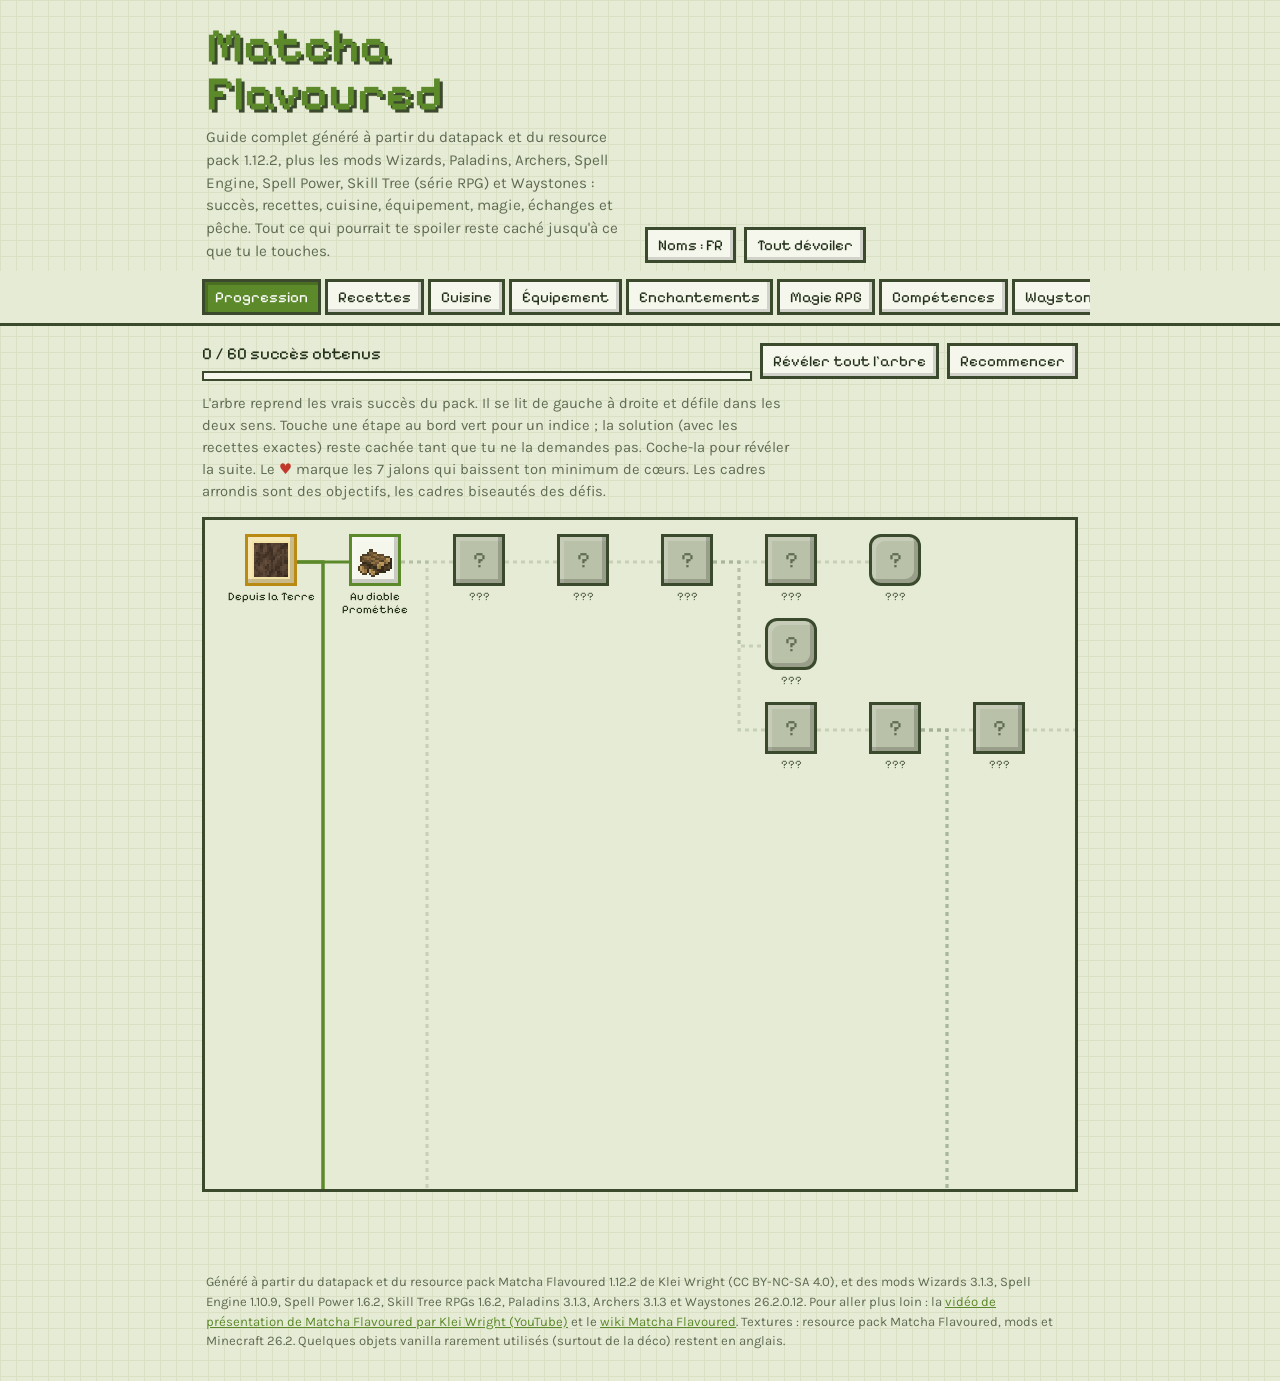
==== index.html @ 4e7949b9 "Add basic doc" ====
<!DOCTYPE html>
<html lang="fr">
<head>
<meta charset="utf-8">
<meta name="viewport" content="width=device-width, initial-scale=1, viewport-fit=cover">
<title>Matcha Flavoured – Guide complet sans spoil</title>
<link rel="preconnect" href="https://fonts.googleapis.com">
<link rel="preconnect" href="https://fonts.gstatic.com" crossorigin>
<link href="https://fonts.googleapis.com/css2?family=Pixelify+Sans:wght@400;600&family=Karla:wght@400;600;700&display=swap" rel="stylesheet">
<style>
:root{box-sizing:border-box;padding-top:env(safe-area-inset-top,0px);padding-bottom:env(safe-area-inset-bottom,0px);
  --bg:#e6ebd6;--bg2:#d9e0c4;--panel:#f5f7ec;--ink:#23301a;--muted:#5f6b52;--matcha:#5c8a2a;--matcha-soft:#c7d9a3;--line:#9aa889;--gold:#b98a14;--gold-bg:#f3e2a6;--heart:#c0392b;--frame:#3b4a2c;--locked:#b9c1a8;
  --pixel:"Pixelify Sans","Courier New",monospace;--body:"Karla",system-ui,-apple-system,"Segoe UI",sans-serif;}
@media (prefers-color-scheme:dark){:root:not([data-theme="light"]){--bg:#1c2316;--bg2:#232c1b;--panel:#2a3420;--ink:#e9eedd;--muted:#a3ae92;--matcha:#9cc45c;--matcha-soft:#3c4d29;--line:#56633f;--gold:#e8c14e;--gold-bg:#4a3f17;--heart:#e5534b;--frame:#0f140b;--locked:#3a4430;}}
:root[data-theme="dark"]{--bg:#1c2316;--bg2:#232c1b;--panel:#2a3420;--ink:#e9eedd;--muted:#a3ae92;--matcha:#9cc45c;--matcha-soft:#3c4d29;--line:#56633f;--gold:#e8c14e;--gold-bg:#4a3f17;--heart:#e5534b;--frame:#0f140b;--locked:#3a4430;}
html{scroll-padding-top:env(safe-area-inset-top,0px)}*{box-sizing:border-box}
body{margin:0;background:var(--bg);color:var(--ink);font-family:var(--body);font-size:16px;line-height:1.5;background-image:linear-gradient(var(--bg2) 1px,transparent 1px),linear-gradient(90deg,var(--bg2) 1px,transparent 1px);background-size:16px 16px}
header.top{max-width:900px;margin:0 auto;padding:22px 16px 8px;display:flex;flex-wrap:wrap;gap:10px;align-items:flex-end}
header.top div{flex:1;min-width:240px}
h1{font-family:var(--pixel);font-weight:600;font-size:clamp(2rem,8vw,3rem);line-height:1;margin:0;color:var(--matcha);text-shadow:3px 3px 0 var(--frame)}
.sub{margin:8px 0 0;color:var(--muted);font-size:.95rem;max-width:62ch}
nav{position:sticky;top:env(safe-area-inset-top,0px);z-index:5;background:var(--bg);border-bottom:3px solid var(--frame)}
.tabs{max-width:900px;margin:0 auto;display:flex;gap:4px;padding:8px 12px;overflow-x:auto}
.tabs button,.btn,.chip{font-family:var(--pixel);font-size:.95rem;border:3px solid var(--frame);background:var(--panel);color:var(--ink);padding:6px 10px;cursor:pointer;white-space:nowrap;box-shadow:inset -3px -3px 0 rgba(0,0,0,.15)}
.tabs button[aria-selected="true"],.chip.on{background:var(--matcha);color:#fff;box-shadow:inset 3px 3px 0 rgba(0,0,0,.2)}
.btn.gold{background:var(--gold);color:#1c1606}.btn[aria-pressed="true"]{background:var(--gold);color:#1c1606}
main{max-width:900px;margin:0 auto;padding:16px 12px 80px}section[hidden]{display:none}
:is(button,input,summary,a):focus-visible{outline:3px solid var(--gold);outline-offset:2px}
.bar{display:flex;flex-wrap:wrap;align-items:center;gap:8px;margin-bottom:12px}
.progress{font-family:var(--pixel);font-size:1.05rem;flex:1;min-width:160px}
.meter{height:10px;border:2px solid var(--frame);background:var(--panel);margin-top:4px}.meter i{display:block;height:100%;background:var(--matcha);width:0;transition:width .3s}
.help{font-size:.92rem;color:var(--muted);margin:0 0 14px;max-width:66ch}
h3{font-family:var(--pixel);font-weight:600;font-size:1.3rem;margin:20px 0 8px}
/* tree */
.treewrap{overflow:auto;max-height:75vh;border:3px solid var(--frame);background:var(--bg)}
.tree{position:relative}.tree svg{position:absolute;inset:0;pointer-events:none}
.edge{fill:none;stroke:var(--line);stroke-width:3;stroke-dasharray:4 4}.edge.on{stroke:var(--matcha);stroke-dasharray:none}
.node{position:absolute;width:100px;display:flex;flex-direction:column;align-items:center;gap:3px;background:none;border:0;padding:0;cursor:pointer;color:var(--ink);font-family:var(--pixel)}
.frame{width:52px;height:52px;display:grid;place-items:center;font-size:26px;background:var(--panel);border:3px solid var(--frame);position:relative;box-shadow:inset -4px -4px 0 rgba(0,0,0,.18),inset 4px 4px 0 rgba(255,255,255,.18)}
.fr-goal .frame{border-radius:12px}.fr-challenge .frame{clip-path:polygon(12% 0,88% 0,100% 12%,100% 88%,88% 100%,12% 100%,0 88%,0 12%);border-width:4px}
.node .lbl{font-size:11.5px;line-height:1.1;text-align:center;max-width:100px;background:var(--bg);padding:1px 3px}
.node.locked .frame{background:var(--locked);color:var(--muted);font-size:22px}.node.locked .lbl{color:var(--muted)}
.node.avail .frame{border-color:var(--matcha);animation:glow 1.8s ease-in-out infinite}
.node.done .frame{background:var(--gold-bg);border-color:var(--gold)}
.heartb{position:absolute;top:-7px;right:-7px;font-size:12px;line-height:1;color:var(--heart);background:var(--panel);border:2px solid var(--frame);padding:1px 2px}
@keyframes glow{50%{box-shadow:inset -4px -4px 0 rgba(0,0,0,.18),0 0 0 4px var(--matcha-soft)}}
@media (prefers-reduced-motion:reduce){.node.avail .frame{animation:none;box-shadow:0 0 0 4px var(--matcha-soft)}}
.scrim{position:fixed;inset:0;background:rgba(0,0,0,.45);z-index:20}
.sheet{position:fixed;left:0;right:0;bottom:0;z-index:21;max-height:85vh;overflow:auto;background:var(--panel);border-top:4px solid var(--frame);padding:16px 16px calc(20px + env(safe-area-inset-bottom,0px));max-width:900px;margin:0 auto}
.sheet h2{font-family:var(--pixel);font-weight:600;margin:0 0 2px;font-size:1.5rem;display:flex;align-items:center;gap:10px}
.adv{font-size:.85rem;color:var(--muted);margin:0 0 8px}.warn{color:var(--heart);font-size:.9rem;margin:6px 0}.reward{color:var(--gold);font-size:.9rem;margin:6px 0;font-weight:700}
.hint{border-left:4px solid var(--matcha);padding:6px 10px;background:var(--bg);margin:10px 0}
.actions{display:flex;flex-wrap:wrap;gap:8px;margin-top:14px}
/* recipe cards */
.cards{display:grid;grid-template-columns:repeat(auto-fill,minmax(250px,1fr));gap:10px;margin-top:10px}
.rc{position:relative;background:var(--panel);border:3px solid var(--frame);padding:8px 10px;min-height:96px}
.rc header{display:flex;justify-content:space-between;gap:8px;align-items:flex-start}
.rc header b{font-size:.98rem;line-height:1.2}.st{font-family:var(--pixel);font-size:.75rem;background:var(--bg2);padding:1px 5px;white-space:nowrap}
.rc .body{margin-top:6px;font-size:.88rem}
.rc .veil{position:absolute;inset:30px 0 0;border:0;background:var(--panel);color:var(--matcha);font-family:var(--pixel);font-size:.95rem;cursor:pointer;
  background-image:repeating-linear-gradient(45deg,transparent 0 8px,var(--bg2) 8px 10px)}
.rc.open .veil,body.revealall .rc .veil{display:none}
.grid{display:grid;gap:2px;width:max-content;max-width:100%}.grid.g3{grid-template-columns:repeat(3,76px)}.grid.g2{grid-template-columns:repeat(2,76px)}.grid.g1{grid-template-columns:76px}
.grid span{background:var(--bg);border:2px solid var(--line);min-height:42px;padding:2px;font-size:.68rem;line-height:1.1;display:flex;align-items:center;justify-content:center;text-align:center;word-break:break-word}
.grid span.empty{background:transparent;border-style:dashed;opacity:.5}
.ing{margin:4px 0}.ing b{color:var(--matcha)}.meta{margin:4px 0;color:var(--muted);font-size:.84rem}
.filters{display:flex;flex-wrap:wrap;gap:6px;margin-bottom:10px}
.search{width:100%;font:inherit;padding:8px 10px;border:3px solid var(--frame);background:var(--panel);color:var(--ink);margin-bottom:8px}
label.ck{font-size:.9rem;display:inline-flex;gap:6px;align-items:center;margin-right:14px}
.more{grid-column:1/-1;justify-self:center}
.spoil{font:inherit;color:inherit;background:var(--matcha-soft);border:0;padding:0 4px;cursor:pointer;filter:blur(5px);transition:filter .2s;text-align:left}
.spoil.shown,body.revealall .spoil{filter:none;background:transparent;cursor:auto}
details{background:var(--panel);border:3px solid var(--frame);margin:0 0 10px}
summary{font-family:var(--pixel);font-size:1.12rem;padding:10px 12px;cursor:pointer;list-style:none;display:flex;gap:10px;align-items:center}
summary::-webkit-details-marker{display:none}summary::after{content:"+";margin-left:auto;font-size:1.3rem}details[open] summary::after{content:"–"}
summary small{font-family:var(--body);font-size:.8rem;color:var(--muted)}
.dbody{padding:0 14px 12px}.dbody ul{padding-left:20px;margin:4px 0}.dbody li{margin:5px 0}
.subtabs{display:flex;gap:4px;margin:0 0 12px;flex-wrap:wrap}.subtabs button{font-family:var(--pixel);font-size:1rem;border:3px solid var(--frame);background:var(--panel);color:var(--ink);padding:6px 12px;cursor:pointer}.subtabs button[aria-selected="true"]{background:var(--gold);color:#1c1606}.subpane[hidden]{display:none}.rpg{font-family:var(--pixel);font-size:.7rem;background:#6b4aa8;color:#fff;padding:0 4px;vertical-align:middle}.warn2{color:var(--heart)}.topbtns{display:flex;gap:8px;flex-wrap:wrap}.sep{width:12px}
.ic{display:inline-block;width:20px;height:20px;background-size:contain;background-repeat:no-repeat;background-position:center;image-rendering:pixelated;vertical-align:-5px;margin-right:4px;flex:none}
.ic.big{width:34px;height:34px;margin:0}.grid span .ic{width:26px;height:26px;margin:0 0 2px}.grid span{flex-direction:column;gap:1px}.grid span small{font-size:.62rem;line-height:1.05}
.ii{display:inline-flex;align-items:center;margin:1px 6px 1px 0;white-space:nowrap}.unl{font-size:.82rem;color:var(--muted);margin:4px 0}.unl .ic{width:16px;height:16px;vertical-align:-3px}
.rpg.pal{background:#a8862a}.rpg.arc{background:#3d7a3a}.rpg.ws{background:#2a6e8a}.rpg.se,.rpg.st{background:#555}
.rc header b{display:flex;align-items:center;flex-wrap:wrap;gap:2px}
.noreq{font-size:.8rem;color:var(--heart);font-weight:700;margin:2px 0 4px}.rc.na,tr.na{opacity:.6}.rc.na:hover,tr.na:hover{opacity:1}
.disclaimer{background:var(--panel);border:3px solid var(--heart);padding:8px 12px;font-size:.9rem;margin:0 0 12px}.rc.nomod{opacity:.75;border-style:dashed}
.skwrap{overflow:auto;border:3px solid var(--frame);background:#1f1b16;max-height:70vh}.sksvg{display:block}
.skl{stroke:#4a4640;stroke-width:3}.skl.on{stroke:#d9a520}.skx{stroke:#b03030;stroke-width:2.5;stroke-dasharray:4 3}
.skn{cursor:pointer}.skn rect,.skn circle{stroke-width:3;fill:#3a352d;stroke:#6b645a}.skn.k-root rect{fill:#5b4a8a}.skn.k-spell rect{fill:#7a4a2a}.skn.k-mod circle,.skn.k-passive circle{fill:#2f4a5a}
.skn.avail rect,.skn.avail circle{stroke:#9cc45c}.skn.taken rect,.skn.taken circle{stroke:#ffd34e;stroke-width:4;filter:drop-shadow(0 0 4px #ffd34e)}.skn.excluded{opacity:.3}.skn.locked{opacity:.65}.skn:focus-visible{outline:none}.skn:focus-visible rect,.skn:focus-visible circle{stroke:#fff}
.sklegend{display:flex;flex-wrap:wrap;gap:12px;font-size:.82rem;color:var(--muted);margin:8px 0}.lg{display:inline-block;width:12px;height:12px;margin-right:4px;vertical-align:middle;border:2px solid #6b645a}.lg.root{background:#5b4a8a}.lg.spell{background:#7a4a2a}.lg.mod{background:#2f4a5a;border-radius:50%}.lg.stat{background:#3a352d;border-radius:50%}.lg.ex{border:0;border-top:2px dashed #b03030;height:0;width:16px}
.skinfo{background:var(--panel);border:3px solid var(--frame);padding:10px 12px;margin:8px 0 14px}.skinfo h4{font-family:var(--pixel);font-size:1.2rem;margin:0}
.trades{list-style:none;padding:0!important}.lvl{font-family:var(--pixel);font-size:.8rem;background:var(--bg2);padding:0 5px;margin-right:4px}
table{border-collapse:collapse;width:100%;font-size:.88rem}
.tablewrap{overflow-x:auto;border:3px solid var(--frame);background:var(--panel);margin-bottom:14px}.tablewrap.inner{border:0;border-top:2px solid var(--line);margin:0}
th,td{padding:7px 8px;border-bottom:1px solid var(--line);text-align:left;vertical-align:top}th{font-family:var(--pixel);font-weight:400;background:var(--bg2)}
.gl{display:grid;grid-template-columns:1fr 1fr;border:3px solid var(--frame);background:var(--panel)}
.gl div{padding:6px 10px;border-bottom:1px solid var(--line);font-size:.92rem}.gl div:nth-child(odd){color:var(--muted)}.gl div:nth-child(even){font-weight:700}
footer{max-width:900px;margin:0 auto;padding:0 16px 30px;font-size:.82rem;color:var(--muted)}footer a{color:var(--matcha)}
</style>
</head>
<body>
<header class="top"><div><h1>Matcha Flavoured</h1>
<p class="sub">Guide complet généré à partir du datapack et du resource pack 1.12.2, plus les mods Wizards, Paladins, Archers, Spell Engine, Spell Power, Skill Tree (série RPG) et Waystones : succès, recettes, cuisine, équipement, magie, échanges et pêche. Tout ce qui pourrait te spoiler reste caché jusqu'à ce que tu le touches.</p></div>
<div class="topbtns"><button class="btn" id="langBtn">Noms : FR</button><button class="btn" id="revealAll" aria-pressed="false">Tout dévoiler</button></div></header>
<nav><div class="tabs" role="tablist">
<button role="tab" aria-selected="true" data-tab="tree">Progression</button>
<button role="tab" aria-selected="false" data-tab="crafts">Recettes</button>
<button role="tab" aria-selected="false" data-tab="food">Cuisine</button>
<button role="tab" aria-selected="false" data-tab="equip">Équipement</button>
<button role="tab" aria-selected="false" data-tab="magic">Enchantements</button>
<button role="tab" aria-selected="false" data-tab="rpg">Magie RPG</button>
<button role="tab" aria-selected="false" data-tab="skills">Compétences</button>
<button role="tab" aria-selected="false" data-tab="ws">Waystones</button>
<button role="tab" aria-selected="false" data-tab="trade">Échanges</button>
<button role="tab" aria-selected="false" data-tab="fish">Pêche & mobs</button>
<button role="tab" aria-selected="false" data-tab="rules">Règles</button>
<button role="tab" aria-selected="false" data-tab="names">Noms</button>
</div></nav>
<main>
<section id="tree">
 <div class="bar"><div class="progress"><span id="count">0</span> succès obtenus<div class="meter"><i id="meterfill"></i></div></div>
 <button class="btn" id="spoilAll">Révéler tout l'arbre</button><button class="btn" id="reset">Recommencer</button></div>
 <p class="help">L'arbre reprend les vrais succès du pack. Il se lit de gauche à droite et défile dans les deux sens. Touche une étape au bord vert pour un indice ; la solution (avec les recettes exactes) reste cachée tant que tu ne la demandes pas. Coche-la pour révéler la suite. Le <span style="color:var(--heart)">♥</span> marque les 7 jalons qui baissent ton minimum de cœurs. Les cadres arrondis sont des objectifs, les cadres biseautés des défis.</p>
 <div class="treewrap"><div class="tree" id="treeEl"><svg id="edges"></svg></div></div>
</section>
<section id="crafts" hidden>
 <p class="help">Toutes les recettes du pack, des mods RPG et de Waystones (badges colorés). Chaque carte est voilée : touche-la pour voir les ingrédients. Le bouton « Noms » en haut bascule les noms d'objets entre français et anglais, comme dans ton jeu.</p>
 <input class="search" id="q" type="search" placeholder="Chercher un objet (ex. kiln, steel, sack…)" aria-label="Chercher une recette">
 <div class="filters" id="stations"></div>
 <p><label class="ck"><input type="checkbox" id="ingr"> Chercher aussi dans les ingrédients</label><label class="ck"><input type="checkbox" id="hideNA"> Masquer les recettes impossibles (mod manquant)</label><label class="ck"><input type="checkbox" id="deco"> Inclure déco et variantes (dalles, couleurs, tailleur de pierre…)</label></p>
 <p class="help">⚠️ Les recettes grisées demandent un mod que tu n'as pas (BetterEnd, BetterNether ou The Aether) : elles existent dans les fichiers mais ne seront pas craftables dans ta partie.</p>
 <p class="help" id="craftCount"></p>
 <div class="cards" id="craftList"></div>
</section>
<section id="food" hidden>
 <p class="help">Plus de faim ni de régénération naturelle : la nourriture soigne (❤ = cœurs rendus) et remplace les potions. Cuire un ingrédient réveille son effet caché ; conserves et repas le font durer plus longtemps. Effets et ingrédients sont floutés : touche pour révéler.</p>
 <input class="search" id="fq" type="search" placeholder="Chercher un plat ou un effet" aria-label="Chercher un plat">
 <p><label class="ck"><input type="checkbox" id="feff"> Seulement les plats avec un effet</label></p>
 <div class="tablewrap"><table><thead><tr><th>Plat</th><th>Soin</th><th>Effet</th><th>Recette</th></tr></thead><tbody id="foodBody"></tbody></table></div>
</section>
<section id="equip" hidden>
 <p class="help">Base + alliage à la table de forgeron (+ modèle de forge pour les hybrides et les claymores). Chaque matériau a ses effets intégrés, floutés. Les objets des mods RPG ont un badge de classe : leurs stats sont définies dans le code du mod, donc visibles seulement en jeu. Les lignes grisées marquées ⚠️ demandent un mod que tu n'as pas installé : ces objets ne sont pas craftables dans ta partie.</p>
 <p class="disclaimer">⚠️ <b>Objets non craftables :</b> certains objets des mods RPG (aeternium, rubis du Nether, cristal, smaragdant, Valkyrie…) demandent des mods que tu n'as pas (BetterEnd, BetterNether, The Aether). Ils sont marqués ⚠️ et ne peuvent pas être fabriqués dans ta partie.</p>
 <div class="subtabs" role="tablist"><button aria-selected="true" data-sub="tool">⛏️ Outils</button><button aria-selected="false" data-sub="weapon">⚔️ Armes</button><button aria-selected="false" data-sub="armor">🛡️ Armures</button></div>
 <div class="subpane" data-pane="tool" id="eq_tool"></div>
 <div class="subpane" data-pane="weapon" id="eq_weapon" hidden></div>
 <div class="subpane" data-pane="armor" id="eq_armor" hidden></div>
</section>
<section id="magic" hidden>
 <p class="help">La table d'enchantement n'existe plus. On fabrique des « blessings » à partir d'un Hell-Bound Book, puis on les applique à l'enclume (coût fixe d'1 niveau par enchantement, réparation sans limite).</p>
 <h3>Nouveaux enchantements</h3>
 <div class="tablewrap"><table><thead><tr><th>Nom</th><th>Sur</th><th>Effet</th></tr></thead><tbody id="customEn"></tbody></table></div>
 <p class="help">Changements notables : Fortune est plafonné au niveau I (au-delà, il faut des outils en electrum). Les enchantements vanilla gardent leurs niveaux habituels.</p>
 <h3>Prières (blessings)</h3>
 <div class="cards" id="blessList"></div>
 <h3>Enchantements de puissance des sorts (Spell Power)</h3>
 <p class="help">Ils augmentent tes attributs de magie. Les bonus d'école (Feu solaire, Âme-givre, Énergisant) vont sur l'armure, les autres sur l'arme de sort. Normalement trouvés à la table d'enchantement, absente de Matcha : il faudra les trouver en butin ou en échange, si le jeu en propose.</p>
 <div class="tablewrap"><table><thead><tr><th>Nom</th><th>Sur</th><th>Effet</th></tr></thead><tbody id="spPow"></tbody></table></div>
 <h3>Enchantement Spell Engine</h3>
 <div class="tablewrap"><table><thead><tr><th>Nom</th><th>Sur</th><th>Effet</th></tr></thead><tbody id="spellInf"></tbody></table></div>
</section>
<section id="rpg" hidden>
 <p class="help">La série RPG ajoute trois classes : le Sorcier (Arcanes, Feu, Givre), le Paladin et le Prêtre (magie sacrée, soins), et l'Archer (arcs, arbalètes, lances). Les armes de classe lancent un sort de base ; les autres sorts s'apprennent en reliant un tome à la table de liaison (Spell Engine), contre de l'XP.</p>
 <h3>Avec Matcha Flavoured, attention</h3>
 <ul class="help">
  <li>Les recettes des mods utilisent des objets vanilla que Matcha renomme : poudre de blaze → <b>Estus brut</b>, ender pearl → <b>Vide stable</b>, éclat de prismarine → <b>Argent brut</b>, brique du Nether → <b>Brique infernale</b>, etc. Les recettes ci-dessous affichent les noms de Matcha.</li>
  <li>Les versions « Netherite » se forgent avec de l'<b>Alliage d'adamant</b> et le <b>Modèle de forge</b> de Matcha (fer, acier et ardoise).</li>
  <li>Le Marchand-Sorcier, le Moine (Paladins) et l'Artisan archer se paient en émeraudes, donc en <b>oboles</b>, rares ici. Ils vivent normalement dans les villages, que Matcha rend abandonnés et plus rares : à vérifier dans ton monde.</li>
  <li>Matcha supprime les outils en pierre vanilla, mais pas les armes en pierre du mod Paladins.</li>
  <li>Les objets en rubis, cristal, aeternium ou « Valkyrie/Aether » demandent d'autres mods (BetterNether, BetterEnd, The Aether) : ils ne sont pas craftables chez toi.</li>
 </ul>
 <p class="disclaimer">⚠️ <b>Objets non craftables :</b> certains objets des mods RPG (aeternium, rubis du Nether, cristal, smaragdant, Valkyrie…) demandent des mods que tu n'as pas (BetterEnd, BetterNether, The Aether). Ils sont marqués ⚠️ et ne peuvent pas être fabriqués dans ta partie.</p>
 <h3>Table de liaison des sorts</h3>
 <p class="help" id="bindTxt"></p>
 <div class="cards" id="bindCard"></div>
 <h3>Classes</h3>
 <p class="help">⚠️ Les objets grisés demandent un mod absent de ton modpack (BetterEnd, BetterNether ou The Aether) : tu ne pourras pas les fabriquer.</p>
 <div id="rpgBody"></div>
 <h3>Effets magiques</h3>
 <ul class="help" id="wizEff"></ul>
</section>
<section id="ws" hidden>
 <p class="help">Le mod Waystones ajoute des pierres de téléportation. Active une waystone en l'utilisant, puis téléporte-toi vers n'importe quelle waystone activée depuis une autre waystone, avec un parchemin ou une pierre de saut. Chaque recette se débloque dans ton livre de recettes dès que tu ramasses certains objets (indiqués en clair). Les recettes sont voilées comme ailleurs.</p>
 <ul class="help">
  <li><b>Waystone</b> : point de téléportation. Toutes les variantes font la même chose, seul le style change.</li>
  <li><b>Sharestone</b> : relie toutes les sharestones de la même couleur entre elles, sans activation préalable.</li>
  <li><b>Portstone</b> : permet de partir vers une waystone, mais on ne peut pas s'y téléporter.</li>
  <li><b>Plaque de téléportation (warp plate)</b> : deux plaques reliées par un éclat qui s'harmonise. On peut y ajouter des objets « modificateurs ».</li>
  <li>Avec Matcha, la pierre de saut demande du <b>Vide stable</b> (ender pearl), que chaque enderman tué lâche à coup sûr : c'est plutôt facile à obtenir.</li>
 </ul>
 <div id="wsBody"></div>
 <h3>Waystones sauvages</h3>
 <p class="help">Des waystones apparaissent naturellement dans le monde ; leur style dépend du biome. Elles peuvent aussi apparaître dans les villages, que Matcha rend plus rares.</p>
 <div class="tablewrap"><table><thead><tr><th>Waystone</th><th>Biomes</th></tr></thead><tbody id="wsBiomes"></tbody></table></div>
 <h3>Modificateurs de la plaque de téléportation</h3>
 <p class="help">Place ces objets dans la plaque pour modifier les téléportations. Attention, avec Matcha : la plupart des plats sont techniquement des « pommes de terre empoisonnées », ils compteraient donc probablement comme modificateur « Empoisonne ».</p>
 <div class="tablewrap"><table><thead><tr><th>Objet</th><th>Effet</th></tr></thead><tbody id="wsMods"></tbody></table></div>
</section>
<section id="skills" hidden>
 <p class="help">Le mod Skill Tree RPGs ajoute deux arbres de compétences. Tu gagnes de l'expérience de compétence en tuant des mobs (XP lâchée + PV max ÷ 40), avec un anti-farm de 15 kills par chunk toutes les 5 minutes. Les branches affichées correspondent à tes mods : Sorcier (Arcanes, Feu, Givre), Paladin (Paladin, Prêtre), Archer, plus les spécialisations d'armes communes. La branche Voleur (mod Rogues) est masquée. Le planificateur te permet de préparer ton build : touche un nœud, puis « Prendre ».</p>
 <div class="subtabs" role="tablist"><button aria-selected="true" data-sub="class_skills">🧙 Classe (13 points)</button><button aria-selected="false" data-sub="weapon_skills">⚔️ Armes (6 points)</button></div>
 <div class="subpane" data-pane="class_skills" id="sk_class_skills"></div>
 <div class="subpane" data-pane="weapon_skills" id="sk_weapon_skills" hidden></div>
 <ul class="help">
  <li>Arbre de classe : tu ne peux choisir qu'<b>une seule racine</b> parmi toutes les voies (Arcanes, Feu, Givre, Paladin, Prêtre, Archer).</li>
  <li>Les traits pointillés rouges relient des choix exclusifs : en prendre un bloque l'autre.</li>
  <li>Chaque niveau demande plus d'XP que le précédent (jusqu'à 20 000 par niveau).</li>
 </ul>
 <h3>Réinitialiser ses compétences</h3>
 <p class="help" id="orbTxt"></p>
 <div class="cards" id="orbCard"></div>
</section>
<section id="trade" hidden>
 <p class="help">Les émeraudes sont devenues des obols. La plupart des échanges sont utilisables 999 fois. Quatre métiers changent de nom (indiqué entre parenthèses). Touche un échange pour le voir.</p>
 <div id="tradeBody"></div>
</section>
<section id="fish" hidden>
 <h3>Pêche</h3>
 <p class="help">Les prises dépendent du type d'eau et du climat du biome. ★ = rareté (1 à 4). Le pêcheur rachète les poissons contre des obols.</p>
 <div class="tablewrap"><table><thead><tr><th>Où</th><th>Prises possibles</th></tr></thead><tbody id="fishBody"></tbody></table></div>
 <h3>Butin des mobs</h3>
 <p class="help">Ce que chaque créature peut lâcher quand tu la tues (liste brute des tables de butin modifiées).</p>
 <div class="tablewrap"><table><thead><tr><th>Mob</th><th>Butin</th></tr></thead><tbody id="mobBody"></tbody></table></div>
</section>
<section id="rules" hidden>
 <details open><summary>❤️ Santé, faim et mort</summary><div class="dbody"><ul>
 <li><b>Plus de faim</b> : la barre est cachée, tu peux toujours sprinter.</li>
 <li><b>Pas de régénération naturelle</b> : tu te soignes en mangeant, en ramassant du raw Estus, près d'une warding stone ou avec certains équipements.</li>
 <li><b>Mort</b> : tu gardes inventaire et XP, mais tu perds 1 cœur max (2 en Difficile). Départ à 10 cœurs, maximum 30 grâce aux crystal hearts.</li>
 <li><b>Minimum de cœurs</b> : 10 au départ, −1 à chacun des 7 jalons ♥ : <button class="spoil">premier lingot de cuivre, premier lingot de fer, premier diamant, entrer en Hell, trouver la forteresse, obtenir l'adamant, obtenir l'electrum</button>. En Facile, jamais sous 10.</li>
 </ul></div></details>
 <details><summary>🧟 Mobs</summary><div class="dbody"><ul>
 <li>À ciel ouvert, seuls les morts-vivants apparaissent. Zombies rapides mais fragiles, husks lents et blindés dans tous les biomes.</li>
 <li>Pas de phantoms. Les zombies lâchent du Tattered Leather, les morts-vivants parfois du raw Estus. Les mobs de spawners ne lâchent rien.</li>
 <li>Chaque enderman tué lâche un Stable Void (l'ender pearl). Les spawners cassés donnent un fragment divin.</li>
 <li><button class="spoil">Après la première mort du dragon, les monstres communs ne réapparaissent plus en surface.</button></li>
 </ul></div></details>
 <details><summary>🌙 Monde</summary><div class="dbody"><ul>
 <li>Une journée dure 1 heure. On peut dormir à toute heure : le temps accélère.</li>
 <li>Obscurité totale dans l'Overworld (désactivable dans le datapack). Le Nether s'appelle Hell.</li>
 <li>Villages abandonnés et plus rares, nouvelles abbayes et papal outposts. Presque tous les coffres ont un nouveau butin.</li>
 <li>L'eau des biomes gelés fait mal sans Frost Protection sur le plastron.</li>
 </ul></div></details>
 <details><summary>⚙️ Installation</summary><div class="dbody"><ul>
 <li>À utiliser sur un nouveau monde. Datapack dans les datapacks du monde, resource pack (fichier séparé depuis la 1.12.2) dans les packs de ressources.</li>
 <li>Message « Matcha Flavoured is now loaded » au chargement = tout va bien. <code>/trigger update_item</code> met à jour les vieux objets.</li>
 </ul></div></details>
</section>
<section id="names" hidden>
 <p class="help">Beaucoup d'objets vanilla ont été renommés. Pratique quand une recette parle d'un truc inconnu.</p>
 <div class="gl" id="glossary"></div>
</section>
</main>
<footer>Généré à partir du datapack et du resource pack Matcha Flavoured 1.12.2 de Klei Wright (CC BY-NC-SA 4.0), et des mods Wizards 3.1.3, Spell Engine 1.10.9, Spell Power 1.6.2, Skill Tree RPGs 1.6.2, Paladins 3.1.3, Archers 3.1.3 et Waystones 26.2.0.12. Pour aller plus loin : la <a href="https://www.youtube.com/watch?v=zyRH8W58fRI&amp;t=1007s" target="_blank" rel="noopener">vidéo de présentation de Matcha Flavoured par Klei Wright (YouTube)</a> et le <a href="https://matchaflavoured.wiki/" target="_blank" rel="noopener">wiki Matcha Flavoured</a>. Textures : resource pack Matcha Flavoured, mods et Minecraft 26.2. Quelques objets vanilla rarement utilisés (surtout de la déco) restent en anglais.</footer>
<div id="scrim" class="scrim" hidden></div>
<div id="sheet" class="sheet" role="dialog" aria-modal="true" aria-labelledby="sheetTitle" hidden></div>
<script>window.__DATA__={"gloss":[[["Allium","Allium"],["Hyacinth","Jacinthe"],116],[["Stone","Roche"],["Limestone","Calcaire"],5],[["Wheat","Blé"],["Straw","Paille"],314],[["Wheat Seeds","Graines de blé"],["Wheat Grain","Grains de blé"],611],[["Beetroot Soup","Beetroot Soup"],["Milk Bottle","Bouteille de lait"],598],[["Beetroot","Beetroot"],["Tomatoes","Tomates"],459],[["Beetroot Seeds","Beetroot Seeds"],["Tomato Seeds","Graines de tomates"],498],[["Campfire","Campfire"],["Kindling","Petit bois"],147],[["Soul Campfire","Soul Campfire"],["Soul Kindling","Petit bois des âmes"],482],[["Furnace","Furnace"],["Oven","Four"],411],[["Smoker","Smoker"],["Mud Kiln","Four en terre cuite"],378],[["Brewing Stand","Brewing Stand"],["Chemistry Stand","Alambic"],197],[["Brewing Stand","Brewing Stand"],["Chemistry Stand","Alambic"],197],[["Nether Star","Nether Star"],["Divine Favor","Faveur divine"],64],[["Turtle Scute","Turtle Scute"],["Divine Fragment","Fragment divin"],110],[["Turtle Helmet","Turtle Helmet"],["Turtle Shellmet","Caracasque"],1189],[["Honeycomb","Honeycomb"],["Wax","Cire"],69],[["Enchanted Book","Enchanted Book"],["Hell-Bound Book","Livre maudit"],57],[["Emerald","Emerald"],["Obol","Obole"],106],[["Emerald Block","Emerald Block"],["Block of Obol","Bloc d'obole"],1190],[["Comparator","Comparator"],["Electric Comparator","Comparateur électrique"],1041],[["Repeater","Repeater"],["Electric Repeater","Répéteur électrique"],1043],[["Redstone Torch","Redstone Torch"],["Electric Inverter","Inverseur électrique"],129],[["Redstone Block","Redstone Block"],["Electric Block","Générateur électrique"],464],[["Redstone Lamp","Redstone Lamp"],["Electric Lamp","Lampe électrique"],323],[["Target","Target"],["Copper Eye","Œil de cuivre"],495],[["Redstone","Redstone"],["Electric Wire","Fil électrique"],233],[["Blaze Powder","Blaze Powder"],["Raw Estus","Estus brut"],869],[["Glowstone Dust","Glowstone Dust"],["Estus Ash","Cendres d'Estus"],59],[["Cookie","Cookie"],["Cheese","Fromage"],594],[["Gunpowder","Poudre à canon"],["Sulfur Chunk","Morceau de soufre"],154],[["Blaze Rod","Blaze Rod"],["Stabilized Estus","Estus stabilisé"],77],[["Ender Pearl","Ender Pearl"],["Stable Void","Vide stable"],80],[["Flint And Steel","Flint And Steel"],["Fire Starter","Allume-feu"],292],[["Disc Fragment 5","Disc Fragment 5"],["Disc Fragment","Fragment de disque"],94],[["Shulker Box","Boîte de shulker"],["Sack","Sacoche"],469],[["Nether Wart","Nether Wart"],["Hellspore","Spore infernale"],153],[["Netherite Horse Armor","Netherite Horse Armor"],["Adamant Horse Armor","Armure en adamant pour cheval"],1191],[["Netherite Nautilus Armor","Netherite Nautilus Armor"],["Adamant Nautilus Armor","Armure en adamant pour nautile"],1192],[["Nether Brick","Nether Brick"],["Hellbrick","Brique infernale"],37],[["Nether Sprouts","Nether Sprouts"],["Warped Sprouts","Pousses biscornues"],1193],[["Nether Wart Block","Nether Wart Block"],["Hellspore Block","Bloc de spore infernale"],1194],[["Netherrack","Netherrack"],["Hellstone","Roche infernale"],38],[["Nether Bricks","Nether Bricks"],["Hellbricks","Briques infernales"],15],[["Cracked Nether Bricks","Cracked Nether Bricks"],["Cracked Hellbricks","Briques infernales craquelées"],14],[["Nether Brick Fence","Nether Brick Fence"],["Hellbrick Fence","Barrière en briques infernales"],15],[["Chiseled Nether Bricks","Chiseled Nether Bricks"],["Chiseled Hellbricks","Briques infernales taillées"],1195],[["Red Nether Bricks","Red Nether Bricks"],["Red Hellbricks","Briques infernales rouges"],462],[["Dripstone Block","Dripstone Block"],["Flowstone","Plancher stalagmitique"],1133],[["Pointed Dripstone","Pointed Dripstone"],["Speleothem","Spéléothème"],1196],[["End Stone Bricks","End Stone Bricks"],["Brown Sandstone","Grès marron"],183],[["Ochre Froglight","Ochre Froglight"],["Ochre Phosphor Lamp","Lampe au phosphore ocrée"],404],[["Pearlescent Froglight","Pearlescent Froglight"],["Pearlescent Phosphor Lamp","Lampe au phosphore nacrée"],431],[["Verdant Froglight","Verdant Froglight"],["Verdant Phosphor Lamp","Lampe au phosphore verdoyante"],515],[["Prismarine","Prismarine"],["Malachite","Malachite"],264],[["Prismarine Bricks","Prismarine Bricks"],["Malachite Bricks","Briques de malachite"],444],[["Dark Prismarine","Dark Prismarine"],["Dark Malachite","Malachite sombre"],263],[["Sea Lantern","Sea Lantern"],["Malachite Lantern","Lanterne de malachite"],473],[["Glowstone","Glowstone"],["Crystallized Estus","Estus cristallisé"],1197],[["Glow Ink Sac","Glow Ink Sac"],["Phosphor","Phosphore"],389],[["End Rod","End Rod"],["Phosphor Rod","Bâton de phosphore"],434],[["Rabbit Hide","Rabbit Hide"],["Tattered Leather","Lambeaux de cuir"],187],[["Leather Helmet","Leather Helmet"],["Leather Hood","Capuche en cuir"],350],[["Leather Chestplate","Leather Chestplate"],["Leather Pauldron","Épaulières en cuir"],347],[["Leather","Leather"],["Sturdy Leather","Cuir robuste"],348],[["Shulker Shell","Shulker Shell"],["Shakudo Alloy","Alliage de shakudō"],99],[["Phantom Membrane","Phantom Membrane"],["Hepatizon Alloy","Alliage de bronze"],177],[["Shears","Shears"],["Iron Shears","Cisailles en fer"],334],[["Resin Brick","Resin Brick"],["Steel Alloy","Alliage d'acier"],47],[["Prismarine Shard","Prismarine Shard"],["Raw Silver","Argent brut"],46],[["Prismarine Crystals","Prismarine Crystals"],["Silver Bullion","Lingot d'argent"],45],[["Heart Of The Sea","Heart Of The Sea"],["Electrum Alloy","Alliage d'électrum"],278],[["Netherite Ingot","Netherite Ingot"],["Adamant Alloy","Alliage d'adamant"],39],[["Netherite Scrap","Netherite Scrap"],["Adamant Scrap","Fragments d'adamant"],131],[["Netherite Pickaxe","Netherite Pickaxe"],["Adamant Pickaxe","Pioche en adamant"],40],[["Netherite Axe","Netherite Axe"],["Adamant Axe","Hache en adamant"],699],[["Netherite Shovel","Netherite Shovel"],["Adamant Shovel","Pelle en adamant"],708],[["Netherite Sword","Netherite Sword"],["Adamant Sword","Épée en adamant"],710],[["Netherite Spear","Netherite Spear"],["Adamant Spear","Lance en adamant"],709],[["Netherite Hoe","Netherite Hoe"],["Adamant Hoe","Houe en adamant"],705],[["Netherite Helmet","Netherite Helmet"],["Adamant Helmet","Casque en adamant"],704],[["Netherite Chestplate","Netherite Chestplate"],["Adamant Chestplate","Plastron en adamant"],701],[["Netherite Leggings","Netherite Leggings"],["Adamant Leggings","Jambières en adamant"],706],[["Netherite Boots","Netherite Boots"],["Adamant Boots","Bottes en adamant"],700],[["Netherite Block","Netherite Block"],["Block of Adamant","Bloc d'adamant"],1198],[["Golden Helmet","Casque en or"],["Golden Crown","Couronne en or"],302],[["Cooked Salmon","Saumon cuit"],["Cooked Large Fish","Gros poisson cuit"],561],[["Cooked Cod","Cooked Cod"],["Cooked Fish","Poisson cuit"],552],[["Cooked Rabbit","Cooked Rabbit"],["Cooked Flesh","Chair cuite"],559],[["Rabbit","Rabbit"],["Raw Flesh","Chair crue"],560],[["Breeze Rod","Breeze Rod"],["Baked Pumpkin","Citrouille rôtie"],539],[["Rabbit Foot","Rabbit Foot"],["Braised Mushroom","Champignons braisés"],541],[["Fermented Spider Eye","Fermented Spider Eye"],["Baked Apple","Pomme au four"],535],[["Rotten Flesh","Rotten Flesh"],["Glow Berry Mash","Purée de baies lumineuses"],452],[["Magma Cream","Magma Cream"],["Sweet Berry Mash","Purée de baies sucrées"],584],[["Mushroom Stew","Mushroom Stew"],["Chocolate","Chocolat"],546],[["Glistering Melon Slice","Glistering Melon Slice"],["Baked Golden Apple","Pomme dorée au four"],112]],"NT":[["Andesite","Andesite",0],["Polished Andesite","Polished Andesite",1],["Cobbled Deepslate","Pierre des abîmes",2],["Deepslate / Cracked Deepslate Bricks / Cracked Deepslate Tiles / Polished Deepslate","Ardoise des abîmes / Briques des abîmes craquelées / Tuiles des abîmes craquelées / Ardoise des abîmes polie",3],["Cobblestone","Pierre",4],["Limestone","Calcaire",5],["Block of Copper","Bloc de cuivre",6],["Block of Raw Copper","Bloc de cuivre brut",7],["Copper Ingot","Lingot de cuivre",8],["Copper Pickaxe / Copper Shovel / Copper Axe / Copper Hoe / Copper Sword / Copper Spear / Copper Helmet / Copper Chestplate / Copper Leggings / Copper Boots / Raw Copper / Copper Horse Armor / Copper Nautilus Armor","Pioche en cuivre / Pelle en cuivre / Hache en cuivre / Houe en cuivre / Épée en cuivre / Lance en cuivre / Casque en cuivre / Plastron en cuivre / Jambières en cuivre / Bottes en cuivre / Cuivre brut / Copper Horse Armor / Copper Nautilus Armor",9],["Cracked Deepslate Bricks","Briques des abîmes craquelées",10],["Deepslate Bricks","Briques des abîmes",11],["Cracked Deepslate Tiles","Tuiles des abîmes craquelées",12],["Deepslate Tiles","Deepslate Tiles",13],["Cracked Hellbricks","Briques infernales craquelées",14],["Hellbricks","Briques infernales",15],["Cracked Polished Blackstone Bricks","Cracked Polished Blackstone Bricks",16],["Polished Blackstone Bricks","Polished Blackstone Bricks",17],["Cracked Stone Bricks","Pierre taillée craquelée",18],["Stone Bricks","Pierre taillée",19],["Diamond","Diamant",20],["Diamond Pickaxe / Diamond Shovel / Diamond Axe / Diamond Hoe / Diamond Sword / Diamond Spear / Diamond Helmet / Diamond Chestplate / Diamond Leggings / Diamond Boots / Diamond Horse Armor / Diamond Nautilus Armor / Raw Diamond","Pioche en diamant / Pelle en diamant / Hache en diamant / Houe en diamant / Épée en diamant / Lance en diamant / Casque en diamant / Plastron en diamant / Jambières en diamant / Bottes en diamant / Diamond Horse Armor / Diamond Nautilus Armor / Raw Diamond",21],["Diorite","Diorite",22],["Polished Diorite","Diorite polie",23],["Block of Gold","Bloc d'or",24],["Block of Raw Gold","Bloc d'or brut",25],["Gold Ingot","Lingot d'or",26],["Golden Pickaxe / Golden Shovel / Golden Axe / Golden Hoe / Golden Sword / Golden Spear / Golden Crown / Golden Chestplate / Golden Leggings / Golden Boots / Raw Gold / Golden Horse Armor / Golden Nautilus Armor","Pioche en or / Pelle en or / Hache en or / Houe en or / Épée en or / Lance en or / Couronne en or / Plastron en or / Jambières en or / Bottes en or / Or brut / Golden Horse Armor / Golden Nautilus Armor",27],["Granite","Granite",28],["Polished Granite","Polished Granite",29],["Gravel","Gravier",30],["Cobbled Deepslate / Cobblestone","Pierre des abîmes / Pierre",2],["Green Dye","Teinture verte",31],["Cactus","Cactus",32],["Block of Iron","Bloc de fer",33],["Block of Raw Iron","Bloc de fer brut",34],["Iron Ingot","Lingot de fer",35],["Iron Pickaxe / Iron Shovel / Iron Axe / Iron Hoe / Iron Sword / Iron Helmet / Iron Chestplate / Iron Leggings / Iron Boots / Iron Horse Armor / Chainmail Helmet / Chainmail Chestplate / Chainmail Leggings / Chainmail Boots / Raw Iron / Iron Nautilus Armor / Iron Spear","Pioche en fer / Pelle en fer / Hache en fer / Houe en fer / Épée en fer / Casque en fer / Plastron en fer / Jambières en fer / Bottes en fer / Iron Horse Armor / Casque en mailles / Plastron en mailles / Jambières en mailles / Bottes en mailles / Fer brut / Iron Nautilus Armor / Lance en fer",36],["Hellbrick","Brique infernale",37],["Hellstone","Roche infernale",38],["Adamant Alloy","Alliage d'adamant",39],["Adamant Pickaxe / Adamant Shovel / Adamant Axe / Adamant Hoe / Adamant Sword / Adamant Helmet / Adamant Chestplate / Adamant Leggings / Adamant Boots / Adamant Horse Armor / Adamant Nautilus Armor / Adamant Spear","Pioche en adamant / Pelle en adamant / Hache en adamant / Houe en adamant / Épée en adamant / Casque en adamant / Plastron en adamant / Jambières en adamant / Bottes en adamant / Armure en adamant pour cheval / Armure en adamant pour nautile / Lance en adamant",40],["Quartz","Quartz",41],["Sand","Sable",42],["Sandstone","Grès",43],["Smooth Sandstone","Grès lisse",44],["Silver Bullion","Lingot d'argent",45],["Raw Silver","Argent brut",46],["Steel Alloy","Alliage d'acier",47],["Carbon-Rich Iron","Fer enrichi en carbone",48],["Smooth Stone / Cracked Stone Bricks","Roche lisse / Pierre taillée craquelée",49],["Tuff","Tuff",50],["Chiseled Tuff","Chiseled Tuff",51],["Chiseled Tuff Bricks","Chiseled Tuff Bricks",52],["Polished Tuff","Polished Tuff",53],["Tuff Bricks","Tuff Bricks",54],["Elegy of Arachnae","Élégie d'Arachné",55],["Spider Eye","Œil d'araignée",56],["Hell-Bound Book","Livre maudit",57],["Prayer of The Light","Prière de la lumière",58],["Estus Ash","Cendres d'Estus",59],["Prayer of Talos","Prière de Talos",60],["Prayer of Yamm","Prière de Yamm",61],["Nautilus Shell","Coquille de nautile",62],["Prayer of Daedalus","Prière de Dédale",63],["Divine Favor","Faveur divine",64],["Diamond Axe","Hache en diamant",65],["Diamond Pickaxe","Pioche en diamant",21],["Elegy of Icarus","Élégie d'Icare",66],["Wind Charge","Charge de vent",67],["Feather","Plume",68],["Wax","Cire",69],["Prayer of Yama","Prière de Yama",70],["Fire Charge","Boule de feu",71],["Prayer of Demeter","Prière de Déméter",72],["Golden Apple","Pomme dorée",73],["Blue Ice","Glace bleue",74],["Golden Hoe","Houe en or",75],["Book","Livre",76],["Stabilized Estus","Estus stabilisé",77],["Benzene","Benzène",78],["Prayer of Paris","Prière de Pâris",79],["Stable Void","Vide stable",80],["Spectral Arrow","Flèche spectrale",81],["Prayer of Midas","Prière de Midas",82],["Ominous Bottle","Fiole sinistre",83],["Prayer of Ares","Prière d'Arès",84],["Iron Helmet","Casque en fer",85],["Red Dye","Teinture rouge",86],["Iron Sword / Iron Spear","Épée en fer / Lance en fer",87],["Shield","Bouclier",88],["Prayer of Glaucus","Prière de Glaucos",89],["Azure Bluet","Houstonie bleue",90],["Prayer of Lu Ban","Prière de Lu Ban",91],["Block of Diamond","Bloc de diamant",92],["Prayer of Apollo","Prière d'Apollon",93],["Disc Fragment","Fragment de disque",94],["Prayer of Artemis","Prière d'Artémis",95],["Raw Porkchop","Côtelette de porc crue",96],["Prayer of Will","Prière de la volonté",97],["Prayer of Eros","Prière d'Éros",98],["Shakudo Alloy","Alliage de shakudō",99],["Arrow","Flèche",100],["Prayer of Cronus","Prière de Cronos",101],["Echo Shard","Éclat d'écho",102],["Iron Hoe","Houe en fer",103],["Sculk","Sculk",104],["Prayer of St. Clement","Prière de Saint Clément",105],["Obol","Obole",106],["Wool (any)","Laine (au choix)",107],["Leather Boots","Bottes en cuir",108],["Prayer of Prometheus","Prière de Prométhée",109],["Divine Fragment","Fragment divin",110],["Prayer of Man","Prière de l'Homme",111],["Baked Golden Apple","Pomme dorée au four",112],["Lapis Lazuli","Lapis-lazuli",113],["Prayer of Aeolus","Prière d'Éole",114],["Elegy of Hyacinthus","Élégie de Hyacinthe",115],["Hyacinth","Jacinthe",116],["Brick","Brique",117],["Clay Ball","Boule d'argile",118],["Dead Bush","Buisson mort",119],["Bush","Buisson",120],["Short Dry Grass","Herbe sèche courte",121],["Short Grass / Fern","Herbe courte / Fougère",122],["Tall Dry Grass","Grande herbe sèche",123],["Tall Grass / Large Fern","Hautes herbes / Grande fougère",124],["Acacia Planks","Planches d'acacia",125],["Acacia Slab","Acacia Slab",125],["Acacia Sapling","Pousse d'acacia",126],["Acacia Leaves","Feuilles d'acacia",127],["Activator Rail","Activator Rail",128],["Electric Inverter","Inverseur électrique",129],["Stick","Bâton",130],["Adamant Scrap","Fragments d'adamant",131],["Amethyst Shard","Éclat d'améthyste",132],["Block of Amethyst","Bloc d'améthyste",133],["Amnestic","Amnésiant",134],["Sugar","Sucre",135],["Paper","Papier",136],["Andesite Slab","Andesite Slab",0],["Anvil","Enclume",137],["Flint","Silex",138],["Azalea","Azalea",139],["Azalea Leaves","Azalea Leaves",140],["Bamboo","Bambou",141],["Block of Bamboo","Bloc de bambou",142],["Bamboo Mosaic","Bamboo Mosaic",143],["Bamboo Planks","Bamboo Planks",144],["Bamboo Mosaic Slab","Bamboo Mosaic Slab",143],["Bamboo Slab","Bamboo Slab",144],["Beacon Kindling","Petit bois pour balise",145],["Hay Bale","Botte de foin",146],["Kindling","Petit bois",147],["Bedrock Buster","Brise-bedrock",148],["TNT","TNT",149],["Bell","Cloche",150],["Lightning Rod","Paratonnerre",151],["Glass Bottle","Fiole",152],["Hellspore","Spore infernale",153],["Sulfur Chunk","Morceau de soufre",154],["Birch Planks","Planches de bouleau",155],["Birch Slab","Birch Slab",155],["Birch Sapling","Pousse de bouleau",156],["Birch Leaves","Feuilles de bouleau",157],["Black Banner","Black Banner",-1],["Black Wool","Laine noire",158],["Black Carpet","Black Carpet",158],["Black Concrete","Black Concrete",159],["Potion","Potion",160],["Black Concrete Powder","Black Concrete Powder",161],["Black Dye","Teinture noire",162],["Wither Rose / Ink Sac","Wither Rose / Poche d'encre",163],["Charcoal / Coal","Charbon de bois / Charbon",164],["Blackstone","Roche noire",165],["Blackstone Slab","Blackstone Slab",165],["Blast Furnace","Haut fourneau",166],["Smooth Stone","Roche lisse",49],["Polished Deepslate","Ardoise des abîmes polie",167],["Blue Banner","Blue Banner",-1],["Blue Wool","Laine bleue",168],["Blue Carpet","Blue Carpet",168],["Blue Concrete","Blue Concrete",169],["Blue Concrete Powder","Blue Concrete Powder",170],["Blue Dye","Teinture bleue",171],["Bookshelf","Bookshelf",172],["Wooden Slabs (any)","Dalles en bois (au choix)",173],["Bowl","Bol",174],["Bricks","Briques",175],["Terracotta (any)","Terre cuite (au choix)",176],["Brick Slab","Brick Slab",175],["Hepatizon Alloy","Alliage de bronze",177],["Brown Banner","Brown Banner",-1],["Brown Wool","Laine marron",178],["Brown Carpet","Brown Carpet",178],["Brown Concrete","Brown Concrete",179],["Brown Concrete Powder","Brown Concrete Powder",180],["Brown Mushroom","Champignon brun",181],["Brown Mushroom Block","Bloc de champignon brun",182],["Brown Sandstone","Grès marron",183],["Red Sandstone","Grès rouge",184],["Bucket","Seau",185],["Bundle","Sac",186],["Tattered Leather","Lambeaux de cuir",187],["String","Ficelle",188],["Logs (any)","Bûches (au choix)",189],["Block of Coal","Bloc de charbon",190],["Cauldron","Chaudron",191],["Chainmail Boots","Chainmail Boots",192],["Iron Chain","Chaîne en fer",193],["Chainmail Chestplate","Chainmail Chestplate",194],["Chainmail Helmet","Chainmail Helmet",195],["Chainmail Leggings","Chainmail Leggings",196],["Chemistry Stand","Alambic",197],["Stone Crafting Materials (any)","Pierre (au choix)",4],["Cherry Planks","Planches de cerisier",198],["Cherry Slab","Cherry Slab",198],["Cherry Sapling","Pousse de cerisier",199],["Cherry Leaves","Feuilles de cerisier",200],["Chest","Coffre",173],["Chiseled Cinnabar","Chiseled Cinnabar",201],["Cinnabar Bricks","Cinnabar Bricks",202],["Chiseled Sulfur","Chiseled Sulfur",203],["Sulfur Bricks","Sulfur Bricks",204],["Tuff Brick Slab","Tuff Brick Slab",54],["Cinnabar Brick Slab","Cinnabar Brick Slab",202],["Cinnabar","Cinabre",205],["Cinnabar Slab","Cinnabar Slab",205],["Clay","Bloc d'argile",206],["Mud","Boue",207],["Clock","Horloge",208],["Bone Meal","Poudre d'os",209],["Big Dripleaf","Big Dripleaf",210],["Blue Orchid","Orchidée bleue",211],["Closed Eyeblossom","Closed Eyeblossom",212],["Cornflower","Cornflower",213],["Dandelion","Pissenlit",214],["Lily of the Valley","Lily of the Valley",215],["Lily Pad","Lily Pad",216],["Open Eyeblossom","Open Eyeblossom",217],["Orange Tulip","Orange Tulip",218],["Oxeye Daisy","Oxeye Daisy",219],["Pink Tulip","Pink Tulip",220],["Poppy","Poppy",221],["Red Tulip","Red Tulip",222],["Small Dripleaf","Small Dripleaf",223],["Spore Blossom","Spore Blossom",224],["White Tulip","White Tulip",225],["Wither Rose","Wither Rose",163],["Coals (any)","Charbon (au choix)",226],["Coarse Dirt","Terre stérile",227],["Dirt","Terre",228],["Cobblestone Slab","Cobblestone Slab",4],["Conduit","Conduit",229],["Copper Axe","Hache en cuivre",230],["Copper Boots","Bottes en cuivre",231],["Copper Bulb","Copper Bulb",232],["Electric Wire","Fil électrique",233],["Copper Chain","Copper Chain",234],["Copper Nugget","Pépite de cuivre",235],["Copper Chestplate","Plastron en cuivre",236],["Copper Compass","Boussole en cuivre",237],["Copper Dolabra","Dolabra en cuivre",238],["Copper Helmet","Casque en cuivre",239],["Copper Hoe","Houe en cuivre",240],["Copper Lantern","Lanterne en cuivre",241],["Copper Torch","Torche en cuivre",242],["Copper Leggings","Jambières en cuivre",243],["Copper Mattock","Hoyau en cuivre",244],["Copper Pickaxe","Pioche en cuivre",9],["Copper Shears","Cisailles en cuivre",245],["Copper Shovel","Pelle en cuivre",246],["Copper Spear","Lance en cuivre",247],["Copper Tool Materials (any)","Lingot de cuivre",8],["Copper Sword","Épée en cuivre",248],["Crimson Planks","Crimson Planks",249],["Crimson Slab","Crimson Slab",249],["Crying Obsidian","Obsidienne pleureuse",250],["Obsidian","Obsidienne",251],["Crystal Heart","Cœur de cristal",252],["Cut Copper","Cuivre taillé",253],["Cut Copper Slab","Cut Copper Slab",253],["Cut Red Sandstone","Cut Red Sandstone",254],["Cut Red Sandstone Slab","Cut Red Sandstone Slab",254],["Cut Sandstone","Cut Sandstone",255],["Cut Sandstone Slab","Cut Sandstone Slab",255],["Cyan Banner","Cyan Banner",-1],["Cyan Wool","Laine cyan",256],["Cyan Carpet","Cyan Carpet",256],["Cyan Concrete","Cyan Concrete",257],["Cyan Concrete Powder","Cyan Concrete Powder",258],["Cyan Dye","Teinture cyan",259],["Warped Fungus","Champignon biscornu",260],["Dark Oak Planks","Planches de chêne noir",88],["Dark Oak Slab","Dark Oak Slab",88],["Dark Oak Sapling","Pousse de chêne noir",261],["Dark Oak Leaves","Feuilles de chêne noir",262],["Dark Malachite","Malachite sombre",263],["Malachite","Malachite",264],["Dark Malachite Slab","Dalle de malachite sombre",263],["Deepslate Brick Slab","Deepslate Brick Slab",11],["Deepslate Tile Slab","Deepslate Tile Slab",13],["Detector Rail","Rail détecteur",265],["Stone Pressure Plate","Plaque de pression en pierre",5],["Diamond Tool Materials (any)","Diamant",20],["Diamond Boots","Bottes en diamant",266],["Diamond Chestplate","Plastron en diamant",267],["Diamond Dolabra","Dolabra en diamant",268],["Diamond Helmet","Casque en diamant",269],["Diamond Hoe","Houe en diamant",270],["Diamond Leggings","Jambières en diamant",271],["Diamond Mattock","Hoyau en diamant",272],["Diamond Shovel","Pelle en diamant",273],["Diamond Spear","Lance en diamant",274],["Diamond Sword","Épée en diamant",275],["Diorite Slab","Diorite Slab",22],["Dirt Slab","Dalle de terre",227],["Dirt / Coarse Dirt","Terre / Terre stérile",228],["Music Disc / Music Disc / Music Disc / Music Disc / Music Disc / Music Disc / Music Disc / Music Disc / Music Disc / Music Disc / Music Disc / Music Disc / Music Disc / Music Disc / Music Disc / Music Disc / Music Disc / Music Disc / Music Disc / Music Disc / Music Disc","Disque (13) / Disque (cat) / Disque (blocks) / Disque (chirp) / Disque (far) / Disque (mall) / Disque (mellohi) / Disque (stal) / Disque (strad) / Disque (ward) / Disque (11) / Disque (creator music box) / Disque (wait) / Disque (creator) / Disque (precipice) / Disque (otherside) / Disque (relic) / Disque (5) / Disque (pigstep) / Disque (lava chicken) / Music Disc",276],["Music Disc","Disque (tears)",277],["Electrum Alloy","Alliage d'électrum",278],["Brown Sandstone Slab","Dalle de grès marron",183],["Ender Chest","Coffre de l'Ender",251],["Eye of Ender","Œil de l'Ender",279],["Exposed Chiseled Copper","Exposed Chiseled Copper",280],["Chiseled Copper","Cuivre sculpté",281],["Exposed Copper Bars","Exposed Copper Bars",282],["Copper Bars","Copper Bars",283],["Exposed Copper Bulb","Exposed Copper Bulb",284],["Exposed Copper","Exposed Copper",285],["Exposed Copper Chain","Exposed Copper Chain",286],["Exposed Copper Door","Exposed Copper Door",287],["Copper Door","Copper Door",288],["Exposed Copper Golem Statue","Exposed Copper Golem Statue",285],["Copper Golem Statue","Copper Golem Statue",6],["Exposed Copper Grate","Exposed Copper Grate",289],["Copper Grate","Copper Grate",290],["Exposed Cut Copper","Exposed Cut Copper",291],["Exposed Cut Copper Slab","Exposed Cut Copper Slab",291],["Exposed Cut Copper Stairs","Exposed Cut Copper Stairs",291],["Cut Copper Stairs","Cut Copper Stairs",253],["Coal / Charcoal","Charbon / Charbon de bois",226],["Fire Starter","Allume-feu",292],["Smithing Template","Modèle d'ornement « Flux »",293],["Flowering Azalea","Flowering Azalea",294],["Flowering Azalea Leaves","Flowering Azalea Leaves",295],["Glass","Verre",296],["Banner Pattern","Banner Pattern",297],["Golden Axe","Golden Axe",298],["Gold Tool Materials (any)","Lingot d'or",26],["Golden Boots","Golden Boots",299],["Golden Chestplate","Golden Chestplate",300],["Golden Compass","Boussole en or",301],["Golden Crown","Couronne en or",302],["Golden Hoe","Golden Hoe",75],["Golden Leggings","Golden Leggings",303],["Golden Pickaxe","Golden Pickaxe",27],["Golden Shovel","Golden Shovel",304],["Golden Spear","Golden Spear",305],["Golden Sword","Golden Sword",306],["Granite Slab","Granite Slab",28],["Gray Banner","Gray Banner",-1],["Gray Wool","Laine grise",307],["Gray Carpet","Gray Carpet",307],["Gray Concrete","Gray Concrete",308],["Gray Concrete Powder","Gray Concrete Powder",309],["Green Banner","Green Banner",-1],["Green Wool","Laine verte",310],["Green Carpet","Green Carpet",310],["Green Concrete","Green Concrete",311],["Green Concrete Powder","Green Concrete Powder",312],["Raw Copper","Cuivre brut",313],["Straw","Paille",314],["Honey Block","Bloc de miel",315],["Honey Bottle","Fiole de miel",316],["Molasses","Mélasse",317],["Honeycomb Block","Bloc de rayon de miel",318],["Hopper","Hopper",319],["Chest / Barrel","Coffre / Tonneau",173],["Ice","Glace",320],["Packed Ice","Glace compacte",321],["Snow Block","Bloc de neige",322],["Electric Lamp","Lampe électrique",323],["Invisible Item Frame","Cadre invisible",324],["Glass Pane","Vitre",296],["Iron Axe","Hache en fer",325],["Iron Bars","Iron Bars",326],["Iron Boots","Bottes en fer",327],["Iron Nugget","Pépite de fer",328],["Iron Chestplate","Plastron en fer",329],["Iron Dolabra","Dolabra en fer",330],["Iron Door","Iron Door",331],["Iron Leggings","Jambières en fer",332],["Iron Mattock","Hoyau en fer",333],["Iron Pickaxe","Pioche en fer",36],["Iron Shears","Cisailles en fer",334],["Iron Shovel","Pelle en fer",335],["Iron Spear","Lance en fer",336],["Iron Tool Materials (any)","Lingot de fer",35],["Iron Sword","Épée en fer",87],["Iron Trapdoor","Iron Trapdoor",33],["Item Frame","Cadre",337],["Jukebox","Juke-box",338],["Planks (any)","Planches (au choix)",173],["Jungle Planks","Planches d'acajou",339],["Jungle Slab","Jungle Slab",339],["Jungle Sapling","Pousse d'acajou",340],["Jungle Leaves","Feuilles d'acajou",341],["Ladder","Échelle",342],["Lantern","Lanterne",343],["Torch","Torche",344],["Large Fern","Grande fougère",345],["Fern","Fougère",346],["Leather Boots","Leather Boots",108],["Leather Pauldron","Épaulières en cuir",347],["Sturdy Leather","Cuir robuste",348],["Saddle / Leather Horse Armor","Selle / Armure en cuir pour cheval",349],["Leather Hood","Capuche en cuir",350],["Leather Leggings","Leather Leggings",351],["Light Blue Banner","Light Blue Banner",-1],["Light Blue Wool","Laine bleu clair",352],["Light Blue Carpet","Light Blue Carpet",352],["Light Blue Concrete","Light Blue Concrete",353],["Light Blue Concrete Powder","Light Blue Concrete Powder",354],["Light Gray Carpet","Light Gray Carpet",355],["Light Gray Wool","Laine gris clair",355],["Light Gray Concrete","Light Gray Concrete",356],["Light Gray Concrete Powder","Light Gray Concrete Powder",357],["Light Gray Banner","Light Gray Banner",-1],["Light Gray Dye","Teinture gris clair",358],["Peony","Peony",359],["Lime Banner","Lime Banner",-1],["Lime Wool","Laine vert clair",360],["Lime Carpet","Lime Carpet",360],["Lime Concrete","Lime Concrete",361],["Lime Concrete Powder","Lime Concrete Powder",362],["Mace","Masse",363],["Heavy Core","Noyau alourdi",364],["Magenta Banner","Magenta Banner",-1],["Magenta Wool","Laine magenta",365],["Magenta Carpet","Magenta Carpet",365],["Magenta Concrete","Magenta Concrete",366],["Magenta Concrete Powder","Magenta Concrete Powder",367],["Magma Block","Bloc de magma",368],["Lava Bucket","Seau de lave",369],["Mangrove Planks","Planches de palétuvier",370],["Mangrove Slab","Mangrove Slab",370],["Mangrove Propagule","Propagule de palétuvier",371],["Mangrove Leaves","Feuilles de palétuvier",372],["Minecart","Wagonnet",373],["Moss Block","Moss Block",374],["Moss Carpet","Moss Carpet",374],["Mossy Cobblestone","Pierre moussue",375],["Mossy Cobblestone Slab","Mossy Cobblestone Slab",375],["Mossy Stone Bricks","Mossy Stone Bricks",376],["Mossy Stone Brick Slab","Mossy Stone Brick Slab",376],["Mud Bricks","Briques de boue",377],["Mud Brick Slab","Mud Brick Slab",377],["Mud Kiln","Four en terre cuite",378],["Packed Mud","Boue compacte",379],["Music Disc","Disque (11)",380],["Music Disc","Disque (13)",276],["Yellow Dye","Teinture jaune",381],["Music Disc","Disque (5)",382],["Music Disc","Disque (blocks)",383],["Orange Dye","Teinture orange",384],["Music Disc","Disque (cat)",385],["Lime Dye","Teinture vert clair",386],["Music Disc","Disque (chirp)",387],["Music Disc","Disque (far)",388],["Phosphor","Phosphore",389],["Sunflower","Tournesol",390],["Wet Sponge","Éponge mouillée",391],["Music Disc","Disque (mall)",392],["Music Disc","Disque (mellohi)",393],["Purple Dye","Teinture violette",394],["Music Disc","Disque (stal)",395],["Music Disc","Disque (strad)",396],["White Dye","Teinture blanche",397],["Music Disc","Disque (wait)",398],["Light Blue Dye","Teinture bleu clair",399],["Music Disc","Disque (ward)",400],["Nazar","Nazar",401],["Hellbrick Slab","Dalle de briques infernales",15],["Oak Planks","Planches de chêne",173],["Oak Slab","Oak Slab",173],["Oak Sapling","Pousse de chêne",402],["Oak Leaves","Feuilles de chêne",403],["Ochre Phosphor Lamp","Lampe au phosphore ocrée",404],["Sculk Vein","Veine de sculk",405],["Ominous Trial Key","Clé d'épreuve sinistre",406],["Trial Key","Clé d'épreuve",407],["Orange Banner","Orange Banner",-1],["Orange Wool","Laine orange",408],["Orange Carpet","Orange Carpet",408],["Orange Concrete","Orange Concrete",409],["Orange Concrete Powder","Orange Concrete Powder",410],["Oven","Four",411],["Oxidized Chiseled Copper","Oxidized Chiseled Copper",412],["Weathered Chiseled Copper","Weathered Chiseled Copper",413],["Oxidized Copper Bars","Oxidized Copper Bars",414],["Weathered Copper Bars","Weathered Copper Bars",415],["Oxidized Copper Bulb","Oxidized Copper Bulb",416],["Oxidized Copper","Cuivre oxydé",417],["Oxidized Copper Chain","Oxidized Copper Chain",418],["Weathered Copper Chain","Weathered Copper Chain",419],["Oxidized Copper Door","Oxidized Copper Door",420],["Weathered Copper Door","Weathered Copper Door",421],["Weathered Copper","Weathered Copper",422],["Oxidized Copper Golem Statue","Oxidized Copper Golem Statue",417],["Weathered Copper Golem Statue","Weathered Copper Golem Statue",422],["Oxidized Copper Grate","Oxidized Copper Grate",423],["Weathered Copper Grate","Weathered Copper Grate",424],["Oxidized Cut Copper","Oxidized Cut Copper",425],["Oxidized Cut Copper Slab","Oxidized Cut Copper Slab",425],["Weathered Cut Copper","Weathered Cut Copper",426],["Weathered Cut Copper Slab","Weathered Cut Copper Slab",426],["Oxidized Cut Copper Stairs","Oxidized Cut Copper Stairs",425],["Weathered Cut Copper Stairs","Weathered Cut Copper Stairs",426],["Pale Moss Carpet","Pale Moss Carpet",427],["Pale Moss Block","Pale Moss Block",427],["Pale Oak Planks","Planches de chêne pâle",428],["Pale Oak Slab","Pale Oak Slab",428],["Pale Oak Sapling","Pousse de chêne pâle",429],["Pale Oak Leaves","Feuilles de chêne pâle",430],["Pearlescent Phosphor Lamp","Lampe au phosphore nacrée",431],["Magenta Dye","Teinture magenta",432],["Glow Lichen","Lichen lumineux",433],["Phosphor Rod","Bâton de phosphore",434],["Pink Banner","Pink Banner",-1],["Pink Wool","Laine rose",435],["Pink Carpet","Pink Carpet",435],["Pink Concrete","Pink Concrete",436],["Pink Concrete Powder","Pink Concrete Powder",437],["Polished Andesite Slab","Polished Andesite Slab",1],["Polished Blackstone Brick Slab","Polished Blackstone Brick Slab",17],["Polished Blackstone","Polished Blackstone",438],["Polished Blackstone Slab","Polished Blackstone Slab",438],["Polished Cinnabar","Polished Cinnabar",439],["Polished Cinnabar Slab","Polished Cinnabar Slab",439],["Polished Deepslate Slab","Polished Deepslate Slab",167],["Polished Diorite Slab","Polished Diorite Slab",23],["Polished Granite Slab","Polished Granite Slab",29],["Polished Sulfur","Polished Sulfur",440],["Polished Sulfur Slab","Polished Sulfur Slab",440],["Polished Tuff Slab","Polished Tuff Slab",53],["Potent Sulfur","Soufre puissant",441],["Sulfur Chunk / Sulfur","Morceau de soufre / Soufre",154],["Powered Rail","Rail de propulsion",442],["Calcite","Calcite",443],["Malachite Bricks","Briques de malachite",444],["Malachite Brick Slab","Dalle de briques de malachite",444],["Malachite Slab","Dalle de malachite",264],["Purple Banner","Purple Banner",-1],["Purple Wool","Laine violette",445],["Purple Carpet","Purple Carpet",445],["Purple Concrete","Purple Concrete",446],["Purple Concrete Powder","Purple Concrete Powder",447],["Purpur Block","Purpur Block",448],["Purpur Slab","Purpur Slab",448],["Block of Quartz / Quartz Bricks / Quartz Pillar / Chiseled Quartz Block / Smooth Quartz Block","Bloc de quartz / Briques de quartz / Pilier de quartz / Bloc de quartz sculpté / Bloc de quartz lisse",449],["Block of Quartz","Bloc de quartz",449],["Quartz Slab","Quartz Slab",449],["Rail","Rails",450],["Ramen","Ramen",451],["Glow Berry Mash","Purée de baies lumineuses",452],["Egg / Blue Egg / Brown Egg","Œuf / Œuf bleu / Œuf marron",453],["Brown Mushroom / Raw Porkchop","Champignon brun / Côtelette de porc crue",181],["Dried Kelp","Algue séchée",454],["Red Banner","Red Banner",-1],["Red Wool","Laine rouge",455],["Red Carpet","Red Carpet",455],["Red Concrete","Red Concrete",456],["Red Concrete Powder","Red Concrete Powder",457],["Crimson Fungus","Champignon carmin",458],["Tomatoes","Tomates",459],["Red Mushroom","Champignon rouge",460],["Red Mushroom Block","Bloc de champignon rouge",461],["Red Hellbricks","Briques infernales rouges",462],["Red Hellbrick Slab","Dalle de briques infernales rouges",462],["Red Sand","Sable rouge",463],["Red Sandstone Slab","Red Sandstone Slab",184],["Electric Block","Générateur électrique",464],["Resin Bricks","Briques de résine",465],["Resin Clump","Amas de résine",466],["Resin Brick Slab","Resin Brick Slab",465],["Rooted Dirt","Terre racinée",467],["Hanging Roots","Racines suspendues",468],["Sack","Sacoche",469],["Sandstone Slab","Sandstone Slab",43],["Sculk Sensor","Capteur sculk",470],["Sculk Shrieker","Hurleur sculk",471],["Bone","Os",472],["Malachite Lantern","Lanterne de malachite",473],["Slimeball","Boule de slime",474],["Dough","Pâte",475],["Smithing Table","Table de forgeron",476],["Smithing Template","Modèle de forge",477],["Deepslate / Cobbled Deepslate / Blackstone","Ardoise des abîmes / Pierre des abîmes / Roche noire",3],["Smooth Quartz Block","Bloc de quartz lisse",478],["Smooth Quartz Slab","Smooth Quartz Slab",478],["Smooth Red Sandstone","Grès rouge lisse",479],["Smooth Red Sandstone Slab","Smooth Red Sandstone Slab",479],["Smooth Sandstone Slab","Smooth Sandstone Slab",44],["Smooth Stone Slab","Smooth Stone Slab",480],["Snow","Neige",322],["Snow Shovel","Pelle à neige",481],["Soul Kindling","Petit bois des âmes",482],["Soul Fire Base Blocks (any)","Sable/terre des âmes",483],["Soul Lantern","Lanterne des âmes",484],["Soul Torch","Torche des âmes",485],["Spruce Planks","Planches de sapin",486],["Spruce Slab","Spruce Slab",486],["Spruce Sapling","Pousse de sapin",487],["Spruce Leaves","Feuilles de sapin",488],["Spyglass","Longue-vue",489],["Glass / Amethyst Shard","Verre / Éclat d'améthyste",296],["Stone Brick Slab","Stone Brick Slab",19],["Stone Slab","Stone Slab",5],["Sturdy Leather Boots","Bottes en cuir robuste",490],["Sturdy Leather Gambeson","Pourpoint en cuir robuste",491],["Sturdy Leather Helmet","Casque en cuir robuste",492],["Sturdy Leather Leggings","Pantalon en cuir robuste",493],["Sulfur Brick Slab","Sulfur Brick Slab",204],["Sulfur","Soufre",494],["Sulfur Slab","Sulfur Slab",494],["Tall Grass","Hautes herbes",124],["Short Grass","Herbe courte",122],["Copper Eye","Œil de cuivre",495],["Tinder","Amadou",496],["Short Grass / Fern / Bush","Herbe courte / Fougère / Buisson",122],["Tinted Glass","Verre teinté",497],["Paper / Sand","Papier / Sable",136],["Tomato Seeds","Graines de tomates",498],["Trapped Chest","Coffre piégé",173],["Trim Colour (Amethyst)","Couleur d'ornement (Amethyst)",499],["Trim Colour (Cinnabar)","Couleur d'ornement (Cinnabar)",500],["Trim Colour (Diamond)","Couleur d'ornement (Diamond)",501],["Trim Colour (Electrum)","Couleur d'ornement (Electrum)",502],["Trim Colour (Gold)","Couleur d'ornement (Gold)",503],["Trim Colour (Hepatizon)","Couleur d'ornement (Hepatizon)",504],["Trim Colour (Iron)","Couleur d'ornement (Iron)",505],["Trim Colour (Lapis)","Couleur d'ornement (Lapis)",506],["Block of Lapis Lazuli","Bloc de lapis-lazuli",507],["Trim Colour (Patina)","Couleur d'ornement (Patina)",508],["Trim Colour (Quartz)","Couleur d'ornement (Quartz)",509],["Trim Colour (Resin)","Couleur d'ornement (Resin)",510],["Block of Resin","Bloc de résine",511],["Trim Colour (Shakudo)","Couleur d'ornement (Shakudo)",512],["Trim Colour (Steel)","Couleur d'ornement (Steel)",513],["Tuff Slab","Tuff Slab",50],["Slime Block","Bloc de slime",514],["Verdant Phosphor Lamp","Lampe au phosphore verdoyante",515],["Warding Stone","Pierre protectrice",516],["Chiseled Stone Bricks","Pierre taillée sculptée",517],["Warped Planks","Warped Planks",518],["Warped Slab","Warped Slab",518],["Waxed Copper Bulb","Ampoule en cuivre cirée",232],["Waxed Block of Copper","Waxed Block of Copper",6],["Waxed Cut Copper","Waxed Cut Copper",253],["Waxed Cut Copper Slab","Waxed Cut Copper Slab",253],["Waxed Exposed Copper Bulb","Waxed Exposed Copper Bulb",284],["Waxed Exposed Copper","Waxed Exposed Copper",285],["Waxed Exposed Cut Copper","Waxed Exposed Cut Copper",291],["Waxed Exposed Cut Copper Slab","Waxed Exposed Cut Copper Slab",291],["Waxed Oxidized Copper Bulb","Waxed Oxidized Copper Bulb",416],["Waxed Oxidized Copper","Waxed Oxidized Copper",417],["Waxed Oxidized Cut Copper","Waxed Oxidized Cut Copper",425],["Waxed Oxidized Cut Copper Slab","Waxed Oxidized Cut Copper Slab",425],["Waxed Oxidized Lightning Rod","Waxed Oxidized Lightning Rod",519],["Waxed Weathered Copper Bulb","Waxed Weathered Copper Bulb",520],["Waxed Weathered Copper","Waxed Weathered Copper",422],["Waxed Weathered Cut Copper","Waxed Weathered Cut Copper",426],["Waxed Weathered Cut Copper Slab","Waxed Weathered Cut Copper Slab",426],["Waxed Weathered Lightning Rod","Waxed Weathered Lightning Rod",521],["Weathered Copper Bulb","Weathered Copper Bulb",520],["Weathered Copper Trapdoor","Weathered Copper Trapdoor",522],["White Banner","White Banner",-1],["White Wool","Laine blanche",107],["White Carpet","White Carpet",107],["White Concrete","White Concrete",523],["White Concrete Powder","White Concrete Powder",524],["Wooden Axe","Hache en bois",525],["Wooden Tool Materials (any)","Planches (au choix)",173],["Wooden Cross","Croix en bois",526],["Wooden Hoe","Houe en bois",527],["Wooden Pickaxe","Pioche en bois",528],["Wooden Shovel","Pelle en bois",529],["Wooden Spear","Lance en bois",530],["Wooden Sword","Épée en bois",531],["Yellow Banner","Yellow Banner",-1],["Yellow Wool","Laine jaune",532],["Yellow Carpet","Yellow Carpet",532],["Yellow Concrete","Yellow Concrete",533],["Yellow Concrete Powder","Yellow Concrete Powder",534],["Baked Apple","Pomme au four",535],["Apple","Pomme",536],["Baked Golden Apple","Pomme dorée au four",112],["Baked Potato","Pomme de terre cuite",537],["Potato","Pomme de terre",538],["Baked Pumpkin","Citrouille rôtie",539],["Pumpkin","Citrouille",540],["Braised Mushroom","Champignons braisés",541],["Braised Crimson Fungus","Champignons carmins braisés",542],["Braised Toadstool","Champignons vénéneux braisés",543],["Braised Warped Fungus","Champignons biscornus braisés",544],["Bread","Pain",545],["Chocolate","Chocolat",546],["Cocoa Beans","Fèves de cacao",547],["Steak","Steak",548],["Raw Beef","Bœuf cru",549],["Cooked Chicken","Poulet cuit",550],["Raw Chicken","Poulet cru",551],["Cooked Fish","Poisson cuit",552],["Cod","Morue",553],["Cooked Mutton","Mouton cuit",554],["Raw Mutton","Mouton cru",555],["Cooked Porkchop","Côtelette de porc cuite",556],["Cooked Pufferfish","Poisson-globe cuit",557],["Pufferfish","Poisson-globe",558],["Cooked Flesh","Chair cuite",559],["Raw Flesh","Chair crue",560],["Cooked Large Fish","Gros poisson cuit",561],["Salmon","Saumon",562],["Tropical Fish","Poisson tropical",563],["Fried Egg","Œuf au plat",564],["Eggs (any)","Œufs (au choix)",453],["Glow Berries","Baies lumineuses",565],["Steamed Golden Carrots","Carottes dorées à la vapeur",566],["Golden Carrot","Carotte dorée",567],["Green Curry","Curry vert",568],["Green Curry Stock","Bouillon de curry vert",569],["Grilled Melon","Pastèque grillée",570],["Melon Slice","Tranche de pastèque",571],["Grilled Tomatoes","Tomates grillées",572],["Honey Ginger Tea","Thé au miel et gingembre",573],["Japanese Curry","Curry japonais",574],["Curry Stock","Bouillon de curry",575],["Sugar Cane","Canne à sucre",576],["Nopales","Nopales",577],["Paneer Makhani","Paneer makhani",578],["Paneer Curry Stock","Bouillon de curry au paneer",579],["Tonkotsu Ramen","Ramen tonkatsu",580],["Ramen Stock","Bouillon de ramen",581],["Steamed Carrots","Carottes à la vapeur",582],["Carrot","Carotte",583],["Sweet Berry Mash","Purée de baies sucrées",584],["Sweet Berries","Baies sucrées",585],["Apple Empanada","Empanada aux pommes",586],["Bokguk","Bokguk",587],["Cooked Fish / Cooked Large Fish","Poisson cuit / Gros poisson cuit",552],["Brachio Chicken Nugget","Nugget de poulet (Brachiosaure)",588],["Seitan / Cooked Chicken","Seitan / Poulet cuit",589],["Oil","Huile",590],["Flour","Farine",591],["Brownie","Brownie",592],["Bruschetta","Bruschetta",593],["Cheese","Fromage",594],["Bubbling Mead","Hydromel mousseux",595],["Sweet Berries / Apple / Glow Berries","Baies sucrées / Pomme / Baies lumineuses",585],["Buñuelo","Buñuelo",596],["Cake","Gâteau",597],["Milk Bottle","Bouteille de lait",598],["Canned Apples","Pommes en conserve",599],["Canned Golden Apples","Pommes dorées en conserve",600],["Carrot Cupcake","Cupcake à la carotte",601],["Cheese Pizza","Pizza au fromage",602],["Chocolate Chip Cookie","Cookie aux pépites de chocolat",603],["Chorus Mochi","Mochi de chorus",604],["Popped Chorus Fruit","Fruit de chorus éclaté",605],["Snowball","Boule de neige",606],["Crimson Stroganoff","Stroganov aux champignons carmins",607],["Kelp","Algue",608],["Dried Kelp Block","Bloc d'algues séchées",609],["Fish and Chips","Fish and chips",610],["Cooked Large Fish / Cooked Fish","Gros poisson cuit / Poisson cuit",561],["Wheat Grain","Grains de blé",611],["Bag of Flour","Sac de farine",612],["French Toast","Pain perdu",613],["Gimmari","Gimmari",614],["Glow Berry Crumble","Crumble aux baies lumineuses",615],["Glow Berry Jam","Confiture de baies lumineuses",616],["Gnocchi","Gnocchi",617],["Gold Nugget","Pépite d'or",618],["Gilded Empanada","Empanada doré",619],["Golden Carrot Cupcake","Cupcake à la carotte dorée",620],["Golden Pickled Carrots","Carottes dorées au vinaigre",621],["Honied French Toast","Pain perdu au miel",622],["Ice Cream","Crème glacée",623],["Kontomire-Dandelion Stew","Ragoût de kontomire et pissenlits",624],["Latke","Latke",625],["Lumpia","Lumpia",626],["Cooked Porkchop / Seitan","Côtelette de porc cuite / Seitan",556],["Mead","Hydromel",627],["Meat Pizza","Pizza à la viande",628],["Cooked Flesh / Steak / Cooked Chicken / Cooked Porkchop / Cooked Mutton","Chair cuite / Steak / Poulet cuit / Côtelette de porc cuite / Mouton cuit",559],["Melon","Pastèque",629],["Melon Sorbet","Sorbet à la pastèque",630],["Milk Bucket","Seau de lait",631],["Mushroom Pizza","Pizza aux champignons",632],["Apple Cinnamon Oatmeal","Flocons d'avoine",633],["Sunflower / Cocoa Beans","Tournesol / Fèves de cacao",390],["Pad Thai","Pad thai",634],["Pickled Carrots","Carottes au vinaigre",635],["Pickled Crimson Fungus","Champignons carmins au vinaigre",636],["Pickled Mushrooms","Champignons au vinaigre",637],["Pickled Potatoes","Pommes de terre au vinaigre",638],["Pickled Toadstools","Champignons vénéneux au vinaigre",639],["Sun-dried Tomatoes","Tomates séchées",640],["Pickled Warped Fungus","Champignons biscornus au vinaigre",641],["Chorus Fruit","Fruit de chorus",642],["Ptero Chicken Nugget","Nugget de poulet (Ptérodactyle)",643],["Puerquito","Puerquito",644],["Pumpkin Empanada","Empanada à la citrouille",645],["Pumpkin Jam","Confiture de citrouille",646],["Pupusa","Pupusa",647],["Cooked Porkchop / Cooked Chicken","Côtelette de porc cuite / Poulet cuit",556],["Toadstool Stroganoff","Stroganov aux champignons vénéneux",648],["Rind Jam","Confiture de peau de pastèque",649],["Seitan","Seitan",589],["Carrot / Potato / Dried Kelp","Carotte / Pomme de terre / Algue séchée",583],["Stego Chicken Nugget","Nugget de poulet (Stégosaure)",650],["Stroganoff","Stroganov",651],["Sweet Berry Danish","Danoise aux baies sucrées",652],["Sweet Berry Jam","Confiture de baies sucrées",653],["Sweet Berry Toast","Toast aux baies sucrées",654],["Tricero Chicken Nugget","Nugget de poulet (Tricératops)",655],["Raw Beef / Raw Mutton / Raw Flesh / Seitan","Bœuf cru / Mouton cru / Chair crue / Seitan",549],["Cod / Salmon / Seitan","Morue / Saumon / Seitan",553],["Pumpkin Curry Stock","Bouillon de curry à la citrouille",656],["Raw Porkchop / Raw Chicken / Seitan","Côtelette de porc crue / Poulet cru / Seitan",96],["Warped Pizza","Pizza biscornue",657],["Warped Stroganoff","Stroganov aux champignons biscornus",658],["Charred Fish","Poisson braisé",659],["Tropical Fish / Pufferfish / Cod / Salmon","Poisson tropical / Poisson-globe / Morue / Saumon",563],["Charred Meat","Viande braisée",660],["Raw Flesh / Raw Chicken / Raw Beef / Raw Porkchop / Raw Mutton","Chair crue / Poulet cru / Bœuf cru / Côtelette de porc crue / Mouton cru",560],["Charred Potato","Pomme de terre braisée",661],["Naan","Naan",662],["Pumpkin Curry","Curry à la citrouille",663],["Black Glazed Terracotta","Black Glazed Terracotta",664],["Black Terracotta","Black Terracotta",665],["Blue Glazed Terracotta","Blue Glazed Terracotta",666],["Blue Terracotta","Blue Terracotta",667],["Brown Glazed Terracotta","Brown Glazed Terracotta",668],["Brown Terracotta","Brown Terracotta",669],["Charcoal","Charbon de bois",164],["Logs That Burn (any)","Bûches combustibles",189],["Cyan Glazed Terracotta","Cyan Glazed Terracotta",670],["Cyan Terracotta","Cyan Terracotta",671],["Deepslate","Ardoise des abîmes",3],["Sand / Red Sand","Sable / Sable rouge",42],["Gray Glazed Terracotta","Gray Glazed Terracotta",672],["Gray Terracotta","Gray Terracotta",673],["Green Glazed Terracotta","Green Glazed Terracotta",674],["Green Terracotta","Green Terracotta",675],["Light Blue Glazed Terracotta","Light Blue Glazed Terracotta",676],["Light Blue Terracotta","Light Blue Terracotta",677],["Light Gray Glazed Terracotta","Light Gray Glazed Terracotta",678],["Light Gray Terracotta","Light Gray Terracotta",679],["Lime Glazed Terracotta","Lime Glazed Terracotta",680],["Lime Terracotta","Lime Terracotta",681],["Magenta Glazed Terracotta","Magenta Glazed Terracotta",682],["Magenta Terracotta","Magenta Terracotta",683],["Orange Glazed Terracotta","Orange Glazed Terracotta",684],["Orange Terracotta","Orange Terracotta",685],["Pink Glazed Terracotta","Pink Glazed Terracotta",686],["Pink Terracotta","Pink Terracotta",687],["Purple Glazed Terracotta","Purple Glazed Terracotta",688],["Purple Terracotta","Purple Terracotta",689],["Red Glazed Terracotta","Red Glazed Terracotta",690],["Red Terracotta","Red Terracotta",691],["Smooth Basalt","Basalte lisse",692],["Basalt","Basalte",693],["Sponge","Éponge",694],["Cobblestone / Stone Bricks","Pierre / Pierre taillée",4],["Terracotta","Terracotta",176],["White Glazed Terracotta","White Glazed Terracotta",695],["White Terracotta","White Terracotta",696],["Yellow Glazed Terracotta","Yellow Glazed Terracotta",697],["Yellow Terracotta","Yellow Terracotta",698],["Grass Block","Bloc d'herbe",228],["Adamant Axe","Hache en adamant",699],["Adamant Boots","Bottes en adamant",700],["Adamant Chestplate","Plastron en adamant",701],["Adamant Claymore","Claymore en adamant",702],["Adamant Dolabra","Dolabra en adamant",703],["Adamant Helmet","Casque en adamant",704],["Adamant Hoe","Houe en adamant",705],["Adamant Leggings","Jambières en adamant",706],["Adamant Mattock","Hoyau en adamant",707],["Adamant Pickaxe","Pioche en adamant",40],["Adamant Shovel","Pelle en adamant",708],["Adamant Spear","Lance en adamant",709],["Adamant Sword","Épée en adamant",710],["Electrum Axe","Hache en électrum",711],["Electrum Boots","Bottes en électrum",712],["Electrum Chestplate","Plastron en électrum",713],["Electrum Dolabra","Dolabra en électrum",714],["Electrum Helmet","Casque en électrum",715],["Electrum Hoe","Houe en électrum",716],["Electrum Leggings","Jambières en électrum",717],["Electrum Mattock","Hoyau en électrum",718],["Electrum Pickaxe","Pioche en électrum",719],["Electrum Shovel","Pelle en électrum",720],["Electrum Spear","Lance en électrum",721],["Electrum Sword","Épée en électrum",722],["Hepatizon Axe","Hache en bronze",723],["Hepatizon Boots","Bottes en bronze",724],["Hepatizon Chestplate","Plastron en bronze",725],["Hepatizon Dolabra","Dolabra en bronze",726],["Hepatizon Elytra","Hepatizon Elytra",727],["Elytra","Élytres",728],["Hepatizon Helmet","Casque en bronze",729],["Hepatizon Hoe","Houe en bronze",730],["Hepatizon Leggings","Jambières en bronze",731],["Hepatizon Mattock","Hoyau en bronze",732],["Hepatizon Pickaxe","Pioche en bronze",733],["Hepatizon Shovel","Pelle en bronze",734],["Hepatizon Spear","Lance en bronze",735],["Hepatizon Sword","Épée en bronze",736],["Shakudo Axe","Hache en shakudō",737],["Shakudo Boots","Bottes en shakudō",738],["Shakudo Chestplate","Plastron en shakudō",739],["Shakudo Dolabra","Dolabra en shakudō",740],["Shakudo Elytra","Élytres en shakudō",741],["Shakudo Helmet","Casque en shakudō",742],["Shakudo Hoe","Houe en shakudō",743],["Shakudo Leggings","Jambières en shakudō",744],["Shakudo Mattock","Hoyau en shakudō",745],["Shakudo Pickaxe","Pioche en shakudō",746],["Shakudo Shovel","Pelle en shakudō",747],["Shakudo Spear","Lance en shakudō",748],["Shakudo Sword","Épée en shakudō",749],["Silver Sword","Épée en argent",750],["Steel Axe","Hache en acier",751],["Steel Boots","Bottes en acier",752],["Steel Chestplate","Plastron en acier",753],["Steel Claymore","Claymore en acier",754],["Steel Dolabra","Dolabra en acier",755],["Steel Helmet","Casque en acier",756],["Steel Hoe","Houe en acier",757],["Steel Leggings","Jambières en acier",758],["Steel Mattock","Hoyau en acier",759],["Steel Pickaxe","Pioche en acier",760],["Steel Shears","Cisailles en acier",761],["Steel Shovel","Pelle en acier",762],["Steel Spear","Lance en acier",763],["Steel Sword","Épée en acier",764],["Warding Shield","Bouclier apotropaïque",88],["Warding Sword","Épée apotropaïque",765],["Acacia Button","Acacia Button",125],["Acacia Logs (any)","Acacia Logs (au choix)",766],["Acacia Door","Acacia Door",767],["Acacia Fence","Acacia Fence",125],["Acacia Fence Gate","Acacia Fence Gate",125],["Acacia Log","Bûche d'acacia",766],["Stripped Acacia Log / Acacia Wood / Stripped Acacia Wood","Stripped Acacia Log / Acacia Wood / Stripped Acacia Wood",768],["Acacia Stairs","Acacia Stairs",125],["Acacia Pressure Plate","Acacia Pressure Plate",125],["Acacia Shelf","Acacia Shelf",769],["Acacia Sign","Acacia Sign",770],["Acacia Trapdoor","Acacia Trapdoor",771],["Acacia Wood","Acacia Wood",766],["Stripped Acacia Log / Acacia Log / Stripped Acacia Wood","Stripped Acacia Log / Bûche d'acacia / Stripped Acacia Wood",768],["Bamboo Button","Bamboo Button",144],["Bamboo Blocks (any)","Blocs de bambou",142],["Bamboo Planks / Bamboo Mosaic","Bamboo Planks / Bamboo Mosaic",144],["Bamboo Door","Bamboo Door",772],["Bamboo Fence","Bamboo Fence",773],["Bamboo Fence Gate","Bamboo Fence Gate",774],["Bamboo Mosaic Stairs","Bamboo Mosaic Stairs",143],["Bamboo Stairs","Bamboo Stairs",144],["Bamboo Pressure Plate","Bamboo Pressure Plate",144],["Bamboo Shelf","Bamboo Shelf",775],["Bamboo Sign","Bamboo Sign",776],["Bamboo Trapdoor","Bamboo Trapdoor",777],["Barrel","Tonneau",778],["Birch Button","Birch Button",155],["Birch Logs (any)","Birch Logs (au choix)",779],["Birch Door","Birch Door",780],["Birch Fence","Birch Fence",155],["Birch Fence Gate","Birch Fence Gate",155],["Birch Log","Bûche de bouleau",779],["Stripped Birch Log / Birch Wood / Stripped Birch Wood","Stripped Birch Log / Birch Wood / Stripped Birch Wood",781],["Birch Stairs","Birch Stairs",155],["Birch Pressure Plate","Birch Pressure Plate",155],["Birch Shelf","Birch Shelf",782],["Birch Sign","Birch Sign",783],["Birch Trapdoor","Birch Trapdoor",784],["Birch Wood","Birch Wood",779],["Stripped Birch Log / Birch Log / Stripped Birch Wood","Stripped Birch Log / Bûche de bouleau / Stripped Birch Wood",781],["Black Stained Glass Pane","Black Stained Glass Pane",785],["Black Stained Glass","Black Stained Glass",785],["Blue Stained Glass Pane","Blue Stained Glass Pane",786],["Blue Stained Glass","Blue Stained Glass",786],["Brown Stained Glass Pane","Brown Stained Glass Pane",787],["Brown Stained Glass","Brown Stained Glass",787],["Cherry Button","Cherry Button",198],["Cherry Logs (any)","Cherry Logs (au choix)",788],["Cherry Door","Cherry Door",789],["Cherry Fence","Cherry Fence",198],["Cherry Fence Gate","Cherry Fence Gate",198],["Cherry Log","Bûche de cerisier",788],["Stripped Cherry Log / Cherry Wood / Stripped Cherry Wood","Stripped Cherry Log / Cherry Wood / Stripped Cherry Wood",790],["Cherry Stairs","Cherry Stairs",198],["Cherry Pressure Plate","Cherry Pressure Plate",198],["Cherry Shelf","Cherry Shelf",791],["Cherry Sign","Cherry Sign",792],["Cherry Trapdoor","Cherry Trapdoor",793],["Cherry Wood","Cherry Wood",788],["Stripped Cherry Log / Cherry Log / Stripped Cherry Wood","Stripped Cherry Log / Bûche de cerisier / Stripped Cherry Wood",790],["Chiseled Bookshelf","Chiseled Bookshelf",794],["Copper Trapdoor","Copper Trapdoor",795],["Crimson Button","Crimson Button",249],["Crimson Stems (any)","Crimson Stems (au choix)",796],["Crimson Door","Crimson Door",797],["Crimson Fence","Crimson Fence",249],["Crimson Fence Gate","Crimson Fence Gate",249],["Crimson Hyphae","Crimson Hyphae",796],["Crimson Stem","Tige carmin",796],["Crimson Stairs","Crimson Stairs",249],["Crimson Pressure Plate","Crimson Pressure Plate",249],["Crimson Shelf","Crimson Shelf",798],["Crimson Sign","Crimson Sign",799],["Crimson Trapdoor","Crimson Trapdoor",800],["Cyan Stained Glass Pane","Cyan Stained Glass Pane",801],["Cyan Stained Glass","Cyan Stained Glass",801],["Dark Oak Button","Dark Oak Button",88],["Dark Oak Logs (any)","Dark Oak Logs (au choix)",802],["Dark Oak Door","Dark Oak Door",803],["Dark Oak Fence","Dark Oak Fence",88],["Dark Oak Fence Gate","Dark Oak Fence Gate",88],["Dark Oak Log","Bûche de chêne noir",802],["Stripped Dark Oak Log / Dark Oak Wood / Stripped Dark Oak Wood","Stripped Dark Oak Log / Dark Oak Wood / Stripped Dark Oak Wood",804],["Dark Oak Stairs","Dark Oak Stairs",88],["Dark Oak Pressure Plate","Dark Oak Pressure Plate",88],["Dark Oak Shelf","Dark Oak Shelf",805],["Dark Oak Sign","Dark Oak Sign",806],["Dark Oak Trapdoor","Dark Oak Trapdoor",807],["Dark Oak Wood","Dark Oak Wood",802],["Stripped Dark Oak Log / Dark Oak Log / Stripped Dark Oak Wood","Stripped Dark Oak Log / Bûche de chêne noir / Stripped Dark Oak Wood",804],["Exposed Copper Trapdoor","Exposed Copper Trapdoor",808],["Exposed Lightning Rod","Exposed Lightning Rod",809],["Gray Stained Glass Pane","Gray Stained Glass Pane",810],["Gray Stained Glass","Gray Stained Glass",810],["Green Stained Glass Pane","Green Stained Glass Pane",811],["Green Stained Glass","Green Stained Glass",811],["Jungle Button","Jungle Button",339],["Jungle Logs (any)","Jungle Logs (au choix)",812],["Jungle Door","Jungle Door",813],["Jungle Fence","Jungle Fence",339],["Jungle Fence Gate","Jungle Fence Gate",339],["Jungle Log","Bûche d'acajou",812],["Stripped Jungle Log / Jungle Wood / Stripped Jungle Wood","Stripped Jungle Log / Jungle Wood / Stripped Jungle Wood",814],["Jungle Stairs","Jungle Stairs",339],["Jungle Pressure Plate","Jungle Pressure Plate",339],["Jungle Shelf","Jungle Shelf",815],["Jungle Sign","Jungle Sign",816],["Jungle Trapdoor","Jungle Trapdoor",817],["Jungle Wood","Jungle Wood",812],["Stripped Jungle Log / Jungle Log / Stripped Jungle Wood","Stripped Jungle Log / Bûche d'acajou / Stripped Jungle Wood",814],["Light Blue Stained Glass Pane","Light Blue Stained Glass Pane",818],["Light Blue Stained Glass","Light Blue Stained Glass",818],["Light Gray Stained Glass Pane","Light Gray Stained Glass Pane",819],["Light Gray Stained Glass","Light Gray Stained Glass",819],["Lime Stained Glass Pane","Lime Stained Glass Pane",820],["Lime Stained Glass","Lime Stained Glass",820],["Magenta Stained Glass Pane","Magenta Stained Glass Pane",821],["Magenta Stained Glass","Magenta Stained Glass",821],["Mangrove Button","Mangrove Button",370],["Mangrove Logs (any)","Mangrove Logs (au choix)",822],["Mangrove Door","Mangrove Door",823],["Mangrove Fence","Mangrove Fence",370],["Mangrove Fence Gate","Mangrove Fence Gate",370],["Mangrove Log","Bûche de palétuvier",822],["Stripped Mangrove Log / Mangrove Wood / Stripped Mangrove Wood","Stripped Mangrove Log / Mangrove Wood / Stripped Mangrove Wood",824],["Mangrove Stairs","Mangrove Stairs",370],["Mangrove Pressure Plate","Mangrove Pressure Plate",370],["Mangrove Shelf","Mangrove Shelf",825],["Mangrove Sign","Mangrove Sign",826],["Mangrove Trapdoor","Mangrove Trapdoor",827],["Mangrove Wood","Mangrove Wood",822],["Stripped Mangrove Log / Mangrove Log / Stripped Mangrove Wood","Stripped Mangrove Log / Bûche de palétuvier / Stripped Mangrove Wood",824],["Mud Brick Stairs","Mud Brick Stairs",377],["Mud Brick Wall","Mud Brick Wall",377],["Hellbrick Fence","Barrière en briques infernales",15],["Oak Button","Oak Button",173],["Oak Logs (any)","Oak Logs (au choix)",189],["Oak Door","Oak Door",828],["Oak Fence","Oak Fence",173],["Oak Fence Gate","Oak Fence Gate",173],["Oak Log","Bûche de chêne",189],["Stripped Oak Log / Oak Wood / Stripped Oak Wood","Stripped Oak Log / Oak Wood / Stripped Oak Wood",829],["Oak Stairs","Oak Stairs",173],["Oak Pressure Plate","Oak Pressure Plate",173],["Oak Shelf","Oak Shelf",830],["Oak Sign","Oak Sign",831],["Oak Trapdoor","Oak Trapdoor",832],["Oak Wood","Oak Wood",189],["Stripped Oak Log / Oak Log / Stripped Oak Wood","Stripped Oak Log / Bûche de chêne / Stripped Oak Wood",829],["Orange Stained Glass Pane","Orange Stained Glass Pane",833],["Orange Stained Glass","Orange Stained Glass",833],["Oxidized Copper Trapdoor","Oxidized Copper Trapdoor",834],["Oxidized Lightning Rod","Oxidized Lightning Rod",519],["Pale Oak Button","Pale Oak Button",428],["Pale Oak Logs (any)","Pale Oak Logs (au choix)",835],["Pale Oak Door","Pale Oak Door",836],["Pale Oak Fence","Pale Oak Fence",428],["Pale Oak Fence Gate","Pale Oak Fence Gate",428],["Pale Oak Log","Bûche de chêne pâle",835],["Stripped Pale Oak Log / Pale Oak Wood / Stripped Pale Oak Wood","Stripped Pale Oak Log / Pale Oak Wood / Stripped Pale Oak Wood",837],["Pale Oak Stairs","Pale Oak Stairs",428],["Pale Oak Pressure Plate","Pale Oak Pressure Plate",428],["Pale Oak Shelf","Pale Oak Shelf",838],["Pale Oak Sign","Pale Oak Sign",839],["Pale Oak Trapdoor","Pale Oak Trapdoor",840],["Pale Oak Wood","Pale Oak Wood",835],["Stripped Pale Oak Log / Pale Oak Log / Stripped Pale Oak Wood","Stripped Pale Oak Log / Bûche de chêne pâle / Stripped Pale Oak Wood",837],["Pink Stained Glass Pane","Pink Stained Glass Pane",841],["Pink Stained Glass","Pink Stained Glass",841],["Polished Tuff Stairs","Polished Tuff Stairs",53],["Purple Stained Glass Pane","Purple Stained Glass Pane",842],["Purple Stained Glass","Purple Stained Glass",842],["Red Stained Glass Pane","Red Stained Glass Pane",843],["Red Stained Glass","Red Stained Glass",843],["Smooth Sandstone Stairs","Smooth Sandstone Stairs",44],["Spruce Button","Spruce Button",486],["Spruce Logs (any)","Spruce Logs (au choix)",844],["Spruce Door","Spruce Door",845],["Spruce Fence","Spruce Fence",486],["Spruce Fence Gate","Spruce Fence Gate",486],["Spruce Log","Bûche de sapin",844],["Stripped Spruce Log / Spruce Wood / Stripped Spruce Wood","Stripped Spruce Log / Spruce Wood / Stripped Spruce Wood",846],["Spruce Stairs","Spruce Stairs",486],["Spruce Pressure Plate","Spruce Pressure Plate",486],["Spruce Shelf","Spruce Shelf",847],["Spruce Sign","Spruce Sign",848],["Spruce Trapdoor","Spruce Trapdoor",849],["Spruce Wood","Spruce Wood",844],["Stripped Spruce Log / Spruce Log / Stripped Spruce Wood","Stripped Spruce Log / Bûche de sapin / Stripped Spruce Wood",846],["Stone Button","Stone Button",5],["Stripped Acacia Log","Stripped Acacia Log",768],["Acacia Log / Acacia Wood / Stripped Acacia Wood","Bûche d'acacia / Acacia Wood / Stripped Acacia Wood",766],["Stripped Acacia Wood","Stripped Acacia Wood",768],["Acacia Log / Acacia Wood / Stripped Acacia Log","Bûche d'acacia / Acacia Wood / Stripped Acacia Log",766],["Block of Stripped Bamboo","Block of Stripped Bamboo",850],["Stripped Birch Log","Stripped Birch Log",781],["Birch Log / Birch Wood / Stripped Birch Wood","Bûche de bouleau / Birch Wood / Stripped Birch Wood",779],["Stripped Birch Wood","Stripped Birch Wood",781],["Birch Log / Birch Wood / Stripped Birch Log","Bûche de bouleau / Birch Wood / Stripped Birch Log",779],["Stripped Cherry Log","Stripped Cherry Log",790],["Cherry Log / Cherry Wood / Stripped Cherry Wood","Bûche de cerisier / Cherry Wood / Stripped Cherry Wood",788],["Stripped Cherry Wood","Stripped Cherry Wood",790],["Cherry Log / Cherry Wood / Stripped Cherry Log","Bûche de cerisier / Cherry Wood / Stripped Cherry Log",788],["Stripped Crimson Hyphae","Stripped Crimson Hyphae",851],["Crimson Hyphae / Crimson Stem / Stripped Crimson Stem","Crimson Hyphae / Tige carmin / Stripped Crimson Stem",796],["Stripped Crimson Stem","Stripped Crimson Stem",851],["Crimson Hyphae / Crimson Stem / Stripped Crimson Hyphae","Crimson Hyphae / Tige carmin / Stripped Crimson Hyphae",796],["Stripped Dark Oak Log","Stripped Dark Oak Log",804],["Dark Oak Log / Dark Oak Wood / Stripped Dark Oak Wood","Bûche de chêne noir / Dark Oak Wood / Stripped Dark Oak Wood",802],["Stripped Dark Oak Wood","Stripped Dark Oak Wood",804],["Dark Oak Log / Dark Oak Wood / Stripped Dark Oak Log","Bûche de chêne noir / Dark Oak Wood / Stripped Dark Oak Log",802],["Stripped Jungle Log","Stripped Jungle Log",814],["Jungle Log / Jungle Wood / Stripped Jungle Wood","Bûche d'acajou / Jungle Wood / Stripped Jungle Wood",812],["Stripped Jungle Wood","Stripped Jungle Wood",814],["Jungle Log / Jungle Wood / Stripped Jungle Log","Bûche d'acajou / Jungle Wood / Stripped Jungle Log",812],["Stripped Mangrove Log","Stripped Mangrove Log",824],["Mangrove Log / Mangrove Wood / Stripped Mangrove Wood","Bûche de palétuvier / Mangrove Wood / Stripped Mangrove Wood",822],["Stripped Mangrove Wood","Stripped Mangrove Wood",824],["Mangrove Log / Mangrove Wood / Stripped Mangrove Log","Bûche de palétuvier / Mangrove Wood / Stripped Mangrove Log",822],["Stripped Oak Log","Stripped Oak Log",829],["Oak Log / Oak Wood / Stripped Oak Wood","Bûche de chêne / Oak Wood / Stripped Oak Wood",189],["Stripped Oak Wood","Stripped Oak Wood",829],["Oak Log / Oak Wood / Stripped Oak Log","Bûche de chêne / Oak Wood / Stripped Oak Log",189],["Stripped Pale Oak Log","Stripped Pale Oak Log",837],["Pale Oak Log / Pale Oak Wood / Stripped Pale Oak Wood","Bûche de chêne pâle / Pale Oak Wood / Stripped Pale Oak Wood",835],["Stripped Pale Oak Wood","Stripped Pale Oak Wood",837],["Pale Oak Log / Pale Oak Wood / Stripped Pale Oak Log","Bûche de chêne pâle / Pale Oak Wood / Stripped Pale Oak Log",835],["Stripped Spruce Log","Stripped Spruce Log",846],["Spruce Log / Spruce Wood / Stripped Spruce Wood","Bûche de sapin / Spruce Wood / Stripped Spruce Wood",844],["Stripped Spruce Wood","Stripped Spruce Wood",846],["Spruce Log / Spruce Wood / Stripped Spruce Log","Bûche de sapin / Spruce Wood / Stripped Spruce Log",844],["Stripped Warped Hyphae","Stripped Warped Hyphae",852],["Warped Hyphae / Warped Stem / Stripped Warped Stem","Warped Hyphae / Tige biscornue / Stripped Warped Stem",853],["Stripped Warped Stem","Stripped Warped Stem",852],["Warped Hyphae / Warped Stem / Stripped Warped Hyphae","Warped Hyphae / Tige biscornue / Stripped Warped Hyphae",853],["Tuff Brick Stairs","Tuff Brick Stairs",54],["Tuff Stairs","Tuff Stairs",50],["Warped Button","Warped Button",518],["Warped Stems (any)","Warped Stems (au choix)",853],["Warped Door","Warped Door",854],["Warped Fence","Warped Fence",518],["Warped Fence Gate","Warped Fence Gate",518],["Warped Hyphae","Warped Hyphae",853],["Warped Stem","Tige biscornue",853],["Warped Stairs","Warped Stairs",518],["Warped Pressure Plate","Warped Pressure Plate",518],["Warped Shelf","Warped Shelf",855],["Warped Sign","Warped Sign",856],["Warped Trapdoor","Warped Trapdoor",857],["Waxed Copper Bars","Waxed Copper Bars",283],["Waxed Copper Chain","Waxed Copper Chain",858],["Waxed Copper Door","Waxed Copper Door",288],["Waxed Copper Trapdoor","Waxed Copper Trapdoor",795],["Waxed Exposed Copper Bars","Waxed Exposed Copper Bars",282],["Waxed Exposed Copper Chain","Waxed Exposed Copper Chain",859],["Waxed Exposed Copper Door","Waxed Exposed Copper Door",287],["Waxed Exposed Copper Trapdoor","Waxed Exposed Copper Trapdoor",808],["Waxed Exposed Lightning Rod","Waxed Exposed Lightning Rod",809],["Waxed Lightning Rod","Waxed Lightning Rod",151],["Waxed Oxidized Copper Bars","Waxed Oxidized Copper Bars",414],["Waxed Oxidized Copper Chain","Waxed Oxidized Copper Chain",860],["Waxed Oxidized Copper Door","Waxed Oxidized Copper Door",420],["Waxed Oxidized Copper Trapdoor","Waxed Oxidized Copper Trapdoor",834],["Waxed Weathered Copper Bars","Waxed Weathered Copper Bars",415],["Waxed Weathered Copper Chain","Waxed Weathered Copper Chain",861],["Waxed Weathered Copper Door","Waxed Weathered Copper Door",421],["Weathered Lightning Rod","Weathered Lightning Rod",521],["White Stained Glass Pane","White Stained Glass Pane",862],["White Stained Glass","White Stained Glass",862],["Yellow Stained Glass Pane","Yellow Stained Glass Pane",863],["Yellow Stained Glass","Yellow Stained Glass",863],["Arcane Staff","Bâton Arcanique",864],["Arcane Robe Top","Tunique Arcanique",865],["Arcane Boots","Bottes Arcanique",866],["Arcane Hat","Chapeau Arcanique",867],["Arcane Robe Bottom","Pantalon Arcanique",868],["Raw Estus","Estus brut",869],["Fire Robe Top","Tunique de Feu",870],["Fire Boots","Bottes de Feu",871],["Fire Hat","Chapeau de Feu",872],["Fire Robe Bottom","Pantalon de Feu",873],["Fire Staff","Bâton de Feu",874],["Frost Robe Top","Tunique de Givre",875],["Frost Boots","Bottes de Givre",876],["Frost Hat","Chapeau de Givre",877],["Frost Robe Bottom","Pantalon de Givre",878],["Arcane Wand","Baguette Arcanique",879],["Fire Wand","Baguette de Feu",880],["Frost Wand","Baguette de Givre",881],["Wizard Robe Top","Tunique de Sorcier",882],["Wizard Boots","Bottes de Sorcier",883],["Wizard Hat","Chapeau de Sorcier",884],["Wizard Robe Bottom","Pantalon de Sorcier",885],["Netherite Arcane Robe Top","Tunique Arcanique en Netherite",886],["Netherite Arcane Boots","Bottes Arcanique en Netherite",887],["Netherite Arcane Hat","Chapeau Arcanique en Netherite",888],["Netherite Arcane Robe Bottom","Pantalon Arcanique en Netherite",889],["Netherite Fire Robe Top","Tunique de Feu en Netherite",890],["Netherite Fire Boots","Bottes de Feu en Netherite",891],["Netherite Fire Hat","Chapeau de Feu en Netherite",892],["Netherite Fire Robe Bottom","Pantalon de Feu en Netherite",893],["Netherite Frost Robe Top","Tunique de Givre en Netherite",894],["Netherite Frost Boots","Bottes de Givre en Netherite",895],["Netherite Frost Hat","Chapeau de Givre en Netherite",896],["Netherite Frost Robe Bottom","Pantalon de Givre en Netherite",897],["Netherite Arcane Staff","Bâton Arcanique en Netherite",898],["Netherite Fire Staff","Bâton de Feu en Netherite",899],["Netherite Frost Staff","Bâton de Givre en Netherite",900],["Netherite Arcane Wand","Baguette Arcanique en Netherite",901],["Netherite Fire Wand","Baguette de Feu en Netherite",902],["Netherite Frost Wand","Baguette de Givre en Netherite",903],["Frost Staff","Bâton de Givre",904],["Crystal Arcane Staff","Bâton Arcanique en Cristal",905],["Crystal Shards","Crystal Shards",-1],["Aeternium Ingot","Aeternium Ingot",-1],["Ruby Fire Staff","Bâton de Feu en Rubis",906],["Nether Ruby","Nether Ruby",-1],["Cincinnasite Ingot","Cincinnasite Ingot",-1],["Smaragdant Frost Staff","Bâton de Givre Smaragdant",907],["Smaragdant Crystal Shard","Smaragdant Crystal Shard",-1],["Wizard Staff","Bâton de Sorcier",908],["Novice Wand","Baguette de Novice",909],["Coal","Charbon",226],["Acolyte Wand","Baguette d'Acolyte",910],["Aeternium Claymore","Claymore en Aeternium",911],["Wood Sticks (any) / Stick","Wood Sticks (au choix) / Bâton",130],["Aeternium Great Hammer","Grand Marteau en Aeternium",912],["Aeternium Kite Shield","Bouclier en Aeternium",913],["Aeternium Mace","Masse en Aeternium",914],["Crusader Chestplate","Plastron de Croisé",915],["Ghast Tear","Larme de ghast",916],["Crusader Boots","Bottes de Croisé",917],["Crusader Helmet","Casque de Croisé",918],["Crusader Leggings","Jambières de Croisé",919],["Diamond Claymore","Claymore en Diamant",920],["Diamond Great Hammer","Grand Marteau en Diamant",921],["Diamond Holy Staff","Bâton Sacré en Diamant",922],["Diamond Holy Wand","Baguette Sacrée en Diamant",923],["Diamond Kite Shield","Bouclier en Diamant",924],["Diamond Mace","Masse en Diamant",925],["Golden Claymore","Claymore en Or",926],["Golden Great Hammer","Grand Marteau en Or",927],["Golden Kite Shield","Bouclier en Or",928],["Golden Mace","Masse en Or",929],["Holy Staff","Bâton Sacré",930],["Holy Wand","Baguette Sacrée",931],["Prior Vestment","Vêtement de Prieur",932],["Prior Boots","Bottes de Prieur",933],["Prior Collar","Collerette de Prieur",934],["Prior Trousers","Pantalon de Prieur",935],["Iron Claymore","Claymore en Fer",936],["Iron Great Hammer","Grand Marteau en Fer",937],["Iron Kite Shield","Bouclier en Fer",938],["Iron Mace","Masse en Fer",939],["Paladin Chestplate","Plastron de Paladin",940],["Paladin Boots","Bottes de Paladin",941],["Paladin Helmet","Casque de Paladin",942],["Paladin Leggings","Jambières de Paladin",943],["Priest Vestment","Vêtement de Prêtre",944],["Priest Boots","Bottes de Prêtre",945],["Priest Collar","Collerette de Prêtre",946],["Priest Trousers","Pantalon de Prêtre",947],["Monk Workbench","Établi du Moine",948],["Netherite Claymore","Claymore en Netherite",949],["Netherite Crusader Chestplate","Plastron de Croisé en Netherite",950],["Netherite Crusader Boots","Bottes de Croisé en Netherite",951],["Netherite Crusader Helmet","Casque de Croisé en Netherite",952],["Netherite Crusader Leggings","Jambières de Croisé en Netherite",953],["Netherite Great Hammer","Grand Marteau en Netherite",954],["Netherite Holy Staff","Bâton Sacré en Netherite",955],["Netherite Holy Wand","Baguette Sacrée en Netherite",956],["Netherite Kite Shield","Bouclier en Netherite",957],["Netherite Mace","Masse en Netherite",958],["Netherite Prior Vestment","Vêtement de Prieur en Netherite",959],["Netherite Prior Boots","Bottes de Prieur en Netherite",960],["Netherite Prior Collar","Collerette de Prieur en Netherite",961],["Netherite Prior Trousers","Pantalon de Prieur en Netherite",962],["Ruby Claymore","Claymore en Rubis",963],["Ruby Great Hammer","Grand Marteau en Rubis",964],["Ruby Holy Staff","Bâton Sacré en Rubis",965],["Ruby Kite Shield","Bouclier en Rubis",966],["Ruby Mace","Masse en Rubis",967],["Stone Claymore","Claymore en Pierre",968],["Stone Tool Materials (any)","Pierre (au choix)",4],["Stone Great Hammer","Grand Marteau en Pierre",969],["Wooden Great Hammer","Grand Marteau en Bois",970],["Aeternium Spear","Lance en Aeternium",971],["Archer Tunic","Tunique d’archer",972],["Archer Boots","Bottes d’archer",973],["Archer Hood","Capuche d’archer",974],["Archer Leggings","Jambières d’archer",975],["Archery Artisan Table","Table d’artisanat d’archerie",976],["Auto-Fire Hook","Crochet de tir automatique",977],["Composite Longbow","Grand arc composite",978],["Crystal Longbow","Grand arc en cristal",979],["Crystal Shortbow","Arc court en cristal",980],["Diamond Spear","Lance en diamant",981],["Flint Spear","Lance en silex",982],["Golden Spear","Lance en or",983],["Royal Longbow","Grand arc royal",984],["Heavy Crossbow","Arbalète lourde",985],["Tripwire Hook","Tripwire Hook",986],["Iron Spear","Lance en fer",987],["Mechanical Shortbow","Arc court mécanique",988],["Netherite Heavy Crossbow","Arbalète lourde en Netherite",989],["Netherite Longbow","Grand arc en Netherite",990],["Netherite Ranger Tunic","Tunique de rôdeur en Netherite",991],["Ranger Tunic","Tunique de rôdeur",992],["Netherite Ranger Boots","Bottes de rôdeur en Netherite",993],["Ranger Boots","Bottes de rôdeur",994],["Netherite Ranger Hood","Capuche de rôdeur en Netherite",995],["Ranger Hood","Capuche de rôdeur",996],["Netherite Ranger Leggings","Jambières de rôdeur en Netherite",997],["Ranger Leggings","Jambières de rôdeur",998],["Netherite Rapid Crossbow","Arbalète rapide en Netherite",999],["Rapid Crossbow","Arbalète rapide",1000],["Netherite Shortbow","Arc court en Netherite",1001],["Netherite Spear","Lance en Netherite",1002],["Ruby Heavy Crossbow","Arbalète lourde en rubis",1003],["Ruby Rapid Crossbow","Arbalète rapide en rubis",1004],["Ruby Spear","Lance en rubis",1005],["Spell Binding Table","Table de Liaison",1006],["Orb of Oblivion","Orbe d'oubli",1007],["Bottle o' Enchanting","Fiole d'expérience",1008],["Amethyst Portstone","Amethyst Portstone",1009],["Warp Stone","Pierre de téléportation",1010],["Amethyst Sharestone","Amethyst Sharestone",1011],["Ruined Sharestone","Ruined Sharestone",1011],["Amethyst Warp Stone","Amethyst Warp Stone",1012],["Waystone","Waystone",1013],["Black Waystone","Black Waystone",1014],["Unbound Scroll","Unbound Scroll",1015],["Nuggets Gold (any)","Pépite d'or",618],["Copper Portstone","Copper Portstone",1009],["Copper Sharestone","Copper Sharestone",1011],["Copper Warp Stone","Copper Warp Stone",1016],["Deepslate Waystone","Deepslate Waystone",1017],["Diamond Portstone","Diamond Portstone",1009],["Diamond Sharestone","Diamond Sharestone",1011],["Diamond Warp Stone","Diamond Warp Stone",1018],["Dormant Shard","Dormant Shard",1019],["Emerald Portstone","Emerald Portstone",1009],["Emerald Sharestone","Emerald Sharestone",1011],["Emerald Warp Stone","Emerald Warp Stone",1020],["Ender Waystone","Ender Waystone",1021],["Epitaph","Epitaph",1022],["Gold Portstone","Gold Portstone",1009],["Gold Sharestone","Gold Sharestone",1011],["Gold Warp Stone","Gold Warp Stone",1023],["Lapis Portstone","Lapis Portstone",1009],["Lapis Sharestone","Lapis Sharestone",1011],["Lapis Warp Stone","Lapis Warp Stone",1024],["Mossy Waystone","Waystone moussue",1025],["Vines","Vines",1026],["Muddy Waystone","Muddy Waystone",1027],["Portal Scroll","Portal Scroll",1028],["Ink Sac","Poche d'encre",1029],["Portstone","Portstone",1009],["Prismarine Portstone","Prismarine Portstone",1009],["Prismarine Sharestone","Prismarine Sharestone",1011],["Prismarine Warp Stone","Prismarine Warp Stone",1030],["Prismarine Waystone","Prismarine Waystone",1031],["Purpur Waystone","Purpur Waystone",1032],["Nether Waystone","Nether Waystone",1033],["Redstone Portstone","Redstone Portstone",1009],["Redstone Sharestone","Redstone Sharestone",1011],["Redstone Warp Stone","Redstone Warp Stone",1034],["Return Scroll","Parchemin de retour",1035],["Sandy Waystone","Waystone de grès",1036],["Chiseled Sandstone","Chiseled Sandstone",1037],["Twinbound Feather","Twinbound Feather",1038],["Warp Plate","Plaque de téléportation",1039],["Warp Scroll","Parchemin de téléportation",1040],["Engineer","Ingénieur",-1],["Electric Comparator","Comparateur électrique",1041],["Composter","Composteur",1042],["Note Block","Bloc musical",338],["Electric Repeater","Répéteur électrique",1043],["Dispenser","Distributeur",1044],["Dropper","Dropper",1045],["Observer","Observateur",1046],["Crafter","Fabricateur",1047],["Piston","Piston",1048],["Sticky Piston","Piston collant",1048],["Geothermal Bundle","Lot géothermal",1049],["Cook","Cuisinier",-1],["Cooking Recipe","Recette de cuisine",1050],["Cooking Recipe","Recette de cuisine",1051],["Cooking Recipe","Recette de cuisine",1052],["Cleaver","Hachoir à viande",1053],["Archaeologist","Archéologue",-1],["Empty Map","Carte vierge",1054],["Sheaf Pottery Sherd","Tesson « Gerbe »",1055],["Archeologist's Brush","Pinceau d'archéologue",1056],["Howl Pottery Sherd","Tesson « Hurlement »",1057],["The Divine Comedy","La Divine Comédie",1058],["Abbey Map","Abbey Map",1059],["Paradise Lost","Le Paradis perdu",1060],["Snort Pottery Sherd","Tesson « Reniflement »",1061],["Mourner Pottery Sherd","Tesson « Pleureur »",1062],["Arms Up Pottery Sherd","Tesson « Bras levés »",1063],["Clay Fetish","Idole d'argile",1064],["Clay Fetish","Idole d'argile",1065],["Chemist","Chimiste",-1],["Infested","Infested",160],["Oozing","Oozing",160],["Darkness","Darkness",160],["Slowness","Slowness",160],["Weaving","Weaving",160],["Wind Charged","Wind Charged",160],["Wither","Wither",160],["Farmer","Fermier",-1],["Exotic Seed Bundle","Lot de graines exotiques",1066],["Floral Bundle","Lot de graines de fleurs",1067],["Mushy Bundle","Lot de champignons",1068],["Seed Bundle","Lot de graines",1069],["Fertilized Blue Egg","Œuf bleu fécondé",1070],["Fertilized Brown Egg","Œuf marron fécondé",1071],["Fertilized Egg","Œuf fécondé",453],["Highland Calf","Veau Highland",1072],["Mangalica Piglet","Porcelet laineux",1073],["Calf","Veau",1074],["Piglet","Porcelet",1075],["Sindhi Calf","Veau Sindhi rouge",1076],["Bushpiglet","Marcassin",1077],["Fisherman","Pêcheur",-1],["Angler's Almanac","L'almanach du pêcheur",1078],["Alaska Blackfish","Dallia",1079],["Anchovy","Anchois",1080],["Bluegill","Crapet arlequin",1081],["Bujurqui","Bujurquina",1082],["Crappie","Marigane noire",1083],["Freshwater Puffer","Poisson-globe",1084],["Guppy","Guppy",1085],["Humpback Whitefish","Corégone d'Arctique",1086],["Mediterranean Killifish","Aphanius de Corse",1087],["Rainbow Wrasse","Girelle",1088],["Shad","Alose",1089],["Striped Perch","Perche jaune",1090],["Black Seabass","Perche noire",1091],["Carp","Carpe",1092],["Flying Fish","Poisson volant",1093],["Gurnard","Grondin",1094],["Herring","Hareng",1095],["Lamprey","Lamproie",1096],["Mahi mahi","Coryphène",1097],["Piranha","Piranha",1098],["Spoonhead Sculpin","Chabot à tête plate",1099],["Walleye","Doré jaune",1100],["Armoured Catfish","Poisson-chat cuirassé",1101],["Catfish","Poisson-chat",1102],["Flounder","Flet",1103],["Gar","Brochet crocodile",1104],["Monkfish","Baudroie",1105],["Northern Pike","Brochet",1106],["Painted Moray","Murène poivrée",1107],["Sturgeon","Esturgeon",1108],["Tunisian Barb","Mangar de Tunisie",1109],["Wolffish","Poisson-loup",1110],["Arapaima","Arapaima",1111],["Bass","Bar",1112],["Echo Eel","Anguille d'écho",1113],["European Eel","Anguille commune",1114],["Muskellunge","Maskinongé",1115],["Oarfish","Poisson-ruban",1116],["Opah","Lampris royal",1117],["Creaking Fish","Poisson grinceur",1118],["Siberian Sturgeon","Esturgeon sibérien",1119],["Skate","Raie",1120],["Blue Marlin","Marlin bleu",1121],["Fletcher","Archer",-1],["Apotropaic Arrow","Apotropaic Arrow",1122],["Nightshade Arrow","Nightshade Arrow",1123],["Compound Bow","Arc à poulies",1124],["Lumberjack","Garde forestier",-1],["Mushroom Stem","Pied de champignon",1125],["Hatchet","Hachette",1126],["Mouthpiece","Orateur",-1],["The Avesta","L'Avesta",1127],["Ofuda","Ofuda",1128],["The Quran","Le Coran",1129],["The Tanakh","Le Tanakh",1130],["The Book of Enoch","Livre d'Hénoch",1131],["The Lesser Key of Solomon","La petite clé de Salomon",1132],["Mason","Maçon",-1],["Bulk Andesite","Andésite en gros",0],["Bulk Diorite","Diorite en gros",22],["Bulk Dirt","Terre en gros",228],["Bulk Granite","Granite en gros",28],["Bulk Limestone","Calcaire en gros",5],["Bulk Deepslate","Ardoise des abîmes en gros",3],["Bulk Glass","Verre en gros",296],["Bulk Smooth Red Sandstone","Grès rouge lisse en gros",479],["Bulk Smooth Sandstone","Grès lisse en gros",44],["Bulk Terracotta","Bulk Terracotta",176],["Bulk Tuff","Tuff en gros",50],["Bulk Calcite","Calcite en gros",443],["Bulk Cinnabar","Bulk Cinnabar",205],["Bulk Flowstone","Plancher stalagmitique en gros",1133],["Bulk Prismarine","Bulk Prismarine",264],["Bulk Blackstone","Bulk Blackstone",165],["Bulk Smooth Basalt","Bulk Smooth Basalt",692],["Bulk Smooth Quartz","Bulk Smooth Quartz",478],["Shepherd","Berger",-1],["Black Lamb","Agneau noir",1134],["White Lamb","Agneau blanc",1135],["Brown Lamb","Agneau marron",1136],["Shepherd's Shears","Cisailles de berger",1137],["Crook","Bâton de berger",1138],["Jeweler","Joaillier",-1],["Amethyst Earrings","Boucles d'oreilles en améthyste",1139],["Diamond Earrings","Boucles d'oreilles en diamant",1140],["Lapis Earrings","Boucles d'oreilles en lapis-lazuli",1141],["Opal","Opale",1142],["Opal Earrings","Boucles d'oreilles en opale",1143],["Ruby","Rubis",1144],["Ruby Circlet","Diadème de rubis",1145],["Amber","Ambre",1146],["Amber Earrings","Boucles d'oreille en ambre",1147],["Hepatizon Laurel","Laurier en bronze",1148],["Topaz","Topaze",1149],["Topaz Earrings","Boucles d'oreilles en topaze",1150],["Wandering Trader","Marchand ambulant",-1],["Asylum Seeker","Demandeur d'asile",1151],["Music Disc","Disque (creator)",1152],["Music Disc","Disque (creator music box)",1153],["Music Disc","Disque (lava chicken)",1154],["Music Disc","Disque (otherside)",1155],["Music Disc","Disque (pigstep)",1156],["Music Disc","Disque (precipice)",1157],["Music Disc","Disque (relic)",1158],["Weaponsmith","Forgeron d'armes",-1],["Wizard Merchant","Marchand-Sorcier",-1],["Arcane Stone","Arcane Stone",-1],["Fire Stone","Fire Stone",-1],["Frost Stone","Frost Stone",-1],["Monk","Moine",-1],["Healing Stone","Healing Stone",-1],["Archery Artisan","Artisan en archerie",-1],["Axolotl","Axolotl",-1],["Fish Bones","Arêtes de poisson",1159],["Frog","Frog",-1],["Tadpole","Tadpole",-1],["Water Bottle","Bouteille d'eau",-1],["Pale Hanging Moss","Pale Hanging Moss",1160],["Angler Pottery Sherd","Angler Pottery Sherd",1161],["Crystal Heart","Crystal Heart",-1],["Fishing Rod","Fishing Rod",1162],["Goat Horn","Goat Horn",1163],["Armadillo Scute","Écaille de tatou",1164],["Armadillo","Tatou",-1],["Blaze","Blaze",-1],["Tipped Arrow","Flèche à effet",1165],["Bogged","Embourbé",-1],["Breeze","Breeze",-1],["Camel Husk","Dromadaire momifié",-1],["Cat","Chat",-1],["Cave Spider","Araignée venimeuse",-1],["Creaking","Grinçant",-1],["Drowned","Noyé",-1],["Smithing Template","Modèle d'ornement « Marée »",1166],["Elder Guardian","Gardien ancien",-1],["Enderman","Enderman",-1],["Totem of Undying","Totem d'immortalité",1167],["Evoker","Évocateur",-1],["Fox Pelt","Peau de renard",-1],["Fox Pelt","Peau de renard",-1],["Fox","Renard",-1],["Frog","Grenouille",-1],["Ghast","Ghast",-1],["Guardian","Gardien",-1],["Happy Ghast","Ghast joyeux",-1],["Horse","Cheval",-1],["Husk","Momie",-1],["Magma Cube","Cube de magma",-1],["Nautilus","Nautile",-1],["Parrot","Perroquet",-1],["Piglin Brute","Piglin barbare",-1],["Rabbit","Lapin",-1],["Sheep","Mouton",-1],["Shulker","Shulker",-1],["Skeleton","Squelette",-1],["Snow Golem","Golem de neige",-1],["Spider","Araignée",-1],["Stray","Vagabond",-1],["Sulfur Goo","Bouillie de soufre",1168],["Sulfur Cube","Cube de soufre",-1],["Turtle","Tortue",-1],["Witch","Sorcière",-1],["Wither Skeleton Skull","Crâne de wither squelette",-1],["Wither Skeleton","Wither squelette",-1],["Zoglin","Zoglin",-1],["Zombie","Zombie",-1],["Zombie Horse","Cheval zombie",-1],["Zombie Nautilus","Nautile zombie",-1],["Zombie Villager","Villageois zombie",-1],["Zombified Piglin","Piglin zombifié",-1],["Valkyrie Magister Staff","Bâton de Magistère Valkyrien",1175],["Holy Claymore","Claymore Sacrée",1176],["Valkyrie Great Hammer","Grand Marteau de la Valkyrie",1177],["Silver Staff of the Valkyrie","Bâton d’Argent de la Valkyrie",1178],["Valkyrie Bulwark","Rempart de la Valkyrie",1179],["Sun's Mace","Masse du Soleil",1180],["Stone Mace","Masse en Pierre",-1],["Valkyrie Ballista","Baliste des Valkyries",1181],["Silver Bow of the Acropolis","Arc d’argent de l’Acropole",1182],["Sky Crossbow","Arbalète céleste",1183],["Holy Spear","Lance sacrée",1184],["Battle Quiver","Carquois de bataille",1185],["Hunting Quiver","Carquois de chasse",1186],["Quiver","Carquois",1187],["Poisonous Potato","Poisonous Potato",1188]],"recipes":[{"k":"mf:blast/andesite_from_blasting_polished_andesite","src":"mf","cat":"blast","st":"blast","n":0,"q":1,"rid":"andesite","m":"","i":[[1,1]],"s":5.0,"x":0},{"k":"mf:blast/cobbled_deepslate","src":"mf","cat":"blast","st":"blast","n":2,"q":1,"rid":"cobbled_deepslate","m":"","i":[[3,1]],"s":5.0,"x":1},{"k":"mf:blast/cobblestone_from_blasting_stone","src":"mf","cat":"blast","st":"blast","n":4,"q":1,"rid":"cobblestone","m":"","i":[[5,1]],"s":5.0,"x":0},{"k":"mf:blast/copper_block_from_blasting_raw_copper_block","src":"mf","cat":"blast","st":"blast","n":6,"q":1,"rid":"copper_block","m":"","i":[[7,1]],"s":10.0,"x":0},{"k":"mf:blast/copper_ingot_from_blasting_copper_materials","src":"mf","cat":"blast","st":"blast","n":8,"q":1,"rid":"copper_ingot","m":"","i":[[9,1]],"s":5.0,"x":0},{"k":"mf:blast/cracked_deepslate_bricks","src":"mf","cat":"blast","st":"blast","n":10,"q":1,"rid":"cracked_deepslate_bricks","m":"","i":[[11,1]],"s":5.0,"x":1},{"k":"mf:blast/cracked_deepslate_tiles","src":"mf","cat":"blast","st":"blast","n":12,"q":1,"rid":"cracked_deepslate_tiles","m":"","i":[[13,1]],"s":5.0,"x":0},{"k":"mf:blast/cracked_nether_bricks","src":"mf","cat":"blast","st":"blast","n":14,"q":1,"rid":"cracked_nether_bricks","m":"","i":[[15,1]],"s":5.0,"x":1},{"k":"mf:blast/cracked_polished_blackstone_bricks","src":"mf","cat":"blast","st":"blast","n":16,"q":1,"rid":"cracked_polished_blackstone_bricks","m":"","i":[[17,1]],"s":5.0,"x":0},{"k":"mf:blast/cracked_stone_bricks","src":"mf","cat":"blast","st":"blast","n":18,"q":1,"rid":"cracked_stone_bricks","m":"","i":[[19,1]],"s":5.0,"x":1},{"k":"mf:blast/diamond_from_blasting_diamond_materials","src":"mf","cat":"blast","st":"blast","n":20,"q":1,"rid":"diamond","m":"","i":[[21,1]],"s":5.0,"x":0},{"k":"mf:blast/diorite_from_blasting_polished_diorite","src":"mf","cat":"blast","st":"blast","n":22,"q":1,"rid":"diorite","m":"","i":[[23,1]],"s":5.0,"x":0},{"k":"mf:blast/gold_block_from_blasting_raw_gold_block","src":"mf","cat":"blast","st":"blast","n":24,"q":1,"rid":"gold_block","m":"","i":[[25,1]],"s":10.0,"x":0},{"k":"mf:blast/gold_ingot_from_blasting_gold_materials","src":"mf","cat":"blast","st":"blast","n":26,"q":1,"rid":"gold_ingot","m":"","i":[[27,1]],"s":5.0,"x":0},{"k":"mf:blast/granite_from_blasting_polished_granite","src":"mf","cat":"blast","st":"blast","n":28,"q":1,"rid":"granite","m":"","i":[[29,1]],"s":5.0,"x":0},{"k":"mf:blast/gravel","src":"mf","cat":"blast","st":"blast","n":30,"q":1,"rid":"gravel","m":"","i":[[31,1]],"s":5.0,"x":1},{"k":"mf:blast/green_dye","src":"mf","cat":"blast","st":"blast","n":32,"q":1,"rid":"green_dye","m":"","i":[[33,1]],"s":2.5,"x":0},{"k":"mf:blast/iron_block_from_blasting_raw_iron_block","src":"mf","cat":"blast","st":"blast","n":34,"q":1,"rid":"iron_block","m":"","i":[[35,1]],"s":10.0,"x":0},{"k":"mf:blast/iron_ingot_from_blasting_iron_materials","src":"mf","cat":"blast","st":"blast","n":36,"q":1,"rid":"iron_ingot","m":"","i":[[37,1]],"s":5.0,"x":0},{"k":"mf:blast/nether_brick","src":"mf","cat":"blast","st":"blast","n":38,"q":1,"rid":"nether_brick","m":"","i":[[39,1]],"s":5.0,"x":1},{"k":"mf:blast/netherite_ingot_from_blasting_netherite_materials","src":"mf","cat":"blast","st":"blast","n":40,"q":1,"rid":"netherite_ingot","m":"","i":[[41,1]],"s":5.0,"x":0},{"k":"mf:blast/quartz","src":"mf","cat":"blast","st":"blast","n":42,"q":1,"rid":"quartz","m":"","i":[[43,1]],"s":5.0,"x":1},{"k":"mf:blast/sand","src":"mf","cat":"blast","st":"blast","n":43,"q":1,"rid":"sand","m":"","i":[[30,1]],"s":5.0,"x":1},{"k":"mf:blast/sandstone_from_blasting_smooth_sandstone","src":"mf","cat":"blast","st":"blast","n":44,"q":1,"rid":"sandstone","m":"","i":[[45,1]],"s":5.0,"x":0},{"k":"mf:blast/silver_from_blasting_raw_silver","src":"mf","cat":"blast","st":"blast","n":46,"q":1,"rid":"prismarine_crystals","m":"","i":[[47,1]],"s":5.0,"x":0},{"k":"mf:blast/steel_alloy","src":"mf","cat":"blast","st":"blast","n":48,"q":1,"rid":"resin_brick","m":"","i":[[49,1]],"s":5.0,"x":1},{"k":"mf:blast/stone_from_blasting_smooth_stone","src":"mf","cat":"blast","st":"blast","n":5,"q":1,"rid":"stone","m":"","i":[[50,1]],"s":5.0,"x":0},{"k":"mf:blast/tuff_from_blasting_chiseled_stuff","src":"mf","cat":"blast","st":"blast","n":51,"q":1,"rid":"tuff","m":"","i":[[52,1]],"s":5.0,"x":0},{"k":"mf:blast/tuff_from_blasting_chiseled_tuff_bricks","src":"mf","cat":"blast","st":"blast","n":51,"q":1,"rid":"tuff","m":"","i":[[53,1]],"s":5.0,"x":0},{"k":"mf:blast/tuff_from_blasting_polished_tuff","src":"mf","cat":"blast","st":"blast","n":51,"q":1,"rid":"tuff","m":"","i":[[54,1]],"s":5.0,"x":0},{"k":"mf:blast/tuff_from_blasting_tuff_bricks","src":"mf","cat":"blast","st":"blast","n":51,"q":1,"rid":"tuff","m":"","i":[[55,1]],"s":5.0,"x":0},{"k":"mf:blessing/bane_of_arthopods","src":"mf","cat":"blessing","st":"craft","n":56,"q":1,"rid":"enchanted_book","m":"blessing_arachnae","g":[[null,57,null],[57,58,57],[null,57,null]],"en":[["bane_of_arthropods",5]],"x":1},{"k":"mf:blessing/channeling_smite","src":"mf","cat":"blessing","st":"craft","n":59,"q":1,"rid":"enchanted_book","m":"blessing_god_king","g":[[60,46,60],[46,58,46],[60,26,60]],"en":[["smite",4],["channeling",1]],"x":1},{"k":"mf:blessing/density_knockback_punch","src":"mf","cat":"blessing","st":"craft","n":61,"q":1,"rid":"enchanted_book","m":"blessing_talos","g":[[34,48,34],[34,58,34],[34,34,34]],"en":[["density",2],["knockback",2],["punch",2]],"x":1},{"k":"mf:blessing/depth_strider_riptide_aqua_affinity_respiration","src":"mf","cat":"blessing","st":"craft","n":62,"q":1,"rid":"enchanted_book","m":"blessing_yamm","g":[[null,63,null],[63,58,63],[null,63,null]],"en":[["depth_strider",2],["riptide",1],["aqua_affinity",1],["respiration",2]],"x":1},{"k":"mf:blessing/efficiency_unbreaking","src":"mf","cat":"blessing","st":"craft","n":64,"q":1,"rid":"enchanted_book","m":"blessing_daedalus","g":[[60,65,60],[67,58,66],[60,20,60]],"en":[["efficiency",3],["unbreaking",3]],"x":1},{"k":"mf:blessing/feather_falling","src":"mf","cat":"blessing","st":"craft","n":68,"q":1,"rid":"enchanted_book","m":"blessing_icarus","g":[[69,71,69],[70,58,70],[69,70,69]],"en":[["feather_falling",2]],"x":1},{"k":"mf:blessing/flame_fire_aspect_fire_protection","src":"mf","cat":"blessing","st":"craft","n":72,"q":1,"rid":"enchanted_book","m":"blessing_yama","g":[[26,73,26],[73,58,73],[26,73,26]],"en":[["flame",1],["fire_aspect",1],["fire_protection",3]],"x":1},{"k":"mf:blessing/frost_walker_frost_protection","src":"mf","cat":"blessing","st":"craft","n":74,"q":1,"rid":"enchanted_book","m":"blessing_demeter","g":[[75,77,75],[76,58,76],[75,76,75]],"en":[["frost_walker",2],["freezing_protection",2]],"x":1},{"k":"mf:blessing/hell_bound_book","src":"mf","cat":"blessing","st":"craft","n":58,"q":1,"rid":"enchanted_book","m":"","g":[[80],[79],[78]],"en":[["binding_curse",1]],"x":1},{"k":"mf:blessing/infinity","src":"mf","cat":"blessing","st":"craft","n":81,"q":1,"rid":"enchanted_book","m":"blessing_paris","g":[[83,82,83],[83,58,83],[83,83,83]],"en":[["infinity",1]],"x":1},{"k":"mf:blessing/looting_fortune","src":"mf","cat":"blessing","st":"craft","n":84,"q":1,"rid":"enchanted_book","m":"blessing_midas","g":[[60,85,60],[24,58,24],[60,24,60]],"en":[["fortune",1],["looting",3]],"x":1},{"k":"mf:blessing/lunge_breach","src":"mf","cat":"blessing","st":"craft","n":86,"q":1,"rid":"enchanted_book","m":"blessing_ares","g":[[null,88,null],[89,58,90],[null,87,null]],"en":[["lunge",2],["breach",2]],"x":1},{"k":"mf:blessing/lure_luck_of_the_sea","src":"mf","cat":"blessing","st":"craft","n":91,"q":1,"rid":"enchanted_book","m":"blessing_glaucus","g":[[null,92,null],[63,58,63],[null,63,null]],"en":[["luck_of_the_sea",3],["lure",3],["loyalty",1]],"x":1},{"k":"mf:blessing/mending","src":"mf","cat":"blessing","st":"craft","n":93,"q":1,"rid":"enchanted_book","m":"blessing_lu_ban","g":[[20,65,20],[20,58,20],[20,94,20]],"en":[["mending",1]],"x":1},{"k":"mf:blessing/piercing_impaling","src":"mf","cat":"blessing","st":"craft","n":95,"q":1,"rid":"enchanted_book","m":"blessing_apollo","g":[[83,96,83],[26,58,26],[83,26,83]],"en":[["impaling",3],["piercing",2]],"x":1},{"k":"mf:blessing/power_multishot","src":"mf","cat":"blessing","st":"craft","n":97,"q":1,"rid":"enchanted_book","m":"blessing_artemis","g":[[83,46,83],[98,58,98],[83,98,83]],"en":[["power",2],["multishot",1]],"x":1},{"k":"mf:blessing/reach","src":"mf","cat":"blessing","st":"craft","n":99,"q":1,"rid":"enchanted_book","m":"blessing_will","g":[[null,82,null],[82,58,82],[null,82,null]],"en":[["reach",1]],"x":1},{"k":"mf:blessing/silk_touch","src":"mf","cat":"blessing","st":"craft","n":100,"q":1,"rid":"enchanted_book","m":"blessing_eros","g":[[102,101,102],[60,58,60],[102,60,102]],"en":[["silk_touch",1]],"x":1},{"k":"mf:blessing/swift_sneak_soul_speed","src":"mf","cat":"blessing","st":"craft","n":103,"q":1,"rid":"enchanted_book","m":"blessing_cronus","g":[[106,105,106],[104,58,104],[106,104,106]],"en":[["swift_sneak",2],["soul_speed",2]],"x":1},{"k":"mf:blessing/traversal","src":"mf","cat":"blessing","st":"craft","n":107,"q":1,"rid":"enchanted_book","m":"blessing_clement","g":[[108,110,108],[109,58,109],[null,null,null]],"en":[["traversal",3]],"x":1},{"k":"mf:blessing/unbreaking","src":"mf","cat":"blessing","st":"craft","n":111,"q":1,"rid":"enchanted_book","m":"blessing_prometheus","g":[[60,112,60],[20,58,20],[60,20,60]],"en":[["unbreaking",2]],"x":1},{"k":"mf:blessing/warding","src":"mf","cat":"blessing","st":"craft","n":113,"q":1,"rid":"enchanted_book","m":"blessing_warding","g":[[114,46,114],[115,58,115],[114,115,114]],"en":[["warding_2",1],["smite",2]],"x":1},{"k":"mf:blessing/wind_burst_anemos","src":"mf","cat":"blessing","st":"craft","n":116,"q":1,"rid":"enchanted_book","m":"blessing_aeolus","g":[[69,69,69],[69,58,69],[69,24,69]],"en":[["anemos",1],["wind_burst",1]],"x":1},{"k":"mf:blessing/zephyr","src":"mf","cat":"blessing","st":"craft","n":117,"q":1,"rid":"enchanted_book","m":"blessing_hyacinthus","g":[[69,118,69],[70,58,70],[69,70,69]],"en":[["zephyr",1]],"x":1},{"k":"mf:campfire/brick_campfire","src":"mf","cat":"campfire","st":"kindling","n":119,"q":1,"rid":"brick","m":"","i":[[120,1]],"s":5.0,"x":1},{"k":"mf:campfire/dead_bush_campfire","src":"mf","cat":"campfire","st":"kindling","n":121,"q":1,"rid":"dead_bush","m":"","i":[[122,1]],"s":5.0,"x":1},{"k":"mf:campfire/short_dry_grass_campfire","src":"mf","cat":"campfire","st":"kindling","n":123,"q":1,"rid":"short_dry_grass","m":"","i":[[124,1]],"s":10.0,"x":1},{"k":"mf:campfire/tall_dry_grass_campfire","src":"mf","cat":"campfire","st":"kindling","n":125,"q":1,"rid":"tall_dry_grass","m":"","i":[[126,1]],"s":5.0,"x":1},{"k":"mf:crafting/acacia_planks_from_acacia_slabs","src":"mf","cat":"crafting","st":"craft","n":127,"q":1,"rid":"acacia_planks","m":"","i":[[128,2]],"x":0},{"k":"mf:crafting/acacia_sapling_from_acacia_leaves","src":"mf","cat":"crafting","st":"craft","n":129,"q":1,"rid":"acacia_sapling","m":"","i":[[130,1]],"x":0},{"k":"mf:crafting/activator_rail_from_iron","src":"mf","cat":"crafting","st":"craft","n":131,"q":16,"rid":"activator_rail","m":"","g":[[36,133,36],[36,132,36],[36,133,36]],"x":1},{"k":"mf:crafting/activator_rail_from_steel","src":"mf","cat":"crafting","st":"craft","n":131,"q":32,"rid":"activator_rail","m":"","g":[[48,133,48],[48,132,48],[48,133,48]],"x":1},{"k":"mf:crafting/adamant","src":"mf","cat":"crafting","st":"craft","n":40,"q":1,"rid":"netherite_ingot","m":"","i":[[134,4],[112,1],[26,4]],"x":1},{"k":"mf:crafting/amethyst_shard_from_amethyst_block","src":"mf","cat":"crafting","st":"craft","n":135,"q":4,"rid":"amethyst_shard","m":"","i":[[136,1]],"x":1},{"k":"mf:crafting/amnestic","src":"mf","cat":"crafting","st":"craft","n":137,"q":1,"rid":"chicken_spawn_egg","m":"amnestic_wrapped","i":[[92,1],[138,1],[60,1],[139,1]],"x":1},{"k":"mf:crafting/andesite_from_andesite_slabs","src":"mf","cat":"crafting","st":"craft","n":0,"q":1,"rid":"andesite","m":"","i":[[140,2]],"x":0},{"k":"mf:crafting/anvil","src":"mf","cat":"crafting","st":"craft","n":141,"q":1,"rid":"anvil","m":"","g":[[48,48,48],[null,36,null],[36,36,36]],"x":1},{"k":"mf:crafting/arrow","src":"mf","cat":"crafting","st":"craft","n":102,"q":8,"rid":"arrow","m":"","g":[[142],[133],[70]],"x":1},{"k":"mf:crafting/azalea_sapling_from_azalea_leaves","src":"mf","cat":"crafting","st":"craft","n":143,"q":1,"rid":"azalea","m":"","i":[[144,1]],"x":0},{"k":"mf:crafting/bamboo_from_bamboo_block","src":"mf","cat":"crafting","st":"craft","n":145,"q":9,"rid":"bamboo","m":"","i":[[146,1]],"x":1},{"k":"mf:crafting/bamboo_mosaic","src":"mf","cat":"crafting","st":"craft","n":147,"q":4,"rid":"bamboo_mosaic","m":"","g":[[148,148],[148,148]],"x":0},{"k":"mf:crafting/bamboo_mosaic_from_bamboo_mosaic_slab","src":"mf","cat":"crafting","st":"craft","n":147,"q":1,"rid":"bamboo_mosaic","m":"","i":[[149,2]],"x":0},{"k":"mf:crafting/bamboo_planks_from_bamboo_blocks","src":"mf","cat":"crafting","st":"craft","n":148,"q":8,"rid":"bamboo_planks","m":"","g":[[146,146,null],[146,146,null]],"x":0},{"k":"mf:crafting/bamboo_planks_from_bamboo_slabs","src":"mf","cat":"crafting","st":"craft","n":148,"q":1,"rid":"bamboo_planks","m":"","g":[[150],[150]],"x":0},{"k":"mf:crafting/beacon_kindling","src":"mf","cat":"crafting","st":"craft","n":151,"q":1,"rid":"chicken_spawn_egg","m":"beacon_kindling","g":[[null,108,null],[null,153,null],[null,152,null]],"x":1},{"k":"mf:crafting/bedrock_buster","src":"mf","cat":"crafting","st":"craft","n":154,"q":1,"rid":"chicken_spawn_egg","m":"bedrock_buster","g":[[155,155,155],[155,112,155],[155,155,155]],"x":1},{"k":"mf:crafting/bell","src":"mf","cat":"crafting","st":"craft","n":156,"q":1,"rid":"bell","m":"","g":[[8,8,8],[8,157,8],[8,null,8]],"x":1},{"k":"mf:crafting/benzene","src":"mf","cat":"crafting","st":"craft","n":80,"q":1,"rid":"endermite_spawn_egg","m":"","i":[[158,1],[159,3],[160,1]],"x":1},{"k":"mf:crafting/birch_planks_from_birch_slabs","src":"mf","cat":"crafting","st":"craft","n":161,"q":1,"rid":"birch_planks","m":"","i":[[162,2]],"x":0},{"k":"mf:crafting/birch_sapling_from_birch_leaves","src":"mf","cat":"crafting","st":"craft","n":163,"q":1,"rid":"birch_sapling","m":"","i":[[164,1]],"x":0},{"k":"mf:crafting/black_banner","src":"mf","cat":"crafting","st":"craft","n":165,"q":6,"rid":"black_banner","m":"","g":[[166,166,166],[166,166,166],[null,133,null]],"x":0},{"k":"mf:crafting/black_carpet","src":"mf","cat":"crafting","st":"craft","n":167,"q":8,"rid":"black_carpet","m":"","g":[[166,166]],"x":0},{"k":"mf:crafting/black_concrete_from_concrete_powder","src":"mf","cat":"crafting","st":"craft","n":168,"q":8,"rid":"black_concrete","m":"","i":[[169,1],[170,8]],"x":0},{"k":"mf:crafting/black_dye","src":"mf","cat":"crafting","st":"craft","n":171,"q":4,"rid":"black_dye","m":"","i":[[172,1]],"x":0},{"k":"mf:crafting/black_dye_from_coals","src":"mf","cat":"crafting","st":"craft","n":171,"q":4,"rid":"black_dye","m":"","g":[[173,173]],"x":0},{"k":"mf:crafting/black_wool","src":"mf","cat":"crafting","st":"craft","n":166,"q":1,"rid":"black_wool","m":"","g":[[167,167],[167,167]],"x":0},{"k":"mf:crafting/blackstone_from_blackstone_slabs","src":"mf","cat":"crafting","st":"craft","n":174,"q":1,"rid":"blackstone","m":"","i":[[175,2]],"x":0},{"k":"mf:crafting/blast_furnace","src":"mf","cat":"crafting","st":"craft","n":176,"q":1,"rid":"blast_furnace","m":"","g":[[178,null,178],[178,null,178],[177,153,177]],"x":1},{"k":"mf:crafting/blue_banner","src":"mf","cat":"crafting","st":"craft","n":179,"q":6,"rid":"blue_banner","m":"","g":[[180,180,180],[180,180,180],[null,133,null]],"x":0},{"k":"mf:crafting/blue_carpet","src":"mf","cat":"crafting","st":"craft","n":181,"q":8,"rid":"blue_carpet","m":"","g":[[180,180]],"x":0},{"k":"mf:crafting/blue_concrete_from_concrete_powder","src":"mf","cat":"crafting","st":"craft","n":182,"q":8,"rid":"blue_concrete","m":"","i":[[169,1],[183,8]],"x":0},{"k":"mf:crafting/blue_dye","src":"mf","cat":"crafting","st":"craft","n":184,"q":2,"rid":"blue_dye","m":"","i":[[115,1]],"x":0},{"k":"mf:crafting/blue_wool","src":"mf","cat":"crafting","st":"craft","n":180,"q":1,"rid":"blue_wool","m":"","g":[[181,181],[181,181]],"x":0},{"k":"mf:crafting/bookshelf","src":"mf","cat":"crafting","st":"craft","n":185,"q":3,"rid":"bookshelf","m":"","g":[[186,186,186],[78,78,78],[186,186,186]],"x":0},{"k":"mf:crafting/bowl","src":"mf","cat":"crafting","st":"craft","n":187,"q":4,"rid":"bowl","m":"","g":[[119,null,119],[119,119,119]],"x":1},{"k":"mf:crafting/brick_from_bricks","src":"mf","cat":"crafting","st":"craft","n":119,"q":2,"rid":"brick","m":"","i":[[188,1]],"x":1},{"k":"mf:crafting/brick_from_terracottas","src":"mf","cat":"crafting","st":"craft","n":119,"q":4,"rid":"brick","m":"","i":[[189,1]],"x":0},{"k":"mf:crafting/bricks","src":"mf","cat":"crafting","st":"craft","n":188,"q":2,"rid":"bricks","m":"","g":[[119,119],[119,119]],"x":1},{"k":"mf:crafting/bricks_from_brick_slabs","src":"mf","cat":"crafting","st":"craft","n":188,"q":1,"rid":"bricks","m":"","i":[[190,2]],"x":0},{"k":"mf:crafting/bronze_alloy","src":"mf","cat":"crafting","st":"craft","n":191,"q":1,"rid":"phantom_membrane","m":"","i":[[8,7],[46,1],[26,1]],"x":1},{"k":"mf:crafting/brown_banner","src":"mf","cat":"crafting","st":"craft","n":192,"q":6,"rid":"brown_banner","m":"","g":[[193,193,193],[193,193,193],[null,133,null]],"x":0},{"k":"mf:crafting/brown_carpet","src":"mf","cat":"crafting","st":"craft","n":194,"q":8,"rid":"brown_carpet","m":"","g":[[193,193]],"x":0},{"k":"mf:crafting/brown_concrete_from_concrete_powder","src":"mf","cat":"crafting","st":"craft","n":195,"q":8,"rid":"brown_concrete","m":"","i":[[169,1],[196,8]],"x":0},{"k":"mf:crafting/brown_mushroom_from_mushroom_block","src":"mf","cat":"crafting","st":"craft","n":197,"q":1,"rid":"brown_mushroom","m":"","i":[[198,1]],"x":1},{"k":"mf:crafting/brown_sandstone","src":"mf","cat":"crafting","st":"craft","n":199,"q":4,"rid":"end_stone_bricks","m":"","g":[[44,200],[200,44]],"x":1},{"k":"mf:crafting/brown_wool","src":"mf","cat":"crafting","st":"craft","n":193,"q":1,"rid":"brown_wool","m":"","g":[[194,194],[194,194]],"x":0},{"k":"mf:crafting/bucket_from_iron","src":"mf","cat":"crafting","st":"craft","n":201,"q":1,"rid":"bucket","m":"","g":[[36,null,36],[null,36,null]],"x":1},{"k":"mf:crafting/bucket_from_steel","src":"mf","cat":"crafting","st":"craft","n":201,"q":4,"rid":"bucket","m":"","g":[[48,null,48],[null,48,null]],"x":1},{"k":"mf:crafting/bundle","src":"mf","cat":"crafting","st":"craft","n":202,"q":1,"rid":"bundle","m":"","g":[[204],[203]],"x":1},{"k":"mf:crafting/campfire","src":"mf","cat":"crafting","st":"craft","n":153,"q":1,"rid":"campfire","m":"","g":[[133,133],[205,205]],"x":1},{"k":"mf:crafting/carbon_rich_iron","src":"mf","cat":"crafting","st":"craft","n":49,"q":4,"rid":"piglin_brute_spawn_egg","m":"","i":[[36,4],[206,1]],"x":1},{"k":"mf:crafting/cauldron_from_iron","src":"mf","cat":"crafting","st":"craft","n":207,"q":2,"rid":"cauldron","m":"","g":[[36,null,36],[36,null,36],[36,36,36]],"x":1},{"k":"mf:crafting/cauldron_from_steel","src":"mf","cat":"crafting","st":"craft","n":207,"q":4,"rid":"cauldron","m":"","g":[[48,null,48],[48,null,48],[48,48,48]],"x":1},{"k":"mf:crafting/chainmail_boots","src":"mf","cat":"crafting","st":"craft","n":208,"q":1,"rid":"chainmail_boots","m":"","g":[[209,null,209],[209,null,209]],"d":[["armour",["2"]]],"en":[["thorns",3]],"dur":300,"x":1},{"k":"mf:crafting/chainmail_chestplate","src":"mf","cat":"crafting","st":"craft","n":210,"q":1,"rid":"chainmail_chestplate","m":"","g":[[209,null,209],[209,209,209],[209,209,209]],"d":[["armour",["6"]]],"en":[["thorns",3]],"dur":300,"x":1},{"k":"mf:crafting/chainmail_helmet","src":"mf","cat":"crafting","st":"craft","n":211,"q":1,"rid":"chainmail_helmet","m":"","g":[[209,209,209],[209,null,209]],"d":[["armour",["2"]]],"en":[["thorns",3]],"dur":300,"x":1},{"k":"mf:crafting/chainmail_leggings","src":"mf","cat":"crafting","st":"craft","n":212,"q":1,"rid":"chainmail_leggings","m":"","g":[[209,209,209],[209,null,209],[209,null,209]],"d":[["armour",["5"]]],"en":[["thorns",3]],"dur":300,"x":1},{"k":"mf:crafting/chemistry_stand","src":"mf","cat":"crafting","st":"craft","n":213,"q":1,"rid":"brewing_stand","m":"","g":[[null,36,null],[null,8,null],[214,214,214]],"x":1},{"k":"mf:crafting/cherry_planks_from_cherry_slabs","src":"mf","cat":"crafting","st":"craft","n":215,"q":1,"rid":"cherry_planks","m":"","i":[[216,2]],"x":0},{"k":"mf:crafting/cherry_sapling_from_cherry_leaves","src":"mf","cat":"crafting","st":"craft","n":217,"q":1,"rid":"cherry_sapling","m":"","i":[[218,1]],"x":0},{"k":"mf:crafting/chest_from_logs","src":"mf","cat":"crafting","st":"craft","n":219,"q":4,"rid":"chest","m":"","g":[[205,205,205],[205,null,205],[205,205,205]],"x":1},{"k":"mf:crafting/chiseled_cinnabar","src":"mf","cat":"crafting","st":"craft","n":220,"q":4,"rid":"chiseled_cinnabar","m":"","g":[[221,221],[221,221]],"x":0},{"k":"mf:crafting/chiseled_sulfur","src":"mf","cat":"crafting","st":"craft","n":222,"q":4,"rid":"chiseled_sulfur","m":"","g":[[223,223],[223,223]],"x":0},{"k":"mf:crafting/chiseled_tuff_bricks_from_chiseled_tuff_brick_slabs","src":"mf","cat":"crafting","st":"craft","n":55,"q":1,"rid":"tuff_bricks","m":"","i":[[224,2]],"x":0},{"k":"mf:crafting/cinnabar_bricks_from_cinnabar_brick_slabs","src":"mf","cat":"crafting","st":"craft","n":221,"q":1,"rid":"cinnabar_bricks","m":"","i":[[225,2]],"x":0},{"k":"mf:crafting/cinnabar_from_cinnabar_slabs","src":"mf","cat":"crafting","st":"craft","n":226,"q":1,"rid":"cinnabar","m":"","i":[[227,2]],"x":0},{"k":"mf:crafting/clay_ball_from_clay","src":"mf","cat":"crafting","st":"craft","n":120,"q":4,"rid":"clay_ball","m":"","i":[[228,1]],"x":1},{"k":"mf:crafting/clay_from_mud_and_potion","src":"mf","cat":"crafting","st":"craft","n":228,"q":4,"rid":"clay","m":"","g":[[169,229,229],[229,229,229],[229,229,229]],"x":1},{"k":"mf:crafting/clock","src":"mf","cat":"crafting","st":"craft","n":230,"q":1,"rid":"clock","m":"","g":[[null,26,null],[26,42,26],[null,26,null]],"x":1},{"k":"mf:crafting/clone_allium","src":"mf","cat":"crafting","st":"craft","n":118,"q":4,"rid":"allium","m":"","i":[[118,1],[169,1],[231,1]],"x":0},{"k":"mf:crafting/clone_azure_bluet","src":"mf","cat":"crafting","st":"craft","n":92,"q":4,"rid":"azure_bluet","m":"","i":[[92,1],[169,1],[231,1]],"x":0},{"k":"mf:crafting/clone_big_dripleaf","src":"mf","cat":"crafting","st":"craft","n":232,"q":4,"rid":"big_dripleaf","m":"","i":[[232,1],[169,1],[231,1]],"x":0},{"k":"mf:crafting/clone_blue_orchid","src":"mf","cat":"crafting","st":"craft","n":233,"q":4,"rid":"blue_orchid","m":"","i":[[233,1],[169,1],[231,1]],"x":0},{"k":"mf:crafting/clone_closed_eyeblossom","src":"mf","cat":"crafting","st":"craft","n":234,"q":4,"rid":"closed_eyeblossom","m":"","i":[[234,1],[169,1],[231,1]],"x":0},{"k":"mf:crafting/clone_cornflower","src":"mf","cat":"crafting","st":"craft","n":235,"q":4,"rid":"cornflower","m":"","i":[[235,1],[169,1],[231,1]],"x":0},{"k":"mf:crafting/clone_dandelion","src":"mf","cat":"crafting","st":"craft","n":236,"q":4,"rid":"dandelion","m":"","i":[[236,1],[169,1],[231,1]],"x":0},{"k":"mf:crafting/clone_lily_of_the_valley","src":"mf","cat":"crafting","st":"craft","n":237,"q":4,"rid":"lily_of_the_valley","m":"","i":[[237,1],[169,1],[231,1]],"x":0},{"k":"mf:crafting/clone_lily_pad","src":"mf","cat":"crafting","st":"craft","n":238,"q":4,"rid":"lily_pad","m":"","i":[[238,1],[169,1],[231,1]],"x":0},{"k":"mf:crafting/clone_open_eyeblossom","src":"mf","cat":"crafting","st":"craft","n":239,"q":4,"rid":"open_eyeblossom","m":"","i":[[239,1],[169,1],[231,1]],"x":0},{"k":"mf:crafting/clone_orange_tulip","src":"mf","cat":"crafting","st":"craft","n":240,"q":4,"rid":"orange_tulip","m":"","i":[[240,1],[169,1],[231,1]],"x":0},{"k":"mf:crafting/clone_oxeye_daisy","src":"mf","cat":"crafting","st":"craft","n":241,"q":4,"rid":"oxeye_daisy","m":"","i":[[241,1],[169,1],[231,1]],"x":0},{"k":"mf:crafting/clone_pink_tulip","src":"mf","cat":"crafting","st":"craft","n":242,"q":4,"rid":"pink_tulip","m":"","i":[[242,1],[169,1],[231,1]],"x":0},{"k":"mf:crafting/clone_poppy","src":"mf","cat":"crafting","st":"craft","n":243,"q":4,"rid":"poppy","m":"","i":[[243,1],[169,1],[231,1]],"x":0},{"k":"mf:crafting/clone_red_tulip","src":"mf","cat":"crafting","st":"craft","n":244,"q":4,"rid":"red_tulip","m":"","i":[[244,1],[169,1],[231,1]],"x":0},{"k":"mf:crafting/clone_small_dripleaf","src":"mf","cat":"crafting","st":"craft","n":245,"q":4,"rid":"small_dripleaf","m":"","i":[[245,1],[169,1],[231,1]],"x":0},{"k":"mf:crafting/clone_spore_blossom","src":"mf","cat":"crafting","st":"craft","n":246,"q":4,"rid":"spore_blossom","m":"","i":[[246,1],[169,1],[231,1]],"x":0},{"k":"mf:crafting/clone_white_tulip","src":"mf","cat":"crafting","st":"craft","n":247,"q":4,"rid":"white_tulip","m":"","i":[[247,1],[169,1],[231,1]],"x":0},{"k":"mf:crafting/clone_wither_rose","src":"mf","cat":"crafting","st":"craft","n":248,"q":4,"rid":"wither_rose","m":"","i":[[248,1],[169,1],[231,1]],"x":0},{"k":"mf:crafting/coal_alternate","src":"mf","cat":"crafting","st":"craft","n":206,"q":1,"rid":"coal_block","m":"","g":[[249,249,249],[249,249,249],[249,249,249]],"x":1},{"k":"mf:crafting/coarse_dirt","src":"mf","cat":"crafting","st":"craft","n":250,"q":6,"rid":"coarse_dirt","m":"","g":[[251,142,251],[142,251,142],[251,251,251]],"x":1},{"k":"mf:crafting/cobbled_deepslate","src":"mf","cat":"crafting","st":"craft","n":2,"q":1,"rid":"cobbled_deepslate","m":"","g":[[142,120],[120,142]],"x":1},{"k":"mf:crafting/cobblestone","src":"mf","cat":"crafting","st":"craft","n":4,"q":1,"rid":"cobblestone","m":"","g":[[142,142],[142,142]],"x":1},{"k":"mf:crafting/cobblestone_from_cobblestone_slabs","src":"mf","cat":"crafting","st":"craft","n":4,"q":1,"rid":"cobblestone","m":"","i":[[252,2]],"x":0},{"k":"mf:crafting/conduit","src":"mf","cat":"crafting","st":"craft","n":253,"q":1,"rid":"conduit","m":"","g":[[63,63,63],[63,82,63],[63,63,63]],"x":1},{"k":"mf:crafting/copper_axe","src":"mf","cat":"crafting","st":"craft","n":254,"q":1,"rid":"copper_axe","m":"copper_axe","g":[[8,8],[8,133],[null,133]],"d":[["mining_speed",["6"]],["attack_damage",["9"]],["cooldown",["0.8"]]],"dur":350,"x":1},{"k":"mf:crafting/copper_boots","src":"mf","cat":"crafting","st":"craft","n":255,"q":1,"rid":"copper_boots","m":"","g":[[8,null,8],[8,null,8]],"d":[["armour",["1"]]],"dur":200,"x":1},{"k":"mf:crafting/copper_bulb","src":"mf","cat":"crafting","st":"craft","n":256,"q":4,"rid":"copper_bulb","m":"","g":[[null,6,null],[6,132,6],[null,257,null]],"x":0},{"k":"mf:crafting/copper_chain","src":"mf","cat":"crafting","st":"craft","n":258,"q":2,"rid":"copper_chain","m":"","g":[[259],[259],[259]],"x":0},{"k":"mf:crafting/copper_chestplate","src":"mf","cat":"crafting","st":"craft","n":260,"q":1,"rid":"copper_chestplate","m":"","g":[[8,null,8],[8,8,8],[8,8,8]],"d":[["armour",["4"]]],"dur":200,"x":1},{"k":"mf:crafting/copper_compass","src":"mf","cat":"crafting","st":"craft","n":261,"q":1,"rid":"compass","m":"copper_compass","g":[[null,8,null],[8,257,8],[null,8,null]],"x":1},{"k":"mf:crafting/copper_dolabra","src":"mf","cat":"crafting","st":"craft","n":262,"q":1,"rid":"copper_axe","m":"copper_dolabra","g":[[8,8,8],[8,133,null],[null,133,null]],"d":[["mining_speed",["5"]],["attack_damage",["5"]],["cooldown",["0.8"]]],"dur":350,"x":1},{"k":"mf:crafting/copper_helmet","src":"mf","cat":"crafting","st":"craft","n":263,"q":1,"rid":"copper_helmet","m":"","g":[[8,8,8],[8,null,8]],"d":[["armour",["2"]]],"dur":200,"x":1},{"k":"mf:crafting/copper_hoe","src":"mf","cat":"crafting","st":"craft","n":264,"q":1,"rid":"copper_hoe","m":"copper_hoe","g":[[8,8],[null,133],[null,133]],"d":[["mining_speed",["6"]],["attack_damage",["1"]],["cooldown",["2"]]],"dur":350,"x":1},{"k":"mf:crafting/copper_ingot_from_copper_wire","src":"mf","cat":"crafting","st":"craft","n":8,"q":1,"rid":"copper_ingot","m":"","g":[[257,257],[257,257]],"x":1},{"k":"mf:crafting/copper_lantern","src":"mf","cat":"crafting","st":"craft","n":265,"q":1,"rid":"copper_lantern","m":"","g":[[null,259,null],[259,266,259]],"x":1},{"k":"mf:crafting/copper_leggings","src":"mf","cat":"crafting","st":"craft","n":267,"q":1,"rid":"copper_leggings","m":"","g":[[8,8,8],[8,null,8],[8,null,8]],"d":[["armour",["3"]]],"dur":200,"x":1},{"k":"mf:crafting/copper_mattock","src":"mf","cat":"crafting","st":"craft","n":268,"q":1,"rid":"copper_hoe","m":"copper_mattock","g":[[8,8,null],[null,133,8],[null,133,null]],"d":[["mining_speed",["5"]],["attack_damage",["1"]],["cooldown",["2"]]],"dur":350,"x":1},{"k":"mf:crafting/copper_pickaxe","src":"mf","cat":"crafting","st":"craft","n":269,"q":1,"rid":"copper_pickaxe","m":"copper_pickaxe","g":[[8,8,8],[null,133,null],[null,133,null]],"d":[["mining_speed",["6"]],["attack_damage",["3"]],["cooldown",["1.2"]]],"dur":350,"x":1},{"k":"mf:crafting/copper_shears","src":"mf","cat":"crafting","st":"craft","n":270,"q":1,"rid":"shears","m":"copper_shears","g":[[null,8],[8,null]],"dur":300,"x":1},{"k":"mf:crafting/copper_shovel","src":"mf","cat":"crafting","st":"craft","n":271,"q":1,"rid":"copper_shovel","m":"copper_shovel","g":[[8],[133],[133]],"d":[["mining_speed",["6"]],["attack_damage",["3.5"]],["cooldown",["1"]]],"dur":350,"x":1},{"k":"mf:crafting/copper_spear","src":"mf","cat":"crafting","st":"craft","n":272,"q":1,"rid":"copper_spear","m":"","g":[[null,null,273],[null,133,null],[133,null,null]],"d":[["attack_damage",["2"]],["cooldown",["1.18"]]],"x":1},{"k":"mf:crafting/copper_sword","src":"mf","cat":"crafting","st":"craft","n":274,"q":1,"rid":"copper_sword","m":"copper_sword","g":[[8],[8],[133]],"d":[["attack_damage",["5"]],["cooldown",["1.6"]]],"dur":350,"x":1},{"k":"mf:crafting/copper_torch","src":"mf","cat":"crafting","st":"craft","n":266,"q":8,"rid":"copper_torch","m":"","g":[[133,133,133],[133,259,133],[133,133,133]],"x":1},{"k":"mf:crafting/copper_wire","src":"mf","cat":"crafting","st":"craft","n":257,"q":8,"rid":"redstone","m":"","g":[[8],[8]],"x":1},{"k":"mf:crafting/crimson_planks_from_crimson_slabs","src":"mf","cat":"crafting","st":"craft","n":275,"q":1,"rid":"crimson_planks","m":"","i":[[276,2]],"x":0},{"k":"mf:crafting/crying_obsidian","src":"mf","cat":"crafting","st":"craft","n":277,"q":2,"rid":"crying_obsidian","m":"","g":[[null,135,null],[135,278,135],[null,135,null]],"x":1},{"k":"mf:crafting/crystal_heart","src":"mf","cat":"crafting","st":"craft","n":279,"q":1,"rid":"poisonous_potato","m":"heart_container","g":[[20,20,20],[20,112,20],[20,20,20]],"x":1},{"k":"mf:crafting/cut_copper_from_cut_copper_slab","src":"mf","cat":"crafting","st":"craft","n":280,"q":1,"rid":"cut_copper","m":"","i":[[281,2]],"x":0},{"k":"mf:crafting/cut_red_sandstone_from_cut_red_sandstone_slabs","src":"mf","cat":"crafting","st":"craft","n":282,"q":1,"rid":"cut_red_sandstone","m":"","i":[[283,2]],"x":0},{"k":"mf:crafting/cut_sandstone_from_cut_sandstone_slabs","src":"mf","cat":"crafting","st":"craft","n":284,"q":1,"rid":"cut_sandstone","m":"","i":[[285,2]],"x":0},{"k":"mf:crafting/cyan_banner","src":"mf","cat":"crafting","st":"craft","n":286,"q":6,"rid":"cyan_banner","m":"","g":[[287,287,287],[287,287,287],[null,133,null]],"x":0},{"k":"mf:crafting/cyan_carpet","src":"mf","cat":"crafting","st":"craft","n":288,"q":8,"rid":"cyan_carpet","m":"","g":[[287,287]],"x":0},{"k":"mf:crafting/cyan_concrete_from_concrete_powder","src":"mf","cat":"crafting","st":"craft","n":289,"q":8,"rid":"cyan_concrete","m":"","i":[[169,1],[290,8]],"x":0},{"k":"mf:crafting/cyan_dye_from_warped_fungus","src":"mf","cat":"crafting","st":"craft","n":291,"q":2,"rid":"cyan_dye","m":"","i":[[292,1]],"x":0},{"k":"mf:crafting/cyan_wool","src":"mf","cat":"crafting","st":"craft","n":287,"q":1,"rid":"cyan_wool","m":"","g":[[288,288],[288,288]],"x":0},{"k":"mf:crafting/dark_oak_planks_from_dark_oak_slabs","src":"mf","cat":"crafting","st":"craft","n":293,"q":1,"rid":"dark_oak_planks","m":"","i":[[294,2]],"x":0},{"k":"mf:crafting/dark_oak_sapling_from_dark_oak_leaves","src":"mf","cat":"crafting","st":"craft","n":295,"q":1,"rid":"dark_oak_sapling","m":"","i":[[296,1]],"x":0},{"k":"mf:crafting/dark_prismarine","src":"mf","cat":"crafting","st":"craft","n":297,"q":8,"rid":"dark_prismarine","m":"","g":[[298,298,298],[298,171,298],[298,298,298]],"x":1},{"k":"mf:crafting/dark_prismarine_from_dark_prismarine_slabs","src":"mf","cat":"crafting","st":"craft","n":297,"q":1,"rid":"dark_prismarine","m":"","i":[[299,2]],"x":0},{"k":"mf:crafting/deepslate_bricks_from_deepslate_brick_slabs","src":"mf","cat":"crafting","st":"craft","n":11,"q":1,"rid":"deepslate_bricks","m":"","i":[[300,2]],"x":0},{"k":"mf:crafting/deepslate_tiles_from_deepslate_tile_slabs","src":"mf","cat":"crafting","st":"craft","n":13,"q":1,"rid":"deepslate_tiles","m":"","i":[[301,2]],"x":0},{"k":"mf:crafting/detector_rail_from_iron","src":"mf","cat":"crafting","st":"craft","n":302,"q":16,"rid":"detector_rail","m":"","g":[[36,null,36],[36,303,36],[36,257,36]],"x":1},{"k":"mf:crafting/detector_rail_from_steel","src":"mf","cat":"crafting","st":"craft","n":302,"q":32,"rid":"detector_rail","m":"","g":[[48,null,48],[48,303,48],[48,257,48]],"x":1},{"k":"mf:crafting/diamond_axe","src":"mf","cat":"crafting","st":"craft","n":66,"q":1,"rid":"diamond_axe","m":"","g":[[304,304],[304,133],[null,133]],"d":[["mining_speed",["9"]],["attack_damage",["9"]],["cooldown",["1"]]],"dur":2500,"x":1},{"k":"mf:crafting/diamond_boots","src":"mf","cat":"crafting","st":"craft","n":305,"q":1,"rid":"diamond_boots","m":"","g":[[20,null,20],[20,null,20]],"d":[["armour",["3"]],["armour_toughness",["2"]]],"dur":800,"x":1},{"k":"mf:crafting/diamond_chestplate","src":"mf","cat":"crafting","st":"craft","n":306,"q":1,"rid":"diamond_chestplate","m":"","g":[[20,null,20],[20,20,20],[20,20,20]],"d":[["armour",["8"]],["armour_toughness",["2"]]],"dur":800,"x":1},{"k":"mf:crafting/diamond_dolabra","src":"mf","cat":"crafting","st":"craft","n":307,"q":1,"rid":"diamond_axe","m":"diamond_dolabra","g":[[20,20,20],[20,133,null],[null,133,null]],"d":[["mining_speed",["8"]],["attack_damage",["7"]],["cooldown",["1"]]],"dur":2500,"x":1},{"k":"mf:crafting/diamond_helmet","src":"mf","cat":"crafting","st":"craft","n":308,"q":1,"rid":"diamond_helmet","m":"","g":[[20,20,20],[20,null,20]],"d":[["armour",["3"]],["armour_toughness",["2"]]],"dur":800,"x":1},{"k":"mf:crafting/diamond_hoe","src":"mf","cat":"crafting","st":"craft","n":309,"q":1,"rid":"diamond_hoe","m":"","g":[[304,304],[null,133],[null,133]],"d":[["mining_speed",["9"]],["attack_damage",["1"]],["cooldown",["4"]]],"dur":2500,"x":1},{"k":"mf:crafting/diamond_leggings","src":"mf","cat":"crafting","st":"craft","n":310,"q":1,"rid":"diamond_leggings","m":"","g":[[20,20,20],[20,null,20],[20,null,20]],"d":[["armour",["6"]],["armour_toughness",["2"]]],"dur":800,"x":1},{"k":"mf:crafting/diamond_mattock","src":"mf","cat":"crafting","st":"craft","n":311,"q":1,"rid":"diamond_hoe","m":"diamond_mattock","g":[[20,20,null],[null,133,20],[null,133,null]],"d":[["mining_speed",["8"]],["attack_damage",["4"]],["cooldown",["3"]]],"dur":2500,"x":1},{"k":"mf:crafting/diamond_pickaxe","src":"mf","cat":"crafting","st":"craft","n":67,"q":1,"rid":"diamond_pickaxe","m":"","g":[[304,304,304],[null,133,null],[null,133,null]],"d":[["mining_speed",["9"]],["attack_damage",["5"]],["cooldown",["1.2"]]],"dur":2500,"x":1},{"k":"mf:crafting/diamond_shovel","src":"mf","cat":"crafting","st":"craft","n":312,"q":1,"rid":"diamond_shovel","m":"","g":[[304],[133],[133]],"d":[["mining_speed",["9"]],["attack_damage",["5.5"]],["cooldown",["1"]]],"dur":2500,"x":1},{"k":"mf:crafting/diamond_spear","src":"mf","cat":"crafting","st":"craft","n":313,"q":1,"rid":"diamond_spear","m":"","g":[[null,null,304],[null,133,null],[133,null,null]],"d":[["attack_damage",["4"]],["cooldown",["0.95"]]],"dur":2500,"x":1},{"k":"mf:crafting/diamond_sword","src":"mf","cat":"crafting","st":"craft","n":314,"q":1,"rid":"diamond_sword","m":"","g":[[20],[20],[133]],"d":[["attack_damage",["7"]],["cooldown",["1.6"]]],"dur":2500,"x":1},{"k":"mf:crafting/diorite","src":"mf","cat":"crafting","st":"craft","n":22,"q":4,"rid":"diorite","m":"","g":[[4,42],[42,4]],"x":1},{"k":"mf:crafting/diorite_from_diorite_slabs","src":"mf","cat":"crafting","st":"craft","n":22,"q":1,"rid":"diorite","m":"","i":[[315,2]],"x":0},{"k":"mf:crafting/dirt_from_dirt_slabs","src":"mf","cat":"crafting","st":"craft","n":251,"q":1,"rid":"dirt","m":"","i":[[316,2]],"x":0},{"k":"mf:crafting/dirt_slab","src":"mf","cat":"crafting","st":"craft","n":316,"q":6,"rid":"petrified_oak_slab","m":"","g":[[317,317,317]],"x":0},{"k":"mf:crafting/disc_fragment_from_disc","src":"mf","cat":"crafting","st":"craft","n":96,"q":3,"rid":"disc_fragment_5","m":"","i":[[318,1]],"x":0},{"k":"mf:crafting/disc_fragment_from_tears","src":"mf","cat":"crafting","st":"craft","n":96,"q":1,"rid":"disc_fragment_5","m":"","i":[[319,1]],"x":0},{"k":"mf:crafting/divine_favour","src":"mf","cat":"crafting","st":"craft","n":65,"q":1,"rid":"nether_star","m":"","g":[[112,112,112],[112,112,112],[112,112,112]],"x":1},{"k":"mf:crafting/divine_fragment","src":"mf","cat":"crafting","st":"craft","n":112,"q":9,"rid":"turtle_scute","m":"","i":[[65,1]],"x":1},{"k":"mf:crafting/electrum_alloy","src":"mf","cat":"crafting","st":"craft","n":320,"q":1,"rid":"heart_of_the_sea","m":"","i":[[26,4],[112,1],[46,4]],"x":1},{"k":"mf:crafting/end_stone_bricks_from_end_stone_brick_slabs","src":"mf","cat":"crafting","st":"craft","n":199,"q":1,"rid":"end_stone_bricks","m":"","i":[[321,2]],"x":0},{"k":"mf:crafting/ender_chest","src":"mf","cat":"crafting","st":"craft","n":322,"q":1,"rid":"ender_chest","m":"","g":[[278,278,278],[278,82,278],[278,278,278]],"x":1},{"k":"mf:crafting/ender_eye","src":"mf","cat":"crafting","st":"craft","n":323,"q":16,"rid":"ender_eye","m":"","i":[[79,1],[112,1]],"x":1},{"k":"mf:crafting/exposed_chiseled_copper_from_patina","src":"mf","cat":"crafting","st":"craft","n":324,"q":1,"rid":"exposed_chiseled_copper","m":"","i":[[325,1],[169,1]],"x":0},{"k":"mf:crafting/exposed_copper_bars_from_patina","src":"mf","cat":"crafting","st":"craft","n":326,"q":1,"rid":"exposed_copper_bars","m":"","i":[[327,1],[169,1]],"x":0},{"k":"mf:crafting/exposed_copper_bulb","src":"mf","cat":"crafting","st":"craft","n":328,"q":4,"rid":"exposed_copper_bulb","m":"","g":[[null,329,null],[329,132,329],[null,257,null]],"x":0},{"k":"mf:crafting/exposed_copper_chain_from_patina","src":"mf","cat":"crafting","st":"craft","n":330,"q":1,"rid":"exposed_copper_chain","m":"","i":[[258,1],[169,1]],"x":0},{"k":"mf:crafting/exposed_copper_door_from_patina","src":"mf","cat":"crafting","st":"craft","n":331,"q":1,"rid":"exposed_copper_door","m":"","i":[[332,1],[169,1]],"x":0},{"k":"mf:crafting/exposed_copper_from_patina","src":"mf","cat":"crafting","st":"craft","n":329,"q":1,"rid":"exposed_copper","m":"","i":[[6,1],[169,1]],"x":0},{"k":"mf:crafting/exposed_copper_golem_statue_from_patina","src":"mf","cat":"crafting","st":"craft","n":333,"q":1,"rid":"exposed_copper_golem_statue","m":"","i":[[334,1],[169,1]],"x":0},{"k":"mf:crafting/exposed_copper_grate_from_patina","src":"mf","cat":"crafting","st":"craft","n":335,"q":1,"rid":"exposed_copper_grate","m":"","i":[[336,1],[169,1]],"x":0},{"k":"mf:crafting/exposed_cut_copper_from_exposed_cut_copper_slab","src":"mf","cat":"crafting","st":"craft","n":337,"q":1,"rid":"exposed_cut_copper","m":"","i":[[338,2]],"x":0},{"k":"mf:crafting/exposed_cut_copper_from_patina","src":"mf","cat":"crafting","st":"craft","n":337,"q":1,"rid":"exposed_cut_copper","m":"","i":[[280,1],[169,1]],"x":0},{"k":"mf:crafting/exposed_cut_copper_slab_from_patina","src":"mf","cat":"crafting","st":"craft","n":338,"q":1,"rid":"exposed_cut_copper_slab","m":"","i":[[281,1],[169,1]],"x":0},{"k":"mf:crafting/exposed_cut_copper_stairs_from_patina","src":"mf","cat":"crafting","st":"craft","n":339,"q":1,"rid":"exposed_cut_copper_stairs","m":"","i":[[340,1],[169,1]],"x":0},{"k":"mf:crafting/fire_charge","src":"mf","cat":"crafting","st":"craft","n":73,"q":4,"rid":"fire_charge","m":"","i":[[160,1],[60,1],[341,1]],"x":1},{"k":"mf:crafting/fire_starter","src":"mf","cat":"crafting","st":"craft","n":342,"q":1,"rid":"flint_and_steel","m":"","i":[[142,2]],"x":1},{"k":"mf:crafting/flint_and_steel","src":"mf","cat":"crafting","st":"craft","n":342,"q":1,"rid":"flint_and_steel","m":"","i":[[142,2]],"x":1},{"k":"mf:crafting/flow_armor_trim_smithing_template","src":"mf","cat":"crafting","st":"craft","n":343,"q":2,"rid":"flow_armor_trim_smithing_template","m":"","g":[[20,343,20],[20,69,20],[20,20,20]],"x":1},{"k":"mf:crafting/flowering_azalea_sapling_from_flowering_azalea_leaves","src":"mf","cat":"crafting","st":"craft","n":344,"q":1,"rid":"flowering_azalea","m":"","i":[[345,1]],"x":0},{"k":"mf:crafting/glass_bottle","src":"mf","cat":"crafting","st":"craft","n":158,"q":9,"rid":"glass_bottle","m":"","g":[[346,null,346],[null,346,null]],"x":1},{"k":"mf:crafting/glass_bottle_alternate","src":"mf","cat":"crafting","st":"craft","n":158,"q":3,"rid":"glass_bottle","m":"","i":[[346,1]],"x":1},{"k":"mf:crafting/globe_banner_pattern","src":"mf","cat":"crafting","st":"craft","n":347,"q":1,"rid":"globe_banner_pattern","m":"","i":[[139,1],[235,1]],"x":0},{"k":"mf:crafting/golden_axe","src":"mf","cat":"crafting","st":"craft","n":348,"q":1,"rid":"golden_axe","m":"","g":[[349,349,null],[349,133,null],[null,133,null]],"d":[["mining_speed",["12"]],["attack_damage",["7"]],["cooldown",["1"]]],"en":[["fortune",1],["looting",1]],"dur":350,"x":1},{"k":"mf:crafting/golden_boots","src":"mf","cat":"crafting","st":"craft","n":350,"q":1,"rid":"golden_boots","m":"","g":[[26,null,26],[26,null,26]],"d":[["armour",["2"]]],"en":[["fire_protection",2]],"dur":200,"x":1},{"k":"mf:crafting/golden_chestplate","src":"mf","cat":"crafting","st":"craft","n":351,"q":1,"rid":"golden_chestplate","m":"","g":[[26,null,26],[26,26,26],[26,26,26]],"d":[["armour",["5"]]],"en":[["fire_protection",3]],"dur":200,"x":1},{"k":"mf:crafting/golden_compass","src":"mf","cat":"crafting","st":"craft","n":352,"q":1,"rid":"compass","m":"golden_compass","g":[[null,26,null],[26,257,26],[null,26,null]],"x":1},{"k":"mf:crafting/golden_helmet","src":"mf","cat":"crafting","st":"craft","n":353,"q":1,"rid":"golden_helmet","m":"","g":[[26,26,26],[26,null,26]],"d":[["armour",["2"]]],"en":[["fire_protection",2]],"dur":200,"x":1},{"k":"mf:crafting/golden_hoe","src":"mf","cat":"crafting","st":"craft","n":354,"q":1,"rid":"golden_hoe","m":"","g":[[349,349],[null,133],[null,133]],"d":[["mining_speed",["12"]],["attack_damage",["1"]],["cooldown",["1"]]],"en":[["fortune",1]],"dur":350,"x":1},{"k":"mf:crafting/golden_leggings","src":"mf","cat":"crafting","st":"craft","n":355,"q":1,"rid":"golden_leggings","m":"","g":[[26,26,26],[26,null,26],[26,null,26]],"d":[["armour",["3"]]],"en":[["fire_protection",2]],"dur":200,"x":1},{"k":"mf:crafting/golden_pickaxe","src":"mf","cat":"crafting","st":"craft","n":356,"q":1,"rid":"golden_pickaxe","m":"","g":[[349,349,349],[null,133,null],[null,133,null]],"d":[["mining_speed",["12"]],["attack_damage",["2"]],["cooldown",["1.2"]]],"en":[["fortune",1]],"dur":350,"x":1},{"k":"mf:crafting/golden_shovel","src":"mf","cat":"crafting","st":"craft","n":357,"q":1,"rid":"golden_shovel","m":"","g":[[349],[133],[133]],"d":[["mining_speed",["12"]],["attack_damage",["2.5"]],["cooldown",["1"]]],"en":[["fortune",1]],"dur":350,"x":1},{"k":"mf:crafting/golden_spear","src":"mf","cat":"crafting","st":"craft","n":358,"q":1,"rid":"golden_spear","m":"","g":[[null,null,349],[null,133,null],[133,null,null]],"d":[["attack_damage",["1"]],["cooldown",["1.05"]]],"en":[["looting",2]],"dur":350,"x":1},{"k":"mf:crafting/golden_sword","src":"mf","cat":"crafting","st":"craft","n":359,"q":1,"rid":"golden_sword","m":"","g":[[349],[349],[133]],"d":[["attack_damage",["4"]],["cooldown",["1.6"]]],"en":[["looting",1]],"dur":350,"x":1},{"k":"mf:crafting/granite_from_granite_slabs","src":"mf","cat":"crafting","st":"craft","n":28,"q":1,"rid":"granite","m":"","i":[[360,2]],"x":0},{"k":"mf:crafting/gravel","src":"mf","cat":"crafting","st":"craft","n":30,"q":2,"rid":"gravel","m":"","g":[[251,142],[142,251]],"x":1},{"k":"mf:crafting/gray_banner","src":"mf","cat":"crafting","st":"craft","n":361,"q":6,"rid":"gray_banner","m":"","g":[[362,362,362],[362,362,362],[null,133,null]],"x":0},{"k":"mf:crafting/gray_carpet","src":"mf","cat":"crafting","st":"craft","n":363,"q":8,"rid":"gray_carpet","m":"","g":[[362,362]],"x":0},{"k":"mf:crafting/gray_concrete_from_concrete_powder","src":"mf","cat":"crafting","st":"craft","n":364,"q":8,"rid":"gray_concrete","m":"","i":[[169,1],[365,8]],"x":0},{"k":"mf:crafting/gray_wool","src":"mf","cat":"crafting","st":"craft","n":362,"q":1,"rid":"gray_wool","m":"","g":[[363,363],[363,363]],"x":0},{"k":"mf:crafting/green_banner","src":"mf","cat":"crafting","st":"craft","n":366,"q":6,"rid":"green_banner","m":"","g":[[367,367,367],[367,367,367],[null,133,null]],"x":0},{"k":"mf:crafting/green_carpet","src":"mf","cat":"crafting","st":"craft","n":368,"q":8,"rid":"green_carpet","m":"","g":[[367,367]],"x":0},{"k":"mf:crafting/green_concrete_from_concrete_powder","src":"mf","cat":"crafting","st":"craft","n":369,"q":8,"rid":"green_concrete","m":"","i":[[169,1],[370,8]],"x":0},{"k":"mf:crafting/green_dye_from_patina","src":"mf","cat":"crafting","st":"craft","n":32,"q":2,"rid":"green_dye","m":"","i":[[169,1],[371,1],[160,1]],"x":0},{"k":"mf:crafting/green_wool","src":"mf","cat":"crafting","st":"craft","n":367,"q":1,"rid":"green_wool","m":"","g":[[368,368],[368,368]],"x":0},{"k":"mf:crafting/hay_block","src":"mf","cat":"crafting","st":"craft","n":152,"q":1,"rid":"hay_block","m":"","g":[[372,372],[372,372]],"x":1},{"k":"mf:crafting/honey_block","src":"mf","cat":"crafting","st":"craft","n":373,"q":1,"rid":"honey_block","m":"","g":[[374,374],[374,374]],"x":1},{"k":"mf:crafting/honey_block_from_molasses","src":"mf","cat":"crafting","st":"craft","n":373,"q":1,"rid":"honey_block","m":"","g":[[375,375],[375,375]],"x":1},{"k":"mf:crafting/honeycomb_from_honeycomb_block","src":"mf","cat":"crafting","st":"craft","n":71,"q":4,"rid":"honeycomb","m":"","i":[[376,1]],"x":1},{"k":"mf:crafting/hopper_from_iron","src":"mf","cat":"crafting","st":"craft","n":377,"q":4,"rid":"hopper","m":"","g":[[36,null,36],[36,378,36],[null,36,null]],"x":1},{"k":"mf:crafting/hopper_from_steel","src":"mf","cat":"crafting","st":"craft","n":377,"q":8,"rid":"hopper","m":"","g":[[48,null,48],[48,378,48],[null,48,null]],"x":1},{"k":"mf:crafting/ice_from_packed_ice","src":"mf","cat":"crafting","st":"craft","n":379,"q":9,"rid":"ice","m":"","i":[[380,1]],"x":1},{"k":"mf:crafting/ice_from_snow_block","src":"mf","cat":"crafting","st":"craft","n":379,"q":1,"rid":"ice","m":"","i":[[381,9]],"x":1},{"k":"mf:crafting/incandescent_lamp","src":"mf","cat":"crafting","st":"craft","n":382,"q":8,"rid":"redstone_lamp","m":"","g":[[346,346,346],[346,257,346],[346,346,346]],"x":1},{"k":"mf:crafting/invisible_item_frame","src":"mf","cat":"crafting","st":"craft","n":383,"q":1,"rid":"item_frame","m":"invisible_item_frame","g":[[null,133,null],[133,384,133],[null,133,null]],"x":1},{"k":"mf:crafting/iron_axe","src":"mf","cat":"crafting","st":"craft","n":385,"q":1,"rid":"iron_axe","m":"","g":[[36,36],[36,133],[null,133]],"d":[["mining_speed",["7"]],["attack_damage",["9"]],["cooldown",["0.9"]]],"dur":500,"x":1},{"k":"mf:crafting/iron_bars","src":"mf","cat":"crafting","st":"craft","n":386,"q":16,"rid":"iron_bars","m":"","g":[[36,36,36],[36,36,36]],"x":0},{"k":"mf:crafting/iron_bars_from_steel","src":"mf","cat":"crafting","st":"craft","n":386,"q":32,"rid":"iron_bars","m":"","g":[[48,48,48],[48,48,48]],"x":0},{"k":"mf:crafting/iron_boots","src":"mf","cat":"crafting","st":"craft","n":387,"q":1,"rid":"iron_boots","m":"","g":[[36,null,36],[36,null,36]],"d":[["armour",["2"]]],"dur":350,"x":1},{"k":"mf:crafting/iron_chain","src":"mf","cat":"crafting","st":"craft","n":209,"q":2,"rid":"iron_chain","m":"","g":[[388],[388],[388]],"x":0},{"k":"mf:crafting/iron_chain_from_ingot","src":"mf","cat":"crafting","st":"craft","n":209,"q":18,"rid":"iron_chain","m":"","g":[[36],[36],[36]],"x":0},{"k":"mf:crafting/iron_chain_from_steel","src":"mf","cat":"crafting","st":"craft","n":209,"q":36,"rid":"iron_chain","m":"","g":[[48],[48],[48]],"x":0},{"k":"mf:crafting/iron_chestplate","src":"mf","cat":"crafting","st":"craft","n":389,"q":1,"rid":"iron_chestplate","m":"","g":[[36,null,36],[36,36,36],[36,36,36]],"d":[["armour",["6"]]],"dur":350,"x":1},{"k":"mf:crafting/iron_dolabra","src":"mf","cat":"crafting","st":"craft","n":390,"q":1,"rid":"iron_axe","m":"iron_dolabra","g":[[36,36,36],[36,133,null],[null,133,null]],"d":[["mining_speed",["6"]],["attack_damage",["6"]],["cooldown",["0.9"]]],"dur":500,"x":1},{"k":"mf:crafting/iron_door_from_iron","src":"mf","cat":"crafting","st":"craft","n":391,"q":3,"rid":"iron_door","m":"","g":[[36,36],[36,36],[36,36]],"x":0},{"k":"mf:crafting/iron_door_from_steel","src":"mf","cat":"crafting","st":"craft","n":391,"q":6,"rid":"iron_door","m":"","g":[[48,48],[48,48],[48,48]],"x":0},{"k":"mf:crafting/iron_helmet","src":"mf","cat":"crafting","st":"craft","n":87,"q":1,"rid":"iron_helmet","m":"","g":[[36,36,36],[36,null,36]],"d":[["armour",["2"]]],"dur":350,"x":1},{"k":"mf:crafting/iron_hoe","src":"mf","cat":"crafting","st":"craft","n":105,"q":1,"rid":"iron_hoe","m":"","g":[[36,36,null],[null,133,null],[null,133,null]],"d":[["mining_speed",["8"]],["attack_damage",["1"]],["cooldown",["3"]]],"dur":500,"x":1},{"k":"mf:crafting/iron_leggings","src":"mf","cat":"crafting","st":"craft","n":392,"q":1,"rid":"iron_leggings","m":"","g":[[36,36,36],[36,null,36],[36,null,36]],"d":[["armour",["5"]]],"dur":350,"x":1},{"k":"mf:crafting/iron_mattock","src":"mf","cat":"crafting","st":"craft","n":393,"q":1,"rid":"iron_hoe","m":"iron_mattock","g":[[36,36,null],[null,133,36],[null,133,null]],"d":[["mining_speed",["6"]],["attack_damage",["4"]],["cooldown",["3"]]],"dur":500,"x":1},{"k":"mf:crafting/iron_pickaxe","src":"mf","cat":"crafting","st":"craft","n":394,"q":1,"rid":"iron_pickaxe","m":"","g":[[36,36,36],[null,133,null],[null,133,null]],"d":[["mining_speed",["7"]],["attack_damage",["4"]],["cooldown",["1.2"]]],"dur":500,"x":1},{"k":"mf:crafting/iron_shears","src":"mf","cat":"crafting","st":"craft","n":395,"q":1,"rid":"shears","m":"","g":[[null,36],[36,null]],"dur":500,"x":1},{"k":"mf:crafting/iron_shovel","src":"mf","cat":"crafting","st":"craft","n":396,"q":1,"rid":"iron_shovel","m":"","g":[[36],[133],[133]],"d":[["mining_speed",["8"]],["attack_damage",["4.5"]],["cooldown",["1"]]],"dur":500,"x":1},{"k":"mf:crafting/iron_spear","src":"mf","cat":"crafting","st":"craft","n":397,"q":1,"rid":"iron_spear","m":"","g":[[null,null,398],[null,133,null],[133,null,null]],"d":[["attack_damage",["3"]],["cooldown",["1.05"]]],"dur":500,"x":1},{"k":"mf:crafting/iron_sword","src":"mf","cat":"crafting","st":"craft","n":399,"q":1,"rid":"iron_sword","m":"","g":[[36],[36],[133]],"d":[["attack_damage",["6"]],["cooldown",["1.6"]]],"dur":500,"x":1},{"k":"mf:crafting/iron_trapdoor_from_iron","src":"mf","cat":"crafting","st":"craft","n":400,"q":4,"rid":"iron_trapdoor","m":"","g":[[36,36],[36,36]],"x":0},{"k":"mf:crafting/iron_trapdoor_from_steel","src":"mf","cat":"crafting","st":"craft","n":400,"q":8,"rid":"iron_trapdoor","m":"","g":[[48,48],[48,48]],"x":0},{"k":"mf:crafting/item_frame","src":"mf","cat":"crafting","st":"craft","n":401,"q":1,"rid":"item_frame","m":"","g":[[null,133,null],[133,203,133],[null,133,null]],"x":1},{"k":"mf:crafting/jukebox","src":"mf","cat":"crafting","st":"craft","n":402,"q":1,"rid":"jukebox","m":"","g":[[403,403,403],[403,191,403],[403,403,403]],"x":1},{"k":"mf:crafting/jungle_planks_from_jungle_slabs","src":"mf","cat":"crafting","st":"craft","n":404,"q":1,"rid":"jungle_planks","m":"","i":[[405,2]],"x":0},{"k":"mf:crafting/jungle_sapling_from_jungle_leaves","src":"mf","cat":"crafting","st":"craft","n":406,"q":1,"rid":"jungle_sapling","m":"","i":[[407,1]],"x":0},{"k":"mf:crafting/ladder","src":"mf","cat":"crafting","st":"craft","n":408,"q":8,"rid":"ladder","m":"","g":[[133,null,133],[133,133,133],[133,null,133]],"x":1},{"k":"mf:crafting/lantern","src":"mf","cat":"crafting","st":"craft","n":409,"q":1,"rid":"lantern","m":"","g":[[null,388,null],[388,410,388]],"x":1},{"k":"mf:crafting/large_fern","src":"mf","cat":"crafting","st":"craft","n":411,"q":1,"rid":"large_fern","m":"","i":[[412,2]],"x":1},{"k":"mf:crafting/leather_boots","src":"mf","cat":"crafting","st":"craft","n":413,"q":1,"rid":"leather_boots","m":"","g":[[203,null,203],[203,null,203]],"d":[["armour",["1"]],["fall_height_attribute",["1"]]],"en":[["feather_falling",2]],"dur":200,"x":1},{"k":"mf:crafting/leather_chestplate","src":"mf","cat":"crafting","st":"craft","n":414,"q":1,"rid":"leather_chestplate","m":"","g":[[203,null,203],[203,203,203],[203,203,203]],"d":[["armour",["3"]],["fall_height_attribute",["1"]]],"dur":200,"x":1},{"k":"mf:crafting/leather_from_leather_materials","src":"mf","cat":"crafting","st":"craft","n":415,"q":3,"rid":"leather","m":"","i":[[416,1]],"x":1},{"k":"mf:crafting/leather_helmet","src":"mf","cat":"crafting","st":"craft","n":417,"q":1,"rid":"leather_helmet","m":"","g":[[203,203,203],[203,null,203]],"d":[["armour",["1"]],["fall_height_attribute",["1"]]],"dur":200,"x":1},{"k":"mf:crafting/leather_pants","src":"mf","cat":"crafting","st":"craft","n":418,"q":1,"rid":"leather_leggings","m":"","g":[[203,203,203],[203,null,203],[203,null,203]],"d":[["armour",["2"]],["fall_height_attribute",["1"]]],"dur":200,"x":1},{"k":"mf:crafting/light_blue_banner","src":"mf","cat":"crafting","st":"craft","n":419,"q":6,"rid":"light_blue_banner","m":"","g":[[420,420,420],[420,420,420],[null,133,null]],"x":0},{"k":"mf:crafting/light_blue_carpet","src":"mf","cat":"crafting","st":"craft","n":421,"q":8,"rid":"light_blue_carpet","m":"","g":[[420,420]],"x":0},{"k":"mf:crafting/light_blue_concrete_from_concrete_powder","src":"mf","cat":"crafting","st":"craft","n":422,"q":8,"rid":"light_blue_concrete","m":"","i":[[169,1],[423,8]],"x":0},{"k":"mf:crafting/light_blue_wool","src":"mf","cat":"crafting","st":"craft","n":420,"q":1,"rid":"light_blue_wool","m":"","g":[[421,421],[421,421]],"x":0},{"k":"mf:crafting/light_gray_carpet","src":"mf","cat":"crafting","st":"craft","n":424,"q":8,"rid":"light_gray_carpet","m":"","g":[[425,425]],"x":0},{"k":"mf:crafting/light_gray_concrete_from_concrete_powder","src":"mf","cat":"crafting","st":"craft","n":426,"q":8,"rid":"light_gray_concrete","m":"","i":[[169,1],[427,8]],"x":0},{"k":"mf:crafting/light_gray_wool","src":"mf","cat":"crafting","st":"craft","n":425,"q":1,"rid":"light_gray_wool","m":"","g":[[424,424],[424,424]],"x":0},{"k":"mf:crafting/light_grey_banner","src":"mf","cat":"crafting","st":"craft","n":428,"q":6,"rid":"light_gray_banner","m":"","g":[[425,425,425],[425,425,425],[null,133,null]],"x":0},{"k":"mf:crafting/light_grey_dye_from_peony","src":"mf","cat":"crafting","st":"craft","n":429,"q":2,"rid":"light_gray_dye","m":"","i":[[430,1]],"x":0},{"k":"mf:crafting/lime_banner","src":"mf","cat":"crafting","st":"craft","n":431,"q":6,"rid":"lime_banner","m":"","g":[[432,432,432],[432,432,432],[null,133,null]],"x":0},{"k":"mf:crafting/lime_carpet","src":"mf","cat":"crafting","st":"craft","n":433,"q":8,"rid":"lime_carpet","m":"","g":[[432,432]],"x":0},{"k":"mf:crafting/lime_concrete_from_concrete_powder","src":"mf","cat":"crafting","st":"craft","n":434,"q":8,"rid":"lime_concrete","m":"","i":[[169,1],[435,8]],"x":0},{"k":"mf:crafting/lime_wool","src":"mf","cat":"crafting","st":"craft","n":432,"q":1,"rid":"lime_wool","m":"","g":[[433,433],[433,433]],"x":0},{"k":"mf:crafting/mace","src":"mf","cat":"crafting","st":"craft","n":436,"q":1,"rid":"mace","m":"","g":[[437],[133],[36]],"dur":800,"x":1},{"k":"mf:crafting/magenta_banner","src":"mf","cat":"crafting","st":"craft","n":438,"q":6,"rid":"magenta_banner","m":"","g":[[439,439,439],[439,439,439],[null,133,null]],"x":0},{"k":"mf:crafting/magenta_carpet","src":"mf","cat":"crafting","st":"craft","n":440,"q":8,"rid":"magenta_carpet","m":"","g":[[439,439]],"x":0},{"k":"mf:crafting/magenta_concrete_from_concrete_powder","src":"mf","cat":"crafting","st":"craft","n":441,"q":8,"rid":"magenta_concrete","m":"","i":[[169,1],[442,8]],"x":0},{"k":"mf:crafting/magenta_wool","src":"mf","cat":"crafting","st":"craft","n":439,"q":1,"rid":"magenta_wool","m":"","g":[[440,440],[440,440]],"x":0},{"k":"mf:crafting/magma_block_from_lava_and_stone","src":"mf","cat":"crafting","st":"craft","n":443,"q":2,"rid":"magma_block","m":"","i":[[444,1],[214,1]],"x":1},{"k":"mf:crafting/mangrove_planks_from_mangrove_slabs","src":"mf","cat":"crafting","st":"craft","n":445,"q":1,"rid":"mangrove_planks","m":"","i":[[446,2]],"x":0},{"k":"mf:crafting/mangrove_propagule_from_mangrove_leaves","src":"mf","cat":"crafting","st":"craft","n":447,"q":1,"rid":"mangrove_propagule","m":"","i":[[448,1]],"x":1},{"k":"mf:crafting/minecart_from_iron","src":"mf","cat":"crafting","st":"craft","n":449,"q":1,"rid":"minecart","m":"","g":[[36,null,36],[36,36,36]],"x":1},{"k":"mf:crafting/minecart_from_steel","src":"mf","cat":"crafting","st":"craft","n":449,"q":2,"rid":"minecart","m":"","g":[[48,null,48],[48,48,48]],"x":1},{"k":"mf:crafting/moss_block_from_moss_carpet","src":"mf","cat":"crafting","st":"craft","n":450,"q":1,"rid":"moss_block","m":"","g":[[451,451],[451,451]],"x":0},{"k":"mf:crafting/moss_carpet_generous","src":"mf","cat":"crafting","st":"craft","n":451,"q":8,"rid":"moss_carpet","m":"","g":[[450,450]],"x":0},{"k":"mf:crafting/mossy_cobblestone_from_mossy_cobblestone_slabs","src":"mf","cat":"crafting","st":"craft","n":452,"q":1,"rid":"mossy_cobblestone","m":"","i":[[453,2]],"x":0},{"k":"mf:crafting/mossy_stone_bricks_from_mossy_stone_brick_slabs","src":"mf","cat":"crafting","st":"craft","n":454,"q":1,"rid":"mossy_stone_bricks","m":"","i":[[455,2]],"x":0},{"k":"mf:crafting/mud","src":"mf","cat":"crafting","st":"craft","n":229,"q":8,"rid":"mud","m":"","i":[[169,1],[251,8]],"x":1},{"k":"mf:crafting/mud_bricks_from_mud_brick_slabs","src":"mf","cat":"crafting","st":"craft","n":456,"q":1,"rid":"mud_bricks","m":"","i":[[457,2]],"x":0},{"k":"mf:crafting/mudkiln","src":"mf","cat":"crafting","st":"craft","n":458,"q":1,"rid":"smoker","m":"","g":[[456,null,456],[459,null,459],[456,153,456]],"x":1},{"k":"mf:crafting/music_disc_11","src":"mf","cat":"crafting","st":"craft","n":460,"q":1,"rid":"music_disc_11","m":"","g":[[96,96,96],[96,96,96],[96,96,96]],"x":0},{"k":"mf:crafting/music_disc_13","src":"mf","cat":"crafting","st":"craft","n":461,"q":1,"rid":"music_disc_13","m":"","g":[[96,96,96],[96,462,96],[96,96,96]],"x":0},{"k":"mf:crafting/music_disc_5","src":"mf","cat":"crafting","st":"craft","n":463,"q":1,"rid":"music_disc_5","m":"","g":[[96,96,96],[96,104,96],[96,96,96]],"x":0},{"k":"mf:crafting/music_disc_blocks","src":"mf","cat":"crafting","st":"craft","n":464,"q":1,"rid":"music_disc_blocks","m":"","g":[[96,96,96],[96,465,96],[96,96,96]],"x":0},{"k":"mf:crafting/music_disc_cat","src":"mf","cat":"crafting","st":"craft","n":466,"q":1,"rid":"music_disc_cat","m":"","g":[[96,96,96],[96,467,96],[96,96,96]],"x":0},{"k":"mf:crafting/music_disc_chirp","src":"mf","cat":"crafting","st":"craft","n":468,"q":1,"rid":"music_disc_chirp","m":"","g":[[96,96,96],[96,88,96],[96,96,96]],"x":0},{"k":"mf:crafting/music_disc_crete","src":"mf","cat":"crafting","st":"craft","n":460,"q":1,"rid":"music_disc_11","m":"music_disc_crete","g":[[96,96,96],[96,71,96],[96,96,96]],"x":0},{"k":"mf:crafting/music_disc_far","src":"mf","cat":"crafting","st":"craft","n":469,"q":1,"rid":"music_disc_far","m":"","g":[[96,96,96],[96,470,96],[96,96,96]],"x":0},{"k":"mf:crafting/music_disc_golden","src":"mf","cat":"crafting","st":"craft","n":460,"q":1,"rid":"music_disc_11","m":"music_disc_golden","g":[[96,96,96],[96,471,96],[96,96,96]],"x":0},{"k":"mf:crafting/music_disc_labyrinthine","src":"mf","cat":"crafting","st":"craft","n":466,"q":1,"rid":"music_disc_cat","m":"music_disc_labyrinthine","g":[[96,96,96],[96,454,96],[96,96,96]],"x":0},{"k":"mf:crafting/music_disc_malachite","src":"mf","cat":"crafting","st":"craft","n":460,"q":1,"rid":"music_disc_11","m":"music_disc_malachite","g":[[96,96,96],[96,472,96],[96,96,96]],"x":0},{"k":"mf:crafting/music_disc_mall","src":"mf","cat":"crafting","st":"craft","n":473,"q":1,"rid":"music_disc_mall","m":"","g":[[96,96,96],[96,184,96],[96,96,96]],"x":0},{"k":"mf:crafting/music_disc_mellohi","src":"mf","cat":"crafting","st":"craft","n":474,"q":1,"rid":"music_disc_mellohi","m":"","g":[[96,96,96],[96,475,96],[96,96,96]],"x":0},{"k":"mf:crafting/music_disc_stal","src":"mf","cat":"crafting","st":"craft","n":476,"q":1,"rid":"music_disc_stal","m":"","g":[[96,96,96],[96,171,96],[96,96,96]],"x":0},{"k":"mf:crafting/music_disc_strad","src":"mf","cat":"crafting","st":"craft","n":477,"q":1,"rid":"music_disc_strad","m":"","g":[[96,96,96],[96,478,96],[96,96,96]],"x":0},{"k":"mf:crafting/music_disc_wait","src":"mf","cat":"crafting","st":"craft","n":479,"q":1,"rid":"music_disc_wait","m":"","g":[[96,96,96],[96,480,96],[96,96,96]],"x":0},{"k":"mf:crafting/music_disc_ward","src":"mf","cat":"crafting","st":"craft","n":481,"q":1,"rid":"music_disc_ward","m":"","g":[[96,96,96],[96,32,96],[96,96,96]],"x":0},{"k":"mf:crafting/nazar","src":"mf","cat":"crafting","st":"craft","n":482,"q":1,"rid":"blaze_spawn_egg","m":"","g":[[60,115,115],[115,478,115],[115,115,60]],"en":[["warding_2",1]],"x":1},{"k":"mf:crafting/nether_bricks_from_nether_brick_slab","src":"mf","cat":"crafting","st":"craft","n":15,"q":1,"rid":"nether_bricks","m":"","i":[[483,2]],"x":0},{"k":"mf:crafting/nether_bricks_from_smelting_netherrack","src":"mf","cat":"crafting","st":"oven","n":15,"q":1,"rid":"nether_bricks","m":"","i":[[39,1]],"s":10.0,"x":0},{"k":"mf:crafting/oak_planks_from_oak_slabs","src":"mf","cat":"crafting","st":"craft","n":484,"q":1,"rid":"oak_planks","m":"","i":[[485,2]],"x":0},{"k":"mf:crafting/oak_sapling_from_oak_leaves","src":"mf","cat":"crafting","st":"craft","n":486,"q":1,"rid":"oak_sapling","m":"","i":[[487,1]],"x":0},{"k":"mf:crafting/ochre_froglight","src":"mf","cat":"crafting","st":"craft","n":488,"q":4,"rid":"ochre_froglight","m":"","g":[[470,346,470],[346,462,346],[470,346,470]],"x":1},{"k":"mf:crafting/ominous_bottle","src":"mf","cat":"crafting","st":"craft","n":85,"q":1,"rid":"ominous_bottle","m":"","i":[[80,1],[104,1],[489,2]],"x":1},{"k":"mf:crafting/ominous_trial_key","src":"mf","cat":"crafting","st":"craft","n":490,"q":1,"rid":"ominous_trial_key","m":"","i":[[491,1],[112,1]],"x":1},{"k":"mf:crafting/orange_banner","src":"mf","cat":"crafting","st":"craft","n":492,"q":6,"rid":"orange_banner","m":"","g":[[493,493,493],[493,493,493],[null,133,null]],"x":0},{"k":"mf:crafting/orange_carpet","src":"mf","cat":"crafting","st":"craft","n":494,"q":8,"rid":"orange_carpet","m":"","g":[[493,493]],"x":0},{"k":"mf:crafting/orange_concrete_from_concrete_powder","src":"mf","cat":"crafting","st":"craft","n":495,"q":8,"rid":"orange_concrete","m":"","i":[[169,1],[496,8]],"x":0},{"k":"mf:crafting/orange_wool","src":"mf","cat":"crafting","st":"craft","n":493,"q":1,"rid":"orange_wool","m":"","g":[[494,494],[494,494]],"x":0},{"k":"mf:crafting/oven","src":"mf","cat":"crafting","st":"craft","n":497,"q":1,"rid":"furnace","m":"","g":[[36,36,36],[188,null,188],[188,153,188]],"x":1},{"k":"mf:crafting/oxidized_chiseled_copper_from_patina","src":"mf","cat":"crafting","st":"craft","n":498,"q":1,"rid":"oxidized_chiseled_copper","m":"","i":[[499,1],[169,1]],"x":0},{"k":"mf:crafting/oxidized_copper_bars_from_patina","src":"mf","cat":"crafting","st":"craft","n":500,"q":1,"rid":"oxidized_copper_bars","m":"","i":[[501,1],[169,1]],"x":0},{"k":"mf:crafting/oxidized_copper_bulb","src":"mf","cat":"crafting","st":"craft","n":502,"q":4,"rid":"oxidized_copper_bulb","m":"","g":[[null,503,null],[503,132,503],[null,257,null]],"x":0},{"k":"mf:crafting/oxidized_copper_chain_from_patina","src":"mf","cat":"crafting","st":"craft","n":504,"q":1,"rid":"oxidized_copper_chain","m":"","i":[[505,1],[169,1]],"x":0},{"k":"mf:crafting/oxidized_copper_door_from_patina","src":"mf","cat":"crafting","st":"craft","n":506,"q":1,"rid":"oxidized_copper_door","m":"","i":[[507,1],[169,1]],"x":0},{"k":"mf:crafting/oxidized_copper_from_patina","src":"mf","cat":"crafting","st":"craft","n":503,"q":1,"rid":"oxidized_copper","m":"","i":[[508,1],[169,1]],"x":0},{"k":"mf:crafting/oxidized_copper_golem_statue_from_statue","src":"mf","cat":"crafting","st":"craft","n":509,"q":1,"rid":"oxidized_copper_golem_statue","m":"","i":[[510,1],[169,1]],"x":0},{"k":"mf:crafting/oxidized_copper_grate_from_patina","src":"mf","cat":"crafting","st":"craft","n":511,"q":1,"rid":"oxidized_copper_grate","m":"","i":[[512,1],[169,1]],"x":0},{"k":"mf:crafting/oxidized_cut_copper_from_oxidized_cut_copper_slab","src":"mf","cat":"crafting","st":"craft","n":513,"q":1,"rid":"oxidized_cut_copper","m":"","i":[[514,2]],"x":0},{"k":"mf:crafting/oxidized_cut_copper_from_patina","src":"mf","cat":"crafting","st":"craft","n":513,"q":1,"rid":"oxidized_cut_copper","m":"","i":[[515,1],[169,1]],"x":0},{"k":"mf:crafting/oxidized_cut_copper_slab_from_patina","src":"mf","cat":"crafting","st":"craft","n":514,"q":1,"rid":"oxidized_cut_copper_slab","m":"","i":[[516,1],[169,1]],"x":0},{"k":"mf:crafting/oxidized_cut_copper_stairs_from_patina","src":"mf","cat":"crafting","st":"craft","n":517,"q":1,"rid":"oxidized_cut_copper_stairs","m":"","i":[[518,1],[169,1]],"x":0},{"k":"mf:crafting/packed_ice_from_blue_ice","src":"mf","cat":"crafting","st":"craft","n":380,"q":9,"rid":"packed_ice","m":"","i":[[76,1]],"x":1},{"k":"mf:crafting/packed_mud_from_dirt","src":"mf","cat":"crafting","st":"craft","n":459,"q":1,"rid":"packed_mud","m":"","i":[[123,1],[251,1]],"x":1},{"k":"mf:crafting/packed_mud_from_wheat","src":"mf","cat":"crafting","st":"craft","n":459,"q":8,"rid":"packed_mud","m":"","i":[[229,8],[372,1]],"x":1},{"k":"mf:crafting/pale_moss_carpet_generous","src":"mf","cat":"crafting","st":"craft","n":519,"q":8,"rid":"pale_moss_carpet","m":"","g":[[520,520]],"x":0},{"k":"mf:crafting/pale_moss_from_pale_moss_carpet","src":"mf","cat":"crafting","st":"craft","n":520,"q":1,"rid":"pale_moss_block","m":"","i":[[519,4]],"x":0},{"k":"mf:crafting/pale_oak_planks_from_pale_oak_slabs","src":"mf","cat":"crafting","st":"craft","n":521,"q":1,"rid":"pale_oak_planks","m":"","i":[[522,2]],"x":0},{"k":"mf:crafting/pale_oak_sapling_from_pale_oak_leaves","src":"mf","cat":"crafting","st":"craft","n":523,"q":1,"rid":"pale_oak_sapling","m":"","i":[[524,1]],"x":0},{"k":"mf:crafting/pearlescent_froglight","src":"mf","cat":"crafting","st":"craft","n":525,"q":4,"rid":"pearlescent_froglight","m":"","g":[[470,346,470],[346,526,346],[470,346,470]],"x":1},{"k":"mf:crafting/phosphor","src":"mf","cat":"crafting","st":"craft","n":470,"q":8,"rid":"glow_ink_sac","m":"","i":[[169,1],[160,1],[527,4]],"x":1},{"k":"mf:crafting/phosphor_rod","src":"mf","cat":"crafting","st":"craft","n":528,"q":6,"rid":"end_rod","m":"","g":[[384,470,384],[384,470,384],[384,470,384]],"x":1},{"k":"mf:crafting/pink_banner","src":"mf","cat":"crafting","st":"craft","n":529,"q":6,"rid":"pink_banner","m":"","g":[[530,530,530],[530,530,530],[null,133,null]],"x":0},{"k":"mf:crafting/pink_carpet","src":"mf","cat":"crafting","st":"craft","n":531,"q":8,"rid":"pink_carpet","m":"","g":[[530,530]],"x":0},{"k":"mf:crafting/pink_concrete_from_concrete_powder","src":"mf","cat":"crafting","st":"craft","n":532,"q":8,"rid":"pink_concrete","m":"","i":[[169,1],[533,8]],"x":0},{"k":"mf:crafting/pink_wool","src":"mf","cat":"crafting","st":"craft","n":530,"q":1,"rid":"pink_wool","m":"","g":[[531,531],[531,531]],"x":0},{"k":"mf:crafting/polished_andesite_from_polished_andesite_slabs","src":"mf","cat":"crafting","st":"craft","n":1,"q":1,"rid":"polished_andesite","m":"","i":[[534,2]],"x":0},{"k":"mf:crafting/polished_blackstone_bricks_from_polished_blackstone_brick_slabs","src":"mf","cat":"crafting","st":"craft","n":17,"q":1,"rid":"polished_blackstone_bricks","m":"","i":[[535,2]],"x":0},{"k":"mf:crafting/polished_blackstone_from_polished_blackstone_slab","src":"mf","cat":"crafting","st":"craft","n":536,"q":1,"rid":"polished_blackstone","m":"","i":[[537,2]],"x":0},{"k":"mf:crafting/polished_cinnabar_from_polished_cinnabar_slabs","src":"mf","cat":"crafting","st":"craft","n":538,"q":1,"rid":"polished_cinnabar","m":"","i":[[539,2]],"x":0},{"k":"mf:crafting/polished_deepslate_from_polished_deepslate_slab","src":"mf","cat":"crafting","st":"craft","n":178,"q":1,"rid":"polished_deepslate","m":"","i":[[540,2]],"x":0},{"k":"mf:crafting/polished_diorite_from_polished_diorite_slabs","src":"mf","cat":"crafting","st":"craft","n":23,"q":1,"rid":"polished_diorite","m":"","i":[[541,2]],"x":0},{"k":"mf:crafting/polished_granite_from_polished_granite_slabs","src":"mf","cat":"crafting","st":"craft","n":29,"q":1,"rid":"polished_granite","m":"","i":[[542,2]],"x":0},{"k":"mf:crafting/polished_sulfur_from_polished_sulfur_slabs","src":"mf","cat":"crafting","st":"craft","n":543,"q":1,"rid":"polished_sulfur","m":"","i":[[544,2]],"x":0},{"k":"mf:crafting/polished_tuff_from_polished_tuff_slab","src":"mf","cat":"crafting","st":"craft","n":54,"q":1,"rid":"polished_tuff","m":"","i":[[545,2]],"x":0},{"k":"mf:crafting/potent_sulfur","src":"mf","cat":"crafting","st":"craft","n":546,"q":1,"rid":"potent_sulfur","m":"","g":[[547,547,547],[547,547,547],[547,547,547]],"x":1},{"k":"mf:crafting/powered_rail_from_copper","src":"mf","cat":"crafting","st":"craft","n":548,"q":8,"rid":"powered_rail","m":"","g":[[8,null,8],[8,133,8],[8,257,8]],"x":1},{"k":"mf:crafting/powered_rail_from_gold","src":"mf","cat":"crafting","st":"craft","n":548,"q":16,"rid":"powered_rail","m":"","g":[[26,null,26],[26,133,26],[26,257,26]],"x":1},{"k":"mf:crafting/prismarine","src":"mf","cat":"crafting","st":"craft","n":298,"q":4,"rid":"prismarine","m":"","g":[[549,371],[371,549]],"x":1},{"k":"mf:crafting/prismarine_bricks","src":"mf","cat":"crafting","st":"craft","n":550,"q":4,"rid":"prismarine_bricks","m":"","g":[[298,298],[298,298]],"x":1},{"k":"mf:crafting/prismarine_bricks_from_prismarine_brick_slabs","src":"mf","cat":"crafting","st":"craft","n":550,"q":1,"rid":"prismarine_bricks","m":"","i":[[551,2]],"x":0},{"k":"mf:crafting/prismarine_from_prismarine_slabs","src":"mf","cat":"crafting","st":"craft","n":298,"q":1,"rid":"prismarine","m":"","i":[[552,2]],"x":0},{"k":"mf:crafting/purple_banner","src":"mf","cat":"crafting","st":"craft","n":553,"q":6,"rid":"purple_banner","m":"","g":[[554,554,554],[554,554,554],[null,133,null]],"x":0},{"k":"mf:crafting/purple_carpet","src":"mf","cat":"crafting","st":"craft","n":555,"q":8,"rid":"purple_carpet","m":"","g":[[554,554]],"x":0},{"k":"mf:crafting/purple_concrete_from_concrete_powder","src":"mf","cat":"crafting","st":"craft","n":556,"q":8,"rid":"purple_concrete","m":"","i":[[169,1],[557,8]],"x":0},{"k":"mf:crafting/purple_wool","src":"mf","cat":"crafting","st":"craft","n":554,"q":1,"rid":"purple_wool","m":"","g":[[555,555],[555,555]],"x":0},{"k":"mf:crafting/purpur_block_from_purpur_slab","src":"mf","cat":"crafting","st":"craft","n":558,"q":1,"rid":"purpur_block","m":"","i":[[559,2]],"x":0},{"k":"mf:crafting/quartz_from_quartz_blocks","src":"mf","cat":"crafting","st":"craft","n":42,"q":4,"rid":"quartz","m":"","i":[[560,1]],"x":1},{"k":"mf:crafting/quartz_from_quartz_slab","src":"mf","cat":"crafting","st":"craft","n":561,"q":1,"rid":"quartz_block","m":"","i":[[562,2]],"x":0},{"k":"mf:crafting/rabbit_hide_from_leather","src":"mf","cat":"crafting","st":"craft","n":203,"q":4,"rid":"rabbit_hide","m":"","i":[[415,1]],"x":1},{"k":"mf:crafting/rail_from_iron","src":"mf","cat":"crafting","st":"craft","n":563,"q":32,"rid":"rail","m":"","g":[[36,null,36],[36,133,36],[36,null,36]],"x":1},{"k":"mf:crafting/rail_from_steel","src":"mf","cat":"crafting","st":"craft","n":563,"q":64,"rid":"rail","m":"","g":[[48,null,48],[48,133,48],[48,null,48]],"x":1},{"k":"mf:crafting/ramen","src":"mf","cat":"crafting","st":"craft","n":564,"q":1,"rid":"rabbit_stew","m":"","i":[[187,1],[565,1],[566,1],[567,1],[568,1]],"e":[["regeneration",1,"0:30"]],"x":1},{"k":"mf:crafting/red_banner","src":"mf","cat":"crafting","st":"craft","n":569,"q":6,"rid":"red_banner","m":"","g":[[570,570,570],[570,570,570],[null,133,null]],"x":0},{"k":"mf:crafting/red_carpet","src":"mf","cat":"crafting","st":"craft","n":571,"q":8,"rid":"red_carpet","m":"","g":[[570,570]],"x":0},{"k":"mf:crafting/red_concrete_from_concrete_powder","src":"mf","cat":"crafting","st":"craft","n":572,"q":8,"rid":"red_concrete","m":"","i":[[169,1],[573,8]],"x":0},{"k":"mf:crafting/red_dye_from_crimson_fungus","src":"mf","cat":"crafting","st":"craft","n":88,"q":2,"rid":"red_dye","m":"","i":[[574,1]],"x":0},{"k":"mf:crafting/red_dye_from_tomato","src":"mf","cat":"crafting","st":"craft","n":88,"q":2,"rid":"red_dye","m":"","i":[[575,2]],"x":0},{"k":"mf:crafting/red_mushroom_from_mushroom_block","src":"mf","cat":"crafting","st":"craft","n":576,"q":1,"rid":"red_mushroom","m":"","i":[[577,1]],"x":1},{"k":"mf:crafting/red_mushroom_from_red_mushroom_block","src":"mf","cat":"crafting","st":"craft","n":576,"q":1,"rid":"red_mushroom","m":"","i":[[577,1]],"x":1},{"k":"mf:crafting/red_nether_brick_from_red_nether_brick_slabs","src":"mf","cat":"crafting","st":"craft","n":578,"q":1,"rid":"red_nether_bricks","m":"","i":[[579,2]],"x":0},{"k":"mf:crafting/red_sand","src":"mf","cat":"crafting","st":"craft","n":580,"q":2,"rid":"red_sand","m":"","i":[[200,1]],"x":1},{"k":"mf:crafting/red_sand_from_sand_and_iron","src":"mf","cat":"crafting","st":"craft","n":580,"q":8,"rid":"red_sand","m":"","i":[[43,8],[388,1]],"x":1},{"k":"mf:crafting/red_sandstone","src":"mf","cat":"crafting","st":"craft","n":200,"q":2,"rid":"red_sandstone","m":"","g":[[580,580],[580,580]],"x":1},{"k":"mf:crafting/red_sandstone_from_red_sandstone_slab","src":"mf","cat":"crafting","st":"craft","n":200,"q":1,"rid":"red_sandstone","m":"","i":[[581,2]],"x":0},{"k":"mf:crafting/red_wool","src":"mf","cat":"crafting","st":"craft","n":570,"q":1,"rid":"red_wool","m":"","g":[[571,571],[571,571]],"x":0},{"k":"mf:crafting/redstone_block","src":"mf","cat":"crafting","st":"craft","n":582,"q":1,"rid":"redstone_block","m":"","g":[[257,257,257],[257,257,257],[257,257,257]],"x":1},{"k":"mf:crafting/redstone_torch","src":"mf","cat":"crafting","st":"craft","n":132,"q":8,"rid":"redstone_torch","m":"","g":[[257],[133]],"x":1},{"k":"mf:crafting/resin_bricks","src":"mf","cat":"crafting","st":"craft","n":583,"q":1,"rid":"resin_bricks","m":"","g":[[584,584],[584,584]],"x":1},{"k":"mf:crafting/resin_bricks_from_resin_brick_slab","src":"mf","cat":"crafting","st":"craft","n":583,"q":1,"rid":"resin_bricks","m":"","i":[[585,2]],"x":0},{"k":"mf:crafting/rooted_dirt","src":"mf","cat":"crafting","st":"craft","n":586,"q":1,"rid":"rooted_dirt","m":"","i":[[587,1],[251,1]],"x":1},{"k":"mf:crafting/sack","src":"mf","cat":"crafting","st":"craft","n":588,"q":1,"rid":"shulker_box","m":"","g":[[415,415,415],[415,219,415],[415,415,415]],"x":1},{"k":"mf:crafting/sand_from_sandstone","src":"mf","cat":"crafting","st":"craft","n":43,"q":2,"rid":"sand","m":"","i":[[44,1]],"x":1},{"k":"mf:crafting/sandstone","src":"mf","cat":"crafting","st":"craft","n":44,"q":2,"rid":"sandstone","m":"","g":[[43,43],[43,43]],"x":1},{"k":"mf:crafting/sandstone_from_brown_sandstone","src":"mf","cat":"crafting","st":"craft","n":44,"q":4,"rid":"sandstone","m":"","i":[[199,1]],"x":1},{"k":"mf:crafting/sandstone_from_sandstone_slabs","src":"mf","cat":"crafting","st":"craft","n":44,"q":1,"rid":"sandstone","m":"","i":[[589,2]],"x":0},{"k":"mf:crafting/sculk","src":"mf","cat":"crafting","st":"craft","n":106,"q":1,"rid":"sculk","m":"","g":[[489,489],[489,489]],"x":1},{"k":"mf:crafting/sculk_sensor","src":"mf","cat":"crafting","st":"craft","n":590,"q":1,"rid":"sculk_sensor","m":"","g":[[489,null,489],[489,104,489]],"x":1},{"k":"mf:crafting/sculk_shrieker","src":"mf","cat":"crafting","st":"craft","n":591,"q":1,"rid":"sculk_shrieker","m":"","g":[[592,null,592],[489,null,489],[489,104,489]],"x":1},{"k":"mf:crafting/sea_lantern","src":"mf","cat":"crafting","st":"craft","n":593,"q":2,"rid":"sea_lantern","m":"","g":[[298,60],[60,298]],"x":1},{"k":"mf:crafting/shakudo_alloy","src":"mf","cat":"crafting","st":"craft","n":101,"q":1,"rid":"shulker_shell","m":"","i":[[6,4],[24,2]],"x":1},{"k":"mf:crafting/short_dry_grass_from_tall_dry_grass","src":"mf","cat":"crafting","st":"craft","n":123,"q":2,"rid":"short_dry_grass","m":"","i":[[125,1]],"x":1},{"k":"mf:crafting/slime_ball_from_dough","src":"mf","cat":"crafting","st":"craft","n":594,"q":2,"rid":"slime_ball","m":"","i":[[595,1],[467,1]],"x":1},{"k":"mf:crafting/smithing_table","src":"mf","cat":"crafting","st":"craft","n":596,"q":1,"rid":"smithing_table","m":"","g":[[48,48],[403,403],[403,403]],"x":1},{"k":"mf:crafting/smithing_template","src":"mf","cat":"crafting","st":"craft","n":597,"q":1,"rid":"netherite_upgrade_smithing_template","m":"","g":[[36,48,36],[36,598,36],[36,36,36]],"x":1},{"k":"mf:crafting/smooth_quartz_from_smooth_quartz_slab","src":"mf","cat":"crafting","st":"craft","n":599,"q":1,"rid":"smooth_quartz","m":"","i":[[600,2]],"x":0},{"k":"mf:crafting/smooth_red_sanstone_from_smooth_red_sandstone_slabs","src":"mf","cat":"crafting","st":"craft","n":601,"q":1,"rid":"smooth_red_sandstone","m":"","i":[[602,2]],"x":0},{"k":"mf:crafting/smooth_sandstone_from_smooth_sandstone_slabs","src":"mf","cat":"crafting","st":"craft","n":45,"q":1,"rid":"smooth_sandstone","m":"","i":[[603,2]],"x":0},{"k":"mf:crafting/smooth_stone_from_smooth_stone_slabs","src":"mf","cat":"crafting","st":"craft","n":177,"q":1,"rid":"smooth_stone","m":"","i":[[604,2]],"x":0},{"k":"mf:crafting/snow_block_from_ice","src":"mf","cat":"crafting","st":"craft","n":381,"q":9,"rid":"snow_block","m":"","i":[[379,1]],"x":1},{"k":"mf:crafting/snow_block_from_snow_layer","src":"mf","cat":"crafting","st":"craft","n":381,"q":1,"rid":"snow_block","m":"","g":[[605,605],[605,605]],"x":1},{"k":"mf:crafting/snow_layer_from_snow_block","src":"mf","cat":"crafting","st":"craft","n":605,"q":8,"rid":"snow","m":"","g":[[381,381]],"x":1},{"k":"mf:crafting/snow_shovel","src":"mf","cat":"crafting","st":"craft","n":606,"q":1,"rid":"iron_shovel","m":"snow_shovel","g":[[36,36,36],[36,133,36],[null,133,null]],"dur":5000,"x":1},{"k":"mf:crafting/soul_campfire","src":"mf","cat":"crafting","st":"craft","n":607,"q":1,"rid":"soul_campfire","m":"","i":[[153,1],[608,1]],"x":1},{"k":"mf:crafting/soul_lantern","src":"mf","cat":"crafting","st":"craft","n":609,"q":1,"rid":"soul_lantern","m":"","g":[[null,388,null],[388,610,388]],"x":1},{"k":"mf:crafting/soul_torch","src":"mf","cat":"crafting","st":"craft","n":610,"q":8,"rid":"soul_torch","m":"","g":[[410,410,410],[410,608,410],[410,410,410]],"x":1},{"k":"mf:crafting/spruce_planks_from_spruce_slabs","src":"mf","cat":"crafting","st":"craft","n":611,"q":1,"rid":"spruce_planks","m":"","i":[[612,2]],"x":0},{"k":"mf:crafting/spruce_sapling_from_spruce_leaves","src":"mf","cat":"crafting","st":"craft","n":613,"q":1,"rid":"spruce_sapling","m":"","i":[[614,1]],"x":0},{"k":"mf:crafting/spyglass","src":"mf","cat":"crafting","st":"craft","n":615,"q":1,"rid":"spyglass","m":"","g":[[null,616,null],[null,8,null],[null,8,null]],"x":1},{"k":"mf:crafting/stabilised_estus","src":"mf","cat":"crafting","st":"craft","n":79,"q":1,"rid":"blaze_rod","m":"","g":[[60,80,60],[60,82,60],[60,60,60]],"x":1},{"k":"mf:crafting/sticks_from_logs","src":"mf","cat":"crafting","st":"craft","n":133,"q":16,"rid":"stick","m":"","g":[[205],[205]],"x":1},{"k":"mf:crafting/stone_bricks_from_stone_brick_slabs","src":"mf","cat":"crafting","st":"craft","n":19,"q":1,"rid":"stone_bricks","m":"","i":[[617,2]],"x":0},{"k":"mf:crafting/stone_from_stone_slabs","src":"mf","cat":"crafting","st":"craft","n":5,"q":1,"rid":"stone","m":"","i":[[618,2]],"x":0},{"k":"mf:crafting/string_from_wool","src":"mf","cat":"crafting","st":"craft","n":204,"q":4,"rid":"string","m":"","i":[[109,1]],"x":0},{"k":"mf:crafting/sturdy_leather_boots","src":"mf","cat":"crafting","st":"craft","n":619,"q":1,"rid":"leather_boots","m":"sturdy_leather_boots","g":[[415,null,415],[415,null,415]],"d":[["armour",["2"]],["fall_height_attribute",["2"]],["step_height",["1"]],["repaired_with",[]],["_item",[203]]],"en":[["projectile_protection",2],["feather_falling",2],["traversal",1]],"dur":350,"x":1},{"k":"mf:crafting/sturdy_leather_chestplate","src":"mf","cat":"crafting","st":"craft","n":620,"q":1,"rid":"leather_chestplate","m":"sturdy_leather_chestplate","g":[[415,null,415],[415,415,415],[415,415,415]],"d":[["armour",["5"]],["fall_height_attribute",["2"]],["repaired_with",[]],["_item",[203]]],"en":[["projectile_protection",4]],"dur":350,"x":1},{"k":"mf:crafting/sturdy_leather_helmet","src":"mf","cat":"crafting","st":"craft","n":621,"q":1,"rid":"leather_helmet","m":"sturdy_leather_helmet","g":[[415,415,415],[415,null,415]],"d":[["armour",["2"]],["fall_height_attribute",["2"]],["repaired_with",[]],["_item",[203]]],"en":[["projectile_protection",3]],"dur":350,"x":1},{"k":"mf:crafting/sturdy_leather_pants","src":"mf","cat":"crafting","st":"craft","n":622,"q":1,"rid":"leather_leggings","m":"sturdy_leather_leggings","g":[[415,415,415],[415,null,415],[415,null,415]],"d":[["armour",["3"]],["fall_height_attribute",["2"]],["repaired_with",[]],["_item",[203]]],"en":[["projectile_protection",3]],"dur":350,"x":1},{"k":"mf:crafting/sulfur_bricks_from_sulfur_brick_slabs","src":"mf","cat":"crafting","st":"craft","n":223,"q":1,"rid":"sulfur_bricks","m":"","i":[[623,2]],"x":0},{"k":"mf:crafting/sulfur_chunk_from_potent_sulfur","src":"mf","cat":"crafting","st":"craft","n":160,"q":9,"rid":"gunpowder","m":"","i":[[546,1]],"x":1},{"k":"mf:crafting/sulfur_chunk_from_sulfur","src":"mf","cat":"crafting","st":"craft","n":160,"q":1,"rid":"gunpowder","m":"","i":[[624,1]],"x":1},{"k":"mf:crafting/sulfur_from_sulfur_chunk","src":"mf","cat":"crafting","st":"craft","n":624,"q":4,"rid":"sulfur","m":"","g":[[160,160],[160,160]],"x":1},{"k":"mf:crafting/sulfur_from_sulfur_slabs","src":"mf","cat":"crafting","st":"craft","n":624,"q":1,"rid":"sulfur","m":"","i":[[625,2]],"x":0},{"k":"mf:crafting/tall_dry_grass_from_short_dry_grass","src":"mf","cat":"crafting","st":"craft","n":125,"q":1,"rid":"tall_dry_grass","m":"","i":[[123,2]],"x":1},{"k":"mf:crafting/tall_dry_grass_from_wheat","src":"mf","cat":"crafting","st":"craft","n":125,"q":2,"rid":"tall_dry_grass","m":"","i":[[372,1]],"x":1},{"k":"mf:crafting/tall_grass","src":"mf","cat":"crafting","st":"craft","n":626,"q":1,"rid":"tall_grass","m":"","i":[[627,2]],"x":1},{"k":"mf:crafting/target","src":"mf","cat":"crafting","st":"craft","n":628,"q":4,"rid":"target","m":"","g":[[19,8,19],[8,257,8],[19,8,19]],"x":1},{"k":"mf:crafting/tinder","src":"mf","cat":"crafting","st":"craft","n":629,"q":1,"rid":"flint_and_steel","m":"tinder","i":[[133,2],[630,1]],"dur":1,"x":1},{"k":"mf:crafting/tinted_glass","src":"mf","cat":"crafting","st":"craft","n":631,"q":4,"rid":"tinted_glass","m":"","g":[[null,346,null],[346,135,346],[null,346,null]],"x":1},{"k":"mf:crafting/tnt","src":"mf","cat":"crafting","st":"craft","n":155,"q":2,"rid":"tnt","m":"","g":[[632,160,632],[160,632,160],[632,160,632]],"x":1},{"k":"mf:crafting/tomato_seeds_from_tomato","src":"mf","cat":"crafting","st":"craft","n":633,"q":3,"rid":"beetroot_seeds","m":"","i":[[575,1]],"x":1},{"k":"mf:crafting/torch","src":"mf","cat":"crafting","st":"craft","n":410,"q":8,"rid":"torch","m":"","g":[[341],[133]],"x":1},{"k":"mf:crafting/torch_from_short_dry_grass","src":"mf","cat":"crafting","st":"craft","n":410,"q":4,"rid":"torch","m":"","g":[[123],[133]],"x":1},{"k":"mf:crafting/trapped_chest","src":"mf","cat":"crafting","st":"craft","n":634,"q":1,"rid":"trapped_chest","m":"","i":[[219,1],[257,1]],"x":1},{"k":"mf:crafting/trim_colour_amethyst","src":"mf","cat":"crafting","st":"craft","n":635,"q":1,"rid":"poisonous_potato","m":"trim_colour_amethyst","g":[[36,48,36],[36,136,36],[36,36,36]],"x":1},{"k":"mf:crafting/trim_colour_cinnabar","src":"mf","cat":"crafting","st":"craft","n":636,"q":1,"rid":"poisonous_potato","m":"trim_colour_cinnabar","g":[[36,48,36],[36,226,36],[36,36,36]],"x":1},{"k":"mf:crafting/trim_colour_diamond","src":"mf","cat":"crafting","st":"craft","n":637,"q":1,"rid":"poisonous_potato","m":"trim_colour_diamond","g":[[36,48,36],[36,94,36],[36,36,36]],"x":1},{"k":"mf:crafting/trim_colour_electrum","src":"mf","cat":"crafting","st":"craft","n":638,"q":1,"rid":"poisonous_potato","m":"trim_colour_electrum","g":[[36,48,36],[36,320,36],[36,36,36]],"x":1},{"k":"mf:crafting/trim_colour_gold","src":"mf","cat":"crafting","st":"craft","n":639,"q":1,"rid":"poisonous_potato","m":"trim_colour_gold","g":[[36,48,36],[36,24,36],[36,36,36]],"x":1},{"k":"mf:crafting/trim_colour_hepatizon","src":"mf","cat":"crafting","st":"craft","n":640,"q":1,"rid":"poisonous_potato","m":"trim_colour_hepatizon","g":[[36,48,36],[36,191,36],[36,36,36]],"x":1},{"k":"mf:crafting/trim_colour_iron","src":"mf","cat":"crafting","st":"craft","n":641,"q":1,"rid":"poisonous_potato","m":"trim_colour_iron","g":[[36,48,36],[36,34,36],[36,36,36]],"x":1},{"k":"mf:crafting/trim_colour_lapis","src":"mf","cat":"crafting","st":"craft","n":642,"q":1,"rid":"poisonous_potato","m":"trim_colour_lapis","g":[[36,48,36],[36,643,36],[36,36,36]],"x":1},{"k":"mf:crafting/trim_colour_patina","src":"mf","cat":"crafting","st":"craft","n":644,"q":1,"rid":"poisonous_potato","m":"trim_colour_patina","g":[[36,48,36],[36,503,36],[36,36,36]],"x":1},{"k":"mf:crafting/trim_colour_quartz","src":"mf","cat":"crafting","st":"craft","n":645,"q":1,"rid":"poisonous_potato","m":"trim_colour_quartz","g":[[36,48,36],[36,561,36],[36,36,36]],"x":1},{"k":"mf:crafting/trim_colour_resin","src":"mf","cat":"crafting","st":"craft","n":646,"q":1,"rid":"poisonous_potato","m":"trim_colour_resin","g":[[36,48,36],[36,647,36],[36,36,36]],"x":1},{"k":"mf:crafting/trim_colour_shakudo","src":"mf","cat":"crafting","st":"craft","n":648,"q":1,"rid":"poisonous_potato","m":"trim_colour_shakudo","g":[[36,48,36],[36,101,36],[36,36,36]],"x":1},{"k":"mf:crafting/trim_colour_steel","src":"mf","cat":"crafting","st":"craft","n":649,"q":1,"rid":"poisonous_potato","m":"trim_colour_steel","g":[[36,48,36],[36,48,36],[36,36,36]],"x":1},{"k":"mf:crafting/tuff_from_tuff_slabs","src":"mf","cat":"crafting","st":"craft","n":51,"q":1,"rid":"tuff","m":"","i":[[650,2]],"x":0},{"k":"mf:crafting/vanilla_chest_from_planks","src":"mf","cat":"crafting","st":"craft","n":219,"q":1,"rid":"chest","m":"","g":[[403,403,403],[403,null,403],[403,403,403]],"x":0},{"k":"mf:crafting/vanilla_slime_ball","src":"mf","cat":"crafting","st":"craft","n":594,"q":9,"rid":"slime_ball","m":"","i":[[651,1]],"x":1},{"k":"mf:crafting/verdant_froglight","src":"mf","cat":"crafting","st":"craft","n":652,"q":4,"rid":"verdant_froglight","m":"","g":[[470,346,470],[346,467,346],[470,346,470]],"x":1},{"k":"mf:crafting/warding_stone","src":"mf","cat":"crafting","st":"craft","n":653,"q":1,"rid":"chicken_spawn_egg","m":"warding_stone","g":[[654,482,654],[482,79,482],[654,482,654]],"x":1},{"k":"mf:crafting/warped_planks_from_warped_slabs","src":"mf","cat":"crafting","st":"craft","n":655,"q":1,"rid":"warped_planks","m":"","i":[[656,2]],"x":0},{"k":"mf:crafting/waxed_copper_bulb","src":"mf","cat":"crafting","st":"craft","n":657,"q":4,"rid":"waxed_copper_bulb","m":"","g":[[null,658,null],[658,132,658],[null,257,null]],"x":0},{"k":"mf:crafting/waxed_cut_copper_from_waxed_cut_copper_slab","src":"mf","cat":"crafting","st":"craft","n":659,"q":1,"rid":"waxed_cut_copper","m":"","i":[[660,2]],"x":0},{"k":"mf:crafting/waxed_exposed_copper_bulb","src":"mf","cat":"crafting","st":"craft","n":661,"q":4,"rid":"waxed_exposed_copper_bulb","m":"","g":[[null,662,null],[662,132,662],[null,257,null]],"x":0},{"k":"mf:crafting/waxed_exposed_cut_copper_from_waxed_exposed_cut_copper_slab","src":"mf","cat":"crafting","st":"craft","n":663,"q":1,"rid":"waxed_exposed_cut_copper","m":"","i":[[664,2]],"x":0},{"k":"mf:crafting/waxed_oxidized_copper_bulb","src":"mf","cat":"crafting","st":"craft","n":665,"q":4,"rid":"waxed_oxidized_copper_bulb","m":"","g":[[null,666,null],[666,132,666],[null,257,null]],"x":0},{"k":"mf:crafting/waxed_oxidized_cut_copper_from_waxed_oxidized_cut_copper_slab","src":"mf","cat":"crafting","st":"craft","n":667,"q":1,"rid":"waxed_oxidized_cut_copper","m":"","i":[[668,2]],"x":0},{"k":"mf:crafting/waxed_oxidized_lightning_rod_from_waxed_oxidized_copper","src":"mf","cat":"crafting","st":"cutter","n":669,"q":4,"rid":"waxed_oxidized_lightning_rod","m":"","i":[[666,1]],"x":0},{"k":"mf:crafting/waxed_weathered_copper_bulb","src":"mf","cat":"crafting","st":"craft","n":670,"q":4,"rid":"waxed_weathered_copper_bulb","m":"","g":[[null,671,null],[671,132,671],[null,257,null]],"x":0},{"k":"mf:crafting/waxed_weathered_cut_copper_from_waxed_weathered_cut_copper_slab","src":"mf","cat":"crafting","st":"craft","n":672,"q":1,"rid":"waxed_weathered_cut_copper","m":"","i":[[673,2]],"x":0},{"k":"mf:crafting/waxed_weathered_lightning_rod_from_stoncutting_waxed_weathered_copper","src":"mf","cat":"crafting","st":"cutter","n":674,"q":4,"rid":"waxed_weathered_lightning_rod","m":"","i":[[671,1]],"x":0},{"k":"mf:crafting/weathered_chiseled_copper_from_patina","src":"mf","cat":"crafting","st":"craft","n":499,"q":1,"rid":"weathered_chiseled_copper","m":"","i":[[324,1],[169,1]],"x":0},{"k":"mf:crafting/weathered_copper_bars_from_patina","src":"mf","cat":"crafting","st":"craft","n":501,"q":1,"rid":"weathered_copper_bars","m":"","i":[[326,1],[169,1]],"x":0},{"k":"mf:crafting/weathered_copper_bulb","src":"mf","cat":"crafting","st":"craft","n":675,"q":4,"rid":"weathered_copper_bulb","m":"","g":[[null,508,null],[508,132,508],[null,257,null]],"x":0},{"k":"mf:crafting/weathered_copper_chain_from_patina","src":"mf","cat":"crafting","st":"craft","n":505,"q":1,"rid":"weathered_copper_chain","m":"","i":[[330,1],[169,1]],"x":0},{"k":"mf:crafting/weathered_copper_door_from_patina","src":"mf","cat":"crafting","st":"craft","n":507,"q":1,"rid":"weathered_copper_door","m":"","i":[[331,1],[169,1]],"x":0},{"k":"mf:crafting/weathered_copper_from_patina","src":"mf","cat":"crafting","st":"craft","n":508,"q":1,"rid":"weathered_copper","m":"","i":[[329,1],[169,1]],"x":0},{"k":"mf:crafting/weathered_copper_golem_statue_from_patina","src":"mf","cat":"crafting","st":"craft","n":510,"q":1,"rid":"weathered_copper_golem_statue","m":"","i":[[333,1],[169,1]],"x":0},{"k":"mf:crafting/weathered_copper_grate_from_patina","src":"mf","cat":"crafting","st":"craft","n":512,"q":1,"rid":"weathered_copper_grate","m":"","i":[[335,1],[169,1]],"x":0},{"k":"mf:crafting/weathered_copper_trapdoor_from_weathered_copper","src":"mf","cat":"crafting","st":"cutter","n":676,"q":9,"rid":"weathered_copper_trapdoor","m":"","i":[[508,1]],"x":0},{"k":"mf:crafting/weathered_cut_copper_from_patina","src":"mf","cat":"crafting","st":"craft","n":515,"q":1,"rid":"weathered_cut_copper","m":"","i":[[337,1],[169,1]],"x":0},{"k":"mf:crafting/weathered_cut_copper_from_weathered_cut_copper_slab","src":"mf","cat":"crafting","st":"craft","n":515,"q":1,"rid":"weathered_cut_copper","m":"","i":[[516,2]],"x":0},{"k":"mf:crafting/weathered_cut_copper_slab_from_patina","src":"mf","cat":"crafting","st":"craft","n":516,"q":1,"rid":"weathered_cut_copper_slab","m":"","i":[[338,1],[169,1]],"x":0},{"k":"mf:crafting/weathered_cut_copper_stairs_from_patina","src":"mf","cat":"crafting","st":"craft","n":518,"q":1,"rid":"weathered_cut_copper_stairs","m":"","i":[[339,1],[169,1]],"x":0},{"k":"mf:crafting/wheat_from_hay_block","src":"mf","cat":"crafting","st":"craft","n":372,"q":4,"rid":"wheat","m":"","g":[[152]],"x":1},{"k":"mf:crafting/wheat_from_tall_dry_grass","src":"mf","cat":"crafting","st":"craft","n":372,"q":1,"rid":"wheat","m":"","i":[[125,2]],"x":1},{"k":"mf:crafting/white_banner","src":"mf","cat":"crafting","st":"craft","n":677,"q":6,"rid":"white_banner","m":"","g":[[678,678,678],[678,678,678],[null,133,null]],"x":0},{"k":"mf:crafting/white_carpet","src":"mf","cat":"crafting","st":"craft","n":679,"q":8,"rid":"white_carpet","m":"","g":[[678,678]],"x":0},{"k":"mf:crafting/white_concrete_from_concrete_powder","src":"mf","cat":"crafting","st":"craft","n":680,"q":8,"rid":"white_concrete","m":"","i":[[169,1],[681,8]],"x":0},{"k":"mf:crafting/white_dye_from_bonemeal","src":"mf","cat":"crafting","st":"craft","n":478,"q":2,"rid":"white_dye","m":"","i":[[231,1]],"x":0},{"k":"mf:crafting/white_dye_from_calcite","src":"mf","cat":"crafting","st":"craft","n":478,"q":4,"rid":"white_dye","m":"","i":[[549,1]],"x":0},{"k":"mf:crafting/white_wool","src":"mf","cat":"crafting","st":"craft","n":678,"q":1,"rid":"white_wool","m":"","g":[[679,679],[679,679]],"x":0},{"k":"mf:crafting/wooden_axe","src":"mf","cat":"crafting","st":"craft","n":682,"q":1,"rid":"wooden_axe","m":"","g":[[683,683,null],[683,133,null],[null,133,null]],"dur":200,"x":1},{"k":"mf:crafting/wooden_cross","src":"mf","cat":"crafting","st":"craft","n":684,"q":1,"rid":"poisonous_potato","m":"wooden_cross","g":[[null,133,null],[133,60,133],[null,133,null]],"en":[["warding_1",1]],"x":1},{"k":"mf:crafting/wooden_hoe","src":"mf","cat":"crafting","st":"craft","n":685,"q":1,"rid":"wooden_hoe","m":"","g":[[683,683,null],[null,133,null],[null,133,null]],"dur":200,"x":1},{"k":"mf:crafting/wooden_pickaxe","src":"mf","cat":"crafting","st":"craft","n":686,"q":1,"rid":"wooden_pickaxe","m":"","g":[[683,683,683],[null,133,null],[null,133,null]],"d":[["mining_speed",["3"]],["attack_damage",["2"]],["cooldown",["1.2"]]],"dur":200,"x":1},{"k":"mf:crafting/wooden_shovel","src":"mf","cat":"crafting","st":"craft","n":687,"q":1,"rid":"wooden_shovel","m":"","g":[[683],[133],[133]],"dur":200,"x":1},{"k":"mf:crafting/wooden_spear","src":"mf","cat":"crafting","st":"craft","n":688,"q":1,"rid":"wooden_spear","m":"","g":[[null,null,683],[null,133,null],[133,null,null]],"x":1},{"k":"mf:crafting/wooden_sword","src":"mf","cat":"crafting","st":"craft","n":689,"q":1,"rid":"wooden_sword","m":"","g":[[683],[683],[133]],"dur":200,"x":1},{"k":"mf:crafting/yellow_banner","src":"mf","cat":"crafting","st":"craft","n":690,"q":6,"rid":"yellow_banner","m":"","g":[[691,691,691],[691,691,691],[null,133,null]],"x":0},{"k":"mf:crafting/yellow_carpet","src":"mf","cat":"crafting","st":"craft","n":692,"q":8,"rid":"yellow_carpet","m":"","g":[[691,691]],"x":0},{"k":"mf:crafting/yellow_concrete_from_concrete_powder","src":"mf","cat":"crafting","st":"craft","n":693,"q":8,"rid":"yellow_concrete","m":"","i":[[169,1],[694,8]],"x":0},{"k":"mf:crafting/yellow_wool","src":"mf","cat":"crafting","st":"craft","n":691,"q":1,"rid":"yellow_wool","m":"","g":[[692,692],[692,692]],"x":0},{"k":"mf:food/campfire/baked_apple","src":"mf","cat":"food/campfire","st":"kindling","n":695,"q":1,"rid":"fermented_spider_eye","m":"","i":[[696,1]],"s":5.0,"h":2,"e":[["regeneration",1,"0:10"]],"food":1,"x":1},{"k":"mf:food/campfire/baked_golden_apple","src":"mf","cat":"food/campfire","st":"kindling","n":697,"q":1,"rid":"glistering_melon_slice","m":"baked_golden_apple","i":[[75,1]],"s":5.0,"h":4,"e":[["absorption",1,"2:00"],["regeneration",1,"1:00"]],"food":1,"x":1},{"k":"mf:food/campfire/baked_potato","src":"mf","cat":"food/campfire","st":"kindling","n":698,"q":1,"rid":"baked_potato","m":"","i":[[699,1]],"s":5.0,"food":1,"x":1},{"k":"mf:food/campfire/baked_pumpkin","src":"mf","cat":"food/campfire","st":"kindling","n":700,"q":1,"rid":"breeze_rod","m":"","i":[[701,1]],"s":5.0,"h":1,"e":[["resistance",1,"0:30"]],"food":1,"x":1},{"k":"mf:food/campfire/braised_brown_mushroom","src":"mf","cat":"food/campfire","st":"kindling","n":702,"q":1,"rid":"rabbit_foot","m":"","i":[[197,1]],"s":5.0,"h":1,"food":1,"x":1},{"k":"mf:food/campfire/braised_crimson_fungus","src":"mf","cat":"food/campfire","st":"kindling","n":703,"q":1,"rid":"poisonous_potato","m":"braised_crimson_fungus","i":[[574,1]],"s":5.0,"h":1,"e":[["weakness",1,"0:30"]],"food":1,"x":1},{"k":"mf:food/campfire/braised_red_mushroom","src":"mf","cat":"food/campfire","st":"kindling","n":704,"q":1,"rid":"poisonous_potato","m":"braised_red_mushroom","i":[[576,1]],"s":5.0,"h":1,"e":[["poison",1,"0:30"]],"food":1,"x":1},{"k":"mf:food/campfire/brasied_warped_fungus","src":"mf","cat":"food/campfire","st":"kindling","n":705,"q":1,"rid":"poisonous_potato","m":"braised_warped_fungus","i":[[292,1]],"s":5.0,"h":1,"e":[["invisibility",1,"0:30"]],"food":1,"x":1},{"k":"mf:food/campfire/bread","src":"mf","cat":"food/campfire","st":"kindling","n":706,"q":1,"rid":"bread","m":"bread","i":[[595,1]],"s":5.0,"h":2,"d":[["cleanses_maleffect",[]]],"food":1,"x":1},{"k":"mf:food/campfire/chocolate","src":"mf","cat":"food/campfire","st":"kindling","n":707,"q":1,"rid":"mushroom_stew","m":"","i":[[708,1]],"s":5.0,"h":1,"e":[["haste",1,"0:30"]],"food":1,"x":1},{"k":"mf:food/campfire/cooked_beef","src":"mf","cat":"food/campfire","st":"kindling","n":709,"q":1,"rid":"cooked_beef","m":"cooked_beef","i":[[710,1]],"s":5.0,"h":2,"food":1,"x":1},{"k":"mf:food/campfire/cooked_chicken","src":"mf","cat":"food/campfire","st":"kindling","n":711,"q":1,"rid":"cooked_chicken","m":"cooked_chicken","i":[[712,1]],"s":5.0,"h":2,"food":1,"x":1},{"k":"mf:food/campfire/cooked_cod","src":"mf","cat":"food/campfire","st":"kindling","n":713,"q":1,"rid":"cooked_cod","m":"cooked_cod","i":[[714,1]],"s":5.0,"h":2,"food":1,"x":1},{"k":"mf:food/campfire/cooked_mutton","src":"mf","cat":"food/campfire","st":"kindling","n":715,"q":1,"rid":"cooked_mutton","m":"cooked_mutton","i":[[716,1]],"s":5.0,"h":2,"food":1,"x":1},{"k":"mf:food/campfire/cooked_pork","src":"mf","cat":"food/campfire","st":"kindling","n":717,"q":1,"rid":"cooked_porkchop","m":"cooked_porkchop","i":[[98,1]],"s":5.0,"h":2,"food":1,"x":1},{"k":"mf:food/campfire/cooked_pufferfish","src":"mf","cat":"food/campfire","st":"kindling","n":718,"q":1,"rid":"cooked_cod","m":"cooked_pufferfish","i":[[719,1]],"s":5.0,"h":2,"e":[["conduit_power",1,"0:30"]],"food":1,"x":1},{"k":"mf:food/campfire/cooked_rabbit","src":"mf","cat":"food/campfire","st":"kindling","n":720,"q":1,"rid":"cooked_rabbit","m":"cooked_rabbit","i":[[721,1]],"s":5.0,"h":2,"food":1,"x":1},{"k":"mf:food/campfire/cooked_salmon","src":"mf","cat":"food/campfire","st":"kindling","n":722,"q":1,"rid":"cooked_salmon","m":"cooked_salmon","i":[[723,1]],"s":5.0,"food":1,"x":1},{"k":"mf:food/campfire/cooked_tropical_fish","src":"mf","cat":"food/campfire","st":"kindling","n":713,"q":1,"rid":"cooked_cod","m":"cooked_cod","i":[[724,1]],"s":5.0,"h":2,"food":1,"x":1},{"k":"mf:food/campfire/fried_egg","src":"mf","cat":"food/campfire","st":"kindling","n":725,"q":1,"rid":"poisonous_potato","m":"fried_egg","i":[[726,1]],"s":5.0,"h":1,"food":1,"x":1},{"k":"mf:food/campfire/glow_mash","src":"mf","cat":"food/campfire","st":"kindling","n":565,"q":1,"rid":"rotten_flesh","m":"","i":[[727,1]],"s":5.0,"h":1,"e":[["aura",1,"0:03"]],"food":1,"x":1},{"k":"mf:food/campfire/golden_steamed_carrots","src":"mf","cat":"food/campfire","st":"kindling","n":728,"q":1,"rid":"poisonous_potato","m":"golden_steamed_carrots","i":[[729,1]],"s":5.0,"h":1,"e":[["night_vision",1,"1:00"]],"food":1,"x":1},{"k":"mf:food/campfire/green_curry","src":"mf","cat":"food/campfire","st":"kindling","n":730,"q":1,"rid":"poisonous_potato","m":"green_curry","i":[[731,1]],"s":15.0,"h":10,"e":[["speed",2,"30:00"]],"food":1,"x":1},{"k":"mf:food/campfire/grilled_melon","src":"mf","cat":"food/campfire","st":"kindling","n":732,"q":1,"rid":"poisonous_potato","m":"grilled_melon","i":[[733,1]],"s":5.0,"h":1,"e":[["fire_resistance",1,"0:10"]],"food":1,"x":1},{"k":"mf:food/campfire/grilled_tomatoes","src":"mf","cat":"food/campfire","st":"kindling","n":734,"q":1,"rid":"poisonous_potato","m":"grilled_tomatoes","i":[[575,1]],"s":5.0,"h":2,"e":[["strength",1,"0:10"]],"food":1,"x":1},{"k":"mf:food/campfire/honey_ginger_tea","src":"mf","cat":"food/campfire","st":"kindling","n":735,"q":1,"rid":"poisonous_potato","m":"honey_ginger_tea","i":[[374,1]],"s":5.0,"h":1,"e":[["speed",1,"0:30"]],"d":[["cleanses_maleffect",[]]],"food":1,"x":1},{"k":"mf:food/campfire/japanese_curry","src":"mf","cat":"food/campfire","st":"kindling","n":736,"q":1,"rid":"poisonous_potato","m":"japanese_curry","i":[[737,1]],"s":15.0,"h":10,"e":[["strength",1,"30:00"]],"food":1,"x":1},{"k":"mf:food/campfire/molasses","src":"mf","cat":"food/campfire","st":"kindling","n":375,"q":1,"rid":"piglin_spawn_egg","m":"","i":[[738,1]],"s":5.0,"food":1,"x":1},{"k":"mf:food/campfire/nopales","src":"mf","cat":"food/campfire","st":"kindling","n":739,"q":1,"rid":"green_dye","m":"nopales","i":[[33,1]],"s":5.0,"h":2,"food":1,"x":1},{"k":"mf:food/campfire/paneer_makhani","src":"mf","cat":"food/campfire","st":"kindling","n":740,"q":1,"rid":"poisonous_potato","m":"paneer_makhani","i":[[741,1]],"s":15.0,"h":10,"e":[["regeneration",1,"10:00"]],"food":1,"x":1},{"k":"mf:food/campfire/ramen","src":"mf","cat":"food/campfire","st":"kindling","n":742,"q":1,"rid":"poisonous_potato","m":"ramen","i":[[743,1]],"s":15.0,"h":10,"e":[["haste",2,"30:00"]],"food":1,"x":1},{"k":"mf:food/campfire/steamed_carrots","src":"mf","cat":"food/campfire","st":"kindling","n":744,"q":1,"rid":"poisonous_potato","m":"steamed_carrots","i":[[745,1]],"s":5.0,"h":1,"e":[["night_vision",1,"0:10"]],"food":1,"x":1},{"k":"mf:food/campfire/sweet_berry_mash","src":"mf","cat":"food/campfire","st":"kindling","n":746,"q":1,"rid":"magma_cream","m":"","i":[[747,1]],"s":5.0,"h":1,"e":[["health_boost",1,"0:10"]],"food":1,"x":1},{"k":"mf:food/crafting/apple_empanada","src":"mf","cat":"food/crafting","st":"craft","n":748,"q":1,"rid":"poisonous_potato","m":"apple_empanada","i":[[695,1],[138,1],[60,1],[595,1]],"h":4,"e":[["regeneration",1,"3:00"]],"food":1,"x":1},{"k":"mf:food/crafting/bokguk","src":"mf","cat":"food/crafting","st":"craft","n":749,"q":1,"rid":"poisonous_potato","m":"bokguk","i":[[568,1],[745,1],[719,1],[750,1],[702,1],[187,1]],"h":6,"e":[["conduit_power",1,"8:00"]],"food":1,"x":1},{"k":"mf:food/crafting/brachio_chicken_nugget","src":"mf","cat":"food/crafting","st":"craft","n":751,"q":4,"rid":"poisonous_potato","m":"brachio_chicken_nugget","g":[[752,753,null],[754,null,null],[null,null,null]],"h":1,"food":1,"x":1},{"k":"mf:food/crafting/brownie","src":"mf","cat":"food/crafting","st":"craft","n":755,"q":1,"rid":"poisonous_potato","m":"brownie","i":[[707,2],[138,1],[595,1]],"h":3,"e":[["haste",2,"2:30"]],"food":1,"x":1},{"k":"mf:food/crafting/bruschetta","src":"mf","cat":"food/crafting","st":"craft","n":756,"q":1,"rid":"poisonous_potato","m":"bruschetta","i":[[575,1],[757,1],[706,1]],"h":4,"e":[["strength",2,"2:30"]],"food":1,"x":1},{"k":"mf:food/crafting/bubbling_mead","src":"mf","cat":"food/crafting","st":"craft","n":758,"q":1,"rid":"splash_potion","m":"bubbling_mead","i":[[374,1],[197,1],[138,2],[759,1]],"e":[["speed",2,"5:00"]],"d":[["throwable",[]]],"food":1,"x":1},{"k":"mf:food/crafting/bunuelo","src":"mf","cat":"food/crafting","st":"craft","n":760,"q":1,"rid":"poisonous_potato","m":"bunuelo","i":[[595,1],[753,1],[60,1],[138,1]],"h":3,"e":[["luck",1,"3:00"]],"food":1,"x":1},{"k":"mf:food/crafting/cake","src":"mf","cat":"food/crafting","st":"craft","n":761,"q":1,"rid":"cake","m":"","g":[[747,762,747],[138,726,138],[754,754,754]],"h":4,"food":1,"x":1},{"k":"mf:food/crafting/canned_apples","src":"mf","cat":"food/crafting","st":"craft","n":763,"q":1,"rid":"poisonous_potato","m":"canned_apples","i":[[695,1],[138,1],[158,1]],"h":3,"e":[["regeneration",1,"1:00"]],"food":1,"x":1},{"k":"mf:food/crafting/canned_golden_apples","src":"mf","cat":"food/crafting","st":"craft","n":764,"q":1,"rid":"poisonous_potato","m":"canned_golden_apples","i":[[114,1],[138,1],[158,1]],"h":4,"e":[["regeneration",2,"0:20"],["absorption",2,"2:00"]],"food":1,"x":1},{"k":"mf:food/crafting/carrot_cupcake","src":"mf","cat":"food/crafting","st":"craft","n":765,"q":1,"rid":"poisonous_potato","m":"carrot_cupcake","i":[[745,1],[138,1],[60,1],[708,1],[595,1]],"h":4,"e":[["night_vision",1,"10:00"]],"food":1,"x":1},{"k":"mf:food/crafting/cheese","src":"mf","cat":"food/crafting","st":"craft","n":757,"q":4,"rid":"cookie","m":"","i":[[762,1],[138,1],[197,1]],"food":1,"x":1},{"k":"mf:food/crafting/cheese_pizza","src":"mf","cat":"food/crafting","st":"craft","n":766,"q":4,"rid":"poisonous_potato","m":"cheese_pizza","g":[[757,757,757],[575,575,575],[595,595,595]],"e":[["strength",1,"3:00"]],"food":1,"x":1},{"k":"mf:food/crafting/chocolate_chip_cookie","src":"mf","cat":"food/crafting","st":"craft","n":767,"q":1,"rid":"poisonous_potato","m":"chocolate_chip_cookie","i":[[707,1],[138,1],[595,1]],"h":2,"e":[["haste",1,"5:00"]],"food":1,"x":1},{"k":"mf:food/crafting/chorus_mochi","src":"mf","cat":"food/crafting","st":"craft","n":768,"q":4,"rid":"poisonous_potato","m":"chorus_mochi","i":[[769,1],[770,1],[138,1],[762,1],[595,1]],"h":2,"e":[["levitation",30,"0:01"]],"food":1,"x":1},{"k":"mf:food/crafting/crimson_stroganoff","src":"mf","cat":"food/crafting","st":"craft","n":771,"q":1,"rid":"poisonous_potato","m":"crimson_stroganoff","i":[[574,1],[709,1],[595,1],[762,1],[187,1]],"h":6,"e":[["weakness",1,"5:00"]],"food":1,"x":1},{"k":"mf:food/crafting/dough","src":"mf","cat":"food/crafting","st":"craft","n":595,"q":4,"rid":"shulker_spawn_egg","m":"","i":[[566,1],[754,2]],"food":1,"x":1},{"k":"mf:food/crafting/dough_from_water","src":"mf","cat":"food/crafting","st":"craft","n":595,"q":1,"rid":"shulker_spawn_egg","m":"","i":[[169,1],[754,1]],"food":1,"x":1},{"k":"mf:food/crafting/dried_kelp","src":"mf","cat":"food/crafting","st":"oven","n":568,"q":1,"rid":"dried_kelp","m":"","i":[[772,1]],"s":5.0,"e":[["water_breathing",1,"0:10"]],"food":1,"x":1},{"k":"mf:food/crafting/dried_kelp_from_dried_kelp_block","src":"mf","cat":"food/crafting","st":"craft","n":568,"q":9,"rid":"dried_kelp","m":"","i":[[773,1]],"e":[["water_breathing",1,"0:10"]],"food":1,"x":1},{"k":"mf:food/crafting/fish_and_chips","src":"mf","cat":"food/crafting","st":"craft","n":774,"q":1,"rid":"poisonous_potato","m":"fish_and_chips","i":[[698,1],[775,1],[754,1],[753,1]],"h":7,"food":1,"x":1},{"k":"mf:food/crafting/flour","src":"mf","cat":"food/crafting","st":"craft","n":754,"q":1,"rid":"enderman_spawn_egg","m":"","i":[[776,3]],"food":1,"x":1},{"k":"mf:food/crafting/flour_bag","src":"mf","cat":"food/crafting","st":"craft","n":777,"q":1,"rid":"magma_cube_spawn_egg","m":"","g":[[754,754,754],[754,754,754],[754,754,754]],"food":1,"x":1},{"k":"mf:food/crafting/flour_from_flour_bag","src":"mf","cat":"food/crafting","st":"craft","n":754,"q":9,"rid":"enderman_spawn_egg","m":"","i":[[777,1]],"food":1,"x":1},{"k":"mf:food/crafting/french_toast","src":"mf","cat":"food/crafting","st":"craft","n":778,"q":1,"rid":"poisonous_potato","m":"french_toast","i":[[726,1],[138,1],[60,1],[706,1]],"h":5,"food":1,"x":1},{"k":"mf:food/crafting/gimmari","src":"mf","cat":"food/crafting","st":"craft","n":779,"q":1,"rid":"poisonous_potato","m":"gimmari","i":[[568,1],[745,1],[138,1],[726,1],[754,1],[753,1]],"h":3,"e":[["water_breathing",1,"8:00"]],"food":1,"x":1},{"k":"mf:food/crafting/glow_berry_crumble","src":"mf","cat":"food/crafting","st":"craft","n":780,"q":1,"rid":"poisonous_potato","m":"glow_berry_crumble","i":[[565,1],[138,1],[762,1],[595,1]],"h":4,"e":[["aura",1,"1:00"]],"food":1,"x":1},{"k":"mf:food/crafting/glow_jam","src":"mf","cat":"food/crafting","st":"craft","n":781,"q":1,"rid":"poisonous_potato","m":"glow_jam","i":[[565,1],[138,1],[158,1]],"h":2,"e":[["aura",1,"0:30"]],"food":1,"x":1},{"k":"mf:food/crafting/gnocchi","src":"mf","cat":"food/crafting","st":"craft","n":782,"q":1,"rid":"poisonous_potato","m":"gnocchi","i":[[698,1],[757,1],[726,1],[754,1],[187,1]],"h":8,"food":1,"x":1},{"k":"mf:food/crafting/golden_apple","src":"mf","cat":"food/crafting","st":"craft","n":75,"q":1,"rid":"golden_apple","m":"","g":[[783,783,783],[783,696,783],[783,783,783]],"h":2,"e":[["regeneration",1,"0:30"],["absorption",1,"2:00"]],"food":1,"x":1},{"k":"mf:food/crafting/golden_apple_empanada","src":"mf","cat":"food/crafting","st":"craft","n":784,"q":1,"rid":"poisonous_potato","m":"golden_apple_empanada","i":[[114,1],[138,1],[60,1],[595,1]],"h":4,"e":[["regeneration",2,"0:45"],["absorption",2,"4:00"],["regeneration",3,"0:04"]],"food":1,"x":1},{"k":"mf:food/crafting/golden_carrot","src":"mf","cat":"food/crafting","st":"craft","n":729,"q":1,"rid":"golden_carrot","m":"","g":[[783,783,783],[783,745,783],[783,783,783]],"h":1,"e":[["night_vision",1,"0:30"]],"food":1,"x":1},{"k":"mf:food/crafting/golden_carrot_cupcake","src":"mf","cat":"food/crafting","st":"craft","n":785,"q":1,"rid":"poisonous_potato","m":"golden_carrot_cupcake","i":[[729,1],[138,1],[60,1],[708,1],[595,1]],"h":4,"e":[["night_vision",1,"20:00"]],"food":1,"x":1},{"k":"mf:food/crafting/golden_pickled_carrots","src":"mf","cat":"food/crafting","st":"craft","n":786,"q":1,"rid":"poisonous_potato","m":"golden_pickled_carrots","i":[[729,1],[197,1],[158,1]],"h":2,"e":[["night_vision",1,"10:00"]],"food":1,"x":1},{"k":"mf:food/crafting/honied_french_toast","src":"mf","cat":"food/crafting","st":"craft","n":787,"q":1,"rid":"poisonous_potato","m":"honied_french_toast","i":[[374,1],[726,1],[138,1],[60,1],[706,1]],"h":5,"e":[["speed",2,"3:00"]],"food":1,"x":1},{"k":"mf:food/crafting/ice_cream","src":"mf","cat":"food/crafting","st":"craft","n":788,"q":1,"rid":"poisonous_potato","m":"ice_cream","i":[[770,1],[762,1],[138,1],[233,1],[706,1]],"h":4,"d":[["cleanses_maleffect",[]]],"food":1,"x":1},{"k":"mf:food/crafting/kontomire_stew","src":"mf","cat":"food/crafting","st":"craft","n":789,"q":1,"rid":"poisonous_potato","m":"kontomire_stew","i":[[575,1],[236,1],[412,1],[750,1],[726,1],[187,1]],"h":6,"e":[["strength",1,"5:00"],["regeneration",1,"1:00"]],"food":1,"x":1},{"k":"mf:food/crafting/latke","src":"mf","cat":"food/crafting","st":"craft","n":790,"q":1,"rid":"poisonous_potato","m":"latke","i":[[698,1],[726,1],[706,1],[762,1]],"h":6,"food":1,"x":1},{"k":"mf:food/crafting/lumpia","src":"mf","cat":"food/crafting","st":"craft","n":791,"q":2,"rid":"poisonous_potato","m":"lumpia","i":[[792,1],[595,1],[753,1],[568,1],[745,1]],"h":3,"e":[["water_breathing",1,"5:00"],["night_vision",1,"5:00"]],"food":1,"x":1},{"k":"mf:food/crafting/mead","src":"mf","cat":"food/crafting","st":"craft","n":793,"q":1,"rid":"poisonous_potato","m":"mead","i":[[374,1],[197,1],[138,1],[759,1]],"h":3,"e":[["speed",1,"5:00"]],"food":1,"x":1},{"k":"mf:food/crafting/meat_pizza","src":"mf","cat":"food/crafting","st":"craft","n":794,"q":4,"rid":"poisonous_potato","m":"meat_pizza","g":[[757,795,757],[575,575,575],[595,595,595]],"h":5,"e":[["strength",1,"3:00"]],"food":1,"x":1},{"k":"mf:food/crafting/melon_slice","src":"mf","cat":"food/crafting","st":"craft","n":733,"q":9,"rid":"melon_slice","m":"","i":[[796,1]],"food":1,"x":1},{"k":"mf:food/crafting/melon_sorbet","src":"mf","cat":"food/crafting","st":"craft","n":797,"q":1,"rid":"poisonous_potato","m":"melon_sorbet","i":[[733,1],[770,1],[138,1],[158,1]],"h":2,"e":[["fire_resistance",1,"10:00"]],"food":1,"x":1},{"k":"mf:food/crafting/milk_bottle","src":"mf","cat":"food/crafting","st":"craft","n":762,"q":4,"rid":"beetroot_soup","m":"","i":[[798,1],[158,4]],"d":[["cleanse",[]]],"food":1,"x":1},{"k":"mf:food/crafting/mushroom_pizza","src":"mf","cat":"food/crafting","st":"craft","n":799,"q":4,"rid":"poisonous_potato","m":"mushroom_pizza","g":[[702,757,702],[575,575,575],[595,595,595]],"h":4,"e":[["strength",1,"3:00"]],"food":1,"x":1},{"k":"mf:food/crafting/oatmeal","src":"mf","cat":"food/crafting","st":"craft","n":800,"q":1,"rid":"poisonous_potato","m":"oatmeal","i":[[374,1],[762,1],[60,1],[696,1],[776,2],[187,1]],"h":5,"e":[["speed",1,"10:00"],["regeneration",1,"2:00"]],"food":1,"x":1},{"k":"mf:food/crafting/oil","src":"mf","cat":"food/crafting","st":"craft","n":753,"q":1,"rid":"happy_ghast_spawn_egg","m":"","i":[[158,1],[801,3]],"food":1,"x":1},{"k":"mf:food/crafting/pad_thai","src":"mf","cat":"food/crafting","st":"craft","n":802,"q":1,"rid":"poisonous_potato","m":"pad_thai","i":[[595,1],[750,1],[138,1],[745,1],[726,1],[187,1]],"h":5,"e":[["night_vision",1,"10:00"]],"food":1,"x":1},{"k":"mf:food/crafting/pickled_carrots","src":"mf","cat":"food/crafting","st":"craft","n":803,"q":1,"rid":"poisonous_potato","m":"pickled_carrots","i":[[745,1],[197,1],[158,1]],"h":2,"e":[["night_vision",1,"5:00"]],"food":1,"x":1},{"k":"mf:food/crafting/pickled_crimson_fungus","src":"mf","cat":"food/crafting","st":"craft","n":804,"q":1,"rid":"splash_potion","m":"pickled_crimson_fungus","i":[[574,1],[197,1],[158,1]],"e":[["weakness",2,"1:00"]],"d":[["throwable",[]]],"food":1,"x":1},{"k":"mf:food/crafting/pickled_mushrooms","src":"mf","cat":"food/crafting","st":"craft","n":805,"q":1,"rid":"poisonous_potato","m":"pickled_mushrooms","i":[[702,1],[197,1],[158,1]],"h":3,"food":1,"x":1},{"k":"mf:food/crafting/pickled_potatoes","src":"mf","cat":"food/crafting","st":"craft","n":806,"q":1,"rid":"poisonous_potato","m":"pickled_potatoes","i":[[698,1],[197,1],[158,1]],"h":5,"food":1,"x":1},{"k":"mf:food/crafting/pickled_red_mushrooms","src":"mf","cat":"food/crafting","st":"craft","n":807,"q":1,"rid":"splash_potion","m":"pickled_red_mushrooms","i":[[576,1],[197,1],[158,1]],"e":[["poison",2,"1:00"]],"d":[["throwable",[]]],"food":1,"x":1},{"k":"mf:food/crafting/pickled_tomatoes","src":"mf","cat":"food/crafting","st":"craft","n":808,"q":1,"rid":"poisonous_potato","m":"pickled_tomatoes","i":[[575,1],[197,1],[158,1]],"h":3,"e":[["strength",1,"5:00"]],"food":1,"x":1},{"k":"mf:food/crafting/pickled_warped_fungus","src":"mf","cat":"food/crafting","st":"craft","n":809,"q":1,"rid":"splash_potion","m":"pickled_warped_fungus","i":[[292,1],[197,1],[158,1]],"e":[["invisibility",1,"5:00"]],"d":[["throwable",[]]],"food":1,"x":1},{"k":"mf:food/crafting/popped_chorus_fruit","src":"mf","cat":"food/crafting","st":"oven","n":769,"q":1,"rid":"popped_chorus_fruit","m":"","i":[[810,1]],"s":5.0,"h":1,"e":[["levitation",3,"0:03"]],"food":1,"x":1},{"k":"mf:food/crafting/ptero_chicken_nugget","src":"mf","cat":"food/crafting","st":"craft","n":811,"q":4,"rid":"poisonous_potato","m":"ptero_chicken_nugget","g":[[753,754,null],[752,null,null],[null,null,null]],"h":1,"food":1,"x":1},{"k":"mf:food/crafting/puerquito","src":"mf","cat":"food/crafting","st":"craft","n":812,"q":2,"rid":"poisonous_potato","m":"puerquito","i":[[375,1],[138,1],[60,1],[595,1]],"h":2,"e":[["regeneration",1,"0:30"]],"food":1,"x":1},{"k":"mf:food/crafting/pumpkin_empanada","src":"mf","cat":"food/crafting","st":"craft","n":813,"q":1,"rid":"poisonous_potato","m":"pumpkin_empanada","i":[[700,1],[138,1],[60,1],[595,1]],"h":4,"e":[["resistance",1,"8:00"]],"food":1,"x":1},{"k":"mf:food/crafting/pumpkin_jam","src":"mf","cat":"food/crafting","st":"craft","n":814,"q":1,"rid":"poisonous_potato","m":"pumpkin_jam","i":[[700,1],[138,1],[158,1]],"h":2,"e":[["resistance",1,"3:00"]],"food":1,"x":1},{"k":"mf:food/crafting/pupusa","src":"mf","cat":"food/crafting","st":"craft","n":815,"q":4,"rid":"poisonous_potato","m":"pupusa","i":[[595,1],[757,1],[753,1],[816,1]],"food":1,"x":1},{"k":"mf:food/crafting/red_mushroom_stroganoff","src":"mf","cat":"food/crafting","st":"craft","n":817,"q":1,"rid":"poisonous_potato","m":"red_mushroom_stroganoff","i":[[576,1],[709,1],[595,1],[762,1],[187,1]],"h":6,"e":[["poison",1,"5:00"]],"food":1,"x":1},{"k":"mf:food/crafting/rind_jam","src":"mf","cat":"food/crafting","st":"craft","n":818,"q":1,"rid":"poisonous_potato","m":"rind_jam","i":[[733,1],[138,1],[158,1]],"h":2,"e":[["fire_resistance",1,"5:00"]],"food":1,"x":1},{"k":"mf:food/crafting/seitan","src":"mf","cat":"food/crafting","st":"craft","n":819,"q":1,"rid":"hoglin_spawn_egg","m":"","i":[[595,1],[169,1],[820,1]],"food":1,"x":1},{"k":"mf:food/crafting/stego_chicken_nugget","src":"mf","cat":"food/crafting","st":"craft","n":821,"q":4,"rid":"poisonous_potato","m":"stego_chicken_nugget","g":[[753,752,null],[754,null,null],[null,null,null]],"h":1,"food":1,"x":1},{"k":"mf:food/crafting/stroganoff","src":"mf","cat":"food/crafting","st":"craft","n":822,"q":1,"rid":"poisonous_potato","m":"stroganoff","i":[[702,1],[709,1],[595,1],[762,1],[187,1]],"h":8,"food":1,"x":1},{"k":"mf:food/crafting/sugar_from_honey_bottle","src":"mf","cat":"food/crafting","st":"craft","n":138,"q":3,"rid":"sugar","m":"","i":[[374,1]],"food":1,"x":1},{"k":"mf:food/crafting/sugar_from_molasses","src":"mf","cat":"food/crafting","st":"craft","n":138,"q":3,"rid":"sugar","m":"","i":[[375,1]],"food":1,"x":1},{"k":"mf:food/crafting/sweet_berry_danish","src":"mf","cat":"food/crafting","st":"craft","n":823,"q":1,"rid":"poisonous_potato","m":"sweet_berry_danish","i":[[746,1],[138,1],[757,1],[595,1]],"h":4,"e":[["health_boost",2,"8:00"]],"food":1,"x":1},{"k":"mf:food/crafting/sweet_berry_jam","src":"mf","cat":"food/crafting","st":"craft","n":824,"q":1,"rid":"poisonous_potato","m":"sweet_berry_jam","i":[[746,1],[138,1],[158,1]],"h":2,"e":[["health_boost",1,"3:00"]],"food":1,"x":1},{"k":"mf:food/crafting/sweet_berry_toast","src":"mf","cat":"food/crafting","st":"craft","n":825,"q":1,"rid":"poisonous_potato","m":"sweet_berry_toast","i":[[747,1],[726,1],[138,1],[60,1],[706,1]],"h":5,"e":[["health_boost",2,"8:00"]],"food":1,"x":1},{"k":"mf:food/crafting/tricero_chicken_nugget","src":"mf","cat":"food/crafting","st":"craft","n":826,"q":4,"rid":"poisonous_potato","m":"tricero_chicken_nugget","g":[[752,754,null],[753,null,null],[null,null,null]],"h":1,"food":1,"x":1},{"k":"mf:food/crafting/uncooked_curry","src":"mf","cat":"food/crafting","st":"craft","n":737,"q":1,"rid":"strider_spawn_egg","m":"","i":[[60,1],[138,1],[754,1],[753,1],[699,1],[827,1],[745,1],[187,1]],"food":1,"x":1},{"k":"mf:food/crafting/uncooked_green_curry","src":"mf","cat":"food/crafting","st":"craft","n":731,"q":1,"rid":"zombified_piglin_spawn_egg","m":"","i":[[32,1],[60,1],[138,1],[762,1],[753,1],[828,1],[187,1]],"food":1,"x":1},{"k":"mf:food/crafting/uncooked_paneer_makhani","src":"mf","cat":"food/crafting","st":"craft","n":741,"q":1,"rid":"zoglin_spawn_egg","m":"","i":[[60,1],[138,1],[762,1],[575,1],[757,1],[753,1],[187,1]],"food":1,"x":1},{"k":"mf:food/crafting/uncooked_pumpkin_curry","src":"mf","cat":"food/crafting","st":"craft","n":829,"q":1,"rid":"ghast_spawn_egg","m":"","i":[[60,1],[138,1],[700,1],[753,1],[471,1],[762,1],[745,1],[145,1],[187,1]],"food":1,"x":1},{"k":"mf:food/crafting/uncooked_ramen","src":"mf","cat":"food/crafting","st":"craft","n":743,"q":1,"rid":"wither_skeleton_spawn_egg","m":"","i":[[197,1],[568,1],[726,1],[753,1],[595,1],[830,1],[187,1]],"food":1,"x":1},{"k":"mf:food/crafting/warped_pizza","src":"mf","cat":"food/crafting","st":"craft","n":831,"q":4,"rid":"poisonous_potato","m":"warped_pizza","g":[[292,757,292],[575,575,575],[595,595,595]],"h":4,"e":[["invisibility",1,"5:00"],["strength",1,"3:00"]],"food":1,"x":1},{"k":"mf:food/crafting/warped_stroganoff","src":"mf","cat":"food/crafting","st":"craft","n":832,"q":1,"rid":"poisonous_potato","m":"warped_stroganoff","i":[[292,1],[709,1],[595,1],[762,1],[187,1]],"h":6,"e":[["invisibility",1,"10:00"]],"food":1,"x":1},{"k":"mf:food/kiln/charred_fish","src":"mf","cat":"food/kiln","st":"kiln","n":833,"q":1,"rid":"poisonous_potato","m":"charred_fish","i":[[834,1]],"s":5.0,"h":1,"food":1,"x":1},{"k":"mf:food/kiln/charred_meat","src":"mf","cat":"food/kiln","st":"kiln","n":835,"q":1,"rid":"poisonous_potato","m":"charred_meat","i":[[836,1]],"s":5.0,"h":1,"food":1,"x":1},{"k":"mf:food/kiln/charred_potato","src":"mf","cat":"food/kiln","st":"kiln","n":837,"q":1,"rid":"poisonous_potato","m":"charred_potato","i":[[699,1]],"s":5.0,"food":1,"x":1},{"k":"mf:food/kiln/naan","src":"mf","cat":"food/kiln","st":"kiln","n":838,"q":1,"rid":"bread","m":"naan","i":[[595,1]],"s":5.0,"h":2,"food":1,"x":1},{"k":"mf:food/oven/baked_apple","src":"mf","cat":"food/oven","st":"oven","n":695,"q":1,"rid":"fermented_spider_eye","m":"","i":[[696,1]],"s":5.0,"h":2,"e":[["regeneration",1,"0:10"]],"food":1,"x":1},{"k":"mf:food/oven/baked_golden_apple","src":"mf","cat":"food/oven","st":"oven","n":697,"q":1,"rid":"glistering_melon_slice","m":"baked_golden_apple","i":[[75,1]],"s":5.0,"h":4,"e":[["absorption",1,"2:00"],["regeneration",1,"1:00"]],"food":1,"x":1},{"k":"mf:food/oven/baked_potato","src":"mf","cat":"food/oven","st":"oven","n":698,"q":1,"rid":"baked_potato","m":"","i":[[699,1]],"s":5.0,"food":1,"x":1},{"k":"mf:food/oven/baked_pumpkin","src":"mf","cat":"food/oven","st":"oven","n":700,"q":1,"rid":"breeze_rod","m":"","i":[[701,1]],"s":5.0,"h":1,"e":[["resistance",1,"0:30"]],"food":1,"x":1},{"k":"mf:food/oven/braised_brown_mushroom","src":"mf","cat":"food/oven","st":"oven","n":702,"q":1,"rid":"rabbit_foot","m":"","i":[[197,1]],"s":5.0,"h":1,"food":1,"x":1},{"k":"mf:food/oven/braised_crimson_fungus","src":"mf","cat":"food/oven","st":"oven","n":703,"q":1,"rid":"poisonous_potato","m":"braised_crimson_fungus","i":[[574,1]],"s":5.0,"h":1,"e":[["weakness",1,"0:30"]],"food":1,"x":1},{"k":"mf:food/oven/braised_red_mushroom","src":"mf","cat":"food/oven","st":"oven","n":704,"q":1,"rid":"poisonous_potato","m":"braised_red_mushroom","i":[[576,1]],"s":5.0,"h":1,"e":[["poison",1,"0:30"]],"food":1,"x":1},{"k":"mf:food/oven/brasied_warped_fungus","src":"mf","cat":"food/oven","st":"oven","n":705,"q":1,"rid":"poisonous_potato","m":"braised_warped_fungus","i":[[292,1]],"s":5.0,"h":1,"e":[["invisibility",1,"0:30"]],"food":1,"x":1},{"k":"mf:food/oven/bread","src":"mf","cat":"food/oven","st":"oven","n":706,"q":1,"rid":"bread","m":"bread","i":[[595,1]],"s":5.0,"h":2,"d":[["cleanses_maleffect",[]]],"food":1,"x":1},{"k":"mf:food/oven/chocolate","src":"mf","cat":"food/oven","st":"oven","n":707,"q":1,"rid":"mushroom_stew","m":"","i":[[708,1]],"s":5.0,"h":1,"e":[["haste",1,"0:30"]],"food":1,"x":1},{"k":"mf:food/oven/cooked_beef","src":"mf","cat":"food/oven","st":"oven","n":709,"q":1,"rid":"cooked_beef","m":"cooked_beef","i":[[710,1]],"s":5.0,"h":2,"food":1,"x":1},{"k":"mf:food/oven/cooked_chicken","src":"mf","cat":"food/oven","st":"oven","n":711,"q":1,"rid":"cooked_chicken","m":"cooked_chicken","i":[[712,1]],"s":5.0,"h":2,"food":1,"x":1},{"k":"mf:food/oven/cooked_cod","src":"mf","cat":"food/oven","st":"oven","n":713,"q":1,"rid":"cooked_cod","m":"cooked_cod","i":[[714,1]],"s":5.0,"h":2,"food":1,"x":1},{"k":"mf:food/oven/cooked_mutton","src":"mf","cat":"food/oven","st":"oven","n":715,"q":1,"rid":"cooked_mutton","m":"cooked_mutton","i":[[716,1]],"s":5.0,"h":2,"food":1,"x":1},{"k":"mf:food/oven/cooked_pork","src":"mf","cat":"food/oven","st":"oven","n":717,"q":1,"rid":"cooked_porkchop","m":"cooked_porkchop","i":[[98,1]],"s":5.0,"h":2,"food":1,"x":1},{"k":"mf:food/oven/cooked_pufferfish","src":"mf","cat":"food/oven","st":"oven","n":718,"q":1,"rid":"cooked_cod","m":"cooked_pufferfish","i":[[719,1]],"s":5.0,"h":2,"e":[["conduit_power",1,"0:30"]],"food":1,"x":1},{"k":"mf:food/oven/cooked_rabbit","src":"mf","cat":"food/oven","st":"oven","n":720,"q":1,"rid":"cooked_rabbit","m":"cooked_rabbit","i":[[721,1]],"s":5.0,"h":2,"food":1,"x":1},{"k":"mf:food/oven/cooked_salmon","src":"mf","cat":"food/oven","st":"oven","n":722,"q":1,"rid":"cooked_salmon","m":"cooked_salmon","i":[[723,1]],"s":5.0,"food":1,"x":1},{"k":"mf:food/oven/cooked_tropical_fish","src":"mf","cat":"food/oven","st":"oven","n":713,"q":1,"rid":"cooked_cod","m":"cooked_cod","i":[[724,1]],"s":5.0,"h":2,"food":1,"x":1},{"k":"mf:food/oven/fried_egg","src":"mf","cat":"food/oven","st":"oven","n":725,"q":1,"rid":"poisonous_potato","m":"fried_egg","i":[[726,1]],"s":5.0,"h":1,"food":1,"x":1},{"k":"mf:food/oven/glow_mash","src":"mf","cat":"food/oven","st":"oven","n":565,"q":1,"rid":"rotten_flesh","m":"","i":[[727,1]],"s":5.0,"h":1,"e":[["aura",1,"0:03"]],"food":1,"x":1},{"k":"mf:food/oven/golden_steamed_carrots","src":"mf","cat":"food/oven","st":"oven","n":728,"q":1,"rid":"poisonous_potato","m":"golden_steamed_carrots","i":[[729,1]],"s":5.0,"h":1,"e":[["night_vision",1,"1:00"]],"food":1,"x":1},{"k":"mf:food/oven/green_curry","src":"mf","cat":"food/oven","st":"oven","n":730,"q":1,"rid":"poisonous_potato","m":"green_curry","i":[[731,1]],"s":15.0,"h":10,"e":[["speed",2,"30:00"]],"food":1,"x":1},{"k":"mf:food/oven/grilled_melon","src":"mf","cat":"food/oven","st":"oven","n":732,"q":1,"rid":"poisonous_potato","m":"grilled_melon","i":[[733,1]],"s":5.0,"h":1,"e":[["fire_resistance",1,"0:10"]],"food":1,"x":1},{"k":"mf:food/oven/grilled_tomatoes","src":"mf","cat":"food/oven","st":"oven","n":734,"q":1,"rid":"poisonous_potato","m":"grilled_tomatoes","i":[[575,1]],"s":5.0,"h":2,"e":[["strength",1,"0:10"]],"food":1,"x":1},{"k":"mf:food/oven/honey_ginger_tea","src":"mf","cat":"food/oven","st":"oven","n":735,"q":1,"rid":"poisonous_potato","m":"honey_ginger_tea","i":[[374,1]],"s":5.0,"h":1,"e":[["speed",1,"0:30"]],"d":[["cleanses_maleffect",[]]],"food":1,"x":1},{"k":"mf:food/oven/japanese_curry","src":"mf","cat":"food/oven","st":"oven","n":736,"q":1,"rid":"poisonous_potato","m":"japanese_curry","i":[[737,1]],"s":15.0,"h":10,"e":[["strength",1,"30:00"]],"food":1,"x":1},{"k":"mf:food/oven/molasses","src":"mf","cat":"food/oven","st":"oven","n":375,"q":1,"rid":"piglin_spawn_egg","m":"","i":[[738,1]],"s":5.0,"food":1,"x":1},{"k":"mf:food/oven/nopales","src":"mf","cat":"food/oven","st":"oven","n":739,"q":1,"rid":"green_dye","m":"nopales","i":[[33,1]],"s":5.0,"h":2,"food":1,"x":1},{"k":"mf:food/oven/paneer_makhani","src":"mf","cat":"food/oven","st":"oven","n":740,"q":1,"rid":"poisonous_potato","m":"paneer_makhani","i":[[741,1]],"s":15.0,"h":10,"e":[["regeneration",1,"10:00"]],"food":1,"x":1},{"k":"mf:food/oven/pumpkin_curry","src":"mf","cat":"food/oven","st":"oven","n":839,"q":1,"rid":"poisonous_potato","m":"pumpkin_curry","i":[[829,1]],"s":15.0,"h":10,"e":[["resistance",1,"20:00"]],"food":1,"x":1},{"k":"mf:food/oven/ramen","src":"mf","cat":"food/oven","st":"oven","n":742,"q":1,"rid":"poisonous_potato","m":"ramen","i":[[743,1]],"s":15.0,"h":10,"e":[["haste",2,"30:00"]],"food":1,"x":1},{"k":"mf:food/oven/steamed_carrots","src":"mf","cat":"food/oven","st":"oven","n":744,"q":1,"rid":"poisonous_potato","m":"steamed_carrots","i":[[745,1]],"s":5.0,"h":1,"e":[["night_vision",1,"0:10"]],"food":1,"x":1},{"k":"mf:food/oven/sweet_berry_mash","src":"mf","cat":"food/oven","st":"oven","n":746,"q":1,"rid":"magma_cream","m":"","i":[[747,1]],"s":5.0,"h":1,"e":[["health_boost",1,"0:10"]],"food":1,"x":1},{"k":"mf:kiln/black_glazed_terracotta","src":"mf","cat":"kiln","st":"kiln","n":840,"q":1,"rid":"black_glazed_terracotta","m":"","i":[[841,1]],"s":5.0,"x":0},{"k":"mf:kiln/blue_glazed_terracotta","src":"mf","cat":"kiln","st":"kiln","n":842,"q":1,"rid":"blue_glazed_terracotta","m":"","i":[[843,1]],"s":5.0,"x":0},{"k":"mf:kiln/brick_from_smoking_clay_ball","src":"mf","cat":"kiln","st":"kiln","n":119,"q":1,"rid":"brick","m":"","i":[[120,1]],"s":5.0,"x":1},{"k":"mf:kiln/brown_glazed_terracotta","src":"mf","cat":"kiln","st":"kiln","n":844,"q":1,"rid":"brown_glazed_terracotta","m":"","i":[[845,1]],"s":5.0,"x":0},{"k":"mf:kiln/charcoal","src":"mf","cat":"kiln","st":"kiln","n":846,"q":1,"rid":"charcoal","m":"","i":[[847,1]],"s":5.0,"x":1},{"k":"mf:kiln/copper_ingot_from_smoking_raw_copper","src":"mf","cat":"kiln","st":"kiln","n":8,"q":1,"rid":"copper_ingot","m":"","i":[[371,1]],"s":10.0,"x":1},{"k":"mf:kiln/cyan_glazed_terracotta","src":"mf","cat":"kiln","st":"kiln","n":848,"q":1,"rid":"cyan_glazed_terracotta","m":"","i":[[849,1]],"s":5.0,"x":0},{"k":"mf:kiln/deepslate","src":"mf","cat":"kiln","st":"kiln","n":850,"q":1,"rid":"deepslate","m":"","i":[[2,1]],"s":5.0,"x":1},{"k":"mf:kiln/glass_from_smoking_quartz","src":"mf","cat":"kiln","st":"kiln","n":346,"q":1,"rid":"glass","m":"","i":[[42,1]],"s":5.0,"x":1},{"k":"mf:kiln/glass_from_smoking_sand","src":"mf","cat":"kiln","st":"kiln","n":346,"q":1,"rid":"glass","m":"","i":[[851,1]],"s":5.0,"x":1},{"k":"mf:kiln/gray_glazed_terracotta","src":"mf","cat":"kiln","st":"kiln","n":852,"q":1,"rid":"gray_glazed_terracotta","m":"","i":[[853,1]],"s":5.0,"x":0},{"k":"mf:kiln/green_dye","src":"mf","cat":"kiln","st":"kiln","n":32,"q":1,"rid":"green_dye","m":"","i":[[33,1]],"s":5.0,"x":0},{"k":"mf:kiln/green_glazed_terracotta","src":"mf","cat":"kiln","st":"kiln","n":854,"q":1,"rid":"green_glazed_terracotta","m":"","i":[[855,1]],"s":5.0,"x":0},{"k":"mf:kiln/light_blue_glazed_terracotta","src":"mf","cat":"kiln","st":"kiln","n":856,"q":1,"rid":"light_blue_glazed_terracotta","m":"","i":[[857,1]],"s":5.0,"x":0},{"k":"mf:kiln/light_gray_glazed_terracotta","src":"mf","cat":"kiln","st":"kiln","n":858,"q":1,"rid":"light_gray_glazed_terracotta","m":"","i":[[859,1]],"s":5.0,"x":0},{"k":"mf:kiln/lime_glazed_terracotta","src":"mf","cat":"kiln","st":"kiln","n":860,"q":1,"rid":"lime_glazed_terracotta","m":"","i":[[861,1]],"s":5.0,"x":0},{"k":"mf:kiln/magenta_glazed_terracotta","src":"mf","cat":"kiln","st":"kiln","n":862,"q":1,"rid":"magenta_glazed_terracotta","m":"","i":[[863,1]],"s":5.0,"x":0},{"k":"mf:kiln/orange_glazed_terracotta","src":"mf","cat":"kiln","st":"kiln","n":864,"q":1,"rid":"orange_glazed_terracotta","m":"","i":[[865,1]],"s":5.0,"x":0},{"k":"mf:kiln/pink_glazed_terracotta","src":"mf","cat":"kiln","st":"kiln","n":866,"q":1,"rid":"pink_glazed_terracotta","m":"","i":[[867,1]],"s":5.0,"x":0},{"k":"mf:kiln/purple_glazed_terracotta","src":"mf","cat":"kiln","st":"kiln","n":868,"q":1,"rid":"purple_glazed_terracotta","m":"","i":[[869,1]],"s":5.0,"x":0},{"k":"mf:kiln/red_glazed_terracotta","src":"mf","cat":"kiln","st":"kiln","n":870,"q":1,"rid":"red_glazed_terracotta","m":"","i":[[871,1]],"s":5.0,"x":0},{"k":"mf:kiln/smooth_basalt","src":"mf","cat":"kiln","st":"kiln","n":872,"q":1,"rid":"smooth_basalt","m":"","i":[[873,1]],"s":5.0,"x":1},{"k":"mf:kiln/smooth_quartz_from_smoking_quartz_block","src":"mf","cat":"kiln","st":"kiln","n":599,"q":1,"rid":"smooth_quartz","m":"","i":[[561,1]],"s":5.0,"x":1},{"k":"mf:kiln/smooth_red_sandstone","src":"mf","cat":"kiln","st":"kiln","n":601,"q":1,"rid":"smooth_red_sandstone","m":"","i":[[200,1]],"s":5.0,"x":1},{"k":"mf:kiln/smooth_sandstone","src":"mf","cat":"kiln","st":"kiln","n":45,"q":1,"rid":"smooth_sandstone","m":"","i":[[44,1]],"s":5.0,"x":1},{"k":"mf:kiln/smooth_stone","src":"mf","cat":"kiln","st":"kiln","n":177,"q":1,"rid":"smooth_stone","m":"","i":[[5,1]],"s":5.0,"x":1},{"k":"mf:kiln/sponge","src":"mf","cat":"kiln","st":"kiln","n":874,"q":1,"rid":"sponge","m":"","i":[[472,1]],"s":2.5,"x":1},{"k":"mf:kiln/stone","src":"mf","cat":"kiln","st":"kiln","n":5,"q":1,"rid":"stone","m":"","i":[[875,1]],"s":5.0,"x":1},{"k":"mf:kiln/terracotta","src":"mf","cat":"kiln","st":"kiln","n":876,"q":1,"rid":"terracotta","m":"","i":[[228,1]],"s":5.0,"x":0},{"k":"mf:kiln/tinted_glass_from_smoking_amethyst","src":"mf","cat":"kiln","st":"kiln","n":631,"q":1,"rid":"tinted_glass","m":"","i":[[135,1]],"s":5.0,"x":1},{"k":"mf:kiln/white_glazed_terracotta","src":"mf","cat":"kiln","st":"kiln","n":877,"q":1,"rid":"white_glazed_terracotta","m":"","i":[[878,1]],"s":5.0,"x":0},{"k":"mf:kiln/yellow_glazed_terracotta","src":"mf","cat":"kiln","st":"kiln","n":879,"q":1,"rid":"yellow_glazed_terracotta","m":"","i":[[880,1]],"s":5.0,"x":0},{"k":"mf:oven/cobblestone_from_mossy_cobblestone","src":"mf","cat":"oven","st":"oven","n":4,"q":1,"rid":"cobblestone","m":"","i":[[452,1]],"s":2.5,"x":1},{"k":"mf:oven/dead_bush","src":"mf","cat":"oven","st":"oven","n":121,"q":1,"rid":"dead_bush","m":"","i":[[122,1]],"s":5.0,"x":1},{"k":"mf:oven/dirt_from_smelting_grass_block","src":"mf","cat":"oven","st":"oven","n":251,"q":1,"rid":"dirt","m":"","i":[[881,1]],"s":5.0,"x":0},{"k":"mf:oven/short_dry_grass","src":"mf","cat":"oven","st":"oven","n":123,"q":1,"rid":"short_dry_grass","m":"","i":[[124,1]],"s":5.0,"x":1},{"k":"mf:oven/sponge","src":"mf","cat":"oven","st":"oven","n":874,"q":1,"rid":"sponge","m":"","i":[[472,1]],"s":2.5,"x":1},{"k":"mf:oven/stone_bricks_from_mossy_stone_bricks","src":"mf","cat":"oven","st":"oven","n":19,"q":1,"rid":"stone_bricks","m":"","i":[[454,1]],"s":2.5,"x":0},{"k":"mf:oven/tall_dry_grass","src":"mf","cat":"oven","st":"oven","n":125,"q":1,"rid":"tall_dry_grass","m":"","i":[[126,1]],"s":5.0,"x":1},{"k":"mf:smithing/adamant_axe","src":"mf","cat":"smithing","st":"smith","n":882,"q":1,"rid":"netherite_axe","m":"","base":66,"add":40,"tpl":null,"i":[[66,1],[40,1]],"d":[["mining_speed",["15"]],["attack_damage",["10"]],["cooldown",["1"]],["repaired_with",[]],["_item",[94]],["_item",[134]]],"en":[["efficiency",2],["adamant_tool",1],["adamant_weapon",1],["unbreaking",2]],"dur":5000,"x":1},{"k":"mf:smithing/adamant_boots","src":"mf","cat":"smithing","st":"smith","n":883,"q":1,"rid":"netherite_boots","m":"","base":305,"add":40,"tpl":null,"i":[[305,1],[40,1]],"d":[["armour",["3"]],["armour_toughness",["3"]],["knockback_resistance",["1"]],["set_bonus",[]],["repaired_with",[]],["_item",[94]],["_item",[134]]],"en":[["adamant_armour",1],["unbreaking",2],["protection",1]],"dur":1000,"x":1},{"k":"mf:smithing/adamant_chestplate","src":"mf","cat":"smithing","st":"smith","n":884,"q":1,"rid":"netherite_chestplate","m":"","base":306,"add":40,"tpl":null,"i":[[306,1],[40,1]],"d":[["armour",["8"]],["armour_toughness",["3"]],["knockback_resistance",["1"]],["set_bonus",[]],["repaired_with",[]],["_item",[94]],["_item",[134]]],"en":[["adamant_armour",1],["unbreaking",2],["protection",1]],"dur":1000,"x":1},{"k":"mf:smithing/adamant_claymore","src":"mf","cat":"smithing","st":"smith","n":885,"q":1,"rid":"netherite_sword","m":"adamant_claymore","base":314,"add":40,"tpl":597,"i":[[314,1],[40,1],[597,1]],"d":[["attack_damage",["9"]],["cooldown",["1"]],["when_blocking",[]],["melee_blocking",["80"]],["projectile_blocking",["70"]],["repaired_with",[]],["_item",[94]],["_item",[134]]],"en":[["unbreaking",2],["adamant_weapon",1],["sharpness",1]],"dur":3000,"x":1},{"k":"mf:smithing/adamant_dolabra","src":"mf","cat":"smithing","st":"smith","n":886,"q":1,"rid":"netherite_axe","m":"adamant_dolabra","base":66,"add":40,"tpl":597,"i":[[66,1],[40,1],[597,1]],"d":[["mining_speed",["13"]],["attack_damage",["7"]],["cooldown",["1"]],["repaired_with",[]],["_item",[94]],["_item",[134]]],"en":[["unbreaking",2],["adamant_tool",1],["efficiency",1]],"dur":5000,"x":1},{"k":"mf:smithing/adamant_helmet","src":"mf","cat":"smithing","st":"smith","n":887,"q":1,"rid":"netherite_helmet","m":"","base":308,"add":40,"tpl":null,"i":[[308,1],[40,1]],"d":[["armour",["3"]],["armour_toughness",["3"]],["knockback_resistance",["1"]],["set_bonus",[]],["repaired_with",[]],["_item",[94]],["_item",[134]]],"en":[["adamant_armour",1],["unbreaking",2],["protection",1]],"dur":1000,"x":1},{"k":"mf:smithing/adamant_hoe","src":"mf","cat":"smithing","st":"smith","n":888,"q":1,"rid":"netherite_hoe","m":"","base":309,"add":40,"tpl":null,"i":[[309,1],[40,1]],"d":[["mining_speed",["15"]],["attack_damage",["1"]],["cooldown",["4"]],["repaired_with",[]],["_item",[94]],["_item",[134]]],"en":[["adamant_tool",1],["unbreaking",2],["efficiency",2]],"dur":5000,"x":1},{"k":"mf:smithing/adamant_leggings","src":"mf","cat":"smithing","st":"smith","n":889,"q":1,"rid":"netherite_leggings","m":"","base":310,"add":40,"tpl":null,"i":[[310,1],[40,1]],"d":[["armour",["6"]],["armour_toughness",["3"]],["knockback_resistance",["1"]],["set_bonus",[]],["repaired_with",[]],["_item",[94]],["_item",[134]]],"en":[["adamant_armour",1],["unbreaking",2],["protection",1]],"dur":1000,"x":1},{"k":"mf:smithing/adamant_mattock","src":"mf","cat":"smithing","st":"smith","n":890,"q":1,"rid":"netherite_hoe","m":"adamant_mattock","base":309,"add":40,"tpl":597,"i":[[309,1],[40,1],[597,1]],"d":[["mining_speed",["13"]],["attack_damage",["1"]],["cooldown",["4"]],["repaired_with",[]],["_item",[94]],["_item",[134]]],"en":[["efficiency",1],["adamant_tool",1],["unbreaking",2]],"dur":5000,"x":1},{"k":"mf:smithing/adamant_pickaxe","src":"mf","cat":"smithing","st":"smith","n":891,"q":1,"rid":"netherite_pickaxe","m":"","base":67,"add":40,"tpl":null,"i":[[67,1],[40,1]],"d":[["mining_speed",["15"]],["attack_damage",["6"]],["cooldown",["1.2"]],["set_bonus",[]],["repaired_with",[]],["_item",[94]],["_item",[134]]],"en":[["efficiency",2],["adamant_tool",1],["unbreaking",2]],"dur":5000,"x":1},{"k":"mf:smithing/adamant_shovel","src":"mf","cat":"smithing","st":"smith","n":892,"q":1,"rid":"netherite_shovel","m":"","base":312,"add":40,"tpl":null,"i":[[312,1],[40,1]],"d":[["mining_speed",["15"]],["attack_damage",["6.5"]],["cooldown",["1"]],["repaired_with",[]],["_item",[94]],["_item",[134]]],"en":[["adamant_tool",1],["efficiency",2],["unbreaking",2]],"dur":5000,"x":1},{"k":"mf:smithing/adamant_spear","src":"mf","cat":"smithing","st":"smith","n":893,"q":1,"rid":"netherite_spear","m":"","base":313,"add":40,"tpl":null,"i":[[313,1],[40,1]],"d":[["attack_damage",["4"]],["cooldown",["0.95"]],["repaired_with",[]],["_item",[94]],["_item",[134]]],"en":[["sharpness",1],["unbreaking",2],["adamant_weapon",1]],"dur":5000,"x":1},{"k":"mf:smithing/adamant_sword","src":"mf","cat":"smithing","st":"smith","n":894,"q":1,"rid":"netherite_sword","m":"","base":314,"add":40,"tpl":null,"i":[[314,1],[40,1]],"d":[["attack_damage",["8"]],["cooldown",["1.6"]],["repaired_with",[]],["_item",[94]],["_item",[134]]],"en":[["sharpness",1],["adamant_weapon",1],["unbreaking",2]],"dur":3000,"x":1},{"k":"mf:smithing/electrum_axe","src":"mf","cat":"smithing","st":"smith","n":895,"q":1,"rid":"netherite_axe","m":"electrum_axe","base":66,"add":320,"tpl":null,"i":[[66,1],[320,1]],"d":[["mining_speed",["12"]],["attack_damage",["9"]],["cooldown",["1.2"]],["repaired_with",[]],["_item",[94]]],"en":[["electrum_tool",3],["looting",2],["smite",3],["warding_2",1]],"dur":3000,"x":1},{"k":"mf:smithing/electrum_boots","src":"mf","cat":"smithing","st":"smith","n":896,"q":1,"rid":"netherite_boots","m":"electrum_boots","base":305,"add":320,"tpl":null,"i":[[305,1],[320,1]],"d":[["armour",["3"]],["armour_toughness",["3"]],["set_bonus",[]],["repaired_with",[]],["_item",[94]]],"en":[["electrum_armour",1]],"dur":1000,"x":1},{"k":"mf:smithing/electrum_chestplate","src":"mf","cat":"smithing","st":"smith","n":897,"q":1,"rid":"netherite_chestplate","m":"electrum_chestplate","base":306,"add":320,"tpl":null,"i":[[306,1],[320,1]],"d":[["armour",["8"]],["armour_toughness",["3"]],["set_bonus",[]],["repaired_with",[]],["_item",[94]]],"en":[["electrum_armour",1]],"dur":1000,"x":1},{"k":"mf:smithing/electrum_dolabra","src":"mf","cat":"smithing","st":"smith","n":898,"q":1,"rid":"netherite_axe","m":"electrum_dolabra","base":66,"add":320,"tpl":597,"i":[[66,1],[320,1],[597,1]],"d":[["mining_speed",["10"]],["attack_damage",["6"]],["cooldown",["1.2"]],["repaired_with",[]],["_item",[94]]],"en":[["electrum_tool",3]],"dur":3000,"x":1},{"k":"mf:smithing/electrum_helmet","src":"mf","cat":"smithing","st":"smith","n":899,"q":1,"rid":"netherite_helmet","m":"electrum_helmet","base":308,"add":320,"tpl":null,"i":[[308,1],[320,1]],"d":[["armour",["3"]],["armour_toughness",["3"]],["set_bonus",[]],["repaired_with",[]],["_item",[94]]],"en":[["electrum_armour",1]],"dur":1000,"x":1},{"k":"mf:smithing/electrum_hoe","src":"mf","cat":"smithing","st":"smith","n":900,"q":1,"rid":"netherite_hoe","m":"electrum_hoe","base":309,"add":320,"tpl":null,"i":[[309,1],[320,1]],"d":[["mining_speed",["12"]],["attack_damage",["1"]],["cooldown",["4"]],["repaired_with",[]],["_item",[94]]],"en":[["electrum_tool",3]],"dur":3000,"x":1},{"k":"mf:smithing/electrum_leggings","src":"mf","cat":"smithing","st":"smith","n":901,"q":1,"rid":"netherite_leggings","m":"electrum_leggings","base":310,"add":320,"tpl":null,"i":[[310,1],[320,1]],"d":[["armour",["6"]],["armour_toughness",["3"]],["set_bonus",[]],["repaired_with",[]],["_item",[94]]],"en":[["electrum_armour",1]],"dur":1000,"x":1},{"k":"mf:smithing/electrum_mattock","src":"mf","cat":"smithing","st":"smith","n":902,"q":1,"rid":"netherite_hoe","m":"electrum_mattock","base":309,"add":320,"tpl":597,"i":[[309,1],[320,1],[597,1]],"d":[["mining_speed",["10"]],["attack_damage",["3"]],["cooldown",["3"]],["repaired_with",[]],["_item",[94]]],"en":[["electrum_tool",2],["warding_1",1]],"dur":3000,"x":1},{"k":"mf:smithing/electrum_pickaxe","src":"mf","cat":"smithing","st":"smith","n":903,"q":1,"rid":"netherite_pickaxe","m":"electrum_pickaxe","base":67,"add":320,"tpl":null,"i":[[67,1],[320,1]],"d":[["mining_speed",["12"]],["attack_damage",["5"]],["cooldown",["1.2"]],["repaired_with",[]],["_item",[94]]],"en":[["electrum_tool",3]],"dur":3000,"x":1},{"k":"mf:smithing/electrum_shovel","src":"mf","cat":"smithing","st":"smith","n":904,"q":1,"rid":"netherite_shovel","m":"electrum_shovel","base":312,"add":320,"tpl":null,"i":[[312,1],[320,1]],"d":[["mining_speed",["12"]],["attack_damage",["6"]],["cooldown",["1"]],["repaired_with",[]],["_item",[94]]],"en":[["electrum_tool",3]],"dur":3000,"x":1},{"k":"mf:smithing/electrum_spear","src":"mf","cat":"smithing","st":"smith","n":905,"q":1,"rid":"netherite_spear","m":"electrum_spear","base":313,"add":320,"tpl":null,"i":[[313,1],[320,1]],"d":[["attack_damage",["4"]],["cooldown",["1.18"]],["repaired_with",[]],["_item",[94]]],"en":[["smite",4],["looting",2],["warding_2",1]],"dur":3000,"x":1},{"k":"mf:smithing/electrum_sword","src":"mf","cat":"smithing","st":"smith","n":906,"q":1,"rid":"netherite_sword","m":"electrum_sword","base":314,"add":320,"tpl":null,"i":[[314,1],[320,1]],"d":[["attack_damage",["7"]],["cooldown",["1.9"]],["repaired_with",[]],["_item",[94]]],"en":[["looting",2],["smite",3],["warding_3",1]],"dur":3000,"x":1},{"k":"mf:smithing/hepatizon_axe","src":"mf","cat":"smithing","st":"smith","n":907,"q":1,"rid":"stone_axe","m":"hepatizon_axe","base":254,"add":191,"tpl":null,"i":[[254,1],[191,1]],"d":[["mining_speed",["20"]],["attack_damage",["9"]],["cooldown",["1.1"]],["speed_attribute",["+0.005"]],["repaired_with",[]],["_item",[6]]],"dur":1000,"x":1},{"k":"mf:smithing/hepatizon_boots","src":"mf","cat":"smithing","st":"smith","n":908,"q":1,"rid":"copper_boots","m":"hepatizon_boots","base":255,"add":191,"tpl":null,"i":[[255,1],[191,1]],"d":[["armour",["3"]],["speed_attribute",["+0.01"]],["repaired_with",[]],["_item",[6]]],"dur":500,"x":1},{"k":"mf:smithing/hepatizon_chestplate","src":"mf","cat":"smithing","st":"smith","n":909,"q":1,"rid":"copper_chestplate","m":"hepatizon_chestplate","base":260,"add":191,"tpl":null,"i":[[260,1],[191,1]],"d":[["armour",["8"]],["speed_attribute",["+0.01"]],["repaired_with",[]],["_item",[6]]],"dur":500,"x":1},{"k":"mf:smithing/hepatizon_dolabra","src":"mf","cat":"smithing","st":"smith","n":910,"q":1,"rid":"stone_axe","m":"hepatizon_dolabra","base":254,"add":191,"tpl":597,"i":[[254,1],[191,1],[597,1]],"d":[["mining_speed",["15"]],["attack_damage",["7"]],["cooldown",["1"]],["speed_attribute",["+0.005"]],["repaired_with",[]],["_item",[6]]],"dur":1000,"x":1},{"k":"mf:smithing/hepatizon_elytra","src":"mf","cat":"smithing","st":"smith","n":911,"q":1,"rid":"elytra","m":"hepatizon_elytra","base":912,"add":191,"tpl":null,"i":[[912,1],[191,1]],"d":[["armour",["1"]],["speed_attribute",["+0.02"]],["repaired_with",[]],["_item",[376]],["_item",[6]]],"dur":800,"x":1},{"k":"mf:smithing/hepatizon_helmet","src":"mf","cat":"smithing","st":"smith","n":913,"q":1,"rid":"copper_helmet","m":"hepatizon_helmet","base":263,"add":191,"tpl":null,"i":[[263,1],[191,1]],"d":[["armour",["3"]],["speed_attribute",["+0.01"]],["repaired_with",[]],["_item",[6]]],"dur":500,"x":1},{"k":"mf:smithing/hepatizon_hoe","src":"mf","cat":"smithing","st":"smith","n":914,"q":1,"rid":"stone_hoe","m":"hepatizon_hoe","base":264,"add":191,"tpl":null,"i":[[264,1],[191,1]],"d":[["mining_speed",["20"]],["attack_damage",["1"]],["cooldown",["4"]],["speed_attribute",["+0.005"]],["repaired_with",[]],["_item",[6]]],"dur":1000,"x":1},{"k":"mf:smithing/hepatizon_leggings","src":"mf","cat":"smithing","st":"smith","n":915,"q":1,"rid":"copper_leggings","m":"hepatizon_leggings","base":267,"add":191,"tpl":null,"i":[[267,1],[191,1]],"d":[["armour",["6"]],["speed_attribute",["+0.01"]],["repaired_with",[]],["_item",[6]]],"dur":500,"x":1},{"k":"mf:smithing/hepatizon_mattock","src":"mf","cat":"smithing","st":"smith","n":916,"q":1,"rid":"stone_hoe","m":"hepatizon_mattock","base":264,"add":191,"tpl":597,"i":[[264,1],[191,1],[597,1]],"d":[["mining_speed",["15"]],["attack_damage",["3.5"]],["cooldown",["3"]],["speed_attribute",["+0.005"]],["repaired_with",[]],["_item",[6]]],"dur":1000,"x":1},{"k":"mf:smithing/hepatizon_pickaxe","src":"mf","cat":"smithing","st":"smith","n":917,"q":1,"rid":"stone_pickaxe","m":"hepatizon_pickaxe","base":269,"add":191,"tpl":null,"i":[[269,1],[191,1]],"d":[["mining_speed",["20"]],["attack_damage",["4.5"]],["cooldown",["1.2"]],["speed_attribute",["+0.005"]],["repaired_with",[]],["_item",[6]]],"dur":1000,"x":1},{"k":"mf:smithing/hepatizon_shovel","src":"mf","cat":"smithing","st":"smith","n":918,"q":1,"rid":"stone_shovel","m":"hepatizon_shovel","base":271,"add":191,"tpl":null,"i":[[271,1],[191,1]],"d":[["mining_speed",["20"]],["attack_damage",["5"]],["cooldown",["1"]],["speed_attribute",["+0.005"]],["repaired_with",[]],["_item",[6]]],"dur":1000,"x":1},{"k":"mf:smithing/hepatizon_spear","src":"mf","cat":"smithing","st":"smith","n":919,"q":1,"rid":"stone_spear","m":"hepatizon_spear","base":272,"add":191,"tpl":null,"i":[[272,1],[191,1]],"d":[["attack_damage",["3"]],["cooldown",["1.18"]],["speed_attribute",["+0.01"]],["repaired_with",[]],["_item",[6]]],"en":[["lunge",3]],"dur":1000,"x":1},{"k":"mf:smithing/hepatizon_sword","src":"mf","cat":"smithing","st":"smith","n":920,"q":1,"rid":"stone_sword","m":"hepatizon_sword","base":274,"add":191,"tpl":null,"i":[[274,1],[191,1]],"d":[["attack_damage",["6"]],["cooldown",["1.9"]],["speed_attribute",["+0.01"]],["repaired_with",[]],["_item",[6]]],"en":[["riposte",2]],"dur":1000,"x":1},{"k":"mf:smithing/shakudo_axe","src":"mf","cat":"smithing","st":"smith","n":921,"q":1,"rid":"stone_axe","m":"shakudo_axe","base":254,"add":101,"tpl":null,"i":[[254,1],[101,1]],"d":[["mining_speed",["9"]],["attack_damage",["9"]],["cooldown",["1"]],["repaired_with",[]],["_item",[6]]],"en":[["silk_touch",1],["shakudo_weapon",1]],"dur":1000,"x":1},{"k":"mf:smithing/shakudo_boots","src":"mf","cat":"smithing","st":"smith","n":922,"q":1,"rid":"copper_boots","m":"shakudo_boots","base":255,"add":101,"tpl":null,"i":[[255,1],[101,1]],"d":[["armour",["3"]],["per_equipment_bonus",[]],["repaired_with",[]],["_item",[6]]],"en":[["cleanse_armor_feet",1],["magic_protection",1],["shakudo_armour",1]],"dur":500,"x":1},{"k":"mf:smithing/shakudo_chestplate","src":"mf","cat":"smithing","st":"smith","n":923,"q":1,"rid":"copper_chestplate","m":"shakudo_chestplate","base":260,"add":101,"tpl":null,"i":[[260,1],[101,1]],"d":[["armour",["8"]],["per_equipment_bonus",[]],["repaired_with",[]],["_item",[6]]],"en":[["cleanse_armor_chest",1],["magic_protection",1],["shakudo_armour",1]],"dur":500,"x":1},{"k":"mf:smithing/shakudo_dolabra","src":"mf","cat":"smithing","st":"smith","n":924,"q":1,"rid":"stone_axe","m":"shakudo_dolabra","base":254,"add":101,"tpl":597,"i":[[254,1],[101,1],[597,1]],"d":[["mining_speed",["7"]],["attack_damage",["7"]],["cooldown",["1"]],["repaired_with",[]],["_item",[6]]],"en":[["silk_touch",1]],"dur":1000,"x":1},{"k":"mf:smithing/shakudo_elytra","src":"mf","cat":"smithing","st":"smith","n":925,"q":1,"rid":"elytra","m":"shakudo_elytra","base":912,"add":101,"tpl":null,"i":[[912,1],[101,1]],"d":[["armour",["1"]],["elytra_bonus",[]],["repaired_with",[]],["_item",[376]],["_item",[6]]],"en":[["max_magic_protection",1],["cleanse_armor_maleffect",1],["shakudo_armour",1]],"dur":800,"x":1},{"k":"mf:smithing/shakudo_helmet","src":"mf","cat":"smithing","st":"smith","n":926,"q":1,"rid":"copper_helmet","m":"shakudo_helmet","base":263,"add":101,"tpl":null,"i":[[263,1],[101,1]],"d":[["armour",["3"]],["per_equipment_bonus",[]],["repaired_with",[]],["_item",[6]]],"en":[["cleanse_armor_head",1],["magic_protection",1],["shakudo_armour",1]],"dur":500,"x":1},{"k":"mf:smithing/shakudo_hoe","src":"mf","cat":"smithing","st":"smith","n":927,"q":1,"rid":"stone_hoe","m":"shakudo_hoe","base":264,"add":101,"tpl":null,"i":[[264,1],[101,1]],"d":[["mining_speed",["9"]],["attack_damage",["1"]],["cooldown",["4"]],["repaired_with",[]],["_item",[6]]],"en":[["silk_touch",1]],"dur":1000,"x":1},{"k":"mf:smithing/shakudo_leggings","src":"mf","cat":"smithing","st":"smith","n":928,"q":1,"rid":"copper_leggings","m":"shakudo_leggings","base":267,"add":101,"tpl":null,"i":[[267,1],[101,1]],"d":[["armour",["6"]],["per_equipment_bonus",[]],["repaired_with",[]],["_item",[6]]],"en":[["cleanse_armor_legs",1],["magic_protection",1],["shakudo_armour",1]],"dur":500,"x":1},{"k":"mf:smithing/shakudo_mattock","src":"mf","cat":"smithing","st":"smith","n":929,"q":1,"rid":"stone_hoe","m":"shakudo_mattock","base":264,"add":101,"tpl":597,"i":[[264,1],[101,1],[597,1]],"d":[["mining_speed",["8"]],["attack_damage",["1"]],["cooldown",["4"]],["repaired_with",[]],["_item",[6]]],"en":[["silk_touch",1]],"dur":1000,"x":1},{"k":"mf:smithing/shakudo_pickaxe","src":"mf","cat":"smithing","st":"smith","n":930,"q":1,"rid":"stone_pickaxe","m":"shakudo_pickaxe","base":269,"add":101,"tpl":null,"i":[[269,1],[101,1]],"d":[["mining_speed",["9"]],["attack_damage",["4"]],["cooldown",["1.2"]],["repaired_with",[]],["_item",[6]]],"en":[["silk_touch",1]],"dur":1000,"x":1},{"k":"mf:smithing/shakudo_shovel","src":"mf","cat":"smithing","st":"smith","n":931,"q":1,"rid":"stone_shovel","m":"shakudo_shovel","base":271,"add":101,"tpl":null,"i":[[271,1],[101,1]],"d":[["mining_speed",["9"]],["attack_damage",["4.5"]],["cooldown",["1"]],["repaired_with",[]],["_item",[6]]],"en":[["silk_touch",1]],"dur":1000,"x":1},{"k":"mf:smithing/shakudo_spear","src":"mf","cat":"smithing","st":"smith","n":932,"q":1,"rid":"stone_spear","m":"shakudo_spear","base":272,"add":101,"tpl":null,"i":[[272,1],[101,1]],"d":[["attack_damage",["3"]],["cooldown",["1.18"]],["repaired_with",[]],["_item",[6]]],"en":[["shakudo_weapon",1]],"dur":1000,"x":1},{"k":"mf:smithing/shakudo_sword","src":"mf","cat":"smithing","st":"smith","n":933,"q":1,"rid":"stone_sword","m":"shakudo_sword","base":274,"add":101,"tpl":null,"i":[[274,1],[101,1]],"d":[["attack_damage",["6"]],["cooldown",["1.6"]],["repaired_with",[]],["_item",[6]]],"en":[["sweeping_edge",1],["shakudo_weapon",1]],"dur":1000,"x":1},{"k":"mf:smithing/silver_sword","src":"mf","cat":"smithing","st":"smith","n":934,"q":1,"rid":"stone_sword","m":"silver_sword","base":399,"add":482,"tpl":46,"i":[[399,1],[482,1],[46,1]],"d":[["attack_damage",["6"]],["cooldown",["1.6"]],["repaired_with",[]],["_item",[482]],["_item",[643]]],"en":[["smite",3],["warding_1",1]],"dur":400,"x":1},{"k":"mf:smithing/steel_axe","src":"mf","cat":"smithing","st":"smith","n":935,"q":1,"rid":"stone_axe","m":"steel_axe","base":385,"add":48,"tpl":null,"i":[[385,1],[48,1]],"d":[["mining_speed",["8"]],["attack_damage",["9"]],["cooldown",["0.7"]],["knockback_attribute",["2"]],["repaired_with",[]],["_item",[36]]],"dur":3000,"x":1},{"k":"mf:smithing/steel_boots","src":"mf","cat":"smithing","st":"smith","n":936,"q":1,"rid":"iron_boots","m":"steel_boots","base":387,"add":48,"tpl":null,"i":[[387,1],[48,1]],"d":[["armour",["2"]],["armour_toughness",["1"]],["knockback_resistance",["1"]],["repaired_with",[]],["_item",[36]]],"en":[["blast_protection",2]],"dur":1000,"x":1},{"k":"mf:smithing/steel_chestplate","src":"mf","cat":"smithing","st":"smith","n":937,"q":1,"rid":"iron_chestplate","m":"steel_chestplate","base":389,"add":48,"tpl":null,"i":[[389,1],[48,1]],"d":[["armour",["7"]],["armour_toughness",["1"]],["knockback_resistance",["2"]],["repaired_with",[]],["_item",[36]]],"en":[["blast_protection",4]],"dur":1000,"x":1},{"k":"mf:smithing/steel_claymore","src":"mf","cat":"smithing","st":"smith","n":938,"q":1,"rid":"stone_sword","m":"steel_claymore","base":399,"add":48,"tpl":597,"i":[[399,1],[48,1],[597,1]],"d":[["attack_damage",["8"]],["cooldown",["0.7"]],["knockback_attribute",["2"]],["when_blocking",[]],["melee_blocking",["70"]],["projectile_blocking",["60"]],["repaired_with",[]],["_item",[36]]],"dur":1500,"x":1},{"k":"mf:smithing/steel_dolabra","src":"mf","cat":"smithing","st":"smith","n":939,"q":1,"rid":"stone_axe","m":"steel_dolabra","base":385,"add":48,"tpl":597,"i":[[385,1],[48,1],[597,1]],"d":[["mining_speed",["7"]],["attack_damage",["6"]],["cooldown",["0.9"]],["repaired_with",[]],["_item",[36]]],"dur":3000,"x":1},{"k":"mf:smithing/steel_helmet","src":"mf","cat":"smithing","st":"smith","n":940,"q":1,"rid":"iron_helmet","m":"steel_helmet","base":87,"add":48,"tpl":null,"i":[[87,1],[48,1]],"d":[["armour",["2"]],["armour_toughness",["1"]],["knockback_resistance",["1"]],["repaired_with",[]],["_item",[36]]],"en":[["blast_protection",2]],"dur":1000,"x":1},{"k":"mf:smithing/steel_hoe","src":"mf","cat":"smithing","st":"smith","n":941,"q":1,"rid":"stone_hoe","m":"steel_hoe","base":105,"add":48,"tpl":null,"i":[[105,1],[48,1]],"d":[["mining_speed",["8"]],["attack_damage",["1"]],["cooldown",["3"]],["repaired_with",[]],["_item",[36]]],"dur":3000,"x":1},{"k":"mf:smithing/steel_leggings","src":"mf","cat":"smithing","st":"smith","n":942,"q":1,"rid":"iron_leggings","m":"steel_leggings","base":392,"add":48,"tpl":null,"i":[[392,1],[48,1]],"d":[["armour",["5"]],["armour_toughness",["1"]],["knockback_resistance",["1"]],["repaired_with",[]],["_item",[36]]],"en":[["blast_protection",3]],"dur":1000,"x":1},{"k":"mf:smithing/steel_mattock","src":"mf","cat":"smithing","st":"smith","n":943,"q":1,"rid":"stone_hoe","m":"steel_mattock","base":105,"add":48,"tpl":597,"i":[[105,1],[48,1],[597,1]],"d":[["mining_speed",["7"]],["attack_damage",["1"]],["cooldown",["3"]],["repaired_with",[]],["_item",[36]]],"dur":3000,"x":1},{"k":"mf:smithing/steel_pickaxe","src":"mf","cat":"smithing","st":"smith","n":944,"q":1,"rid":"stone_pickaxe","m":"steel_pickaxe","base":394,"add":48,"tpl":null,"i":[[394,1],[48,1]],"d":[["mining_speed",["8"]],["attack_damage",["4"]],["cooldown",["1.2"]],["repaired_with",[]],["_item",[36]]],"dur":3000,"x":1},{"k":"mf:smithing/steel_shears","src":"mf","cat":"smithing","st":"smith","n":945,"q":1,"rid":"shears","m":"steel_shears","base":395,"add":48,"tpl":null,"i":[[395,1],[48,1]],"d":[["repaired_with",[]],["_item",[36]]],"dur":3000,"x":1},{"k":"mf:smithing/steel_shovel","src":"mf","cat":"smithing","st":"smith","n":946,"q":1,"rid":"stone_shovel","m":"steel_shovel","base":396,"add":48,"tpl":null,"i":[[396,1],[48,1]],"d":[["mining_speed",["8"]],["attack_damage",["4.5"]],["cooldown",["1"]],["repaired_with",[]],["_item",[36]]],"dur":3000,"x":1},{"k":"mf:smithing/steel_spear","src":"mf","cat":"smithing","st":"smith","n":947,"q":1,"rid":"stone_spear","m":"steel_spear","base":397,"add":48,"tpl":null,"i":[[397,1],[48,1]],"d":[["attack_damage",["4"]],["cooldown",["0.9"]],["knockback_attribute",["1"]],["repaired_with",[]],["_item",[36]]],"dur":3000,"x":1},{"k":"mf:smithing/steel_sword","src":"mf","cat":"smithing","st":"smith","n":948,"q":1,"rid":"stone_sword","m":"steel_sword","base":399,"add":48,"tpl":null,"i":[[399,1],[48,1]],"d":[["attack_damage",["6"]],["cooldown",["1.4"]],["knockback_attribute",["1"]],["repaired_with",[]],["_item",[36]]],"dur":3000,"x":1},{"k":"mf:smithing/warding_shield","src":"mf","cat":"smithing","st":"smith","n":949,"q":1,"rid":"shield","m":"","base":90,"add":482,"tpl":46,"i":[[90,1],[482,1],[46,1]],"d":[["repaired_with",[]],["_item",[482]],["_item",[643]]],"en":[["warding_1",1]],"x":1},{"k":"mf:smithing/warding_sword","src":"mf","cat":"smithing","st":"smith","n":950,"q":1,"rid":"stone_sword","m":"warding_sword","base":399,"add":482,"tpl":null,"i":[[399,1],[482,1]],"d":[["attack_damage",["5"]],["cooldown",["1.6"]],["repaired_with",[]],["_item",[482]],["_item",[643]]],"en":[["warding_1",1]],"dur":500,"x":1},{"k":"mf:stonecutting/acacia_button_from_stonecutting_acacia_logs","src":"mf","cat":"stonecutting","st":"cutter","n":951,"q":8,"rid":"acacia_button","m":"","i":[[952,1]],"x":0},{"k":"mf:stonecutting/acacia_button_from_stonecutting_acacia_planks","src":"mf","cat":"stonecutting","st":"cutter","n":951,"q":2,"rid":"acacia_button","m":"","i":[[127,1]],"x":0},{"k":"mf:stonecutting/acacia_door_from_stonecutting_acacia_logs","src":"mf","cat":"stonecutting","st":"cutter","n":953,"q":2,"rid":"acacia_door","m":"","i":[[952,1]],"x":0},{"k":"mf:stonecutting/acacia_fence_from_stonecutting_acacia_log","src":"mf","cat":"stonecutting","st":"cutter","n":954,"q":3,"rid":"acacia_fence","m":"","i":[[952,1]],"x":0},{"k":"mf:stonecutting/acacia_fence_gate_from_stonecutting_acacia_logs","src":"mf","cat":"stonecutting","st":"cutter","n":955,"q":1,"rid":"acacia_fence_gate","m":"","i":[[952,1]],"x":0},{"k":"mf:stonecutting/acacia_log_from_stonecutting_acacia_logs","src":"mf","cat":"stonecutting","st":"cutter","n":956,"q":1,"rid":"acacia_log","m":"","i":[[957,1]],"x":0},{"k":"mf:stonecutting/acacia_planks_from_stonecutting_acacia_logs","src":"mf","cat":"stonecutting","st":"cutter","n":127,"q":4,"rid":"acacia_planks","m":"","i":[[952,1]],"x":0},{"k":"mf:stonecutting/acacia_planks_from_stonecutting_acacia_stairs","src":"mf","cat":"stonecutting","st":"cutter","n":127,"q":1,"rid":"acacia_planks","m":"","i":[[958,1]],"x":0},{"k":"mf:stonecutting/acacia_pressure_plate_from_stonecutting_acacia_logs","src":"mf","cat":"stonecutting","st":"cutter","n":959,"q":4,"rid":"acacia_pressure_plate","m":"","i":[[952,1]],"x":0},{"k":"mf:stonecutting/acacia_shelf_from_stonecutting_acacia_logs","src":"mf","cat":"stonecutting","st":"cutter","n":960,"q":1,"rid":"acacia_shelf","m":"","i":[[952,1]],"x":0},{"k":"mf:stonecutting/acacia_sign_from_stonecutting_acacia_logs","src":"mf","cat":"stonecutting","st":"cutter","n":961,"q":2,"rid":"acacia_sign","m":"","i":[[952,1]],"x":0},{"k":"mf:stonecutting/acacia_slab_from_stonecutting_acacia_trapdoor","src":"mf","cat":"stonecutting","st":"cutter","n":128,"q":1,"rid":"acacia_slab","m":"","i":[[962,1]],"x":0},{"k":"mf:stonecutting/acacia_slabs_from_stonecutting_acacia_logs","src":"mf","cat":"stonecutting","st":"cutter","n":128,"q":8,"rid":"acacia_slab","m":"","i":[[952,1]],"x":0},{"k":"mf:stonecutting/acacia_slabs_from_stonecutting_acacia_planks","src":"mf","cat":"stonecutting","st":"cutter","n":128,"q":2,"rid":"acacia_slab","m":"","i":[[127,1]],"x":0},{"k":"mf:stonecutting/acacia_stairs_from_stonecutting_acacia_logs","src":"mf","cat":"stonecutting","st":"cutter","n":958,"q":4,"rid":"acacia_stairs","m":"","i":[[952,1]],"x":0},{"k":"mf:stonecutting/acacia_stairs_from_stonecutting_acacia_planks","src":"mf","cat":"stonecutting","st":"cutter","n":958,"q":1,"rid":"acacia_stairs","m":"","i":[[127,1]],"x":0},{"k":"mf:stonecutting/acacia_trapdoor_from_stonecutting_acacia_planks","src":"mf","cat":"stonecutting","st":"cutter","n":962,"q":1,"rid":"acacia_trapdoor","m":"","i":[[127,1]],"x":0},{"k":"mf:stonecutting/acacia_trapoor_from_stonecutting_acacia_logs","src":"mf","cat":"stonecutting","st":"cutter","n":962,"q":4,"rid":"acacia_trapdoor","m":"","i":[[952,1]],"x":0},{"k":"mf:stonecutting/acacia_wood_from_stonecutting_acacia_log","src":"mf","cat":"stonecutting","st":"cutter","n":963,"q":1,"rid":"acacia_wood","m":"","i":[[964,1]],"x":0},{"k":"mf:stonecutting/bamboo_button_from_stonecutting_bamboo_block","src":"mf","cat":"stonecutting","st":"cutter","n":965,"q":4,"rid":"bamboo_button","m":"","i":[[966,1]],"x":0},{"k":"mf:stonecutting/bamboo_button_from_stonecutting_bamboo_planks","src":"mf","cat":"stonecutting","st":"cutter","n":965,"q":1,"rid":"bamboo_button","m":"","i":[[967,1]],"x":0},{"k":"mf:stonecutting/bamboo_door_from_stonecutting_bamboo_block","src":"mf","cat":"stonecutting","st":"cutter","n":968,"q":1,"rid":"bamboo_door","m":"","i":[[966,1]],"x":0},{"k":"mf:stonecutting/bamboo_fence_from_stonecutting_bamboo_block","src":"mf","cat":"stonecutting","st":"cutter","n":969,"q":2,"rid":"bamboo_fence","m":"","i":[[966,1]],"x":0},{"k":"mf:stonecutting/bamboo_fence_gate_from_stonecutting_bamboo_block","src":"mf","cat":"stonecutting","st":"cutter","n":970,"q":1,"rid":"bamboo_fence_gate","m":"","i":[[966,1]],"x":0},{"k":"mf:stonecutting/bamboo_mosaic_from_stonecutting_bamboo_block","src":"mf","cat":"stonecutting","st":"cutter","n":147,"q":2,"rid":"bamboo_mosaic","m":"","i":[[966,1]],"x":0},{"k":"mf:stonecutting/bamboo_mosaic_from_stonecutting_bamboo_mosaic_stairs","src":"mf","cat":"stonecutting","st":"cutter","n":147,"q":1,"rid":"bamboo_mosaic","m":"","i":[[971,1]],"x":0},{"k":"mf:stonecutting/bamboo_mosaic_slab_from_stonecutting_bamboo_block","src":"mf","cat":"stonecutting","st":"cutter","n":149,"q":4,"rid":"bamboo_mosaic_slab","m":"","i":[[966,1]],"x":0},{"k":"mf:stonecutting/bamboo_mosaic_slab_from_stonecutting_bamboo_mosaic","src":"mf","cat":"stonecutting","st":"cutter","n":149,"q":2,"rid":"bamboo_mosaic_slab","m":"","i":[[147,1]],"x":0},{"k":"mf:stonecutting/bamboo_mosaic_stair_from_stonecutting_bamboo_mosaic","src":"mf","cat":"stonecutting","st":"cutter","n":971,"q":1,"rid":"bamboo_mosaic_stairs","m":"","i":[[147,1]],"x":0},{"k":"mf:stonecutting/bamboo_mosaic_stairs_from_stonecutting_bamboo_block","src":"mf","cat":"stonecutting","st":"cutter","n":971,"q":2,"rid":"bamboo_mosaic_stairs","m":"","i":[[966,1]],"x":0},{"k":"mf:stonecutting/bamboo_planks_from_stonecutting_bamboo_block","src":"mf","cat":"stonecutting","st":"cutter","n":148,"q":2,"rid":"bamboo_planks","m":"","i":[[966,1]],"x":0},{"k":"mf:stonecutting/bamboo_planks_from_stonecutting_bamboo_stairs","src":"mf","cat":"stonecutting","st":"cutter","n":148,"q":1,"rid":"bamboo_planks","m":"","i":[[972,1]],"x":0},{"k":"mf:stonecutting/bamboo_pressure_plate_from_stonecutting_bamboo_block","src":"mf","cat":"stonecutting","st":"cutter","n":973,"q":2,"rid":"bamboo_pressure_plate","m":"","i":[[966,1]],"x":0},{"k":"mf:stonecutting/bamboo_shelf_from_stonecutting_bamboo_blocks","src":"mf","cat":"stonecutting","st":"cutter","n":974,"q":1,"rid":"bamboo_shelf","m":"","i":[[966,1]],"x":0},{"k":"mf:stonecutting/bamboo_sign_from_stonecutting_bamboo_block","src":"mf","cat":"stonecutting","st":"cutter","n":975,"q":1,"rid":"bamboo_sign","m":"","i":[[966,1]],"x":0},{"k":"mf:stonecutting/bamboo_slab_from_stonecutting_bamboo_block","src":"mf","cat":"stonecutting","st":"cutter","n":150,"q":4,"rid":"bamboo_slab","m":"","i":[[966,1]],"x":0},{"k":"mf:stonecutting/bamboo_slab_from_stonecutting_bamboo_planks","src":"mf","cat":"stonecutting","st":"cutter","n":150,"q":2,"rid":"bamboo_slab","m":"","i":[[148,1]],"x":0},{"k":"mf:stonecutting/bamboo_slab_from_stonecutting_bamboo_trapdoor","src":"mf","cat":"stonecutting","st":"cutter","n":150,"q":1,"rid":"bamboo_slab","m":"","i":[[976,1]],"x":0},{"k":"mf:stonecutting/bamboo_stairs_from_stonecutting_bamboo_block","src":"mf","cat":"stonecutting","st":"cutter","n":972,"q":2,"rid":"bamboo_stairs","m":"","i":[[966,1]],"x":0},{"k":"mf:stonecutting/bamboo_stairs_from_stonecutting_bamboo_planks","src":"mf","cat":"stonecutting","st":"cutter","n":972,"q":1,"rid":"bamboo_stairs","m":"","i":[[148,1]],"x":0},{"k":"mf:stonecutting/bamboo_trapdoor_from_stonecutting_bamboo_block","src":"mf","cat":"stonecutting","st":"cutter","n":976,"q":2,"rid":"bamboo_trapdoor","m":"","i":[[966,1]],"x":0},{"k":"mf:stonecutting/bamboo_trapdoor_from_stonecutting_bamboo_planks","src":"mf","cat":"stonecutting","st":"cutter","n":976,"q":1,"rid":"bamboo_trapdoor","m":"","i":[[967,1]],"x":0},{"k":"mf:stonecutting/barrel_from_stonecutting_any_logs","src":"mf","cat":"stonecutting","st":"cutter","n":977,"q":1,"rid":"barrel","m":"","i":[[205,1]],"x":0},{"k":"mf:stonecutting/birch_button_from_stonecutting_birch_logs","src":"mf","cat":"stonecutting","st":"cutter","n":978,"q":8,"rid":"birch_button","m":"","i":[[979,1]],"x":0},{"k":"mf:stonecutting/birch_button_from_stonecutting_birch_planks","src":"mf","cat":"stonecutting","st":"cutter","n":978,"q":2,"rid":"birch_button","m":"","i":[[161,1]],"x":0},{"k":"mf:stonecutting/birch_door_from_stonecutting_birch_logs","src":"mf","cat":"stonecutting","st":"cutter","n":980,"q":2,"rid":"birch_door","m":"","i":[[979,1]],"x":0},{"k":"mf:stonecutting/birch_fence_from_stonecutting_birch_log","src":"mf","cat":"stonecutting","st":"cutter","n":981,"q":3,"rid":"birch_fence","m":"","i":[[979,1]],"x":0},{"k":"mf:stonecutting/birch_fence_gate_from_stonecutting_birch_logs","src":"mf","cat":"stonecutting","st":"cutter","n":982,"q":1,"rid":"birch_fence_gate","m":"","i":[[979,1]],"x":0},{"k":"mf:stonecutting/birch_log_from_stonecutting_birch_logs","src":"mf","cat":"stonecutting","st":"cutter","n":983,"q":1,"rid":"birch_log","m":"","i":[[984,1]],"x":0},{"k":"mf:stonecutting/birch_planks_from_stonecutting_birch_logs","src":"mf","cat":"stonecutting","st":"cutter","n":161,"q":4,"rid":"birch_planks","m":"","i":[[979,1]],"x":0},{"k":"mf:stonecutting/birch_planks_from_stonecutting_birch_stairs","src":"mf","cat":"stonecutting","st":"cutter","n":161,"q":1,"rid":"birch_planks","m":"","i":[[985,1]],"x":0},{"k":"mf:stonecutting/birch_pressure_plate_from_stonecutting_birch_logs","src":"mf","cat":"stonecutting","st":"cutter","n":986,"q":4,"rid":"birch_pressure_plate","m":"","i":[[979,1]],"x":0},{"k":"mf:stonecutting/birch_pressure_plate_from_stonecutting_birch_planks","src":"mf","cat":"stonecutting","st":"cutter","n":986,"q":1,"rid":"birch_pressure_plate","m":"","i":[[161,1]],"x":0},{"k":"mf:stonecutting/birch_shelf_from_stonecutting_birch_logs","src":"mf","cat":"stonecutting","st":"cutter","n":987,"q":1,"rid":"birch_shelf","m":"","i":[[979,1]],"x":0},{"k":"mf:stonecutting/birch_sign_from_stonecutting_birch_logs","src":"mf","cat":"stonecutting","st":"cutter","n":988,"q":2,"rid":"birch_sign","m":"","i":[[979,1]],"x":0},{"k":"mf:stonecutting/birch_slab_from_stonecutting_birch_trapdoor","src":"mf","cat":"stonecutting","st":"cutter","n":162,"q":1,"rid":"birch_slab","m":"","i":[[989,1]],"x":0},{"k":"mf:stonecutting/birch_slabs_from_stonecutting_birch_logs","src":"mf","cat":"stonecutting","st":"cutter","n":162,"q":8,"rid":"birch_slab","m":"","i":[[979,1]],"x":0},{"k":"mf:stonecutting/birch_slabs_from_stonecutting_birch_planks","src":"mf","cat":"stonecutting","st":"cutter","n":162,"q":2,"rid":"birch_slab","m":"","i":[[161,1]],"x":0},{"k":"mf:stonecutting/birch_stairs_from_stonecutting_birch_logs","src":"mf","cat":"stonecutting","st":"cutter","n":985,"q":4,"rid":"birch_stairs","m":"","i":[[979,1]],"x":0},{"k":"mf:stonecutting/birch_stairs_from_stonecutting_birch_planks","src":"mf","cat":"stonecutting","st":"cutter","n":985,"q":1,"rid":"birch_stairs","m":"","i":[[161,1]],"x":0},{"k":"mf:stonecutting/birch_trapdoor_from_stonecutting_birch_planks","src":"mf","cat":"stonecutting","st":"cutter","n":989,"q":1,"rid":"birch_trapdoor","m":"","i":[[161,1]],"x":0},{"k":"mf:stonecutting/birch_trapoor_from_stonecutting_birch_logs","src":"mf","cat":"stonecutting","st":"cutter","n":989,"q":4,"rid":"birch_trapdoor","m":"","i":[[979,1]],"x":0},{"k":"mf:stonecutting/birch_wood_from_stonecutting_birch_log","src":"mf","cat":"stonecutting","st":"cutter","n":990,"q":1,"rid":"birch_wood","m":"","i":[[991,1]],"x":0},{"k":"mf:stonecutting/black_stained_glass_pane","src":"mf","cat":"stonecutting","st":"cutter","n":992,"q":4,"rid":"black_stained_glass_pane","m":"","i":[[993,1]],"x":0},{"k":"mf:stonecutting/blue_stained_glass_pane","src":"mf","cat":"stonecutting","st":"cutter","n":994,"q":4,"rid":"blue_stained_glass_pane","m":"","i":[[995,1]],"x":0},{"k":"mf:stonecutting/brown_stained_glass_pane","src":"mf","cat":"stonecutting","st":"cutter","n":996,"q":4,"rid":"brown_stained_glass_pane","m":"","i":[[997,1]],"x":0},{"k":"mf:stonecutting/cherry_button_from_stonecutting_cherry_logs","src":"mf","cat":"stonecutting","st":"cutter","n":998,"q":8,"rid":"cherry_button","m":"","i":[[999,1]],"x":0},{"k":"mf:stonecutting/cherry_button_from_stonecutting_cherry_planks","src":"mf","cat":"stonecutting","st":"cutter","n":998,"q":2,"rid":"cherry_button","m":"","i":[[215,1]],"x":0},{"k":"mf:stonecutting/cherry_door_from_stonecutting_cherry_logs","src":"mf","cat":"stonecutting","st":"cutter","n":1000,"q":2,"rid":"cherry_door","m":"","i":[[999,1]],"x":0},{"k":"mf:stonecutting/cherry_fence_from_stonecutting_cherry_log","src":"mf","cat":"stonecutting","st":"cutter","n":1001,"q":3,"rid":"cherry_fence","m":"","i":[[999,1]],"x":0},{"k":"mf:stonecutting/cherry_fence_gate_from_stonecutting_cherry_logs","src":"mf","cat":"stonecutting","st":"cutter","n":1002,"q":1,"rid":"cherry_fence_gate","m":"","i":[[999,1]],"x":0},{"k":"mf:stonecutting/cherry_log_from_stonecutting_cherry_logs","src":"mf","cat":"stonecutting","st":"cutter","n":1003,"q":1,"rid":"cherry_log","m":"","i":[[1004,1]],"x":0},{"k":"mf:stonecutting/cherry_planks_from_stonecutting_cherry_logs","src":"mf","cat":"stonecutting","st":"cutter","n":215,"q":4,"rid":"cherry_planks","m":"","i":[[999,1]],"x":0},{"k":"mf:stonecutting/cherry_planks_from_stonecutting_cherry_stairs","src":"mf","cat":"stonecutting","st":"cutter","n":215,"q":1,"rid":"cherry_planks","m":"","i":[[1005,1]],"x":0},{"k":"mf:stonecutting/cherry_pressure_plate_from_stonecutting_cherry_logs","src":"mf","cat":"stonecutting","st":"cutter","n":1006,"q":4,"rid":"cherry_pressure_plate","m":"","i":[[999,1]],"x":0},{"k":"mf:stonecutting/cherry_shelf_from_stoncutting_cherry_logs","src":"mf","cat":"stonecutting","st":"cutter","n":1007,"q":1,"rid":"cherry_shelf","m":"","i":[[999,1]],"x":0},{"k":"mf:stonecutting/cherry_sign_from_stonecutting_cherry_logs","src":"mf","cat":"stonecutting","st":"cutter","n":1008,"q":2,"rid":"cherry_sign","m":"","i":[[999,1]],"x":0},{"k":"mf:stonecutting/cherry_slab_from_stonecutting_cherry_trapdoor","src":"mf","cat":"stonecutting","st":"cutter","n":216,"q":1,"rid":"cherry_slab","m":"","i":[[1009,1]],"x":0},{"k":"mf:stonecutting/cherry_slabs_from_stonecutting_cherry_logs","src":"mf","cat":"stonecutting","st":"cutter","n":216,"q":8,"rid":"cherry_slab","m":"","i":[[999,1]],"x":0},{"k":"mf:stonecutting/cherry_slabs_from_stonecutting_cherry_planks","src":"mf","cat":"stonecutting","st":"cutter","n":216,"q":2,"rid":"cherry_slab","m":"","i":[[215,1]],"x":0},{"k":"mf:stonecutting/cherry_stairs_from_stonecutting_cherry_logs","src":"mf","cat":"stonecutting","st":"cutter","n":1005,"q":4,"rid":"cherry_stairs","m":"","i":[[999,1]],"x":0},{"k":"mf:stonecutting/cherry_stairs_from_stonecutting_cherry_planks","src":"mf","cat":"stonecutting","st":"cutter","n":1005,"q":1,"rid":"cherry_stairs","m":"","i":[[215,1]],"x":0},{"k":"mf:stonecutting/cherry_trapdoor_from_stonecutting_cherry_planks","src":"mf","cat":"stonecutting","st":"cutter","n":1009,"q":1,"rid":"cherry_trapdoor","m":"","i":[[215,1]],"x":0},{"k":"mf:stonecutting/cherry_trapoor_from_stonecutting_cherry_logs","src":"mf","cat":"stonecutting","st":"cutter","n":1009,"q":4,"rid":"cherry_trapdoor","m":"","i":[[999,1]],"x":0},{"k":"mf:stonecutting/cherry_wood_from_stonecutting_cherry_log","src":"mf","cat":"stonecutting","st":"cutter","n":1010,"q":1,"rid":"cherry_wood","m":"","i":[[1011,1]],"x":0},{"k":"mf:stonecutting/chiseled_bookshelf_from_stonecutting_any_logs","src":"mf","cat":"stonecutting","st":"cutter","n":1012,"q":1,"rid":"chiseled_bookshelf","m":"","i":[[205,1]],"x":0},{"k":"mf:stonecutting/copper_bars_from_stonecutting_copper_block","src":"mf","cat":"stonecutting","st":"cutter","n":327,"q":36,"rid":"copper_bars","m":"","i":[[6,1]],"x":0},{"k":"mf:stonecutting/copper_bars_from_stonecutting_copper_ingot","src":"mf","cat":"stonecutting","st":"cutter","n":327,"q":4,"rid":"copper_bars","m":"","i":[[8,1]],"x":0},{"k":"mf:stonecutting/copper_chain_from_stonecutting_copper_block","src":"mf","cat":"stonecutting","st":"cutter","n":258,"q":54,"rid":"copper_chain","m":"","i":[[6,1]],"x":0},{"k":"mf:stonecutting/copper_chain_from_stonecutting_copper_ingot","src":"mf","cat":"stonecutting","st":"cutter","n":258,"q":6,"rid":"copper_chain","m":"","i":[[8,1]],"x":0},{"k":"mf:stonecutting/copper_door_from_stonecutting_copper_block","src":"mf","cat":"stonecutting","st":"cutter","n":332,"q":6,"rid":"copper_door","m":"","i":[[6,1]],"x":0},{"k":"mf:stonecutting/copper_trapdoor_from_stonecutting_copper_block","src":"mf","cat":"stonecutting","st":"cutter","n":1013,"q":9,"rid":"copper_trapdoor","m":"","i":[[6,1]],"x":0},{"k":"mf:stonecutting/copper_trapdoor_from_stonecutting_copper_ingot","src":"mf","cat":"stonecutting","st":"cutter","n":1013,"q":1,"rid":"copper_trapdoor","m":"","i":[[8,1]],"x":0},{"k":"mf:stonecutting/crimson_button_from_stonecutting_crimson_planks","src":"mf","cat":"stonecutting","st":"cutter","n":1014,"q":2,"rid":"crimson_button","m":"","i":[[275,1]],"x":0},{"k":"mf:stonecutting/crimson_button_from_stonecutting_crimson_stem","src":"mf","cat":"stonecutting","st":"cutter","n":1014,"q":8,"rid":"crimson_button","m":"","i":[[1015,1]],"x":0},{"k":"mf:stonecutting/crimson_door_from_stonecutting_crimson_stem","src":"mf","cat":"stonecutting","st":"cutter","n":1016,"q":2,"rid":"crimson_door","m":"","i":[[1015,1]],"x":0},{"k":"mf:stonecutting/crimson_fence_from_stonecutting_crimson_stem","src":"mf","cat":"stonecutting","st":"cutter","n":1017,"q":3,"rid":"crimson_fence","m":"","i":[[1015,1]],"x":0},{"k":"mf:stonecutting/crimson_gate_from_stonecutting_crimson_stem","src":"mf","cat":"stonecutting","st":"cutter","n":1018,"q":1,"rid":"crimson_fence_gate","m":"","i":[[1015,1]],"x":0},{"k":"mf:stonecutting/crimson_hyphae_from_stonecutting_crimson_stem","src":"mf","cat":"stonecutting","st":"cutter","n":1019,"q":1,"rid":"crimson_hyphae","m":"","i":[[1020,1]],"x":0},{"k":"mf:stonecutting/crimson_planks_from_stonecutting_crimson_stairs","src":"mf","cat":"stonecutting","st":"cutter","n":275,"q":1,"rid":"crimson_planks","m":"","i":[[1021,1]],"x":0},{"k":"mf:stonecutting/crimson_planks_from_stonecutting_crimson_stem","src":"mf","cat":"stonecutting","st":"cutter","n":275,"q":4,"rid":"crimson_planks","m":"","i":[[1015,1]],"x":0},{"k":"mf:stonecutting/crimson_pressure_plate_from_stonecutting_crimson_stem","src":"mf","cat":"stonecutting","st":"cutter","n":1022,"q":4,"rid":"crimson_pressure_plate","m":"","i":[[1015,1]],"x":0},{"k":"mf:stonecutting/crimson_shelf_from_stonecutting_crimson_stems","src":"mf","cat":"stonecutting","st":"cutter","n":1023,"q":1,"rid":"crimson_shelf","m":"","i":[[1015,1]],"x":0},{"k":"mf:stonecutting/crimson_sign_from_stonecutting_crimson_stem","src":"mf","cat":"stonecutting","st":"cutter","n":1024,"q":2,"rid":"crimson_sign","m":"","i":[[1015,1]],"x":0},{"k":"mf:stonecutting/crimson_slab_from_stonecutting_crimson_planks","src":"mf","cat":"stonecutting","st":"cutter","n":276,"q":2,"rid":"crimson_slab","m":"","i":[[275,1]],"x":0},{"k":"mf:stonecutting/crimson_slab_from_stonecutting_crimson_stem","src":"mf","cat":"stonecutting","st":"cutter","n":276,"q":8,"rid":"crimson_slab","m":"","i":[[1015,1]],"x":0},{"k":"mf:stonecutting/crimson_slab_from_stonecutting_crimson_trapdoor","src":"mf","cat":"stonecutting","st":"cutter","n":276,"q":1,"rid":"crimson_slab","m":"","i":[[1025,1]],"x":0},{"k":"mf:stonecutting/crimson_stairs_from_stonecutting_crimson_planks","src":"mf","cat":"stonecutting","st":"cutter","n":1021,"q":1,"rid":"crimson_stairs","m":"","i":[[275,1]],"x":0},{"k":"mf:stonecutting/crimson_stairs_from_stonecutting_crimson_stem","src":"mf","cat":"stonecutting","st":"cutter","n":1021,"q":4,"rid":"crimson_stairs","m":"","i":[[1015,1]],"x":0},{"k":"mf:stonecutting/crimson_stem_from_stonecutting_crimson_stems","src":"mf","cat":"stonecutting","st":"cutter","n":1020,"q":1,"rid":"crimson_stem","m":"","i":[[1019,1]],"x":0},{"k":"mf:stonecutting/crimson_trapdoor_from_stonecutting_crimson_planks","src":"mf","cat":"stonecutting","st":"cutter","n":1025,"q":1,"rid":"crimson_trapdoor","m":"","i":[[275,1]],"x":0},{"k":"mf:stonecutting/crimson_trapdoor_from_stonecutting_crimson_stem","src":"mf","cat":"stonecutting","st":"cutter","n":1025,"q":4,"rid":"crimson_trapdoor","m":"","i":[[1015,1]],"x":0},{"k":"mf:stonecutting/cyan_stained_glass_pane","src":"mf","cat":"stonecutting","st":"cutter","n":1026,"q":4,"rid":"cyan_stained_glass_pane","m":"","i":[[1027,1]],"x":0},{"k":"mf:stonecutting/dark_oak_button_from_stonecutting_dark_oak_logs","src":"mf","cat":"stonecutting","st":"cutter","n":1028,"q":8,"rid":"dark_oak_button","m":"","i":[[1029,1]],"x":0},{"k":"mf:stonecutting/dark_oak_button_from_stonecutting_dark_oak_planks","src":"mf","cat":"stonecutting","st":"cutter","n":1028,"q":2,"rid":"dark_oak_button","m":"","i":[[293,1]],"x":0},{"k":"mf:stonecutting/dark_oak_door_from_stonecutting_dark_oak_logs","src":"mf","cat":"stonecutting","st":"cutter","n":1030,"q":2,"rid":"dark_oak_door","m":"","i":[[1029,1]],"x":0},{"k":"mf:stonecutting/dark_oak_fence_from_stonecutting_dark_oak_log","src":"mf","cat":"stonecutting","st":"cutter","n":1031,"q":3,"rid":"dark_oak_fence","m":"","i":[[1029,1]],"x":0},{"k":"mf:stonecutting/dark_oak_fence_gate_from_stonecutting_dark_oak_logs","src":"mf","cat":"stonecutting","st":"cutter","n":1032,"q":1,"rid":"dark_oak_fence_gate","m":"","i":[[1029,1]],"x":0},{"k":"mf:stonecutting/dark_oak_log_from_stonecutting_dark_oak_logs","src":"mf","cat":"stonecutting","st":"cutter","n":1033,"q":1,"rid":"dark_oak_log","m":"","i":[[1034,1]],"x":0},{"k":"mf:stonecutting/dark_oak_planks_from_stonecutting_dark_oak_logs","src":"mf","cat":"stonecutting","st":"cutter","n":293,"q":4,"rid":"dark_oak_planks","m":"","i":[[1029,1]],"x":0},{"k":"mf:stonecutting/dark_oak_planks_from_stonecutting_dark_oak_stairs","src":"mf","cat":"stonecutting","st":"cutter","n":293,"q":1,"rid":"dark_oak_planks","m":"","i":[[1035,1]],"x":0},{"k":"mf:stonecutting/dark_oak_pressure_plate_from_stonecutting_dark_oak_logs","src":"mf","cat":"stonecutting","st":"cutter","n":1036,"q":4,"rid":"dark_oak_pressure_plate","m":"","i":[[1029,1]],"x":0},{"k":"mf:stonecutting/dark_oak_shelf_from_stonecutting_dark_oak_logs","src":"mf","cat":"stonecutting","st":"cutter","n":1037,"q":1,"rid":"dark_oak_shelf","m":"","i":[[1029,1]],"x":0},{"k":"mf:stonecutting/dark_oak_sign_from_stonecutting_dark_oak_logs","src":"mf","cat":"stonecutting","st":"cutter","n":1038,"q":2,"rid":"dark_oak_sign","m":"","i":[[1029,1]],"x":0},{"k":"mf:stonecutting/dark_oak_slab_from_stonecutting_dark_oak_trapdoor","src":"mf","cat":"stonecutting","st":"cutter","n":294,"q":1,"rid":"dark_oak_slab","m":"","i":[[1039,1]],"x":0},{"k":"mf:stonecutting/dark_oak_slabs_from_stonecutting_dark_oak_logs","src":"mf","cat":"stonecutting","st":"cutter","n":294,"q":8,"rid":"dark_oak_slab","m":"","i":[[1029,1]],"x":0},{"k":"mf:stonecutting/dark_oak_slabs_from_stonecutting_dark_oak_planks","src":"mf","cat":"stonecutting","st":"cutter","n":294,"q":2,"rid":"dark_oak_slab","m":"","i":[[293,1]],"x":0},{"k":"mf:stonecutting/dark_oak_stairs_from_stonecutting_dark_oak_logs","src":"mf","cat":"stonecutting","st":"cutter","n":1035,"q":4,"rid":"dark_oak_stairs","m":"","i":[[1029,1]],"x":0},{"k":"mf:stonecutting/dark_oak_stairs_from_stonecutting_dark_oak_planks","src":"mf","cat":"stonecutting","st":"cutter","n":1035,"q":1,"rid":"dark_oak_stairs","m":"","i":[[293,1]],"x":0},{"k":"mf:stonecutting/dark_oak_trapdoor_from_stonecutting_dark_oak_planks","src":"mf","cat":"stonecutting","st":"cutter","n":1039,"q":1,"rid":"dark_oak_trapdoor","m":"","i":[[293,1]],"x":0},{"k":"mf:stonecutting/dark_oak_trapoor_from_stonecutting_dark_oak_logs","src":"mf","cat":"stonecutting","st":"cutter","n":1039,"q":4,"rid":"dark_oak_trapdoor","m":"","i":[[1029,1]],"x":0},{"k":"mf:stonecutting/dark_oak_wood_from_stonecutting_dark_oak_log","src":"mf","cat":"stonecutting","st":"cutter","n":1040,"q":1,"rid":"dark_oak_wood","m":"","i":[[1041,1]],"x":0},{"k":"mf:stonecutting/dirt_slab","src":"mf","cat":"stonecutting","st":"cutter","n":316,"q":2,"rid":"petrified_oak_slab","m":"","i":[[251,1]],"x":0},{"k":"mf:stonecutting/exposed_copper_bars_from_stonecutting_exposed_copper","src":"mf","cat":"stonecutting","st":"cutter","n":326,"q":36,"rid":"exposed_copper_bars","m":"","i":[[329,1]],"x":0},{"k":"mf:stonecutting/exposed_copper_chain_from_stonecutting_exposed_copper","src":"mf","cat":"stonecutting","st":"cutter","n":330,"q":54,"rid":"exposed_copper_chain","m":"","i":[[329,1]],"x":0},{"k":"mf:stonecutting/exposed_copper_door_from_stonecutting_exposed_copper_block","src":"mf","cat":"stonecutting","st":"cutter","n":331,"q":6,"rid":"exposed_copper_door","m":"","i":[[329,1]],"x":0},{"k":"mf:stonecutting/exposed_copper_trapdoor_from_stonecutting_exposed_copper","src":"mf","cat":"stonecutting","st":"cutter","n":1042,"q":9,"rid":"exposed_copper_trapdoor","m":"","i":[[329,1]],"x":0},{"k":"mf:stonecutting/exposed_copper_trapdoor_from_stonecutting_exposed_copper_block","src":"mf","cat":"stonecutting","st":"cutter","n":1042,"q":9,"rid":"exposed_copper_trapdoor","m":"","i":[[329,1]],"x":0},{"k":"mf:stonecutting/exposed_lightning_rod_from_stonecutting_exposed_copper","src":"mf","cat":"stonecutting","st":"cutter","n":1043,"q":4,"rid":"exposed_lightning_rod","m":"","i":[[329,1]],"x":0},{"k":"mf:stonecutting/glass_pane","src":"mf","cat":"stonecutting","st":"cutter","n":384,"q":4,"rid":"glass_pane","m":"","i":[[346,1]],"x":0},{"k":"mf:stonecutting/gray_stained_glass_pane","src":"mf","cat":"stonecutting","st":"cutter","n":1044,"q":4,"rid":"gray_stained_glass_pane","m":"","i":[[1045,1]],"x":0},{"k":"mf:stonecutting/green_stained_glass_pane","src":"mf","cat":"stonecutting","st":"cutter","n":1046,"q":4,"rid":"green_stained_glass_pane","m":"","i":[[1047,1]],"x":0},{"k":"mf:stonecutting/iron_bars_from_stonecutting_iron_block","src":"mf","cat":"stonecutting","st":"cutter","n":386,"q":36,"rid":"iron_bars","m":"","i":[[34,1]],"x":0},{"k":"mf:stonecutting/iron_bars_from_stonecutting_iron_ingot","src":"mf","cat":"stonecutting","st":"cutter","n":386,"q":4,"rid":"iron_bars","m":"","i":[[36,1]],"x":0},{"k":"mf:stonecutting/iron_bars_from_stonecutting_steel","src":"mf","cat":"stonecutting","st":"cutter","n":386,"q":8,"rid":"iron_bars","m":"","i":[[48,1]],"x":0},{"k":"mf:stonecutting/iron_cauldron_from_stonecutting_iron_block","src":"mf","cat":"stonecutting","st":"cutter","n":207,"q":2,"rid":"cauldron","m":"","i":[[34,1]],"x":0},{"k":"mf:stonecutting/iron_cauldron_from_stonecutting_steel","src":"mf","cat":"stonecutting","st":"cutter","n":207,"q":1,"rid":"cauldron","m":"","i":[[48,1]],"x":0},{"k":"mf:stonecutting/iron_chain_from_stonecutting_iron_block","src":"mf","cat":"stonecutting","st":"cutter","n":209,"q":54,"rid":"iron_chain","m":"","i":[[34,1]],"x":0},{"k":"mf:stonecutting/iron_chain_from_stonecutting_iron_ingot","src":"mf","cat":"stonecutting","st":"cutter","n":209,"q":6,"rid":"iron_chain","m":"","i":[[36,1]],"x":0},{"k":"mf:stonecutting/iron_chain_from_stonecutting_steel","src":"mf","cat":"stonecutting","st":"cutter","n":209,"q":12,"rid":"iron_chain","m":"","i":[[48,1]],"x":0},{"k":"mf:stonecutting/iron_door_from_stonecutting_iron_block","src":"mf","cat":"stonecutting","st":"cutter","n":391,"q":6,"rid":"iron_door","m":"","i":[[34,1]],"x":0},{"k":"mf:stonecutting/iron_door_from_stonecutting_steel","src":"mf","cat":"stonecutting","st":"cutter","n":391,"q":1,"rid":"iron_door","m":"","i":[[48,1]],"x":0},{"k":"mf:stonecutting/iron_trapdoor_from_stonecutting_iron_block","src":"mf","cat":"stonecutting","st":"cutter","n":400,"q":2,"rid":"iron_trapdoor","m":"","i":[[48,1]],"x":0},{"k":"mf:stonecutting/iron_trapdoor_from_stonecutting_iron_ingot","src":"mf","cat":"stonecutting","st":"cutter","n":400,"q":1,"rid":"iron_trapdoor","m":"","i":[[36,1]],"x":0},{"k":"mf:stonecutting/iron_trapdoor_from_stonecutting_steel","src":"mf","cat":"stonecutting","st":"cutter","n":400,"q":9,"rid":"iron_trapdoor","m":"","i":[[34,1]],"x":0},{"k":"mf:stonecutting/jungle_button_from_stonecutting_jungle_logs","src":"mf","cat":"stonecutting","st":"cutter","n":1048,"q":8,"rid":"jungle_button","m":"","i":[[1049,1]],"x":0},{"k":"mf:stonecutting/jungle_button_from_stonecutting_jungle_planks","src":"mf","cat":"stonecutting","st":"cutter","n":1048,"q":2,"rid":"jungle_button","m":"","i":[[404,1]],"x":0},{"k":"mf:stonecutting/jungle_door_from_stonecutting_jungle_logs","src":"mf","cat":"stonecutting","st":"cutter","n":1050,"q":2,"rid":"jungle_door","m":"","i":[[1049,1]],"x":0},{"k":"mf:stonecutting/jungle_fence_from_stonecutting_jungle_log","src":"mf","cat":"stonecutting","st":"cutter","n":1051,"q":3,"rid":"jungle_fence","m":"","i":[[1049,1]],"x":0},{"k":"mf:stonecutting/jungle_fence_gate_from_stonecutting_jungle_logs","src":"mf","cat":"stonecutting","st":"cutter","n":1052,"q":1,"rid":"jungle_fence_gate","m":"","i":[[1049,1]],"x":0},{"k":"mf:stonecutting/jungle_log_from_stonecutting_jungle_logs","src":"mf","cat":"stonecutting","st":"cutter","n":1053,"q":1,"rid":"jungle_log","m":"","i":[[1054,1]],"x":0},{"k":"mf:stonecutting/jungle_planks_from_stonecutting_jungle_logs","src":"mf","cat":"stonecutting","st":"cutter","n":404,"q":4,"rid":"jungle_planks","m":"","i":[[1049,1]],"x":0},{"k":"mf:stonecutting/jungle_planks_from_stonecutting_jungle_stairs","src":"mf","cat":"stonecutting","st":"cutter","n":404,"q":1,"rid":"jungle_planks","m":"","i":[[1055,1]],"x":0},{"k":"mf:stonecutting/jungle_pressure_plate_from_stonecutting_jungle_logs","src":"mf","cat":"stonecutting","st":"cutter","n":1056,"q":4,"rid":"jungle_pressure_plate","m":"","i":[[1049,1]],"x":0},{"k":"mf:stonecutting/jungle_shelf_from_stonecutting_jungle_logs","src":"mf","cat":"stonecutting","st":"cutter","n":1057,"q":1,"rid":"jungle_shelf","m":"","i":[[1049,1]],"x":0},{"k":"mf:stonecutting/jungle_sign_from_stonecutting_jungle_logs","src":"mf","cat":"stonecutting","st":"cutter","n":1058,"q":2,"rid":"jungle_sign","m":"","i":[[1049,1]],"x":0},{"k":"mf:stonecutting/jungle_slab_from_stonecutting_jungle_trapdoor","src":"mf","cat":"stonecutting","st":"cutter","n":405,"q":1,"rid":"jungle_slab","m":"","i":[[1059,1]],"x":0},{"k":"mf:stonecutting/jungle_slabs_from_stonecutting_jungle_logs","src":"mf","cat":"stonecutting","st":"cutter","n":405,"q":8,"rid":"jungle_slab","m":"","i":[[1049,1]],"x":0},{"k":"mf:stonecutting/jungle_slabs_from_stonecutting_jungle_planks","src":"mf","cat":"stonecutting","st":"cutter","n":405,"q":2,"rid":"jungle_slab","m":"","i":[[404,1]],"x":0},{"k":"mf:stonecutting/jungle_stairs_from_stonecutting_jungle_logs","src":"mf","cat":"stonecutting","st":"cutter","n":1055,"q":4,"rid":"jungle_stairs","m":"","i":[[1049,1]],"x":0},{"k":"mf:stonecutting/jungle_stairs_from_stonecutting_jungle_planks","src":"mf","cat":"stonecutting","st":"cutter","n":1055,"q":1,"rid":"jungle_stairs","m":"","i":[[404,1]],"x":0},{"k":"mf:stonecutting/jungle_trapdoor_from_stonecutting_jungle_planks","src":"mf","cat":"stonecutting","st":"cutter","n":1059,"q":1,"rid":"jungle_trapdoor","m":"","i":[[404,1]],"x":0},{"k":"mf:stonecutting/jungle_trapoor_from_stonecutting_jungle_logs","src":"mf","cat":"stonecutting","st":"cutter","n":1059,"q":4,"rid":"jungle_trapdoor","m":"","i":[[1049,1]],"x":0},{"k":"mf:stonecutting/jungle_wood_from_stonecutting_jungle_log","src":"mf","cat":"stonecutting","st":"cutter","n":1060,"q":1,"rid":"jungle_wood","m":"","i":[[1061,1]],"x":0},{"k":"mf:stonecutting/ladder_from_stonecutting_any_logs","src":"mf","cat":"stonecutting","st":"cutter","n":408,"q":16,"rid":"ladder","m":"","i":[[205,1]],"x":0},{"k":"mf:stonecutting/light_blue_stained_glass_pane","src":"mf","cat":"stonecutting","st":"cutter","n":1062,"q":4,"rid":"light_blue_stained_glass_pane","m":"","i":[[1063,1]],"x":0},{"k":"mf:stonecutting/light_gray_stained_glass_pane","src":"mf","cat":"stonecutting","st":"cutter","n":1064,"q":4,"rid":"light_gray_stained_glass_pane","m":"","i":[[1065,1]],"x":0},{"k":"mf:stonecutting/lightning_rod_from_stonecutting_copper_block","src":"mf","cat":"stonecutting","st":"cutter","n":157,"q":4,"rid":"lightning_rod","m":"","i":[[6,1]],"x":0},{"k":"mf:stonecutting/lime_stained_glass_pane","src":"mf","cat":"stonecutting","st":"cutter","n":1066,"q":4,"rid":"lime_stained_glass_pane","m":"","i":[[1067,1]],"x":0},{"k":"mf:stonecutting/magenta_stained_glass_pane","src":"mf","cat":"stonecutting","st":"cutter","n":1068,"q":4,"rid":"magenta_stained_glass_pane","m":"","i":[[1069,1]],"x":0},{"k":"mf:stonecutting/mangrove_button_from_stonecutting_mangrove_logs","src":"mf","cat":"stonecutting","st":"cutter","n":1070,"q":8,"rid":"mangrove_button","m":"","i":[[1071,1]],"x":0},{"k":"mf:stonecutting/mangrove_button_from_stonecutting_mangrove_planks","src":"mf","cat":"stonecutting","st":"cutter","n":1070,"q":2,"rid":"mangrove_button","m":"","i":[[445,1]],"x":0},{"k":"mf:stonecutting/mangrove_door_from_stonecutting_mangrove_logs","src":"mf","cat":"stonecutting","st":"cutter","n":1072,"q":2,"rid":"mangrove_door","m":"","i":[[1071,1]],"x":0},{"k":"mf:stonecutting/mangrove_fence_from_stonecutting_mangrove_log","src":"mf","cat":"stonecutting","st":"cutter","n":1073,"q":3,"rid":"mangrove_fence","m":"","i":[[1071,1]],"x":0},{"k":"mf:stonecutting/mangrove_fence_gate_from_stonecutting_mangrove_logs","src":"mf","cat":"stonecutting","st":"cutter","n":1074,"q":1,"rid":"mangrove_fence_gate","m":"","i":[[1071,1]],"x":0},{"k":"mf:stonecutting/mangrove_log_from_stonecutting_mangrove_logs","src":"mf","cat":"stonecutting","st":"cutter","n":1075,"q":1,"rid":"mangrove_log","m":"","i":[[1076,1]],"x":0},{"k":"mf:stonecutting/mangrove_planks_from_stonecutting_mangrove_logs","src":"mf","cat":"stonecutting","st":"cutter","n":445,"q":4,"rid":"mangrove_planks","m":"","i":[[1071,1]],"x":0},{"k":"mf:stonecutting/mangrove_planks_from_stonecutting_mangrove_stairs","src":"mf","cat":"stonecutting","st":"cutter","n":445,"q":1,"rid":"mangrove_planks","m":"","i":[[1077,1]],"x":0},{"k":"mf:stonecutting/mangrove_pressure_plate_from_stonecutting_mangrove_logs","src":"mf","cat":"stonecutting","st":"cutter","n":1078,"q":4,"rid":"mangrove_pressure_plate","m":"","i":[[1071,1]],"x":0},{"k":"mf:stonecutting/mangrove_shelf_from_stonecutting_mangrove_logs","src":"mf","cat":"stonecutting","st":"cutter","n":1079,"q":1,"rid":"mangrove_shelf","m":"","i":[[1071,1]],"x":0},{"k":"mf:stonecutting/mangrove_sign_from_stonecutting_mangrove_logs","src":"mf","cat":"stonecutting","st":"cutter","n":1080,"q":2,"rid":"mangrove_sign","m":"","i":[[1071,1]],"x":0},{"k":"mf:stonecutting/mangrove_slab_from_stonecutting_mangrove_trapdoor","src":"mf","cat":"stonecutting","st":"cutter","n":446,"q":1,"rid":"mangrove_slab","m":"","i":[[1081,1]],"x":0},{"k":"mf:stonecutting/mangrove_slabs_from_stonecutting_mangrove_logs","src":"mf","cat":"stonecutting","st":"cutter","n":446,"q":8,"rid":"mangrove_slab","m":"","i":[[1071,1]],"x":0},{"k":"mf:stonecutting/mangrove_slabs_from_stonecutting_mangrove_planks","src":"mf","cat":"stonecutting","st":"cutter","n":446,"q":2,"rid":"mangrove_slab","m":"","i":[[445,1]],"x":0},{"k":"mf:stonecutting/mangrove_stairs_from_stonecutting_mangrove_logs","src":"mf","cat":"stonecutting","st":"cutter","n":1077,"q":4,"rid":"mangrove_stairs","m":"","i":[[1071,1]],"x":0},{"k":"mf:stonecutting/mangrove_stairs_from_stonecutting_mangrove_planks","src":"mf","cat":"stonecutting","st":"cutter","n":1077,"q":1,"rid":"mangrove_stairs","m":"","i":[[445,1]],"x":0},{"k":"mf:stonecutting/mangrove_trapdoor_from_stonecutting_mangrove_planks","src":"mf","cat":"stonecutting","st":"cutter","n":1081,"q":1,"rid":"mangrove_trapdoor","m":"","i":[[445,1]],"x":0},{"k":"mf:stonecutting/mangrove_trapoor_from_stonecutting_mangrove_logs","src":"mf","cat":"stonecutting","st":"cutter","n":1081,"q":4,"rid":"mangrove_trapdoor","m":"","i":[[1071,1]],"x":0},{"k":"mf:stonecutting/mangrove_wood_from_stonecutting_mangrove_log","src":"mf","cat":"stonecutting","st":"cutter","n":1082,"q":1,"rid":"mangrove_wood","m":"","i":[[1083,1]],"x":0},{"k":"mf:stonecutting/mud_brick_slabs_from_stonecutting_packed_mud","src":"mf","cat":"stonecutting","st":"cutter","n":457,"q":2,"rid":"mud_brick_slab","m":"","i":[[459,1]],"x":0},{"k":"mf:stonecutting/mud_brick_stairs_from_stonecutting_packed_mud","src":"mf","cat":"stonecutting","st":"cutter","n":1084,"q":1,"rid":"mud_brick_stairs","m":"","i":[[459,1]],"x":0},{"k":"mf:stonecutting/mud_brick_wall_from_stonecutting_packed_mud","src":"mf","cat":"stonecutting","st":"cutter","n":1085,"q":1,"rid":"mud_brick_wall","m":"","i":[[459,1]],"x":0},{"k":"mf:stonecutting/mud_bricks_from_stonecutting_packed_mud","src":"mf","cat":"stonecutting","st":"cutter","n":456,"q":1,"rid":"mud_bricks","m":"","i":[[459,1]],"x":0},{"k":"mf:stonecutting/nether_brick_fence_from_stonecutting_nether_bricks","src":"mf","cat":"stonecutting","st":"cutter","n":1086,"q":3,"rid":"nether_brick_fence","m":"","i":[[15,1]],"x":0},{"k":"mf:stonecutting/oak_button_from_stonecutting_oak_logs","src":"mf","cat":"stonecutting","st":"cutter","n":1087,"q":8,"rid":"oak_button","m":"","i":[[1088,1]],"x":0},{"k":"mf:stonecutting/oak_button_from_stonecutting_oak_planks","src":"mf","cat":"stonecutting","st":"cutter","n":1087,"q":2,"rid":"oak_button","m":"","i":[[484,1]],"x":0},{"k":"mf:stonecutting/oak_door_from_stonecutting_oak_logs","src":"mf","cat":"stonecutting","st":"cutter","n":1089,"q":2,"rid":"oak_door","m":"","i":[[1088,1]],"x":0},{"k":"mf:stonecutting/oak_fence_from_stonecutting_oak_log","src":"mf","cat":"stonecutting","st":"cutter","n":1090,"q":3,"rid":"oak_fence","m":"","i":[[1088,1]],"x":0},{"k":"mf:stonecutting/oak_fence_gate_from_stonecutting_oak_logs","src":"mf","cat":"stonecutting","st":"cutter","n":1091,"q":1,"rid":"oak_fence_gate","m":"","i":[[1088,1]],"x":0},{"k":"mf:stonecutting/oak_log_from_stonecutting_oak_logs","src":"mf","cat":"stonecutting","st":"cutter","n":1092,"q":1,"rid":"oak_log","m":"","i":[[1093,1]],"x":0},{"k":"mf:stonecutting/oak_planks_from_stonecutting_oak_logs","src":"mf","cat":"stonecutting","st":"cutter","n":484,"q":4,"rid":"oak_planks","m":"","i":[[1088,1]],"x":0},{"k":"mf:stonecutting/oak_planks_from_stonecutting_oak_stairs","src":"mf","cat":"stonecutting","st":"cutter","n":484,"q":1,"rid":"oak_planks","m":"","i":[[1094,1]],"x":0},{"k":"mf:stonecutting/oak_pressure_plate_from_stonecutting_oak_logs","src":"mf","cat":"stonecutting","st":"cutter","n":1095,"q":4,"rid":"oak_pressure_plate","m":"","i":[[1088,1]],"x":0},{"k":"mf:stonecutting/oak_shelf_from_stonecutting_oak_logs","src":"mf","cat":"stonecutting","st":"cutter","n":1096,"q":1,"rid":"oak_shelf","m":"","i":[[1088,1]],"x":0},{"k":"mf:stonecutting/oak_sign_from_stonecutting_oak_logs","src":"mf","cat":"stonecutting","st":"cutter","n":1097,"q":2,"rid":"oak_sign","m":"","i":[[1088,1]],"x":0},{"k":"mf:stonecutting/oak_slab_from_stonecutting_oak_trapdoor","src":"mf","cat":"stonecutting","st":"cutter","n":485,"q":1,"rid":"oak_slab","m":"","i":[[1098,1]],"x":0},{"k":"mf:stonecutting/oak_slabs_from_stonecutting_oak_logs","src":"mf","cat":"stonecutting","st":"cutter","n":485,"q":8,"rid":"oak_slab","m":"","i":[[1088,1]],"x":0},{"k":"mf:stonecutting/oak_slabs_from_stonecutting_oak_planks","src":"mf","cat":"stonecutting","st":"cutter","n":485,"q":2,"rid":"oak_slab","m":"","i":[[484,1]],"x":0},{"k":"mf:stonecutting/oak_stairs_from_stonecutting_oak_logs","src":"mf","cat":"stonecutting","st":"cutter","n":1094,"q":4,"rid":"oak_stairs","m":"","i":[[1088,1]],"x":0},{"k":"mf:stonecutting/oak_stairs_from_stonecutting_oak_planks","src":"mf","cat":"stonecutting","st":"cutter","n":1094,"q":1,"rid":"oak_stairs","m":"","i":[[484,1]],"x":0},{"k":"mf:stonecutting/oak_trapdoor_from_stonecutting_oak_planks","src":"mf","cat":"stonecutting","st":"cutter","n":1098,"q":1,"rid":"oak_trapdoor","m":"","i":[[484,1]],"x":0},{"k":"mf:stonecutting/oak_trapoor_from_stonecutting_oak_logs","src":"mf","cat":"stonecutting","st":"cutter","n":1098,"q":4,"rid":"oak_trapdoor","m":"","i":[[1088,1]],"x":0},{"k":"mf:stonecutting/oak_wood_from_stonecutting_oak_log","src":"mf","cat":"stonecutting","st":"cutter","n":1099,"q":1,"rid":"oak_wood","m":"","i":[[1100,1]],"x":0},{"k":"mf:stonecutting/orange_stained_glass_pane","src":"mf","cat":"stonecutting","st":"cutter","n":1101,"q":4,"rid":"orange_stained_glass_pane","m":"","i":[[1102,1]],"x":0},{"k":"mf:stonecutting/oxidized_copper_bars_from_stonecutting_oxidized_copper","src":"mf","cat":"stonecutting","st":"cutter","n":500,"q":36,"rid":"oxidized_copper_bars","m":"","i":[[503,1]],"x":0},{"k":"mf:stonecutting/oxidized_copper_chain_from_stonecutting_oxidised_copper","src":"mf","cat":"stonecutting","st":"cutter","n":504,"q":54,"rid":"oxidized_copper_chain","m":"","i":[[503,1]],"x":0},{"k":"mf:stonecutting/oxidized_copper_door_from_stonecutting_oxidized_copper_block","src":"mf","cat":"stonecutting","st":"cutter","n":506,"q":6,"rid":"oxidized_copper_door","m":"","i":[[503,1]],"x":0},{"k":"mf:stonecutting/oxidized_copper_trapdoor_from_stonecutting_oxidised_copper","src":"mf","cat":"stonecutting","st":"cutter","n":1103,"q":9,"rid":"oxidized_copper_trapdoor","m":"","i":[[503,1]],"x":0},{"k":"mf:stonecutting/oxidized_copper_trapdoor_from_stonecutting_oxidized_copper_block","src":"mf","cat":"stonecutting","st":"cutter","n":1103,"q":9,"rid":"oxidized_copper_trapdoor","m":"","i":[[503,1]],"x":0},{"k":"mf:stonecutting/oxidized_lightning_rod_from_stonecutting_oxidized_copper","src":"mf","cat":"stonecutting","st":"cutter","n":1104,"q":4,"rid":"oxidized_lightning_rod","m":"","i":[[503,1]],"x":0},{"k":"mf:stonecutting/packed_mud_from_stonecutting_mud_bricks","src":"mf","cat":"stonecutting","st":"cutter","n":459,"q":1,"rid":"packed_mud","m":"","i":[[456,1]],"x":0},{"k":"mf:stonecutting/pale_oak_button_from_stonecutting_pale_oak_logs","src":"mf","cat":"stonecutting","st":"cutter","n":1105,"q":8,"rid":"pale_oak_button","m":"","i":[[1106,1]],"x":0},{"k":"mf:stonecutting/pale_oak_button_from_stonecutting_pale_oak_planks","src":"mf","cat":"stonecutting","st":"cutter","n":1105,"q":2,"rid":"pale_oak_button","m":"","i":[[521,1]],"x":0},{"k":"mf:stonecutting/pale_oak_door_from_stonecutting_pale_oak_logs","src":"mf","cat":"stonecutting","st":"cutter","n":1107,"q":2,"rid":"pale_oak_door","m":"","i":[[1106,1]],"x":0},{"k":"mf:stonecutting/pale_oak_fence_from_stonecutting_pale_oak_log","src":"mf","cat":"stonecutting","st":"cutter","n":1108,"q":3,"rid":"pale_oak_fence","m":"","i":[[1106,1]],"x":0},{"k":"mf:stonecutting/pale_oak_fence_gate_from_stonecutting_pale_oak_logs","src":"mf","cat":"stonecutting","st":"cutter","n":1109,"q":1,"rid":"pale_oak_fence_gate","m":"","i":[[1106,1]],"x":0},{"k":"mf:stonecutting/pale_oak_log_from_stonecutting_pale_oak_logs","src":"mf","cat":"stonecutting","st":"cutter","n":1110,"q":1,"rid":"pale_oak_log","m":"","i":[[1111,1]],"x":0},{"k":"mf:stonecutting/pale_oak_planks_from_stonecutting_pale_oak_logs","src":"mf","cat":"stonecutting","st":"cutter","n":521,"q":4,"rid":"pale_oak_planks","m":"","i":[[1106,1]],"x":0},{"k":"mf:stonecutting/pale_oak_planks_from_stonecutting_pale_oak_stairs","src":"mf","cat":"stonecutting","st":"cutter","n":521,"q":1,"rid":"pale_oak_planks","m":"","i":[[1112,1]],"x":0},{"k":"mf:stonecutting/pale_oak_pressure_plate_from_stonecutting_pale_oak_logs","src":"mf","cat":"stonecutting","st":"cutter","n":1113,"q":4,"rid":"pale_oak_pressure_plate","m":"","i":[[1106,1]],"x":0},{"k":"mf:stonecutting/pale_oak_shelf_from_stonecutting_pale_oak_logs","src":"mf","cat":"stonecutting","st":"cutter","n":1114,"q":1,"rid":"pale_oak_shelf","m":"","i":[[1106,1]],"x":0},{"k":"mf:stonecutting/pale_oak_sign_from_stonecutting_pale_oak_logs","src":"mf","cat":"stonecutting","st":"cutter","n":1115,"q":2,"rid":"pale_oak_sign","m":"","i":[[1106,1]],"x":0},{"k":"mf:stonecutting/pale_oak_slab_from_stonecutting_pale_oak_trapdoor","src":"mf","cat":"stonecutting","st":"cutter","n":522,"q":1,"rid":"pale_oak_slab","m":"","i":[[1116,1]],"x":0},{"k":"mf:stonecutting/pale_oak_slabs_from_stonecutting_pale_oak_logs","src":"mf","cat":"stonecutting","st":"cutter","n":522,"q":8,"rid":"pale_oak_slab","m":"","i":[[1106,1]],"x":0},{"k":"mf:stonecutting/pale_oak_slabs_from_stonecutting_pale_oak_planks","src":"mf","cat":"stonecutting","st":"cutter","n":522,"q":2,"rid":"pale_oak_slab","m":"","i":[[521,1]],"x":0},{"k":"mf:stonecutting/pale_oak_stairs_from_stonecutting_pale_oak_logs","src":"mf","cat":"stonecutting","st":"cutter","n":1112,"q":4,"rid":"pale_oak_stairs","m":"","i":[[1106,1]],"x":0},{"k":"mf:stonecutting/pale_oak_stairs_from_stonecutting_pale_oak_planks","src":"mf","cat":"stonecutting","st":"cutter","n":1112,"q":1,"rid":"pale_oak_stairs","m":"","i":[[521,1]],"x":0},{"k":"mf:stonecutting/pale_oak_trapdoor_from_stonecutting_pale_oak_planks","src":"mf","cat":"stonecutting","st":"cutter","n":1116,"q":1,"rid":"pale_oak_trapdoor","m":"","i":[[521,1]],"x":0},{"k":"mf:stonecutting/pale_oak_trapoor_from_stonecutting_pale_oak_logs","src":"mf","cat":"stonecutting","st":"cutter","n":1116,"q":4,"rid":"pale_oak_trapdoor","m":"","i":[[1106,1]],"x":0},{"k":"mf:stonecutting/pale_oak_wood_from_stonecutting_pale_oak_log","src":"mf","cat":"stonecutting","st":"cutter","n":1117,"q":1,"rid":"pale_oak_wood","m":"","i":[[1118,1]],"x":0},{"k":"mf:stonecutting/pink_stained_glass_pane","src":"mf","cat":"stonecutting","st":"cutter","n":1119,"q":4,"rid":"pink_stained_glass_pane","m":"","i":[[1120,1]],"x":0},{"k":"mf:stonecutting/polished_tuff_from_stonecutting_polished_tuff_stairs","src":"mf","cat":"stonecutting","st":"cutter","n":54,"q":1,"rid":"polished_tuff","m":"","i":[[1121,1]],"x":0},{"k":"mf:stonecutting/purple_stained_glass_pane","src":"mf","cat":"stonecutting","st":"cutter","n":1122,"q":4,"rid":"purple_stained_glass_pane","m":"","i":[[1123,1]],"x":0},{"k":"mf:stonecutting/red_stained_glass_pane","src":"mf","cat":"stonecutting","st":"cutter","n":1124,"q":4,"rid":"red_stained_glass_pane","m":"","i":[[1125,1]],"x":0},{"k":"mf:stonecutting/smooth_sandstone_from_stonecutting_smooth_sandstone_stairs","src":"mf","cat":"stonecutting","st":"cutter","n":45,"q":1,"rid":"smooth_sandstone","m":"","i":[[1126,1]],"x":0},{"k":"mf:stonecutting/spruce_button_from_stonecutting_spruce_logs","src":"mf","cat":"stonecutting","st":"cutter","n":1127,"q":8,"rid":"spruce_button","m":"","i":[[1128,1]],"x":0},{"k":"mf:stonecutting/spruce_button_from_stonecutting_spruce_planks","src":"mf","cat":"stonecutting","st":"cutter","n":1127,"q":2,"rid":"spruce_button","m":"","i":[[611,1]],"x":0},{"k":"mf:stonecutting/spruce_door_from_stonecutting_spruce_logs","src":"mf","cat":"stonecutting","st":"cutter","n":1129,"q":2,"rid":"spruce_door","m":"","i":[[1128,1]],"x":0},{"k":"mf:stonecutting/spruce_fence_from_stonecutting_spruce_log","src":"mf","cat":"stonecutting","st":"cutter","n":1130,"q":3,"rid":"spruce_fence","m":"","i":[[1128,1]],"x":0},{"k":"mf:stonecutting/spruce_fence_gate_from_stonecutting_spruce_logs","src":"mf","cat":"stonecutting","st":"cutter","n":1131,"q":1,"rid":"spruce_fence_gate","m":"","i":[[1128,1]],"x":0},{"k":"mf:stonecutting/spruce_log_from_stonecutting_spruce_logs","src":"mf","cat":"stonecutting","st":"cutter","n":1132,"q":1,"rid":"spruce_log","m":"","i":[[1133,1]],"x":0},{"k":"mf:stonecutting/spruce_planks_from_stonecutting_spruce_logs","src":"mf","cat":"stonecutting","st":"cutter","n":611,"q":4,"rid":"spruce_planks","m":"","i":[[1128,1]],"x":0},{"k":"mf:stonecutting/spruce_planks_from_stonecutting_spruce_stairs","src":"mf","cat":"stonecutting","st":"cutter","n":611,"q":1,"rid":"spruce_planks","m":"","i":[[1134,1]],"x":0},{"k":"mf:stonecutting/spruce_pressure_plate_from_stonecutting_spruce_logs","src":"mf","cat":"stonecutting","st":"cutter","n":1135,"q":4,"rid":"spruce_pressure_plate","m":"","i":[[1128,1]],"x":0},{"k":"mf:stonecutting/spruce_shelf_from_stonecutting_spruce_logs","src":"mf","cat":"stonecutting","st":"cutter","n":1136,"q":1,"rid":"spruce_shelf","m":"","i":[[1128,1]],"x":0},{"k":"mf:stonecutting/spruce_sign_from_stonecutting_spruce_logs","src":"mf","cat":"stonecutting","st":"cutter","n":1137,"q":2,"rid":"spruce_sign","m":"","i":[[1128,1]],"x":0},{"k":"mf:stonecutting/spruce_slab_from_stonecutting_spruce_trapdoor","src":"mf","cat":"stonecutting","st":"cutter","n":612,"q":1,"rid":"spruce_slab","m":"","i":[[1138,1]],"x":0},{"k":"mf:stonecutting/spruce_slabs_from_stonecutting_spruce_logs","src":"mf","cat":"stonecutting","st":"cutter","n":612,"q":8,"rid":"spruce_slab","m":"","i":[[1128,1]],"x":0},{"k":"mf:stonecutting/spruce_slabs_from_stonecutting_spruce_planks","src":"mf","cat":"stonecutting","st":"cutter","n":612,"q":2,"rid":"spruce_slab","m":"","i":[[611,1]],"x":0},{"k":"mf:stonecutting/spruce_stairs_from_stonecutting_spruce_logs","src":"mf","cat":"stonecutting","st":"cutter","n":1134,"q":4,"rid":"spruce_stairs","m":"","i":[[1128,1]],"x":0},{"k":"mf:stonecutting/spruce_stairs_from_stonecutting_spruce_planks","src":"mf","cat":"stonecutting","st":"cutter","n":1134,"q":1,"rid":"spruce_stairs","m":"","i":[[611,1]],"x":0},{"k":"mf:stonecutting/spruce_trapdoor_from_stonecutting_spruce_planks","src":"mf","cat":"stonecutting","st":"cutter","n":1138,"q":1,"rid":"spruce_trapdoor","m":"","i":[[611,1]],"x":0},{"k":"mf:stonecutting/spruce_trapoor_from_stonecutting_spruce_logs","src":"mf","cat":"stonecutting","st":"cutter","n":1138,"q":4,"rid":"spruce_trapdoor","m":"","i":[[1128,1]],"x":0},{"k":"mf:stonecutting/spruce_wood_from_stonecutting_spruce_log","src":"mf","cat":"stonecutting","st":"cutter","n":1139,"q":1,"rid":"spruce_wood","m":"","i":[[1140,1]],"x":0},{"k":"mf:stonecutting/stone_button_from_stonecutting_stone","src":"mf","cat":"stonecutting","st":"cutter","n":1141,"q":4,"rid":"stone_button","m":"","i":[[5,1]],"x":0},{"k":"mf:stonecutting/stone_pressure_plate_from_stonecutting_stone","src":"mf","cat":"stonecutting","st":"cutter","n":303,"q":4,"rid":"stone_pressure_plate","m":"","i":[[5,1]],"x":0},{"k":"mf:stonecutting/stripped_acacia_log_from_stonecutting_acacia_logs","src":"mf","cat":"stonecutting","st":"cutter","n":1142,"q":1,"rid":"stripped_acacia_log","m":"","i":[[1143,1]],"x":0},{"k":"mf:stonecutting/stripped_acacia_wood_from_stonecutting_acacia_logs","src":"mf","cat":"stonecutting","st":"cutter","n":1144,"q":1,"rid":"stripped_acacia_wood","m":"","i":[[1145,1]],"x":0},{"k":"mf:stonecutting/stripped_bamboo_block_from_stonecutting_bamboo_block","src":"mf","cat":"stonecutting","st":"cutter","n":1146,"q":1,"rid":"stripped_bamboo_block","m":"","i":[[146,1]],"x":0},{"k":"mf:stonecutting/stripped_birch_log_from_stonecutting_birch_logs","src":"mf","cat":"stonecutting","st":"cutter","n":1147,"q":1,"rid":"stripped_birch_log","m":"","i":[[1148,1]],"x":0},{"k":"mf:stonecutting/stripped_birch_wood_from_stonecutting_birch_logs","src":"mf","cat":"stonecutting","st":"cutter","n":1149,"q":1,"rid":"stripped_birch_wood","m":"","i":[[1150,1]],"x":0},{"k":"mf:stonecutting/stripped_cherry_log_from_stonecutting_cherry_logs","src":"mf","cat":"stonecutting","st":"cutter","n":1151,"q":1,"rid":"stripped_cherry_log","m":"","i":[[1152,1]],"x":0},{"k":"mf:stonecutting/stripped_cherry_wood_from_stonecutting_cherry_logs","src":"mf","cat":"stonecutting","st":"cutter","n":1153,"q":1,"rid":"stripped_cherry_wood","m":"","i":[[1154,1]],"x":0},{"k":"mf:stonecutting/stripped_crimson_hyphae_from_stonecutting_crimson_stems","src":"mf","cat":"stonecutting","st":"cutter","n":1155,"q":1,"rid":"stripped_crimson_hyphae","m":"","i":[[1156,1]],"x":0},{"k":"mf:stonecutting/stripped_crimson_stem_from_stonecutting_crimson_stems","src":"mf","cat":"stonecutting","st":"cutter","n":1157,"q":1,"rid":"stripped_crimson_stem","m":"","i":[[1158,1]],"x":0},{"k":"mf:stonecutting/stripped_dark_oak_log_from_stonecutting_dark_oak_logs","src":"mf","cat":"stonecutting","st":"cutter","n":1159,"q":1,"rid":"stripped_dark_oak_log","m":"","i":[[1160,1]],"x":0},{"k":"mf:stonecutting/stripped_dark_oak_wood_from_stonecutting_dark_oak_logs","src":"mf","cat":"stonecutting","st":"cutter","n":1161,"q":1,"rid":"stripped_dark_oak_wood","m":"","i":[[1162,1]],"x":0},{"k":"mf:stonecutting/stripped_jungle_log_from_stonecutting_jungle_logs","src":"mf","cat":"stonecutting","st":"cutter","n":1163,"q":1,"rid":"stripped_jungle_log","m":"","i":[[1164,1]],"x":0},{"k":"mf:stonecutting/stripped_jungle_wood_from_stonecutting_jungle_logs","src":"mf","cat":"stonecutting","st":"cutter","n":1165,"q":1,"rid":"stripped_jungle_wood","m":"","i":[[1166,1]],"x":0},{"k":"mf:stonecutting/stripped_mangrove_log_from_stonecutting_mangrove_logs","src":"mf","cat":"stonecutting","st":"cutter","n":1167,"q":1,"rid":"stripped_mangrove_log","m":"","i":[[1168,1]],"x":0},{"k":"mf:stonecutting/stripped_mangrove_wood_from_stonecutting_mangrove_logs","src":"mf","cat":"stonecutting","st":"cutter","n":1169,"q":1,"rid":"stripped_mangrove_wood","m":"","i":[[1170,1]],"x":0},{"k":"mf:stonecutting/stripped_oak_log_from_stonecutting_oak_logs","src":"mf","cat":"stonecutting","st":"cutter","n":1171,"q":1,"rid":"stripped_oak_log","m":"","i":[[1172,1]],"x":0},{"k":"mf:stonecutting/stripped_oak_wood_from_stonecutting_oak_logs","src":"mf","cat":"stonecutting","st":"cutter","n":1173,"q":1,"rid":"stripped_oak_wood","m":"","i":[[1174,1]],"x":0},{"k":"mf:stonecutting/stripped_pale_oak_log_from_stonecutting_pale_oak_logs","src":"mf","cat":"stonecutting","st":"cutter","n":1175,"q":1,"rid":"stripped_pale_oak_log","m":"","i":[[1176,1]],"x":0},{"k":"mf:stonecutting/stripped_pale_oak_wood_from_stonecutting_pale_oak_logs","src":"mf","cat":"stonecutting","st":"cutter","n":1177,"q":1,"rid":"stripped_pale_oak_wood","m":"","i":[[1178,1]],"x":0},{"k":"mf:stonecutting/stripped_spruce_log_from_stonecutting_spruce_logs","src":"mf","cat":"stonecutting","st":"cutter","n":1179,"q":1,"rid":"stripped_spruce_log","m":"","i":[[1180,1]],"x":0},{"k":"mf:stonecutting/stripped_spruce_wood_from_stonecutting_spruce_logs","src":"mf","cat":"stonecutting","st":"cutter","n":1181,"q":1,"rid":"stripped_spruce_wood","m":"","i":[[1182,1]],"x":0},{"k":"mf:stonecutting/stripped_warped_hyphae_from_stonecutting_warped_stems","src":"mf","cat":"stonecutting","st":"cutter","n":1183,"q":1,"rid":"stripped_warped_hyphae","m":"","i":[[1184,1]],"x":0},{"k":"mf:stonecutting/stripped_warped_stem_from_stonecutting_warped_stems","src":"mf","cat":"stonecutting","st":"cutter","n":1185,"q":1,"rid":"stripped_warped_stem","m":"","i":[[1186,1]],"x":0},{"k":"mf:stonecutting/tuff_bricks_from_stonecutting_tuff_brick_stairs","src":"mf","cat":"stonecutting","st":"cutter","n":55,"q":1,"rid":"tuff_bricks","m":"","i":[[1187,1]],"x":0},{"k":"mf:stonecutting/tuff_from_stonecutting_tuff_stairs","src":"mf","cat":"stonecutting","st":"cutter","n":51,"q":1,"rid":"tuff","m":"","i":[[1188,1]],"x":0},{"k":"mf:stonecutting/warped_button_from_stonecutting_warped_planks","src":"mf","cat":"stonecutting","st":"cutter","n":1189,"q":2,"rid":"warped_button","m":"","i":[[655,1]],"x":0},{"k":"mf:stonecutting/warped_button_from_stonecutting_warped_stem","src":"mf","cat":"stonecutting","st":"cutter","n":1189,"q":8,"rid":"warped_button","m":"","i":[[1190,1]],"x":0},{"k":"mf:stonecutting/warped_door_from_stonecutting_warped_stem","src":"mf","cat":"stonecutting","st":"cutter","n":1191,"q":2,"rid":"warped_door","m":"","i":[[1190,1]],"x":0},{"k":"mf:stonecutting/warped_fence_from_stonecutting_warped_stem","src":"mf","cat":"stonecutting","st":"cutter","n":1192,"q":3,"rid":"warped_fence","m":"","i":[[1190,1]],"x":0},{"k":"mf:stonecutting/warped_gate_from_stonecutting_warped_stem","src":"mf","cat":"stonecutting","st":"cutter","n":1193,"q":1,"rid":"warped_fence_gate","m":"","i":[[1190,1]],"x":0},{"k":"mf:stonecutting/warped_hyphae_from_stonecutting_warped_stem","src":"mf","cat":"stonecutting","st":"cutter","n":1194,"q":1,"rid":"warped_hyphae","m":"","i":[[1195,1]],"x":0},{"k":"mf:stonecutting/warped_planks_from_stonecutting_warped_stairs","src":"mf","cat":"stonecutting","st":"cutter","n":655,"q":1,"rid":"warped_planks","m":"","i":[[1196,1]],"x":0},{"k":"mf:stonecutting/warped_planks_from_stonecutting_warped_stem","src":"mf","cat":"stonecutting","st":"cutter","n":655,"q":4,"rid":"warped_planks","m":"","i":[[1190,1]],"x":0},{"k":"mf:stonecutting/warped_pressure_plate_from_stonecutting_warped_stem","src":"mf","cat":"stonecutting","st":"cutter","n":1197,"q":4,"rid":"warped_pressure_plate","m":"","i":[[1190,1]],"x":0},{"k":"mf:stonecutting/warped_shelf_from_stonecutting_warped_stems","src":"mf","cat":"stonecutting","st":"cutter","n":1198,"q":1,"rid":"warped_shelf","m":"","i":[[1190,1]],"x":0},{"k":"mf:stonecutting/warped_sign_from_stonecutting_warped_stem","src":"mf","cat":"stonecutting","st":"cutter","n":1199,"q":2,"rid":"warped_sign","m":"","i":[[1190,1]],"x":0},{"k":"mf:stonecutting/warped_slab_from_stonecutting_warped_planks","src":"mf","cat":"stonecutting","st":"cutter","n":656,"q":2,"rid":"warped_slab","m":"","i":[[655,1]],"x":0},{"k":"mf:stonecutting/warped_slab_from_stonecutting_warped_stem","src":"mf","cat":"stonecutting","st":"cutter","n":656,"q":8,"rid":"warped_slab","m":"","i":[[1190,1]],"x":0},{"k":"mf:stonecutting/warped_slab_from_stonecutting_warped_trapdoor","src":"mf","cat":"stonecutting","st":"cutter","n":656,"q":1,"rid":"warped_slab","m":"","i":[[1200,1]],"x":0},{"k":"mf:stonecutting/warped_stairs_from_stonecutting_warped_planks","src":"mf","cat":"stonecutting","st":"cutter","n":1196,"q":1,"rid":"warped_stairs","m":"","i":[[655,1]],"x":0},{"k":"mf:stonecutting/warped_stairs_from_stonecutting_warped_stem","src":"mf","cat":"stonecutting","st":"cutter","n":1196,"q":4,"rid":"warped_stairs","m":"","i":[[1190,1]],"x":0},{"k":"mf:stonecutting/warped_stem_from_stonecutting_warped_stems","src":"mf","cat":"stonecutting","st":"cutter","n":1195,"q":1,"rid":"warped_stem","m":"","i":[[1194,1]],"x":0},{"k":"mf:stonecutting/warped_trapdoor_from_stonecutting_warped_planks","src":"mf","cat":"stonecutting","st":"cutter","n":1200,"q":1,"rid":"warped_trapdoor","m":"","i":[[655,1]],"x":0},{"k":"mf:stonecutting/warped_trapdoor_from_stonecutting_warped_stem","src":"mf","cat":"stonecutting","st":"cutter","n":1200,"q":4,"rid":"warped_trapdoor","m":"","i":[[1190,1]],"x":0},{"k":"mf:stonecutting/waxed_copper_bars_from_stonecutting_waxed_copper_block","src":"mf","cat":"stonecutting","st":"cutter","n":1201,"q":36,"rid":"waxed_copper_bars","m":"","i":[[658,1]],"x":0},{"k":"mf:stonecutting/waxed_copper_chain_from_stonecutting_waxed_copper_block","src":"mf","cat":"stonecutting","st":"cutter","n":1202,"q":54,"rid":"waxed_copper_chain","m":"","i":[[658,1]],"x":0},{"k":"mf:stonecutting/waxed_copper_door_from_stonecutting_waxed_copper_block","src":"mf","cat":"stonecutting","st":"cutter","n":1203,"q":6,"rid":"waxed_copper_door","m":"","i":[[658,1]],"x":0},{"k":"mf:stonecutting/waxed_copper_trapdoor_from_stonecutting_waxed_copper_block","src":"mf","cat":"stonecutting","st":"cutter","n":1204,"q":9,"rid":"waxed_copper_trapdoor","m":"","i":[[658,1]],"x":0},{"k":"mf:stonecutting/waxed_exposed_copper_bars_from_stonecutting_waxed_exposed_copper","src":"mf","cat":"stonecutting","st":"cutter","n":1205,"q":36,"rid":"waxed_exposed_copper_bars","m":"","i":[[662,1]],"x":0},{"k":"mf:stonecutting/waxed_exposed_copper_chain_from_stonecutting_waxed_exposed_copper","src":"mf","cat":"stonecutting","st":"cutter","n":1206,"q":54,"rid":"waxed_exposed_copper_chain","m":"","i":[[662,1]],"x":0},{"k":"mf:stonecutting/waxed_exposed_copper_door_from_stonecutting_waxed_exposed_copper","src":"mf","cat":"stonecutting","st":"cutter","n":1207,"q":6,"rid":"waxed_exposed_copper_door","m":"","i":[[662,1]],"x":0},{"k":"mf:stonecutting/waxed_exposed_copper_trapdoor_from_stonecutting_waxed_exposed_copper","src":"mf","cat":"stonecutting","st":"cutter","n":1208,"q":9,"rid":"waxed_exposed_copper_trapdoor","m":"","i":[[662,1]],"x":0},{"k":"mf:stonecutting/waxed_exposed_copper_trapdoor_from_stonecutting_waxed_exposed_copper_block","src":"mf","cat":"stonecutting","st":"cutter","n":1208,"q":9,"rid":"waxed_exposed_copper_trapdoor","m":"","i":[[662,1]],"x":0},{"k":"mf:stonecutting/waxed_exposed_lightning_rod_from_stonecutting_waxed_exposed_copper","src":"mf","cat":"stonecutting","st":"cutter","n":1209,"q":4,"rid":"waxed_exposed_lightning_rod","m":"","i":[[662,1]],"x":0},{"k":"mf:stonecutting/waxed_lightning_rod_from_stonecutting_waxed_copper_block","src":"mf","cat":"stonecutting","st":"cutter","n":1210,"q":4,"rid":"waxed_lightning_rod","m":"","i":[[658,1]],"x":0},{"k":"mf:stonecutting/waxed_oxidised_copper_bars_from_stonecutting_waxed_oxidized_copper","src":"mf","cat":"stonecutting","st":"cutter","n":1211,"q":36,"rid":"waxed_oxidized_copper_bars","m":"","i":[[666,1]],"x":0},{"k":"mf:stonecutting/waxed_oxidized_copper_chain_from_stonecutting_waxed_oxidized_copper","src":"mf","cat":"stonecutting","st":"cutter","n":1212,"q":54,"rid":"waxed_oxidized_copper_chain","m":"","i":[[666,1]],"x":0},{"k":"mf:stonecutting/waxed_oxidized_copper_door_from_stonecutting_waxed_oxidized_copper_block","src":"mf","cat":"stonecutting","st":"cutter","n":1213,"q":6,"rid":"waxed_oxidized_copper_door","m":"","i":[[666,1]],"x":0},{"k":"mf:stonecutting/waxed_oxidized_copper_trapdoor_from_stonecutting_waxed_oxidized_copper_block","src":"mf","cat":"stonecutting","st":"cutter","n":1214,"q":9,"rid":"waxed_oxidized_copper_trapdoor","m":"","i":[[666,1]],"x":0},{"k":"mf:stonecutting/waxed_weathered_copper_bars_from_stonecutting_waxed_weathered_copper","src":"mf","cat":"stonecutting","st":"cutter","n":1215,"q":36,"rid":"waxed_weathered_copper_bars","m":"","i":[[671,1]],"x":0},{"k":"mf:stonecutting/waxed_weathered_copper_chain_from_stonecutting_waxed_weathered_copper","src":"mf","cat":"stonecutting","st":"cutter","n":1216,"q":54,"rid":"waxed_weathered_copper_chain","m":"","i":[[671,1]],"x":0},{"k":"mf:stonecutting/waxed_weathered_copper_door_from_stonecutting_waxed_weathered_copper","src":"mf","cat":"stonecutting","st":"cutter","n":1217,"q":6,"rid":"waxed_weathered_copper_door","m":"","i":[[671,1]],"x":0},{"k":"mf:stonecutting/weathered_copper_bars_from_stonecutting_weathered_copper","src":"mf","cat":"stonecutting","st":"cutter","n":501,"q":36,"rid":"weathered_copper_bars","m":"","i":[[508,1]],"x":0},{"k":"mf:stonecutting/weathered_copper_chain_from_stonecutting_weathered_copper","src":"mf","cat":"stonecutting","st":"cutter","n":505,"q":54,"rid":"weathered_copper_chain","m":"","i":[[508,1]],"x":0},{"k":"mf:stonecutting/weathered_copper_door_from_stonecutting_weathered_copper_block","src":"mf","cat":"stonecutting","st":"cutter","n":507,"q":6,"rid":"weathered_copper_door","m":"","i":[[508,1]],"x":0},{"k":"mf:stonecutting/weathered_copper_trapdoor_from_stonecutting_weathered_copper_block","src":"mf","cat":"stonecutting","st":"cutter","n":676,"q":9,"rid":"weathered_copper_trapdoor","m":"","i":[[508,1]],"x":0},{"k":"mf:stonecutting/weathered_lightning_rod_from_stonecutting_weathered_copper","src":"mf","cat":"stonecutting","st":"cutter","n":1218,"q":4,"rid":"weathered_lightning_rod","m":"","i":[[508,1]],"x":0},{"k":"mf:stonecutting/white_stained_glass_pane","src":"mf","cat":"stonecutting","st":"cutter","n":1219,"q":4,"rid":"white_stained_glass_pane","m":"","i":[[1220,1]],"x":0},{"k":"mf:stonecutting/yellow_stained_glass_pane","src":"mf","cat":"stonecutting","st":"cutter","n":1221,"q":4,"rid":"yellow_stained_glass_pane","m":"","i":[[1222,1]],"x":0},{"k":"wiz:amethyst_shard_from_blasting_staff_arcane","src":"wiz","cat":"","st":"blast","n":135,"q":1,"rid":"amethyst_shard","m":"","i":[[1223,1]],"s":7.5,"x":0},{"k":"wiz:amethyst_shard_from_smelting_staff_arcane","src":"wiz","cat":"","st":"oven","n":135,"q":1,"rid":"amethyst_shard","m":"","i":[[1223,1]],"s":15.0,"x":0},{"k":"wiz:arcane_robe_chest","src":"wiz","cat":"","st":"craft","n":1224,"q":1,"rid":"wizards:arcane_robe_chest","m":"","g":[[82,null,82],[109,82,109],[109,109,109]],"x":1},{"k":"wiz:arcane_robe_feet","src":"wiz","cat":"","st":"craft","n":1225,"q":1,"rid":"wizards:arcane_robe_feet","m":"","g":[[82,null,82],[109,null,109]],"x":1},{"k":"wiz:arcane_robe_head","src":"wiz","cat":"","st":"craft","n":1226,"q":1,"rid":"wizards:arcane_robe_head","m":"","g":[[null,null,109],[null,109,null],[109,82,109]],"x":1},{"k":"wiz:arcane_robe_legs","src":"wiz","cat":"","st":"craft","n":1227,"q":1,"rid":"wizards:arcane_robe_legs","m":"","g":[[82,82,82],[109,null,109],[109,null,109]],"x":1},{"k":"wiz:blaze_powder_from_blasting_fire_robe_chest","src":"wiz","cat":"","st":"blast","n":1228,"q":1,"rid":"blaze_powder","m":"","i":[[1229,1]],"s":7.5,"x":0},{"k":"wiz:blaze_powder_from_blasting_fire_robe_feet","src":"wiz","cat":"","st":"blast","n":1228,"q":1,"rid":"blaze_powder","m":"","i":[[1230,1]],"s":7.5,"x":0},{"k":"wiz:blaze_powder_from_blasting_fire_robe_head","src":"wiz","cat":"","st":"blast","n":1228,"q":1,"rid":"blaze_powder","m":"","i":[[1231,1]],"s":7.5,"x":0},{"k":"wiz:blaze_powder_from_blasting_fire_robe_legs","src":"wiz","cat":"","st":"blast","n":1228,"q":1,"rid":"blaze_powder","m":"","i":[[1232,1]],"s":7.5,"x":0},{"k":"wiz:blaze_powder_from_blasting_staff_fire","src":"wiz","cat":"","st":"blast","n":1228,"q":1,"rid":"blaze_powder","m":"","i":[[1233,1]],"s":7.5,"x":0},{"k":"wiz:blaze_powder_from_smelting_fire_robe_chest","src":"wiz","cat":"","st":"oven","n":1228,"q":1,"rid":"blaze_powder","m":"","i":[[1229,1]],"s":15.0,"x":0},{"k":"wiz:blaze_powder_from_smelting_fire_robe_feet","src":"wiz","cat":"","st":"oven","n":1228,"q":1,"rid":"blaze_powder","m":"","i":[[1230,1]],"s":15.0,"x":0},{"k":"wiz:blaze_powder_from_smelting_fire_robe_head","src":"wiz","cat":"","st":"oven","n":1228,"q":1,"rid":"blaze_powder","m":"","i":[[1231,1]],"s":15.0,"x":0},{"k":"wiz:blaze_powder_from_smelting_fire_robe_legs","src":"wiz","cat":"","st":"oven","n":1228,"q":1,"rid":"blaze_powder","m":"","i":[[1232,1]],"s":15.0,"x":0},{"k":"wiz:blaze_powder_from_smelting_staff_fire","src":"wiz","cat":"","st":"oven","n":1228,"q":1,"rid":"blaze_powder","m":"","i":[[1233,1]],"s":15.0,"x":0},{"k":"wiz:ender_pearl_from_blasting_arcane_robe_chest","src":"wiz","cat":"","st":"blast","n":82,"q":1,"rid":"ender_pearl","m":"","i":[[1224,1]],"s":7.5,"x":0},{"k":"wiz:ender_pearl_from_blasting_arcane_robe_feet","src":"wiz","cat":"","st":"blast","n":82,"q":1,"rid":"ender_pearl","m":"","i":[[1225,1]],"s":7.5,"x":0},{"k":"wiz:ender_pearl_from_blasting_arcane_robe_head","src":"wiz","cat":"","st":"blast","n":82,"q":1,"rid":"ender_pearl","m":"","i":[[1226,1]],"s":7.5,"x":0},{"k":"wiz:ender_pearl_from_blasting_arcane_robe_legs","src":"wiz","cat":"","st":"blast","n":82,"q":1,"rid":"ender_pearl","m":"","i":[[1227,1]],"s":7.5,"x":0},{"k":"wiz:ender_pearl_from_smelting_arcane_robe_chest","src":"wiz","cat":"","st":"oven","n":82,"q":1,"rid":"ender_pearl","m":"","i":[[1224,1]],"s":15.0,"x":0},{"k":"wiz:ender_pearl_from_smelting_arcane_robe_feet","src":"wiz","cat":"","st":"oven","n":82,"q":1,"rid":"ender_pearl","m":"","i":[[1225,1]],"s":15.0,"x":0},{"k":"wiz:ender_pearl_from_smelting_arcane_robe_head","src":"wiz","cat":"","st":"oven","n":82,"q":1,"rid":"ender_pearl","m":"","i":[[1226,1]],"s":15.0,"x":0},{"k":"wiz:ender_pearl_from_smelting_arcane_robe_legs","src":"wiz","cat":"","st":"oven","n":82,"q":1,"rid":"ender_pearl","m":"","i":[[1227,1]],"s":15.0,"x":0},{"k":"wiz:fire_robe_chest","src":"wiz","cat":"","st":"craft","n":1229,"q":1,"rid":"wizards:fire_robe_chest","m":"","g":[[1228,null,1228],[109,1228,109],[109,109,109]],"x":1},{"k":"wiz:fire_robe_feet","src":"wiz","cat":"","st":"craft","n":1230,"q":1,"rid":"wizards:fire_robe_feet","m":"","g":[[1228,null,1228],[109,null,109]],"x":1},{"k":"wiz:fire_robe_head","src":"wiz","cat":"","st":"craft","n":1231,"q":1,"rid":"wizards:fire_robe_head","m":"","g":[[null,null,109],[null,109,null],[109,1228,109]],"x":1},{"k":"wiz:fire_robe_legs","src":"wiz","cat":"","st":"craft","n":1232,"q":1,"rid":"wizards:fire_robe_legs","m":"","g":[[1228,1228,1228],[109,null,109],[109,null,109]],"x":1},{"k":"wiz:frost_robe_chest","src":"wiz","cat":"","st":"craft","n":1234,"q":1,"rid":"wizards:frost_robe_chest","m":"","g":[[47,null,47],[109,47,109],[109,109,109]],"x":1},{"k":"wiz:frost_robe_feet","src":"wiz","cat":"","st":"craft","n":1235,"q":1,"rid":"wizards:frost_robe_feet","m":"","g":[[47,null,47],[109,null,109]],"x":1},{"k":"wiz:frost_robe_head","src":"wiz","cat":"","st":"craft","n":1236,"q":1,"rid":"wizards:frost_robe_head","m":"","g":[[null,null,109],[null,109,null],[109,47,109]],"x":1},{"k":"wiz:frost_robe_legs","src":"wiz","cat":"","st":"craft","n":1237,"q":1,"rid":"wizards:frost_robe_legs","m":"","g":[[47,47,47],[109,null,109],[109,null,109]],"x":1},{"k":"wiz:gold_nugget_from_blasting_wand_arcane","src":"wiz","cat":"","st":"blast","n":783,"q":1,"rid":"gold_nugget","m":"","i":[[1238,1]],"s":7.5,"x":0},{"k":"wiz:gold_nugget_from_blasting_wand_fire","src":"wiz","cat":"","st":"blast","n":783,"q":1,"rid":"gold_nugget","m":"","i":[[1239,1]],"s":7.5,"x":0},{"k":"wiz:gold_nugget_from_smelting_wand_arcane","src":"wiz","cat":"","st":"oven","n":783,"q":1,"rid":"gold_nugget","m":"","i":[[1238,1]],"s":15.0,"x":0},{"k":"wiz:gold_nugget_from_smelting_wand_fire","src":"wiz","cat":"","st":"oven","n":783,"q":1,"rid":"gold_nugget","m":"","i":[[1239,1]],"s":15.0,"x":0},{"k":"wiz:iron_nugget_from_blasting_wand_frost","src":"wiz","cat":"","st":"blast","n":388,"q":1,"rid":"iron_nugget","m":"","i":[[1240,1]],"s":7.5,"x":0},{"k":"wiz:iron_nugget_from_smelting_wand_frost","src":"wiz","cat":"","st":"oven","n":388,"q":1,"rid":"iron_nugget","m":"","i":[[1240,1]],"s":15.0,"x":0},{"k":"wiz:lapis_lazuli_from_blasting_wizard_robe_chest","src":"wiz","cat":"","st":"blast","n":115,"q":1,"rid":"lapis_lazuli","m":"","i":[[1241,1]],"s":7.5,"x":0},{"k":"wiz:lapis_lazuli_from_blasting_wizard_robe_feet","src":"wiz","cat":"","st":"blast","n":115,"q":1,"rid":"lapis_lazuli","m":"","i":[[1242,1]],"s":7.5,"x":0},{"k":"wiz:lapis_lazuli_from_blasting_wizard_robe_head","src":"wiz","cat":"","st":"blast","n":115,"q":1,"rid":"lapis_lazuli","m":"","i":[[1243,1]],"s":7.5,"x":0},{"k":"wiz:lapis_lazuli_from_blasting_wizard_robe_legs","src":"wiz","cat":"","st":"blast","n":115,"q":1,"rid":"lapis_lazuli","m":"","i":[[1244,1]],"s":7.5,"x":0},{"k":"wiz:lapis_lazuli_from_smelting_wizard_robe_chest","src":"wiz","cat":"","st":"oven","n":115,"q":1,"rid":"lapis_lazuli","m":"","i":[[1241,1]],"s":15.0,"x":0},{"k":"wiz:lapis_lazuli_from_smelting_wizard_robe_feet","src":"wiz","cat":"","st":"oven","n":115,"q":1,"rid":"lapis_lazuli","m":"","i":[[1242,1]],"s":15.0,"x":0},{"k":"wiz:lapis_lazuli_from_smelting_wizard_robe_head","src":"wiz","cat":"","st":"oven","n":115,"q":1,"rid":"lapis_lazuli","m":"","i":[[1243,1]],"s":15.0,"x":0},{"k":"wiz:lapis_lazuli_from_smelting_wizard_robe_legs","src":"wiz","cat":"","st":"oven","n":115,"q":1,"rid":"lapis_lazuli","m":"","i":[[1244,1]],"s":15.0,"x":0},{"k":"wiz:netherite_arcane_robe_chest_smithing","src":"wiz","cat":"","st":"smith","n":1245,"q":1,"rid":"wizards:netherite_arcane_robe_chest","m":"","base":1224,"add":40,"tpl":597,"i":[[1224,1],[40,1],[597,1]],"x":1},{"k":"wiz:netherite_arcane_robe_feet_smithing","src":"wiz","cat":"","st":"smith","n":1246,"q":1,"rid":"wizards:netherite_arcane_robe_feet","m":"","base":1225,"add":40,"tpl":597,"i":[[1225,1],[40,1],[597,1]],"x":1},{"k":"wiz:netherite_arcane_robe_head_smithing","src":"wiz","cat":"","st":"smith","n":1247,"q":1,"rid":"wizards:netherite_arcane_robe_head","m":"","base":1226,"add":40,"tpl":597,"i":[[1226,1],[40,1],[597,1]],"x":1},{"k":"wiz:netherite_arcane_robe_legs_smithing","src":"wiz","cat":"","st":"smith","n":1248,"q":1,"rid":"wizards:netherite_arcane_robe_legs","m":"","base":1227,"add":40,"tpl":597,"i":[[1227,1],[40,1],[597,1]],"x":1},{"k":"wiz:netherite_fire_robe_chest_smithing","src":"wiz","cat":"","st":"smith","n":1249,"q":1,"rid":"wizards:netherite_fire_robe_chest","m":"","base":1229,"add":40,"tpl":597,"i":[[1229,1],[40,1],[597,1]],"x":1},{"k":"wiz:netherite_fire_robe_feet_smithing","src":"wiz","cat":"","st":"smith","n":1250,"q":1,"rid":"wizards:netherite_fire_robe_feet","m":"","base":1230,"add":40,"tpl":597,"i":[[1230,1],[40,1],[597,1]],"x":1},{"k":"wiz:netherite_fire_robe_head_smithing","src":"wiz","cat":"","st":"smith","n":1251,"q":1,"rid":"wizards:netherite_fire_robe_head","m":"","base":1231,"add":40,"tpl":597,"i":[[1231,1],[40,1],[597,1]],"x":1},{"k":"wiz:netherite_fire_robe_legs_smithing","src":"wiz","cat":"","st":"smith","n":1252,"q":1,"rid":"wizards:netherite_fire_robe_legs","m":"","base":1232,"add":40,"tpl":597,"i":[[1232,1],[40,1],[597,1]],"x":1},{"k":"wiz:netherite_frost_robe_chest_smithing","src":"wiz","cat":"","st":"smith","n":1253,"q":1,"rid":"wizards:netherite_frost_robe_chest","m":"","base":1234,"add":40,"tpl":597,"i":[[1234,1],[40,1],[597,1]],"x":1},{"k":"wiz:netherite_frost_robe_feet_smithing","src":"wiz","cat":"","st":"smith","n":1254,"q":1,"rid":"wizards:netherite_frost_robe_feet","m":"","base":1235,"add":40,"tpl":597,"i":[[1235,1],[40,1],[597,1]],"x":1},{"k":"wiz:netherite_frost_robe_head_smithing","src":"wiz","cat":"","st":"smith","n":1255,"q":1,"rid":"wizards:netherite_frost_robe_head","m":"","base":1236,"add":40,"tpl":597,"i":[[1236,1],[40,1],[597,1]],"x":1},{"k":"wiz:netherite_frost_robe_legs_smithing","src":"wiz","cat":"","st":"smith","n":1256,"q":1,"rid":"wizards:netherite_frost_robe_legs","m":"","base":1237,"add":40,"tpl":597,"i":[[1237,1],[40,1],[597,1]],"x":1},{"k":"wiz:netherite_scrap_from_blasting_netherite_arcane_robe_chest","src":"wiz","cat":"","st":"blast","n":134,"q":1,"rid":"netherite_scrap","m":"","i":[[1245,1]],"s":7.5,"x":0},{"k":"wiz:netherite_scrap_from_blasting_netherite_arcane_robe_feet","src":"wiz","cat":"","st":"blast","n":134,"q":1,"rid":"netherite_scrap","m":"","i":[[1246,1]],"s":7.5,"x":0},{"k":"wiz:netherite_scrap_from_blasting_netherite_arcane_robe_head","src":"wiz","cat":"","st":"blast","n":134,"q":1,"rid":"netherite_scrap","m":"","i":[[1247,1]],"s":7.5,"x":0},{"k":"wiz:netherite_scrap_from_blasting_netherite_arcane_robe_legs","src":"wiz","cat":"","st":"blast","n":134,"q":1,"rid":"netherite_scrap","m":"","i":[[1248,1]],"s":7.5,"x":0},{"k":"wiz:netherite_scrap_from_blasting_netherite_fire_robe_chest","src":"wiz","cat":"","st":"blast","n":134,"q":1,"rid":"netherite_scrap","m":"","i":[[1249,1]],"s":7.5,"x":0},{"k":"wiz:netherite_scrap_from_blasting_netherite_fire_robe_feet","src":"wiz","cat":"","st":"blast","n":134,"q":1,"rid":"netherite_scrap","m":"","i":[[1250,1]],"s":7.5,"x":0},{"k":"wiz:netherite_scrap_from_blasting_netherite_fire_robe_head","src":"wiz","cat":"","st":"blast","n":134,"q":1,"rid":"netherite_scrap","m":"","i":[[1251,1]],"s":7.5,"x":0},{"k":"wiz:netherite_scrap_from_blasting_netherite_fire_robe_legs","src":"wiz","cat":"","st":"blast","n":134,"q":1,"rid":"netherite_scrap","m":"","i":[[1252,1]],"s":7.5,"x":0},{"k":"wiz:netherite_scrap_from_blasting_netherite_frost_robe_chest","src":"wiz","cat":"","st":"blast","n":134,"q":1,"rid":"netherite_scrap","m":"","i":[[1253,1]],"s":7.5,"x":0},{"k":"wiz:netherite_scrap_from_blasting_netherite_frost_robe_feet","src":"wiz","cat":"","st":"blast","n":134,"q":1,"rid":"netherite_scrap","m":"","i":[[1254,1]],"s":7.5,"x":0},{"k":"wiz:netherite_scrap_from_blasting_netherite_frost_robe_head","src":"wiz","cat":"","st":"blast","n":134,"q":1,"rid":"netherite_scrap","m":"","i":[[1255,1]],"s":7.5,"x":0},{"k":"wiz:netherite_scrap_from_blasting_netherite_frost_robe_legs","src":"wiz","cat":"","st":"blast","n":134,"q":1,"rid":"netherite_scrap","m":"","i":[[1256,1]],"s":7.5,"x":0},{"k":"wiz:netherite_scrap_from_blasting_staff_netherite_arcane","src":"wiz","cat":"","st":"blast","n":134,"q":1,"rid":"netherite_scrap","m":"","i":[[1257,1]],"s":7.5,"x":0},{"k":"wiz:netherite_scrap_from_blasting_staff_netherite_fire","src":"wiz","cat":"","st":"blast","n":134,"q":1,"rid":"netherite_scrap","m":"","i":[[1258,1]],"s":7.5,"x":0},{"k":"wiz:netherite_scrap_from_blasting_staff_netherite_frost","src":"wiz","cat":"","st":"blast","n":134,"q":1,"rid":"netherite_scrap","m":"","i":[[1259,1]],"s":7.5,"x":0},{"k":"wiz:netherite_scrap_from_blasting_wand_netherite_arcane","src":"wiz","cat":"","st":"blast","n":134,"q":1,"rid":"netherite_scrap","m":"","i":[[1260,1]],"s":7.5,"x":0},{"k":"wiz:netherite_scrap_from_blasting_wand_netherite_fire","src":"wiz","cat":"","st":"blast","n":134,"q":1,"rid":"netherite_scrap","m":"","i":[[1261,1]],"s":7.5,"x":0},{"k":"wiz:netherite_scrap_from_blasting_wand_netherite_frost","src":"wiz","cat":"","st":"blast","n":134,"q":1,"rid":"netherite_scrap","m":"","i":[[1262,1]],"s":7.5,"x":0},{"k":"wiz:netherite_scrap_from_smelting_netherite_arcane_robe_chest","src":"wiz","cat":"","st":"oven","n":134,"q":1,"rid":"netherite_scrap","m":"","i":[[1245,1]],"s":15.0,"x":0},{"k":"wiz:netherite_scrap_from_smelting_netherite_arcane_robe_feet","src":"wiz","cat":"","st":"oven","n":134,"q":1,"rid":"netherite_scrap","m":"","i":[[1246,1]],"s":15.0,"x":0},{"k":"wiz:netherite_scrap_from_smelting_netherite_arcane_robe_head","src":"wiz","cat":"","st":"oven","n":134,"q":1,"rid":"netherite_scrap","m":"","i":[[1247,1]],"s":15.0,"x":0},{"k":"wiz:netherite_scrap_from_smelting_netherite_arcane_robe_legs","src":"wiz","cat":"","st":"oven","n":134,"q":1,"rid":"netherite_scrap","m":"","i":[[1248,1]],"s":15.0,"x":0},{"k":"wiz:netherite_scrap_from_smelting_netherite_fire_robe_chest","src":"wiz","cat":"","st":"oven","n":134,"q":1,"rid":"netherite_scrap","m":"","i":[[1249,1]],"s":15.0,"x":0},{"k":"wiz:netherite_scrap_from_smelting_netherite_fire_robe_feet","src":"wiz","cat":"","st":"oven","n":134,"q":1,"rid":"netherite_scrap","m":"","i":[[1250,1]],"s":15.0,"x":0},{"k":"wiz:netherite_scrap_from_smelting_netherite_fire_robe_head","src":"wiz","cat":"","st":"oven","n":134,"q":1,"rid":"netherite_scrap","m":"","i":[[1251,1]],"s":15.0,"x":0},{"k":"wiz:netherite_scrap_from_smelting_netherite_fire_robe_legs","src":"wiz","cat":"","st":"oven","n":134,"q":1,"rid":"netherite_scrap","m":"","i":[[1252,1]],"s":15.0,"x":0},{"k":"wiz:netherite_scrap_from_smelting_netherite_frost_robe_chest","src":"wiz","cat":"","st":"oven","n":134,"q":1,"rid":"netherite_scrap","m":"","i":[[1253,1]],"s":15.0,"x":0},{"k":"wiz:netherite_scrap_from_smelting_netherite_frost_robe_feet","src":"wiz","cat":"","st":"oven","n":134,"q":1,"rid":"netherite_scrap","m":"","i":[[1254,1]],"s":15.0,"x":0},{"k":"wiz:netherite_scrap_from_smelting_netherite_frost_robe_head","src":"wiz","cat":"","st":"oven","n":134,"q":1,"rid":"netherite_scrap","m":"","i":[[1255,1]],"s":15.0,"x":0},{"k":"wiz:netherite_scrap_from_smelting_netherite_frost_robe_legs","src":"wiz","cat":"","st":"oven","n":134,"q":1,"rid":"netherite_scrap","m":"","i":[[1256,1]],"s":15.0,"x":0},{"k":"wiz:netherite_scrap_from_smelting_staff_netherite_arcane","src":"wiz","cat":"","st":"oven","n":134,"q":1,"rid":"netherite_scrap","m":"","i":[[1257,1]],"s":15.0,"x":0},{"k":"wiz:netherite_scrap_from_smelting_staff_netherite_fire","src":"wiz","cat":"","st":"oven","n":134,"q":1,"rid":"netherite_scrap","m":"","i":[[1258,1]],"s":15.0,"x":0},{"k":"wiz:netherite_scrap_from_smelting_staff_netherite_frost","src":"wiz","cat":"","st":"oven","n":134,"q":1,"rid":"netherite_scrap","m":"","i":[[1259,1]],"s":15.0,"x":0},{"k":"wiz:netherite_scrap_from_smelting_wand_netherite_arcane","src":"wiz","cat":"","st":"oven","n":134,"q":1,"rid":"netherite_scrap","m":"","i":[[1260,1]],"s":15.0,"x":0},{"k":"wiz:netherite_scrap_from_smelting_wand_netherite_fire","src":"wiz","cat":"","st":"oven","n":134,"q":1,"rid":"netherite_scrap","m":"","i":[[1261,1]],"s":15.0,"x":0},{"k":"wiz:netherite_scrap_from_smelting_wand_netherite_frost","src":"wiz","cat":"","st":"oven","n":134,"q":1,"rid":"netherite_scrap","m":"","i":[[1262,1]],"s":15.0,"x":0},{"k":"wiz:prismarine_crystals_from_blasting_staff_frost","src":"wiz","cat":"","st":"blast","n":46,"q":1,"rid":"prismarine_crystals","m":"","i":[[1263,1]],"s":7.5,"x":0},{"k":"wiz:prismarine_crystals_from_smelting_staff_frost","src":"wiz","cat":"","st":"oven","n":46,"q":1,"rid":"prismarine_crystals","m":"","i":[[1263,1]],"s":15.0,"x":0},{"k":"wiz:prismarine_shard_from_blasting_frost_robe_chest","src":"wiz","cat":"","st":"blast","n":47,"q":1,"rid":"prismarine_shard","m":"","i":[[1234,1]],"s":7.5,"x":0},{"k":"wiz:prismarine_shard_from_blasting_frost_robe_feet","src":"wiz","cat":"","st":"blast","n":47,"q":1,"rid":"prismarine_shard","m":"","i":[[1235,1]],"s":7.5,"x":0},{"k":"wiz:prismarine_shard_from_blasting_frost_robe_head","src":"wiz","cat":"","st":"blast","n":47,"q":1,"rid":"prismarine_shard","m":"","i":[[1236,1]],"s":7.5,"x":0},{"k":"wiz:prismarine_shard_from_blasting_frost_robe_legs","src":"wiz","cat":"","st":"blast","n":47,"q":1,"rid":"prismarine_shard","m":"","i":[[1237,1]],"s":7.5,"x":0},{"k":"wiz:prismarine_shard_from_smelting_frost_robe_chest","src":"wiz","cat":"","st":"oven","n":47,"q":1,"rid":"prismarine_shard","m":"","i":[[1234,1]],"s":15.0,"x":0},{"k":"wiz:prismarine_shard_from_smelting_frost_robe_feet","src":"wiz","cat":"","st":"oven","n":47,"q":1,"rid":"prismarine_shard","m":"","i":[[1235,1]],"s":15.0,"x":0},{"k":"wiz:prismarine_shard_from_smelting_frost_robe_head","src":"wiz","cat":"","st":"oven","n":47,"q":1,"rid":"prismarine_shard","m":"","i":[[1236,1]],"s":15.0,"x":0},{"k":"wiz:prismarine_shard_from_smelting_frost_robe_legs","src":"wiz","cat":"","st":"oven","n":47,"q":1,"rid":"prismarine_shard","m":"","i":[[1237,1]],"s":15.0,"x":0},{"k":"wiz:staff_arcane","src":"wiz","cat":"","st":"craft","n":1223,"q":1,"rid":"wizards:staff_arcane","m":"","g":[[null,135,82],[null,133,135],[26,null,null]],"x":1},{"k":"wiz:staff_crystal_arcane","src":"wiz","cat":"","st":"craft","n":1264,"q":1,"rid":"wizards:staff_crystal_arcane","m":"","g":[[null,1265,82],[null,1266,1265],[1266,null,null]],"x":1,"miss":["betterend"],"req":["betterend"]},{"k":"wiz:staff_fire","src":"wiz","cat":"","st":"craft","n":1233,"q":1,"rid":"wizards:staff_fire","m":"","g":[[null,38,1228],[null,133,38],[26,null,null]],"x":1},{"k":"wiz:staff_frost","src":"wiz","cat":"","st":"craft","n":1263,"q":1,"rid":"wizards:staff_frost","m":"","g":[[null,770,46],[null,133,770],[36,null,null]],"x":1},{"k":"wiz:staff_netherite_arcane_smithing","src":"wiz","cat":"","st":"smith","n":1257,"q":1,"rid":"wizards:staff_netherite_arcane","m":"","base":1223,"add":40,"tpl":597,"i":[[1223,1],[40,1],[597,1]],"x":1},{"k":"wiz:staff_netherite_fire_smithing","src":"wiz","cat":"","st":"smith","n":1258,"q":1,"rid":"wizards:staff_netherite_fire","m":"","base":1233,"add":40,"tpl":597,"i":[[1233,1],[40,1],[597,1]],"x":1},{"k":"wiz:staff_netherite_frost_smithing","src":"wiz","cat":"","st":"smith","n":1259,"q":1,"rid":"wizards:staff_netherite_frost","m":"","base":1263,"add":40,"tpl":597,"i":[[1263,1],[40,1],[597,1]],"x":1},{"k":"wiz:staff_ruby_fire","src":"wiz","cat":"","st":"craft","n":1267,"q":1,"rid":"wizards:staff_ruby_fire","m":"","g":[[null,1268,1228],[null,1269,1268],[1269,null,null]],"x":1,"miss":["betternether"],"req":["betternether"]},{"k":"wiz:staff_smaragdant_frost","src":"wiz","cat":"","st":"craft","n":1270,"q":1,"rid":"wizards:staff_smaragdant_frost","m":"","g":[[null,1271,46],[null,1266,1271],[1266,null,null]],"x":1,"miss":["betterend"],"req":["betterend"]},{"k":"wiz:staff_wizard","src":"wiz","cat":"","st":"craft","n":1272,"q":1,"rid":"wizards:staff_wizard","m":"","g":[[null,null,42],[null,133,null],[133,null,null]],"x":1},{"k":"wiz:wand_arcane","src":"wiz","cat":"","st":"craft","n":1238,"q":1,"rid":"wizards:wand_arcane","m":"","g":[[null,135],[26,null]],"x":1},{"k":"wiz:wand_fire","src":"wiz","cat":"","st":"craft","n":1239,"q":1,"rid":"wizards:wand_fire","m":"","g":[[null,160],[26,null]],"x":1},{"k":"wiz:wand_frost","src":"wiz","cat":"","st":"craft","n":1240,"q":1,"rid":"wizards:wand_frost","m":"","g":[[null,770],[36,null]],"x":1},{"k":"wiz:wand_netherite_arcane_smithing","src":"wiz","cat":"","st":"smith","n":1260,"q":1,"rid":"wizards:wand_netherite_arcane","m":"","base":1238,"add":40,"tpl":597,"i":[[1238,1],[40,1],[597,1]],"x":1},{"k":"wiz:wand_netherite_fire_smithing","src":"wiz","cat":"","st":"smith","n":1261,"q":1,"rid":"wizards:wand_netherite_fire","m":"","base":1239,"add":40,"tpl":597,"i":[[1239,1],[40,1],[597,1]],"x":1},{"k":"wiz:wand_netherite_frost_smithing","src":"wiz","cat":"","st":"smith","n":1262,"q":1,"rid":"wizards:wand_netherite_frost","m":"","base":1240,"add":40,"tpl":597,"i":[[1240,1],[40,1],[597,1]],"x":1},{"k":"wiz:wand_novice","src":"wiz","cat":"","st":"craft","n":1273,"q":1,"rid":"wizards:wand_novice","m":"","g":[[null,1274],[133,null]],"x":1},{"k":"wiz:wizard_robe_chest","src":"wiz","cat":"","st":"craft","n":1241,"q":1,"rid":"wizards:wizard_robe_chest","m":"","g":[[115,null,115],[109,115,109],[109,109,109]],"x":1},{"k":"wiz:wizard_robe_feet","src":"wiz","cat":"","st":"craft","n":1242,"q":1,"rid":"wizards:wizard_robe_feet","m":"","g":[[115,null,115],[109,null,109]],"x":1},{"k":"wiz:wizard_robe_head","src":"wiz","cat":"","st":"craft","n":1243,"q":1,"rid":"wizards:wizard_robe_head","m":"","g":[[null,null,109],[null,109,null],[109,115,109]],"x":1},{"k":"wiz:wizard_robe_legs","src":"wiz","cat":"","st":"craft","n":1244,"q":1,"rid":"wizards:wizard_robe_legs","m":"","g":[[115,115,115],[109,null,109],[109,null,109]],"x":1},{"k":"pal:acolyte_wand","src":"pal","cat":"","st":"craft","n":1275,"q":1,"rid":"paladins:acolyte_wand","m":"","g":[[null,133,133],[null,204,133],[133,null,null]],"x":1},{"k":"pal:aeternium_claymore","src":"pal","cat":"","st":"craft","n":1276,"q":1,"rid":"paladins:aeternium_claymore","m":"","g":[[null,null,1266],[1266,1266,null],[1277,1266,null]],"x":1,"miss":["betterend"],"req":["betterend"]},{"k":"pal:aeternium_great_hammer","src":"pal","cat":"","st":"craft","n":1278,"q":1,"rid":"paladins:aeternium_great_hammer","m":"","g":[[null,1266,1266],[null,1266,1266],[1277,null,null]],"x":1,"miss":["betterend"],"req":["betterend"]},{"k":"pal:aeternium_kite_shield","src":"pal","cat":"","st":"craft","n":1279,"q":1,"rid":"paladins:aeternium_kite_shield","m":"","g":[[1266,415,1266],[1266,1266,1266],[null,1266,null]],"x":1,"miss":["betterend"],"req":["betterend"]},{"k":"pal:aeternium_mace","src":"pal","cat":"","st":"craft","n":1280,"q":1,"rid":"paladins:aeternium_mace","m":"","g":[[null,1266],[1277,1266]],"x":1,"miss":["betterend"],"req":["betterend"]},{"k":"pal:crusader_armor_chest","src":"pal","cat":"","st":"craft","n":1281,"q":1,"rid":"paladins:crusader_armor_chest","m":"","g":[[36,null,36],[26,1282,26],[36,26,36]],"x":1},{"k":"pal:crusader_armor_feet","src":"pal","cat":"","st":"craft","n":1283,"q":1,"rid":"paladins:crusader_armor_feet","m":"","g":[[36,null,36],[26,null,26]],"x":1},{"k":"pal:crusader_armor_head","src":"pal","cat":"","st":"craft","n":1284,"q":1,"rid":"paladins:crusader_armor_head","m":"","g":[[26,1282,26],[36,null,36],[36,36,36]],"x":1},{"k":"pal:crusader_armor_legs","src":"pal","cat":"","st":"craft","n":1285,"q":1,"rid":"paladins:crusader_armor_legs","m":"","g":[[26,1282,26],[36,null,36],[26,null,26]],"x":1},{"k":"pal:diamond_claymore","src":"pal","cat":"","st":"craft","n":1286,"q":1,"rid":"paladins:diamond_claymore","m":"","g":[[null,null,20],[20,20,null],[133,20,null]],"x":1},{"k":"pal:diamond_great_hammer","src":"pal","cat":"","st":"craft","n":1287,"q":1,"rid":"paladins:diamond_great_hammer","m":"","g":[[null,20,20],[null,20,20],[133,null,null]],"x":1},{"k":"pal:diamond_holy_staff","src":"pal","cat":"","st":"craft","n":1288,"q":1,"rid":"paladins:diamond_holy_staff","m":"","g":[[null,20,20],[null,26,20],[26,null,null]],"x":1},{"k":"pal:diamond_holy_wand","src":"pal","cat":"","st":"craft","n":1289,"q":1,"rid":"paladins:diamond_holy_wand","m":"","g":[[null,20],[26,null]],"x":1},{"k":"pal:diamond_kite_shield","src":"pal","cat":"","st":"craft","n":1290,"q":1,"rid":"paladins:diamond_kite_shield","m":"","g":[[20,415,20],[20,20,20],[null,20,null]],"x":1},{"k":"pal:diamond_mace","src":"pal","cat":"","st":"craft","n":1291,"q":1,"rid":"paladins:diamond_mace","m":"","g":[[null,20],[133,20]],"x":1},{"k":"pal:gold_nugget_from_blasting_crusader_armor_chest","src":"pal","cat":"","st":"blast","n":783,"q":1,"rid":"gold_nugget","m":"","i":[[1281,1]],"s":7.5,"x":0},{"k":"pal:gold_nugget_from_blasting_crusader_armor_feet","src":"pal","cat":"","st":"blast","n":783,"q":1,"rid":"gold_nugget","m":"","i":[[1283,1]],"s":7.5,"x":0},{"k":"pal:gold_nugget_from_blasting_crusader_armor_head","src":"pal","cat":"","st":"blast","n":783,"q":1,"rid":"gold_nugget","m":"","i":[[1284,1]],"s":7.5,"x":0},{"k":"pal:gold_nugget_from_blasting_crusader_armor_legs","src":"pal","cat":"","st":"blast","n":783,"q":1,"rid":"gold_nugget","m":"","i":[[1285,1]],"s":7.5,"x":0},{"k":"pal:gold_nugget_from_blasting_golden_claymore","src":"pal","cat":"","st":"blast","n":783,"q":1,"rid":"gold_nugget","m":"","i":[[1292,1]],"s":7.5,"x":0},{"k":"pal:gold_nugget_from_blasting_golden_great_hammer","src":"pal","cat":"","st":"blast","n":783,"q":1,"rid":"gold_nugget","m":"","i":[[1293,1]],"s":7.5,"x":0},{"k":"pal:gold_nugget_from_blasting_golden_kite_shield","src":"pal","cat":"","st":"blast","n":783,"q":1,"rid":"gold_nugget","m":"","i":[[1294,1]],"s":7.5,"x":0},{"k":"pal:gold_nugget_from_blasting_golden_mace","src":"pal","cat":"","st":"blast","n":783,"q":1,"rid":"gold_nugget","m":"","i":[[1295,1]],"s":7.5,"x":0},{"k":"pal:gold_nugget_from_blasting_holy_staff","src":"pal","cat":"","st":"blast","n":783,"q":1,"rid":"gold_nugget","m":"","i":[[1296,1]],"s":7.5,"x":0},{"k":"pal:gold_nugget_from_blasting_holy_wand","src":"pal","cat":"","st":"blast","n":783,"q":1,"rid":"gold_nugget","m":"","i":[[1297,1]],"s":7.5,"x":0},{"k":"pal:gold_nugget_from_blasting_prior_robe_chest","src":"pal","cat":"","st":"blast","n":783,"q":1,"rid":"gold_nugget","m":"","i":[[1298,1]],"s":7.5,"x":0},{"k":"pal:gold_nugget_from_blasting_prior_robe_feet","src":"pal","cat":"","st":"blast","n":783,"q":1,"rid":"gold_nugget","m":"","i":[[1299,1]],"s":7.5,"x":0},{"k":"pal:gold_nugget_from_blasting_prior_robe_head","src":"pal","cat":"","st":"blast","n":783,"q":1,"rid":"gold_nugget","m":"","i":[[1300,1]],"s":7.5,"x":0},{"k":"pal:gold_nugget_from_blasting_prior_robe_legs","src":"pal","cat":"","st":"blast","n":783,"q":1,"rid":"gold_nugget","m":"","i":[[1301,1]],"s":7.5,"x":0},{"k":"pal:gold_nugget_from_smelting_crusader_armor_chest","src":"pal","cat":"","st":"oven","n":783,"q":1,"rid":"gold_nugget","m":"","i":[[1281,1]],"s":15.0,"x":0},{"k":"pal:gold_nugget_from_smelting_crusader_armor_feet","src":"pal","cat":"","st":"oven","n":783,"q":1,"rid":"gold_nugget","m":"","i":[[1283,1]],"s":15.0,"x":0},{"k":"pal:gold_nugget_from_smelting_crusader_armor_head","src":"pal","cat":"","st":"oven","n":783,"q":1,"rid":"gold_nugget","m":"","i":[[1284,1]],"s":15.0,"x":0},{"k":"pal:gold_nugget_from_smelting_crusader_armor_legs","src":"pal","cat":"","st":"oven","n":783,"q":1,"rid":"gold_nugget","m":"","i":[[1285,1]],"s":15.0,"x":0},{"k":"pal:gold_nugget_from_smelting_golden_claymore","src":"pal","cat":"","st":"oven","n":783,"q":1,"rid":"gold_nugget","m":"","i":[[1292,1]],"s":15.0,"x":0},{"k":"pal:gold_nugget_from_smelting_golden_great_hammer","src":"pal","cat":"","st":"oven","n":783,"q":1,"rid":"gold_nugget","m":"","i":[[1293,1]],"s":15.0,"x":0},{"k":"pal:gold_nugget_from_smelting_golden_kite_shield","src":"pal","cat":"","st":"oven","n":783,"q":1,"rid":"gold_nugget","m":"","i":[[1294,1]],"s":15.0,"x":0},{"k":"pal:gold_nugget_from_smelting_golden_mace","src":"pal","cat":"","st":"oven","n":783,"q":1,"rid":"gold_nugget","m":"","i":[[1295,1]],"s":15.0,"x":0},{"k":"pal:gold_nugget_from_smelting_holy_staff","src":"pal","cat":"","st":"oven","n":783,"q":1,"rid":"gold_nugget","m":"","i":[[1296,1]],"s":15.0,"x":0},{"k":"pal:gold_nugget_from_smelting_holy_wand","src":"pal","cat":"","st":"oven","n":783,"q":1,"rid":"gold_nugget","m":"","i":[[1297,1]],"s":15.0,"x":0},{"k":"pal:gold_nugget_from_smelting_prior_robe_chest","src":"pal","cat":"","st":"oven","n":783,"q":1,"rid":"gold_nugget","m":"","i":[[1298,1]],"s":15.0,"x":0},{"k":"pal:gold_nugget_from_smelting_prior_robe_feet","src":"pal","cat":"","st":"oven","n":783,"q":1,"rid":"gold_nugget","m":"","i":[[1299,1]],"s":15.0,"x":0},{"k":"pal:gold_nugget_from_smelting_prior_robe_head","src":"pal","cat":"","st":"oven","n":783,"q":1,"rid":"gold_nugget","m":"","i":[[1300,1]],"s":15.0,"x":0},{"k":"pal:gold_nugget_from_smelting_prior_robe_legs","src":"pal","cat":"","st":"oven","n":783,"q":1,"rid":"gold_nugget","m":"","i":[[1301,1]],"s":15.0,"x":0},{"k":"pal:golden_claymore","src":"pal","cat":"","st":"craft","n":1292,"q":1,"rid":"paladins:golden_claymore","m":"","g":[[null,null,26],[26,26,null],[133,26,null]],"x":1},{"k":"pal:golden_great_hammer","src":"pal","cat":"","st":"craft","n":1293,"q":1,"rid":"paladins:golden_great_hammer","m":"","g":[[null,26,26],[null,26,26],[133,null,null]],"x":1},{"k":"pal:golden_kite_shield","src":"pal","cat":"","st":"craft","n":1294,"q":1,"rid":"paladins:golden_kite_shield","m":"","g":[[26,415,26],[26,26,26],[null,26,null]],"x":1},{"k":"pal:golden_mace","src":"pal","cat":"","st":"craft","n":1295,"q":1,"rid":"paladins:golden_mace","m":"","g":[[null,26],[133,26]],"x":1},{"k":"pal:holy_staff","src":"pal","cat":"","st":"craft","n":1296,"q":1,"rid":"paladins:holy_staff","m":"","g":[[null,26,26],[null,36,26],[36,null,null]],"x":1},{"k":"pal:holy_wand","src":"pal","cat":"","st":"craft","n":1297,"q":1,"rid":"paladins:holy_wand","m":"","g":[[null,26],[36,null]],"x":1},{"k":"pal:iron_claymore","src":"pal","cat":"","st":"craft","n":1302,"q":1,"rid":"paladins:iron_claymore","m":"","g":[[null,null,36],[36,36,null],[133,36,null]],"x":1},{"k":"pal:iron_great_hammer","src":"pal","cat":"","st":"craft","n":1303,"q":1,"rid":"paladins:iron_great_hammer","m":"","g":[[null,36,36],[null,36,36],[133,null,null]],"x":1},{"k":"pal:iron_kite_shield","src":"pal","cat":"","st":"craft","n":1304,"q":1,"rid":"paladins:iron_kite_shield","m":"","g":[[36,415,36],[36,36,36],[null,36,null]],"x":1},{"k":"pal:iron_mace","src":"pal","cat":"","st":"craft","n":1305,"q":1,"rid":"paladins:iron_mace","m":"","g":[[null,36],[133,36]],"x":1},{"k":"pal:iron_nugget_from_blasting_iron_claymore","src":"pal","cat":"","st":"blast","n":388,"q":1,"rid":"iron_nugget","m":"","i":[[1302,1]],"s":7.5,"x":0},{"k":"pal:iron_nugget_from_blasting_iron_great_hammer","src":"pal","cat":"","st":"blast","n":388,"q":1,"rid":"iron_nugget","m":"","i":[[1303,1]],"s":7.5,"x":0},{"k":"pal:iron_nugget_from_blasting_iron_kite_shield","src":"pal","cat":"","st":"blast","n":388,"q":1,"rid":"iron_nugget","m":"","i":[[1304,1]],"s":7.5,"x":0},{"k":"pal:iron_nugget_from_blasting_iron_mace","src":"pal","cat":"","st":"blast","n":388,"q":1,"rid":"iron_nugget","m":"","i":[[1305,1]],"s":7.5,"x":0},{"k":"pal:iron_nugget_from_blasting_paladin_armor_chest","src":"pal","cat":"","st":"blast","n":388,"q":1,"rid":"iron_nugget","m":"","i":[[1306,1]],"s":7.5,"x":0},{"k":"pal:iron_nugget_from_blasting_paladin_armor_feet","src":"pal","cat":"","st":"blast","n":388,"q":1,"rid":"iron_nugget","m":"","i":[[1307,1]],"s":7.5,"x":0},{"k":"pal:iron_nugget_from_blasting_paladin_armor_head","src":"pal","cat":"","st":"blast","n":388,"q":1,"rid":"iron_nugget","m":"","i":[[1308,1]],"s":7.5,"x":0},{"k":"pal:iron_nugget_from_blasting_paladin_armor_legs","src":"pal","cat":"","st":"blast","n":388,"q":1,"rid":"iron_nugget","m":"","i":[[1309,1]],"s":7.5,"x":0},{"k":"pal:iron_nugget_from_blasting_priest_robe_chest","src":"pal","cat":"","st":"blast","n":388,"q":1,"rid":"iron_nugget","m":"","i":[[1310,1]],"s":7.5,"x":0},{"k":"pal:iron_nugget_from_blasting_priest_robe_feet","src":"pal","cat":"","st":"blast","n":388,"q":1,"rid":"iron_nugget","m":"","i":[[1311,1]],"s":7.5,"x":0},{"k":"pal:iron_nugget_from_blasting_priest_robe_head","src":"pal","cat":"","st":"blast","n":388,"q":1,"rid":"iron_nugget","m":"","i":[[1312,1]],"s":7.5,"x":0},{"k":"pal:iron_nugget_from_blasting_priest_robe_legs","src":"pal","cat":"","st":"blast","n":388,"q":1,"rid":"iron_nugget","m":"","i":[[1313,1]],"s":7.5,"x":0},{"k":"pal:iron_nugget_from_smelting_iron_claymore","src":"pal","cat":"","st":"oven","n":388,"q":1,"rid":"iron_nugget","m":"","i":[[1302,1]],"s":15.0,"x":0},{"k":"pal:iron_nugget_from_smelting_iron_great_hammer","src":"pal","cat":"","st":"oven","n":388,"q":1,"rid":"iron_nugget","m":"","i":[[1303,1]],"s":15.0,"x":0},{"k":"pal:iron_nugget_from_smelting_iron_kite_shield","src":"pal","cat":"","st":"oven","n":388,"q":1,"rid":"iron_nugget","m":"","i":[[1304,1]],"s":15.0,"x":0},{"k":"pal:iron_nugget_from_smelting_iron_mace","src":"pal","cat":"","st":"oven","n":388,"q":1,"rid":"iron_nugget","m":"","i":[[1305,1]],"s":15.0,"x":0},{"k":"pal:iron_nugget_from_smelting_paladin_armor_chest","src":"pal","cat":"","st":"oven","n":388,"q":1,"rid":"iron_nugget","m":"","i":[[1306,1]],"s":15.0,"x":0},{"k":"pal:iron_nugget_from_smelting_paladin_armor_feet","src":"pal","cat":"","st":"oven","n":388,"q":1,"rid":"iron_nugget","m":"","i":[[1307,1]],"s":15.0,"x":0},{"k":"pal:iron_nugget_from_smelting_paladin_armor_head","src":"pal","cat":"","st":"oven","n":388,"q":1,"rid":"iron_nugget","m":"","i":[[1308,1]],"s":15.0,"x":0},{"k":"pal:iron_nugget_from_smelting_paladin_armor_legs","src":"pal","cat":"","st":"oven","n":388,"q":1,"rid":"iron_nugget","m":"","i":[[1309,1]],"s":15.0,"x":0},{"k":"pal:iron_nugget_from_smelting_priest_robe_chest","src":"pal","cat":"","st":"oven","n":388,"q":1,"rid":"iron_nugget","m":"","i":[[1310,1]],"s":15.0,"x":0},{"k":"pal:iron_nugget_from_smelting_priest_robe_feet","src":"pal","cat":"","st":"oven","n":388,"q":1,"rid":"iron_nugget","m":"","i":[[1311,1]],"s":15.0,"x":0},{"k":"pal:iron_nugget_from_smelting_priest_robe_head","src":"pal","cat":"","st":"oven","n":388,"q":1,"rid":"iron_nugget","m":"","i":[[1312,1]],"s":15.0,"x":0},{"k":"pal:iron_nugget_from_smelting_priest_robe_legs","src":"pal","cat":"","st":"oven","n":388,"q":1,"rid":"iron_nugget","m":"","i":[[1313,1]],"s":15.0,"x":0},{"k":"pal:monk_workbench","src":"pal","cat":"","st":"craft","n":1314,"q":1,"rid":"paladins:monk_workbench","m":"","g":[[26,1282,26],[null,1,null],[1,1,1]],"x":1},{"k":"pal:netherite_claymore_smithing","src":"pal","cat":"","st":"smith","n":1315,"q":1,"rid":"paladins:netherite_claymore","m":"","base":1286,"add":40,"tpl":597,"i":[[1286,1],[40,1],[597,1]],"x":1},{"k":"pal:netherite_crusader_armor_chest_smithing","src":"pal","cat":"","st":"smith","n":1316,"q":1,"rid":"paladins:netherite_crusader_armor_chest","m":"","base":1281,"add":40,"tpl":597,"i":[[1281,1],[40,1],[597,1]],"x":1},{"k":"pal:netherite_crusader_armor_feet_smithing","src":"pal","cat":"","st":"smith","n":1317,"q":1,"rid":"paladins:netherite_crusader_armor_feet","m":"","base":1283,"add":40,"tpl":597,"i":[[1283,1],[40,1],[597,1]],"x":1},{"k":"pal:netherite_crusader_armor_head_smithing","src":"pal","cat":"","st":"smith","n":1318,"q":1,"rid":"paladins:netherite_crusader_armor_head","m":"","base":1284,"add":40,"tpl":597,"i":[[1284,1],[40,1],[597,1]],"x":1},{"k":"pal:netherite_crusader_armor_legs_smithing","src":"pal","cat":"","st":"smith","n":1319,"q":1,"rid":"paladins:netherite_crusader_armor_legs","m":"","base":1285,"add":40,"tpl":597,"i":[[1285,1],[40,1],[597,1]],"x":1},{"k":"pal:netherite_great_hammer_smithing","src":"pal","cat":"","st":"smith","n":1320,"q":1,"rid":"paladins:netherite_great_hammer","m":"","base":1287,"add":40,"tpl":597,"i":[[1287,1],[40,1],[597,1]],"x":1},{"k":"pal:netherite_holy_staff_smithing","src":"pal","cat":"","st":"smith","n":1321,"q":1,"rid":"paladins:netherite_holy_staff","m":"","base":1288,"add":40,"tpl":597,"i":[[1288,1],[40,1],[597,1]],"x":1},{"k":"pal:netherite_holy_wand_smithing","src":"pal","cat":"","st":"smith","n":1322,"q":1,"rid":"paladins:netherite_holy_wand","m":"","base":1289,"add":40,"tpl":597,"i":[[1289,1],[40,1],[597,1]],"x":1},{"k":"pal:netherite_kite_shield_smithing","src":"pal","cat":"","st":"smith","n":1323,"q":1,"rid":"paladins:netherite_kite_shield","m":"","base":1290,"add":40,"tpl":597,"i":[[1290,1],[40,1],[597,1]],"x":1},{"k":"pal:netherite_mace_smithing","src":"pal","cat":"","st":"smith","n":1324,"q":1,"rid":"paladins:netherite_mace","m":"","base":1291,"add":40,"tpl":597,"i":[[1291,1],[40,1],[597,1]],"x":1},{"k":"pal:netherite_prior_robe_chest_smithing","src":"pal","cat":"","st":"smith","n":1325,"q":1,"rid":"paladins:netherite_prior_robe_chest","m":"","base":1298,"add":40,"tpl":597,"i":[[1298,1],[40,1],[597,1]],"x":1},{"k":"pal:netherite_prior_robe_feet_smithing","src":"pal","cat":"","st":"smith","n":1326,"q":1,"rid":"paladins:netherite_prior_robe_feet","m":"","base":1299,"add":40,"tpl":597,"i":[[1299,1],[40,1],[597,1]],"x":1},{"k":"pal:netherite_prior_robe_head_smithing","src":"pal","cat":"","st":"smith","n":1327,"q":1,"rid":"paladins:netherite_prior_robe_head","m":"","base":1300,"add":40,"tpl":597,"i":[[1300,1],[40,1],[597,1]],"x":1},{"k":"pal:netherite_prior_robe_legs_smithing","src":"pal","cat":"","st":"smith","n":1328,"q":1,"rid":"paladins:netherite_prior_robe_legs","m":"","base":1301,"add":40,"tpl":597,"i":[[1301,1],[40,1],[597,1]],"x":1},{"k":"pal:netherite_scrap_from_blasting_netherite_claymore","src":"pal","cat":"","st":"blast","n":134,"q":1,"rid":"netherite_scrap","m":"","i":[[1315,1]],"s":7.5,"x":0},{"k":"pal:netherite_scrap_from_blasting_netherite_crusader_armor_chest","src":"pal","cat":"","st":"blast","n":134,"q":1,"rid":"netherite_scrap","m":"","i":[[1316,1]],"s":7.5,"x":0},{"k":"pal:netherite_scrap_from_blasting_netherite_crusader_armor_feet","src":"pal","cat":"","st":"blast","n":134,"q":1,"rid":"netherite_scrap","m":"","i":[[1317,1]],"s":7.5,"x":0},{"k":"pal:netherite_scrap_from_blasting_netherite_crusader_armor_head","src":"pal","cat":"","st":"blast","n":134,"q":1,"rid":"netherite_scrap","m":"","i":[[1318,1]],"s":7.5,"x":0},{"k":"pal:netherite_scrap_from_blasting_netherite_crusader_armor_legs","src":"pal","cat":"","st":"blast","n":134,"q":1,"rid":"netherite_scrap","m":"","i":[[1319,1]],"s":7.5,"x":0},{"k":"pal:netherite_scrap_from_blasting_netherite_great_hammer","src":"pal","cat":"","st":"blast","n":134,"q":1,"rid":"netherite_scrap","m":"","i":[[1320,1]],"s":7.5,"x":0},{"k":"pal:netherite_scrap_from_blasting_netherite_holy_staff","src":"pal","cat":"","st":"blast","n":134,"q":1,"rid":"netherite_scrap","m":"","i":[[1321,1]],"s":7.5,"x":0},{"k":"pal:netherite_scrap_from_blasting_netherite_holy_wand","src":"pal","cat":"","st":"blast","n":134,"q":1,"rid":"netherite_scrap","m":"","i":[[1322,1]],"s":7.5,"x":0},{"k":"pal:netherite_scrap_from_blasting_netherite_kite_shield","src":"pal","cat":"","st":"blast","n":134,"q":1,"rid":"netherite_scrap","m":"","i":[[1323,1]],"s":7.5,"x":0},{"k":"pal:netherite_scrap_from_blasting_netherite_mace","src":"pal","cat":"","st":"blast","n":134,"q":1,"rid":"netherite_scrap","m":"","i":[[1324,1]],"s":7.5,"x":0},{"k":"pal:netherite_scrap_from_blasting_netherite_prior_robe_chest","src":"pal","cat":"","st":"blast","n":134,"q":1,"rid":"netherite_scrap","m":"","i":[[1325,1]],"s":7.5,"x":0},{"k":"pal:netherite_scrap_from_blasting_netherite_prior_robe_feet","src":"pal","cat":"","st":"blast","n":134,"q":1,"rid":"netherite_scrap","m":"","i":[[1326,1]],"s":7.5,"x":0},{"k":"pal:netherite_scrap_from_blasting_netherite_prior_robe_head","src":"pal","cat":"","st":"blast","n":134,"q":1,"rid":"netherite_scrap","m":"","i":[[1327,1]],"s":7.5,"x":0},{"k":"pal:netherite_scrap_from_blasting_netherite_prior_robe_legs","src":"pal","cat":"","st":"blast","n":134,"q":1,"rid":"netherite_scrap","m":"","i":[[1328,1]],"s":7.5,"x":0},{"k":"pal:netherite_scrap_from_smelting_netherite_claymore","src":"pal","cat":"","st":"oven","n":134,"q":1,"rid":"netherite_scrap","m":"","i":[[1315,1]],"s":15.0,"x":0},{"k":"pal:netherite_scrap_from_smelting_netherite_crusader_armor_chest","src":"pal","cat":"","st":"oven","n":134,"q":1,"rid":"netherite_scrap","m":"","i":[[1316,1]],"s":15.0,"x":0},{"k":"pal:netherite_scrap_from_smelting_netherite_crusader_armor_feet","src":"pal","cat":"","st":"oven","n":134,"q":1,"rid":"netherite_scrap","m":"","i":[[1317,1]],"s":15.0,"x":0},{"k":"pal:netherite_scrap_from_smelting_netherite_crusader_armor_head","src":"pal","cat":"","st":"oven","n":134,"q":1,"rid":"netherite_scrap","m":"","i":[[1318,1]],"s":15.0,"x":0},{"k":"pal:netherite_scrap_from_smelting_netherite_crusader_armor_legs","src":"pal","cat":"","st":"oven","n":134,"q":1,"rid":"netherite_scrap","m":"","i":[[1319,1]],"s":15.0,"x":0},{"k":"pal:netherite_scrap_from_smelting_netherite_great_hammer","src":"pal","cat":"","st":"oven","n":134,"q":1,"rid":"netherite_scrap","m":"","i":[[1320,1]],"s":15.0,"x":0},{"k":"pal:netherite_scrap_from_smelting_netherite_holy_staff","src":"pal","cat":"","st":"oven","n":134,"q":1,"rid":"netherite_scrap","m":"","i":[[1321,1]],"s":15.0,"x":0},{"k":"pal:netherite_scrap_from_smelting_netherite_holy_wand","src":"pal","cat":"","st":"oven","n":134,"q":1,"rid":"netherite_scrap","m":"","i":[[1322,1]],"s":15.0,"x":0},{"k":"pal:netherite_scrap_from_smelting_netherite_kite_shield","src":"pal","cat":"","st":"oven","n":134,"q":1,"rid":"netherite_scrap","m":"","i":[[1323,1]],"s":15.0,"x":0},{"k":"pal:netherite_scrap_from_smelting_netherite_mace","src":"pal","cat":"","st":"oven","n":134,"q":1,"rid":"netherite_scrap","m":"","i":[[1324,1]],"s":15.0,"x":0},{"k":"pal:netherite_scrap_from_smelting_netherite_prior_robe_chest","src":"pal","cat":"","st":"oven","n":134,"q":1,"rid":"netherite_scrap","m":"","i":[[1325,1]],"s":15.0,"x":0},{"k":"pal:netherite_scrap_from_smelting_netherite_prior_robe_feet","src":"pal","cat":"","st":"oven","n":134,"q":1,"rid":"netherite_scrap","m":"","i":[[1326,1]],"s":15.0,"x":0},{"k":"pal:netherite_scrap_from_smelting_netherite_prior_robe_head","src":"pal","cat":"","st":"oven","n":134,"q":1,"rid":"netherite_scrap","m":"","i":[[1327,1]],"s":15.0,"x":0},{"k":"pal:netherite_scrap_from_smelting_netherite_prior_robe_legs","src":"pal","cat":"","st":"oven","n":134,"q":1,"rid":"netherite_scrap","m":"","i":[[1328,1]],"s":15.0,"x":0},{"k":"pal:paladin_armor_chest","src":"pal","cat":"","st":"craft","n":1306,"q":1,"rid":"paladins:paladin_armor_chest","m":"","g":[[36,null,36],[36,8,36],[36,36,36]],"x":1},{"k":"pal:paladin_armor_feet","src":"pal","cat":"","st":"craft","n":1307,"q":1,"rid":"paladins:paladin_armor_feet","m":"","g":[[36,null,36],[8,null,8]],"x":1},{"k":"pal:paladin_armor_head","src":"pal","cat":"","st":"craft","n":1308,"q":1,"rid":"paladins:paladin_armor_head","m":"","g":[[36,8,36],[36,null,36]],"x":1},{"k":"pal:paladin_armor_legs","src":"pal","cat":"","st":"craft","n":1309,"q":1,"rid":"paladins:paladin_armor_legs","m":"","g":[[8,8,8],[36,null,36],[36,null,36]],"x":1},{"k":"pal:priest_robe_chest","src":"pal","cat":"","st":"craft","n":1310,"q":1,"rid":"paladins:priest_robe_chest","m":"","g":[[209,null,209],[109,109,109],[109,109,109]],"x":1},{"k":"pal:priest_robe_feet","src":"pal","cat":"","st":"craft","n":1311,"q":1,"rid":"paladins:priest_robe_feet","m":"","g":[[209,null,209],[109,null,109]],"x":1},{"k":"pal:priest_robe_head","src":"pal","cat":"","st":"craft","n":1312,"q":1,"rid":"paladins:priest_robe_head","m":"","g":[[109,null,109],[109,209,109]],"x":1},{"k":"pal:priest_robe_legs","src":"pal","cat":"","st":"craft","n":1313,"q":1,"rid":"paladins:priest_robe_legs","m":"","g":[[209,209,209],[109,null,109],[109,null,109]],"x":1},{"k":"pal:prior_robe_chest","src":"pal","cat":"","st":"craft","n":1298,"q":1,"rid":"paladins:prior_robe_chest","m":"","g":[[26,null,26],[109,1282,109],[109,109,109]],"x":1},{"k":"pal:prior_robe_feet","src":"pal","cat":"","st":"craft","n":1299,"q":1,"rid":"paladins:prior_robe_feet","m":"","g":[[26,null,26],[109,null,109]],"x":1},{"k":"pal:prior_robe_head","src":"pal","cat":"","st":"craft","n":1300,"q":1,"rid":"paladins:prior_robe_head","m":"","g":[[26,null,26],[109,1282,109]],"x":1},{"k":"pal:prior_robe_legs","src":"pal","cat":"","st":"craft","n":1301,"q":1,"rid":"paladins:prior_robe_legs","m":"","g":[[26,1282,26],[109,null,109],[109,null,109]],"x":1},{"k":"pal:ruby_claymore_smithing","src":"pal","cat":"","st":"smith","n":1329,"q":1,"rid":"paladins:ruby_claymore","m":"","base":1315,"add":1268,"tpl":597,"i":[[1315,1],[1268,1],[597,1]],"x":1,"miss":["betternether"],"req":["betternether"]},{"k":"pal:ruby_great_hammer_smithing","src":"pal","cat":"","st":"smith","n":1330,"q":1,"rid":"paladins:ruby_great_hammer","m":"","base":1320,"add":1268,"tpl":597,"i":[[1320,1],[1268,1],[597,1]],"x":1,"miss":["betternether"],"req":["betternether"]},{"k":"pal:ruby_holy_staff","src":"pal","cat":"","st":"craft","n":1331,"q":1,"rid":"paladins:ruby_holy_staff","m":"","g":[[null,1268,1282],[null,1269,1268],[1269,null,null]],"x":1,"miss":["betternether"],"req":["betternether"]},{"k":"pal:ruby_kite_shield_smithing","src":"pal","cat":"","st":"smith","n":1332,"q":1,"rid":"paladins:ruby_kite_shield","m":"","base":1323,"add":1268,"tpl":597,"i":[[1323,1],[1268,1],[597,1]],"x":1,"miss":["betternether"],"req":["betternether"]},{"k":"pal:ruby_mace_smithing","src":"pal","cat":"","st":"smith","n":1333,"q":1,"rid":"paladins:ruby_mace","m":"","base":1324,"add":1268,"tpl":597,"i":[[1324,1],[1268,1],[597,1]],"x":1,"miss":["betternether"],"req":["betternether"]},{"k":"pal:stone_claymore","src":"pal","cat":"","st":"craft","n":1334,"q":1,"rid":"paladins:stone_claymore","m":"","g":[[null,null,1335],[1335,1335,null],[133,1335,null]],"x":1},{"k":"pal:stone_great_hammer","src":"pal","cat":"","st":"craft","n":1336,"q":1,"rid":"paladins:stone_great_hammer","m":"","g":[[null,1335,1335],[null,1335,1335],[133,null,null]],"x":1},{"k":"pal:wooden_great_hammer","src":"pal","cat":"","st":"craft","n":1337,"q":1,"rid":"paladins:wooden_great_hammer","m":"","g":[[null,847,847],[null,847,847],[133,null,null]],"x":1},{"k":"arc:aeternium_spear","src":"arc","cat":"","st":"craft","n":1338,"q":1,"rid":"archers:aeternium_spear","m":"","g":[[null,null,1266],[null,133,null],[133,null,null]],"x":1,"miss":["betterend"],"req":["betterend"]},{"k":"arc:archer_armor_chest","src":"arc","cat":"","st":"craft","n":1339,"q":1,"rid":"archers:archer_armor_chest","m":"","g":[[209,null,209],[415,415,415],[415,415,415]],"x":1},{"k":"arc:archer_armor_feet","src":"arc","cat":"","st":"craft","n":1340,"q":1,"rid":"archers:archer_armor_feet","m":"","g":[[209,null,209],[415,null,415]],"x":1},{"k":"arc:archer_armor_head","src":"arc","cat":"","st":"craft","n":1341,"q":1,"rid":"archers:archer_armor_head","m":"","g":[[415,415,415],[209,null,209]],"x":1},{"k":"arc:archer_armor_legs","src":"arc","cat":"","st":"craft","n":1342,"q":1,"rid":"archers:archer_armor_legs","m":"","g":[[209,209,209],[415,null,415],[415,null,415]],"x":1},{"k":"arc:archers_workbench","src":"arc","cat":"","st":"craft","n":1343,"q":1,"rid":"archers:archers_workbench","m":"","g":[[204,102,415],[403,403,403]],"x":1},{"k":"arc:auto_fire_hook","src":"arc","cat":"","st":"craft","n":1344,"q":1,"rid":"archers:auto_fire_hook","m":"","g":[[8,null,null],[8,null,36],[null,257,null]],"x":1},{"k":"arc:composite_longbow","src":"arc","cat":"","st":"craft","n":1345,"q":1,"rid":"archers:composite_longbow","m":"","g":[[null,133,204],[592,null,204],[null,133,204]],"x":1},{"k":"arc:crystal_longbow","src":"arc","cat":"","st":"craft","n":1346,"q":1,"rid":"archers:crystal_longbow","m":"","g":[[1265,1265,204],[1266,null,204],[1265,1265,204]],"x":1,"miss":["betterend"],"req":["betterend"]},{"k":"arc:crystal_shortbow","src":"arc","cat":"","st":"craft","n":1347,"q":1,"rid":"archers:crystal_shortbow","m":"","g":[[null,1265,204],[1266,null,204],[null,1265,204]],"x":1,"miss":["betterend"],"req":["betterend"]},{"k":"arc:diamond_spear","src":"arc","cat":"","st":"craft","n":1348,"q":1,"rid":"archers:diamond_spear","m":"","g":[[null,null,20],[null,133,null],[133,null,null]],"x":1},{"k":"arc:flint_from_blasting_flint_spear","src":"arc","cat":"","st":"blast","n":142,"q":1,"rid":"flint","m":"","i":[[1349,1]],"s":7.5,"x":0},{"k":"arc:flint_from_smelting_flint_spear","src":"arc","cat":"","st":"oven","n":142,"q":1,"rid":"flint","m":"","i":[[1349,1]],"s":15.0,"x":0},{"k":"arc:flint_spear","src":"arc","cat":"","st":"craft","n":1349,"q":1,"rid":"archers:flint_spear","m":"","g":[[null,null,142],[null,133,null],[133,null,null]],"x":1},{"k":"arc:gold_nugget_from_blasting_golden_spear","src":"arc","cat":"","st":"blast","n":783,"q":1,"rid":"gold_nugget","m":"","i":[[1350,1]],"s":7.5,"x":0},{"k":"arc:gold_nugget_from_blasting_royal_longbow","src":"arc","cat":"","st":"blast","n":783,"q":1,"rid":"gold_nugget","m":"","i":[[1351,1]],"s":7.5,"x":0},{"k":"arc:gold_nugget_from_smelting_golden_spear","src":"arc","cat":"","st":"oven","n":783,"q":1,"rid":"gold_nugget","m":"","i":[[1350,1]],"s":15.0,"x":0},{"k":"arc:gold_nugget_from_smelting_royal_longbow","src":"arc","cat":"","st":"oven","n":783,"q":1,"rid":"gold_nugget","m":"","i":[[1351,1]],"s":15.0,"x":0},{"k":"arc:golden_spear","src":"arc","cat":"","st":"craft","n":1350,"q":1,"rid":"archers:golden_spear","m":"","g":[[null,null,26],[null,133,null],[133,null,null]],"x":1},{"k":"arc:heavy_crossbow","src":"arc","cat":"","st":"craft","n":1352,"q":1,"rid":"archers:heavy_crossbow","m":"","g":[[36,20,36],[204,1353,204],[null,36,null]],"x":1},{"k":"arc:iron_nugget_from_blasting_heavy_crossbow","src":"arc","cat":"","st":"blast","n":388,"q":1,"rid":"iron_nugget","m":"","i":[[1352,1]],"s":7.5,"x":0},{"k":"arc:iron_nugget_from_blasting_iron_spear","src":"arc","cat":"","st":"blast","n":388,"q":1,"rid":"iron_nugget","m":"","i":[[1354,1]],"s":7.5,"x":0},{"k":"arc:iron_nugget_from_smelting_heavy_crossbow","src":"arc","cat":"","st":"oven","n":388,"q":1,"rid":"iron_nugget","m":"","i":[[1352,1]],"s":15.0,"x":0},{"k":"arc:iron_nugget_from_smelting_iron_spear","src":"arc","cat":"","st":"oven","n":388,"q":1,"rid":"iron_nugget","m":"","i":[[1354,1]],"s":15.0,"x":0},{"k":"arc:iron_spear","src":"arc","cat":"","st":"craft","n":1354,"q":1,"rid":"archers:iron_spear","m":"","g":[[null,null,36],[null,133,null],[133,null,null]],"x":1},{"k":"arc:leather_from_blasting_archer_armor_chest","src":"arc","cat":"","st":"blast","n":415,"q":1,"rid":"leather","m":"","i":[[1339,1]],"s":7.5,"x":0},{"k":"arc:leather_from_blasting_archer_armor_feet","src":"arc","cat":"","st":"blast","n":415,"q":1,"rid":"leather","m":"","i":[[1340,1]],"s":7.5,"x":0},{"k":"arc:leather_from_blasting_archer_armor_head","src":"arc","cat":"","st":"blast","n":415,"q":1,"rid":"leather","m":"","i":[[1341,1]],"s":7.5,"x":0},{"k":"arc:leather_from_blasting_archer_armor_legs","src":"arc","cat":"","st":"blast","n":415,"q":1,"rid":"leather","m":"","i":[[1342,1]],"s":7.5,"x":0},{"k":"arc:leather_from_smelting_archer_armor_chest","src":"arc","cat":"","st":"oven","n":415,"q":1,"rid":"leather","m":"","i":[[1339,1]],"s":15.0,"x":0},{"k":"arc:leather_from_smelting_archer_armor_feet","src":"arc","cat":"","st":"oven","n":415,"q":1,"rid":"leather","m":"","i":[[1340,1]],"s":15.0,"x":0},{"k":"arc:leather_from_smelting_archer_armor_head","src":"arc","cat":"","st":"oven","n":415,"q":1,"rid":"leather","m":"","i":[[1341,1]],"s":15.0,"x":0},{"k":"arc:leather_from_smelting_archer_armor_legs","src":"arc","cat":"","st":"oven","n":415,"q":1,"rid":"leather","m":"","i":[[1342,1]],"s":15.0,"x":0},{"k":"arc:mechanic_shortbow","src":"arc","cat":"","st":"craft","n":1355,"q":1,"rid":"archers:mechanic_shortbow","m":"","g":[[null,36,204],[257,null,204],[null,36,204]],"x":1},{"k":"arc:netherite_heavy_crossbow_smithing","src":"arc","cat":"","st":"smith","n":1356,"q":1,"rid":"archers:netherite_heavy_crossbow","m":"","base":1352,"add":40,"tpl":597,"i":[[1352,1],[40,1],[597,1]],"x":1},{"k":"arc:netherite_longbow_smithing","src":"arc","cat":"","st":"smith","n":1357,"q":1,"rid":"archers:netherite_longbow","m":"","base":1351,"add":40,"tpl":597,"i":[[1351,1],[40,1],[597,1]],"x":1},{"k":"arc:netherite_ranger_armor_chest_smithing","src":"arc","cat":"","st":"smith","n":1358,"q":1,"rid":"archers:netherite_ranger_armor_chest","m":"","base":1359,"add":40,"tpl":597,"i":[[1359,1],[40,1],[597,1]],"x":1},{"k":"arc:netherite_ranger_armor_feet_smithing","src":"arc","cat":"","st":"smith","n":1360,"q":1,"rid":"archers:netherite_ranger_armor_feet","m":"","base":1361,"add":40,"tpl":597,"i":[[1361,1],[40,1],[597,1]],"x":1},{"k":"arc:netherite_ranger_armor_head_smithing","src":"arc","cat":"","st":"smith","n":1362,"q":1,"rid":"archers:netherite_ranger_armor_head","m":"","base":1363,"add":40,"tpl":597,"i":[[1363,1],[40,1],[597,1]],"x":1},{"k":"arc:netherite_ranger_armor_legs_smithing","src":"arc","cat":"","st":"smith","n":1364,"q":1,"rid":"archers:netherite_ranger_armor_legs","m":"","base":1365,"add":40,"tpl":597,"i":[[1365,1],[40,1],[597,1]],"x":1},{"k":"arc:netherite_rapid_crossbow_smithing","src":"arc","cat":"","st":"smith","n":1366,"q":1,"rid":"archers:netherite_rapid_crossbow","m":"","base":1367,"add":40,"tpl":597,"i":[[1367,1],[40,1],[597,1]],"x":1},{"k":"arc:netherite_scrap_from_blasting_netherite_heavy_crossbow","src":"arc","cat":"","st":"blast","n":134,"q":1,"rid":"netherite_scrap","m":"","i":[[1356,1]],"s":7.5,"x":0},{"k":"arc:netherite_scrap_from_blasting_netherite_longbow","src":"arc","cat":"","st":"blast","n":134,"q":1,"rid":"netherite_scrap","m":"","i":[[1357,1]],"s":7.5,"x":0},{"k":"arc:netherite_scrap_from_blasting_netherite_ranger_armor_chest","src":"arc","cat":"","st":"blast","n":134,"q":1,"rid":"netherite_scrap","m":"","i":[[1358,1]],"s":7.5,"x":0},{"k":"arc:netherite_scrap_from_blasting_netherite_ranger_armor_feet","src":"arc","cat":"","st":"blast","n":134,"q":1,"rid":"netherite_scrap","m":"","i":[[1360,1]],"s":7.5,"x":0},{"k":"arc:netherite_scrap_from_blasting_netherite_ranger_armor_head","src":"arc","cat":"","st":"blast","n":134,"q":1,"rid":"netherite_scrap","m":"","i":[[1362,1]],"s":7.5,"x":0},{"k":"arc:netherite_scrap_from_blasting_netherite_ranger_armor_legs","src":"arc","cat":"","st":"blast","n":134,"q":1,"rid":"netherite_scrap","m":"","i":[[1364,1]],"s":7.5,"x":0},{"k":"arc:netherite_scrap_from_blasting_netherite_rapid_crossbow","src":"arc","cat":"","st":"blast","n":134,"q":1,"rid":"netherite_scrap","m":"","i":[[1366,1]],"s":7.5,"x":0},{"k":"arc:netherite_scrap_from_blasting_netherite_shortbow","src":"arc","cat":"","st":"blast","n":134,"q":1,"rid":"netherite_scrap","m":"","i":[[1368,1]],"s":7.5,"x":0},{"k":"arc:netherite_scrap_from_blasting_netherite_spear","src":"arc","cat":"","st":"blast","n":134,"q":1,"rid":"netherite_scrap","m":"","i":[[1369,1]],"s":7.5,"x":0},{"k":"arc:netherite_scrap_from_smelting_netherite_heavy_crossbow","src":"arc","cat":"","st":"oven","n":134,"q":1,"rid":"netherite_scrap","m":"","i":[[1356,1]],"s":15.0,"x":0},{"k":"arc:netherite_scrap_from_smelting_netherite_longbow","src":"arc","cat":"","st":"oven","n":134,"q":1,"rid":"netherite_scrap","m":"","i":[[1357,1]],"s":15.0,"x":0},{"k":"arc:netherite_scrap_from_smelting_netherite_ranger_armor_chest","src":"arc","cat":"","st":"oven","n":134,"q":1,"rid":"netherite_scrap","m":"","i":[[1358,1]],"s":15.0,"x":0},{"k":"arc:netherite_scrap_from_smelting_netherite_ranger_armor_feet","src":"arc","cat":"","st":"oven","n":134,"q":1,"rid":"netherite_scrap","m":"","i":[[1360,1]],"s":15.0,"x":0},{"k":"arc:netherite_scrap_from_smelting_netherite_ranger_armor_head","src":"arc","cat":"","st":"oven","n":134,"q":1,"rid":"netherite_scrap","m":"","i":[[1362,1]],"s":15.0,"x":0},{"k":"arc:netherite_scrap_from_smelting_netherite_ranger_armor_legs","src":"arc","cat":"","st":"oven","n":134,"q":1,"rid":"netherite_scrap","m":"","i":[[1364,1]],"s":15.0,"x":0},{"k":"arc:netherite_scrap_from_smelting_netherite_rapid_crossbow","src":"arc","cat":"","st":"oven","n":134,"q":1,"rid":"netherite_scrap","m":"","i":[[1366,1]],"s":15.0,"x":0},{"k":"arc:netherite_scrap_from_smelting_netherite_shortbow","src":"arc","cat":"","st":"oven","n":134,"q":1,"rid":"netherite_scrap","m":"","i":[[1368,1]],"s":15.0,"x":0},{"k":"arc:netherite_scrap_from_smelting_netherite_spear","src":"arc","cat":"","st":"oven","n":134,"q":1,"rid":"netherite_scrap","m":"","i":[[1369,1]],"s":15.0,"x":0},{"k":"arc:netherite_shortbow_smithing","src":"arc","cat":"","st":"smith","n":1368,"q":1,"rid":"archers:netherite_shortbow","m":"","base":1355,"add":40,"tpl":597,"i":[[1355,1],[40,1],[597,1]],"x":1},{"k":"arc:netherite_spear_smithing","src":"arc","cat":"","st":"smith","n":1369,"q":1,"rid":"archers:netherite_spear","m":"","base":1348,"add":40,"tpl":597,"i":[[1348,1],[40,1],[597,1]],"x":1},{"k":"arc:ranger_armor_chest","src":"arc","cat":"","st":"craft","n":1359,"q":1,"rid":"archers:ranger_armor_chest","m":"","g":[[203,null,203],[415,112,415],[415,415,415]],"x":1},{"k":"arc:ranger_armor_feet","src":"arc","cat":"","st":"craft","n":1361,"q":1,"rid":"archers:ranger_armor_feet","m":"","g":[[203,null,203],[415,null,415]],"x":1},{"k":"arc:ranger_armor_head","src":"arc","cat":"","st":"craft","n":1363,"q":1,"rid":"archers:ranger_armor_head","m":"","g":[[112,203,112],[415,null,415]],"x":1},{"k":"arc:ranger_armor_legs","src":"arc","cat":"","st":"craft","n":1365,"q":1,"rid":"archers:ranger_armor_legs","m":"","g":[[112,203,112],[415,null,415],[415,null,415]],"x":1},{"k":"arc:rapid_crossbow","src":"arc","cat":"","st":"craft","n":1367,"q":1,"rid":"archers:rapid_crossbow","m":"","g":[[36,257,36],[204,1353,204],[null,36,null]],"x":1},{"k":"arc:redstone_from_blasting_mechanic_shortbow","src":"arc","cat":"","st":"blast","n":257,"q":1,"rid":"redstone","m":"","i":[[1355,1]],"s":7.5,"x":0},{"k":"arc:redstone_from_blasting_rapid_crossbow","src":"arc","cat":"","st":"blast","n":257,"q":1,"rid":"redstone","m":"","i":[[1367,1]],"s":7.5,"x":0},{"k":"arc:redstone_from_smelting_mechanic_shortbow","src":"arc","cat":"","st":"oven","n":257,"q":1,"rid":"redstone","m":"","i":[[1355,1]],"s":15.0,"x":0},{"k":"arc:redstone_from_smelting_rapid_crossbow","src":"arc","cat":"","st":"oven","n":257,"q":1,"rid":"redstone","m":"","i":[[1367,1]],"s":15.0,"x":0},{"k":"arc:royal_longbow","src":"arc","cat":"","st":"craft","n":1351,"q":1,"rid":"archers:royal_longbow","m":"","g":[[null,26,204],[20,null,204],[null,26,204]],"x":1},{"k":"arc:ruby_heavy_crossbow_smithing","src":"arc","cat":"","st":"smith","n":1370,"q":1,"rid":"archers:ruby_heavy_crossbow","m":"","base":1356,"add":1268,"tpl":597,"i":[[1356,1],[1268,1],[597,1]],"x":1,"miss":["betternether"],"req":["betternether"]},{"k":"arc:ruby_rapid_crossbow_smithing","src":"arc","cat":"","st":"smith","n":1371,"q":1,"rid":"archers:ruby_rapid_crossbow","m":"","base":1366,"add":1268,"tpl":597,"i":[[1366,1],[1268,1],[597,1]],"x":1,"miss":["betternether"],"req":["betternether"]},{"k":"arc:ruby_spear_smithing","src":"arc","cat":"","st":"smith","n":1372,"q":1,"rid":"archers:ruby_spear","m":"","base":1369,"add":1268,"tpl":597,"i":[[1369,1],[1268,1],[597,1]],"x":1,"miss":["betternether"],"req":["betternether"]},{"k":"arc:turtle_scute_from_blasting_ranger_armor_chest","src":"arc","cat":"","st":"blast","n":112,"q":1,"rid":"turtle_scute","m":"","i":[[1359,1]],"s":7.5,"x":0},{"k":"arc:turtle_scute_from_blasting_ranger_armor_feet","src":"arc","cat":"","st":"blast","n":112,"q":1,"rid":"turtle_scute","m":"","i":[[1361,1]],"s":7.5,"x":0},{"k":"arc:turtle_scute_from_blasting_ranger_armor_head","src":"arc","cat":"","st":"blast","n":112,"q":1,"rid":"turtle_scute","m":"","i":[[1363,1]],"s":7.5,"x":0},{"k":"arc:turtle_scute_from_blasting_ranger_armor_legs","src":"arc","cat":"","st":"blast","n":112,"q":1,"rid":"turtle_scute","m":"","i":[[1365,1]],"s":7.5,"x":0},{"k":"arc:turtle_scute_from_smelting_ranger_armor_chest","src":"arc","cat":"","st":"oven","n":112,"q":1,"rid":"turtle_scute","m":"","i":[[1359,1]],"s":15.0,"x":0},{"k":"arc:turtle_scute_from_smelting_ranger_armor_feet","src":"arc","cat":"","st":"oven","n":112,"q":1,"rid":"turtle_scute","m":"","i":[[1361,1]],"s":15.0,"x":0},{"k":"arc:turtle_scute_from_smelting_ranger_armor_head","src":"arc","cat":"","st":"oven","n":112,"q":1,"rid":"turtle_scute","m":"","i":[[1363,1]],"s":15.0,"x":0},{"k":"arc:turtle_scute_from_smelting_ranger_armor_legs","src":"arc","cat":"","st":"oven","n":112,"q":1,"rid":"turtle_scute","m":"","i":[[1365,1]],"s":15.0,"x":0},{"k":"se:spell_binding_table","src":"se","cat":"","st":"craft","n":1373,"q":1,"rid":"spell_engine:spell_binding","m":"","g":[[null,78,null],[135,26,135],[23,23,23]],"x":1},{"k":"st:orb_of_oblivion","src":"st","cat":"","st":"craft","n":1374,"q":1,"rid":"skill_tree_rpgs:orb_of_oblivion","m":"","g":[[null,1375,null],[1375,20,1375],[null,1375,null]],"x":1},{"k":"ws:amethyst_portstone","src":"ws","cat":"","st":"craft","n":1376,"q":1,"rid":"waystones:amethyst_portstone","m":"","g":[[135,617,135],[617,1377,617],[19,19,19]],"x":1},{"k":"ws:amethyst_sharestone","src":"ws","cat":"","st":"craft","n":1378,"q":1,"rid":"waystones:amethyst_sharestone","m":"","g":[[19,19,19],[135,1377,135],[19,19,19]],"x":1},{"k":"ws:amethyst_sharestone_from_ruined","src":"ws","cat":"","st":"craft","n":1378,"q":1,"rid":"waystones:amethyst_sharestone","m":"","i":[[1379,1],[135,2]],"x":1},{"k":"ws:amethyst_warp_stone","src":"ws","cat":"","st":"craft","n":1380,"q":1,"rid":"waystones:amethyst_warp_stone","m":"","g":[[null,135,null],[135,1377,135],[null,135,null]],"x":1},{"k":"ws:andesite_waystone","src":"ws","cat":"","st":"craft","n":1381,"q":1,"rid":"waystones:andesite_waystone","m":"","g":[[null,19,null],[19,1377,19],[19,19,19]],"x":1},{"k":"ws:blackstone_waystone","src":"ws","cat":"","st":"craft","n":1382,"q":1,"rid":"waystones:blackstone_waystone","m":"","g":[[null,174,null],[174,1377,174],[174,174,174]],"x":1},{"k":"ws:blank_scroll","src":"ws","cat":"","st":"craft","n":1383,"q":3,"rid":"waystones:blank_scroll","m":"","g":[[1384,70,1384],[139,139,139]],"x":1},{"k":"ws:copper_portstone","src":"ws","cat":"","st":"craft","n":1385,"q":1,"rid":"waystones:copper_portstone","m":"","g":[[8,617,8],[617,1377,617],[19,19,19]],"x":1},{"k":"ws:copper_sharestone","src":"ws","cat":"","st":"craft","n":1386,"q":1,"rid":"waystones:copper_sharestone","m":"","g":[[19,19,19],[8,1377,8],[19,19,19]],"x":1},{"k":"ws:copper_sharestone_from_ruined","src":"ws","cat":"","st":"craft","n":1386,"q":1,"rid":"waystones:copper_sharestone","m":"","i":[[1379,1],[8,2]],"x":1},{"k":"ws:copper_warp_stone","src":"ws","cat":"","st":"craft","n":1387,"q":1,"rid":"waystones:copper_warp_stone","m":"","g":[[null,8,null],[8,1377,8],[null,8,null]],"x":1},{"k":"ws:deepslate_waystone","src":"ws","cat":"","st":"craft","n":1388,"q":1,"rid":"waystones:deepslate_waystone","m":"","g":[[null,850,null],[850,1377,850],[850,850,850]],"x":1},{"k":"ws:diamond_portstone","src":"ws","cat":"","st":"craft","n":1389,"q":1,"rid":"waystones:diamond_portstone","m":"","g":[[20,617,20],[617,1377,617],[19,19,19]],"x":1},{"k":"ws:diamond_sharestone","src":"ws","cat":"","st":"craft","n":1390,"q":1,"rid":"waystones:diamond_sharestone","m":"","g":[[19,19,19],[20,1377,20],[19,19,19]],"x":1},{"k":"ws:diamond_sharestone_from_ruined","src":"ws","cat":"","st":"craft","n":1390,"q":1,"rid":"waystones:diamond_sharestone","m":"","i":[[1379,1],[20,2]],"x":1},{"k":"ws:diamond_warp_stone","src":"ws","cat":"","st":"craft","n":1391,"q":1,"rid":"waystones:diamond_warp_stone","m":"","g":[[null,20,null],[20,1377,20],[null,20,null]],"x":1},{"k":"ws:dormant_shard","src":"ws","cat":"","st":"craft","n":1392,"q":1,"rid":"waystones:dormant_shard","m":"","g":[[null,135,null],[135,142,135],[null,135,null]],"x":1},{"k":"ws:emerald_portstone","src":"ws","cat":"","st":"craft","n":1393,"q":1,"rid":"waystones:emerald_portstone","m":"","g":[[108,617,108],[617,1377,617],[19,19,19]],"x":1},{"k":"ws:emerald_sharestone","src":"ws","cat":"","st":"craft","n":1394,"q":1,"rid":"waystones:emerald_sharestone","m":"","g":[[19,19,19],[108,1377,108],[19,19,19]],"x":1},{"k":"ws:emerald_sharestone_from_ruined","src":"ws","cat":"","st":"craft","n":1394,"q":1,"rid":"waystones:emerald_sharestone","m":"","i":[[1379,1],[108,2]],"x":1},{"k":"ws:emerald_warp_stone","src":"ws","cat":"","st":"craft","n":1395,"q":1,"rid":"waystones:emerald_warp_stone","m":"","g":[[null,108,null],[108,1377,108],[null,108,null]],"x":1},{"k":"ws:end_stone_waystone","src":"ws","cat":"","st":"craft","n":1396,"q":1,"rid":"waystones:end_stone_waystone","m":"","g":[[null,199,null],[199,1377,199],[199,199,199]],"x":1},{"k":"ws:epitaph","src":"ws","cat":"","st":"craft","n":1397,"q":1,"rid":"waystones:epitaph","m":"","g":[[1384,1384,1384],[135,850,135],[1384,1384,1384]],"x":1},{"k":"ws:gold_portstone","src":"ws","cat":"","st":"craft","n":1398,"q":1,"rid":"waystones:gold_portstone","m":"","g":[[26,617,26],[617,1377,617],[19,19,19]],"x":1},{"k":"ws:gold_sharestone","src":"ws","cat":"","st":"craft","n":1399,"q":1,"rid":"waystones:gold_sharestone","m":"","g":[[19,19,19],[26,1377,26],[19,19,19]],"x":1},{"k":"ws:gold_sharestone_from_ruined","src":"ws","cat":"","st":"craft","n":1399,"q":1,"rid":"waystones:gold_sharestone","m":"","i":[[1379,1],[26,2]],"x":1},{"k":"ws:gold_warp_stone","src":"ws","cat":"","st":"craft","n":1400,"q":1,"rid":"waystones:gold_warp_stone","m":"","g":[[null,26,null],[26,1377,26],[null,26,null]],"x":1},{"k":"ws:lapis_portstone","src":"ws","cat":"","st":"craft","n":1401,"q":1,"rid":"waystones:lapis_portstone","m":"","g":[[115,617,115],[617,1377,617],[19,19,19]],"x":1},{"k":"ws:lapis_sharestone","src":"ws","cat":"","st":"craft","n":1402,"q":1,"rid":"waystones:lapis_sharestone","m":"","g":[[19,19,19],[115,1377,115],[19,19,19]],"x":1},{"k":"ws:lapis_sharestone_from_ruined","src":"ws","cat":"","st":"craft","n":1402,"q":1,"rid":"waystones:lapis_sharestone","m":"","i":[[1379,1],[115,2]],"x":1},{"k":"ws:lapis_warp_stone","src":"ws","cat":"","st":"craft","n":1403,"q":1,"rid":"waystones:lapis_warp_stone","m":"","g":[[null,115,null],[115,1377,115],[null,115,null]],"x":1},{"k":"ws:mossy_andesite_waystone","src":"ws","cat":"","st":"craft","n":1404,"q":1,"rid":"waystones:mossy_andesite_waystone","m":"","g":[[null,454,null],[454,1377,454],[454,454,454]],"x":1},{"k":"ws:mossy_waystone_from_moss_blocks","src":"ws","cat":"","st":"craft","n":1404,"q":1,"rid":"waystones:mossy_andesite_waystone","m":"","i":[[1381,1],[450,3]],"x":1},{"k":"ws:mossy_waystone_from_vines","src":"ws","cat":"","st":"craft","n":1404,"q":1,"rid":"waystones:mossy_andesite_waystone","m":"","i":[[1381,1],[1405,3]],"x":1},{"k":"ws:mud_bricks_waystone","src":"ws","cat":"","st":"craft","n":1406,"q":1,"rid":"waystones:mud_bricks_waystone","m":"","g":[[null,456,null],[456,1377,456],[456,456,456]],"x":1},{"k":"ws:portal_scroll","src":"ws","cat":"","st":"craft","n":1407,"q":3,"rid":"waystones:portal_scroll","m":"","g":[[135,1408,135],[135,82,135],[139,139,139]],"x":1},{"k":"ws:portstone","src":"ws","cat":"","st":"craft","n":1409,"q":1,"rid":"waystones:portstone","m":"","g":[[null,617,null],[617,1377,617],[19,19,19]],"x":1},{"k":"ws:prismarine_portstone","src":"ws","cat":"","st":"craft","n":1410,"q":1,"rid":"waystones:prismarine_portstone","m":"","g":[[47,617,47],[617,1377,617],[19,19,19]],"x":1},{"k":"ws:prismarine_sharestone","src":"ws","cat":"","st":"craft","n":1411,"q":1,"rid":"waystones:prismarine_sharestone","m":"","g":[[19,19,19],[47,1377,47],[19,19,19]],"x":1},{"k":"ws:prismarine_sharestone_from_ruined","src":"ws","cat":"","st":"craft","n":1411,"q":1,"rid":"waystones:prismarine_sharestone","m":"","i":[[1379,1],[47,2]],"x":1},{"k":"ws:prismarine_warp_stone","src":"ws","cat":"","st":"craft","n":1412,"q":1,"rid":"waystones:prismarine_warp_stone","m":"","g":[[null,47,null],[47,1377,47],[null,47,null]],"x":1},{"k":"ws:prismarine_waystone","src":"ws","cat":"","st":"craft","n":1413,"q":1,"rid":"waystones:prismarine_waystone","m":"","g":[[null,298,null],[298,1377,298],[298,298,298]],"x":1},{"k":"ws:purpur_waystone","src":"ws","cat":"","st":"craft","n":1414,"q":1,"rid":"waystones:purpur_waystone","m":"","g":[[null,558,null],[558,1377,558],[558,558,558]],"x":1},{"k":"ws:red_nether_bricks_waystone","src":"ws","cat":"","st":"craft","n":1415,"q":1,"rid":"waystones:red_nether_bricks_waystone","m":"","g":[[null,578,null],[578,1377,578],[578,578,578]],"x":1},{"k":"ws:redstone_portstone","src":"ws","cat":"","st":"craft","n":1416,"q":1,"rid":"waystones:redstone_portstone","m":"","g":[[257,617,257],[617,1377,617],[19,19,19]],"x":1},{"k":"ws:redstone_sharestone","src":"ws","cat":"","st":"craft","n":1417,"q":1,"rid":"waystones:redstone_sharestone","m":"","g":[[19,19,19],[257,1377,257],[19,19,19]],"x":1},{"k":"ws:redstone_sharestone_from_ruined","src":"ws","cat":"","st":"craft","n":1417,"q":1,"rid":"waystones:redstone_sharestone","m":"","i":[[1379,1],[257,2]],"x":1},{"k":"ws:redstone_warp_stone","src":"ws","cat":"","st":"craft","n":1418,"q":1,"rid":"waystones:redstone_warp_stone","m":"","g":[[null,257,null],[257,1377,257],[null,257,null]],"x":1},{"k":"ws:return_scroll","src":"ws","cat":"","st":"craft","n":1419,"q":3,"rid":"waystones:return_scroll","m":"","g":[[1384,1408,1384],[139,139,139]],"x":1},{"k":"ws:sandstone_waystone","src":"ws","cat":"","st":"craft","n":1420,"q":1,"rid":"waystones:sandstone_waystone","m":"","g":[[null,1421,null],[1421,1377,1421],[1421,1421,1421]],"x":1},{"k":"ws:twinbound_feather","src":"ws","cat":"","st":"craft","n":1422,"q":1,"rid":"waystones:twinbound_feather","m":"","i":[[70,1],[135,1],[783,1],[1408,1]],"x":1},{"k":"ws:warp_plate","src":"ws","cat":"","st":"craft","n":1423,"q":1,"rid":"waystones:warp_plate","m":"","g":[[19,135,19],[135,142,135],[19,135,19]],"x":1},{"k":"ws:warp_scroll","src":"ws","cat":"","st":"craft","n":1424,"q":3,"rid":"waystones:warp_scroll","m":"","g":[[1384,1408,1384],[1384,135,1384],[139,139,139]],"x":1},{"k":"ws:warp_stone","src":"ws","cat":"","st":"craft","n":1377,"q":1,"rid":"waystones:warp_stone","m":"","g":[[135,82,135],[82,26,82],[135,82,135]],"x":1}],"trades":{"1425":[{"l":"1","w":[108,1],"w2":null,"g":[1426,64],"u":999,"src":"mf"},{"l":"1","w":[108,1],"w2":null,"g":[1427,64],"u":999,"src":"mf"},{"l":"1","w":[108,1],"w2":null,"g":[1428,64],"u":999,"src":"mf"},{"l":"1","w":[108,1],"w2":null,"g":[582,64],"u":999,"src":"mf"},{"l":"1","w":[108,1],"w2":null,"g":[1429,64],"u":999,"src":"mf"},{"l":"2","w":[108,1],"w2":null,"g":[382,64],"u":999,"src":"mf"},{"l":"2","w":[108,1],"w2":null,"g":[628,64],"u":999,"src":"mf"},{"l":"2","w":[108,1],"w2":null,"g":[657,64],"u":999,"src":"mf"},{"l":"3","w":[108,1],"w2":null,"g":[1430,32],"u":999,"src":"mf"},{"l":"3","w":[108,1],"w2":null,"g":[1431,64],"u":999,"src":"mf"},{"l":"3","w":[108,1],"w2":null,"g":[377,32],"u":999,"src":"mf"},{"l":"3","w":[108,1],"w2":null,"g":[1432,64],"u":999,"src":"mf"},{"l":"4","w":[108,1],"w2":null,"g":[1433,32],"u":999,"src":"mf"},{"l":"4","w":[108,1],"w2":null,"g":[1434,32],"u":999,"src":"mf"},{"l":"4","w":[108,1],"w2":null,"g":[1435,32],"u":999,"src":"mf"},{"l":"5","w":[108,1],"w2":null,"g":[1436,1],"u":999,"src":"mf"}],"1437":[{"l":"1","w":[108,1],"w2":null,"g":[825,8],"u":999,"src":"mf"},{"l":"1","w":[108,1],"w2":null,"g":[1438,1],"u":999,"src":"mf"},{"l":"2","w":[108,1],"w2":null,"g":[832,4],"u":999,"src":"mf"},{"l":"2","w":[108,1],"w2":null,"g":[1439,1],"u":999,"src":"mf"},{"l":"3","w":[108,1],"w2":null,"g":[768,16],"u":999,"src":"mf"},{"l":"3","w":[108,1],"w2":null,"g":[1440,1],"u":999,"src":"mf"},{"l":"4","w":[108,1],"w2":null,"g":[1441,1],"u":999,"src":"mf"},{"l":"5","w":[166,18],"w2":null,"g":[108,1],"u":16,"src":"mf"}],"1442":[{"l":"1","w":[108,1],"w2":null,"g":[1443,1],"u":999,"src":"mf"},{"l":"1","w":[108,1],"w2":null,"g":[1443,1],"u":999,"src":"mf"},{"l":"1","w":[108,1],"w2":null,"g":[1444,1],"u":999,"src":"mf"},{"l":"1","w":[108,1],"w2":null,"g":[1443,1],"u":999,"src":"mf"},{"l":"1","w":[108,1],"w2":null,"g":[1443,1],"u":999,"src":"mf"},{"l":"2","w":[108,1],"w2":null,"g":[1445,1],"u":999,"src":"mf"},{"l":"2","w":[108,1],"w2":null,"g":[1443,1],"u":999,"src":"mf"},{"l":"2","w":[108,1],"w2":null,"g":[1446,1],"u":999,"src":"mf"},{"l":"2","w":[108,1],"w2":null,"g":[1443,1],"u":999,"src":"mf"},{"l":"2","w":[108,1],"w2":null,"g":[1443,1],"u":999,"src":"mf"},{"l":"3","w":[1447,1],"w2":null,"g":[1448,1],"u":999,"src":"mf"},{"l":"3","w":[1449,1],"w2":null,"g":[1448,1],"u":999,"src":"mf"},{"l":"3","w":[108,1],"w2":null,"g":[1443,1],"u":999,"src":"mf"},{"l":"3","w":[108,1],"w2":null,"g":[1450,1],"u":999,"src":"mf"},{"l":"3","w":[108,1],"w2":null,"g":[1443,1],"u":999,"src":"mf"},{"l":"3","w":[108,1],"w2":null,"g":[1443,1],"u":999,"src":"mf"},{"l":"4","w":[108,1],"w2":null,"g":[1443,1],"u":999,"src":"mf"},{"l":"4","w":[108,1],"w2":null,"g":[1451,1],"u":999,"src":"mf"},{"l":"5","w":[108,1],"w2":null,"g":[1452,1],"u":999,"src":"mf"},{"l":"5","w":[1453,1],"w2":null,"g":[279,1],"u":999,"src":"mf"},{"l":"5","w":[1454,1],"w2":null,"g":[279,1],"u":999,"src":"mf"},{"l":"5","w":[108,1],"w2":null,"g":[1443,1],"u":999,"src":"mf"}],"1455":[{"l":"1","w":[108,1],"w2":null,"g":[1456,16],"u":999,"src":"mf"},{"l":"1","w":[108,1],"w2":null,"g":[1457,16],"u":999,"src":"mf"},{"l":"1","w":[108,1],"w2":null,"g":[1458,16],"u":999,"src":"mf"},{"l":"1","w":[108,1],"w2":null,"g":[1459,16],"u":999,"src":"mf"},{"l":"1","w":[108,1],"w2":null,"g":[1460,16],"u":999,"src":"mf"},{"l":"1","w":[108,1],"w2":null,"g":[1461,16],"u":999,"src":"mf"},{"l":"1","w":[108,1],"w2":null,"g":[1462,16],"u":999,"src":"mf"},{"l":"2","w":[166,18],"w2":null,"g":[108,1],"u":16,"src":"mf"},{"l":"3","w":[166,18],"w2":null,"g":[108,1],"u":16,"src":"mf"},{"l":"4","w":[166,18],"w2":null,"g":[108,1],"u":16,"src":"mf"},{"l":"5","w":[166,18],"w2":null,"g":[108,1],"u":16,"src":"mf"}],"1463":[{"l":"1","w":[108,1],"w2":null,"g":[231,64],"u":999,"src":"mf"},{"l":"1","w":[108,1],"w2":[406,1],"g":[1464,1],"u":999,"src":"mf"},{"l":"1","w":[108,1],"w2":null,"g":[1465,1],"u":999,"src":"mf"},{"l":"1","w":[108,1],"w2":null,"g":[1466,1],"u":999,"src":"mf"},{"l":"1","w":[108,1],"w2":null,"g":[1467,1],"u":999,"src":"mf"},{"l":"2","w":[108,1],"w2":null,"g":[1468,1],"u":999,"src":"mf"},{"l":"2","w":[108,1],"w2":null,"g":[1469,1],"u":999,"src":"mf"},{"l":"2","w":[108,1],"w2":null,"g":[1470,1],"u":999,"src":"mf"},{"l":"3","w":[108,1],"w2":null,"g":[1471,1],"u":999,"src":"mf"},{"l":"3","w":[108,1],"w2":null,"g":[1472,1],"u":999,"src":"mf"},{"l":"3","w":[108,1],"w2":null,"g":[1473,1],"u":999,"src":"mf"},{"l":"3","w":[108,1],"w2":null,"g":[1474,1],"u":999,"src":"mf"},{"l":"3","w":[108,1],"w2":null,"g":[1475,1],"u":999,"src":"mf"},{"l":"3","w":[108,1],"w2":null,"g":[1476,1],"u":999,"src":"mf"},{"l":"4","w":[166,18],"w2":null,"g":[108,1],"u":16,"src":"mf"},{"l":"5","w":[166,18],"w2":null,"g":[108,1],"u":16,"src":"mf"}],"1477":[{"l":"1","w":[108,1],"w2":null,"g":[1478,1],"u":999,"src":"mf"},{"l":"2","w":[1479,12],"w2":null,"g":[108,1],"u":999,"src":"mf"},{"l":"2","w":[1480,12],"w2":null,"g":[108,1],"u":999,"src":"mf"},{"l":"2","w":[1481,12],"w2":null,"g":[108,1],"u":999,"src":"mf"},{"l":"2","w":[1482,12],"w2":null,"g":[108,1],"u":999,"src":"mf"},{"l":"2","w":[714,12],"w2":null,"g":[108,1],"u":999,"src":"mf"},{"l":"2","w":[1483,12],"w2":null,"g":[108,1],"u":999,"src":"mf"},{"l":"2","w":[1484,12],"w2":null,"g":[108,1],"u":999,"src":"mf"},{"l":"2","w":[1485,12],"w2":null,"g":[108,1],"u":999,"src":"mf"},{"l":"2","w":[1486,12],"w2":null,"g":[108,1],"u":999,"src":"mf"},{"l":"2","w":[1487,12],"w2":null,"g":[108,1],"u":999,"src":"mf"},{"l":"2","w":[719,12],"w2":null,"g":[108,1],"u":999,"src":"mf"},{"l":"2","w":[1488,12],"w2":null,"g":[108,1],"u":999,"src":"mf"},{"l":"2","w":[723,12],"w2":null,"g":[108,1],"u":999,"src":"mf"},{"l":"2","w":[1489,12],"w2":null,"g":[108,1],"u":999,"src":"mf"},{"l":"2","w":[1490,12],"w2":null,"g":[108,1],"u":999,"src":"mf"},{"l":"2","w":[724,12],"w2":null,"g":[108,1],"u":999,"src":"mf"},{"l":"3","w":[1491,8],"w2":null,"g":[108,1],"u":999,"src":"mf"},{"l":"3","w":[1492,8],"w2":null,"g":[108,1],"u":999,"src":"mf"},{"l":"3","w":[1493,8],"w2":null,"g":[108,1],"u":999,"src":"mf"},{"l":"3","w":[1494,8],"w2":null,"g":[108,1],"u":999,"src":"mf"},{"l":"3","w":[1495,8],"w2":null,"g":[108,1],"u":999,"src":"mf"},{"l":"3","w":[1496,8],"w2":null,"g":[108,1],"u":999,"src":"mf"},{"l":"3","w":[1497,8],"w2":null,"g":[108,1],"u":999,"src":"mf"},{"l":"3","w":[1498,8],"w2":null,"g":[108,1],"u":999,"src":"mf"},{"l":"3","w":[1499,8],"w2":null,"g":[108,1],"u":999,"src":"mf"},{"l":"3","w":[1500,8],"w2":null,"g":[108,1],"u":999,"src":"mf"},{"l":"4","w":[1501,4],"w2":null,"g":[108,1],"u":999,"src":"mf"},{"l":"4","w":[1502,4],"w2":null,"g":[108,1],"u":999,"src":"mf"},{"l":"4","w":[1503,4],"w2":null,"g":[108,1],"u":999,"src":"mf"},{"l":"4","w":[1504,4],"w2":null,"g":[108,1],"u":999,"src":"mf"},{"l":"4","w":[1505,4],"w2":null,"g":[108,1],"u":999,"src":"mf"},{"l":"4","w":[1506,4],"w2":null,"g":[108,1],"u":999,"src":"mf"},{"l":"4","w":[1507,4],"w2":null,"g":[108,1],"u":999,"src":"mf"},{"l":"4","w":[1508,4],"w2":null,"g":[108,1],"u":999,"src":"mf"},{"l":"4","w":[1509,4],"w2":null,"g":[108,1],"u":999,"src":"mf"},{"l":"4","w":[1510,4],"w2":null,"g":[108,1],"u":999,"src":"mf"},{"l":"5","w":[1511,1],"w2":null,"g":[108,1],"u":999,"src":"mf"},{"l":"5","w":[1512,1],"w2":null,"g":[108,1],"u":999,"src":"mf"},{"l":"5","w":[1513,1],"w2":null,"g":[108,1],"u":999,"src":"mf"},{"l":"5","w":[1514,1],"w2":null,"g":[108,1],"u":999,"src":"mf"},{"l":"5","w":[1515,1],"w2":null,"g":[108,1],"u":999,"src":"mf"},{"l":"5","w":[1516,1],"w2":null,"g":[108,1],"u":999,"src":"mf"},{"l":"5","w":[1517,1],"w2":null,"g":[108,1],"u":999,"src":"mf"},{"l":"5","w":[1518,2],"w2":null,"g":[108,1],"u":999,"src":"mf"},{"l":"5","w":[1519,1],"w2":null,"g":[108,1],"u":999,"src":"mf"},{"l":"5","w":[1520,1],"w2":null,"g":[108,1],"u":999,"src":"mf"},{"l":"5","w":[1521,1],"w2":null,"g":[108,1],"u":999,"src":"mf"}],"1522":[{"l":"1","w":[108,1],"w2":null,"g":[1523,64],"u":999,"src":"mf"},{"l":"1","w":[108,1],"w2":null,"g":[102,64],"u":999,"src":"mf"},{"l":"1","w":[108,1],"w2":null,"g":[1524,64],"u":999,"src":"mf"},{"l":"2","w":[108,1],"w2":null,"g":[83,64],"u":999,"src":"mf"},{"l":"3","w":[108,1],"w2":null,"g":[1525,1],"u":999,"src":"mf"},{"l":"4","w":[166,18],"w2":null,"g":[108,1],"u":16,"src":"mf"},{"l":"5","w":[166,18],"w2":null,"g":[108,1],"u":16,"src":"mf"}],"1526":[{"l":"1","w":[108,1],"w2":null,"g":[983,64],"u":999,"src":"mf"},{"l":"1","w":[108,1],"w2":null,"g":[1092,64],"u":999,"src":"mf"},{"l":"1","w":[108,1],"w2":null,"g":[1132,64],"u":999,"src":"mf"},{"l":"2","w":[108,1],"w2":[129,1],"g":[956,64],"u":999,"src":"mf"},{"l":"2","w":[108,1],"w2":[217,1],"g":[1003,64],"u":999,"src":"mf"},{"l":"2","w":[108,1],"w2":[295,1],"g":[1033,64],"u":999,"src":"mf"},{"l":"2","w":[108,1],"w2":[406,1],"g":[1053,64],"u":999,"src":"mf"},{"l":"2","w":[108,1],"w2":[447,1],"g":[1075,64],"u":999,"src":"mf"},{"l":"3","w":[108,1],"w2":[574,1],"g":[1020,64],"u":999,"src":"mf"},{"l":"3","w":[108,1],"w2":null,"g":[1527,64],"u":999,"src":"mf"},{"l":"3","w":[108,1],"w2":[523,1],"g":[1110,64],"u":999,"src":"mf"},{"l":"3","w":[108,1],"w2":[292,1],"g":[1195,64],"u":999,"src":"mf"},{"l":"4","w":[108,1],"w2":null,"g":[1528,1],"u":999,"src":"mf"},{"l":"5","w":[166,18],"w2":null,"g":[108,1],"u":16,"src":"mf"}],"1529":[{"l":"1","w":[1447,1],"w2":null,"g":[279,1],"u":999,"src":"mf"},{"l":"1","w":[108,1],"w2":null,"g":[82,16],"u":999,"src":"mf"},{"l":"1","w":[1449,1],"w2":null,"g":[279,1],"u":999,"src":"mf"},{"l":"2","w":[1530,1],"w2":[279,1],"g":[1531,1],"u":999,"src":"mf"},{"l":"2","w":[1532,1],"w2":[279,1],"g":[1531,1],"u":999,"src":"mf"},{"l":"2","w":[1533,1],"w2":[279,1],"g":[1531,1],"u":999,"src":"mf"},{"l":"3","w":[1534,1],"w2":[279,1],"g":[1531,1],"u":999,"src":"mf"},{"l":"4","w":[1535,1],"w2":[279,2],"g":[1531,1],"u":999,"src":"mf"},{"l":"5","w":[279,2],"w2":[104,1],"g":[112,1],"u":999,"src":"mf"}],"1536":[{"l":"1","w":[108,1],"w2":null,"g":[1537,4],"u":999,"src":"mf"},{"l":"1","w":[108,1],"w2":null,"g":[1538,4],"u":999,"src":"mf"},{"l":"1","w":[108,1],"w2":null,"g":[1539,6],"u":999,"src":"mf"},{"l":"1","w":[108,1],"w2":null,"g":[1540,4],"u":999,"src":"mf"},{"l":"1","w":[108,1],"w2":null,"g":[1541,4],"u":999,"src":"mf"},{"l":"2","w":[108,1],"w2":null,"g":[1542,2],"u":999,"src":"mf"},{"l":"2","w":[108,1],"w2":null,"g":[1543,3],"u":999,"src":"mf"},{"l":"2","w":[108,1],"w2":null,"g":[1544,2],"u":999,"src":"mf"},{"l":"2","w":[108,1],"w2":null,"g":[1545,2],"u":999,"src":"mf"},{"l":"2","w":[108,1],"w2":null,"g":[1546,1],"u":999,"src":"mf"},{"l":"2","w":[108,1],"w2":null,"g":[1547,2],"u":999,"src":"mf"},{"l":"3","w":[108,1],"w2":null,"g":[1548,2],"u":999,"src":"mf"},{"l":"3","w":[108,1],"w2":null,"g":[1549,1],"u":999,"src":"mf"},{"l":"3","w":[108,1],"w2":null,"g":[1550,2],"u":999,"src":"mf"},{"l":"3","w":[108,1],"w2":null,"g":[1551,1],"u":999,"src":"mf"},{"l":"4","w":[108,1],"w2":null,"g":[1552,1],"u":999,"src":"mf"},{"l":"4","w":[166,18],"w2":null,"g":[108,1],"u":16,"src":"mf"},{"l":"4","w":[108,1],"w2":null,"g":[1553,1],"u":999,"src":"mf"},{"l":"4","w":[108,1],"w2":null,"g":[1554,1],"u":999,"src":"mf"},{"l":"5","w":[166,18],"w2":null,"g":[108,1],"u":16,"src":"mf"}],"1555":[{"l":"1","w":[108,1],"w2":null,"g":[166,64],"u":999,"src":"mf"},{"l":"1","w":[108,1],"w2":null,"g":[180,64],"u":999,"src":"mf"},{"l":"1","w":[108,1],"w2":null,"g":[193,64],"u":999,"src":"mf"},{"l":"1","w":[108,1],"w2":null,"g":[287,64],"u":999,"src":"mf"},{"l":"1","w":[108,1],"w2":null,"g":[362,64],"u":999,"src":"mf"},{"l":"1","w":[108,1],"w2":null,"g":[367,64],"u":999,"src":"mf"},{"l":"1","w":[108,1],"w2":null,"g":[420,64],"u":999,"src":"mf"},{"l":"1","w":[108,1],"w2":null,"g":[425,64],"u":999,"src":"mf"},{"l":"1","w":[108,1],"w2":null,"g":[432,64],"u":999,"src":"mf"},{"l":"1","w":[108,1],"w2":null,"g":[439,64],"u":999,"src":"mf"},{"l":"1","w":[108,1],"w2":null,"g":[493,64],"u":999,"src":"mf"},{"l":"1","w":[108,1],"w2":null,"g":[530,64],"u":999,"src":"mf"},{"l":"1","w":[108,1],"w2":null,"g":[554,64],"u":999,"src":"mf"},{"l":"1","w":[108,1],"w2":null,"g":[570,64],"u":999,"src":"mf"},{"l":"1","w":[108,1],"w2":null,"g":[678,64],"u":999,"src":"mf"},{"l":"1","w":[108,1],"w2":null,"g":[691,64],"u":999,"src":"mf"},{"l":"2","w":[108,1],"w2":null,"g":[1556,1],"u":999,"src":"mf"},{"l":"2","w":[108,1],"w2":null,"g":[1557,1],"u":999,"src":"mf"},{"l":"2","w":[108,1],"w2":null,"g":[1558,1],"u":999,"src":"mf"},{"l":"2","w":[108,3],"w2":null,"g":[1559,1],"u":999,"src":"mf"},{"l":"3","w":[108,1],"w2":null,"g":[1560,1],"u":999,"src":"mf"},{"l":"4","w":[166,18],"w2":null,"g":[108,1],"u":16,"src":"mf"},{"l":"5","w":[166,18],"w2":null,"g":[108,1],"u":16,"src":"mf"}],"1561":[{"l":"1","w":[108,1],"w2":[135,2],"g":[1562,1],"u":999,"src":"mf"},{"l":"1","w":[108,1],"w2":[20,2],"g":[1563,1],"u":999,"src":"mf"},{"l":"1","w":[108,1],"w2":[115,2],"g":[1564,1],"u":999,"src":"mf"},{"l":"1","w":[108,4],"w2":[1565,1],"g":[1566,1],"u":999,"src":"mf"},{"l":"2","w":[108,4],"w2":[1567,1],"g":[1568,1],"u":999,"src":"mf"},{"l":"3","w":[108,8],"w2":[1569,1],"g":[1570,1],"u":999,"src":"mf"},{"l":"4","w":[108,10],"w2":[191,2],"g":[1571,1],"u":999,"src":"mf"},{"l":"4","w":[108,14],"w2":[1572,1],"g":[1573,1],"u":999,"src":"mf"},{"l":"5","w":[1569,1],"w2":null,"g":[108,4],"u":999,"src":"mf"},{"l":"5","w":[1565,1],"w2":null,"g":[108,4],"u":999,"src":"mf"},{"l":"5","w":[1567,1],"w2":null,"g":[108,8],"u":999,"src":"mf"},{"l":"5","w":[1572,1],"w2":null,"g":[108,10],"u":999,"src":"mf"}],"1574":[{"l":"","w":[108,1],"w2":null,"g":[1575,1],"u":1,"src":"mf"},{"l":"","w":[460,1],"w2":null,"g":[108,1],"u":999,"src":"mf"},{"l":"","w":[461,1],"w2":null,"g":[108,1],"u":999,"src":"mf"},{"l":"","w":[463,1],"w2":null,"g":[108,1],"u":999,"src":"mf"},{"l":"","w":[464,1],"w2":null,"g":[108,2],"u":999,"src":"mf"},{"l":"","w":[466,1],"w2":null,"g":[108,2],"u":999,"src":"mf"},{"l":"","w":[468,1],"w2":null,"g":[108,2],"u":999,"src":"mf"},{"l":"","w":[1576,1],"w2":null,"g":[108,5],"u":999,"src":"mf"},{"l":"","w":[1577,1],"w2":null,"g":[108,2],"u":999,"src":"mf"},{"l":"","w":[469,1],"w2":null,"g":[108,2],"u":999,"src":"mf"},{"l":"","w":[1578,1],"w2":null,"g":[108,3],"u":999,"src":"mf"},{"l":"","w":[473,1],"w2":null,"g":[108,2],"u":999,"src":"mf"},{"l":"","w":[474,1],"w2":null,"g":[108,2],"u":999,"src":"mf"},{"l":"","w":[1579,1],"w2":null,"g":[108,2],"u":999,"src":"mf"},{"l":"","w":[1580,1],"w2":null,"g":[108,8],"u":999,"src":"mf"},{"l":"","w":[1581,1],"w2":null,"g":[108,2],"u":999,"src":"mf"},{"l":"","w":[1582,1],"w2":null,"g":[108,2],"u":999,"src":"mf"},{"l":"","w":[476,1],"w2":null,"g":[108,2],"u":999,"src":"mf"},{"l":"","w":[477,1],"w2":null,"g":[108,2],"u":999,"src":"mf"},{"l":"","w":[319,1],"w2":null,"g":[108,1],"u":999,"src":"mf"},{"l":"","w":[479,1],"w2":null,"g":[108,2],"u":999,"src":"mf"},{"l":"","w":[481,1],"w2":null,"g":[108,2],"u":999,"src":"mf"},{"l":"","w":[108,1],"w2":null,"g":[1443,1],"u":1,"src":"mf"},{"l":"","w":[108,1],"w2":null,"g":[1443,1],"u":1,"src":"mf"},{"l":"","w":[108,1],"w2":null,"g":[1443,1],"u":1,"src":"mf"},{"l":"","w":[108,1],"w2":null,"g":[1443,1],"u":1,"src":"mf"},{"l":"","w":[108,1],"w2":null,"g":[1443,1],"u":1,"src":"mf"},{"l":"","w":[108,1],"w2":null,"g":[1443,1],"u":1,"src":"mf"}],"1583":[{"l":"1","w":[20,4],"w2":null,"g":[108,1],"u":999,"src":"mf"},{"l":"1","w":[191,1],"w2":null,"g":[108,2],"u":999,"src":"mf"},{"l":"1","w":[643,24],"w2":null,"g":[108,1],"u":999,"src":"mf"},{"l":"1","w":[320,1],"w2":null,"g":[46,2],"u":999,"src":"mf"},{"l":"2","w":[895,1],"w2":null,"g":[320,1],"u":999,"src":"mf"},{"l":"2","w":[896,1],"w2":null,"g":[320,1],"u":999,"src":"mf"},{"l":"2","w":[897,1],"w2":null,"g":[320,1],"u":999,"src":"mf"},{"l":"2","w":[898,1],"w2":null,"g":[320,1],"u":999,"src":"mf"},{"l":"2","w":[899,1],"w2":null,"g":[320,1],"u":999,"src":"mf"},{"l":"2","w":[900,1],"w2":null,"g":[320,1],"u":999,"src":"mf"},{"l":"2","w":[901,1],"w2":null,"g":[320,1],"u":999,"src":"mf"},{"l":"2","w":[902,1],"w2":null,"g":[320,1],"u":999,"src":"mf"},{"l":"2","w":[903,1],"w2":null,"g":[320,1],"u":999,"src":"mf"},{"l":"2","w":[904,1],"w2":null,"g":[320,1],"u":999,"src":"mf"},{"l":"2","w":[905,1],"w2":null,"g":[320,1],"u":999,"src":"mf"},{"l":"2","w":[906,1],"w2":null,"g":[320,1],"u":999,"src":"mf"},{"l":"2","w":[907,1],"w2":null,"g":[191,1],"u":999,"src":"mf"},{"l":"2","w":[908,1],"w2":null,"g":[191,1],"u":999,"src":"mf"},{"l":"2","w":[909,1],"w2":null,"g":[191,1],"u":999,"src":"mf"},{"l":"2","w":[910,1],"w2":null,"g":[191,1],"u":999,"src":"mf"},{"l":"2","w":[913,1],"w2":null,"g":[191,1],"u":999,"src":"mf"},{"l":"2","w":[914,1],"w2":null,"g":[191,1],"u":999,"src":"mf"},{"l":"2","w":[915,1],"w2":null,"g":[191,1],"u":999,"src":"mf"},{"l":"2","w":[916,1],"w2":null,"g":[191,1],"u":999,"src":"mf"},{"l":"2","w":[917,1],"w2":null,"g":[191,1],"u":999,"src":"mf"},{"l":"2","w":[918,1],"w2":null,"g":[191,1],"u":999,"src":"mf"},{"l":"2","w":[919,1],"w2":null,"g":[191,1],"u":999,"src":"mf"},{"l":"2","w":[920,1],"w2":null,"g":[191,1],"u":999,"src":"mf"},{"l":"2","w":[882,1],"w2":null,"g":[40,1],"u":999,"src":"mf"},{"l":"2","w":[883,1],"w2":null,"g":[40,1],"u":999,"src":"mf"},{"l":"2","w":[884,1],"w2":null,"g":[40,1],"u":999,"src":"mf"},{"l":"2","w":[885,1],"w2":null,"g":[40,1],"u":999,"src":"mf"},{"l":"2","w":[886,1],"w2":null,"g":[40,1],"u":999,"src":"mf"},{"l":"2","w":[887,1],"w2":null,"g":[40,1],"u":999,"src":"mf"},{"l":"2","w":[888,1],"w2":null,"g":[40,1],"u":999,"src":"mf"},{"l":"2","w":[889,1],"w2":null,"g":[40,1],"u":999,"src":"mf"},{"l":"2","w":[890,1],"w2":null,"g":[40,1],"u":999,"src":"mf"},{"l":"2","w":[891,1],"w2":null,"g":[40,1],"u":999,"src":"mf"},{"l":"2","w":[892,1],"w2":null,"g":[40,1],"u":999,"src":"mf"},{"l":"2","w":[893,1],"w2":null,"g":[40,1],"u":999,"src":"mf"},{"l":"2","w":[894,1],"w2":null,"g":[40,1],"u":999,"src":"mf"},{"l":"2","w":[921,1],"w2":null,"g":[101,1],"u":999,"src":"mf"},{"l":"2","w":[922,1],"w2":null,"g":[101,1],"u":999,"src":"mf"},{"l":"2","w":[923,1],"w2":null,"g":[101,1],"u":999,"src":"mf"},{"l":"2","w":[924,1],"w2":null,"g":[101,1],"u":999,"src":"mf"},{"l":"2","w":[926,1],"w2":null,"g":[101,1],"u":999,"src":"mf"},{"l":"2","w":[927,1],"w2":null,"g":[101,1],"u":999,"src":"mf"},{"l":"2","w":[928,1],"w2":null,"g":[101,1],"u":999,"src":"mf"},{"l":"2","w":[929,1],"w2":null,"g":[101,1],"u":999,"src":"mf"},{"l":"2","w":[930,1],"w2":null,"g":[101,1],"u":999,"src":"mf"},{"l":"2","w":[931,1],"w2":null,"g":[101,1],"u":999,"src":"mf"},{"l":"2","w":[932,1],"w2":null,"g":[101,1],"u":999,"src":"mf"},{"l":"2","w":[933,1],"w2":null,"g":[101,1],"u":999,"src":"mf"},{"l":"3","w":[166,18],"w2":null,"g":[108,1],"u":16,"src":"mf"},{"l":"4","w":[166,18],"w2":null,"g":[108,1],"u":16,"src":"mf"},{"l":"5","w":[166,18],"w2":null,"g":[108,1],"u":16,"src":"mf"}],"1584":[{"l":"1","w":[108,2],"w2":null,"g":[1585,8],"u":128.0,"src":"wiz"},{"l":"1","w":[108,2],"w2":null,"g":[1586,8],"u":128.0,"src":"wiz"},{"l":"1","w":[108,2],"w2":null,"g":[1587,8],"u":128.0,"src":"wiz"},{"l":"2","w":[108,4],"w2":null,"g":[1272,1],"u":12.0,"src":"wiz"},{"l":"2","w":[108,18],"w2":null,"g":[1238,1],"u":12.0,"src":"wiz"},{"l":"2","w":[108,18],"w2":null,"g":[1239,1],"u":12.0,"src":"wiz"},{"l":"2","w":[108,18],"w2":null,"g":[1240,1],"u":12.0,"src":"wiz"},{"l":"2","w":[108,4],"w2":null,"g":[1273,1],"u":12.0,"src":"wiz"},{"l":"2","w":[115,6],"w2":null,"g":[108,12],"u":3.0,"src":"wiz"},{"l":"2","w":[678,10],"w2":null,"g":[108,6],"u":12.0,"src":"wiz"},{"l":"3","w":[108,15],"w2":null,"g":[1242,1],"u":12.0,"src":"wiz"},{"l":"3","w":[108,15],"w2":null,"g":[1243,1],"u":12.0,"src":"wiz"},{"l":"4","w":[108,20],"w2":null,"g":[1241,1],"u":12.0,"src":"wiz"},{"l":"4","w":[108,20],"w2":null,"g":[1244,1],"u":12.0,"src":"wiz"},{"l":"5","w":[108,40],"w2":null,"g":[1223,1],"u":3.0,"src":"wiz"},{"l":"5","w":[108,40],"w2":null,"g":[1233,1],"u":3.0,"src":"wiz"},{"l":"5","w":[108,40],"w2":null,"g":[1263,1],"u":3.0,"src":"wiz"}],"1588":[{"l":"1","w":[108,4],"w2":null,"g":[1275,1],"u":12.0,"src":"pal"},{"l":"1","w":[108,2],"w2":null,"g":[1589,8],"u":128.0,"src":"pal"},{"l":"1","w":[108,8],"w2":null,"g":[1337,1],"u":12.0,"src":"pal"},{"l":"2","w":[26,6],"w2":null,"g":[108,8],"u":12.0,"src":"pal"},{"l":"2","w":[209,6],"w2":null,"g":[108,8],"u":12.0,"src":"pal"},{"l":"2","w":[36,6],"w2":null,"g":[108,8],"u":12.0,"src":"pal"},{"l":"2","w":[678,5],"w2":null,"g":[108,8],"u":12.0,"src":"pal"},{"l":"3","w":[108,15],"w2":null,"g":[1307,1],"u":12.0,"src":"pal"},{"l":"3","w":[108,15],"w2":null,"g":[1308,1],"u":12.0,"src":"pal"},{"l":"3","w":[108,15],"w2":null,"g":[1311,1],"u":12.0,"src":"pal"},{"l":"3","w":[108,15],"w2":null,"g":[1312,1],"u":12.0,"src":"pal"},{"l":"4","w":[108,20],"w2":null,"g":[1306,1],"u":12.0,"src":"pal"},{"l":"4","w":[108,20],"w2":null,"g":[1309,1],"u":12.0,"src":"pal"},{"l":"4","w":[108,20],"w2":null,"g":[1310,1],"u":12.0,"src":"pal"},{"l":"4","w":[108,20],"w2":null,"g":[1313,1],"u":12.0,"src":"pal"},{"l":"5","w":[108,40],"w2":null,"g":[1286,1],"u":3.0,"src":"pal"},{"l":"5","w":[108,40],"w2":null,"g":[1287,1],"u":3.0,"src":"pal"},{"l":"5","w":[108,40],"w2":null,"g":[1288,1],"u":3.0,"src":"pal"}],"1590":[{"l":"1","w":[108,2],"w2":null,"g":[102,8],"u":128.0,"src":"arc"},{"l":"1","w":[415,8],"w2":null,"g":[108,5],"u":12.0,"src":"arc"},{"l":"2","w":[108,15],"w2":null,"g":[1341,1],"u":12.0,"src":"arc"},{"l":"2","w":[108,6],"w2":null,"g":[1345,1],"u":12.0,"src":"arc"},{"l":"2","w":[204,6],"w2":null,"g":[108,3],"u":12.0,"src":"arc"},{"l":"3","w":[108,15],"w2":null,"g":[1340,1],"u":12.0,"src":"arc"},{"l":"3","w":[108,15],"w2":null,"g":[1342,1],"u":12.0,"src":"arc"},{"l":"3","w":[257,12],"w2":null,"g":[108,8],"u":12.0,"src":"arc"},{"l":"4","w":[108,15],"w2":null,"g":[1339,1],"u":12.0,"src":"arc"},{"l":"4","w":[108,20],"w2":null,"g":[112,12],"u":12.0,"src":"arc"},{"l":"5","w":[108,40],"w2":null,"g":[1352,1],"u":3.0,"src":"arc"},{"l":"5","w":[108,40],"w2":null,"g":[1355,1],"u":3.0,"src":"arc"},{"l":"5","w":[108,40],"w2":null,"g":[1367,1],"u":3.0,"src":"arc"},{"l":"5","w":[108,40],"w2":null,"g":[1351,1],"u":3.0,"src":"arc"}]},"fish":{"deep_dark":[1513,104,489],"freshwater/cold":[1479,1486,1506,1519,1499],"freshwater/cool":[1483,1504,1515,1490,1500],"freshwater/hot_dry":[1514,1484,1496,1487,1509],"freshwater/hot_wet":[1511,1501,1482,1485,1498],"freshwater/temperate":[1512,1481,1492,1502,1483],"junk":[1591,145,187,1592,1593,60,1408,415,238,63,133,204,1594,1353,1595],"pale_garden":[1518,1596,584],"saltwater/cold":[714,1495,723,1520,1510],"saltwater/cool":[1491,714,1505,1517,723],"saltwater/hot":[1497,1516,1507,719,724],"saltwater/temperate":[1480,1493,1489,1508,1521],"saltwater/warm":[1503,1494,1488,1521,724],"sulfur_caves":[1592,160],"swamps":[1511,1482,1503,1485,1496],"treasure":[1597,78,219,1598,108,1599,1600]},"rar":{"1492":2,"1497":2,"1488":1,"1501":3,"1490":1,"1511":4,"1486":1,"1512":4,"724":1,"1506":3,"1500":2,"1498":2,"1503":3,"1496":2,"723":1,"1499":2,"1491":2,"1480":1,"1489":1,"1516":4,"1518":3,"1591":null,"1505":3,"1504":3,"1521":4,"1517":4,"1510":3,"1513":4,"714":1,"1515":4,"1519":4,"1494":2,"719":1,"1487":1,"1493":2,"1481":1,"1509":3,"1514":4,"1484":1,"1482":1,"1520":4,"1479":1,"1495":2,"1483":1,"1502":3,"1507":3,"1485":1,"1508":3},"drops":{"1602":[721,1601],"1603":[73],"1605":[60,108,197,576,592,1604],"1606":[69],"1607":[415],"1608":[204,721],"1609":[57,204],"1610":[584],"1611":[203,1228],"1613":[1612],"1614":[82],"1616":[108,1615],"1619":[721,1617,1618],"1620":[721],"1621":[160,319,1282],"1622":[472,714],"1623":[1282],"1624":[415,721],"1625":[415,1228],"1626":[443,488,525,652],"1627":[63],"1628":[70,712],"1629":[134],"1630":[203,721],"1631":[203,716],"1632":[588],"1633":[60,102,592],"1634":[770],"1635":[57,204],"1636":[60,592,1604],"1638":[160,1637],"1639":[187,721],"1640":[57,60,158,197,576],"1642":[592,1274,1641],"1643":[415],"1644":[203,1228,1578],"1645":[415],"1646":[63],"1647":[108,203,1228,1578],"1648":[26,203,783]},"adv":{"catch_everything":{"p":"trade_fish","fr":"challenge","hid":false,"rec":[],"it":[],"rw":"obol_10","t":["No More Fish in the Sea","Finir en queue de poisson"],"d":["Catch Everything!","Pêchez-les tous !"],"ic":1169},"cook_food":{"p":"light_campfire","fr":"task","hid":false,"rec":[],"it":["model:grilled_melon","model:steamed_carrots","model:fermented_spider_eye","model:grilled_tomatoes","model:rotten_flesh","minecraft:dried_kelp","model:magma_cream","model:honey_ginger_tea","model:mushroom_stew","model:breeze_rod","model:braised_red_mushroom"],"rw":"","t":["Powerful Flavors","Des arômes puissants"],"d":["Reveal the hidden aspect of a Food by cooking it on a Campfire or an Oven","Révélez les effets cachés d'un aliment en le cuisant dans un four ou sur un feu de camp"],"ic":570},"cook_pumpkin_curry":{"p":"obtain_bowl","fr":"task","hid":false,"rec":["mf:food/oven/pumpkin_curry"],"it":[],"rw":"obol_1","t":["Fortified Goodness","Délice fortifié"],"d":["Make Pumpkin Curry","Préparez du curry à la citrouille"],"ic":663},"cook_secret_food":{"p":"cook_food","fr":"task","hid":false,"rec":[],"it":["model:golden_steamed_carrots","model:baked_golden_apple","model:braised_crimson_fungus","model:braised_warped_fungus"],"rw":"obol_1","t":["Hidden Flavors","Des arômes secrets"],"d":["Cook a secret Ingredient","Cuisinez un ingrédient secret"],"ic":1170},"cook_secret_meal":{"p":"cook_secret_food","fr":"goal","hid":false,"rec":["mf:food/crafting/golden_carrot_cupcake","mf:food/crafting/golden_pickled_carrots","mf:food/crafting/golden_apple_empanada","mf:food/crafting/canned_golden_apples","mf:food/crafting/pickled_warped_fungus","mf:food/crafting/warped_stroganoff","mf:food/crafting/pickled_crimson_fungus","mf:food/crafting/crimson_stroganoff","mf:food/crafting/sweet_berry_toast","mf:food/crafting/warped_pizza","mf:food/crafting/gnocchi"],"it":[],"rw":"obol_2","t":["Wait, you can make that?","Attendez, on peut cuisiner ça ?"],"d":["Cook a secret Meal","Cuisinez un plat secret"],"ic":1171},"craft_brush":{"p":"obtain_copper","fr":"task","hid":false,"rec":["mf:brush"],"it":[],"rw":"","t":["Archeologist in Training","Archéologue en herbe"],"d":["Craft a Brush","Fabriquez un pinceau"],"ic":1172},"enter_nether":{"p":"obtain_diamond","fr":"goal","hid":false,"rec":[],"it":[],"rw":"heart","t":["Orpheus","Orphée"],"d":["Descend into Hell","Descendez en Enfer"],"ic":77},"find_stronghold":{"p":"enter_nether","fr":"goal","hid":false,"rec":[],"it":[],"rw":"heart","t":["The End of Dreams","La fin des songes"],"d":["Their Time is Near","Leur heure approche"],"ic":279},"kill_villager":{"p":"trade_for_asylum_seeker","fr":"task","hid":true,"rec":[],"it":[],"rw":"","t":["God help you...","Que dieu vous garde..."],"d":["Commit great evil","Commettez un acte maléfique"],"ic":526},"light_beacon":{"p":"obtain_obol","fr":"task","hid":false,"rec":[],"it":[],"rw":"obol_1","t":["Bonfire Lit","Balise allumée"],"d":["Use a Beacon Kindling to signal a Wandering Trader","Allumez du petit bois pour balise pour appeler un marchand ambulant"],"ic":145},"light_campfire":{"p":"root","fr":"task","hid":false,"rec":[],"it":[],"rw":"","t":["Prometheus be Damned","Au diable Prométhée"],"d":["Light Kindling using Tinder or a Flint Firestarter","Allumez du petit bois à l'aide d'amadou ou d'un allume-feu"],"ic":147},"obtain_adamant":{"p":"obtain_gold","fr":"goal","hid":false,"rec":[],"it":["minecraft:netherite_ingot"],"rw":"heart","t":["A Divine Alloy","Un alliage divin"],"d":["Adamant grants the wielder a Divine Constitution","L'amadant procure au porteur une constitution divine"],"ic":39},"obtain_adamant_tool":{"p":"obtain_smithing_table","fr":"challenge","hid":false,"rec":["mf:smithing/adamant_axe","mf:smithing/adamant_pickaxe","mf:smithing/adamant_shovel","mf:smithing/adamant_hoe","mf:smithing/adamant_sword","mf:smithing/adamant_dolabra","mf:smithing/adamant_mattock","mf:smithing/adamant_spear","mf:smithing/adamant_helmet","mf:smithing/adamant_chestplate","mf:smithing/adamant_leggings","mf:smithing/adamant_boots","mf:smithing/adamant_claymore"],"it":[],"rw":"obol_4","t":["Apocryphal Adamant","Adamant apocryphe"],"d":["Smith a piece of Adamant Equipment from Diamond with Adamant Alloy","Forgez une pièce d'équipement en adamant à partir d'une pièce en diamant"],"ic":40},"obtain_amber":{"p":"obtain_ruby","fr":"task","hid":false,"rec":[],"it":["model:amber"],"rw":"crystal_heart_1","t":["Canto III","Canto III"],"d":["Exhume the Pilgrim's Trails","Exhumez les sentiers des pèlerins"],"ic":1146},"obtain_avil":{"p":"obtain_steel","fr":"task","hid":false,"rec":[],"it":["minecraft:anvil"],"rw":"","t":["Repair & Reuse","Réparer et réutiliser"],"d":["Anvils made from Steel can repair Any Equipment with its corresponding Base-Metal Ingot forever","Les enclumes en acier peuvent réparer n'importe quelle pièce d'équipement avec leur métal de base correspondant, pour toujours"],"ic":137},"obtain_blast_furnace":{"p":"obtain_smooth_stone","fr":"task","hid":false,"rec":[],"it":["minecraft:blast_furnace"],"rw":"","t":["Burgeoning Metallurge","Métallurgiste en herbe"],"d":["Blast Furnaces burn hotter than Kilns, able to melt more durable Metals","Les hauts fourneaux permettent de faire fondre des métaux plus durables que le four en terre cuite"],"ic":166},"obtain_bowl":{"p":"obtain_oven","fr":"task","hid":false,"rec":[],"it":["minecraft:bowl"],"rw":"","t":["Manners First","Bonnes manières"],"d":["Make a Ceramic Bowl from Bricks","Fabriquez un bol en céramique à partir de briques"],"ic":174},"obtain_bronze":{"p":"obtain_silver","fr":"task","hid":false,"rec":[],"it":["minecraft:phantom_membrane"],"rw":"","t":["A Keen Alloy","Un alliage vif"],"d":["Hepatizon grants Copper Equipment unrivaled Speed","Le bronze offre aux pèces d'équipement en bronze une vitesse sans égal"],"ic":177},"obtain_bronze_tool":{"p":"obtain_smithing_table","fr":"goal","hid":false,"rec":["mf:smithing/hepatizon_axe","mf:smithing/hepatizon_pickaxe","mf:smithing/hepatizon_shovel","mf:smithing/hepatizon_hoe","mf:smithing/hepatizon_sword","mf:smithing/hepatizon_dolabra","mf:smithing/hepatizon_mattock","mf:smithing/hepatizon_helmet","mf:smithing/hepatizon_chestplate","mf:smithing/hepatizon_leggings","mf:smithing/hepatizon_boots","mf:smithing/hepatizon_spear"],"it":[],"rw":"obol_1","t":["Brilliant Bronze","Bronze brillant"],"d":["Smith a piece of Hepatizon Equipment from Copper with Hepatizon Alloy","Forgez une pièce d'équipement en bronze à partir d'une pièce en cuivre"],"ic":733},"obtain_carbon_rich_iron":{"p":"obtain_iron_ingot","fr":"task","hid":false,"rec":[],"it":["model:piglin_brute_spawn_egg"],"rw":"","t":["A Brittle Alloy?","Un alliage fragile ?"],"d":["Craft Carbon-Rich Iron with Iron and a Coal Block","Fabriquez du fer enrichi de carbone avec du fer et un bloc de charbon"],"ic":48},"obtain_copper":{"p":"obtain_kiln","fr":"task","hid":false,"rec":[],"it":["minecraft:copper_ingot"],"rw":"heart","t":["Brazier","Brasier"],"d":["Use a Mud Kiln to Smelt Copper","Faites fondre du cuivre dans un four en terre cuite"],"ic":8},"obtain_diamond":{"p":"obtain_blast_furnace","fr":"task","hid":false,"rec":[],"it":["minecraft:diamond"],"rw":"heart","t":["The Resilient Mineral","Le minérai résilient"],"d":["Diamonds have no Intrinsics but are capable of Hosting Electrum and Adamant","Le diamant n'a aucune propriété intrinsèque, mais peut accueillir l'électrum et l'adamant"],"ic":20},"obtain_divine_fragment":{"p":"obtain_estus","fr":"goal","hid":false,"rec":[],"it":["minecraft:turtle_scute"],"rw":"obol_2","t":["A Vestige of Divinity","Un vestige divin"],"d":["A Relic only obtained by breaking Spawners or vanquishing powerful Forces","Cette relique s'obtient en brisant les générateurs de monstres, ou en vainquant des forces puissantes"],"ic":110},"obtain_dry_grass":{"p":"light_campfire","fr":"task","hid":false,"rec":[],"it":["minecraft:short_dry_grass","minecraft:tall_dry_grass"],"rw":"","t":["Harvester","Récolteur"],"d":["Use a Hoe to harvest Grass and dry it on a Campfire","Utilisez une houe pour récolter de l'herbe, et faites-la sécher sur un feu de camp"],"ic":123},"obtain_electrum":{"p":"obtain_silver","fr":"goal","hid":false,"rec":[],"it":["minecraft:heart_of_the_sea"],"rw":"heart","t":["A Zealous Alloy","Un alliage fervent"],"d":["Electrum enhances the Fortune and Looting Properties of Gold but only Diamond can host the Alloy","L'électrum améliore les capacités de fortune et de butin de l'or, mais seul le diamant peut accueillir cet alliage."],"ic":278},"obtain_electrum_tool":{"p":"obtain_smithing_table","fr":"challenge","hid":false,"rec":["mf:smithing/electrum_axe","mf:smithing/electrum_pickaxe","mf:smithing/electrum_shovel","mf:smithing/electrum_hoe","mf:smithing/electrum_sword","mf:smithing/electrum_dolabra","mf:smithing/electrum_mattock","mf:smithing/electrum_spear","mf:smithing/electrum_helmet","mf:smithing/electrum_chestplate","mf:smithing/electrum_leggings","mf:smithing/electrum_boots"],"it":[],"rw":"obol_4","t":["Evangelic Electrum","Électrum évangélique"],"d":["Smith a piece of Electrum Equipment from Diamond with Electrum Alloy","Forgez une pièce d'équipement en éléctrum à partir d'une pièce en diamant"],"ic":719},"obtain_estus":{"p":"root","fr":"task","hid":true,"rec":[],"it":["minecraft:glowstone_dust"],"rw":"","t":["Hellish Powder","Poudre infernale"],"d":["It Radiates Holy Power. It kind of smells like Curry... maybe Cinnamon?","Cette poudre émet un pouvoir divin. Elle sent le curry... ou la cannelle ?"],"ic":59},"obtain_fetish":{"p":"craft_brush","fr":"goal","hid":false,"rec":[],"it":["model:cheerful_clay_statue","model:mournful_clay_statue"],"rw":"obol_3","t":["A Miraculous Discovery!","Une découverte miraculeuse !"],"d":["Find a Clay Fetish by searching abandoned Sites","Trouvez une idole d'argile dans un site abandonné"],"ic":1064},"obtain_gold":{"p":"obtain_blast_furnace","fr":"task","hid":false,"rec":[],"it":["minecraft:gold_ingot"],"rw":"","t":["The Generous Metal","Un métal généreux"],"d":["Gold has Fortune and Looting Intrinsics","L'or possède des propriétés de fortune et de butin intrinsèques"],"ic":26},"obtain_green_curry":{"p":"obtain_bowl","fr":"task","hid":false,"rec":["mf:food/oven/green_curry"],"it":[],"rw":"obol_1","t":["Too Spicy!","Trop épicé !"],"d":["Make Green Curry","Cuisinez un curry vert"],"ic":568},"obtain_heart":{"p":"obtain_divine_fragment","fr":"challenge","hid":false,"rec":[],"it":["model:heart_container"],"rw":"obol_3","t":["Crystal Heart!","Quand les nymphes meurent"],"d":["Crystal Hearts impart a piece of divinity onto Gods who devour them. Though mortals were only able to use their Undying properties.","Les cœurs de cristal transmettent une part de divinité aux dieux qui les dévorent. Cependant, les mortels ne peuvent exploiter que leur vitalité."],"ic":252},"obtain_iron_ingot":{"p":"obtain_blast_furnace","fr":"task","hid":false,"rec":[],"it":["minecraft:iron_ingot"],"rw":"heart","t":["The Stalwart Metal","Un métal loyal"],"d":["Iron has no Intrinsic Properties and can only Host Steel","Le fer n'a aucune propriété intrinsèque et ne peut accueillir que l'acier"],"ic":35},"obtain_japanese_curry":{"p":"obtain_bowl","fr":"task","hid":false,"rec":["mf:food/oven/japanese_curry"],"it":[],"rw":"obol_1","t":["Hearty Curry","Curry copieux"],"d":["Make Japanese Curry","Cuisinez un curry japonais"],"ic":574},"obtain_kiln":{"p":"obtain_dry_grass","fr":"task","hid":false,"rec":[],"it":["minecraft:smoker"],"rw":"","t":["Ancient Technology","Technologie ancestrale"],"d":["Construct a Kiln made from Packed Mud and Mudbricks","Fabriquez un four en terre cuite à partir de briques en terre crue"],"ic":378},"obtain_mattock":{"p":"obtain_copper","fr":"goal","hid":false,"rec":["mf:crafting/copper_dolabra","mf:crafting/copper_mattock","mf:crafting/iron_dolabra","mf:crafting/iron_mattock","mf:crafting/diamond_dolabra","mf:crafting/diamond_mattock"],"it":[],"rw":"obol_1","t":["Two in One","Deux en un"],"d":["Mattocks and Dolabras work as two tools in one but mine slower than their base tools","Les hoyaux et les dolabras combinent deux outils en un, mais sont plus lents que les outils spécialisés"],"ic":238},"obtain_nazar":{"p":"obtain_estus","fr":"task","hid":false,"rec":["mf:crafting/nazar"],"it":[],"rw":"obol_1","t":["Apotropaic Jewellery","Bijoux apotropaïques"],"d":["Holding a Lapis Nazar will Ward the Dead. It can also be attached to some Equipment","Une amulette en lapis-lazuli protège contre les morts-vivants. Elle peut aussi s'attacher à une pièce d'équipement"],"ic":401},"obtain_obol":{"p":"root","fr":"task","hid":true,"rec":[],"it":["minecraft:emerald"],"rw":"","t":["You're Rich!","Riche comme Crésus"],"d":["Obtain an Obol","Obtenez une obole"],"ic":106},"obtain_opal":{"p":"obtain_estus","fr":"task","hid":false,"rec":[],"it":["model:opal"],"rw":"crystal_heart_1","t":["Canto I","Canto I"],"d":["Defeat the Sea God","Venez à bout du dieu des mers"],"ic":1142},"obtain_oven":{"p":"cook_food","fr":"task","hid":false,"rec":[],"it":["minecraft:furnace"],"rw":"","t":["Now You're Cooking","Ça va chauffer"],"d":["Construct an Oven from Bricks and Iron","Fabriquez un four à partir de briques et de fer"],"ic":411},"obtain_palatinate_tool":{"p":"obtain_smithing_table","fr":"goal","hid":false,"rec":["mf:smithing/shakudo_axe","mf:smithing/shakudo_pickaxe","mf:smithing/shakudo_shovel","mf:smithing/shakudo_hoe","mf:smithing/shakudo_sword","mf:smithing/shakudo_dolabra","mf:smithing/shakudo_mattock","mf:smithing/shakudo_spear","mf:smithing/shakudo_helmet","mf:smithing/shakudo_chestplate","mf:smithing/shakudo_leggings","mf:smithing/shakudo_boots"],"it":[],"rw":"obol_1","t":["Palatinate Perfection","Perfection palatine"],"d":["Smith a piece of Shakudo Equipment from Copper with Shakudo Alloy","Forgez une pièce d'équipement en shakudo à partir d'une pièce en cuivre"],"ic":746},"obtain_paneer_mahkani":{"p":"obtain_bowl","fr":"task","hid":false,"rec":["mf:food/oven/paneer_makhani"],"it":[],"rw":"obol_1","t":["Sweet and Spicy!","Doux et épicé !"],"d":["Make Paneer Makhani. All Foods have viable Vegetarian Options","Cuisinez un paneer makhani. Tous les plats possèdent des alternatives végétariennes"],"ic":578},"obtain_ramen":{"p":"obtain_bowl","fr":"task","hid":false,"rec":["mf:food/oven/ramen"],"it":[],"rw":"obol_1","t":["The Best Soup!","La meilleure soupe"],"d":["Make Ramen","Cuisinez un ramen"],"ic":580},"obtain_ruby":{"p":"obtain_opal","fr":"task","hid":false,"rec":[],"it":["model:ruby"],"rw":"crystal_heart_1","t":["Canto II","Canto II"],"d":["Pillage the Remnants of Pandaemonium","Pillez les restes du Pandémonium"],"ic":1144},"obtain_shakudo":{"p":"obtain_gold","fr":"task","hid":false,"rec":[],"it":["minecraft:shulker_shell"],"rw":"","t":["A Gentle Alloy","Un alliage doux"],"d":["Shakudo grants Copper Equipment Silk Touch and Cleansing Properties","Le shakudō offre des capacités de toucher de soie et de purification aux pièces d'équipement en cuivre"],"ic":99},"obtain_silver":{"p":"obtain_blast_furnace","fr":"goal","hid":false,"rec":[],"it":["minecraft:prismarine_shard","minecraft:prismarine_crystals"],"rw":"obol_1","t":["The Warding Metal","Le métal protecteur"],"d":["Silver, a once-common Apotropaic Metal is found most commonly in Mountains. Most deposits are now harboured in Abbeys","L'argent est un métal apotropaïque autrefois commun, mais qu'on ne trouve désormais qu'au sein des chaînes de montagnes. Les abbayes gardent la plupart des dépôts"],"ic":45},"obtain_smithing_table":{"p":"obtain_steel","fr":"task","hid":false,"rec":[],"it":["minecraft:smithing_table"],"rw":"","t":["Master Metallurge","Maître métallurgiste"],"d":["Smithing Tables allow you to modify Base-Metal tools using Alloys","Les tables de forge vous permettent de modifier les pièces d'équipement en métaux de base à l'aide d'alliages"],"ic":476},"obtain_smithing_upgrade":{"p":"obtain_smithing_table","fr":"task","hid":false,"rec":[],"it":["minecraft:netherite_upgrade_smithing_template"],"rw":"","t":["Upgrades","Améliorations"],"d":["Smithing Upgrades are used to Modify and Upgrade Mattocks and Dolabras","Les améliorations de forge permettent de modifier et d'améliorer les hoyaux et les dolabras"],"ic":477},"obtain_smooth_stone":{"p":"obtain_copper","fr":"task","hid":false,"rec":[],"it":["minecraft:smooth_stone"],"rw":"","t":["Mason","Maçon"],"d":["Kilns excel at processing Earthen Materials","Les fours en terre cuite sont parfaites pour traiter les matériaux terrestres"],"ic":49},"obtain_steel":{"p":"obtain_carbon_rich_iron","fr":"task","hid":false,"rec":[],"it":["minecraft:resin_brick"],"rw":"","t":["A Tough Alloy","Un alliage solide"],"d":["Made by blasting Carbon-Rich Iron, Steel grants Iron Equipment Knockback and greatly increased Durability","Créé à partir de fer enrichi en carbone fondu dans un haut fourneau, l'acier confère aux pièces d'équipement en fer une durabilité et un effet de recul accrus"],"ic":47},"obtain_steel_tool":{"p":"obtain_smithing_table","fr":"goal","hid":false,"rec":["mf:smithing/steel_axe","mf:smithing/steel_pickaxe","mf:smithing/steel_shovel","mf:smithing/steel_hoe","mf:smithing/steel_sword","mf:smithing/steel_dolabra","mf:smithing/steel_mattock","mf:smithing/steel_spear","mf:smithing/steel_chestplate","mf:smithing/steel_leggings","mf:smithing/steel_helmet","mf:smithing/steel_boots","mf:smithing/steel_shears"],"it":[],"rw":"obol_1","t":["Sturdy Steel","Acier robuste"],"d":["Smith a piece of Steel Equipment from Iron with Steel Alloy","Forgez une pièce d'équipement en acier à partir d'une pièce en fer"],"ic":760},"obtain_topaz":{"p":"obtain_amber","fr":"task","hid":false,"rec":[],"it":["model:topaz"],"rw":"crystal_heart_2","t":["Canto IV","Canto IV"],"d":["Raid Tartarus","Partez à l'assaut de Tartare"],"ic":1149},"preserve_everything":{"p":"preserve_food","fr":"challenge","hid":false,"rec":["mf:food/crafting/pickled_tomatoes","mf:food/crafting/golden_pickled_carrots","mf:food/crafting/pickled_carrots","mf:food/crafting/canned_golden_apples","mf:food/crafting/canned_apples","mf:food/crafting/glow_jam","mf:food/crafting/rind_jam","mf:food/crafting/pickled_potatoes","mf:food/crafting/sweet_berry_jam","mf:food/crafting/mead","mf:food/crafting/pumpkin_jam","mf:food/crafting/pickled_mushrooms","mf:food/crafting/pickled_red_mushrooms","mf:food/crafting/pickled_warped_fungus","mf:food/crafting/pickled_crimson_fungus"],"it":[],"rw":"obol_4","t":["Doomsday Prepper","Prêt pour l'apocalypse"],"d":["Preserve Everything!","Mettez tout en conserve !"],"ic":1173},"preserve_food":{"p":"obtain_oven","fr":"task","hid":false,"rec":["mf:food/crafting/pickled_tomatoes","mf:food/crafting/golden_pickled_carrots","mf:food/crafting/pickled_carrots","mf:food/crafting/canned_golden_apples","mf:food/crafting/canned_apples","mf:food/crafting/glow_jam","mf:food/crafting/rind_jam","mf:food/crafting/pickled_potatoes","mf:food/crafting/sweet_berry_jam","mf:food/crafting/mead","mf:food/crafting/pumpkin_jam","mf:food/crafting/pickled_mushrooms","mf:food/crafting/pickled_red_mushrooms","mf:food/crafting/pickled_warped_fungus","mf:food/crafting/pickled_crimson_fungus"],"it":[],"rw":"","t":["Pickles & Jam","Confitures et fermentations"],"d":["Preserve a food to boost its flavour profile","Préservez un aliment pour booster sa saveur"],"ic":653},"root":{"p":"","fr":"task","hid":false,"rec":[],"it":[],"rw":"","t":["From Earth","Depuis la Terre"],"d":null,"ic":228},"smith_silver_sword":{"p":"smith_warding_sword","fr":"task","hid":false,"rec":["mf:smithing/silver_sword"],"it":[],"rw":"obol_1","t":["Sabbatarian","Sabbatarien"],"d":["Affix a Nazar to an Iron Sword inlaid with Silver in a Smithing Table","Fixez un nazar à une épée en argent à l'aide d'une table de forge"],"ic":750},"smith_warding_shield":{"p":"smith_silver_sword","fr":"task","hid":false,"rec":["mf:smithing/warding_shield"],"it":[],"rw":"obol_1","t":["Convoymaster","Escorte"],"d":["Affix a Nazar to an Shield inlaid with Silver in a Smithing Table","Affixez un nazar à un bouclier en argent à l'aide d'une table de forge"],"ic":88},"smith_warding_sword":{"p":"obtain_nazar","fr":"task","hid":false,"rec":["mf:smithing/warding_sword"],"it":[],"rw":"","t":["Fae-Slayer","Pourfendeur"],"d":["Affix a Nazar to an Iron Sword in a Smithing Table","Affixez un nazar à une épée en fer à l'aide d'une table de forge"],"ic":765},"trade_everything":{"p":"trade_fish","fr":"challenge","hid":false,"rec":[],"it":[],"rw":"obol_5","t":["A True Community","Une vraie communauté"],"d":["Trade with (almost) every profession","Commercez avec (presque) toutes les professions"],"ic":1174},"trade_fish":{"p":"trade_for_asylum_seeker","fr":"task","hid":false,"rec":[],"it":[],"rw":"obol_1","t":["Fishmonger","Poissonnier"],"d":["Sell caught fish to a Fisherman","Vendez votre poisson à un pêcheur"],"ic":1092},"trade_for_asylum_seeker":{"p":"light_beacon","fr":"task","hid":false,"rec":[],"it":[],"rw":"obol_1","t":["A Good Samaritan","Un bon samaritain"],"d":["Cover the Relocation costs for an Asylum Seeker, and make a home for them here","Couvrez les frais de déménagement d'un demandeur d'asile, et construisez-lui une demeure."],"ic":1151},"upgrade_mattock":{"p":"obtain_smithing_upgrade","fr":"goal","hid":false,"rec":["mf:smithing/steel_dolabra","mf:smithing/steel_mattock","mf:smithing/shakudo_dolabra","mf:smithing/shakudo_mattock","mf:smithing/bronze_dolabra","mf:smithing/bronze_mattock","mf:smithing/electrum_mattock","mf:smithing/electrum_dolabra"],"it":[],"rw":"obol_1","t":["Three in One?","Trois en un ?"],"d":["Upgrade a Mattock or Dolabra","Améliorez un hoyau ou une dolabra"],"ic":755}},"spells":[{"mod":"wiz","id":"arcane_barrage","n":["Arcane Barrage","Barrage Arcanique"],"d":["Conjures … Arcane Emitters behind you, firing at your target or where you aim. They last … sec and are empowered by your Arcane Spell Power.","Invoque … Émetteurs Arcaniques derrière vous, qui tirent sur votre cible ou là où vous visez. Ils durent … sec et sont renforcés par votre Puissance des sorts arcaniques."],"sch":"arcane","tier":3,"cast":null,"cd":24.0,"coef":null,"heal":null,"book":"arcane","weap":null},{"mod":"wiz","id":"arcane_beam","n":["Arcane Beam","Rayon Arcanique"],"d":["Channels a beam of energy, dealing … arcane damage every second. Consumes all Arcane Charges.","Canalise un rayon d’énergie, infligeant … dégâts arcaniques par seconde. Consomme toutes les Charges Arcanique."],"sch":"arcane","tier":3,"cast":5.0,"cd":10.0,"coef":null,"heal":null,"book":"arcane","weap":null},{"mod":"wiz","id":"arcane_blast","n":["Arcane Blast","Explosion Arcanique"],"d":["Blasts the target, causing … arcane damage. Grants Arcane Charge, stacking up to … times.","Frappe la cible, infligeant … dégâts arcaniques. Confère une Charge Arcanique, cumulable jusqu’à … fois."],"sch":"arcane","tier":1,"cast":1.5,"cd":null,"coef":0.8,"heal":null,"book":null,"weap":["arcane_staff","wizard_staff"]},{"mod":"wiz","id":"arcane_blink","n":["Blink","Transfert"],"d":["Teleports you forwards for … blocks.","Vous téléporte de … blocs vers l’avant."],"sch":"arcane","tier":4,"cast":null,"cd":12.0,"coef":null,"heal":null,"book":"arcane","weap":null},{"mod":"wiz","id":"arcane_bolt","n":["Arcane Bolt","Trait Arcanique"],"d":["Shoots a bolt of energy, causing … arcane spell damage.","Lance un trait d'énergie, infligeant … dégâts arcaniques."],"sch":"arcane","tier":0,"cast":1.0,"cd":null,"coef":0.7,"heal":null,"book":null,"weap":null},{"mod":"wiz","id":"arcane_evocation","n":["Evocation","Évocation"],"d":["Channel to gain Evocation, stacking up to … times, lasting … sec. Each stack increases spell critical strike chance and spell haste by {effect|wizards:arcane_evocation|0|spell_power:critical_chance}, but also increases damage you take by {effect|wizards:arcane_evocation|0|spell_engine:damage_taken}.","Canalisez pour obtenir Évocation, cumulable jusqu’à … fois, durant … sec. Chaque charge augmente la chance de coup critique et la hâte des sorts de {effect|wizards:arcane_evocation|0|spell_power:critical_chance}, mais augmente aussi les dégâts que vous subissez de {effect|wizards:arcane_evocation|0|spell_engine:damage_taken}."],"sch":"arcane","tier":4,"cast":5.0,"cd":45.0,"coef":null,"heal":null,"book":"arcane","weap":null},{"mod":"wiz","id":"arcane_explosion","n":["Arcane Explosion","Déflagration Arcanique"],"d":["Creates a magical explosion around you, causing … arcane spell damage to nearby enemies.","Crée une déflagration magique autour de vous, infligeant … dégâts arcaniques aux ennemis proches."],"sch":"arcane","tier":2,"cast":1.5,"cd":10.0,"coef":0.9,"heal":null,"book":"arcane","weap":null},{"mod":"wiz","id":"arcane_missile","n":["Arcane Missiles","Projectiles Arcanique"],"d":["Continuously shoots bolts of energy piercing thru … targets, causing … arcane damage every second.","Lance continuellement des projectiles d’énergie transperçant … cibles, infligeant … dégâts arcaniques par seconde."],"sch":"arcane","tier":2,"cast":4.0,"cd":2.0,"coef":0.8,"heal":null,"book":"arcane","weap":null},{"mod":"wiz","id":"fire_blast","n":["Pyroblast","Pyroblast"],"d":["Launches an explosive ball of fire, causing up to … fire spell damage in … blocks radius.","Projette une boule de feu explosive, infligeant jusqu’à … dégâts de feu dans un rayon de … blocs."],"sch":"fire","tier":1,"cast":1.5,"cd":null,"coef":null,"heal":null,"book":null,"weap":["fire_staff","wizard_staff"]},{"mod":"wiz","id":"fire_breath","n":["Fire Breath","Souffle de Feu"],"d":["Incinerates targets in front, dealing up to … fire spell damage every second.","Incendie les cibles devant vous, infligeant jusqu’à … dégâts de feu par seconde."],"sch":"fire","tier":2,"cast":5.0,"cd":10.0,"coef":0.9,"heal":null,"book":"fire","weap":null},{"mod":"wiz","id":"fire_hydra","n":["Fire Hydra","Hydre de Feu"],"d":["Conjures a group of … Fire Hydra heads near you, attacking nearby enemies. They last … sec and are empowered by your Fire Spell Power.","Invoque un groupe de … têtes d’Hydre de Feu près de vous, attaquant les ennemis proches. Elles durent … sec et sont renforcées par votre Puissance des sorts de feu."],"sch":"fire","tier":4,"cast":null,"cd":30.0,"coef":null,"heal":null,"book":"fire","weap":null},{"mod":"wiz","id":"fire_meteor","n":["Meteor","Météore"],"d":["Crashes a meteors on the target, each causing up to … fire spell damage within … blocks.","Fait s’écraser des météores sur la cible, chacun infligeant jusqu’à … dégâts de feu dans un rayon de … blocs."],"sch":"fire","tier":3,"cast":1.0,"cd":10.0,"coef":null,"heal":null,"book":"fire","weap":null},{"mod":"wiz","id":"fire_scorch","n":["Scorch","Brûlure"],"d":["Scorches the target, causing … fire spell damage and setting it on fire.","Brûle la cible, infligeant … dégâts de feu et l’enflamme."],"sch":"fire","tier":0,"cast":1.2,"cd":null,"coef":0.6,"heal":null,"book":null,"weap":null},{"mod":"wiz","id":"fire_slash","n":["Flame Slash","Lame de Feu"],"d":["Launches a wide wave of flame, dealing … fire spell damage to enemies in its path. The longer the cast is held, the harder it hits and the larger it grows.","Lance une large vague de flammes, infligeant … dégâts de feu aux ennemis sur son passage. Plus vous maintenez le lancement, plus l’impact est violent et plus la vague grandit."],"sch":"fire","tier":2,"cast":1.0,"cd":8.0,"coef":0.75,"heal":null,"book":"fire","weap":null},{"mod":"wiz","id":"fire_storm","n":["Firestorm","Tempête de Feu"],"d":["Incinerates targets around you, dealing up to … fire spell damage every second.","Incendie les cibles autour de vous, infligeant jusqu’à … dégâts de feu par seconde."],"sch":"fire","tier":3,"cast":5.0,"cd":20.0,"coef":0.8,"heal":null,"book":"fire","weap":null},{"mod":"wiz","id":"fire_wall","n":["Wall of Flames","Mur de Flammes"],"d":["Creates a wall of fire, lasting … seconds, dealing up to … fire spell damage continuously to enemies passing thru.","Crée un mur de flammes durant … secondes, infligeant jusqu’à … dégâts de feu en continu aux ennemis le traversant."],"sch":"fire","tier":4,"cast":null,"cd":24.0,"coef":0.8,"heal":null,"book":"fire","weap":null},{"mod":"wiz","id":"fireball","n":["Fireball","Boule de Feu"],"d":["Launches an ball of fire, causing up to … fire spell and setting the target on fire.","Lance une boule de feu, infligeant jusqu’à … dégâts de feu et enflammant la cible."],"sch":"fire","tier":0,"cast":1.5,"cd":null,"coef":0.8,"heal":null,"book":null,"weap":null},{"mod":"wiz","id":"frost_blizzard","n":["Blizzard","Blizzard"],"d":["Channels a rain of frost shards down onto your target and nearby enemies, dealing up to … frost spell damage slowing the target, in … blocks radius.","Fait pleuvoir des éclats de givre sur votre cible et les ennemis proches, infligeant jusqu’à … dégâts de givre dans un rayon de … blocs et les ralentissant."],"sch":"frost","tier":4,"cast":8.0,"cd":16.0,"coef":0.7,"heal":null,"book":"frost","weap":null},{"mod":"wiz","id":"frost_elemental","n":["Frost Elemental","Élémentaire de Givre"],"d":["Summons a Frost Elemental to fight by your side for … sec, empowered by your Frost Spell Power.","Invoque un Élémentaire de Givre pour combattre à vos côtés pendant … sec, renforcé par votre Puissance des sorts de givre."],"sch":"frost","tier":4,"cast":null,"cd":30.0,"coef":null,"heal":null,"book":"frost","weap":null},{"mod":"wiz","id":"frost_lance","n":["Ice Lance","Lance de Glace"],"d":["Launches a lance of ice, piercing through all enemies along its path, dealing … frost spell damage and slowing targets for … sec. The longer the cast is held, the harder it hits, the larger and faster the lance, and the further it flies.","Lance une lance de glace, transperçant tous les ennemis sur son passage, infligeant … dégâts de givre et ralentissant les cibles pendant … sec. Plus vous maintenez le lancement, plus l’impact est violent, plus la lance est grande et rapide, et plus elle vole loin."],"sch":"frost","tier":3,"cast":1.5,"cd":8.0,"coef":null,"heal":null,"book":"frost","weap":null},{"mod":"wiz","id":"frost_nova","n":["Frost Nova","Nova de Givre"],"d":["Freezes targets around you for … seconds, causing … frost spell damage and blocking their movement. Frozen targets are vulnerable to frost magic.","Gèle les ennemis autour de vous pendant … secondes, infligeant … dégâts de givre et bloquant leur mouvement. Les cibles gelées sont vulnérables à la magie du givre."],"sch":"frost","tier":2,"cast":0.5,"cd":10.0,"coef":0.2,"heal":null,"book":"frost","weap":null},{"mod":"wiz","id":"frost_shard","n":["Frost Shard","Éclat de Givre"],"d":["Launches a frost shard that may bounce of walls, causing … frost spell damage on impact.","Lance un éclat de givre pouvant ricocher, infligeant … dégâts de givre à l’impact."],"sch":"frost","tier":0,"cast":1.0,"cd":null,"coef":0.6,"heal":null,"book":null,"weap":null},{"mod":"wiz","id":"frost_shield","n":["Frost Shield","Bouclier de Givre"],"d":["Protects you from attacks, projectiles and fire for … seconds, but also slows down your movement.","Vous protège des attaques, projectiles et du feu pendant … secondes, mais réduit votre vitesse de déplacement."],"sch":"frost","tier":3,"cast":null,"cd":30.0,"coef":null,"heal":null,"book":"frost","weap":null},{"mod":"wiz","id":"frost_spikes","n":["Frost Spikes","Pics de Givre"],"d":["Raises a line of frost spikes from the ground, dealing … frost spell damage and freezing enemies caught in their path for … sec. Frozen targets are vulnerable to frost magic.","Fait surgir une ligne de pics de givre du sol, infligeant … dégâts de givre et gelant les ennemis pris sur leur passage pendant … sec. Les cibles gelées sont vulnérables à la magie du givre."],"sch":"frost","tier":2,"cast":null,"cd":8.0,"coef":0.5,"heal":null,"book":"frost","weap":null},{"mod":"wiz","id":"frostbolt","n":["Frostbolt","Éclair de Givre"],"d":["Launches a ball of frost ricocheting to … additional nearby targets, causing … frost spell damage and slowing the target on impact.","Lance un projectile de givre ricochant vers … cibles proches supplémentaires, infligeant … dégâts de givre et ralentissant la cible."],"sch":"frost","tier":1,"cast":1.1,"cd":null,"coef":0.8,"heal":null,"book":null,"weap":["frost_staff","wizard_staff"]},{"mod":"pal","id":"barrier","n":["Barrier","Barrière"],"d":["Summons a circular barrier, protecting you and allies from projectiles, magic or enemies intruding the area.","Invoque une barrière circulaire, vous protégeant, vous et vos alliés, des projectiles, de la magie ou des ennemis intrus dans la zone."],"sch":"healing","tier":4,"cast":0.5,"cd":40.0,"coef":null,"heal":null,"book":"priest","weap":null},{"mod":"pal","id":"battle_banner","n":["Battle Banner","Bannière de Combat"],"d":["Increases attack speed and knockback resistance for you and allies nearby, within … blocks, for … seconds.","Augmente la vitesse d'attaque et la résistance au recul pour vous et les alliés proches, dans un rayon de … blocs, pendant … secondes."],"sch":"healing","tier":4,"cast":null,"cd":45.0,"coef":null,"heal":null,"book":"paladin","weap":null},{"mod":"pal","id":"blessed_strikes","n":["Blessed Strikes","Frappes Bénies"],"d":["Channels holy light into your weapon, blessing it up to 5 times. Each melee strike spends a blessing to deal … additional spell damage.","Canalise la lumière sacrée dans votre arme, la bénissant jusqu’à 5 fois. Chaque frappe en mêlée consomme une bénédiction pour infliger … dégâts de sort supplémentaires."],"sch":"healing","tier":2,"cast":2.5,"cd":12.0,"coef":0.5,"heal":null,"book":"paladin","weap":null},{"mod":"pal","id":"circle_of_healing","n":["Circle of Healing","Cercle de Soin"],"d":["Heals you and friendly targets around you by ….","Vous soigne et soigne les alliés autour de vous de …, et applique une absorption pendant … secondes."],"sch":"healing","tier":3,"cast":0.5,"cd":10.0,"coef":null,"heal":0.4,"book":"priest","weap":null},{"mod":"pal","id":"divine_protection","n":["Divine Protection","Protection Divine"],"d":["Protects you from the next incoming attacks (up to …), for … seconds.","Vous protège des … prochaines attaques entrantes pendant … secondes."],"sch":"healing","tier":3,"cast":null,"cd":30.0,"coef":null,"heal":null,"book":"paladin","weap":null},{"mod":"pal","id":"flash_heal","n":["Flash Heal","Soin Rapide"],"d":["Heals you or a friendly target by … health points.","Vous soigne ou soigne une cible alliée de … points de vie."],"sch":"healing","tier":2,"cast":0.5,"cd":6.0,"coef":null,"heal":1.2,"book":"paladin","weap":null},{"mod":"pal","id":"heal","n":["Heal","Soin"],"d":["Heals you or a friendly target by … health points.","Vous soigne ou soigne une cible alliée de … points de vie."],"sch":"healing","tier":0,"cast":1.0,"cd":4.0,"coef":null,"heal":0.5,"book":null,"weap":["holy_wand"]},{"mod":"pal","id":"holy_beam","n":["Holy Light","Lumière Sacrée"],"d":["Channels a beam of light, healing friends by …, and dealing … spell damage to enemies every second.","Canalise un rayon de lumière, soignant les alliés de …, et infligeant … dégâts magiques aux ennemis chaque seconde."],"sch":"healing","tier":2,"cast":5.0,"cd":10.0,"coef":0.8,"heal":0.4,"book":"priest","weap":null},{"mod":"pal","id":"holy_shock","n":["Holy Shock","Choc Sacré"],"d":["Heals you or a friendly target by …, smites an enemy dealing … spell damage.","Vous soigne ou soigne une cible alliée de …, frappe un ennemi infligeant … dégâts magiques."],"sch":"healing","tier":1,"cast":1.5,"cd":3.0,"coef":0.8,"heal":0.4,"book":null,"weap":["holy_staff"]},{"mod":"pal","id":"immolation","n":["Immolation","Immolation"],"d":["Erupts in holy fire, dealing … damage to nearby enemies and setting them ablaze, while healing you and nearby allies by …. The longer the cast is held, the harder it hits and the wider it spreads.","Explose en un feu sacré, infligeant … dégâts aux ennemis proches et les enflammant, tout en vous soignant, vous et les alliés proches, de …."],"sch":"healing","tier":4,"cast":1.0,"cd":12.0,"coef":1.2,"heal":0.5,"book":"paladin","weap":null},{"mod":"pal","id":"judgement","n":["Judgement","Jugement"],"d":["Strikes your target and enemies around it, within … blocks, causing up to … damage and stunning them for … seconds.","Frappe votre cible et les ennemis autour, dans un rayon de … blocs, causant jusqu'à … dégâts et les étourdissant pendant … secondes."],"sch":"physical_melee","tier":3,"cast":0.5,"cd":15.0,"coef":0.9,"heal":null,"book":"paladin","weap":null},{"mod":"pal","id":"levitate","n":["Levitate","Lévitation"],"d":["Channel to rise into the air on holy light. When you stop, you keep floating and drift gently back down.","Canalisez pour vous élever dans les airs porté par la lumière sacrée. Lorsque vous vous arrêtez, vous continuez à flotter et redescendez doucement."],"sch":"healing","tier":2,"cast":1.5,"cd":24.0,"coef":null,"heal":null,"book":"priest","weap":null},{"mod":"pal","id":"lightwell","n":["Lightwell","Puits de Lumière"],"d":["Summons a Lightwell that heals you and nearby wounded allies. It lasts … sec.","Invoque un Puits de Lumière qui vous soigne, vous et les alliés blessés proches. Il dure … sec."],"sch":"healing","tier":4,"cast":null,"cd":45.0,"coef":null,"heal":null,"book":"priest","weap":null},{"mod":"pal","id":"lightwell_heal","n":["Heal","Soin"],"d":["Heals a friendly target by … health points.","Soigne une cible alliée de … points de vie."],"sch":"healing","tier":0,"cast":null,"cd":1.5,"coef":null,"heal":0.35,"book":null,"weap":null},{"mod":"pal","id":"penance","n":["Penance","Pénitence"],"d":["Channel a volley of holy bolts at an enemy. Each of the three bolts deals … damage and radiates an absorption shield to allies within … blocks of your target — your offense is their protection.","Canalisez une volée de projectiles sacrés sur un ennemi. Chacun des trois projectiles inflige … dégâts et diffuse un bouclier d’absorption aux alliés dans un rayon de … blocs autour de votre cible — votre attaque est leur protection."],"sch":"healing","tier":3,"cast":1.5,"cd":12.0,"coef":0.55,"heal":null,"book":"priest","weap":null},{"mod":"arc","id":"barrage","n":["Barrage","Tir en rafale"],"d":["Fires multiple arrows in quick succession.","Tire plusieurs flèches en succession rapide."],"sch":"physical_ranged","tier":3,"cast":0.5,"cd":10.0,"coef":null,"heal":null,"book":"archer","weap":null},{"mod":"arc","id":"entangling_roots","n":["Entangling Roots","Racines entravantes"],"d":["Conjures roots to sprout from the ground in the nearby area, slowing down enemies for … seconds.","Fait surgir des racines du sol dans la zone proche, ralentissant les ennemis pendant … secondes."],"sch":"physical_melee","tier":2,"cast":null,"cd":18.0,"coef":null,"heal":null,"book":"archer","weap":null},{"mod":"arc","id":"magic_arrow","n":["Magic Arrow","Flèche magique"],"d":["Shoots a magical arrow piercing thru all enemies in its path, dealing … damage to each target. The longer the cast is held, the harder it hits and the further the arrow flies.","Tire une flèche magique qui transperce tous les ennemis sur sa trajectoire, infligeant … dégâts à chaque cible."],"sch":"physical_ranged","tier":4,"cast":1.0,"cd":8.0,"coef":1.2,"heal":null,"book":"archer","weap":null},{"mod":"arc","id":"power_shot","n":["Power Shot","Tir puissant"],"d":["Your next … arrows inflict the target with Hunter's Mark for … seconds, increasing its damage taken by {effect|archers:hunters_mark}, stacking up to … times.","Vos … prochaines flèches marquent la cible avec la Marque du chasseur pendant … secondes, augmentant les dégâts subis de {effect|archers:hunters_mark}, cumulable jusqu’à … fois."],"sch":"physical_ranged","tier":2,"cast":null,"cd":8.0,"coef":null,"heal":null,"book":"archer","weap":null},{"mod":"arc","id":"rain_of_arrows","n":["Rain of Arrows","Pluie de flèches"],"d":["Rains arrows over the targeted area for 5 seconds, each dealing … damage to enemies within … blocks.","Fait pleuvoir des flèches sur la zone ciblée pendant 5 secondes, chacune infligeant … dégâts aux ennemis dans un rayon de … blocs."],"sch":"physical_ranged","tier":4,"cast":0.5,"cd":15.0,"coef":0.4,"heal":null,"book":"archer","weap":null},{"mod":"arc","id":"spirit_wolf","n":["Spirit Wolf Pack","Meute de loups spirituels"],"d":["Summons a pack of … Spirit Wolves to fight by your side for … sec, empowered by your Ranged Damage.","Invoque une meute de … Loups spirituels pour combattre à vos côtés pendant … sec, renforcés par vos Dégâts à distance."],"sch":"physical_ranged","tier":3,"cast":null,"cd":45.0,"coef":null,"heal":null,"book":"archer","weap":null}],"rpgitems":[{"mod":"wiz","id":"wizards:aether_wizard_staff","n":1649,"tier":null},{"mod":"wiz","id":"wizards:arcane_robe_chest","n":1224,"tier":"tier_2_armors"},{"mod":"wiz","id":"wizards:arcane_robe_feet","n":1225,"tier":"tier_2_armors"},{"mod":"wiz","id":"wizards:arcane_robe_head","n":1226,"tier":"tier_2_armors"},{"mod":"wiz","id":"wizards:arcane_robe_legs","n":1227,"tier":"tier_2_armors"},{"mod":"wiz","id":"wizards:fire_robe_chest","n":1229,"tier":"tier_2_armors"},{"mod":"wiz","id":"wizards:fire_robe_feet","n":1230,"tier":"tier_2_armors"},{"mod":"wiz","id":"wizards:fire_robe_head","n":1231,"tier":"tier_2_armors"},{"mod":"wiz","id":"wizards:fire_robe_legs","n":1232,"tier":"tier_2_armors"},{"mod":"wiz","id":"wizards:frost_robe_chest","n":1234,"tier":"tier_2_armors"},{"mod":"wiz","id":"wizards:frost_robe_feet","n":1235,"tier":"tier_2_armors"},{"mod":"wiz","id":"wizards:frost_robe_head","n":1236,"tier":"tier_2_armors"},{"mod":"wiz","id":"wizards:frost_robe_legs","n":1237,"tier":"tier_2_armors"},{"mod":"wiz","id":"wizards:netherite_arcane_robe_chest","n":1245,"tier":"tier_3_armors"},{"mod":"wiz","id":"wizards:netherite_arcane_robe_feet","n":1246,"tier":"tier_3_armors"},{"mod":"wiz","id":"wizards:netherite_arcane_robe_head","n":1247,"tier":"tier_3_armors"},{"mod":"wiz","id":"wizards:netherite_arcane_robe_legs","n":1248,"tier":"tier_3_armors"},{"mod":"wiz","id":"wizards:netherite_fire_robe_chest","n":1249,"tier":"tier_3_armors"},{"mod":"wiz","id":"wizards:netherite_fire_robe_feet","n":1250,"tier":"tier_3_armors"},{"mod":"wiz","id":"wizards:netherite_fire_robe_head","n":1251,"tier":"tier_3_armors"},{"mod":"wiz","id":"wizards:netherite_fire_robe_legs","n":1252,"tier":"tier_3_armors"},{"mod":"wiz","id":"wizards:netherite_frost_robe_chest","n":1253,"tier":"tier_3_armors"},{"mod":"wiz","id":"wizards:netherite_frost_robe_feet","n":1254,"tier":"tier_3_armors"},{"mod":"wiz","id":"wizards:netherite_frost_robe_head","n":1255,"tier":"tier_3_armors"},{"mod":"wiz","id":"wizards:netherite_frost_robe_legs","n":1256,"tier":"tier_3_armors"},{"mod":"wiz","id":"wizards:staff_arcane","n":1223,"tier":"tier_2_weapons"},{"mod":"wiz","id":"wizards:staff_crystal_arcane","n":1264,"tier":"tier_4_weapons"},{"mod":"wiz","id":"wizards:staff_fire","n":1233,"tier":"tier_2_weapons"},{"mod":"wiz","id":"wizards:staff_frost","n":1263,"tier":"tier_2_weapons"},{"mod":"wiz","id":"wizards:staff_netherite_arcane","n":1257,"tier":"tier_3_weapons"},{"mod":"wiz","id":"wizards:staff_netherite_fire","n":1258,"tier":"tier_3_weapons"},{"mod":"wiz","id":"wizards:staff_netherite_frost","n":1259,"tier":"tier_3_weapons"},{"mod":"wiz","id":"wizards:staff_ruby_fire","n":1267,"tier":"tier_4_weapons"},{"mod":"wiz","id":"wizards:staff_smaragdant_frost","n":1270,"tier":"tier_4_weapons"},{"mod":"wiz","id":"wizards:staff_wizard","n":1272,"tier":"tier_1_weapons"},{"mod":"wiz","id":"wizards:wand_arcane","n":1238,"tier":"tier_2_weapons"},{"mod":"wiz","id":"wizards:wand_fire","n":1239,"tier":"tier_2_weapons"},{"mod":"wiz","id":"wizards:wand_frost","n":1240,"tier":"tier_2_weapons"},{"mod":"wiz","id":"wizards:wand_netherite_arcane","n":1260,"tier":"tier_3_weapons"},{"mod":"wiz","id":"wizards:wand_netherite_fire","n":1261,"tier":"tier_3_weapons"},{"mod":"wiz","id":"wizards:wand_netherite_frost","n":1262,"tier":"tier_3_weapons"},{"mod":"wiz","id":"wizards:wand_novice","n":1273,"tier":"tier_0_weapons"},{"mod":"wiz","id":"wizards:wizard_robe_chest","n":1241,"tier":"tier_1_armors"},{"mod":"wiz","id":"wizards:wizard_robe_feet","n":1242,"tier":"tier_1_armors"},{"mod":"wiz","id":"wizards:wizard_robe_head","n":1243,"tier":"tier_1_armors"},{"mod":"wiz","id":"wizards:wizard_robe_legs","n":1244,"tier":"tier_1_armors"},{"mod":"pal","id":"paladins:acolyte_wand","n":1275,"tier":"tier_0_weapons"},{"mod":"pal","id":"paladins:aeternium_claymore","n":1276,"tier":"tier_4_weapons"},{"mod":"pal","id":"paladins:aeternium_great_hammer","n":1278,"tier":"tier_4_weapons"},{"mod":"pal","id":"paladins:aeternium_kite_shield","n":1279,"tier":"tier_4_weapons"},{"mod":"pal","id":"paladins:aeternium_mace","n":1280,"tier":"tier_4_weapons"},{"mod":"pal","id":"paladins:aether_claymore","n":1650,"tier":null},{"mod":"pal","id":"paladins:aether_great_hammer","n":1651,"tier":null},{"mod":"pal","id":"paladins:aether_holy_staff","n":1652,"tier":null},{"mod":"pal","id":"paladins:aether_kite_shield","n":1653,"tier":null},{"mod":"pal","id":"paladins:aether_mace","n":1654,"tier":null},{"mod":"pal","id":"paladins:crusader_armor_chest","n":1281,"tier":"tier_2_armors"},{"mod":"pal","id":"paladins:crusader_armor_feet","n":1283,"tier":"tier_2_armors"},{"mod":"pal","id":"paladins:crusader_armor_head","n":1284,"tier":"tier_2_armors"},{"mod":"pal","id":"paladins:crusader_armor_legs","n":1285,"tier":"tier_2_armors"},{"mod":"pal","id":"paladins:diamond_claymore","n":1286,"tier":"tier_2_weapons"},{"mod":"pal","id":"paladins:diamond_great_hammer","n":1287,"tier":"tier_2_weapons"},{"mod":"pal","id":"paladins:diamond_holy_staff","n":1288,"tier":"tier_2_weapons"},{"mod":"pal","id":"paladins:diamond_holy_wand","n":1289,"tier":"tier_2_weapons"},{"mod":"pal","id":"paladins:diamond_kite_shield","n":1290,"tier":"tier_2_weapons"},{"mod":"pal","id":"paladins:diamond_mace","n":1291,"tier":"tier_2_weapons"},{"mod":"pal","id":"paladins:golden_claymore","n":1292,"tier":null},{"mod":"pal","id":"paladins:golden_great_hammer","n":1293,"tier":null},{"mod":"pal","id":"paladins:golden_kite_shield","n":1294,"tier":null},{"mod":"pal","id":"paladins:golden_mace","n":1295,"tier":null},{"mod":"pal","id":"paladins:holy_staff","n":1296,"tier":"tier_1_weapons"},{"mod":"pal","id":"paladins:holy_wand","n":1297,"tier":"tier_1_weapons"},{"mod":"pal","id":"paladins:iron_claymore","n":1302,"tier":"tier_1_weapons"},{"mod":"pal","id":"paladins:iron_great_hammer","n":1303,"tier":"tier_1_weapons"},{"mod":"pal","id":"paladins:iron_kite_shield","n":1304,"tier":"tier_1_weapons"},{"mod":"pal","id":"paladins:iron_mace","n":1305,"tier":"tier_1_weapons"},{"mod":"pal","id":"paladins:netherite_claymore","n":1315,"tier":"tier_3_weapons"},{"mod":"pal","id":"paladins:netherite_crusader_armor_chest","n":1316,"tier":"tier_3_armors"},{"mod":"pal","id":"paladins:netherite_crusader_armor_feet","n":1317,"tier":"tier_3_armors"},{"mod":"pal","id":"paladins:netherite_crusader_armor_head","n":1318,"tier":"tier_3_armors"},{"mod":"pal","id":"paladins:netherite_crusader_armor_legs","n":1319,"tier":"tier_3_armors"},{"mod":"pal","id":"paladins:netherite_great_hammer","n":1320,"tier":"tier_3_weapons"},{"mod":"pal","id":"paladins:netherite_holy_staff","n":1321,"tier":"tier_3_weapons"},{"mod":"pal","id":"paladins:netherite_holy_wand","n":1322,"tier":"tier_3_weapons"},{"mod":"pal","id":"paladins:netherite_kite_shield","n":1323,"tier":"tier_3_weapons"},{"mod":"pal","id":"paladins:netherite_mace","n":1324,"tier":"tier_3_weapons"},{"mod":"pal","id":"paladins:netherite_prior_robe_chest","n":1325,"tier":"tier_3_armors"},{"mod":"pal","id":"paladins:netherite_prior_robe_feet","n":1326,"tier":"tier_3_armors"},{"mod":"pal","id":"paladins:netherite_prior_robe_head","n":1327,"tier":"tier_3_armors"},{"mod":"pal","id":"paladins:netherite_prior_robe_legs","n":1328,"tier":"tier_3_armors"},{"mod":"pal","id":"paladins:paladin_armor_chest","n":1306,"tier":"tier_1_armors"},{"mod":"pal","id":"paladins:paladin_armor_feet","n":1307,"tier":"tier_1_armors"},{"mod":"pal","id":"paladins:paladin_armor_head","n":1308,"tier":"tier_1_armors"},{"mod":"pal","id":"paladins:paladin_armor_legs","n":1309,"tier":"tier_1_armors"},{"mod":"pal","id":"paladins:priest_robe_chest","n":1310,"tier":"tier_1_armors"},{"mod":"pal","id":"paladins:priest_robe_feet","n":1311,"tier":"tier_1_armors"},{"mod":"pal","id":"paladins:priest_robe_head","n":1312,"tier":"tier_1_armors"},{"mod":"pal","id":"paladins:priest_robe_legs","n":1313,"tier":"tier_1_armors"},{"mod":"pal","id":"paladins:prior_robe_chest","n":1298,"tier":"tier_2_armors"},{"mod":"pal","id":"paladins:prior_robe_feet","n":1299,"tier":"tier_2_armors"},{"mod":"pal","id":"paladins:prior_robe_head","n":1300,"tier":"tier_2_armors"},{"mod":"pal","id":"paladins:prior_robe_legs","n":1301,"tier":"tier_2_armors"},{"mod":"pal","id":"paladins:ruby_claymore","n":1329,"tier":"tier_4_weapons"},{"mod":"pal","id":"paladins:ruby_great_hammer","n":1330,"tier":"tier_4_weapons"},{"mod":"pal","id":"paladins:ruby_holy_staff","n":1331,"tier":"tier_4_weapons"},{"mod":"pal","id":"paladins:ruby_kite_shield","n":1332,"tier":"tier_4_weapons"},{"mod":"pal","id":"paladins:ruby_mace","n":1333,"tier":"tier_4_weapons"},{"mod":"pal","id":"paladins:stone_claymore","n":1334,"tier":"tier_0_weapons"},{"mod":"pal","id":"paladins:stone_great_hammer","n":1336,"tier":"tier_0_weapons"},{"mod":"pal","id":"paladins:stone_mace","n":1655,"tier":null},{"mod":"pal","id":"paladins:wooden_great_hammer","n":1337,"tier":"tier_0_weapons"},{"mod":"arc","id":"archers:aeternium_spear","n":1338,"tier":"tier_4_weapons"},{"mod":"arc","id":"archers:aether_heavy_crossbow","n":1656,"tier":null},{"mod":"arc","id":"archers:aether_longbow","n":1657,"tier":null},{"mod":"arc","id":"archers:aether_rapid_crossbow","n":1658,"tier":null},{"mod":"arc","id":"archers:aether_spear","n":1659,"tier":null},{"mod":"arc","id":"archers:archer_armor_chest","n":1339,"tier":"tier_1_armors"},{"mod":"arc","id":"archers:archer_armor_feet","n":1340,"tier":"tier_1_armors"},{"mod":"arc","id":"archers:archer_armor_head","n":1341,"tier":"tier_1_armors"},{"mod":"arc","id":"archers:archer_armor_legs","n":1342,"tier":"tier_1_armors"},{"mod":"arc","id":"archers:auto_fire_hook","n":1344,"tier":null},{"mod":"arc","id":"archers:composite_longbow","n":1345,"tier":"tier_1_weapons"},{"mod":"arc","id":"archers:crystal_longbow","n":1346,"tier":"tier_4_weapons"},{"mod":"arc","id":"archers:crystal_shortbow","n":1347,"tier":"tier_4_weapons"},{"mod":"arc","id":"archers:diamond_spear","n":1348,"tier":"tier_2_weapons"},{"mod":"arc","id":"archers:flint_spear","n":1349,"tier":"tier_0_weapons"},{"mod":"arc","id":"archers:golden_spear","n":1350,"tier":null},{"mod":"arc","id":"archers:heavy_crossbow","n":1352,"tier":"tier_2_weapons"},{"mod":"arc","id":"archers:iron_spear","n":1354,"tier":"tier_1_weapons"},{"mod":"arc","id":"archers:large_quiver","n":1660,"tier":null},{"mod":"arc","id":"archers:mechanic_shortbow","n":1355,"tier":"tier_2_weapons"},{"mod":"arc","id":"archers:medium_quiver","n":1661,"tier":null},{"mod":"arc","id":"archers:netherite_heavy_crossbow","n":1356,"tier":"tier_3_weapons"},{"mod":"arc","id":"archers:netherite_longbow","n":1357,"tier":"tier_3_weapons"},{"mod":"arc","id":"archers:netherite_ranger_armor_chest","n":1358,"tier":"tier_3_armors"},{"mod":"arc","id":"archers:netherite_ranger_armor_feet","n":1360,"tier":"tier_3_armors"},{"mod":"arc","id":"archers:netherite_ranger_armor_head","n":1362,"tier":"tier_3_armors"},{"mod":"arc","id":"archers:netherite_ranger_armor_legs","n":1364,"tier":"tier_3_armors"},{"mod":"arc","id":"archers:netherite_rapid_crossbow","n":1366,"tier":"tier_3_weapons"},{"mod":"arc","id":"archers:netherite_shortbow","n":1368,"tier":"tier_3_weapons"},{"mod":"arc","id":"archers:netherite_spear","n":1369,"tier":"tier_3_weapons"},{"mod":"arc","id":"archers:ranger_armor_chest","n":1359,"tier":"tier_2_armors"},{"mod":"arc","id":"archers:ranger_armor_feet","n":1361,"tier":"tier_2_armors"},{"mod":"arc","id":"archers:ranger_armor_head","n":1363,"tier":"tier_2_armors"},{"mod":"arc","id":"archers:ranger_armor_legs","n":1365,"tier":"tier_2_armors"},{"mod":"arc","id":"archers:rapid_crossbow","n":1367,"tier":"tier_2_weapons"},{"mod":"arc","id":"archers:royal_longbow","n":1351,"tier":"tier_2_weapons"},{"mod":"arc","id":"archers:ruby_heavy_crossbow","n":1370,"tier":"tier_4_weapons"},{"mod":"arc","id":"archers:ruby_rapid_crossbow","n":1371,"tier":"tier_4_weapons"},{"mod":"arc","id":"archers:ruby_spear","n":1372,"tier":"tier_4_weapons"},{"mod":"arc","id":"archers:small_quiver","n":1662,"tier":null}],"rpgadv":[{"mod":"wiz","t":["A Wizard Is Never Late","Un Sorcier n’est Jamais en Retard"],"d":["Acquire a full set of Wizard Robes","Acquérir un ensemble complet de vêtements de Sorcier"]},{"mod":"wiz","t":["Path of Arcane","Voie des Arcanes"],"d":["Create a Tome of Arcane","Créer un Tome d’Arcanes"]},{"mod":"wiz","t":["Path of Fire","Voie du Feu"],"d":["Create a Tome of Fire","Créer un Tome de Feu"]},{"mod":"wiz","t":["Path of Frost","Voie du Givre"],"d":["Create a Tome of Frost","Créer un Tome de Givre"]},{"mod":"wiz","t":["Arcane Empowerment","Puissance Arcanique"],"d":["Cast a spell from the Arcane Tome","Lancer un sort depuis le Tome d’Arcanes"]},{"mod":"wiz","t":["Arcane Practice","Entraînement Arcanique"],"d":["Cast a spell with an Arcane Wand","Lancer un sort avec une Baguette Arcanique"]},{"mod":"wiz","t":["Fire Empowerment","Puissance de Feu"],"d":["Cast a spell from the Fire Tome","Lancer un sort depuis le Tome de Feu"]},{"mod":"wiz","t":["Fiery Practice","Entraînement de Feu"],"d":["Cast a spell with a Fire Wand","Lancer un sort avec une Baguette de Feu"]},{"mod":"wiz","t":["Frost Empowerment","Puissance de Givre"],"d":["Cast a spell from the Frost Tome","Lancer un sort depuis le Tome de Givre"]},{"mod":"wiz","t":["Frosty Practice","Entraînement de Givre"],"d":["Cast a spell with a Frost Wand","Lancer un sort avec une Baguette de Givre"]},{"mod":"wiz","t":["Mind Mastery","Maîtrise Mentale"],"d":["Obtain all Arcane Wizard Spells","Obtenir tous les sorts Arcanique"]},{"mod":"wiz","t":["Pyromaniac","Pyromane"],"d":["Obtain all Fire Wizard Spells","Obtenir tous les sorts de Feu"]},{"mod":"wiz","t":["Icy Veins","Veines de Givre"],"d":["Obtain all Frost Wizard Spells","Obtenir tous les sorts de Givre"]},{"mod":"wiz","t":["Magic Attunement","Harmonisation Magique"],"d":["Obtain your first Arcane Wizard Spell","Obtenir votre premier sort Arcanique"]},{"mod":"wiz","t":["Playing with fire","Jouer avec le feu"],"d":["Obtain your first Fire Wizard Spell","Obtenir votre premier sort de Feu"]},{"mod":"wiz","t":["Keep it cool","Rester au frais"],"d":["Obtain your first Frost Wizard Spell","Obtenir votre premier sort de Givre"]},{"mod":"wiz","t":["Magic Sale","Commerce Magique"],"d":["Trade with a Wizard Merchant villager","Échanger avec un villageois Marchand-Sorcier"]},{"mod":"pal","t":["Path of Justice","Voie de la Justice"],"d":["Create a Paladin Libram","Créer un Libram du Paladin"]},{"mod":"pal","t":["Path of Light","Voie de la Lumière"],"d":["Create a Holy Book","Créer un Livre Saint"]},{"mod":"pal","t":["Paladin Training","Entraînement de Paladin"],"d":["Cast a spell from the Paladin Libram","Lancer un sort depuis le Libram du Paladin"]},{"mod":"pal","t":["Holy Empowerment","Renforcement Sacré"],"d":["Cast a spell from the Holy Book","Lancer un sort depuis le Livre Saint"]},{"mod":"pal","t":["Heals for Feels","Guérir pour le Plaisir"],"d":["Cast a spell with a healing wand","Lancer un sort avec une baguette de soin"]},{"mod":"pal","t":["Judgement Time","Heure du Jugement"],"d":["Obtain all Paladin Spells","Obtenir tous les Sorts de Paladin"]},{"mod":"pal","t":["Servant of the Ori","Serviteur des Ori"],"d":["Obtain all Priest Spells","Obtenir tous les Sorts de Prêtre"]},{"mod":"pal","t":["Ardent Defender","Défenseur Ardent"],"d":["Obtain your first Paladin Spell","Obtenir votre premier Sort de Paladin"]},{"mod":"pal","t":["Promise of Ascension","Promesse d’Ascension"],"d":["Obtain your first Priest Spell","Obtenir votre premier Sort de Prêtre"]},{"mod":"pal","t":["Healers Exchange","Échange des Guérisseurs"],"d":["Purchase an item from a Monk Villager","Acheter un objet à un Villageois Moine"]},{"mod":"arc","t":["Path of Archery","Voie de l’archerie"],"d":["Create as Archery Manual","Créer le manuel d’archerie"]},{"mod":"arc","t":["Archery Training","Entraînement d’archerie"],"d":["Use a skill from the Archery Manual","Utiliser une compétence du manuel d’archerie"]},{"mod":"arc","t":["Ballistics Expert","Expert en balistique"],"d":["Complete the full Archery Manual","Compléter le manuel d’archerie"]},{"mod":"arc","t":["Lethal Shots","Tirs létaux"],"d":["Obtain your first Archery skill","Obtenir votre première compétence d’archerie"]},{"mod":"arc","t":["Archery Sale","Commerce d’archerie"],"d":["Purchase an item from an Archery Artisan Villager","Acheter un objet à un artisan en archerie"]}],"rpgeff":[{"n":["Arcane Charge","Charge Arcanique"],"d":["Increases Arcane spell damage done","Augmente les dégâts de sorts arcaniques infligés"]},{"n":["Evocation","Évocation"],"d":["Increases spell critical strike and speed, but also damage you take","Augmente la chance de coup critique et la hâte des sorts, mais aussi les dégâts que vous subissez"]},{"n":["Frost Shield","Bouclier de Givre"],"d":["Blocks incoming attacks while active, but slows down movement","Bloque les attaques entrantes tant qu’il est actif, mais ralentit le mouvement"]},{"n":["Slowness","Ralentissement"],"d":["Reduces movement speed","Réduit la vitesse de déplacement"]},{"n":["Frozen","Gelé"],"d":["Prevents movement, removed upon taking damage, vulnerable to frost magic","Empêche tout mouvement, dissipé après avoir subi des dégâts ; vulnérable à la magie du givre"]},{"n":["Battle Banner","Bannière de Combat"],"d":["Increases attack speed and knockback resistance","Augmente la vitesse d'attaque et la résistance au recul"]},{"n":["Blessed Strikes","Frappes Bénies"],"d":["Your weapon is charged with holy light, searing enemies you strike","Votre arme est chargée de lumière sacrée, brûlant les ennemis que vous frappez"]},{"n":["Divine Protection","Protection Divine"],"d":["Protects you from the incoming attack","Vous protège de l'attaque entrante"]},{"n":["Stunned","Étourdi"],"d":["Prevents movement and actions","Empêche les mouvements et les actions"]},{"n":["Levitate","Lévitation"],"d":["You drift gently through the air.","Vous flottez doucement dans les airs."]},{"n":["Absorption","Absorption"],"d":["Absorbs some damage you would take","Absorbe une partie des dégâts que vous pourriez recevoir"]},{"n":["Entangling Roots","Racines entravantes"],"d":["Reduces movement speed","Réduit la vitesse de déplacement"]},{"n":["Marked","Marqué"],"d":["Increases damage taken from all sources","Augmente les dégâts subis de toutes les sources"]},{"n":["Power Shot","Tir puissant"],"d":["Next shot applies Hunter's Mark","Le prochain tir applique la Marque du chasseur"]}],"ench":{"anemos":["Anemos","Agitation"],"bloodrage":["Bloodrage","Rage sanguine"],"cleanses_head":["Cleanses: Blindness, Darkness","Purifie : Cécité, obscurité"],"cleanses_chest":["Cleanses: Poison","Purifie : Poison"],"cleanses_feet":["Cleanses: Levitation","Purifie : Lévitation"],"cleanses_legs":["Cleanses: Slowness","Purifie : Lenteur"],"magic_protection":["8","8"],"max_magic_protection":["20","20"],"conduit_power":["∞","∞"],"fire_proof":["∞","∞"],"freezing_protection":["Frost Protection","Protection contre le gel"],"haste":["∞","∞"],"reach":["Reach","Portée"],"regeneration":["∞","∞"],"riposte":["Riposte","Riposte"],"shakudo_weapon":["",""],"slaughter":["Slaughter","Massacre"],"traversal":["Trailblaze","Traversée"],"electrum_armour":["+1","+1"],"electrum_tool":["",""],"warding_1":["1","1"],"warding_2":["2","2"],"warding_3":["3","3"],"warding_4":["4","4"],"shakudo_armour":["(00:30)","(00:30)"],"shakudo_elytra":["-(00:10)","-(00:10)"],"zephyr":["Zephyr","Zéphir"],"adamant_tool":["",""],"adamant_armour":["3","3"],"adamant_weapon":["",""]},"ws":{"unlock":{"ws:epitaph":[135],"ws:portal_scroll":[82],"ws:copper_sharestone":[1377],"ws:warp_stone":[82],"ws:prismarine_sharestone_from_ruined":[1379],"ws:copper_sharestone_from_ruined":[1379],"ws:diamond_portstone":[1377],"ws:blank_scroll":[139],"ws:mud_bricks_waystone":[1377],"ws:emerald_warp_stone":[1377],"ws:prismarine_warp_stone":[1377],"ws:diamond_warp_stone":[1377],"ws:lapis_warp_stone":[1377],"ws:sandstone_waystone":[1377],"ws:lapis_sharestone":[1377],"ws:portstone":[1377],"ws:emerald_sharestone":[1377],"ws:amethyst_warp_stone":[1377],"ws:redstone_sharestone":[1377],"ws:andesite_waystone":[1377],"ws:dormant_shard":[135],"ws:copper_portstone":[1377],"ws:mossy_waystone_from_vines":[1381],"ws:amethyst_portstone":[1377],"ws:lapis_sharestone_from_ruined":[1379],"ws:mossy_andesite_waystone":[1377],"ws:redstone_warp_stone":[1377],"ws:prismarine_waystone":[1377],"ws:emerald_sharestone_from_ruined":[1379],"ws:prismarine_portstone":[1377],"ws:prismarine_sharestone":[1377],"ws:return_scroll":[139],"ws:diamond_sharestone_from_ruined":[1379],"ws:lapis_portstone":[1377],"ws:blackstone_waystone":[1377],"ws:diamond_sharestone":[1377],"ws:warp_plate":[135],"ws:redstone_portstone":[1377],"ws:mossy_waystone_from_moss_blocks":[1381],"ws:emerald_portstone":[1377],"ws:gold_sharestone":[1377],"ws:copper_warp_stone":[1377],"ws:deepslate_waystone":[1377],"ws:gold_portstone":[1377],"ws:gold_sharestone_from_ruined":[1379],"ws:purpur_waystone":[1377],"ws:red_nether_bricks_waystone":[1377],"ws:redstone_sharestone_from_ruined":[1379],"ws:amethyst_sharestone":[1377],"ws:warp_scroll":[82],"ws:amethyst_sharestone_from_ruined":[1379],"ws:gold_warp_stone":[1377],"ws:end_stone_waystone":[1377],"ws:twinbound_feather":[70]},"biomes":{"mud_bricks_waystone":[],"sandy_waystone":["minecraft:desert"],"prismarine_waystone":[],"mossy_waystone":["minecraft:swamp","minecraft:mangrove_swamp","minecraft:mushroom_fields","minecraft:bamboo_jungle","minecraft:jungle","minecraft:sparse_jungle"],"blackstone_waystone":["minecraft:nether_wastes","minecraft:soul_sand_valley","minecraft:crimson_forest","minecraft:warped_forest","minecraft:basalt_deltas"],"deepslate_waystone":["minecraft:deep_dark"],"purpur_waystone":[],"red_nether_bricks_waystone":[],"end_stone_waystone":["minecraft:the_end","minecraft:end_highlands","minecraft:end_midlands","minecraft:small_end_islands","minecraft:end_barrens"],"waystone":["minecraft:plains","minecraft:sunflower_plains","minecraft:snowy_plains","minecraft:ice_spikes","minecraft:forest","minecraft:flower_forest","minecraft:birch_forest","minecraft:dark_forest","minecraft:old_growth_birch_forest","minecraft:old_growth_pine_taiga","minecraft:old_growth_spruce_taiga","minecraft:taiga","minecraft:snowy_taiga","minecraft:savanna","minecraft:savanna_plateau","minecraft:windswept_hills","minecraft:windswept_gravelly_hills","minecraft:windswept_forest","minecraft:windswept_savanna","minecraft:badlands","minecraft:eroded_badlands","minecraft:wooded_badlands","minecraft:meadow","minecraft:cherry_grove","minecraft:grove","minecraft:snowy_slopes","minecraft:frozen_peaks","minecraft:jagged_peaks","minecraft:stony_peaks","minecraft:river","minecraft:frozen_river","minecraft:beach","minecraft:snowy_beach","minecraft:stony_shore","minecraft:warm_ocean","minecraft:lukewarm_ocean","minecraft:deep_lukewarm_ocean","minecraft:ocean","minecraft:deep_ocean","minecraft:cold_ocean","minecraft:deep_cold_ocean","minecraft:frozen_ocean","minecraft:deep_frozen_ocean","minecraft:dripstone_caves","minecraft:lush_caves","minecraft:deep_dark"]},"tips":{"portstone":["Can not be teleported to.","Ne peut être téléporté."],"ruined_sharestone":["(( This sharestone has been removed from the mod. ))","(( This sharestone has been removed from the mod. ))"],"copper_sharestone":["Teleport to any other Copper Sharestone","Teleport to any other Copper Sharestone"],"prismarine_sharestone":["Teleport to any other Prismarine Sharestone","Teleport to any other Prismarine Sharestone"],"gold_sharestone":["Teleport to any other Gold Sharestone","Teleport to any other Gold Sharestone"],"diamond_sharestone":["Teleport to any other Diamond Sharestone","Teleport to any other Diamond Sharestone"],"amethyst_sharestone":["Teleport to any other Amethyst Sharestone","Teleport to any other Amethyst Sharestone"],"lapis_sharestone":["Teleport to any other Lapis Sharestone","Teleport to any other Lapis Sharestone"],"emerald_sharestone":["Teleport to any other Emerald Sharestone","Teleport to any other Emerald Sharestone"],"redstone_sharestone":["Teleport to any other Redstone Sharestone","Teleport to any other Redstone Sharestone"],"blank_scroll":["Use this scroll on a waystone to bind it.","Use this scroll on a waystone to bind it."]},"mods":{"withers":[248],"sets_on_fire":[1228],"prefers_single_use":[57],"resists_fire":[746],"cures":[798,373],"redstone_sensitive":[132],"speeds_up_warp_plate":[135],"blinds":[1408],"slows_down_warp_plate":[594],"prefers_round_robin":[42],"amplifies":[20],"feather_falls":[70],"poisons":[1663]}},"spellinf":{"n":["Spell Infinity","Infinité de Sort"],"d":["Spells are free to cast","Les sorts sont gratuits à lancer"]},"bindtable":{"n":["Spell Binding Table","Table de Liaison"],"d":["Use it to create and fill Spell Books.","Utilisez-la pour créer et remplir des Livres de Sorts."]},"skills":{"class_skills":{"title":["Class Skills","Class Skills"],"limit":13,"exroot":true,"xp":"min((level * 12) ^ 1.6 + 100, 20000)","nodes":{"qr4fdarqqqm5ifoa":{"x":-67.9,"y":-67.9,"root":true,"t":["Path of Arcane","Voie des arcanes"],"d":["+1 % Arcane Spell Power","+1 % Puissance des sorts arcaniques"],"k":"root","def":"arcane_root"},"m1pc5vz73nx4b28c":{"x":0,"y":-96,"root":true,"t":["Path of Fire","Voie du feu"],"d":["+1 % Fire Spell Power","+1 % Puissance des sorts de feu"],"k":"root","def":"fire_root"},"akyr8k2dv9xsy70c":{"x":67.9,"y":-67.9,"root":true,"t":["Path of Frost","Voie du givre"],"d":["+1 % Frost Spell Power","+1 % Puissance des sorts de givre"],"k":"root","def":"frost_root"},"418rsvnd17egwkse":{"x":-96,"y":-0.0,"root":true,"t":["Path of the Archer","Voie de l'archer"],"d":["+1 % Damage","+1 % Damage"],"k":"root","def":"archer_root"},"tdimeso8ajcwiygp":{"x":67.9,"y":67.9,"root":true,"t":["Path of the Paladin","Voie du paladin"],"d":["+0.2 Healing Power","+0.2 Puissance de soins"],"k":"root","def":"paladin_root"},"ov6ag9tjdhsmldil":{"x":96,"y":-0.0,"root":true,"t":["Path of the Light","Voie de la Lumière"],"d":["+1 % Healing Power","+1 % Puissance de soins"],"k":"root","def":"priest_root"},"jf9g15hlqy81pt15":{"x":-74.3,"y":-245.0,"root":false,"t":["Explosive Breath","Souffle Explosif"],"d":["Fire Breath hits have 10 % chance to explode a target, dealing 0.5× puissance damage to nearby enemies.","Les coups de Souffle de Feu ont 10 % de chance de faire exploser une cible, infligeant 0.5× puissance dégâts aux ennemis proches."],"k":"mod","def":"fire_tier_2_spell_1_modifier_1"},"5finy8ushehch66n":{"x":0,"y":-192,"root":false,"t":["Fire Attunement","Harmonisation avec le feu"],"d":["+1 % Fire Spell Power","+1 % Puissance des sorts de feu"],"k":"stat","def":"fire_boost"},"zy0iv358bpnyc0vn":{"x":-75.0,"y":-409.2,"root":false,"t":["Meteor Shower","Pluie de Météores"],"d":["Meteor launches 1 extra projectile.","Météore lance 1 projectile supplémentaire."],"k":"mod","def":"fire_tier_3_spell_1_modifier_1"},"q8xryjwbp1h451j9":{"x":-75.2,"y":-571.1,"root":false,"t":["Great Wall","Grande Muraille"],"d":["Wall of Flames spawns 2 additional columns.","Mur de Flammes fait apparaître 2 colonnes supplémentaires."],"k":"mod","def":"fire_tier_4_spell_1_modifier_1"},"2ied8j8jkna9q3sb":{"x":-25.0,"y":-158.0,"root":false,"t":["Scorching Flames","Flammes Brûlantes"],"d":["Fire spell impacts have 50 % chance to apply Fire Vulnerability. Increasing damage taken from fire spells by 5%, stacking up to 4 times, lasting 8 sec.","Les impacts de sorts de feu ont 50 % de chance d’appliquer Vulnérabilité au Feu, augmentant les dégâts de feu subis de 5%, cumulable jusqu’à 4 fois, durant 8 sec."],"k":"passive","def":"fire_tier_1_passive_1"},"x3ouzc8temz30cin":{"x":-25.1,"y":-319.0,"root":false,"t":["Flame Trap","Piège de Flammes"],"d":["Upon rolling, you leave behind a Flame Trap, lasting 5 sec, dealing 0.5× puissance damage and applying Fire Vulnerability to entering enemies.","Lorsque vous roulez, vous laissez derrière vous un Piège de Flammes, durant 5 sec, infligeant 0.5× puissance dégâts et appliquant Vulnérabilité au Feu aux ennemis qui y pénètrent."],"k":"passive","def":"fire_tier_2_passive_1"},"oo7bvawwd1d5db3z":{"x":-25.1,"y":-479.3,"root":false,"t":["Eruption","Éruption"],"d":["Taking damage has 50 % chance to cause a strong explosion, dealing 0.5× puissance damage to nearby enemies.","Subir des dégâts a 50 % de chance de provoquer une puissante explosion, infligeant 0.5× puissance dégâts aux ennemis proches."],"k":"passive","def":"fire_tier_3_passive_1"},"kkuzqse43xq7bcwf":{"x":-25.1,"y":-254.8,"root":false,"t":["Flame Throwing","Lance-Flammes"],"d":["Increased the range of Fire Breath by 2.","Augmente la portée de Souffle de Feu de 2."],"k":"mod","def":"fire_tier_2_spell_1_modifier_2"},"tf2hdvel3dd3ctut":{"x":-25.1,"y":-415.2,"root":false,"t":["Meteor Splash","Éclaboussure de Météore"],"d":["Meteor impacts leave a fiery area behind, lasting 6 sec.","Les impacts de Météore laissent derrière eux une zone enflammée, durant 6 sec."],"k":"mod","def":"fire_tier_3_spell_1_modifier_2"},"54ttqmoe4vdh8krj":{"x":-25.1,"y":-575.5,"root":false,"t":["Healing Flames","Flammes Curatives"],"d":["Wall of Flames heals you and allies for 0.025× puissance.","Mur de Flammes vous soigne, ainsi que vos alliés, de 0.025× puissance."],"k":"mod","def":"fire_tier_4_spell_1_modifier_2"},"daxqbt8e0sp1ttmk":{"x":25.0,"y":-158.0,"root":false,"t":["Hot Impact","Impact Brûlant"],"d":["Fire spell impacts have 20 % chance to stun the target for 2 sec.","Les impacts de sorts de feu ont 20 % de chance d’étourdir la cible pendant 2 sec."],"k":"passive","def":"fire_tier_1_passive_2"},"wk3c3v606bix2jlw":{"x":25.1,"y":-319.0,"root":false,"t":["Blazing Speed","Vitesse Ardente"],"d":["Upon rolling, you have 50 % chance to gain … movement speed for 2 sec.","Lorsque vous roulez, vous avez 50 % de chance de gagner … de vitesse de déplacement pendant 2 sec."],"k":"passive","def":"fire_tier_2_passive_2"},"ael7lany9swsjhgy":{"x":25.1,"y":-479.3,"root":false,"t":["Flame Ward","Rempart de Feu"],"d":["Fire spells have 25 % chance, to grant you Flame Ward, absorbing damage and dealing 0.3× puissance damage to attackers, lasts … sec.","Les sorts de feu ont 25 % de chance de vous octroyer Rempart de Feu, absorbant les dégâts et infligeant 0.3× puissance dégâts aux attaquants, durant … sec."],"k":"passive","def":"fire_tier_3_passive_2"},"d2r1bwbjlejfsyx8":{"x":-135.8,"y":-135.8,"root":false,"t":["Arcane Attunement","Harmonisation arcanique"],"d":["+1 % Arcane Spell Power","+1 % Puissance des sorts arcaniques"],"k":"stat","def":"arcane_boost"},"q8ffmb3ab8ncodol":{"x":-225.8,"y":-120.7,"root":false,"t":["Conjured Missile","Projectile Invoqué"],"d":["Arcane Missile shoots 1 additional missile per batch.","Projectiles Arcanique tire 1 projectile supplémentaire par salve."],"k":"mod","def":"arcane_tier_2_spell_1_modifier_1"},"nbiclomesme3v1xf":{"x":-197.9,"y":-162.4,"root":false,"t":["Crippling Missiles","Projectiles Débilitants"],"d":["Arcane Missiles apply slowness, reducing movement speed by …, stacking up to 2 times, lasting 4 sec.","Projectiles Arcanique applique un Ralentissement, réduisant la vitesse de déplacement de …, cumulable jusqu’à 2 fois, durant 4 sec."],"k":"mod","def":"arcane_tier_2_spell_1_modifier_2"},"qidfapujo6nvkhu3":{"x":-248.9,"y":-248.9,"root":false,"t":["Arcane Attunement","Harmonisation arcanique"],"d":["+1 % Arcane Spell Power","+1 % Puissance des sorts arcaniques"],"k":"stat","def":"arcane_boost"},"68foxw7lmj0rs0kp":{"x":-342.4,"y":-236.3,"root":false,"t":["Beam Exposure","Exposition du Rayon"],"d":["Arcane Beam applies Arcane Exposure increasing Arcane damage taken by 2%, stacking up to 9 times, lasting 6 sec.","Rayon Arcanique applique Exposition Arcanique, augmentant les dégâts arcaniques subis de 2%, cumulable jusqu’à 9 fois, durant 6 sec."],"k":"mod","def":"arcane_tier_3_spell_1_modifier_1"},"p6k6oj0rwy5waw7k":{"x":-311.4,"y":-275.9,"root":false,"t":["Beam Propulsion","Propulsion du Rayon"],"d":["Arcane Beam hits increase your speed and jump strength by … for 3 sec, stacking up to 4 times.","Les coups de Rayon Arcanique augmentent votre vitesse et votre force de saut de … pendant 3 sec, cumulable jusqu’à 4 fois."],"k":"mod","def":"arcane_tier_3_spell_1_modifier_2"},"c2dh654316pt1nlq":{"x":-457.0,"y":-350.6,"root":false,"t":["Slipstream","Sillage"],"d":["Reduces the cooldown of Blink by 4 sec.","Réduit le temps de recharge de Transfert de 4 sec."],"k":"mod","def":"arcane_tier_4_spell_1_modifier_1"},"url6bcwcdip1kia3":{"x":-424.7,"y":-389.1,"root":false,"t":["Purge","Purge"],"d":["Blink attempts to remove 2 negative effects from you entirely.","Transfert tente de vous retirer entièrement 2 effets négatifs."],"k":"mod","def":"arcane_tier_4_spell_1_modifier_2"},"x0rbz99jwtdp3l7e":{"x":-94.0,"y":-129.4,"root":false,"t":["Arcane Radiance","Rayonnement Arcanique"],"d":["Arcane spell impacts have 10 % chance, to heal you for 0.1× puissance.","Les impacts de sorts arcaniques ont 10 % de chance de vous soigner de 0.1× puissance."],"k":"passive","def":"arcane_tier_1_passive_2"},"pzwf17ukf1m73ag5":{"x":-207.8,"y":-243.3,"root":false,"t":["Phase Shift","Déphasage"],"d":["Upon rolling, you become invulnerable for 2 sec.","Lorsque vous roulez, vous devenez invulnérable pendant 2 sec."],"k":"passive","def":"arcane_tier_2_passive_2"},"hfuuo18bl6n65dfh":{"x":-321.2,"y":-356.7,"root":false,"t":["Arcane Ward","Rempart Arcanique"],"d":["Arcane spells have 25 % chance, to grant you Arcane Ward, absorbing high amount of damage, lasting 8 sec.","Les sorts arcaniques ont 25 % de chance de vous octroyer Rempart Arcanique, absorbant une grande quantité de dégâts, durant 8 sec."],"k":"passive","def":"arcane_tier_3_passive_2"},"4mz3dsmef5hjefi8":{"x":-129.4,"y":-94.0,"root":false,"t":["Fissile Magic","Magie Fissile"],"d":["Arcane spell impacts have 20 % chance, to cause a small explosion, dealing 0.4× puissance damage.","Les impacts de sorts arcaniques ont 20 % de chance de provoquer une petite explosion, infligeant 0.4× puissance dégâts."],"k":"passive","def":"arcane_tier_1_passive_1"},"ukbeqrzvwus1htcz":{"x":-243.3,"y":-207.8,"root":false,"t":["Arcane Trap","Piège Arcanique"],"d":["Upon rolling, you leave behind an Arcane Trap, lasting 5 sec, dealing 0.75× puissance damage to entering enemies.","Lorsque vous roulez, vous laissez derrière vous un Piège Arcanique, durant 5 sec, infligeant 0.75× puissance dégâts aux ennemis qui y pénètrent."],"k":"passive","def":"arcane_tier_2_passive_1"},"fcoj22kades1hhy7":{"x":-356.7,"y":-321.2,"root":false,"t":["Presence of Mind","Présence d’Esprit"],"d":["Blink and Evocation have 50 % chance, to turn your next spell cast instant, within the next … sec.","Transfert et Évocation ont 50 % de chance de rendre votre prochain sort instantané, dans les … sec qui suivent."],"k":"passive","def":"arcane_tier_3_passive_1"},"sv8oqekmdxt8cl2o":{"x":-158.0,"y":-25.0,"root":false,"t":["Concussive Shot","Tir de concussion"],"d":["Arrows have 20 % chance, to stun the target for 2 sec.","Les flèches ont 20 % de chance d’étourdir la cible pendant 2 sec."],"k":"passive","def":"archer_tier_1_passive_1"},"dpwphre1ii38z9ss":{"x":-158.0,"y":25.0,"root":false,"t":["Rhythm","Rythme"],"d":["Hitting Marked target increasing ranged attack speed by …, stacking up to 4 times, lasting 6 sec.","Toucher une cible Marquée augmente votre vitesse d’attaque à distance de …, cumulable jusqu’à 4 fois, durant 6 sec."],"k":"passive","def":"archer_tier_1_passive_2"},"3uptt2jhtdh025ei":{"x":-192,"y":-0.0,"root":false,"t":["Archer Empowerment","Renforcement de l'archer"],"d":["+1 % Damage","+1 % Damage"],"k":"stat","def":"archer_boost"},"vyiswwrrkmdcnwwh":{"x":-254.8,"y":25.1,"root":false,"t":["Improved Hunter's Mark","Marque du chasseur améliorée"],"d":["Power Shot applies 1 additional Hunter's Mark stack.","Tir puissant applique 1 charge supplémentaire de Marque du chasseur."],"k":"mod","def":"archer_tier_2_spell_1_modifier_1"},"iie5pnp7emq5o9o1":{"x":-415.2,"y":25.1,"root":false,"t":["Extensive Barrage","Tir en rafale étendu"],"d":["Barrage fires 1 extra arrow.","Tir en rafale tire 1 flèche supplémentaire."],"k":"mod","def":"archer_tier_3_spell_1_modifier_1"},"pq4p3smmazybm828":{"x":-575.5,"y":25.1,"root":false,"t":["Torrential Arrows","Flèches torrentielles"],"d":["Rain of Arrows rains 10 additional arrows, scattered over a 1.5 blocks wider area.","Pluie de flèches fait pleuvoir 10 flèches supplémentaires, dispersées sur une zone élargie de 1.5 blocs."],"k":"mod","def":"archer_tier_4_spell_1_modifier_1"},"yf69accpikzlejod":{"x":-319.0,"y":25.1,"root":false,"t":["Momentum","Élan"],"d":["Rolling grants you an additional stack of Rhythm.","Effectuer une roulade vous confère une charge supplémentaire de Rythme."],"k":"passive","def":"archer_tier_2_passive_1"},"8h0qifjh8f5agi1k":{"x":-479.3,"y":25.1,"root":false,"t":["Supercharge","Surcharge"],"d":["Arrow hits have 20 % chance to Supercharge your next shot within … sec, taking longer to pull but dealing 200% damage with strong knockback.","Les impacts de flèche ont 20 % de chance de Surcharger votre prochain tir dans les … sec, mettant plus de temps à être bandé mais infligeant 200% de dégâts avec un fort recul."],"k":"passive","def":"archer_tier_3_passive_1"},"fdokq01n0tk6nmwl":{"x":-245.0,"y":74.3,"root":false,"t":["Charged Shot","Tir chargé"],"d":["Power Shot deals 0.5× puissance damage around the target hit.","Tir puissant inflige 0.5× puissance points de dégâts autour de la cible touchée."],"k":"mod","def":"archer_tier_2_spell_1_modifier_2"},"f7pflyqm67nqcatf":{"x":-409.2,"y":75.0,"root":false,"t":["Blood Barrage","Tir en rafale sanglant"],"d":["Barrage arrow hits heal you by 0.1× puissance.","Chaque flèche de Tir en rafale qui touche vous soigne de 0.1× puissance."],"k":"mod","def":"archer_tier_3_spell_1_modifier_2"},"1fdmwy1fwjge3sqy":{"x":-571.1,"y":75.2,"root":false,"t":["Endless Volley","Volée sans fin"],"d":["Rain of Arrows hits reduce its remaining cooldown by 1 sec.","Les impacts de Pluie de flèches réduisent son temps de recharge restant de 1 sec."],"k":"mod","def":"archer_tier_4_spell_1_modifier_2"},"xsibupou0kia7u24":{"x":-319.0,"y":-25.1,"root":false,"t":["Tactical Maneuver","Manœuvre tactique"],"d":["Rolling has 50 % chance to increase your roll recharge speed by …, for 4 sec.","Effectuer une roulade a 50 % de chance d’augmenter la vitesse de recharge de votre roulade de …, pendant 4 sec."],"k":"passive","def":"archer_tier_2_passive_2"},"1nmfn2021oke8wu8":{"x":-479.3,"y":-25.1,"root":false,"t":["Deflection","Déviation"],"d":["Upon taking damage below 50% health you gain Deflection effect, parrying the next 2 incoming melee attack, lasting 45 sec.","Lorsque vous subissez des dégâts sous 50% de vie, vous obtenez l’effet Déviation, parant les 2 prochaines attaques de mêlée pendant 45 sec."],"k":"passive","def":"archer_tier_3_passive_2"},"wh4hfqtt872975do":{"x":-352,"y":-0.0,"root":false,"t":["Archer Empowerment","Renforcement de l'archer"],"d":["+1 % Damage","+1 % Damage"],"k":"stat","def":"archer_boost"},"vhqmdzssmcftja37":{"x":-512,"y":-0.0,"root":false,"t":["Archer Empowerment","Renforcement de l'archer"],"d":["+1 % Damage","+1 % Damage"],"k":"stat","def":"archer_boost"},"npusgtxros2kh5bc":{"x":135.8,"y":-135.8,"root":false,"t":["Frost Attunement","Harmonisation avec le givre"],"d":["+1 % Frost Spell Power","+1 % Puissance des sorts de givre"],"k":"stat","def":"frost_boost"},"7aj1z6m3kbq1cio3":{"x":120.7,"y":-225.8,"root":false,"t":["Frost Splinters","Éclats de Givre"],"d":["Frost Nova causes secondary explosions, dealing 0.5× puissance damage to nearby enemies.","Nova de Givre provoque des explosions secondaires, infligeant 0.5× puissance dégâts aux ennemis proches."],"k":"mod","def":"frost_tier_2_spell_1_modifier_1"},"25ow7hxb9ugrmn6t":{"x":362.0,"y":-362.0,"root":false,"t":["Frost Attunement","Harmonisation avec le givre"],"d":["+1 % Frost Spell Power","+1 % Puissance des sorts de givre"],"k":"stat","def":"frost_boost"},"si05g9ldspulfx75":{"x":248.9,"y":-248.9,"root":false,"t":["Frost Attunement","Harmonisation avec le givre"],"d":["+1 % Frost Spell Power","+1 % Puissance des sorts de givre"],"k":"stat","def":"frost_boost"},"91pfadzf9rn3z0ol":{"x":236.3,"y":-342.4,"root":false,"t":["Nimble Shield","Bouclier Agile"],"d":["Allows normal movement speed during the effect of Frost Shield.","Permet de conserver une vitesse de déplacement normale pendant l’effet de Bouclier de Givre."],"k":"mod","def":"frost_tier_3_spell_1_modifier_1"},"88pz83mi03f2gogl":{"x":350.6,"y":-457.0,"root":false,"t":["Hail Storm","Tempête de Grêle"],"d":["Blizzard damage increased by 20 %.","Dégâts de Blizzard augmentés de 20 %."],"k":"mod","def":"frost_tier_4_spell_1_modifier_1"},"xzp1g4hpr9a1dk4k":{"x":94.0,"y":-129.4,"root":false,"t":["Winter's Chill","Frisson Hivernal"],"d":["Frost spell impacts have 50 % chance to apply Winter's Chill effect. Increasing damage taken from frost spell critical strikes by 10%, stacking up to 4 times, lasting 8 sec.","Les impacts de sorts de givre ont 50 % de chance d’appliquer l’effet Frisson Hivernal, augmentant les dégâts des coups critiques de sorts de givre subis de 10%, cumulable jusqu’à 4 fois, durant 8 sec."],"k":"passive","def":"frost_tier_1_passive_1"},"tyt9qsmt47in8zg3":{"x":162.4,"y":-197.9,"root":false,"t":["Deep Freeze","Gel Profond"],"d":["Frost Nova applies 1 more stack of Freeze effect.","Nova de Givre applique 1 charge supplémentaire de l’effet Gelé."],"k":"mod","def":"frost_tier_2_spell_1_modifier_2"},"2n6klyswpmz67yry":{"x":275.9,"y":-311.4,"root":false,"t":["Durable Shield","Bouclier Durable"],"d":["Increases the duration of Frost Shield by 2 sec.","Augmente la durée de Bouclier de Givre de 2 sec."],"k":"mod","def":"frost_tier_3_spell_1_modifier_2"},"1w0u1k2il0ck77mz":{"x":389.1,"y":-424.7,"root":false,"t":["Snow Storm","Tempête de Neige"],"d":["Blizzard applies Slowness for 3 sec, stacking up to 2 times.","Blizzard applique un Ralentissement pendant 3 sec, cumulable jusqu’à 2 fois."],"k":"mod","def":"frost_tier_4_spell_1_modifier_2"},"751j5v5cujdu1d7o":{"x":129.4,"y":-94.0,"root":false,"t":["Frostbite","Gelure"],"d":["Frost spell impacts have 5 % chance, to freeze the target for 3 sec.","Les impacts de sorts de givre ont 5 % de chance de geler la cible pendant 3 sec."],"k":"passive","def":"frost_tier_1_passive_2"},"2sbyohss0ym2xg8l":{"x":321.2,"y":-356.7,"root":false,"t":["Cold Snap","Vague de Froid"],"d":["Taking damage has 10 % chance to reset cooldowns of Frost spells.","Subir des dégâts a 10 % de chance de réinitialiser les temps de recharge des sorts de givre."],"k":"passive","def":"frost_tier_3_passive_1"},"nutmzqvgo4lajcb0":{"x":207.8,"y":-243.3,"root":false,"t":["Frost Trap","Piège de Givre"],"d":["Upon rolling, you leave behind a Frost Trap, lasting 5 sec, applying Freeze effect to entering enemies.","Lorsque vous roulez, vous laissez derrière vous un Piège de Givre, durant 5 sec, appliquant l’effet Gelé aux ennemis qui y pénètrent."],"k":"passive","def":"frost_tier_2_passive_1"},"dprqnknv3uwofo55":{"x":243.3,"y":-207.8,"root":false,"t":["Arctic Reflex","Réflexe Arctique"],"d":["Upon rolling, you have 25 % chance to instantly cast a spell, within the next … sec.","Lorsque vous roulez, vous avez 25 % de chance de lancer instantanément un sort, dans les … sec qui suivent."],"k":"passive","def":"frost_tier_2_passive_2"},"wb3tz3kk85ou88l6":{"x":356.7,"y":-321.2,"root":false,"t":["Frost Ward","Rempart de Givre"],"d":["Frost spells have 25 % chance, to grant you Frost Ward, absorbing damage and slowing attackers, lasts … sec.","Les sorts de givre ont 25 % de chance de vous octroyer Rempart de Givre, absorbant les dégâts et ralentissant les attaquants, durant … sec."],"k":"passive","def":"frost_tier_3_passive_2"},"x9it8aavrrwsojhg":{"x":135.8,"y":135.8,"root":false,"t":["Paladin Empowerment","Renforcement du paladin"],"d":["+0.2 Healing Power","+0.2 Puissance de soins"],"k":"stat","def":"paladin_boost"},"uornste0y3mpodex":{"x":248.9,"y":248.9,"root":false,"t":["Paladin Empowerment","Renforcement du paladin"],"d":["+0.2 Healing Power","+0.2 Puissance de soins"],"k":"stat","def":"paladin_boost"},"j3m3zpdi0ryjmgxt":{"x":362.0,"y":362.0,"root":false,"t":["Paladin Empowerment","Renforcement du paladin"],"d":["+0.2 Healing Power","+0.2 Puissance de soins"],"k":"stat","def":"paladin_boost"},"1z27p07p7a3nvkrv":{"x":225.8,"y":120.7,"root":false,"t":["Divine Strength","Force Divine"],"d":["Flash Heal increases Attack Damage by … for 8 sec.","Soin Rapide augmente les Dégâts d’Attaque de … pendant 8 sec."],"k":"mod","def":"paladin_tier_2_spell_1_modifier_1"},"ker4ssz0dfk2l06w":{"x":342.4,"y":236.3,"root":false,"t":["Pursuit of Justice","Poursuite de la Justice"],"d":["Divine Protection also increases your movement speed by …, for 4 sec.","Protection Divine augmente également votre vitesse de déplacement de …, pendant 4 sec."],"k":"mod","def":"paladin_tier_3_spell_1_modifier_1"},"h0eyttxs4kfpqy6c":{"x":457.0,"y":350.6,"root":false,"t":["Persistent Banner","Bannière Persistante"],"d":["Increases the duration of Battle Banner by 4 sec.","Augmente la durée de Bannière de Combat de 4 sec."],"k":"mod","def":"paladin_tier_4_spell_1_modifier_1"},"fw4wbj92ebrow8f1":{"x":129.4,"y":94.0,"root":false,"t":["Redoubt","Redoute"],"d":["Blocking with shield grants … armor, stacking up to 2 times, lasting 8 sec.","Bloquer avec un bouclier accorde … armure, cumulable jusqu’à 2 fois, pendant 8 sec."],"k":"passive","def":"paladin_tier_1_passive_1"},"o1hjwedn7ygrt37e":{"x":243.3,"y":207.8,"root":false,"t":["Conviction","Conviction"],"d":["Upon rolling, you have 50 % chance to reset the cooldown of Blessed Strikes and Flash Heal.","Lors d’une roulade, vous avez 50 % de chance de réinitialiser le temps de recharge de Frappes Bénies et Soin Rapide."],"k":"passive","def":"paladin_tier_2_passive_1"},"l2fd82xj20g6thh9":{"x":356.7,"y":321.2,"root":false,"t":["Ardent Defender","Défenseur Ardent"],"d":["Upon taking damage below 30% health, your max health is increased by …, for 60 sec.","Lorsque vous subissez des dégâts sous 30% de vie, vos points de vie maximum augmentent de …, pendant 60 sec."],"k":"passive","def":"paladin_tier_3_passive_1"},"hfyglgxgpa0hrtd8":{"x":197.9,"y":162.4,"root":false,"t":["Cleanse","Purification"],"d":["Flash Heal attempts to cure the target, by reducing the strength of a harmful effect.","Soin Rapide tente de soigner la cible en réduisant la force d’un effet néfaste."],"k":"mod","def":"paladin_tier_2_spell_1_modifier_2"},"sgg7t6g6jmi00wq1":{"x":311.4,"y":275.9,"root":false,"t":["Blessed Protection","Protection Bénie"],"d":["Divine Protection provides 1 extra effect stack.","Protection Divine fournit 1 charge d’effet supplémentaire."],"k":"mod","def":"paladin_tier_3_spell_1_modifier_2"},"864ddcqh44qedq2j":{"x":424.7,"y":389.1,"root":false,"t":["Protective Banner","Bannière Protectrice"],"d":["Battle Banner also reduces damage taken by ….","Bannière de Combat réduit également les dégâts reçus de …."],"k":"mod","def":"paladin_tier_4_spell_1_modifier_2"},"llo4ejjziqmgcios":{"x":94.0,"y":129.4,"root":false,"t":["Vengeance","Vengeance"],"d":["Critical strikes grant Vengeance, increasing Attack Damage by …, stacking up to 2 times, for … sec.","Les coups critiques accordent Vengeance, augmentant les Dégâts d’Attaque de …, cumulable jusqu’à 2 fois, pendant … sec."],"k":"passive","def":"paladin_tier_1_passive_2"},"19retxukpiocfea2":{"x":207.8,"y":243.3,"root":false,"t":["Blessing of Freedom","Bénédiction de Liberté"],"d":["Rolling breaks you free, removing all movement impairing effects.","Effectuer une roulade vous libère, retirant tous les effets entravant vos mouvements."],"k":"passive","def":"paladin_tier_2_passive_2"},"zc9xk0tkjuk0kd39":{"x":321.2,"y":356.7,"root":false,"t":["Divine Hammer","Marteau Divin"],"d":["Melee attacks throw a hammer at the target, dealing 0.5× puissance damage, ricocheting 2 to nearby enemies.","Les attaques en mêlée lancent un marteau sur la cible, infligeant 0.5× puissance dégâts, et ricochant 2 fois vers les ennemis proches."],"k":"passive","def":"paladin_tier_3_passive_2"},"uomzi3hqxkvxdl01":{"x":192,"y":-0.0,"root":false,"t":["Holy Attunement","Harmonisation sacrée"],"d":["+1 % Healing Power","+1 % Puissance de soins"],"k":"stat","def":"priest_boost"},"7ne0058blktoc3qs":{"x":352,"y":-0.0,"root":false,"t":["Holy Attunement","Harmonisation sacrée"],"d":["+1 % Healing Power","+1 % Puissance de soins"],"k":"stat","def":"priest_boost"},"pto1rwqjasw98v21":{"x":512,"y":-0.0,"root":false,"t":["Holy Attunement","Harmonisation sacrée"],"d":["+1 % Healing Power","+1 % Puissance de soins"],"k":"stat","def":"priest_boost"},"9nqkj7a7d5hc9b4p":{"x":245.0,"y":-74.3,"root":false,"t":["Graceful Channeling","Canalisation Gracieuse"],"d":["Channeling Holy Light releases 2 additional times.","Canaliser Lumière Sacrée libère 2 fois supplémentaires."],"k":"mod","def":"priest_tier_2_spell_1_modifier_1"},"cti8naxm0u1rgoc5":{"x":409.2,"y":-75.0,"root":false,"t":["Mass Dispel","Dissipation de Masse"],"d":["Circle of Healing removes … negative effect from allies.","Cercle de Soin retire … effet négatif des alliés."],"k":"mod","def":"priest_tier_3_spell_1_modifier_1"},"ra1as6xwgl0i8glw":{"x":571.1,"y":-75.2,"root":false,"t":["Cleansing Light","Lumière Purificatrice"],"d":["The Lightwell also cleanses negative effects from the allies it tends.","Le Puits de Lumière purifie également les effets négatifs des alliés qu’il soigne."],"k":"mod","def":"priest_tier_4_spell_1_modifier_1"},"3atj3io6b3fdr75i":{"x":158.0,"y":-25.0,"root":false,"t":["Healing Focus","Concentration de Soin"],"d":["Healing spells apply Healing Focus effect. Increasing healing received by …, stacking up to 4 times, lasting 5 sec.","Les sorts de soin appliquent l’effet Concentration de Soin. Augmente les soins reçus de …, cumulable jusqu’à 4 fois, pendant 5 sec."],"k":"passive","def":"priest_tier_1_passive_1"},"x2iblrhrxswo5u84":{"x":319.0,"y":-25.1,"root":false,"t":["Fade","Effacement"],"d":["Upon rolling, nearby mobs stop attacking you, allowing them to target your allies.","Lors d’une roulade, les monstres proches cessent de vous attaquer, leur permettant de cibler vos alliés."],"k":"passive","def":"priest_tier_2_passive_1"},"jj4edxd8mc717snx":{"x":479.3,"y":-25.1,"root":false,"t":["Pain Suppression","Suppression de la Douleur"],"d":["Healing targets under 30% health, grants them Pain Suppression, reducing damage taken by …, for 30 sec.","Soigner une cible sous 30% de vie lui accorde Suppression de la Douleur, réduisant les dégâts reçus de …, pendant 30 sec."],"k":"passive","def":"priest_tier_3_passive_1"},"zoqhif4egxrk0xqd":{"x":254.8,"y":-25.1,"root":false,"t":["Searing Light","Lumière Brûlante"],"d":["Holy Light deals 10 % more damage, and lights enemies on fire.","Lumière Sacrée inflige 10 % de dégâts en plus, et enflamme les ennemis."],"k":"mod","def":"priest_tier_2_spell_1_modifier_2"},"mpdb0g2axpa69zzl":{"x":415.2,"y":-25.1,"root":false,"t":["Sanctuary","Sanctuaire"],"d":["Circle of Healing also applies an absorption shield to affected allies, lasting 6 sec.","Cercle de Soin applique également un bouclier d’absorption aux alliés affectés, pendant 6 sec."],"k":"mod","def":"priest_tier_3_spell_1_modifier_2"},"qvdgzu6wm3the9hu":{"x":575.5,"y":-25.1,"root":false,"t":["Empowered Well","Puits Renforcé"],"d":["Increases the Lightwell's healing power by 50%.","Augmente la puissance de soin du Puits de Lumière de 50%."],"k":"mod","def":"priest_tier_4_spell_1_modifier_2"},"6xuu35d8dcqgelbh":{"x":158.0,"y":25.0,"root":false,"t":["Incanters' Cadence","Cadence des Incantateurs"],"d":["Spell hits have 50 % chance to increase spell haste by …, stacking up to 2 times, lasting 8 sec.","Les sorts qui touchent ont 50 % de chance d’augmenter la hâte des sorts de …, cumulable jusqu’à 2 fois, pendant 8 sec."],"k":"passive","def":"priest_tier_1_passive_2"},"7zvk576cejewz88u":{"x":319.0,"y":25.1,"root":false,"t":["Divine Favor","Faveur Divine"],"d":["Upon rolling, you have 25 % chance to guarantee critical strike for your next spell cast.","Lors d’une roulade, vous avez 25 % chance de garantir un coup critique pour votre prochain sort lancé."],"k":"passive","def":"priest_tier_2_passive_2"},"0gj1bcpk55756ahe":{"x":479.3,"y":25.1,"root":false,"t":["Celestial Orbs","Orbes Célestes"],"d":["Spell critical strikes and heals grant you … Celestial Orbs. Orbs damage enemies attacking you, dealing 0.5× puissance spell damage.","Les coups critiques de sort et les soins vous accordent … Orbes Célestes. Les orbes infligent 0.5× puissance dégâts de sort aux ennemis qui vous attaquent."],"k":"passive","def":"priest_tier_3_passive_2"},"dtjgjzuz9dbozhks":{"x":119.2,"y":-189.7,"root":false,"t":["Improved Frost Nova","Nova de Givre Améliorée"],"d":["Effects applied by Frost Nova last 1 sec longer.","Les effets appliqués par Nova de Givre durent 1 sec de plus."],"k":"spell","def":"frost_tier_2_spell_1_root"},"xk0zup4vlq2bpia8":{"x":210.9,"y":-281.8,"root":false,"t":["Improved Frost Shield","Bouclier de Givre Amélioré"],"d":["Reduces the cooldown of Frost Shield by 3 sec.","Réduit le temps de recharge de Bouclier de Givre de 3 sec."],"k":"spell","def":"frost_tier_3_spell_1_root"},"fsoh4wr8biwxyx1m":{"x":324.8,"y":-395.8,"root":false,"t":["Improved Blizzard","Blizzard Amélioré"],"d":["Channeling Blizzard releases 3 additional times.","La canalisation de Blizzard se déclenche 3 fois de plus."],"k":"spell","def":"frost_tier_4_spell_1_root"},"y4f4bxrmm634xlgz":{"x":189.7,"y":-119.2,"root":false,"t":["Improved Frost Spikes","Pics de Givre Améliorés"],"d":["Frost Spikes power increased by 10 %.","Puissance de Pics de Givre augmentée de 10 %."],"k":"spell","def":"frost_tier_2_spell_2_root"},"uz6pupqhw27im61o":{"x":197.9,"y":-162.4,"root":false,"t":["Glacial Ridge","Crête Glaciale"],"d":["Frost Spikes raises 4 additional spikes, extending the row.","Pics de Givre fait surgir 4 pics supplémentaires, allongeant la rangée."],"k":"mod","def":"frost_tier_2_spell_2_modifier_1"},"k2hyynsy53w5ory1":{"x":225.8,"y":-120.7,"root":false,"t":["Frost Fan","Éventail de Givre"],"d":["Frost Spikes raises 2 additional rows of spikes, fanning out to the sides.","Pics de Givre fait surgir 2 rangées de pics supplémentaires, s’étalant sur les côtés."],"k":"mod","def":"frost_tier_2_spell_2_modifier_2"},"t7boplcuqumobewj":{"x":281.2,"y":-210.5,"root":false,"t":["Improved Ice Lance","Lance de Glace Améliorée"],"d":["Reduces the cooldown of Ice Lance by 2 sec.","Réduit le temps de recharge de Lance de Glace de 2 sec."],"k":"spell","def":"frost_tier_3_spell_2_root"},"y1t8dbqvi429cep3":{"x":311.4,"y":-275.9,"root":false,"t":["Colossal Lance","Lance Colossale"],"d":["Ice Lance is 50% larger and gains 15 % increased critical strike chance.","Lance de Glace est 50% plus grande et bénéficie de 15 % de chance de coup critique supplémentaire."],"k":"mod","def":"frost_tier_3_spell_2_modifier_1"},"mf3t0splsf6vg6ld":{"x":342.4,"y":-236.3,"root":false,"t":["Shattering Lance","Lance Fracassante"],"d":["Ice Lance hits explode, damaging enemies within 2.5 blocks.","Les coups de Lance de Glace explosent, endommageant les ennemis dans un rayon de 2.5 blocs."],"k":"mod","def":"frost_tier_3_spell_2_modifier_2"},"ur6lrbrjx4u52zdp":{"x":395.8,"y":-324.8,"root":false,"t":["Improved Frost Elemental","Élémentaire de Givre Amélioré"],"d":["Frost Elemental lasts 5 sec longer.","Élémentaire de Givre dure 5 sec de plus."],"k":"spell","def":"frost_tier_4_spell_2_root"},"vdvrw73xcm2k0lry":{"x":424.7,"y":-389.1,"root":false,"t":["Elemental Legion","Légion Élémentaire"],"d":["Summons an additional Frost Elemental.","Invoque un Élémentaire de Givre supplémentaire."],"k":"mod","def":"frost_tier_4_spell_2_modifier_1"},"6573dwuvyl7khs0w":{"x":457.0,"y":-350.6,"root":false,"t":["Elemental Colossus","Colosse Élémentaire"],"d":["Your Frost Elemental grows in size with your Frost Spell Power, and is far more durable.","Votre Élémentaire de Givre grandit avec votre Puissance des sorts de givre, et devient bien plus résistant."],"k":"mod","def":"frost_tier_4_spell_2_modifier_2"},"lwmfdsnzvemm492u":{"x":-49.8,"y":-218.4,"root":false,"t":["Improved Fire Breath","Souffle de Feu Amélioré"],"d":["Fire Breath has 5 % increased critical strike chance.","Souffle de Feu bénéficie de 5 % de chance de coup critique supplémentaire."],"k":"spell","def":"fire_tier_2_spell_1_root"},"36aeqseyzs70feif":{"x":-50.1,"y":-348.7,"root":false,"t":["Improved Meteor","Météore Amélioré"],"d":["Reduces the cooldown of Meteor by 2 sec.","Réduit le temps de recharge de Météore de 2 sec."],"k":"spell","def":"fire_tier_3_spell_1_root"},"8a2c8jxv7k4vhlui":{"x":-50.2,"y":-509.5,"root":false,"t":["Improved Wall of Flames","Mur de Flammes Amélioré"],"d":["Wall of Flames persists 2 sec longer.","Mur de Flammes persiste 2 sec de plus."],"k":"spell","def":"fire_tier_4_spell_1_root"},"qvbapaoh8ietgvcm":{"x":49.8,"y":-218.4,"root":false,"t":["Improved Flame Slash","Lame de Feu Améliorée"],"d":["Range of Flame Slash increased by 5 blocks.","Portée de Lame de Feu augmentée de 5 blocs."],"k":"spell","def":"fire_tier_2_spell_2_root"},"ws0zvn5xtenhjfg2":{"x":25.1,"y":-254.8,"root":false,"t":["Towering Slash","Lame Titanesque"],"d":["Flame Slash is 33% larger.","Lame de Feu est 33% plus grande."],"k":"mod","def":"fire_tier_2_spell_2_modifier_1"},"it7ddytaje5w6sng":{"x":74.3,"y":-245.0,"root":false,"t":["Wave after Wave","Vague après Vague"],"d":["Flame Slash hits reduce its own remaining cooldown by 1 sec.","Les coups de Lame de Feu réduisent son propre temps de recharge restant de 1 sec."],"k":"mod","def":"fire_tier_2_spell_2_modifier_2"},"u1341ylh0390jabt":{"x":50.1,"y":-348.7,"root":false,"t":["Improved Firestorm","Tempête de Feu Améliorée"],"d":["Firestorm power increased by 10 %.","Puissance de Tempête de Feu augmentée de 10 %."],"k":"spell","def":"fire_tier_3_spell_2_root"},"r7g5dpybimhe6u1y":{"x":25.1,"y":-415.2,"root":false,"t":["Flame Whirlpool","Tourbillon de Flammes"],"d":["Firestorm drags enemies towards you, briefly slowing them.","Tempête de Feu attire les ennemis vers vous, les ralentissant brièvement."],"k":"mod","def":"fire_tier_3_spell_2_modifier_1"},"svm2prnqs03uqent":{"x":75.0,"y":-409.2,"root":false,"t":["Raging Firestorm","Tempête de Feu Déchaînée"],"d":["Firestorm channels 2 additional times, knocking enemies away with 1 increased force.","Tempête de Feu se canalise 2 fois de plus, repoussant les ennemis avec 1 de force supplémentaire."],"k":"mod","def":"fire_tier_3_spell_2_modifier_2"},"kjssmt5q3gi8r8lx":{"x":50.2,"y":-509.5,"root":false,"t":["Improved Fire Hydra","Hydre de Feu Améliorée"],"d":["Fire Hydra lasts 5 sec longer.","Hydre de Feu dure 5 sec de plus."],"k":"spell","def":"fire_tier_4_spell_2_root"},"c7q7jjwu534zqyng":{"x":25.1,"y":-575.5,"root":false,"t":["Hydra Brood","Couvée d’Hydre"],"d":["Conjures an additional Fire Hydra head.","Invoque une tête d’Hydre de Feu supplémentaire."],"k":"mod","def":"fire_tier_4_spell_2_modifier_1"},"uqqt8dzye5nbpzg4":{"x":75.2,"y":-571.1,"root":false,"t":["Ancient Hydra","Hydre Ancienne"],"d":["Fire Hydra lasts 15 sec longer.","Hydre de Feu dure 15 sec de plus."],"k":"mod","def":"fire_tier_4_spell_2_modifier_2"},"h4kc1gscqd3pcg78":{"x":-189.7,"y":-119.2,"root":false,"t":["Improved Arcane Missiles","Projectiles Arcanique Améliorés"],"d":["Arcane Missiles power increased by 10 %.","Puissance de Projectiles Arcanique augmentée de 10 %."],"k":"spell","def":"arcane_tier_2_spell_1_root"},"j0s748bxsykvp5uc":{"x":-281.8,"y":-210.9,"root":false,"t":["Improved Arcane Beam","Rayon Arcanique Amélioré"],"d":["Arcane Beam has 5 % increased critical strike chance.","Rayon Arcanique bénéficie de 5 % de chance de coup critique supplémentaire."],"k":"spell","def":"arcane_tier_3_spell_1_root"},"3e85mfvd1q8w78gv":{"x":-395.8,"y":-324.8,"root":false,"t":["Improved Blink","Transfert Amélioré"],"d":["Blink teleports 3 blocks further.","Transfert vous téléporte 3 blocs plus loin."],"k":"spell","def":"arcane_tier_4_spell_1_root"},"uepo8apqsbk5ftuc":{"x":-119.2,"y":-189.7,"root":false,"t":["Improved Arcane Explosion","Déflagration Arcanique Améliorée"],"d":["Radius of Arcane Explosion increased by 1 blocks.","Rayon de Déflagration Arcanique augmenté de 1 blocs."],"k":"spell","def":"arcane_tier_2_spell_2_root"},"pwxw3k20k7fa7npt":{"x":-162.4,"y":-197.9,"root":false,"t":["Echoing Blast","Déflagration Résonnante"],"d":["Arcane Explosion hits have 25 % chance to reset its cooldown.","Les coups de Déflagration Arcanique ont 25 % de chance de réinitialiser son temps de recharge."],"k":"mod","def":"arcane_tier_2_spell_2_modifier_1"},"h0xnm5h6fvtmrm43":{"x":-120.7,"y":-225.8,"root":false,"t":["Chain Detonation","Détonation en Chaîne"],"d":["Arcane Explosion causes up to 4 secondary explosions, dealing 0.5× puissance damage to nearby enemies.","Déflagration Arcanique provoque jusqu’à 4 explosions secondaires, infligeant 0.5× puissance dégâts aux ennemis proches."],"k":"mod","def":"arcane_tier_2_spell_2_modifier_2"},"bg6vzs7jj6kn1ine":{"x":-210.9,"y":-281.8,"root":false,"t":["Improved Arcane Barrage","Barrage Arcanique Amélioré"],"d":["Arcane Barrage emitters gain 10% increased critical strike chance.","Les émetteurs de Barrage Arcanique gagnent 10% de chance de coup critique supplémentaire."],"k":"spell","def":"arcane_tier_3_spell_2_root"},"53qir353ol1s2jcn":{"x":-275.9,"y":-311.4,"root":false,"t":["Arcane Battery","Batterie Arcanique"],"d":["Conjures an additional Arcane Emitter.","Invoque un Émetteur Arcanique supplémentaire."],"k":"mod","def":"arcane_tier_3_spell_2_modifier_1"},"4tpryefmykr266d7":{"x":-236.3,"y":-342.4,"root":false,"t":["Attuned Emitters","Émetteurs Synchronisés"],"d":["Arcane Emitters fire faster, matching your spell haste.","Les Émetteurs Arcaniques tirent plus vite, en fonction de votre hâte des sorts."],"k":"mod","def":"arcane_tier_3_spell_2_modifier_2"},"wpgi3mwi6k8e9b2v":{"x":-324.8,"y":-395.8,"root":false,"t":["Improved Evocation","Évocation Améliorée"],"d":["Reduces the cooldown of Evocation by 5 sec.","Réduit le temps de recharge d’Évocation de 5 sec."],"k":"spell","def":"arcane_tier_4_spell_2_root"},"b591cob8oxjl6m4v":{"x":-389.1,"y":-424.7,"root":false,"t":["Rapid Evocation","Évocation Rapide"],"d":["Evocation channels 2 additional times, granting more stacks.","Évocation se canalise 2 fois de plus, octroyant davantage de charges."],"k":"mod","def":"arcane_tier_4_spell_2_modifier_1"},"0bygnkeq1yau0hvy":{"x":-350.6,"y":-457.0,"root":false,"t":["Lasting Evocation","Évocation Persistante"],"d":["Increases the duration of Evocation by 2 sec.","Augmente la durée d’Évocation de 2 sec."],"k":"mod","def":"arcane_tier_4_spell_2_modifier_2"},"dpc7m2zi18kvsb9m":{"x":-218.4,"y":49.8,"root":false,"t":["Improved Power Shot","Tir puissant amélioré"],"d":["Effects applied by Power Shot last 2 sec longer.","Les effets appliqués par Tir puissant durent 2 sec de plus."],"k":"spell","def":"archer_tier_2_spell_1_root"},"gjr4udkeds3xxd4r":{"x":-348.4,"y":50.1,"root":false,"t":["Improved Barrage","Tir en rafale amélioré"],"d":["Reduces the cooldown of Barrage by 1 sec.","Réduit le temps de recharge de Tir en rafale de 1 sec."],"k":"spell","def":"archer_tier_3_spell_1_root"},"p6s5xw9eameqccoa":{"x":-509.5,"y":50.2,"root":false,"t":["Improved Rain of Arrows","Pluie de flèches améliorée"],"d":["Rain of Arrows has 5 % increased critical strike chance.","Pluie de flèches bénéficie de 5 % de chance de coup critique supplémentaire."],"k":"spell","def":"archer_tier_4_spell_1_root"},"4fpejc67n60p5fam":{"x":-218.4,"y":-49.8,"root":false,"t":["Improved Entangling Roots","Racines entravantes améliorées"],"d":["Reduces the cooldown of Entangling Roots by 3 sec.","Réduit le temps de recharge de Racines entravantes de 3 sec."],"k":"spell","def":"archer_tier_2_spell_2_root"},"44brnsv86ojbiczk":{"x":-254.8,"y":-25.1,"root":false,"t":["Nettle Sprouts","Pousses d’orties"],"d":["Entangling Roots has 50 % chance to apply stacking poison, lasting 5 sec.","Racines entravantes ont 50 % de chance d’appliquer un poison cumulatif, durant 5 sec."],"k":"mod","def":"archer_tier_2_spell_2_modifier_1"},"j29t0a5bhm1sk6cu":{"x":-245.0,"y":-74.3,"root":false,"t":["Nature's Grasp","Poigne de la nature"],"d":["Entangling Roots has 30 % chance to immobilize the target for 2 sec.","Racines entravantes ont 30 % de chance d’immobiliser la cible pendant 2 sec."],"k":"mod","def":"archer_tier_2_spell_2_modifier_2"},"8ljpp1mctqikkk62":{"x":-348.4,"y":-50.1,"root":false,"t":["Improved Spirit Wolf","Loup spirituel amélioré"],"d":["Spirit Wolves gain 10% increased maximum health.","Les Loups spirituels gagnent 10% de vie maximum supplémentaire."],"k":"spell","def":"archer_tier_3_spell_2_root"},"ld5rcyfe7x9szg7x":{"x":-415.2,"y":-25.1,"root":false,"t":["Leader of the Pack","Chef de la meute"],"d":["Summons an additional Spirit Wolf.","Invoque un Loup spirituel supplémentaire."],"k":"mod","def":"archer_tier_3_spell_2_modifier_1"},"rq93um3lkddwblys":{"x":-409.2,"y":-75.0,"root":false,"t":["Enduring Bond","Lien durable"],"d":["Spirit Wolf lasts 10 sec longer.","La Meute de loups spirituels dure 10 sec de plus."],"k":"mod","def":"archer_tier_3_spell_2_modifier_2"},"d42ph71z9w39yvfe":{"x":-509.5,"y":-50.2,"root":false,"t":["Improved Magic Arrow","Flèche magique améliorée"],"d":["Magic Arrow power increased by 10 %.","La puissance de Flèche magique est augmentée de 10 %."],"k":"spell","def":"archer_tier_4_spell_2_root"},"xbx25koztd8yb4ai":{"x":-575.5,"y":-25.1,"root":false,"t":["Conjured Arrow","Flèche conjurée"],"d":["Magic Arrow has 40 % chance to reset its own cooldown.","Flèche magique a 40 % de chance de réinitialiser son propre temps de recharge."],"k":"mod","def":"archer_tier_4_spell_2_modifier_1"},"2yufzyn46sfp20tv":{"x":-571.1,"y":-75.2,"root":false,"t":["Magic Punch","Coup magique"],"d":["Magic Arrow deals extra 1.5 knockback.","Flèche magique applique 1.5 de recul supplémentaire."],"k":"mod","def":"archer_tier_4_spell_2_modifier_2"},"li4iluy7adnytclb":{"x":218.4,"y":-49.8,"root":false,"t":["Improved Holy Light","Lumière Sacrée Améliorée"],"d":["Reduces the cooldown of Holy Light by 2 sec.","Réduit le temps de recharge de Lumière Sacrée de 2 sec."],"k":"spell","def":"priest_tier_2_spell_1_root"},"c768e8r0ctc9lwd0":{"x":348.4,"y":-50.1,"root":false,"t":["Improved Circle of Healing","Cercle de Soin Amélioré"],"d":["Circle of Healing power increased by 10 %.","Puissance de Cercle de Soin augmentée de 10 %."],"k":"spell","def":"priest_tier_3_spell_1_root"},"635oa1722ipi71hq":{"x":509.5,"y":-50.2,"root":false,"t":["Improved Lightwell","Puits de Lumière Amélioré"],"d":["Lightwell lasts 4 sec longer.","Puits de Lumière dure 4 sec de plus."],"k":"spell","def":"priest_tier_4_spell_1_root"},"mra78xekcqttdwbx":{"x":218.4,"y":49.8,"root":false,"t":["Improved Levitate","Lévitation Améliorée"],"d":["Effects applied by Levitate last 2 sec longer.","Les effets appliqués par Lévitation durent 2 sec de plus."],"k":"spell","def":"priest_tier_2_spell_2_root"},"wnv6qx3q3o2p8o08":{"x":254.8,"y":25.1,"root":false,"t":["Uplift","Élévation"],"d":["Levitate also lifts allies within 2 blocks of you.","Lévitation soulève également les alliés dans un rayon de 2 blocs autour de vous."],"k":"mod","def":"priest_tier_2_spell_2_modifier_1"},"nfxzl65awdpibu3x":{"x":245.0,"y":74.3,"root":false,"t":["Serenity","Sérénité"],"d":["Channeling Levitate grants Serenity, reducing damage taken by … per stack, stacking up to 3 times, lasting 6 sec.","Canaliser Lévitation accorde Sérénité, réduisant les dégâts reçus de … par charge, cumulable jusqu’à 3 fois, pendant 6 sec."],"k":"mod","def":"priest_tier_2_spell_2_modifier_2"},"jrp4nqgtcbvyot3s":{"x":348.4,"y":50.1,"root":false,"t":["Improved Penance","Pénitence Améliorée"],"d":["Effects applied by Penance last 2 sec longer.","Les effets appliqués par Pénitence durent 2 sec de plus."],"k":"spell","def":"priest_tier_3_spell_2_root"},"w92f6zohy81zxobi":{"x":415.2,"y":25.1,"root":false,"t":["Hysteria","Hystérie"],"d":["Penance bolts grant allies Hysteria, increasing attack speed, ranged and spell haste by …, stacking up to 2 times, lasting 5 sec.","Les projectiles de Pénitence accordent Hystérie aux alliés, augmentant la vitesse d’attaque, la hâte à distance et la hâte des sorts de …, cumulable jusqu’à 2 fois, pendant 5 sec."],"k":"mod","def":"priest_tier_3_spell_2_modifier_1"},"nwmxo0f0bc17nvin":{"x":409.2,"y":75.0,"root":false,"t":["Chastise","Châtiment"],"d":["Penance bolts apply Chastise, increasing damage taken by …, stacking up to 2 times, lasting 5 sec.","Les projectiles de Pénitence appliquent Châtiment, augmentant les dégâts reçus de …, cumulable jusqu’à 2 fois, pendant 5 sec."],"k":"mod","def":"priest_tier_3_spell_2_modifier_2"},"hg4zcfzw8h0grszh":{"x":509.5,"y":50.2,"root":false,"t":["Improved Barrier","Barrière Améliorée"],"d":["Reduces the cooldown of Barrier by 5 sec.","Réduit le temps de recharge de Barrière de 5 sec."],"k":"spell","def":"priest_tier_4_spell_2_root"},"xviy9i3hrle9h68f":{"x":575.5,"y":25.1,"root":false,"t":["Sacred Refuge","Refuge Sacré"],"d":["While your Barrier stands, its interior heals allies for 0.1× puissance and cleanses a negative effect every 2 sec, for 10 sec.","Tant que votre Barrière est active, son intérieur soigne les alliés de 0.1× puissance et purifie un effet négatif toutes les 2 sec, pendant 10 sec."],"k":"mod","def":"priest_tier_4_spell_2_modifier_1"},"h5cevm6tcv9fveo1":{"x":571.1,"y":75.2,"root":false,"t":["Barrier Duration","Durée de la Barrière"],"d":["Increases the duration of Barrier by 4 sec.","Augmente la durée de Barrière de 4 sec."],"k":"mod","def":"priest_tier_4_spell_2_modifier_2"},"m57f3k6par3w36v7":{"x":189.7,"y":119.2,"root":false,"t":["Improved Flash Heal","Soin Rapide Amélioré"],"d":["Flash Heal power increased by 10 %.","Puissance de Soin Rapide augmentée de 10 %."],"k":"spell","def":"paladin_tier_2_spell_1_root"},"jrammznsez4yabio":{"x":281.8,"y":210.9,"root":false,"t":["Improved Divine Protection","Protection Divine Améliorée"],"d":["Effects applied by Divine Protection last 2 sec longer.","Les effets appliqués par Protection Divine durent 2 sec de plus."],"k":"spell","def":"paladin_tier_3_spell_1_root"},"c1jm4e1hmf87kgvp":{"x":395.8,"y":324.8,"root":false,"t":["Improved Battle Banner","Bannière de Combat Améliorée"],"d":["Reduces the cooldown of Battle Banner by 5 sec.","Réduit le temps de recharge de Bannière de Combat de 5 sec."],"k":"spell","def":"paladin_tier_4_spell_1_root"},"zxohfro64rbwjvan":{"x":119.2,"y":189.7,"root":false,"t":["Improved Blessed Strikes","Frappes Bénies Améliorées"],"d":["Channeling Blessed Strikes releases 1 additional times.","Canaliser Frappes Bénies libère 1 fois supplémentaires."],"k":"spell","def":"paladin_tier_2_spell_2_root"},"we0c3anfaaxapwgx":{"x":162.4,"y":197.9,"root":false,"t":["Seal of Wrath","Sceau de la Colère"],"d":["Increases the damage of Blessed Strikes by 20 %.","Augmente les dégâts de Frappes Bénies de 20 %."],"k":"mod","def":"paladin_tier_2_spell_2_modifier_1"},"qbnei2hrj4glubzh":{"x":120.7,"y":225.8,"root":false,"t":["Seal of Light","Sceau de la Lumière"],"d":["Empowered strikes of Blessed Strikes also heal you for 0.25× puissance.","Les frappes renforcées de Frappes Bénies vous soignent également de 0.25× puissance."],"k":"mod","def":"paladin_tier_2_spell_2_modifier_2"},"7bcrhxw8omose9qq":{"x":210.9,"y":281.8,"root":false,"t":["Improved Judgement","Jugement Amélioré"],"d":["Judgement has 5 % increased critical strike chance.","Jugement bénéficie de 5 % de chance de coup critique supplémentaire."],"k":"spell","def":"paladin_tier_3_spell_2_root"},"2a4wwukjg0mkehv6":{"x":236.3,"y":342.4,"root":false,"t":["Empowered Judgement","Jugement Renforcé"],"d":["Increases the damage of Judgement by 20 %.","Augmente les dégâts de Jugement de 20 %."],"k":"mod","def":"paladin_tier_3_spell_2_modifier_1"},"ejfg1pskxgynqepq":{"x":275.9,"y":311.4,"root":false,"t":["Judgement of Command","Jugement de Commandement"],"d":["Judgement taunts enemies hit, forcing them to attack you.","Jugement provoque les ennemis touchés, les forçant à vous attaquer."],"k":"mod","def":"paladin_tier_3_spell_2_modifier_2"},"nq5m15dhmva3d2lw":{"x":324.8,"y":395.8,"root":false,"t":["Improved Immolation","Immolation Améliorée"],"d":["Radius of Immolation increased by 1 blocks.","Rayon d’Immolation augmenté de 1 blocs."],"k":"spell","def":"paladin_tier_4_spell_2_root"},"efm5r7265orb88k1":{"x":350.6,"y":457.0,"root":false,"t":["Condemn","Condamnation"],"d":["Immolation drags struck enemies towards you.","Immolation attire vers vous les ennemis touchés."],"k":"mod","def":"paladin_tier_4_spell_2_modifier_1"},"wdx27dhyygzoy85x":{"x":389.1,"y":424.7,"root":false,"t":["Consecration","Consécration"],"d":["Immolation consecrates the ground beneath you, dealing 0.2× puissance damage to enemies, for 5 sec.","Immolation consacre le sol sous vos pieds, infligeant 0.2× puissance dégâts aux ennemis, pendant 5 sec."],"k":"mod","def":"paladin_tier_4_spell_2_modifier_2"},"nejd72tr8e37suu6":{"x":0,"y":-352,"root":false,"t":["Fire Attunement","Harmonisation avec le feu"],"d":["+1 % Fire Spell Power","+1 % Puissance des sorts de feu"],"k":"stat","def":"fire_boost"},"lf94vmmafja7joor":{"x":0,"y":-512,"root":false,"t":["Fire Attunement","Harmonisation avec le feu"],"d":["+1 % Fire Spell Power","+1 % Puissance des sorts de feu"],"k":"stat","def":"fire_boost"},"sz49xai629avut2e":{"x":-362.0,"y":-362.0,"root":false,"t":["Arcane Attunement","Harmonisation arcanique"],"d":["+1 % Arcane Spell Power","+1 % Puissance des sorts arcaniques"],"k":"stat","def":"arcane_boost"}},"normal":[["2ied8j8jkna9q3sb","5finy8ushehch66n"],["daxqbt8e0sp1ttmk","5finy8ushehch66n"],["d2r1bwbjlejfsyx8","x0rbz99jwtdp3l7e"],["d2r1bwbjlejfsyx8","4mz3dsmef5hjefi8"],["xzp1g4hpr9a1dk4k","npusgtxros2kh5bc"],["npusgtxros2kh5bc","751j5v5cujdu1d7o"],["3atj3io6b3fdr75i","uomzi3hqxkvxdl01"],["uomzi3hqxkvxdl01","6xuu35d8dcqgelbh"],["fw4wbj92ebrow8f1","x9it8aavrrwsojhg"],["x9it8aavrrwsojhg","llo4ejjziqmgcios"],["sv8oqekmdxt8cl2o","3uptt2jhtdh025ei"],["dpwphre1ii38z9ss","3uptt2jhtdh025ei"],["npusgtxros2kh5bc","dtjgjzuz9dbozhks"],["dtjgjzuz9dbozhks","7aj1z6m3kbq1cio3"],["dtjgjzuz9dbozhks","tyt9qsmt47in8zg3"],["xk0zup4vlq2bpia8","si05g9ldspulfx75"],["xk0zup4vlq2bpia8","91pfadzf9rn3z0ol"],["xk0zup4vlq2bpia8","2n6klyswpmz67yry"],["fsoh4wr8biwxyx1m","88pz83mi03f2gogl"],["y4f4bxrmm634xlgz","uz6pupqhw27im61o"],["y4f4bxrmm634xlgz","k2hyynsy53w5ory1"],["si05g9ldspulfx75","t7boplcuqumobewj"],["t7boplcuqumobewj","y1t8dbqvi429cep3"],["t7boplcuqumobewj","mf3t0splsf6vg6ld"],["ur6lrbrjx4u52zdp","vdvrw73xcm2k0lry"],["ur6lrbrjx4u52zdp","6573dwuvyl7khs0w"],["lwmfdsnzvemm492u","jf9g15hlqy81pt15"],["lwmfdsnzvemm492u","kkuzqse43xq7bcwf"],["36aeqseyzs70feif","zy0iv358bpnyc0vn"],["36aeqseyzs70feif","tf2hdvel3dd3ctut"],["8a2c8jxv7k4vhlui","q8xryjwbp1h451j9"],["8a2c8jxv7k4vhlui","54ttqmoe4vdh8krj"],["qvbapaoh8ietgvcm","ws0zvn5xtenhjfg2"],["qvbapaoh8ietgvcm","it7ddytaje5w6sng"],["u1341ylh0390jabt","r7g5dpybimhe6u1y"],["u1341ylh0390jabt","svm2prnqs03uqent"],["kjssmt5q3gi8r8lx","c7q7jjwu534zqyng"],["kjssmt5q3gi8r8lx","uqqt8dzye5nbpzg4"],["h4kc1gscqd3pcg78","q8ffmb3ab8ncodol"],["h4kc1gscqd3pcg78","nbiclomesme3v1xf"],["j0s748bxsykvp5uc","68foxw7lmj0rs0kp"],["j0s748bxsykvp5uc","p6k6oj0rwy5waw7k"],["3e85mfvd1q8w78gv","c2dh654316pt1nlq"],["3e85mfvd1q8w78gv","url6bcwcdip1kia3"],["uepo8apqsbk5ftuc","pwxw3k20k7fa7npt"],["uepo8apqsbk5ftuc","h0xnm5h6fvtmrm43"],["bg6vzs7jj6kn1ine","53qir353ol1s2jcn"],["bg6vzs7jj6kn1ine","4tpryefmykr266d7"],["wpgi3mwi6k8e9b2v","b591cob8oxjl6m4v"],["wpgi3mwi6k8e9b2v","0bygnkeq1yau0hvy"],["dpc7m2zi18kvsb9m","vyiswwrrkmdcnwwh"],["dpc7m2zi18kvsb9m","fdokq01n0tk6nmwl"],["gjr4udkeds3xxd4r","iie5pnp7emq5o9o1"],["gjr4udkeds3xxd4r","f7pflyqm67nqcatf"],["vhqmdzssmcftja37","p6s5xw9eameqccoa"],["p6s5xw9eameqccoa","pq4p3smmazybm828"],["p6s5xw9eameqccoa","1fdmwy1fwjge3sqy"],["4fpejc67n60p5fam","44brnsv86ojbiczk"],["4fpejc67n60p5fam","j29t0a5bhm1sk6cu"],["8ljpp1mctqikkk62","ld5rcyfe7x9szg7x"],["8ljpp1mctqikkk62","rq93um3lkddwblys"],["d42ph71z9w39yvfe","xbx25koztd8yb4ai"],["d42ph71z9w39yvfe","2yufzyn46sfp20tv"],["c768e8r0ctc9lwd0","cti8naxm0u1rgoc5"],["c768e8r0ctc9lwd0","mpdb0g2axpa69zzl"],["pto1rwqjasw98v21","635oa1722ipi71hq"],["635oa1722ipi71hq","ra1as6xwgl0i8glw"],["635oa1722ipi71hq","qvdgzu6wm3the9hu"],["mra78xekcqttdwbx","wnv6qx3q3o2p8o08"],["mra78xekcqttdwbx","nfxzl65awdpibu3x"],["jrp4nqgtcbvyot3s","w92f6zohy81zxobi"],["jrp4nqgtcbvyot3s","nwmxo0f0bc17nvin"],["hg4zcfzw8h0grszh","xviy9i3hrle9h68f"],["hg4zcfzw8h0grszh","h5cevm6tcv9fveo1"],["m57f3k6par3w36v7","1z27p07p7a3nvkrv"],["m57f3k6par3w36v7","hfyglgxgpa0hrtd8"],["uornste0y3mpodex","jrammznsez4yabio"],["jrammznsez4yabio","ker4ssz0dfk2l06w"],["jrammznsez4yabio","sgg7t6g6jmi00wq1"],["j3m3zpdi0ryjmgxt","c1jm4e1hmf87kgvp"],["c1jm4e1hmf87kgvp","h0eyttxs4kfpqy6c"],["c1jm4e1hmf87kgvp","864ddcqh44qedq2j"],["zxohfro64rbwjvan","we0c3anfaaxapwgx"],["zxohfro64rbwjvan","qbnei2hrj4glubzh"],["7bcrhxw8omose9qq","2a4wwukjg0mkehv6"],["7bcrhxw8omose9qq","ejfg1pskxgynqepq"],["nq5m15dhmva3d2lw","efm5r7265orb88k1"],["nq5m15dhmva3d2lw","wdx27dhyygzoy85x"],["5finy8ushehch66n","lwmfdsnzvemm492u"],["5finy8ushehch66n","qvbapaoh8ietgvcm"],["nejd72tr8e37suu6","x3ouzc8temz30cin"],["wk3c3v606bix2jlw","nejd72tr8e37suu6"],["36aeqseyzs70feif","nejd72tr8e37suu6"],["nejd72tr8e37suu6","u1341ylh0390jabt"],["lf94vmmafja7joor","8a2c8jxv7k4vhlui"],["lf94vmmafja7joor","kjssmt5q3gi8r8lx"],["lf94vmmafja7joor","oo7bvawwd1d5db3z"],["ael7lany9swsjhgy","lf94vmmafja7joor"],["m1pc5vz73nx4b28c","5finy8ushehch66n"],["5finy8ushehch66n","nejd72tr8e37suu6"],["lf94vmmafja7joor","nejd72tr8e37suu6"],["y4f4bxrmm634xlgz","npusgtxros2kh5bc"],["akyr8k2dv9xsy70c","npusgtxros2kh5bc"],["2sbyohss0ym2xg8l","25ow7hxb9ugrmn6t"],["wb3tz3kk85ou88l6","25ow7hxb9ugrmn6t"],["nutmzqvgo4lajcb0","si05g9ldspulfx75"],["dprqnknv3uwofo55","si05g9ldspulfx75"],["npusgtxros2kh5bc","si05g9ldspulfx75"],["fsoh4wr8biwxyx1m","1w0u1k2il0ck77mz"],["ur6lrbrjx4u52zdp","25ow7hxb9ugrmn6t"],["25ow7hxb9ugrmn6t","fsoh4wr8biwxyx1m"],["si05g9ldspulfx75","25ow7hxb9ugrmn6t"],["ov6ag9tjdhsmldil","uomzi3hqxkvxdl01"],["zoqhif4egxrk0xqd","li4iluy7adnytclb"],["9nqkj7a7d5hc9b4p","li4iluy7adnytclb"],["li4iluy7adnytclb","uomzi3hqxkvxdl01"],["uomzi3hqxkvxdl01","mra78xekcqttdwbx"],["7zvk576cejewz88u","7ne0058blktoc3qs"],["7ne0058blktoc3qs","x2iblrhrxswo5u84"],["7ne0058blktoc3qs","uomzi3hqxkvxdl01"],["jj4edxd8mc717snx","pto1rwqjasw98v21"],["c768e8r0ctc9lwd0","7ne0058blktoc3qs"],["0gj1bcpk55756ahe","pto1rwqjasw98v21"],["jrp4nqgtcbvyot3s","7ne0058blktoc3qs"],["7ne0058blktoc3qs","pto1rwqjasw98v21"],["hg4zcfzw8h0grszh","pto1rwqjasw98v21"],["x9it8aavrrwsojhg","tdimeso8ajcwiygp"],["uornste0y3mpodex","19retxukpiocfea2"],["uornste0y3mpodex","o1hjwedn7ygrt37e"],["uornste0y3mpodex","x9it8aavrrwsojhg"],["zxohfro64rbwjvan","x9it8aavrrwsojhg"],["m57f3k6par3w36v7","x9it8aavrrwsojhg"],["l2fd82xj20g6thh9","j3m3zpdi0ryjmgxt"],["zc9xk0tkjuk0kd39","j3m3zpdi0ryjmgxt"],["7bcrhxw8omose9qq","uornste0y3mpodex"],["uornste0y3mpodex","j3m3zpdi0ryjmgxt"],["nq5m15dhmva3d2lw","j3m3zpdi0ryjmgxt"],["yf69accpikzlejod","wh4hfqtt872975do"],["xsibupou0kia7u24","wh4hfqtt872975do"],["dpc7m2zi18kvsb9m","3uptt2jhtdh025ei"],["1nmfn2021oke8wu8","vhqmdzssmcftja37"],["8h0qifjh8f5agi1k","vhqmdzssmcftja37"],["gjr4udkeds3xxd4r","wh4hfqtt872975do"],["wh4hfqtt872975do","3uptt2jhtdh025ei"],["wh4hfqtt872975do","vhqmdzssmcftja37"],["3uptt2jhtdh025ei","4fpejc67n60p5fam"],["8ljpp1mctqikkk62","wh4hfqtt872975do"],["d42ph71z9w39yvfe","vhqmdzssmcftja37"],["418rsvnd17egwkse","3uptt2jhtdh025ei"],["d2r1bwbjlejfsyx8","qr4fdarqqqm5ifoa"],["ukbeqrzvwus1htcz","qidfapujo6nvkhu3"],["pzwf17ukf1m73ag5","qidfapujo6nvkhu3"],["qidfapujo6nvkhu3","d2r1bwbjlejfsyx8"],["sz49xai629avut2e","qidfapujo6nvkhu3"],["h4kc1gscqd3pcg78","d2r1bwbjlejfsyx8"],["d2r1bwbjlejfsyx8","uepo8apqsbk5ftuc"],["hfuuo18bl6n65dfh","sz49xai629avut2e"],["fcoj22kades1hhy7","sz49xai629avut2e"],["j0s748bxsykvp5uc","qidfapujo6nvkhu3"],["bg6vzs7jj6kn1ine","qidfapujo6nvkhu3"],["3e85mfvd1q8w78gv","sz49xai629avut2e"],["sz49xai629avut2e","wpgi3mwi6k8e9b2v"]],"exclusive":[["jf9g15hlqy81pt15","kkuzqse43xq7bcwf"],["tf2hdvel3dd3ctut","zy0iv358bpnyc0vn"],["54ttqmoe4vdh8krj","q8xryjwbp1h451j9"],["q8ffmb3ab8ncodol","nbiclomesme3v1xf"],["68foxw7lmj0rs0kp","p6k6oj0rwy5waw7k"],["c2dh654316pt1nlq","url6bcwcdip1kia3"],["fdokq01n0tk6nmwl","vyiswwrrkmdcnwwh"],["iie5pnp7emq5o9o1","f7pflyqm67nqcatf"],["pq4p3smmazybm828","1fdmwy1fwjge3sqy"],["tyt9qsmt47in8zg3","7aj1z6m3kbq1cio3"],["2n6klyswpmz67yry","91pfadzf9rn3z0ol"],["1w0u1k2il0ck77mz","88pz83mi03f2gogl"],["1z27p07p7a3nvkrv","hfyglgxgpa0hrtd8"],["sgg7t6g6jmi00wq1","ker4ssz0dfk2l06w"],["zoqhif4egxrk0xqd","9nqkj7a7d5hc9b4p"],["mpdb0g2axpa69zzl","cti8naxm0u1rgoc5"],["qvdgzu6wm3the9hu","ra1as6xwgl0i8glw"],["864ddcqh44qedq2j","h0eyttxs4kfpqy6c"],["4mz3dsmef5hjefi8","x0rbz99jwtdp3l7e"],["2ied8j8jkna9q3sb","daxqbt8e0sp1ttmk"],["xzp1g4hpr9a1dk4k","751j5v5cujdu1d7o"],["6xuu35d8dcqgelbh","3atj3io6b3fdr75i"],["fw4wbj92ebrow8f1","llo4ejjziqmgcios"],["dpwphre1ii38z9ss","sv8oqekmdxt8cl2o"],["uz6pupqhw27im61o","k2hyynsy53w5ory1"],["y1t8dbqvi429cep3","mf3t0splsf6vg6ld"],["vdvrw73xcm2k0lry","6573dwuvyl7khs0w"],["ws0zvn5xtenhjfg2","it7ddytaje5w6sng"],["r7g5dpybimhe6u1y","svm2prnqs03uqent"],["c7q7jjwu534zqyng","uqqt8dzye5nbpzg4"],["pwxw3k20k7fa7npt","h0xnm5h6fvtmrm43"],["53qir353ol1s2jcn","4tpryefmykr266d7"],["b591cob8oxjl6m4v","0bygnkeq1yau0hvy"],["44brnsv86ojbiczk","j29t0a5bhm1sk6cu"],["ld5rcyfe7x9szg7x","rq93um3lkddwblys"],["xbx25koztd8yb4ai","2yufzyn46sfp20tv"],["wnv6qx3q3o2p8o08","nfxzl65awdpibu3x"],["w92f6zohy81zxobi","nwmxo0f0bc17nvin"],["xviy9i3hrle9h68f","h5cevm6tcv9fveo1"],["we0c3anfaaxapwgx","qbnei2hrj4glubzh"],["2a4wwukjg0mkehv6","ejfg1pskxgynqepq"],["efm5r7265orb88k1","wdx27dhyygzoy85x"],["wk3c3v606bix2jlw","x3ouzc8temz30cin"],["oo7bvawwd1d5db3z","ael7lany9swsjhgy"],["nutmzqvgo4lajcb0","dprqnknv3uwofo55"],["2sbyohss0ym2xg8l","wb3tz3kk85ou88l6"],["7zvk576cejewz88u","x2iblrhrxswo5u84"],["0gj1bcpk55756ahe","jj4edxd8mc717snx"],["zc9xk0tkjuk0kd39","l2fd82xj20g6thh9"],["19retxukpiocfea2","o1hjwedn7ygrt37e"],["8h0qifjh8f5agi1k","1nmfn2021oke8wu8"],["yf69accpikzlejod","xsibupou0kia7u24"],["ukbeqrzvwus1htcz","pzwf17ukf1m73ag5"],["fcoj22kades1hhy7","hfuuo18bl6n65dfh"],["3e85mfvd1q8w78gv","wpgi3mwi6k8e9b2v"],["8a2c8jxv7k4vhlui","kjssmt5q3gi8r8lx"],["fsoh4wr8biwxyx1m","ur6lrbrjx4u52zdp"],["635oa1722ipi71hq","hg4zcfzw8h0grszh"],["c1jm4e1hmf87kgvp","nq5m15dhmva3d2lw"],["p6s5xw9eameqccoa","d42ph71z9w39yvfe"],["gjr4udkeds3xxd4r","8ljpp1mctqikkk62"],["dpc7m2zi18kvsb9m","4fpejc67n60p5fam"],["j0s748bxsykvp5uc","bg6vzs7jj6kn1ine"],["h4kc1gscqd3pcg78","uepo8apqsbk5ftuc"],["36aeqseyzs70feif","u1341ylh0390jabt"],["lwmfdsnzvemm492u","qvbapaoh8ietgvcm"],["xk0zup4vlq2bpia8","t7boplcuqumobewj"],["dtjgjzuz9dbozhks","y4f4bxrmm634xlgz"],["li4iluy7adnytclb","mra78xekcqttdwbx"],["jrp4nqgtcbvyot3s","c768e8r0ctc9lwd0"],["zxohfro64rbwjvan","m57f3k6par3w36v7"],["7bcrhxw8omose9qq","jrammznsez4yabio"]]},"weapon_skills":{"title":["Weapon Skills","Weapon Skills"],"limit":6,"exroot":false,"xp":"min((level * 10) ^ 1.6 + 100, 20000)","nodes":{"j0u80h45ydvy095x":{"x":129.3,"y":32,"root":true,"t":["Claymore Specialisation","Spécialisation Claymore"],"d":["+5 % Attack Damage While holding a Claymore:","+5 % Attack Damage Avec un Claymore en main :"],"k":"root","def":"weapon_claymore_root"},"w7y0zhqc44m1s3jh":{"x":55.4,"y":32,"root":true,"t":["Sword Specialisation","Spécialisation Épée"],"d":["+5 % Attack Damage While holding a Sword:","+5 % Attack Damage Avec une Épée en main :"],"k":"root","def":"weapon_sword_root"},"7dy71am145jop91h":{"x":166.3,"y":32,"root":false,"t":["Relentless Flurry","Rafale Implacable"],"d":["Flurry performs 1 additional strike.","Rafale effectue 1 frappe supplémentaire."],"k":"mod","def":"weapon_flurry_modifier_1"},"zm34u3u4d7s27v53":{"x":147.8,"y":64,"root":false,"t":["Frenzied Strikes","Frappes Frénétiques"],"d":["Each strike of Flurry increases your Attack Damage by … for 1 sec, stacking up to 3 times.","Chaque frappe de Rafale augmente vos Dégâts d’Attaque de … pendant 1 sec, se cumulant jusqu’à 3 fois."],"k":"mod","def":"weapon_flurry_modifier_2"},"lb89zlbdj3zfcrzz":{"x":92.4,"y":32,"root":false,"t":["Frequent Strikes","Frappes Fréquentes"],"d":["Reduces the cooldown of Swift Strikes by 3 sec.","Réduit le temps de recharge de Frappes rapides de 3 sec."],"k":"mod","def":"weapon_swift_strikes_modifier_1"},"ssn9hj13nhvbbxcq":{"x":73.9,"y":64,"root":false,"t":["Precision","Précision"],"d":["Swift Strikes deals 10 % more damage.","Frappes rapides inflige 10 % de dégâts supplémentaires."],"k":"mod","def":"weapon_swift_strikes_modifier_2"},"7v4350xjc6abuhzf":{"x":0,"y":64,"root":true,"t":["Axe Specialisation","Spécialisation Hache"],"d":["+4 % Chance While holding an Axe:","+4 % Chance Avec une Hache en main :"],"k":"root","def":"weapon_axe_root"},"074j2zjuwfe5z9jh":{"x":18.5,"y":96,"root":false,"t":["Wide Cleave","Pourfendre Élargi"],"d":["Extends the reach of Cleave by +0.5 blocks.","Étend la portée de Pourfendre de +0,5 bloc."],"k":"mod","def":"weapon_cleave_modifier_1"},"tj77yxed7bj75nny":{"x":-18.5,"y":96,"root":false,"t":["Hot Hatchet","Hachette Ardente"],"d":["Reduces the cooldown of Cleave by 2 sec.","Réduit le temps de recharge de Pourfendre de 2 sec."],"k":"mod","def":"weapon_cleave_modifier_2"},"hx34e4gc8d2q4y60":{"x":73.9,"y":-192,"root":false,"t":["Aftershock","Réplique"],"d":["Ground Slam has 50 % chance to stun the target for 2 sec.","Fracas au sol a 50 % de chance d’étourdir la cible pendant 2 sec."],"k":"mod","def":"weapon_ground_slam_modifier_1"},"46vrcvzp427pu9al":{"x":92.4,"y":-160,"root":false,"t":["Punishment","Châtiment"],"d":["Casting Ground Slam has 50 % chance to guarantee a critical strike for the next melee attack.","Lancer Fracas au sol a 50 % de chance de garantir un coup critique pour la prochaine attaque en mêlée."],"k":"mod","def":"weapon_ground_slam_modifier_2"},"187m2j16rk4qjyn9":{"x":55.4,"y":-160,"root":true,"t":["Hammer Specialisation","Spécialisation Marteau"],"d":["+8 % Damage While holding a Hammer:","+8 % Damage Avec un Marteau en main :"],"k":"root","def":"weapon_hammer_root"},"9dseezauf4am1g09":{"x":92.4,"y":-96,"root":true,"t":["Mace Specialisation","Spécialisation Masse"],"d":["+8 % Damage While holding a Mace:","+8 % Damage Avec une Masse en main :"],"k":"root","def":"weapon_mace_root"},"23jmnovkgzld0h3v":{"x":110.9,"y":-128,"root":false,"t":["Challenging Blow","Coup de Défi"],"d":["Smash has 50 % chance to taunt the targets hit.","Fracasser a 50 % de chance de provoquer les cibles touchées."],"k":"mod","def":"weapon_smash_modifier_1"},"z31554qjx6jmudls":{"x":129.3,"y":-96,"root":false,"t":["Shatter","Brisure"],"d":["Smash reduces the target's armor by … for 6 sec.","Fracasser réduit l’armure de la cible de … pendant 6 sec."],"k":"mod","def":"weapon_smash_modifier_2"},"gijhckxjzq2o74dr":{"x":-166.3,"y":32,"root":true,"t":["Spear Specialisation","Spécialisation Lance"],"d":["+5 % Attack Damage While holding a Spear:","+5 % Attack Damage Avec une Lance en main :"],"k":"root","def":"weapon_spear_root"},"qxk5p5r78d3cb30c":{"x":-184.8,"y":0,"root":false,"t":["Pierce","Perforation"],"d":["Impale spear pierces through 3 targets.","La lance d’Empalement transperce 3 cibles."],"k":"mod","def":"weapon_impale_modifier_1"},"cxjyqy7lv3614ksz":{"x":-203.2,"y":32,"root":false,"t":["Pin Down","Clouer au Sol"],"d":["Impale pins the target, applying Immobilize for 3 sec.","Empalement cloue la cible au sol, appliquant Immobilisation pendant 3 sec."],"k":"mod","def":"weapon_impale_modifier_2"},"8isy9vsrob80930a":{"x":-110.9,"y":-128,"root":true,"t":["Fire Staff Specialisation","Spécialisation : Bâton de Feu"],"d":["Pyroblast has 4% increased critical strike chance.","Pyroblast bénéficie de 4% de chance de coup critique supplémentaire."],"k":"root","def":"weapon_fire_root"},"ld8rowjfcjnebbud":{"x":-129.3,"y":-160,"root":false,"t":["Blast Radius","Rayon d’Explosion"],"d":["Increases the area of effect of Pyroblast by 50%.","Augmente la zone d’effet de Pyroblast de 50%."],"k":"mod","def":"weapon_fire_blast_modifier_1"},"famn5sd1mll6a8tt":{"x":-92.4,"y":-160,"root":false,"t":["Blast Punch","Choc Explosif"],"d":["Increases the knockback of Pyroblast by 0.5.","Augmente le recul de Pyroblast de 0.5."],"k":"mod","def":"weapon_fire_blast_modifier_2"},"i1ysm27ti2hox23u":{"x":-0.0,"y":-64,"root":true,"t":["Arcane Staff Specialisation","Spécialisation : Bâton Arcanique"],"d":["Arcane Blast deals 5 % increased damage.","Explosion Arcanique inflige 5 % de dégâts supplémentaires."],"k":"root","def":"weapon_arcane_root"},"v7i6gd0got6dyop2":{"x":18.5,"y":-96,"root":false,"t":["Conjured Arcane Charge","Charge Arcanique Invoquée"],"d":["Increases the maximum number of Arcane Charges by 1.","Augmente le nombre maximum de Charges Arcaniques de 1."],"k":"mod","def":"weapon_arcane_blast_modifier_1"},"xogtbp2svnsxdhgy":{"x":-18.5,"y":-96,"root":false,"t":["Arcane Endurance","Endurance Arcanique"],"d":["Increases the duration of Arcane Charges by 2 sec.","Augmente la durée des Charges Arcaniques de 2 sec."],"k":"mod","def":"weapon_arcane_blast_modifier_2"},"p5msloq46sdpdjki":{"x":-37.0,"y":-128,"root":true,"t":["Frost Staff Specialisation","Spécialisation : Bâton de Givre"],"d":["Frostbolt deals 8% increased critical strike damage.","Éclair de Givre inflige 8% de dégâts critiques supplémentaires."],"k":"root","def":"weapon_frost_root"},"ct20rbdxug4d21ue":{"x":-55.4,"y":-160,"root":false,"t":["Frost Bounce","Ricochet de Givre"],"d":["Frostbolt ricochets to 1 additional target.","Éclair de Givre ricoche vers 1 cible supplémentaire."],"k":"mod","def":"weapon_frostbolt_modifier_1"},"8vxu39t0pwytjhz1":{"x":-18.5,"y":-160,"root":false,"t":["Lingering Chill","Froid Persistant"],"d":["Frostbolt slow effect lasts 2 sec longer.","L’effet de ralentissement d’Éclair de Givre dure 2 sec de plus."],"k":"mod","def":"weapon_frostbolt_modifier_2"},"gcmqzfk0v41xdf5u":{"x":55.4,"y":-32,"root":true,"t":["Holy Staff Specialisation","Spécialisation du Bâton Sacré"],"d":["Reduces the cooldown of Holy Shock by 3 sec.","Réduit le temps de recharge de Choc Sacré de 3 sec."],"k":"root","def":"weapon_holy_root"},"z2orrszj0jtyyiuo":{"x":73.9,"y":-64,"root":false,"t":["Improved Healing","Soin Amélioré"],"d":["Holy Shock heals for 20 % more.","Choc Sacré soigne 20 % de plus."],"k":"mod","def":"weapon_holy_shock_modifier_1"},"lem9dpm8iol02r82":{"x":92.4,"y":-32,"root":false,"t":["Holy Blast","Explosion Sacrée"],"d":["Damaging with Holy Shock causes small explosion, hitting enemies within 2.5 blocks radius.","Infliger des dégâts avec Choc Sacré provoque une petite explosion, touchant les ennemis dans un rayon de 2.5 blocs."],"k":"mod","def":"weapon_holy_shock_modifier_2"},"fu5xkfmn8ip0bpiu":{"x":-55.4,"y":-32,"root":true,"t":["Bow Specialisation","Spécialisation : Arc"],"d":["+5 % Damage While holding a Bow:","+5 % Damage Avec un Arc en main :"],"k":"root","def":"weapon_bow_root"},"iwbf8sqt4d2tva8y":{"x":-73.9,"y":-64,"root":false,"t":["Dazing Arrow","Flèche étourdissante"],"d":["Bow arrow hits have 25 % chance to slow the target for 3 sec.","Les tirs à l’arc ont 25 % de chance de ralentir la cible pendant 3 sec."],"k":"passive","def":"weapon_bow_passive_1"},"7t78d8xils43dpdz":{"x":-92.4,"y":-32,"root":false,"t":["Poison Arrow","Flèche empoisonnée"],"d":["Bow arrow hits have 25 % chance to apply Poison for 4 sec.","Les tirs à l’arc ont 25 % de chance d’appliquer Poison pendant 4 sec."],"k":"passive","def":"weapon_bow_passive_2"},"lky31jjducya2sbe":{"x":-129.3,"y":-32,"root":true,"t":["Crossbow Specialisation","Spécialisation : Arbalète"],"d":["+5 % Haste While holding a Crossbow:","+5 % Haste Avec une Arbalète en main :"],"k":"root","def":"weapon_crossbow_root"},"iqncuuf3p727uyoa":{"x":-147.8,"y":-64,"root":false,"t":["Weakening Bolt","Carreau affaiblissant"],"d":["Crossbow shots have 25 % chance to apply Weakness to the target for 4 sec.","Les tirs d’arbalète ont 25 % de chance d’appliquer Faiblesse à la cible pendant 4 sec."],"k":"passive","def":"weapon_crossbow_passive_1"},"leole6lzbrsg1gnb":{"x":-166.3,"y":-32,"root":false,"t":["Fuse Bolt","Carreau explosif"],"d":["Crossbow shots have 20 % chance to cause a small explosion on the target.","Les tirs d’arbalète ont 20 % de chance de provoquer une petite explosion sur la cible."],"k":"passive","def":"weapon_crossbow_passive_2"}},"normal":[["lky31jjducya2sbe","leole6lzbrsg1gnb"],["lky31jjducya2sbe","iqncuuf3p727uyoa"],["fu5xkfmn8ip0bpiu","7t78d8xils43dpdz"],["fu5xkfmn8ip0bpiu","iwbf8sqt4d2tva8y"],["i1ysm27ti2hox23u","xogtbp2svnsxdhgy"],["i1ysm27ti2hox23u","v7i6gd0got6dyop2"],["8isy9vsrob80930a","ld8rowjfcjnebbud"],["famn5sd1mll6a8tt","8isy9vsrob80930a"],["ct20rbdxug4d21ue","p5msloq46sdpdjki"],["p5msloq46sdpdjki","8vxu39t0pwytjhz1"],["z2orrszj0jtyyiuo","gcmqzfk0v41xdf5u"],["lem9dpm8iol02r82","gcmqzfk0v41xdf5u"],["w7y0zhqc44m1s3jh","lb89zlbdj3zfcrzz"],["ssn9hj13nhvbbxcq","w7y0zhqc44m1s3jh"],["j0u80h45ydvy095x","7dy71am145jop91h"],["j0u80h45ydvy095x","zm34u3u4d7s27v53"],["9dseezauf4am1g09","z31554qjx6jmudls"],["hx34e4gc8d2q4y60","187m2j16rk4qjyn9"],["187m2j16rk4qjyn9","46vrcvzp427pu9al"],["074j2zjuwfe5z9jh","7v4350xjc6abuhzf"],["7v4350xjc6abuhzf","tj77yxed7bj75nny"],["cxjyqy7lv3614ksz","gijhckxjzq2o74dr"],["gijhckxjzq2o74dr","qxk5p5r78d3cb30c"],["23jmnovkgzld0h3v","9dseezauf4am1g09"]],"exclusive":[["cxjyqy7lv3614ksz","qxk5p5r78d3cb30c"],["leole6lzbrsg1gnb","iqncuuf3p727uyoa"],["7t78d8xils43dpdz","iwbf8sqt4d2tva8y"],["ld8rowjfcjnebbud","famn5sd1mll6a8tt"],["ct20rbdxug4d21ue","8vxu39t0pwytjhz1"],["xogtbp2svnsxdhgy","v7i6gd0got6dyop2"],["hx34e4gc8d2q4y60","46vrcvzp427pu9al"],["23jmnovkgzld0h3v","z31554qjx6jmudls"],["z2orrszj0jtyyiuo","lem9dpm8iol02r82"],["7dy71am145jop91h","zm34u3u4d7s27v53"],["lb89zlbdj3zfcrzz","ssn9hj13nhvbbxcq"],["074j2zjuwfe5z9jh","tj77yxed7bj75nny"]]}},"spen":[{"id":"critical_chance","n":["Spell Volatility","Volatilité magique"],"d":["Increases chance of critical strikes done with spells.","Augmente les chances de coups critiques avec les sorts."],"max":5,"slots":["mainhand"],"sup":"#spell_power:enchantable/critical_chance","excl":"#spell_power:exclusive_set/spell_critical","per":[[["Spell Critical Chance","Chance de coup critique des sorts"],0.04,0.04]],"prot":null},{"id":"critical_damage","n":["Amplify Spell","Amplification des sorts"],"d":["Increases damage/healing of critical strikes done with spells.","Augmente les dégâts/soins des coups critiques avec les sorts."],"max":5,"slots":["mainhand"],"sup":"#spell_power:enchantable/critical_damage","excl":"#spell_power:exclusive_set/spell_critical","per":[[["Spell Critical Damage","Dégâts critiques des sorts"],0.1,0.1]],"prot":null},{"id":"energize","n":["Energize","Énergisant"],"d":["Increases healing and lightning spell damage you deal.","Augmente les soins et les dégâts des sorts de foudre que vous lancez."],"max":5,"slots":["armor"],"sup":"#spell_power:enchantable/spell_power_energize","excl":"#spell_power:multi_school","per":[[["Healing Power","Puissance de soins"],0.03,0.03],[["Lightning Spell Power","Puissance des sorts de foudre"],0.03,0.03]],"prot":null},{"id":"haste","n":["Spell Haste","Hâte des sorts"],"d":["Increases casting speed of your spells.","Augmente la vitesse d’incantation de vos sorts."],"max":5,"slots":["mainhand"],"sup":"#spell_power:enchantable/haste","excl":null,"per":[[["Spell Haste","Hâte des sorts"],0.04,0.04]],"prot":null},{"id":"magic_protection","n":["Magic Protection","Protection magique"],"d":["Reduces damage from hostile magic.","Réduit les dégâts infligés par la magie hostile."],"max":4,"slots":["armor"],"sup":"#minecraft:enchantable/armor","excl":"#minecraft:exclusive_set/armor","per":[],"prot":2.0},{"id":"soulfrost","n":["Soulfrost","Âme-givre"],"d":["Increases soul and frost spell damage you deal.","Augmente les dégâts des sorts d’âme et de givre que vous lancez."],"max":5,"slots":["armor"],"sup":"#spell_power:enchantable/spell_power_soulfrost","excl":"#spell_power:multi_school","per":[[["Soul Spell Power","Puissance des sorts d’âme"],0.03,0.03],[["Frost Spell Power","Puissance des sorts de givre"],0.03,0.03]],"prot":null},{"id":"spell_power","n":["Spell Power","Puissance des sorts"],"d":["Increases all kinds of spell damage you deal.","Augmente les dégâts de tous les types de sorts que vous lancez."],"max":5,"slots":["mainhand"],"sup":"#spell_power:enchantable/spell_power_generic","excl":null,"per":[[["Spell Power","Puissance des sorts"],0.05,0.05]],"prot":null},{"id":"sunfire","n":["Sunfire","Feu solaire"],"d":["Increases arcane and fire spell damage you deal.","Augmente les dégâts des sorts arcaniques et de feu que vous lancez."],"max":5,"slots":["armor"],"sup":"#spell_power:enchantable/spell_power_sunfire","excl":"#spell_power:multi_school","per":[[["Arcane Spell Power","Puissance des sorts arcaniques"],0.03,0.03],[["Fire Spell Power","Puissance des sorts de feu"],0.03,0.03]],"prot":null}],"attrs":[{"n":["Spell Power","Puissance des sorts"],"k":"attribute.name.spell_power.generic"},{"n":["Arcane Spell Power","Puissance des sorts arcaniques"],"k":"attribute.name.spell_power.arcane"},{"n":["Fire Spell Power","Puissance des sorts de feu"],"k":"attribute.name.spell_power.fire"},{"n":["Frost Spell Power","Puissance des sorts de givre"],"k":"attribute.name.spell_power.frost"},{"n":["Healing Power","Puissance de soins"],"k":"attribute.name.spell_power.healing"},{"n":["Lightning Spell Power","Puissance des sorts de foudre"],"k":"attribute.name.spell_power.lightning"},{"n":["Soul Spell Power","Puissance des sorts d’âme"],"k":"attribute.name.spell_power.soul"},{"n":["Air Spell Power","Puissance des sorts d’air"],"k":"attribute.name.spell_power.air"},{"n":["Water Spell Power","Puissance des sorts d’eau"],"k":"attribute.name.spell_power.water"},{"n":["Earth Spell Power","Puissance des sorts de terre"],"k":"attribute.name.spell_power.earth"},{"n":["Blood Spell Power","Puissance des sorts de sang"],"k":"attribute.name.spell_power.blood"},{"n":["Nature Spell Power","Puissance des sorts de nature"],"k":"attribute.name.spell_power.nature"},{"n":["Shadow Spell Power","Puissance des sorts d’ombre"],"k":"attribute.name.spell_power.shadow"},{"n":["Holy Spell Power","Puissance des sorts sacrés"],"k":"attribute.name.spell_power.holy"},{"n":["Unholy Spell Power","Puissance des sorts impies"],"k":"attribute.name.spell_power.unholy"},{"n":["Spell Critical Chance","Chance de coup critique des sorts"],"k":"attribute.name.spell_power.critical_chance"},{"n":["Spell Critical Damage","Dégâts critiques des sorts"],"k":"attribute.name.spell_power.critical_damage"},{"n":["Spell Haste","Hâte des sorts"],"k":"attribute.name.spell_power.haste"},{"n":["Spell Resistance","Résistance aux sorts"],"k":"attribute.name.spell_power.resistance.generic"}],"orb":{"n":["Orb of Oblivion","Orbe d'oubli"],"d":["Reset all skill points spend on the Class Skill Tree.","Réinitialise tous les points de compétence dépensés dans l'arbre de classe."]},"ICONS":["[data-uri]","[data-uri]","[data-uri]","[data-uri]","[data-uri]","[data-uri]","[data-uri]","[data-uri]","[data-uri]","[data-uri]","[data-uri]","[data-uri]","[data-uri]","[data-uri]","[data-uri]","[data-uri]","[data-uri]","[data-uri]","[data-uri]","[data-uri]","[data-uri]","[data-uri]","[data-uri]","[data-uri]","[data-uri]","[data-uri]","[data-uri]","[data-uri]","[data-uri]","[data-uri]","[data-uri]","[data-uri]","[data-uri]","[data-uri]","[data-uri]","[data-uri]","[data-uri]","[data-uri]","[data-uri]","[data-uri]","[data-uri]","[data-uri]","[data-uri]","[data-uri]","[data-uri]","[data-uri]","[data-uri]","[data-uri]","[data-uri]","[data-uri]","[data-uri]","[data-uri]","[data-uri]","[data-uri]","[data-uri]","[data-uri]","[data-uri]","[data-uri]","[data-uri]","[data-uri]","[data-uri]","[data-uri]","[data-uri]","[data-uri]","[data-uri]","[data-uri]","[data-uri]","[data-uri]","[data-uri]","[data-uri]","[data-uri]","[data-uri]","[data-uri]","[data-uri]","[data-uri]","[data-uri]","[data-uri]","[data-uri]","[data-uri]","[data-uri]","[data-uri]","[data-uri]","[data-uri]","[data-uri]","[data-uri]","[data-uri]","[data-uri]","[data-uri]","[data-uri]","[data-uri]","[data-uri]","[data-uri]","[data-uri]","[data-uri]","[data-uri]","[data-uri]","[data-uri]","[data-uri]","[data-uri]","[data-uri]","[data-uri]","[data-uri]","[data-uri]","[data-uri]","[data-uri]","[data-uri]","[data-uri]","[data-uri]","[data-uri]","[data-uri]","[data-uri]","[data-uri]","[data-uri]","[data-uri]","[data-uri]","[data-uri]","[data-uri]","[data-uri]","[data-uri]","[data-uri]","[data-uri]","[data-uri]","[data-uri]","[data-uri]","[data-uri]","[data-uri]","[data-uri]","[data-uri]","[data-uri]","[data-uri]","[data-uri]","[data-uri]","[data-uri]","[data-uri]","[data-uri]","[data-uri]","[data-uri]","[data-uri]","[data-uri]","[data-uri]","[data-uri]","[data-uri]","[data-uri]","[data-uri]","[data-uri]","[data-uri]","[data-uri]","[data-uri]","[data-uri]","[data-uri]","[data-uri]","[data-uri]","[data-uri]","[data-uri]","[data-uri]","[data-uri]","[data-uri]","[data-uri]","[data-uri]","[data-uri]","[data-uri]","[data-uri]","[data-uri]","[data-uri]","[data-uri]","[data-uri]","[data-uri]","[data-uri]","[data-uri]","[data-uri]","[data-uri]","[data-uri]","[data-uri]","[data-uri]","[data-uri]","[data-uri]","[data-uri]","[data-uri]","[data-uri]","[data-uri]","[data-uri]","[data-uri]","[data-uri]","[data-uri]","[data-uri]","[data-uri]","[data-uri]","[data-uri]","[data-uri]","[data-uri]","[data-uri]","[data-uri]","[data-uri]","[data-uri]","[data-uri]","[data-uri]","[data-uri]","[data-uri]","[data-uri]","[data-uri]","[data-uri]","[data-uri]","[data-uri]","[data-uri]","[data-uri]","[data-uri]","[data-uri]","[data-uri]","[data-uri]","[data-uri]","[data-uri]","[data-uri]","[data-uri]","[data-uri]","[data-uri]","[data-uri]","[data-uri]","[data-uri]","[data-uri]","[data-uri]","[data-uri]","[data-uri]","[data-uri]","[data-uri]","[data-uri]","[data-uri]","[data-uri]","[data-uri]","[data-uri]","[data-uri]","[data-uri]","[data-uri]","[data-uri]","[data-uri]","[data-uri]","[data-uri]","[data-uri]","[data-uri]","[data-uri]","[data-uri]","[data-uri]","[data-uri]","[data-uri]","[data-uri]","[data-uri]","[data-uri]","[data-uri]","[data-uri]","[data-uri]","[data-uri]","[data-uri]","[data-uri]","[data-uri]","[data-uri]","[data-uri]","[data-uri]","[data-uri]","[data-uri]","[data-uri]","[data-uri]","[data-uri]","[data-uri]","[data-uri]","[data-uri]","[data-uri]","[data-uri]","[data-uri]","[data-uri]","[data-uri]","[data-uri]","[data-uri]","[data-uri]","[data-uri]","[data-uri]","[data-uri]","[data-uri]","[data-uri]","[data-uri]","[data-uri]","[data-uri]","[data-uri]","[data-uri]","[data-uri]","[data-uri]","[data-uri]","[data-uri]","[data-uri]","[data-uri]","[data-uri]","[data-uri]","[data-uri]","[data-uri]","[data-uri]","[data-uri]","[data-uri]","[data-uri]","[data-uri]","[data-uri]","[data-uri]","[data-uri]","[data-uri]","[data-uri]","[data-uri]","[data-uri]","[data-uri]","[data-uri]","[data-uri]","[data-uri]","[data-uri]","[data-uri]","[data-uri]","[data-uri]","[data-uri]","[data-uri]","[data-uri]","[data-uri]","[data-uri]","[data-uri]","[data-uri]","[data-uri]","[data-uri]","[data-uri]","[data-uri]","[data-uri]","[data-uri]","[data-uri]","[data-uri]","[data-uri]","[data-uri]","[data-uri]","[data-uri]","[data-uri]","[data-uri]","[data-uri]","[data-uri]","[data-uri]","[data-uri]","[data-uri]","[data-uri]","[data-uri]","[data-uri]","[data-uri]","[data-uri]","[data-uri]","[data-uri]","[data-uri]","[data-uri]","[data-uri]","[data-uri]","[data-uri]","[data-uri]","[data-uri]","[data-uri]","[data-uri]","[data-uri]","[data-uri]","[data-uri]","[data-uri]","[data-uri]","[data-uri]","[data-uri]","[data-uri]","[data-uri]","[data-uri]","[data-uri]","[data-uri]","[data-uri]","[data-uri]","[data-uri]","[data-uri]","[data-uri]","[data-uri]","[data-uri]","[data-uri]","[data-uri]","[data-uri]","[data-uri]","[data-uri]","[data-uri]","[data-uri]","[data-uri]","[data-uri]","[data-uri]","[data-uri]","[data-uri]","[data-uri]","[data-uri]","[data-uri]","[data-uri]","[data-uri]","[data-uri]","[data-uri]","[data-uri]","[data-uri]","[data-uri]","[data-uri]","[data-uri]","[data-uri]","[data-uri]","[data-uri]","[data-uri]","[data-uri]","[data-uri]","[data-uri]","[data-uri]","[data-uri]","[data-uri]","[data-uri]","[data-uri]","[data-uri]","[data-uri]","[data-uri]","[data-uri]","[data-uri]","[data-uri]","[data-uri]","[data-uri]","[data-uri]","[data-uri]","[data-uri]","[data-uri]","[data-uri]","[data-uri]","[data-uri]","[data-uri]","[data-uri]","[data-uri]","[data-uri]","[data-uri]","[data-uri]","[data-uri]","[data-uri]","[data-uri]","[data-uri]","[data-uri]","[data-uri]","[data-uri]","[data-uri]","[data-uri]","[data-uri]","[data-uri]","[data-uri]","[data-uri]","[data-uri]","[data-uri]","[data-uri]","[data-uri]","[data-uri]","[data-uri]","[data-uri]","[data-uri]","[data-uri]","[data-uri]","[data-uri]","[data-uri]","[data-uri]","[data-uri]","[data-uri]","[data-uri]","[data-uri]","[data-uri]","[data-uri]","[data-uri]","[data-uri]","[data-uri]","[data-uri]","[data-uri]","[data-uri]","[data-uri]","[data-uri]","[data-uri]","[data-uri]","[data-uri]","[data-uri]","[data-uri]","[data-uri]","[data-uri]","[data-uri]","[data-uri]","[data-uri]","[data-uri]","[data-uri]","[data-uri]","[data-uri]","[data-uri]","[data-uri]","[data-uri]","[data-uri]","[data-uri]","[data-uri]","[data-uri]","[data-uri]","[data-uri]","[data-uri]","[data-uri]","[data-uri]","[data-uri]","[data-uri]","[data-uri]","[data-uri]","[data-uri]","[data-uri]","[data-uri]","[data-uri]","[data-uri]","[data-uri]","[data-uri]","[data-uri]","[data-uri]","[data-uri]","[data-uri]","[data-uri]","[data-uri]","[data-uri]","[data-uri]","[data-uri]","[data-uri]","[data-uri]","[data-uri]","[data-uri]","[data-uri]","[data-uri]","[data-uri]","[data-uri]","[data-uri]","[data-uri]","[data-uri]","[data-uri]","[data-uri]","[data-uri]","[data-uri]","[data-uri]","[data-uri]","[data-uri]","[data-uri]","[data-uri]","[data-uri]","[data-uri]","[data-uri]","[data-uri]","[data-uri]","[data-uri]","[data-uri]","[data-uri]","[data-uri]","[data-uri]","[data-uri]","[data-uri]","[data-uri]","[data-uri]","[data-uri]","[data-uri]","[data-uri]","[data-uri]","[data-uri]","[data-uri]","[data-uri]","[data-uri]","[data-uri]","[data-uri]","[data-uri]","[data-uri]","[data-uri]","[data-uri]","[data-uri]","[data-uri]","[data-uri]","[data-uri]","[data-uri]","[data-uri]","[data-uri]","[data-uri]","[data-uri]","[data-uri]","[data-uri]","[data-uri]","[data-uri]","[data-uri]","[data-uri]","[data-uri]","[data-uri]","[data-uri]","[data-uri]","[data-uri]","[data-uri]","[data-uri]","[data-uri]","[data-uri]","[data-uri]","[data-uri]","[data-uri]","[data-uri]","[data-uri]","[data-uri]","[data-uri]","[data-uri]","[data-uri]","[data-uri]","[data-uri]","[data-uri]","[data-uri]","[data-uri]","[data-uri]","[data-uri]","[data-uri]","[data-uri]","[data-uri]","[data-uri]","[data-uri]","[data-uri]","[data-uri]","[data-uri]","[data-uri]","[data-uri]","[data-uri]","[data-uri]","[data-uri]","[data-uri]","[data-uri]","[data-uri]","[data-uri]","[data-uri]","[data-uri]","[data-uri]","[data-uri]","[data-uri]","[data-uri]","[data-uri]","[data-uri]","[data-uri]","[data-uri]","[data-uri]","[data-uri]","[data-uri]","[data-uri]","[data-uri]","[data-uri]","[data-uri]","[data-uri]","[data-uri]","[data-uri]","[data-uri]","[data-uri]","[data-uri]","[data-uri]","[data-uri]","[data-uri]","[data-uri]","[data-uri]","[data-uri]","[data-uri]","[data-uri]","[data-uri]","[data-uri]","[data-uri]","[data-uri]","[data-uri]","[data-uri]","[data-uri]","[data-uri]","[data-uri]","[data-uri]","[data-uri]","[data-uri]","[data-uri]","[data-uri]","[data-uri]","[data-uri]","[data-uri]","[data-uri]","[data-uri]","[data-uri]","[data-uri]","[data-uri]","[data-uri]","[data-uri]","[data-uri]","[data-uri]","[data-uri]","[data-uri]","[data-uri]","[data-uri]","[data-uri]","[data-uri]","[data-uri]","[data-uri]","[data-uri]","[data-uri]","[data-uri]","[data-uri]","[data-uri]","[data-uri]","[data-uri]","[data-uri]","[data-uri]","[data-uri]","[data-uri]","[data-uri]","[data-uri]","[data-uri]","[data-uri]","[data-uri]","[data-uri]","[data-uri]","[data-uri]","[data-uri]","[data-uri]","[data-uri]","[data-uri]","[data-uri]","[data-uri]","[data-uri]","[data-uri]","[data-uri]","[data-uri]","[data-uri]","[data-uri]","[data-uri]","[data-uri]","[data-uri]","[data-uri]","[data-uri]","[data-uri]","[data-uri]","[data-uri]","[data-uri]","[data-uri]","[data-uri]","[data-uri]","[data-uri]","[data-uri]","[data-uri]","[data-uri]","[data-uri]","[data-uri]","[data-uri]","[data-uri]","[data-uri]","[data-uri]","[data-uri]","[data-uri]","[data-uri]","[data-uri]","[data-uri]","[data-uri]","[data-uri]","[data-uri]","[data-uri]","[data-uri]","[data-uri]","[data-uri]","[data-uri]","[data-uri]","[data-uri]","[data-uri]","[data-uri]","[data-uri]","[data-uri]","[data-uri]","[data-uri]","[data-uri]","[data-uri]","[data-uri]","[data-uri]","[data-uri]","[data-uri]","[data-uri]","[data-uri]","[data-uri]","[data-uri]","[data-uri]","[data-uri]","[data-uri]","[data-uri]","[data-uri]","[data-uri]","[data-uri]","[data-uri]","[data-uri]","[data-uri]","[data-uri]","[data-uri]","[data-uri]","[data-uri]","[data-uri]","[data-uri]","[data-uri]","[data-uri]","[data-uri]","[data-uri]","[data-uri]","[data-uri]","[data-uri]","[data-uri]","[data-uri]","[data-uri]","[data-uri]","[data-uri]","[data-uri]","[data-uri]","[data-uri]","[data-uri]","[data-uri]","[data-uri]","[data-uri]","[data-uri]","[data-uri]","[data-uri]","[data-uri]","[data-uri]","[data-uri]","[data-uri]","[data-uri]","[data-uri]","[data-uri]","[data-uri]","[data-uri]","[data-uri]","[data-uri]","[data-uri]","[data-uri]","[data-uri]","[data-uri]","[data-uri]","[data-uri]","[data-uri]","[data-uri]","[data-uri]","[data-uri]","[data-uri]","[data-uri]","[data-uri]","[data-uri]","[data-uri]","[data-uri]","[data-uri]","[data-uri]","[data-uri]","[data-uri]","[data-uri]","[data-uri]","[data-uri]","[data-uri]","[data-uri]","[data-uri]","[data-uri]","[data-uri]","[data-uri]","[data-uri]","[data-uri]","[data-uri]","[data-uri]","[data-uri]","[data-uri]","[data-uri]","[data-uri]","[data-uri]","[data-uri]","[data-uri]","[data-uri]","[data-uri]","[data-uri]","[data-uri]","[data-uri]","[data-uri]","[data-uri]","[data-uri]","[data-uri]","[data-uri]","[data-uri]","[data-uri]","[data-uri]","[data-uri]","[data-uri]","[data-uri]","[data-uri]","[data-uri]","[data-uri]","[data-uri]","[data-uri]","[data-uri]","[data-uri]","[data-uri]","[data-uri]","[data-uri]","[data-uri]","[data-uri]","[data-uri]","[data-uri]","[data-uri]","[data-uri]","[data-uri]","[data-uri]","[data-uri]","[data-uri]","[data-uri]","[data-uri]","[data-uri]","[data-uri]","[data-uri]","[data-uri]","[data-uri]","[data-uri]","[data-uri]","[data-uri]","[data-uri]","[data-uri]","[data-uri]","[data-uri]","[data-uri]","[data-uri]","[data-uri]","[data-uri]","[data-uri]","[data-uri]","[data-uri]","[data-uri]","[data-uri]","[data-uri]","[data-uri]","[data-uri]","[data-uri]","[data-uri]","[data-uri]","[data-uri]","[data-uri]","[data-uri]","[data-uri]","[data-uri]","[data-uri]","[data-uri]","[data-uri]","[data-uri]","[data-uri]","[data-uri]","[data-uri]","[data-uri]","[data-uri]","[data-uri]","[data-uri]","[data-uri]","[data-uri]","[data-uri]","[data-uri]","[data-uri]","[data-uri]","[data-uri]","[data-uri]","[data-uri]","[data-uri]","[data-uri]","[data-uri]","[data-uri]","[data-uri]","[data-uri]","[data-uri]","[data-uri]","[data-uri]","[data-uri]","[data-uri]","[data-uri]","[data-uri]","[data-uri]","[data-uri]","[data-uri]","[data-uri]","[data-uri]","[data-uri]","[data-uri]","[data-uri]","[data-uri]","[data-uri]","[data-uri]","[data-uri]","[data-uri]","[data-uri]","[data-uri]","[data-uri]","[data-uri]","[data-uri]","[data-uri]","[data-uri]","[data-uri]","[data-uri]","[data-uri]","[data-uri]","[data-uri]","[data-uri]","[data-uri]","[data-uri]","[data-uri]","[data-uri]","[data-uri]","[data-uri]","[data-uri]","[data-uri]","[data-uri]","[data-uri]","[data-uri]","[data-uri]","[data-uri]","[data-uri]","[data-uri]","[data-uri]","[data-uri]","[data-uri]","[data-uri]","[data-uri]","[data-uri]","[data-uri]","[data-uri]","[data-uri]","[data-uri]","[data-uri]","[data-uri]","[data-uri]","[data-uri]","[data-uri]","[data-uri]","[data-uri]","[data-uri]","[data-uri]","[data-uri]","[data-uri]","[data-uri]","[data-uri]","[data-uri]","[data-uri]","[data-uri]","[data-uri]","[data-uri]","[data-uri]","[data-uri]","[data-uri]","[data-uri]","[data-uri]","[data-uri]","[data-uri]","[data-uri]","[data-uri]","[data-uri]","[data-uri]","[data-uri]","[data-uri]","[data-uri]","[data-uri]","[data-uri]","[data-uri]","[data-uri]","[data-uri]","[data-uri]","[data-uri]","[data-uri]","[data-uri]","[data-uri]","[data-uri]","[data-uri]","[data-uri]","[data-uri]","[data-uri]","[data-uri]","[data-uri]","[data-uri]","[data-uri]","[data-uri]","[data-uri]","[data-uri]","[data-uri]","[data-uri]","[data-uri]","[data-uri]","[data-uri]","[data-uri]","[data-uri]","[data-uri]","[data-uri]","[data-uri]","[data-uri]","[data-uri]","[data-uri]","[data-uri]","[data-uri]","[data-uri]","[data-uri]","[data-uri]","[data-uri]","[data-uri]","[data-uri]","[data-uri]","[data-uri]","[data-uri]","[data-uri]","[data-uri]","[data-uri]","[data-uri]","[data-uri]","[data-uri]","[data-uri]","[data-uri]","[data-uri]","[data-uri]","[data-uri]","[data-uri]","[data-uri]","[data-uri]","[data-uri]","[data-uri]","[data-uri]","[data-uri]","[data-uri]","[data-uri]","[data-uri]","[data-uri]","[data-uri]","[data-uri]","[data-uri]","[data-uri]","[data-uri]","[data-uri]","[data-uri]","[data-uri]","[data-uri]","[data-uri]","[data-uri]","[data-uri]","[data-uri]","[data-uri]","[data-uri]","[data-uri]","[data-uri]","[data-uri]","[data-uri]","[data-uri]","[data-uri]","[data-uri]","[data-uri]","[data-uri]","[data-uri]","[data-uri]","[data-uri]","[data-uri]","[data-uri]","[data-uri]","[data-uri]","[data-uri]","[data-uri]","[data-uri]","[data-uri]","[data-uri]","[data-uri]","[data-uri]","[data-uri]","[data-uri]","[data-uri]","[data-uri]","[data-uri]","[data-uri]","[data-uri]","[data-uri]","[data-uri]","[data-uri]","[data-uri]","[data-uri]","[data-uri]","[data-uri]","[data-uri]","[data-uri]","[data-uri]","[data-uri]","[data-uri]","[data-uri]","[data-uri]","[data-uri]","[data-uri]","[data-uri]","[data-uri]","[data-uri]","[data-uri]","[data-uri]","[data-uri]","[data-uri]","[data-uri]","[data-uri]","[data-uri]","[data-uri]","[data-uri]","[data-uri]","[data-uri]","[data-uri]","[data-uri]","[data-uri]","[data-uri]","[data-uri]","[data-uri]","[data-uri]","[data-uri]","[data-uri]","[data-uri]","[data-uri]"]};</script>
<script>window.__ADVFR__={
root:["🌱","Matcha Flavoured","Bienvenue ! Cet arbre suit les vrais succès du pack, qui servent de tutoriel. Touche une étape débloquée pour un indice.",[],""],
light_campfire:["🔥","Allumer un kindling","Le feu de camp s'appelle « petit bois » (kindling) et se fabrique éteint. Il te faut de quoi l'allumer avec ce qui pousse au sol.",["Kindling","Tinder","Fire Starter"],"Crafte le kindling, puis allume-le avec du amadou (usage unique) ou un allume-feu."],
obtain_dry_grass:["🌾","Herbe sèche","L'herbe ne se ramasse plus à mains nues, et une fois récoltée elle doit passer sur le feu.",["Short Dry Grass","Tall Dry Grass"],"Coupe l'herbe à la houe ou aux cisailles (à la houe, parfois des graines de blé). Fais-la cuire sur le petit bois ou au four."],
obtain_kiln:["🏺","Mud kiln","Mélange ton herbe sèche avec quelque chose de très commun sous tes pieds.",["Packed Mud","Mud Bricks","Mud Kiln"],"Le four en terre cuite remplace le fumoir : il cuit le cuivre, la pierre, le verre et les briques, mais ne fait que carboniser la nourriture."],
obtain_copper:["🟠","Cuivre","Ton premier métal se fond dans ce que tu viens de construire.",["Copper Ingot"],"Les outils en cuivre minent deepslate, fer et argent, pas l'or ni le diamant. Il n'y a pas d'outils en pierre."],
craft_brush:["🖌️","Pinceau","Le cuivre permet de fouiller le passé.",["Brush"],"Le pinceau se fabrique comme en vanilla (plume, lingot de cuivre, bâton). Sers-t'en sur le sable et le gravier suspects."],
obtain_fetish:["🗿","Clay fetish","Creuse délicatement dans les ruines…",[],"Les statuettes d'argile (cheerful et mournful) se trouvent en archéologie ou chez l'archéologue (niveau 5). Elles changent la météo : beau temps ou pluie."],
obtain_mattock:["⛏️","Outils hybrides","Et si un seul outil en remplaçait deux pour libérer ta barre d'action ?",[],"Mattock et dolabra combinent chacun deux outils, dès le cuivre."],
obtain_smooth_stone:["🪨","Pierre lisse","Le kiln sait cuire la roche, deux fois de suite.",["Limestone","Smooth Stone"],"Cobblestone → limestone (la « pierre ») → smooth stone, au four en terre cuite."],
obtain_blast_furnace:["🏭","Haut-fourneau","Il faut plus chaud. Pense à la pierre lisse… et à la roche des profondeurs.",["Blast Furnace"],"Fer, or, argent et diamant ne se fondent qu'au haut-fourneau. Il transforme aussi cobblestone → gravier → sable."],
obtain_iron_ingot:["⚙️","Fer","Le haut-fourneau ouvre enfin la porte au fer.",["Iron Ingot"],"Les outils en fer minent tout sauf l'obsidienne."],
obtain_carbon_rich_iron:["⚫","Fer carburé","Le fer seul ne suffit plus pour la forge. Ajoute du carbone.",["Carbon-Rich Iron"],""],
obtain_steel:["🔩","Acier","Repasse ton fer carburé dans le feu le plus chaud.",["Steel Alloy"],""],
obtain_smithing_table:["🔨","Table de forgeron","L'acier sert d'abord à construire ton atelier.",["Smithing Table"],"Les alliages s'appliquent ici sur l'équipement de base, sans template (sauf hybrides et claymores)."],
obtain_avil:["⚒️","Enclume","Elle aussi demande de l'acier.",["Anvil"],"Réparer n'a pas de plafond et ne coûte pas d'XP. C'est aussi là que tu appliques les blessings."],
obtain_smithing_upgrade:["📜","Template d'amélioration","Les outils hybrides et les claymores en ont besoin pour passer en alliage.",["Netherite Upgrade Smithing Template"],""],
upgrade_mattock:["🛠️","Hybride en alliage","Ton mattock ou ta dolabra mérite mieux que du cuivre.",[],"Base + alliage + template d'amélioration à la table de forgeron."],
obtain_steel_tool:["🗡️","Outil en acier","L'acier s'applique sur le fer.",[],"Acier = gros recul et protection contre les explosions, très durable."],
obtain_gold:["🟡","Or","Le haut-fourneau fond aussi l'or.",["Gold Ingot"],"L'or est un palier secondaire, avec Fortune et Butin."],
obtain_shakudo:["🟣","Shakudo","Cuivre et or, en gros volumes.",["Shakudo Alloy"],""],
obtain_palatinate_tool:["🔮","Outil en shakudo","Le shakudo s'applique sur le cuivre.",[],"Outils avec Toucher de soie, épée qui vole de la vie, armure qui purifie des effets négatifs."],
obtain_adamant:["🛡️","Adamant","La netherite a changé de nom. Il te faut des débris, de l'or et quelque chose de divin.",["Adamant Alloy"],""],
obtain_adamant_tool:["💠","Outil en adamant","L'adamant s'applique sur le diamant.",[],"Les outils adamant cuisent automatiquement ce qu'ils minent."],
obtain_silver:["⚪","Argent","Un minerai qui remplace l'émeraude, presque partout. Les abbayes en cachent aussi.",["Silver Bullion"],"Le native silver donne du raw silver, à fondre au haut-fourneau en silver bullion."],
obtain_bronze:["🟤","Hepatizon","Beaucoup de cuivre, un peu d'argent et d'or.",["Hepatizon Alloy"],""],
obtain_bronze_tool:["🥉","Outil en hepatizon","L'hepatizon s'applique sur le cuivre.",[],"Très rapide à miner et te fait marcher plus vite."],
obtain_electrum:["🌟","Electrum","Or et argent ensemble, bénis par un fragment.",["Electrum Alloy"],""],
obtain_electrum_tool:["✨","Outil en electrum","L'electrum s'applique sur le diamant.",[],"Seule source de Fortune au-delà de I, et Butin. Les armes brûlent les morts-vivants."],
obtain_diamond:["💎","Diamant","Le minerai ne te donne plus un diamant tout prêt.",["Diamond"],"Le minerai lâche un raw diamond, à fondre au haut-fourneau."],
enter_nether:["😈","Entrer en Hell","Le Nether a changé de nom. Cuisine quelque chose qui protège du feu avant d'y aller.",[],"Mange du melon cuisiné avant le voyage (Résistance au feu)."],
find_stronghold:["👁️","Trouver la forteresse","Les yeux de l'Ender ne se font plus avec de la poudre de blaze.",["Ender Eye"],""],
cook_food:["🍳","Cuisiner","Plus de faim ni de régénération : manger soigne. Cuire un ingrédient réveille son effet caché.",["Baked Apple","Grilled Melon","Steamed Carrots"],"Onglet Cuisine pour tout le détail."],
obtain_oven:["♨️","Four (oven)","Le vrai four de cuisine demande du métal et des briques.",["Oven"],""],
obtain_bowl:["🥣","Bol","Pour servir les grands plats, il faut de la vaisselle… en terre cuite.",["Bowl"],""],
cook_pumpkin_curry:["🎃","Pumpkin curry","Le plus long des plats de four commence par un bouillon.",["Pumpkin Curry Stock"],"Crafte le stock, puis cuis-le au four (pas sur le petit bois)."],
obtain_green_curry:["🥬","Green curry","Un bouillon vert…",["Green Curry Stock"],"Crafte le stock puis fais-le cuire."],
obtain_japanese_curry:["🍛","Japanese curry","Un bouillon de curry classique.",["Curry Stock"],"Crafte le stock puis fais-le cuire."],
obtain_paneer_mahkani:["🧀","Paneer makhani","Fromage et tomates dans un bouillon.",["Paneer Curry Stock"],"Crafte le stock puis fais-le cuire."],
obtain_ramen:["🍜","Ramen","Un bouillon avec algues et œuf.",["Ramen Stock"],"Crafte le stock puis fais-le cuire."],
preserve_food:["🫙","Faire des conserves","Une fiole, un ingrédient et un agent de conservation.",["Pumpkin Jam","Pickled Carrots"],"Confitures : ingrédient cuit + sucre + fiole. Pickles : ingrédient + champignon brun + fiole."],
preserve_everything:["🏺","Toutes les conserves","Les a-t-on toutes faites ?",[],""],
cook_secret_food:["🤫","Ingrédient secret","Certains ingrédients rares (dorés, ou venus de Hell) ne sont pas dans le livre de recettes.",["Baked Golden Apple","Golden Steamed Carrots"],"Champignons crimson et warped, pomme dorée, carotte dorée : cuis-les comme leurs versions normales."],
cook_secret_meal:["🍱","Repas secret","Transforme ces ingrédients secrets en vrais plats.",[],"Mêmes recettes que les plats normaux, en remplaçant l'ingrédient par sa version secrète."],
obtain_estus:["🕯️","Estus","Les morts-vivants lâchent parfois quelque chose de lumineux.",[],"Ramasser du raw Estus te soigne un peu et le transforme en Estus Ash, l'épice et le matériau magique du pack."],
obtain_nazar:["🧿","Nazar","Un porte-bonheur bleu et blanc, rehaussé d'Estus.",["Nazar"],""],
smith_warding_sword:["⚔️","Épée de garde","Un nazar sur une épée la rend redoutable contre les morts.",[],""],
smith_silver_sword:["🗡️","Épée en argent","L'argent aussi brûle les morts-vivants.",[],""],
smith_warding_shield:["🛡️","Bouclier de garde","Protège-toi des morts avec un nazar.",[],""],
obtain_divine_fragment:["✴️","Fragment divin","Tu tombes sur un spawner. Tentant d'en faire une ferme… mais ce qu'il cache vaut plus.",["Divine Fragment"],"Casse les spawners (et bats des boss) pour obtenir des fragments divins. 9 fragments = 1 Divine Favour, et inversement."],
obtain_heart:["💖","Crystal heart","Chaque mort te coûte un cœur max. Il existe un moyen de les récupérer.",["Crystal Heart"],"Jusqu'à 30 cœurs. On en trouve aussi chez le bibliothécaire (niveau 5) et en butin."],
obtain_opal:["🤍","Opale","Une gemme gardée par un grand gardien des océans.",[],"Lâchée par l'Elder Guardian. Le joaillier l'utilise pour des bijoux."],
obtain_ruby:["❤️","Rubis","Cherche dans les bastions de Hell.",[],"Dans les coffres des bastions."],
obtain_amber:["🧡","Ambre","Les ruines anciennes cachent des trésors sous le sable.",[],"En archéologie dans les trail ruins (butin rare)."],
obtain_topaz:["💛","Topaze","Tout au fond, dans le silence…",[],"Dans les coffres des ancient cities."],
obtain_obol:["🪙","Obol","Les émeraudes ont changé de nom… et sont rares.",[],"Les succès en donnent. Seuls quelques villageois en paient : le pêcheur (poissons), le joaillier (gemmes) et le forgeron d'armes."],
light_beacon:["🏮","Appeler le marchand","Un feu spécial attire le marchand ambulant.",["Beacon Kindling"],"Pose et allume le petit bois-balise."],
trade_for_asylum_seeker:["🧳","Accueillir un villageois","Les villages sont vides. Le marchand ambulant connaît des gens qui cherchent un foyer.",[],"Achète un asylum seeker au marchand ambulant."],
kill_villager:["✝️","…","Tu ne devrais pas voir celui-là.",[],"Succès caché obtenu en tuant un villageois. À éviter."],
trade_fish:["🐟","Vendre du poisson","Un villageois achète ce que tu pêches.",[],"Le pêcheur achète les poissons contre des obols."],
catch_everything:["🎣","Pêcher tous les poissons","47 espèces selon l'eau et le climat.",[],"Voir l'onglet Pêche & mobs. Récompense : 10 obols."],
trade_everything:["🤝","Commercer avec tous","Fais au moins un échange avec chaque métier.",[],""]
};
</script>
<script>const D=window.__DATA__, NT=D.NT;
const $=s=>document.querySelector(s);
const esc=s=>String(s??"").replace(/[&<>"]/g,c=>({"&":"&amp;","<":"&lt;",">":"&gt;",'"':"&quot;"}[c]));
const KEY="matcha-guide-v3";
let S={done:{root:true},spoil:false,reveal:false,rv:{},lang:"fr"};
try{const s=JSON.parse(localStorage.getItem(KEY)||localStorage.getItem("matcha-guide-v2"));if(s&&s.done)S=Object.assign(S,s);}catch(e){}
const save=()=>{try{localStorage.setItem(KEY,JSON.stringify(S));}catch(e){}};
const L=()=>S.lang==="en"?0:1;
const nm=i=>i==null?"":NT[i][L()];
const pick=p=>p?p[L()]:"";
(function(){const st=document.createElement("style");st.textContent=D.ICONS.map((u,i)=>`.i${i}{background-image:url(${u})}`).join("");document.head.appendChild(st);})();
const ic=i=>(i!=null&&NT[i]&&NT[i][2]>=0)?`<i class="ic i${NT[i][2]}" aria-hidden="true"></i>`:"";
const icx=x=>x>=0?`<i class="ic i${x}" aria-hidden="true"></i>`:"";
const nmi=i=>ic(i)+esc(nm(i));
const SRC={wiz:"Sorcier",pal:"Paladin",arc:"Archer",se:"Spell Engine",st:"Skill Tree",ws:"Waystones"};
const MODN={betterend:"BetterEnd",betternether:"BetterNether",aether:"The Aether"};
const modList=a=>a.map(m=>MODN[m]||m).join(", ");
const NA=a=>`<div class="noreq">⚠️ Non craftable avec tes mods : nécessite ${modList(a)}</div>`;
const missFromId=id=>/aether/.test(id)?["aether"]:/(aeternium|crystal|smaragdant)/.test(id)?["betterend"]:/ruby/.test(id)?["betternether"]:null;
const needs=r=>[...new Set([...(r.req||[]),...(r.miss||[])])].map(m=>MODN[m]||m);
const warnMod=r=>{const n=needs(r);return n.length?`<p class="meta warn2">⚠️ Non craftable sans le mod ${n.join(", ")} (non installé)</p>`:""};
const isRPG=r=>["wiz","pal","arc","se","st"].includes(r.src);
const EFF={regeneration:"Régénération",resistance:"Résistance",night_vision:"Vision nocturne",strength:"Force",fire_resistance:"Résistance au feu",health_boost:"Bonus de vie",aura:"Aura (créatures visibles)",glowing:"Surbrillance",speed:"Vitesse",haste:"Célérité",haste_2:"Célérité II",water_breathing:"Respiration aquatique",levitation:"Lévitation",poison:"Poison",weakness:"Faiblesse",invisibility:"Invisibilité",absorption:"Absorption",conduit_power:"Force de conduit",luck:"Chance",slowness:"Lenteur",jump_boost:"Saut amélioré",slow_falling:"Chute lente",wither:"Wither",blindness:"Cécité",darkness:"Obscurité",nausea:"Nausée"};
const EN={protection:"Protection",fire_protection:"Protection contre le feu",blast_protection:"Protection contre les explosions",projectile_protection:"Protection contre les projectiles",feather_falling:"Chute amortie",respiration:"Apnée",aqua_affinity:"Affinité aquatique",thorns:"Épines",depth_strider:"Agilité aquatique",frost_walker:"Semelles givrantes",soul_speed:"Agilité des âmes",swift_sneak:"Furtivité rapide",sharpness:"Tranchant",smite:"Châtiment",bane_of_arthropods:"Fléau des arthropodes",knockback:"Recul",fire_aspect:"Aura de feu",looting:"Butin",sweeping_edge:"Affilage",efficiency:"Efficacité",silk_touch:"Toucher de soie",unbreaking:"Solidité",fortune:"Fortune",power:"Puissance",punch:"Frappe",flame:"Flamme",infinity:"Infinité",luck_of_the_sea:"Chance de la mer",lure:"Appât",loyalty:"Loyauté",impaling:"Empalement",riptide:"Impulsion",channeling:"Canalisation",multishot:"Tir multiple",quick_charge:"Charge rapide",piercing:"Perforation",mending:"Raccommodage",density:"Densité",breach:"Brèche",wind_burst:"Explosion de vent",lunge:"Fente",binding_curse:"Malédiction du lien éternel",vanishing_curse:"Malédiction de disparition"};
const ENMAP={cleanse_armor_head:"cleanses_head",cleanse_armor_chest:"cleanses_chest",cleanse_armor_feet:"cleanses_feet",cleanse_armor_legs:"cleanses_legs"};
const enName=k=>{const m=D.ench[ENMAP[k]||k];return m?pick(m):(EN[k]||k.replace(/_/g," "));};
const DESC={attack_damage:"Dégâts",cooldown:"Recharge (s)",mining_speed:"Vitesse de minage",armour:"Armure",armour_toughness:"Robustesse",knockback_resistance:"Résist. recul",speed_attribute:"Vitesse",fall_height_attribute:"Chute",knockback_attribute:"Recul",melee_blocking:"Blocage (%)",projectile_blocking:"Blocage projectiles (%)",step_height:"Hauteur de pas",throwable:"Se lance",cleanses_maleffect:"Purifie les effets négatifs",cleanse:"Purifie"};
const ROMAN=["","","II","III","IV","V","VI","VII"];
const effTxt=e=>`${EFF[e[0]]||e[0]}${e[1]>1?" "+(ROMAN[e[1]]||e[1]):""}${e[2]?" ("+e[2]+")":""}`;
const enTxt=e=>`${enName(e[0])}${e[1]>1?" "+(ROMAN[e[1]]||e[1]):""}`;
const ST={craft:["Crafting table","Établi"],oven:["Oven","Four"],kindling:["Kindling","Petit bois"],kiln:["Mud Kiln","Four en terre cuite"],blast:["Blast furnace","Haut fourneau"],cutter:["Stonecutter","Tailleur de pierre"],smith:["Smithing table","Table de forgeron"]};
const stN=s=>pick(ST[s]||[s,s]);
const norm=s=>String(s).toLowerCase().normalize("NFD").replace(/[\u0300-\u036f]/g,"");

/* tabs */
function showTab(t){document.querySelectorAll(".tabs button").forEach(x=>x.setAttribute("aria-selected",x.dataset.tab===t));document.querySelectorAll("main > section").forEach(s=>s.hidden=s.id!==t);window.scrollTo({top:0});}
document.querySelectorAll(".tabs button").forEach(b=>b.onclick=()=>showTab(b.dataset.tab));
document.querySelectorAll(".subtabs").forEach(g=>g.onclick=e=>{const b=e.target.closest("button");if(!b)return;g.querySelectorAll("button").forEach(x=>x.setAttribute("aria-selected",x===b));g.parentElement.querySelectorAll(".subpane").forEach(p=>p.hidden=p.dataset.pane!==b.dataset.sub);});
const revBtn=$("#revealAll"),langBtn=$("#langBtn");
function syncTop(){document.body.classList.toggle("revealall",S.reveal);revBtn.textContent=S.reveal?"Remettre les spoilers":"Tout dévoiler";revBtn.setAttribute("aria-pressed",S.reveal);langBtn.textContent=S.lang==="en"?"Noms : EN":"Noms : FR";}
revBtn.onclick=()=>{S.reveal=!S.reveal;save();syncTop();};
langBtn.onclick=()=>{S.lang=S.lang==="en"?"fr":"en";save();renderAll();};
document.addEventListener("click",e=>{const s=e.target.closest(".spoil");if(s)s.classList.add("shown");});

/* recipes */
const RECS=D.recipes, byK={};RECS.forEach(r=>byK[r.k]=r);
const ingList=r=>r.g?Object.entries(r.g.flat().filter(c=>c!=null).reduce((a,c)=>(a[c]=(a[c]||0)+1,a),{})).map(([c,q])=>(q>1?q+"× ":"")+nm(+c)).join(", "):(r.i||[]).map(x=>(x[1]>1?x[1]+"× ":"")+nm(x[0])).join(" + ");
const ingHTML=r=>r.st==="smith"?`${nmi(r.base)} + ${nmi(r.add)}${r.tpl!=null?" + "+nmi(r.tpl):""}`:r.g?Object.entries(r.g.flat().filter(c=>c!=null).reduce((a,c)=>(a[c]=(a[c]||0)+1,a),{})).map(([c,q])=>`<span class="ii">${q>1?q+"× ":""}${nmi(+c)}</span>`).join(" "):(r.i||[]).map(x=>`<span class="ii">${x[1]>1?x[1]+"× ":""}${nmi(x[0])}</span>`).join(" + ");
function recBody(r){
  let h="";
  if(r.g){h+=`<div class="grid g${r.g[0].length}">`+r.g.flat().map(c=>`<span class="${c!=null?"":"empty"}"${c!=null?` title="${esc(nm(c))}"`:""}>${c!=null?ic(c)+`<small>${esc(nm(c))}</small>`:""}</span>`).join("")+`</div>`;}
  else if(r.st==="smith"){h+=`<p class="ing">${nmi(r.base)} <b>+</b> ${nmi(r.add)}${r.tpl!=null?` <b>+</b> ${nmi(r.tpl)}`:""}</p>`;}
  else if(r.i){h+=`<p class="ing">${r.i.map(x=>(x[1]>1?x[1]+"× ":"")+nmi(x[0])).join(" <b>+</b> ")}</p>`;}
  if(r.s)h+=`<p class="meta">Cuisson ${r.s} s</p>`;
  if(r.h)h+=`<p class="meta">Soigne ${"❤".repeat(r.h)}</p>`;
  if(r.e)h+=`<p class="meta">${r.e.map(effTxt).join(" · ")}</p>`;
  const ds=(r.d||[]).filter(d=>DESC[d[0]]);
  if(ds.length)h+=`<p class="meta">${ds.map(d=>DESC[d[0]]+(d[1]&&d[1].length?" "+esc(d[1].join(" ")):"")).join(" · ")}</p>`;
  if(r.en)h+=`<p class="meta">Effets : ${r.en.map(enTxt).join(", ")}</p>`;
  if(r.req)h=NA(r.req)+h;
  return h;
}
const badge=r=>SRC[r.src]?`<span class="rpg ${r.src}">${SRC[r.src]}</span>`:"";
function card(r,o={}){const id="r_"+r.k.replace(/\W/g,"_");
  return `<article class="rc${S.rv[id]?" open":""}${r.req?" na":""}" data-id="${id}"><header><b>${nmi(r.n)}${r.q>1?` ×${r.q}`:""} ${badge(r)}</b><span class="st">${esc(stN(r.st))}</span></header><div class="body">${recBody(r)}</div>${o.noveil?"":`<button class="veil">${o.label||"Voir la recette"}</button>`}</article>`;}
document.addEventListener("click",e=>{const v=e.target.closest(".veil");if(!v)return;const a=v.closest(".rc");a.classList.add("open");S.rv[a.dataset.id]=1;save();});

/* crafts tab */
const STS=["all","craft","kindling","kiln","oven","blast","smith","cutter"];
let fHideNA=false,fSt="all",fQ="",fDeco=false,fIng=false,fSrc="all",lim=60;
function chips(){ $("#stations").innerHTML=STS.map(s=>`<button class="chip${s===fSt?" on":""}" data-st="${s}">${s==="all"?"Tout":stN(s)}</button>`).join("")+`<span class="sep"></span>`+[["all","Tous"],["mf","Matcha"],["rpg","RPG"],["ws","Waystones"]].map(([k,l])=>`<button class="chip${k===fSrc?" on":""}" data-src="${k}">${l}</button>`).join("");}
$("#stations").onclick=e=>{const b=e.target.closest(".chip");if(!b)return;if(b.dataset.st)fSt=b.dataset.st;if(b.dataset.src)fSrc=b.dataset.src;lim=60;chips();renderCrafts();};
$("#q").oninput=e=>{fQ=norm(e.target.value.trim());lim=60;renderCrafts();};
$("#deco").onchange=e=>{fDeco=e.target.checked;lim=60;renderCrafts();};
$("#hideNA").onchange=e=>{fHideNA=e.target.checked;lim=60;renderCrafts();};
$("#ingr").onchange=e=>{fIng=e.target.checked;lim=60;renderCrafts();};
const ingText=r=>norm(((r.g||[]).flat().filter(c=>c!=null).map(c=>NT[c].join(" ")).join(" "))+" "+(r.i||[]).map(x=>NT[x[0]].join(" ")).join(" "));
function renderCrafts(){
  const list=RECS.filter(r=>!(fHideNA&&r.req)&&!r.food&&r.cat!=="blessing"&&(fDeco||r.x)&&(fSt==="all"||r.st===fSt)&&(fSrc==="all"||r.src===fSrc||(fSrc==="rpg"&&isRPG(r)))&&(!fQ||norm(NT[r.n].join(" ")).includes(fQ)||(fIng&&ingText(r).includes(fQ))));
  list.sort((a,b)=>nm(a.n).localeCompare(nm(b.n)));
  $("#craftCount").textContent=`${list.length} recette${list.length>1?"s":""}`;
  $("#craftList").innerHTML=list.slice(0,lim).map(r=>card(r)).join("")+(list.length>lim?`<button class="btn more" id="more">Afficher plus (${list.length-lim} restantes)</button>`:"");
  const m=$("#more");if(m)m.onclick=()=>{lim+=90;renderCrafts();};
}

/* food */
let foodQ="",foodOnlyEff=false;
$("#fq").oninput=e=>{foodQ=norm(e.target.value);renderFood();};
$("#feff").onchange=e=>{foodOnlyEff=e.target.checked;renderFood();};
function renderFood(){
  const map={};RECS.filter(r=>r.food).forEach(r=>(map[r.n]=map[r.n]||[]).push(r));
  const rows=Object.keys(map).sort((a,b)=>nm(+a).localeCompare(nm(+b))).map(k=>{
    const rs=map[k],r0=rs.find(r=>r.e)||rs[0],effs=(r0.e||[]).map(effTxt).join(", ");
    if(foodOnlyEff&&!effs)return"";
    if(foodQ&&!norm(NT[k].join(" ")).includes(foodQ)&&!norm(effs).includes(foodQ))return"";
    return `<tr><td><b>${nmi(+k)}</b><br><small>${[...new Set(rs.map(r=>stN(r.st)))].join(", ")}</small></td><td>${r0.h?"❤".repeat(r0.h):"–"}</td><td>${effs?`<button class="spoil">${esc(effs)}</button>`:"–"}</td><td>${[...new Set(rs.map(ingList))].map(t=>`<button class="spoil">${esc(t)}</button>`).join("<br>")}</td></tr>`;}).join("");
  $("#foodBody").innerHTML=rows;
}

/* equipment */
const MATS=[["Wooden","Bois"],["Copper","Cuivre"],["Iron","Fer"],["Golden","Or"],["Diamond","Diamant"],["Steel","Acier"],["Shakudo","Shakudo"],["Hepatizon","Hepatizon"],["Electrum","Electrum"],["Adamant","Adamant"],["Silver","Argent"],["Warding","Garde (nazar)"],["Sturdy","Cuir robuste"],["Leather","Cuir"],["Chainmail","Mailles"],["Snow","Spécial"],["Netherite","RPG – Netherite (adamant)"],["Wizard","RPG – Sorcier"],["Novice","RPG – Sorcier"],["Arcane","RPG – Arcanes"],["Fire","RPG – Feu"],["Frost","RPG – Givre"],["Ruby","RPG – Mods tiers"],["Crystal","RPG – Mods tiers"],["Smaragdant","RPG – Mods tiers"]];
const kindOf=(en,r)=>{const id=(r&&isRPG(r))?String(r.rid):"";if(id){if(/(armor_|robe_|_hat|_hood)/.test(id))return"armor";if(/(staff|wand|mace|hammer|claymore|shield|bow|crossbow|spear|quiver|hook)/.test(id))return"weapon";}en=en.toLowerCase();if(/(helmet|chestplate|leggings|boots|elytra|robe|\bhat\b|hood|pauldron|crown|laurel|shellmet|gambeson|pants)/.test(en))return"armor";if(/(sword|spear|claymore|bow|wand|staff|shield|mace|trident|cross|hammer|quiver)/.test(en))return"weapon";if(/(pickaxe|axe|shovel|hoe|mattock|dolabra|shears|brush|compass)/.test(en))return"tool";return null;};
const matOf=(en,r)=>{if(r&&isRPG(r))return"RPG – "+SRC[r.src];for(const m of MATS)if(en.includes(m[0]))return m[1];return"Autre";};
function renderEquip(){
  const gear=RECS.filter(r=>(r.st==="smith"||(r.st==="craft"&&r.x&&(r.dur||(r.d||[]).some(d=>DESC[d[0]])||isRPG(r))))&&kindOf(NT[r.n][0],r));
  const seen=new Set();
  ["tool","weapon","armor"].forEach(kind=>{
    const groups={};
    gear.filter(r=>kindOf(NT[r.n][0],r)===kind).forEach(r=>{const sig=r.n+"|"+r.k;if(seen.has(sig))return;seen.add(sig);const m=matOf(NT[r.n][0],r);(groups[m]=groups[m]||[]).push(r);});
    const order=[...new Set([...MATS.map(m=>m[1]),"RPG – Sorcier","RPG – Paladin","RPG – Archer","Autre"])];
    $("#eq_"+kind).innerHTML=order.filter(m=>groups[m]).map(m=>{
      const rows=groups[m].map(r=>{
        const stats=(r.d||[]).filter(d=>DESC[d[0]]).map(d=>DESC[d[0]]+" "+esc((d[1]||[]).join(" "))).join(" · ");
        const rep=(r.d||[]).filter(d=>d[0]==="_item").map(d=>esc(nm(d[1][0])));
        const how=r.st==="smith"?`${esc(nm(r.base))} + ${esc(nm(r.add))}${r.tpl!=null?" + "+esc(nm(r.tpl)):""}`:ingList(r);
        return `<tr${r.req?' class="na"':""}><td><b>${nmi(r.n)}</b><br><small>${esc(stN(r.st))}</small></td><td><button class="spoil">${ingHTML(r)}</button></td><td>${stats||(isRPG(r)?"<small>Stats définies par le mod (voir en jeu)</small>":"–")}${r.dur?` · Durabilité ${r.dur}`:""}</td><td>${r.en?`<button class="spoil">${esc(r.en.map(enTxt).join(", "))}</button>`:"–"}${r.req?NA(r.req):""}</td><td>${rep.join(", ")||"–"}</td></tr>`;}).join("");
      return `<details><summary>${esc(m)} <small>(${groups[m].length})</small></summary><div class="tablewrap inner"><table><thead><tr><th>Objet</th><th>Recette</th><th>Stats</th><th>Effets intégrés</th><th>Réparation</th></tr></thead><tbody>${rows}</tbody></table></div></details>`;}).join("");
  });
}

/* enchantments */
const CUSTOM_EN=[["anemos","Épée (ou bâton)","Projette une charge de vent quand tu frappes (petite recharge)."],["bloodrage","Hache","Sous 5 cœurs, donne Résistance II et Force I."],["reach","Plastron, max III","Portée d'interaction avec les blocs +2 / +4 / +6."],["riposte","Armes d'alliage, max III","Après un coup, tu fais un bond en arrière (coûte 1 de durabilité)."],["slaughter","Arme","+40 dégâts contre le bétail, ralenti autour de toi."],["traversal","Bottes, max III","Bonus de vitesse de déplacement selon le terrain."],["zephyr","Bottes, max III","Reste accroupi pour charger un très grand saut."],["freezing_protection","Plastron, max III","Protège du gel (indispensable pour l'eau glacée)."],["magic_protection","Armure","Réduit les dégâts magiques."],["warding_1","Armes en argent/electrum, bouclier","Brûle les morts-vivants proches (niveaux I à IV)."],["fire_proof","Casque (bijou)","Résistance au feu permanente."]];
function renderMagic(){
  $("#customEn").innerHTML=CUSTOM_EN.map(c=>`<tr><td><b>${esc(enName(c[0]))}</b></td><td>${c[1]}</td><td>${c[2]}</td></tr>`).join("");
  $("#blessList").innerHTML=RECS.filter(r=>r.cat==="blessing").map(r=>card(r,{label:"Voir la prière"})).join("");
  const si=D.spellinf;$("#spellInf").innerHTML=`<tr><td><b>${esc(pick(si.n))}</b> <span class="rpg">Spell Engine</span></td><td>Bâtons, baguettes, livres de sorts</td><td>${esc(pick(si.d))} (avec les runes). Normalement obtenu à la table d'enchantement… qui n'existe pas dans Matcha Flavoured : seulement via du butin, s'il apparaît.</td></tr>`;
}

/* RPG */
const SCH={arcane:["Arcane","Arcanes"],fire:["Fire","Feu"],frost:["Frost","Givre"],healing:["Holy / Healing","Sacré (soins)"],physical_ranged:["Physical (ranged)","Physique (distance)"],physical_melee:["Physical (melee)","Physique (mêlée)"]};
const TIER={tier_0_weapons:0,tier_1_weapons:1,tier_2_weapons:2,tier_3_weapons:3,tier_4_weapons:4,tier_1_armors:1,tier_2_armors:2,tier_3_armors:3};
function renderRPG(){
  const btr=RECS.find(r=>r.src==="se");$("#bindCard").innerHTML=btr?card(btr):"";$("#bindTxt").textContent=pick(D.bindtable.d);
  $("#rpgBody").innerHTML=["wiz","pal","arc"].map(m=>{
    const items=D.rpgitems.filter(w=>w.mod===m&&!/spell_(book|scroll)/.test(w.id)).sort((a,b)=>(TIER[a.tier]??9)-(TIER[b.tier]??9));
    const rows=items.map(w=>{const r=RECS.find(x=>x.src===m&&x.x&&x.n===w.n)||RECS.find(x=>x.src===m&&x.rid===w.id&&x.x);
      return `<tr${(r&&r.req)||(!r&&missFromId(w.id))?' class="na"':""}><td><b>${nmi(w.n)}</b></td><td>${TIER[w.tier]??"–"}</td><td>${r?`${r.req?NA(r.req):""}<button class="spoil">${ingHTML(r)}</button>`:(missFromId(w.id)?NA(missFromId(w.id)):"<small>Pas de recette : butin ou échange</small>")}</td></tr>`;}).join("");
    const sp=D.spells.filter(x=>x.mod===m);const schools=[...new Set(sp.map(x=>x.sch))];
    const spells=schools.map(sc=>{const l=sp.filter(x=>x.sch===sc).sort((a,b)=>a.tier-b.tier);return `<h4>${pick(SCH[sc]||[sc,sc])}</h4><div class="tablewrap"><table><thead><tr><th>Sort</th><th>Rang</th><th>Effet</th><th>Incant. / recharge</th></tr></thead><tbody>${l.map(x=>`<tr><td><b>${esc(pick(x.n))}</b>${x.book?`<br><small>Tome</small>`:x.weap?`<br><small>Arme</small>`:""}</td><td>${x.tier??"–"}</td><td><button class="spoil">${esc(pick(x.d))}${x.coef?` (dégâts ${x.coef}× puissance)`:""}${x.heal?` (soin ${x.heal}× puissance)`:""}</button></td><td>${x.cast?x.cast+" s":"instantané"}${x.cd?" / "+x.cd+" s":""}</td></tr>`).join("")}</tbody></table></div>`;}).join("");
    const adv=D.rpgadv.filter(a=>a.mod===m).map(a=>`<li><b>${esc(pick(a.t))}</b> : <button class="spoil">${esc(pick(a.d))}</button></li>`).join("");
    return `<details${m==="wiz"?" open":""}><summary>${{wiz:"🧙 Sorcier",pal:"🛡️ Paladin & Prêtre",arc:"🏹 Archer"}[m]} <small>(${items.length} objets, ${sp.length} sorts)</small></summary><div class="dbody"><h4>Objets</h4><p class="help">Rang = palier de puissance (0 à 4). Recettes floutées.</p><div class="tablewrap"><table><thead><tr><th>Objet</th><th>Rang</th><th>Recette</th></tr></thead><tbody>${rows}</tbody></table></div>${spells}${adv?`<h4>Succès</h4><ul class="help">${adv}</ul>`:""}</div></details>`;}).join("");
  $("#wizEff").innerHTML=D.rpgeff.filter(e=>e.n).map(e=>`<li><b>${esc(pick(e.n))}</b> : ${esc(pick(e.d)||"")}</li>`).join("");
}

/* waystones */
const BIOME={plains:"Plaines",sunflower_plains:"Plaines de tournesols",snowy_plains:"Plaines enneigées",ice_spikes:"Pics de glace",forest:"Forêt",flower_forest:"Forêt fleurie",birch_forest:"Forêt de bouleaux",dark_forest:"Forêt noire",old_growth_birch_forest:"Forêt de bouleaux ancienne",old_growth_pine_taiga:"Taïga de pins ancienne",old_growth_spruce_taiga:"Taïga de sapins ancienne",taiga:"Taïga",snowy_taiga:"Taïga enneigée",savanna:"Savane",savanna_plateau:"Plateau de savane",windswept_hills:"Collines venteuses",windswept_forest:"Forêt venteuse",windswept_savanna:"Savane venteuse",meadow:"Prairie",cherry_grove:"Cerisaie",grove:"Bosquet",desert:"Désert",swamp:"Marais",mangrove_swamp:"Marais de palétuviers",mushroom_fields:"Champs de champignons",bamboo_jungle:"Jungle de bambous",jungle:"Jungle",sparse_jungle:"Jungle clairsemée",deep_dark:"Deep dark",the_end:"L'End",end_highlands:"Hautes terres de l'End",end_midlands:"Terres moyennes de l'End",small_end_islands:"Petites îles de l'End",end_barrens:"Terres arides de l'End",nether_wastes:"Terres désolées (Hell)",soul_sand_valley:"Vallée des âmes (Hell)",crimson_forest:"Forêt carmin (Hell)",warped_forest:"Forêt biscornue (Hell)",basalt_deltas:"Deltas de basalte (Hell)",badlands:"Badlands",wooded_badlands:"Badlands boisés",eroded_badlands:"Badlands érodés",stony_shore:"Côte rocheuse",beach:"Plage",snowy_beach:"Plage enneigée",pale_garden:"Jardin pâle"};
const WSMOD={amplifies:"Amplifie l'effet",blinds:"Aveugle",cures:"Soigne les effets",feather_falls:"Chute amortie",poisons:"Empoisonne",prefers_round_robin:"Alterne entre les destinations",prefers_single_use:"Cible à usage unique",redstone_sensitive:"Contrôlée par le courant",resists_fire:"Résistance au feu",sets_on_fire:"Enflamme",slows_down_warp_plate:"Ralentit la plaque",speeds_up_warp_plate:"Accélère la plaque",withers:"Inflige Wither"};
function renderWS(){
  const R=RECS.filter(r=>r.src==="ws"&&!r.k.includes("_from_ruined")),W=D.ws;const idp=r=>String(r.rid).split(":").pop();
  const grp=[["🗿 Pierres de téléportation (waystones)",r=>/waystone/.test(idp(r))],["🔷 Sharestones",r=>/sharestone/.test(idp(r))],["🚩 Portstones",r=>/portstone/.test(idp(r))],["💎 Pierres de saut (warp stones)",r=>/warp_stone/.test(idp(r))],["📜 Parchemins",r=>/scroll/.test(idp(r))],["✨ Plaque, éclats et objets",r=>!/(waystone|sharestone|portstone|warp_stone|scroll)/.test(idp(r))]];
  $("#wsBody").innerHTML=grp.map(([t,f])=>{const l=R.filter(f);if(!l.length)return"";
    return `<details${t.includes("waystones")?" open":""}><summary>${t} <small>(${l.length})</small></summary><div class="dbody"><div class="cards">${l.map(r=>{const u=W.unlock[r.k]||[];const tip=W.tips[String(r.rid).split(":").pop()];
      return card(r).replace('<div class="body">',`<div class="unl">${u.length?`🔓 Recette débloquée en obtenant : ${u.map(nmi).join(", ")}`:""}${tip?`<br><i>${esc(pick(tip))}</i>`:""}</div><div class="body">`);}).join("")}</div></div></details>`;}).join("");
  $("#wsBiomes").innerHTML=Object.entries(W.biomes).filter(([k,v])=>v.length).map(([k,v])=>{const r=R.find(x=>String(x.rid).endsWith(k.replace("sandy_waystone","sandstone_waystone").replace("mossy_waystone","mossy_andesite_waystone").replace(/^waystone$/,"andesite_waystone")));
    return `<tr><td><b>${r?nmi(r.n):esc(k)}</b></td><td>${v.map(b=>BIOME[b.split(":").pop()]||b.split(":").pop().replace(/_/g," ")).join(", ")}</td></tr>`;}).join("");
  $("#wsMods").innerHTML=Object.entries(W.mods).map(([k,v])=>`<tr><td>${v.map(i=>`<span class="ii">${nmi(i)}</span>`).join(" ")}</td><td>${WSMOD[k]||k}</td></tr>`).join("");
}
/* trades */
function renderTrades(){
  const st=x=>x?`${x[1]>1?x[1]+"× ":""}${nmi(x[0])}`:"";
  $("#tradeBody").innerHTML=Object.entries(D.trades).sort((a,b)=>nm(+a[0]).localeCompare(nm(+b[0]))).map(([p,ts])=>{
    ts.sort((a,b)=>String(a.l).localeCompare(String(b.l)));const rpg=ts.find(t=>t.src!=="mf");
    return `<details><summary>${esc(nm(+p))} ${rpg?`<span class="rpg ${rpg.src}">${SRC[rpg.src]}</span>`:""}<small>(${ts.length})</small></summary><div class="dbody"><ul class="trades">${ts.map(t=>`<li><span class="lvl">${/^\d$/.test(t.l)?"Niv. "+t.l:"–"}</span> <button class="spoil">${st(t.w)}${t.w2?" + "+st(t.w2):""} → <b>${st(t.g)}</b></button></li>`).join("")}</ul></div></details>`;}).join("");
}
/* fish & mobs */
function renderFish(){
  const HAB={freshwater:"Eau douce",saltwater:"Eau salée",cool:"fraîche",cold:"froide",temperate:"tempérée",hot_wet:"chaude et humide",hot_dry:"chaude et sèche",warm:"chaude",swamps:"Marais",pale_garden:"Jardin pâle",deep_dark:"Deep dark",sulfur_caves:"Grottes de soufre",junk:"Déchets",treasure:"Trésors",frozen:"glacée",lukewarm:"tiède"};
  const lab=k=>k.split("/").map(p=>HAB[p]||p.replace(/_/g," ")).join(", ");
  const isJ=k=>k.startsWith("junk")||k.startsWith("treasure");
  $("#fishBody").innerHTML=Object.entries(D.fish).sort((a,b)=>isJ(a[0])-isJ(b[0])||a[0].localeCompare(b[0])).map(([k,v])=>`<tr><td><b>${esc(lab(k))}</b></td><td>${v.map(f=>`<button class="spoil">${nmi(f)}${D.rar[f]?" "+"★".repeat(D.rar[f]):""}</button>`).join(" ")}</td></tr>`).join("");
  $("#mobBody").innerHTML=Object.entries(D.drops).filter(([m,v])=>v.length).map(([m,v])=>`<tr><td><b>${esc(nm(+m))}</b></td><td><button class="spoil">${v.map(i=>`<span class="ii">${nmi(i)}</span>`).join(" ")}</button></td></tr>`).join("");
}
function renderGloss(){
  const sg=new Set();$("#glossary").innerHTML=D.gloss.filter(g=>!/Spawn Egg|Upgrade Smithing/.test(g[0][0])&&!sg.has(g[0][0]+g[1][0])&&sg.add(g[0][0]+g[1][0])).map(g=>`<div>${esc(S.lang==="en"?g[0][0]:g[0][1])}</div><div>${icx(g[2])}${esc(pick(g[1]))}</div>`).join("");
}

/* progression tree */
const A=D.adv,T=window.__ADVFR__;
const kids={};Object.entries(A).forEach(([k,a])=>{if(a.p)(kids[a.p]=kids[a.p]||[]).push(k);});
const order=Object.keys(T);Object.values(kids).forEach(l=>l.sort((a,b)=>order.indexOf(a)-order.indexOf(b)));
const POS={};let row=0;
(function lay(k,d){POS[k]={x:d,y:row};const c=kids[k]||[];if(!c.length){row++;return;}c.forEach(ch=>lay(ch,d+1));})("root",0);
const CW=104,CH=84,NS=52,PAD=14,maxX=Math.max(...Object.values(POS).map(p=>p.x));
const treeEl=$("#treeEl"),svg=$("#edges"),W=PAD*2+(maxX+1)*CW,Hh=PAD*2+row*CH;
treeEl.style.width=W+"px";treeEl.style.height=Hh+"px";svg.setAttribute("width",W);svg.setAttribute("height",Hh);
const cx=k=>PAD+POS[k].x*CW+CW/2, cy=k=>PAD+POS[k].y*CH+NS/2+2;
const stat=k=>S.done[k]?"done":(S.spoil||!A[k].p||S.done[A[k].p])?"avail":"locked";
const title=k=>pick(A[k].t)||(T[k]||[])[1]||k;
function renderTree(){
  treeEl.querySelectorAll(".node").forEach(n=>n.remove());let p="";
  Object.keys(POS).forEach(k=>{const a=A[k];if(!a.p)return;const x1=cx(a.p)+NS/2,y1=cy(a.p),x2=cx(k)-NS/2,y2=cy(k),mx=x1+(x2-x1)/2;p+=`<path class="edge${S.done[a.p]?" on":""}" opacity="${stat(k)==="locked"?.4:1}" d="M${x1},${y1} H${mx} V${y2} H${x2}"/>`;});
  svg.innerHTML=p;
  Object.keys(POS).forEach(k=>{const st=stat(k),t=T[k]||["❔"],a=A[k],hid=st==="locked";
    const b=document.createElement("button");b.className=`node ${st} fr-${a.fr}`;b.style.left=(PAD+POS[k].x*CW+(CW-100)/2)+"px";b.style.top=(PAD+POS[k].y*CH)+"px";
    b.setAttribute("aria-label",hid?"Étape verrouillée":title(k)+(st==="done"?" (obtenue)":""));
    b.innerHTML=`<span class="frame">${hid?"?":(a.ic>=0?`<i class="ic big i${a.ic}"></i>`:t[0])}${a.rw==="heart"&&!hid?'<span class="heartb">♥</span>':""}</span><span class="lbl">${hid?"???":esc(title(k))}</span>`;
    b.onclick=()=>openNode(k);treeEl.appendChild(b);});
  const tot=Object.keys(POS).length-1,d=Object.keys(S.done).filter(k=>k!=="root"&&POS[k]).length;
  $("#count").textContent=`${d} / ${tot}`;$("#meterfill").style.width=(d/tot*100)+"%";$("#spoilAll").textContent=S.spoil?"Masquer la suite":"Révéler tout l'arbre";
}
const sheet=$("#sheet"),scrim=$("#scrim");let lastF=null;const FRM={task:"Tâche",goal:"Objectif",challenge:"Défi"};
function rwTxt(r){if(!r)return"";if(r==="heart")return"♥ Jalon : ton minimum de cœurs baisse d'un cran.";const m=r.match(/obol_(\d+)/);if(m)return`Récompense : ${m[1]} obole${m[1]>1?"s":""}.`;const c=r.match(/crystal_heart_(\d+)/);if(c)return`Récompense : ${c[1]} cœur${c[1]>1?"s":""} de cristal !`;return"";}
function linked(k){const a=A[k],t=T[k]||[],out=[],seen=new Set();const add=r=>{if(!r)return;const sig=r.n+JSON.stringify(r.g||r.i);if(!seen.has(sig)){seen.add(sig);out.push(r);}};
  (a.rec||[]).forEach(x=>add(byK[x]));
  (a.it||[]).forEach(it=>{if(it.startsWith("model:")){const m=it.slice(6);RECS.filter(r=>r.m===m&&r.src==="mf").forEach(add);}else{const id=it.split(":").pop();RECS.filter(r=>r.rid===id&&r.x&&!r.food&&r.src==="mf").slice(0,3).forEach(add);}});
  (t[3]||[]).forEach(n=>RECS.filter(r=>r.src==="mf"&&NT[r.n][0].toLowerCase()===n.toLowerCase()&&(!r.k.includes("_from_")||r.k.includes("mud_bricks_from_stonecutting"))).sort((a,b)=>b.x-a.x).slice(0,3).forEach(add));
  return out.slice(0,10);}
function openNode(k){lastF=document.activeElement;const st=stat(k),t=T[k]||["❔",k,"",[],""],a=A[k];
  if(st==="locked"){const p=a.p;sheet.innerHTML=`<h2>🔒 Étape verrouillée</h2><p>Termine d'abord « ${stat(p)!=="locked"?esc(title(p)):"l'étape précédente"} ».</p><div class="actions"><button class="btn" data-close>Fermer</button></div>`;}
  else{const done=st==="done",recs=linked(k);
    sheet.innerHTML=`<h2 id="sheetTitle"><span>${a.ic>=0?`<i class="ic big i${a.ic}"></i>`:t[0]}</span>${esc(title(k))}</h2><p class="adv">${FRM[a.fr]||"Tâche"}${a.hid?" cachée":""}${a.d?` · <i>${esc(pick(a.d))}</i>`:""}</p>
    ${rwTxt(a.rw)?`<p class="${a.rw==="heart"?"warn":"reward"}">${rwTxt(a.rw)}</p>`:""}<div class="hint"><b>Indice.</b> ${t[2]||""}</div>
    <div id="sol" ${done?"":"hidden"}>${t[4]?`<p>${t[4]}</p>`:""}${recs.length?`<div class="cards">${recs.map(r=>card(r,{noveil:1})).join("")}</div>`:""}</div>
    <div class="actions">${done||(!t[4]&&!recs.length)?"":`<button class="btn" id="showSol">Voir la solution</button>`}${k==="root"?"":`<button class="btn ${done?"":"gold"}" id="tog">${done?"Annuler « obtenu »":"Marquer comme obtenu"}</button>`}<button class="btn" data-close>Fermer</button></div>`;
    const ss=sheet.querySelector("#showSol");if(ss)ss.onclick=()=>{sheet.querySelector("#sol").hidden=false;ss.remove();};
    const tg=sheet.querySelector("#tog");if(tg)tg.onclick=()=>{if(done)unmark(k);else S.done[k]=true;save();renderTree();closeS();};}
  sheet.querySelectorAll("[data-close]").forEach(b=>b.onclick=closeS);sheet.hidden=false;scrim.hidden=false;sheet.scrollTop=0;(sheet.querySelector("button")||sheet).focus();}
function unmark(k){delete S.done[k];if(!S.spoil)(kids[k]||[]).forEach(c=>{if(S.done[c])unmark(c);});}
function closeS(){sheet.hidden=true;scrim.hidden=true;if(lastF)lastF.focus();}
scrim.onclick=closeS;document.addEventListener("keydown",e=>{if(e.key==="Escape"&&!sheet.hidden)closeS();});
$("#spoilAll").onclick=()=>{S.spoil=!S.spoil;save();renderTree();};
let resetArmed=null;
$("#reset").onclick=()=>{const b=$("#reset");
  if(!resetArmed){b.textContent="Confirmer ?";b.classList.add("gold");resetArmed=setTimeout(()=>{resetArmed=null;b.textContent="Recommencer";b.classList.remove("gold");},4000);return;}
  clearTimeout(resetArmed);resetArmed=null;b.textContent="Recommencer";b.classList.remove("gold");
  S.done={root:true};S.spoil=false;S.rv={};save();renderAll();};
function renderAll(){renderWS();chips();renderTree();renderCrafts();renderFood();renderEquip();renderMagic();renderRPG();renderTrades();renderFish();renderGloss();syncTop();}

/* ===== Spell Power enchants ===== */
function renderSpellPower(){
  const sup=s=>/critical|haste|generic/.test(s)?"Bâtons et baguettes":/armor|specialized|energize|soulfrost|sunfire/.test(s)?"Armures":s;
  $("#spPow").innerHTML=D.spen.map(e=>{const eff=e.per.length?e.per.map(p=>`+${(p[1]*100).toFixed(0)} % ${esc(pick(p[0]))}`).join(", ")+" par niveau":e.prot?`−${e.prot} de dégâts magiques par niveau (réduction)`:"";
    return `<tr><td><b>${esc(pick(e.n))}</b><br><small>max ${["","I","II","III","IV","V"][e.max]||e.max}</small></td><td>${sup(e.sup)}</td><td>${esc(pick(e.d)||"")}<br><small>${eff}${e.excl&&/critical/.test(e.excl)?" · incompatible avec l'autre enchantement critique":e.excl&&/multi_school/.test(e.excl)?" · un seul enchantement d'école par pièce":""}</small></td></tr>`;}).join("");
}
/* ===== Skill trees ===== */
S.sk=S.sk||{class_skills:{},weapon_skills:{}};
const KIND={root:"Racine",spell:"Amélioration de sort",mod:"Modificateur",passive:"Passif",stat:"Bonus de statistique"};
function skState(cat){
  const c=D.skills[cat],T=S.sk[cat]||(S.sk[cat]={}),nb={},ex={};
  c.normal.forEach(([a,b])=>{(nb[a]=nb[a]||[]).push(b);(nb[b]=nb[b]||[]).push(a);});
  c.exclusive.forEach(([a,b])=>{(ex[a]=ex[a]||[]).push(b);(ex[b]=ex[b]||[]).push(a);});
  const used=Object.keys(T).length,rootTaken=Object.keys(T).some(k=>c.nodes[k]&&c.nodes[k].root);
  const st=id=>{if(T[id])return"taken";const n=c.nodes[id];if((ex[id]||[]).some(o=>T[o]))return"excluded";if(used>=c.limit)return"locked";
    if(n.root)return(c.exroot&&rootTaken)?"excluded":"avail";return(nb[id]||[]).some(o=>T[o])?"avail":"locked";};
  return {c,T,nb,ex,used,st};
}
function prune(cat){const {c,T,nb}=skState(cat);const keep=new Set(),q=Object.keys(T).filter(k=>c.nodes[k]&&c.nodes[k].root);q.forEach(k=>keep.add(k));
  while(q.length){const k=q.pop();(nb[k]||[]).forEach(o=>{if(T[o]&&!keep.has(o)){keep.add(o);q.push(o);}});}Object.keys(T).forEach(k=>{if(!keep.has(k))delete T[k];});}
function renderSkills(cat){
  const {c,T,st,used,nb}=skState(cat),N=c.nodes,ids=Object.keys(N);
  const xs=ids.map(i=>N[i].x),ys=ids.map(i=>N[i].y),SC=1.7,P=34;
  const minX=Math.min(...xs),minY=Math.min(...ys),W=(Math.max(...xs)-minX)*SC+P*2,Hh=(Math.max(...ys)-minY)*SC+P*2;
  const X=i=>(N[i].x-minX)*SC+P,Y=i=>(N[i].y-minY)*SC+P;
  let s=`<svg viewBox="0 0 ${W} ${Hh}" width="${W}" height="${Hh}" class="sksvg">`;
  c.normal.forEach(([a,b])=>s+=`<line x1="${X(a)}" y1="${Y(a)}" x2="${X(b)}" y2="${Y(b)}" class="skl${T[a]&&T[b]?" on":""}"/>`);
  c.exclusive.forEach(([a,b])=>s+=`<line x1="${X(a)}" y1="${Y(a)}" x2="${X(b)}" y2="${Y(b)}" class="skx"/>`);
  ids.forEach(i=>{const n=N[i],r=n.root?15:n.k==="spell"?13:n.k==="mod"||n.k==="passive"?11:8,state=st(i);
    const sh=n.k==="spell"||n.root?`<rect x="${X(i)-r}" y="${Y(i)-r}" width="${2*r}" height="${2*r}" rx="${n.root?8:3}"`:`<circle cx="${X(i)}" cy="${Y(i)}" r="${r}"`;
    s+=`<g class="skn ${state} k-${n.k}" data-id="${i}" tabindex="0" role="button" aria-label="${esc(pick(n.t))}">${sh}/></g>`;});
  s+="</svg>";
  $("#sk_"+cat).innerHTML=`<div class="bar"><div class="progress">${used} / ${c.limit} points utilisés<div class="meter"><i style="width:${used/c.limit*100}%"></i></div></div><button class="btn" data-skreset="${cat}">Vider</button></div><div class="skwrap">${s}</div><div class="sklegend"><span><i class="lg root"></i>Racine</span><span><i class="lg spell"></i>Sort amélioré</span><span><i class="lg mod"></i>Modificateur / passif</span><span><i class="lg stat"></i>Bonus</span><span><i class="lg ex"></i>Choix exclusif</span></div><div id="skinfo_${cat}" class="skinfo"><p class="help">Touche une compétence pour lire son effet et l'ajouter à ton build.</p></div>`;
  $("#sk_"+cat).querySelectorAll(".skn").forEach(g=>{const f=()=>skInfo(cat,g.dataset.id);g.onclick=f;g.onkeydown=e=>{if(e.key==="Enter"||e.key===" "){e.preventDefault();f();}};});
  const w=$("#sk_"+cat+" .skwrap"),rs=ids.filter(i=>N[i].root),cxr=rs.reduce((a,i)=>a+X(i),0)/rs.length,cyr=rs.reduce((a,i)=>a+Y(i),0)/rs.length;
  w.dataset.cx=cxr;w.dataset.cy=cyr;centerSk(w);
  $("#sk_"+cat).querySelector("[data-skreset]").onclick=()=>{S.sk[cat]={};save();renderSkills(cat);$("#sk_"+cat+" .skwrap").dataset.done="";centerSk($("#sk_"+cat+" .skwrap"));};
}
function centerSk(w){if(!w||!w.clientWidth||w.dataset.done)return;w.scrollLeft=+w.dataset.cx-w.clientWidth/2;w.scrollTop=+w.dataset.cy-w.clientHeight/2;w.dataset.done=1;}
document.addEventListener('click',()=>setTimeout(()=>document.querySelectorAll('.skwrap').forEach(centerSk),30));
function skInfo(cat,id){const {c,T,st}=skState(cat),n=c.nodes[id],state=st(id);
  const msg={avail:"Disponible",taken:"Pris",locked:c.limit<=Object.keys(T).length?"Plus de points":"Pas encore reliée à ton build",excluded:"Exclue par un autre choix"}[state];
  $("#skinfo_"+cat).innerHTML=`<h4>${esc(pick(n.t))}</h4><p class="adv">${KIND[n.k]} · ${msg}</p><p>${esc(pick(n.d)||"—")}</p><div class="actions">${state==="avail"?`<button class="btn gold" id="sktake">Prendre (1 point)</button>`:""}${state==="taken"?`<button class="btn" id="skdrop">Retirer</button>`:""}</div>`;
  const t=$("#sktake");if(t)t.onclick=()=>{T[id]=true;save();renderSkills(cat);skInfo(cat,id);};
  const d=$("#skdrop");if(d)d.onclick=()=>{delete T[id];prune(cat);save();renderSkills(cat);skInfo(cat,id);};
  $("#skinfo_"+cat).scrollIntoView({block:"nearest",behavior:"smooth"});
}
const _ra=renderAll;renderAll=function(){_ra();renderSpellPower();renderSkills("class_skills");renderSkills("weapon_skills");$("#orbTxt").textContent=pick(D.orb.d);const o=RECS.find(r=>r.src==="st");$("#orbCard").innerHTML=o?card(o):"";};
renderAll();

</script>
</body></html>
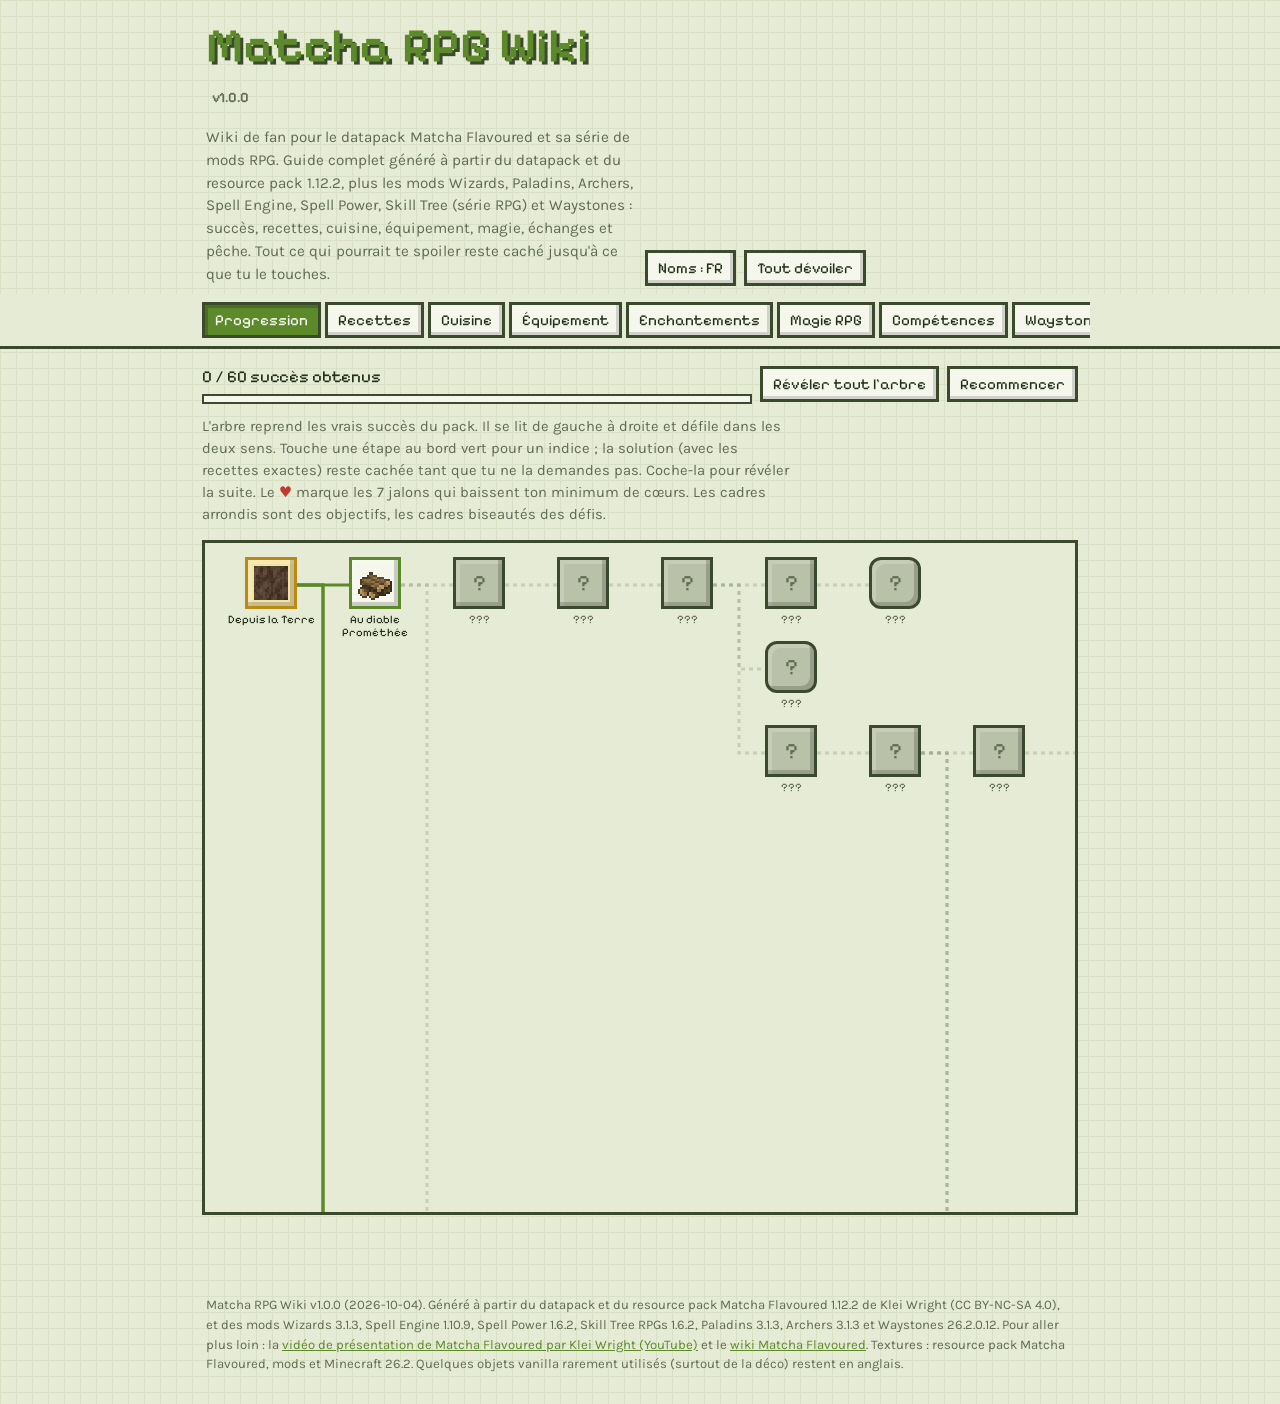
==== commit 5768689f: "Rename to Matcha RPG Wiki, add versioning (v1.0.0) - English README listing the supported pack and m" ====
--- a/index.html
+++ b/index.html
@@ -3,7 +3,7 @@
 <head>
 <meta charset="utf-8">
 <meta name="viewport" content="width=device-width, initial-scale=1, viewport-fit=cover">
-<title>Matcha Flavoured – Guide complet sans spoil</title>
+<title>Matcha RPG Wiki – Guide complet sans spoil</title>
 <link rel="preconnect" href="https://fonts.googleapis.com">
 <link rel="preconnect" href="https://fonts.gstatic.com" crossorigin>
 <link href="https://fonts.googleapis.com/css2?family=Pixelify+Sans:wght@400;600&family=Karla:wght@400;600;700&display=swap" rel="stylesheet">
@@ -18,6 +18,7 @@
 header.top{max-width:900px;margin:0 auto;padding:22px 16px 8px;display:flex;flex-wrap:wrap;gap:10px;align-items:flex-end}
 header.top div{flex:1;min-width:240px}
 h1{font-family:var(--pixel);font-weight:600;font-size:clamp(2rem,8vw,3rem);line-height:1;margin:0;color:var(--matcha);text-shadow:3px 3px 0 var(--frame)}
+.ver{font-size:.9rem;color:var(--muted);text-shadow:none;vertical-align:middle;margin-left:6px}
 .sub{margin:8px 0 0;color:var(--muted);font-size:.95rem;max-width:62ch}
 nav{position:sticky;top:env(safe-area-inset-top,0px);z-index:5;background:var(--bg);border-bottom:3px solid var(--frame)}
 .tabs{max-width:900px;margin:0 auto;display:flex;gap:4px;padding:8px 12px;overflow-x:auto}
@@ -99,8 +100,8 @@
 </style>
 </head>
 <body>
-<header class="top"><div><h1>Matcha Flavoured</h1>
-<p class="sub">Guide complet généré à partir du datapack et du resource pack 1.12.2, plus les mods Wizards, Paladins, Archers, Spell Engine, Spell Power, Skill Tree (série RPG) et Waystones : succès, recettes, cuisine, équipement, magie, échanges et pêche. Tout ce qui pourrait te spoiler reste caché jusqu'à ce que tu le touches.</p></div>
+<header class="top"><div><h1>Matcha RPG Wiki <span class="ver" title="Version du wiki">v1.0.0</span></h1>
+<p class="sub">Wiki de fan pour le datapack Matcha Flavoured et sa série de mods RPG. Guide complet généré à partir du datapack et du resource pack 1.12.2, plus les mods Wizards, Paladins, Archers, Spell Engine, Spell Power, Skill Tree (série RPG) et Waystones : succès, recettes, cuisine, équipement, magie, échanges et pêche. Tout ce qui pourrait te spoiler reste caché jusqu'à ce que tu le touches.</p></div>
 <div class="topbtns"><button class="btn" id="langBtn">Noms : FR</button><button class="btn" id="revealAll" aria-pressed="false">Tout dévoiler</button></div></header>
 <nav><div class="tabs" role="tablist">
 <button role="tab" aria-selected="true" data-tab="tree">Progression</button>
@@ -251,7 +252,7 @@
  <div class="gl" id="glossary"></div>
 </section>
 </main>
-<footer>Généré à partir du datapack et du resource pack Matcha Flavoured 1.12.2 de Klei Wright (CC BY-NC-SA 4.0), et des mods Wizards 3.1.3, Spell Engine 1.10.9, Spell Power 1.6.2, Skill Tree RPGs 1.6.2, Paladins 3.1.3, Archers 3.1.3 et Waystones 26.2.0.12. Pour aller plus loin : la <a href="https://www.youtube.com/watch?v=zyRH8W58fRI&amp;t=1007s" target="_blank" rel="noopener">vidéo de présentation de Matcha Flavoured par Klei Wright (YouTube)</a> et le <a href="https://matchaflavoured.wiki/" target="_blank" rel="noopener">wiki Matcha Flavoured</a>. Textures : resource pack Matcha Flavoured, mods et Minecraft 26.2. Quelques objets vanilla rarement utilisés (surtout de la déco) restent en anglais.</footer>
+<footer>Matcha RPG Wiki v1.0.0 (2026-10-04). Généré à partir du datapack et du resource pack Matcha Flavoured 1.12.2 de Klei Wright (CC BY-NC-SA 4.0), et des mods Wizards 3.1.3, Spell Engine 1.10.9, Spell Power 1.6.2, Skill Tree RPGs 1.6.2, Paladins 3.1.3, Archers 3.1.3 et Waystones 26.2.0.12. Pour aller plus loin : la <a href="https://www.youtube.com/watch?v=zyRH8W58fRI&amp;t=1007s" target="_blank" rel="noopener">vidéo de présentation de Matcha Flavoured par Klei Wright (YouTube)</a> et le <a href="https://matchaflavoured.wiki/" target="_blank" rel="noopener">wiki Matcha Flavoured</a>. Textures : resource pack Matcha Flavoured, mods et Minecraft 26.2. Quelques objets vanilla rarement utilisés (surtout de la déco) restent en anglais.</footer>
 <div id="scrim" class="scrim" hidden></div>
 <div id="sheet" class="sheet" role="dialog" aria-modal="true" aria-labelledby="sheetTitle" hidden></div>
 <script>window.__DATA__={"gloss":[[["Allium","Allium"],["Hyacinth","Jacinthe"],116],[["Stone","Roche"],["Limestone","Calcaire"],5],[["Wheat","Blé"],["Straw","Paille"],314],[["Wheat Seeds","Graines de blé"],["Wheat Grain","Grains de blé"],611],[["Beetroot Soup","Beetroot Soup"],["Milk Bottle","Bouteille de lait"],598],[["Beetroot","Beetroot"],["Tomatoes","Tomates"],459],[["Beetroot Seeds","Beetroot Seeds"],["Tomato Seeds","Graines de tomates"],498],[["Campfire","Campfire"],["Kindling","Petit bois"],147],[["Soul Campfire","Soul Campfire"],["Soul Kindling","Petit bois des âmes"],482],[["Furnace","Furnace"],["Oven","Four"],411],[["Smoker","Smoker"],["Mud Kiln","Four en terre cuite"],378],[["Brewing Stand","Brewing Stand"],["Chemistry Stand","Alambic"],197],[["Brewing Stand","Brewing Stand"],["Chemistry Stand","Alambic"],197],[["Nether Star","Nether Star"],["Divine Favor","Faveur divine"],64],[["Turtle Scute","Turtle Scute"],["Divine Fragment","Fragment divin"],110],[["Turtle Helmet","Turtle Helmet"],["Turtle Shellmet","Caracasque"],1189],[["Honeycomb","Honeycomb"],["Wax","Cire"],69],[["Enchanted Book","Enchanted Book"],["Hell-Bound Book","Livre maudit"],57],[["Emerald","Emerald"],["Obol","Obole"],106],[["Emerald Block","Emerald Block"],["Block of Obol","Bloc d'obole"],1190],[["Comparator","Comparator"],["Electric Comparator","Comparateur électrique"],1041],[["Repeater","Repeater"],["Electric Repeater","Répéteur électrique"],1043],[["Redstone Torch","Redstone Torch"],["Electric Inverter","Inverseur électrique"],129],[["Redstone Block","Redstone Block"],["Electric Block","Générateur électrique"],464],[["Redstone Lamp","Redstone Lamp"],["Electric Lamp","Lampe électrique"],323],[["Target","Target"],["Copper Eye","Œil de cuivre"],495],[["Redstone","Redstone"],["Electric Wire","Fil électrique"],233],[["Blaze Powder","Blaze Powder"],["Raw Estus","Estus brut"],869],[["Glowstone Dust","Glowstone Dust"],["Estus Ash","Cendres d'Estus"],59],[["Cookie","Cookie"],["Cheese","Fromage"],594],[["Gunpowder","Poudre à canon"],["Sulfur Chunk","Morceau de soufre"],154],[["Blaze Rod","Blaze Rod"],["Stabilized Estus","Estus stabilisé"],77],[["Ender Pearl","Ender Pearl"],["Stable Void","Vide stable"],80],[["Flint And Steel","Flint And Steel"],["Fire Starter","Allume-feu"],292],[["Disc Fragment 5","Disc Fragment 5"],["Disc Fragment","Fragment de disque"],94],[["Shulker Box","Boîte de shulker"],["Sack","Sacoche"],469],[["Nether Wart","Nether Wart"],["Hellspore","Spore infernale"],153],[["Netherite Horse Armor","Netherite Horse Armor"],["Adamant Horse Armor","Armure en adamant pour cheval"],1191],[["Netherite Nautilus Armor","Netherite Nautilus Armor"],["Adamant Nautilus Armor","Armure en adamant pour nautile"],1192],[["Nether Brick","Nether Brick"],["Hellbrick","Brique infernale"],37],[["Nether Sprouts","Nether Sprouts"],["Warped Sprouts","Pousses biscornues"],1193],[["Nether Wart Block","Nether Wart Block"],["Hellspore Block","Bloc de spore infernale"],1194],[["Netherrack","Netherrack"],["Hellstone","Roche infernale"],38],[["Nether Bricks","Nether Bricks"],["Hellbricks","Briques infernales"],15],[["Cracked Nether Bricks","Cracked Nether Bricks"],["Cracked Hellbricks","Briques infernales craquelées"],14],[["Nether Brick Fence","Nether Brick Fence"],["Hellbrick Fence","Barrière en briques infernales"],15],[["Chiseled Nether Bricks","Chiseled Nether Bricks"],["Chiseled Hellbricks","Briques infernales taillées"],1195],[["Red Nether Bricks","Red Nether Bricks"],["Red Hellbricks","Briques infernales rouges"],462],[["Dripstone Block","Dripstone Block"],["Flowstone","Plancher stalagmitique"],1133],[["Pointed Dripstone","Pointed Dripstone"],["Speleothem","Spéléothème"],1196],[["End Stone Bricks","End Stone Bricks"],["Brown Sandstone","Grès marron"],183],[["Ochre Froglight","Ochre Froglight"],["Ochre Phosphor Lamp","Lampe au phosphore ocrée"],404],[["Pearlescent Froglight","Pearlescent Froglight"],["Pearlescent Phosphor Lamp","Lampe au phosphore nacrée"],431],[["Verdant Froglight","Verdant Froglight"],["Verdant Phosphor Lamp","Lampe au phosphore verdoyante"],515],[["Prismarine","Prismarine"],["Malachite","Malachite"],264],[["Prismarine Bricks","Prismarine Bricks"],["Malachite Bricks","Briques de malachite"],444],[["Dark Prismarine","Dark Prismarine"],["Dark Malachite","Malachite sombre"],263],[["Sea Lantern","Sea Lantern"],["Malachite Lantern","Lanterne de malachite"],473],[["Glowstone","Glowstone"],["Crystallized Estus","Estus cristallisé"],1197],[["Glow Ink Sac","Glow Ink Sac"],["Phosphor","Phosphore"],389],[["End Rod","End Rod"],["Phosphor Rod","Bâton de phosphore"],434],[["Rabbit Hide","Rabbit Hide"],["Tattered Leather","Lambeaux de cuir"],187],[["Leather Helmet","Leather Helmet"],["Leather Hood","Capuche en cuir"],350],[["Leather Chestplate","Leather Chestplate"],["Leather Pauldron","Épaulières en cuir"],347],[["Leather","Leather"],["Sturdy Leather","Cuir robuste"],348],[["Shulker Shell","Shulker Shell"],["Shakudo Alloy","Alliage de shakudō"],99],[["Phantom Membrane","Phantom Membrane"],["Hepatizon Alloy","Alliage de bronze"],177],[["Shears","Shears"],["Iron Shears","Cisailles en fer"],334],[["Resin Brick","Resin Brick"],["Steel Alloy","Alliage d'acier"],47],[["Prismarine Shard","Prismarine Shard"],["Raw Silver","Argent brut"],46],[["Prismarine Crystals","Prismarine Crystals"],["Silver Bullion","Lingot d'argent"],45],[["Heart Of The Sea","Heart Of The Sea"],["Electrum Alloy","Alliage d'électrum"],278],[["Netherite Ingot","Netherite Ingot"],["Adamant Alloy","Alliage d'adamant"],39],[["Netherite Scrap","Netherite Scrap"],["Adamant Scrap","Fragments d'adamant"],131],[["Netherite Pickaxe","Netherite Pickaxe"],["Adamant Pickaxe","Pioche en adamant"],40],[["Netherite Axe","Netherite Axe"],["Adamant Axe","Hache en adamant"],699],[["Netherite Shovel","Netherite Shovel"],["Adamant Shovel","Pelle en adamant"],708],[["Netherite Sword","Netherite Sword"],["Adamant Sword","Épée en adamant"],710],[["Netherite Spear","Netherite Spear"],["Adamant Spear","Lance en adamant"],709],[["Netherite Hoe","Netherite Hoe"],["Adamant Hoe","Houe en adamant"],705],[["Netherite Helmet","Netherite Helmet"],["Adamant Helmet","Casque en adamant"],704],[["Netherite Chestplate","Netherite Chestplate"],["Adamant Chestplate","Plastron en adamant"],701],[["Netherite Leggings","Netherite Leggings"],["Adamant Leggings","Jambières en adamant"],706],[["Netherite Boots","Netherite Boots"],["Adamant Boots","Bottes en adamant"],700],[["Netherite Block","Netherite Block"],["Block of Adamant","Bloc d'adamant"],1198],[["Golden Helmet","Casque en or"],["Golden Crown","Couronne en or"],302],[["Cooked Salmon","Saumon cuit"],["Cooked Large Fish","Gros poisson cuit"],561],[["Cooked Cod","Cooked Cod"],["Cooked Fish","Poisson cuit"],552],[["Cooked Rabbit","Cooked Rabbit"],["Cooked Flesh","Chair cuite"],559],[["Rabbit","Rabbit"],["Raw Flesh","Chair crue"],560],[["Breeze Rod","Breeze Rod"],["Baked Pumpkin","Citrouille rôtie"],539],[["Rabbit Foot","Rabbit Foot"],["Braised Mushroom","Champignons braisés"],541],[["Fermented Spider Eye","Fermented Spider Eye"],["Baked Apple","Pomme au four"],535],[["Rotten Flesh","Rotten Flesh"],["Glow Berry Mash","Purée de baies lumineuses"],452],[["Magma Cream","Magma Cream"],["Sweet Berry Mash","Purée de baies sucrées"],584],[["Mushroom Stew","Mushroom Stew"],["Chocolate","Chocolat"],546],[["Glistering Melon Slice","Glistering Melon Slice"],["Baked Golden Apple","Pomme dorée au four"],112]],"NT":[["Andesite","Andesite",0],["Polished Andesite","Polished Andesite",1],["Cobbled Deepslate","Pierre des abîmes",2],["Deepslate / Cracked Deepslate Bricks / Cracked Deepslate Tiles / Polished Deepslate","Ardoise des abîmes / Briques des abîmes craquelées / Tuiles des abîmes craquelées / Ardoise des abîmes polie",3],["Cobblestone","Pierre",4],["Limestone","Calcaire",5],["Block of Copper","Bloc de cuivre",6],["Block of Raw Copper","Bloc de cuivre brut",7],["Copper Ingot","Lingot de cuivre",8],["Copper Pickaxe / Copper Shovel / Copper Axe / Copper Hoe / Copper Sword / Copper Spear / Copper Helmet / Copper Chestplate / Copper Leggings / Copper Boots / Raw Copper / Copper Horse Armor / Copper Nautilus Armor","Pioche en cuivre / Pelle en cuivre / Hache en cuivre / Houe en cuivre / Épée en cuivre / Lance en cuivre / Casque en cuivre / Plastron en cuivre / Jambières en cuivre / Bottes en cuivre / Cuivre brut / Copper Horse Armor / Copper Nautilus Armor",9],["Cracked Deepslate Bricks","Briques des abîmes craquelées",10],["Deepslate Bricks","Briques des abîmes",11],["Cracked Deepslate Tiles","Tuiles des abîmes craquelées",12],["Deepslate Tiles","Deepslate Tiles",13],["Cracked Hellbricks","Briques infernales craquelées",14],["Hellbricks","Briques infernales",15],["Cracked Polished Blackstone Bricks","Cracked Polished Blackstone Bricks",16],["Polished Blackstone Bricks","Polished Blackstone Bricks",17],["Cracked Stone Bricks","Pierre taillée craquelée",18],["Stone Bricks","Pierre taillée",19],["Diamond","Diamant",20],["Diamond Pickaxe / Diamond Shovel / Diamond Axe / Diamond Hoe / Diamond Sword / Diamond Spear / Diamond Helmet / Diamond Chestplate / Diamond Leggings / Diamond Boots / Diamond Horse Armor / Diamond Nautilus Armor / Raw Diamond","Pioche en diamant / Pelle en diamant / Hache en diamant / Houe en diamant / Épée en diamant / Lance en diamant / Casque en diamant / Plastron en diamant / Jambières en diamant / Bottes en diamant / Diamond Horse Armor / Diamond Nautilus Armor / Raw Diamond",21],["Diorite","Diorite",22],["Polished Diorite","Diorite polie",23],["Block of Gold","Bloc d'or",24],["Block of Raw Gold","Bloc d'or brut",25],["Gold Ingot","Lingot d'or",26],["Golden Pickaxe / Golden Shovel / Golden Axe / Golden Hoe / Golden Sword / Golden Spear / Golden Crown / Golden Chestplate / Golden Leggings / Golden Boots / Raw Gold / Golden Horse Armor / Golden Nautilus Armor","Pioche en or / Pelle en or / Hache en or / Houe en or / Épée en or / Lance en or / Couronne en or / Plastron en or / Jambières en or / Bottes en or / Or brut / Golden Horse Armor / Golden Nautilus Armor",27],["Granite","Granite",28],["Polished Granite","Polished Granite",29],["Gravel","Gravier",30],["Cobbled Deepslate / Cobblestone","Pierre des abîmes / Pierre",2],["Green Dye","Teinture verte",31],["Cactus","Cactus",32],["Block of Iron","Bloc de fer",33],["Block of Raw Iron","Bloc de fer brut",34],["Iron Ingot","Lingot de fer",35],["Iron Pickaxe / Iron Shovel / Iron Axe / Iron Hoe / Iron Sword / Iron Helmet / Iron Chestplate / Iron Leggings / Iron Boots / Iron Horse Armor / Chainmail Helmet / Chainmail Chestplate / Chainmail Leggings / Chainmail Boots / Raw Iron / Iron Nautilus Armor / Iron Spear","Pioche en fer / Pelle en fer / Hache en fer / Houe en fer / Épée en fer / Casque en fer / Plastron en fer / Jambières en fer / Bottes en fer / Iron Horse Armor / Casque en mailles / Plastron en mailles / Jambières en mailles / Bottes en mailles / Fer brut / Iron Nautilus Armor / Lance en fer",36],["Hellbrick","Brique infernale",37],["Hellstone","Roche infernale",38],["Adamant Alloy","Alliage d'adamant",39],["Adamant Pickaxe / Adamant Shovel / Adamant Axe / Adamant Hoe / Adamant Sword / Adamant Helmet / Adamant Chestplate / Adamant Leggings / Adamant Boots / Adamant Horse Armor / Adamant Nautilus Armor / Adamant Spear","Pioche en adamant / Pelle en adamant / Hache en adamant / Houe en adamant / Épée en adamant / Casque en adamant / Plastron en adamant / Jambières en adamant / Bottes en adamant / Armure en adamant pour cheval / Armure en adamant pour nautile / Lance en adamant",40],["Quartz","Quartz",41],["Sand","Sable",42],["Sandstone","Grès",43],["Smooth Sandstone","Grès lisse",44],["Silver Bullion","Lingot d'argent",45],["Raw Silver","Argent brut",46],["Steel Alloy","Alliage d'acier",47],["Carbon-Rich Iron","Fer enrichi en carbone",48],["Smooth Stone / Cracked Stone Bricks","Roche lisse / Pierre taillée craquelée",49],["Tuff","Tuff",50],["Chiseled Tuff","Chiseled Tuff",51],["Chiseled Tuff Bricks","Chiseled Tuff Bricks",52],["Polished Tuff","Polished Tuff",53],["Tuff Bricks","Tuff Bricks",54],["Elegy of Arachnae","Élégie d'Arachné",55],["Spider Eye","Œil d'araignée",56],["Hell-Bound Book","Livre maudit",57],["Prayer of The Light","Prière de la lumière",58],["Estus Ash","Cendres d'Estus",59],["Prayer of Talos","Prière de Talos",60],["Prayer of Yamm","Prière de Yamm",61],["Nautilus Shell","Coquille de nautile",62],["Prayer of Daedalus","Prière de Dédale",63],["Divine Favor","Faveur divine",64],["Diamond Axe","Hache en diamant",65],["Diamond Pickaxe","Pioche en diamant",21],["Elegy of Icarus","Élégie d'Icare",66],["Wind Charge","Charge de vent",67],["Feather","Plume",68],["Wax","Cire",69],["Prayer of Yama","Prière de Yama",70],["Fire Charge","Boule de feu",71],["Prayer of Demeter","Prière de Déméter",72],["Golden Apple","Pomme dorée",73],["Blue Ice","Glace bleue",74],["Golden Hoe","Houe en or",75],["Book","Livre",76],["Stabilized Estus","Estus stabilisé",77],["Benzene","Benzène",78],["Prayer of Paris","Prière de Pâris",79],["Stable Void","Vide stable",80],["Spectral Arrow","Flèche spectrale",81],["Prayer of Midas","Prière de Midas",82],["Ominous Bottle","Fiole sinistre",83],["Prayer of Ares","Prière d'Arès",84],["Iron Helmet","Casque en fer",85],["Red Dye","Teinture rouge",86],["Iron Sword / Iron Spear","Épée en fer / Lance en fer",87],["Shield","Bouclier",88],["Prayer of Glaucus","Prière de Glaucos",89],["Azure Bluet","Houstonie bleue",90],["Prayer of Lu Ban","Prière de Lu Ban",91],["Block of Diamond","Bloc de diamant",92],["Prayer of Apollo","Prière d'Apollon",93],["Disc Fragment","Fragment de disque",94],["Prayer of Artemis","Prière d'Artémis",95],["Raw Porkchop","Côtelette de porc crue",96],["Prayer of Will","Prière de la volonté",97],["Prayer of Eros","Prière d'Éros",98],["Shakudo Alloy","Alliage de shakudō",99],["Arrow","Flèche",100],["Prayer of Cronus","Prière de Cronos",101],["Echo Shard","Éclat d'écho",102],["Iron Hoe","Houe en fer",103],["Sculk","Sculk",104],["Prayer of St. Clement","Prière de Saint Clément",105],["Obol","Obole",106],["Wool (any)","Laine (au choix)",107],["Leather Boots","Bottes en cuir",108],["Prayer of Prometheus","Prière de Prométhée",109],["Divine Fragment","Fragment divin",110],["Prayer of Man","Prière de l'Homme",111],["Baked Golden Apple","Pomme dorée au four",112],["Lapis Lazuli","Lapis-lazuli",113],["Prayer of Aeolus","Prière d'Éole",114],["Elegy of Hyacinthus","Élégie de Hyacinthe",115],["Hyacinth","Jacinthe",116],["Brick","Brique",117],["Clay Ball","Boule d'argile",118],["Dead Bush","Buisson mort",119],["Bush","Buisson",120],["Short Dry Grass","Herbe sèche courte",121],["Short Grass / Fern","Herbe courte / Fougère",122],["Tall Dry Grass","Grande herbe sèche",123],["Tall Grass / Large Fern","Hautes herbes / Grande fougère",124],["Acacia Planks","Planches d'acacia",125],["Acacia Slab","Acacia Slab",125],["Acacia Sapling","Pousse d'acacia",126],["Acacia Leaves","Feuilles d'acacia",127],["Activator Rail","Activator Rail",128],["Electric Inverter","Inverseur électrique",129],["Stick","Bâton",130],["Adamant Scrap","Fragments d'adamant",131],["Amethyst Shard","Éclat d'améthyste",132],["Block of Amethyst","Bloc d'améthyste",133],["Amnestic","Amnésiant",134],["Sugar","Sucre",135],["Paper","Papier",136],["Andesite Slab","Andesite Slab",0],["Anvil","Enclume",137],["Flint","Silex",138],["Azalea","Azalea",139],["Azalea Leaves","Azalea Leaves",140],["Bamboo","Bambou",141],["Block of Bamboo","Bloc de bambou",142],["Bamboo Mosaic","Bamboo Mosaic",143],["Bamboo Planks","Bamboo Planks",144],["Bamboo Mosaic Slab","Bamboo Mosaic Slab",143],["Bamboo Slab","Bamboo Slab",144],["Beacon Kindling","Petit bois pour balise",145],["Hay Bale","Botte de foin",146],["Kindling","Petit bois",147],["Bedrock Buster","Brise-bedrock",148],["TNT","TNT",149],["Bell","Cloche",150],["Lightning Rod","Paratonnerre",151],["Glass Bottle","Fiole",152],["Hellspore","Spore infernale",153],["Sulfur Chunk","Morceau de soufre",154],["Birch Planks","Planches de bouleau",155],["Birch Slab","Birch Slab",155],["Birch Sapling","Pousse de bouleau",156],["Birch Leaves","Feuilles de bouleau",157],["Black Banner","Black Banner",-1],["Black Wool","Laine noire",158],["Black Carpet","Black Carpet",158],["Black Concrete","Black Concrete",159],["Potion","Potion",160],["Black Concrete Powder","Black Concrete Powder",161],["Black Dye","Teinture noire",162],["Wither Rose / Ink Sac","Wither Rose / Poche d'encre",163],["Charcoal / Coal","Charbon de bois / Charbon",164],["Blackstone","Roche noire",165],["Blackstone Slab","Blackstone Slab",165],["Blast Furnace","Haut fourneau",166],["Smooth Stone","Roche lisse",49],["Polished Deepslate","Ardoise des abîmes polie",167],["Blue Banner","Blue Banner",-1],["Blue Wool","Laine bleue",168],["Blue Carpet","Blue Carpet",168],["Blue Concrete","Blue Concrete",169],["Blue Concrete Powder","Blue Concrete Powder",170],["Blue Dye","Teinture bleue",171],["Bookshelf","Bookshelf",172],["Wooden Slabs (any)","Dalles en bois (au choix)",173],["Bowl","Bol",174],["Bricks","Briques",175],["Terracotta (any)","Terre cuite (au choix)",176],["Brick Slab","Brick Slab",175],["Hepatizon Alloy","Alliage de bronze",177],["Brown Banner","Brown Banner",-1],["Brown Wool","Laine marron",178],["Brown Carpet","Brown Carpet",178],["Brown Concrete","Brown Concrete",179],["Brown Concrete Powder","Brown Concrete Powder",180],["Brown Mushroom","Champignon brun",181],["Brown Mushroom Block","Bloc de champignon brun",182],["Brown Sandstone","Grès marron",183],["Red Sandstone","Grès rouge",184],["Bucket","Seau",185],["Bundle","Sac",186],["Tattered Leather","Lambeaux de cuir",187],["String","Ficelle",188],["Logs (any)","Bûches (au choix)",189],["Block of Coal","Bloc de charbon",190],["Cauldron","Chaudron",191],["Chainmail Boots","Chainmail Boots",192],["Iron Chain","Chaîne en fer",193],["Chainmail Chestplate","Chainmail Chestplate",194],["Chainmail Helmet","Chainmail Helmet",195],["Chainmail Leggings","Chainmail Leggings",196],["Chemistry Stand","Alambic",197],["Stone Crafting Materials (any)","Pierre (au choix)",4],["Cherry Planks","Planches de cerisier",198],["Cherry Slab","Cherry Slab",198],["Cherry Sapling","Pousse de cerisier",199],["Cherry Leaves","Feuilles de cerisier",200],["Chest","Coffre",173],["Chiseled Cinnabar","Chiseled Cinnabar",201],["Cinnabar Bricks","Cinnabar Bricks",202],["Chiseled Sulfur","Chiseled Sulfur",203],["Sulfur Bricks","Sulfur Bricks",204],["Tuff Brick Slab","Tuff Brick Slab",54],["Cinnabar Brick Slab","Cinnabar Brick Slab",202],["Cinnabar","Cinabre",205],["Cinnabar Slab","Cinnabar Slab",205],["Clay","Bloc d'argile",206],["Mud","Boue",207],["Clock","Horloge",208],["Bone Meal","Poudre d'os",209],["Big Dripleaf","Big Dripleaf",210],["Blue Orchid","Orchidée bleue",211],["Closed Eyeblossom","Closed Eyeblossom",212],["Cornflower","Cornflower",213],["Dandelion","Pissenlit",214],["Lily of the Valley","Lily of the Valley",215],["Lily Pad","Lily Pad",216],["Open Eyeblossom","Open Eyeblossom",217],["Orange Tulip","Orange Tulip",218],["Oxeye Daisy","Oxeye Daisy",219],["Pink Tulip","Pink Tulip",220],["Poppy","Poppy",221],["Red Tulip","Red Tulip",222],["Small Dripleaf","Small Dripleaf",223],["Spore Blossom","Spore Blossom",224],["White Tulip","White Tulip",225],["Wither Rose","Wither Rose",163],["Coals (any)","Charbon (au choix)",226],["Coarse Dirt","Terre stérile",227],["Dirt","Terre",228],["Cobblestone Slab","Cobblestone Slab",4],["Conduit","Conduit",229],["Copper Axe","Hache en cuivre",230],["Copper Boots","Bottes en cuivre",231],["Copper Bulb","Copper Bulb",232],["Electric Wire","Fil électrique",233],["Copper Chain","Copper Chain",234],["Copper Nugget","Pépite de cuivre",235],["Copper Chestplate","Plastron en cuivre",236],["Copper Compass","Boussole en cuivre",237],["Copper Dolabra","Dolabra en cuivre",238],["Copper Helmet","Casque en cuivre",239],["Copper Hoe","Houe en cuivre",240],["Copper Lantern","Lanterne en cuivre",241],["Copper Torch","Torche en cuivre",242],["Copper Leggings","Jambières en cuivre",243],["Copper Mattock","Hoyau en cuivre",244],["Copper Pickaxe","Pioche en cuivre",9],["Copper Shears","Cisailles en cuivre",245],["Copper Shovel","Pelle en cuivre",246],["Copper Spear","Lance en cuivre",247],["Copper Tool Materials (any)","Lingot de cuivre",8],["Copper Sword","Épée en cuivre",248],["Crimson Planks","Crimson Planks",249],["Crimson Slab","Crimson Slab",249],["Crying Obsidian","Obsidienne pleureuse",250],["Obsidian","Obsidienne",251],["Crystal Heart","Cœur de cristal",252],["Cut Copper","Cuivre taillé",253],["Cut Copper Slab","Cut Copper Slab",253],["Cut Red Sandstone","Cut Red Sandstone",254],["Cut Red Sandstone Slab","Cut Red Sandstone Slab",254],["Cut Sandstone","Cut Sandstone",255],["Cut Sandstone Slab","Cut Sandstone Slab",255],["Cyan Banner","Cyan Banner",-1],["Cyan Wool","Laine cyan",256],["Cyan Carpet","Cyan Carpet",256],["Cyan Concrete","Cyan Concrete",257],["Cyan Concrete Powder","Cyan Concrete Powder",258],["Cyan Dye","Teinture cyan",259],["Warped Fungus","Champignon biscornu",260],["Dark Oak Planks","Planches de chêne noir",88],["Dark Oak Slab","Dark Oak Slab",88],["Dark Oak Sapling","Pousse de chêne noir",261],["Dark Oak Leaves","Feuilles de chêne noir",262],["Dark Malachite","Malachite sombre",263],["Malachite","Malachite",264],["Dark Malachite Slab","Dalle de malachite sombre",263],["Deepslate Brick Slab","Deepslate Brick Slab",11],["Deepslate Tile Slab","Deepslate Tile Slab",13],["Detector Rail","Rail détecteur",265],["Stone Pressure Plate","Plaque de pression en pierre",5],["Diamond Tool Materials (any)","Diamant",20],["Diamond Boots","Bottes en diamant",266],["Diamond Chestplate","Plastron en diamant",267],["Diamond Dolabra","Dolabra en diamant",268],["Diamond Helmet","Casque en diamant",269],["Diamond Hoe","Houe en diamant",270],["Diamond Leggings","Jambières en diamant",271],["Diamond Mattock","Hoyau en diamant",272],["Diamond Shovel","Pelle en diamant",273],["Diamond Spear","Lance en diamant",274],["Diamond Sword","Épée en diamant",275],["Diorite Slab","Diorite Slab",22],["Dirt Slab","Dalle de terre",227],["Dirt / Coarse Dirt","Terre / Terre stérile",228],["Music Disc / Music Disc / Music Disc / Music Disc / Music Disc / Music Disc / Music Disc / Music Disc / Music Disc / Music Disc / Music Disc / Music Disc / Music Disc / Music Disc / Music Disc / Music Disc / Music Disc / Music Disc / Music Disc / Music Disc / Music Disc","Disque (13) / Disque (cat) / Disque (blocks) / Disque (chirp) / Disque (far) / Disque (mall) / Disque (mellohi) / Disque (stal) / Disque (strad) / Disque (ward) / Disque (11) / Disque (creator music box) / Disque (wait) / Disque (creator) / Disque (precipice) / Disque (otherside) / Disque (relic) / Disque (5) / Disque (pigstep) / Disque (lava chicken) / Music Disc",276],["Music Disc","Disque (tears)",277],["Electrum Alloy","Alliage d'électrum",278],["Brown Sandstone Slab","Dalle de grès marron",183],["Ender Chest","Coffre de l'Ender",251],["Eye of Ender","Œil de l'Ender",279],["Exposed Chiseled Copper","Exposed Chiseled Copper",280],["Chiseled Copper","Cuivre sculpté",281],["Exposed Copper Bars","Exposed Copper Bars",282],["Copper Bars","Copper Bars",283],["Exposed Copper Bulb","Exposed Copper Bulb",284],["Exposed Copper","Exposed Copper",285],["Exposed Copper Chain","Exposed Copper Chain",286],["Exposed Copper Door","Exposed Copper Door",287],["Copper Door","Copper Door",288],["Exposed Copper Golem Statue","Exposed Copper Golem Statue",285],["Copper Golem Statue","Copper Golem Statue",6],["Exposed Copper Grate","Exposed Copper Grate",289],["Copper Grate","Copper Grate",290],["Exposed Cut Copper","Exposed Cut Copper",291],["Exposed Cut Copper Slab","Exposed Cut Copper Slab",291],["Exposed Cut Copper Stairs","Exposed Cut Copper Stairs",291],["Cut Copper Stairs","Cut Copper Stairs",253],["Coal / Charcoal","Charbon / Charbon de bois",226],["Fire Starter","Allume-feu",292],["Smithing Template","Modèle d'ornement « Flux »",293],["Flowering Azalea","Flowering Azalea",294],["Flowering Azalea Leaves","Flowering Azalea Leaves",295],["Glass","Verre",296],["Banner Pattern","Banner Pattern",297],["Golden Axe","Golden Axe",298],["Gold Tool Materials (any)","Lingot d'or",26],["Golden Boots","Golden Boots",299],["Golden Chestplate","Golden Chestplate",300],["Golden Compass","Boussole en or",301],["Golden Crown","Couronne en or",302],["Golden Hoe","Golden Hoe",75],["Golden Leggings","Golden Leggings",303],["Golden Pickaxe","Golden Pickaxe",27],["Golden Shovel","Golden Shovel",304],["Golden Spear","Golden Spear",305],["Golden Sword","Golden Sword",306],["Granite Slab","Granite Slab",28],["Gray Banner","Gray Banner",-1],["Gray Wool","Laine grise",307],["Gray Carpet","Gray Carpet",307],["Gray Concrete","Gray Concrete",308],["Gray Concrete Powder","Gray Concrete Powder",309],["Green Banner","Green Banner",-1],["Green Wool","Laine verte",310],["Green Carpet","Green Carpet",310],["Green Concrete","Green Concrete",311],["Green Concrete Powder","Green Concrete Powder",312],["Raw Copper","Cuivre brut",313],["Straw","Paille",314],["Honey Block","Bloc de miel",315],["Honey Bottle","Fiole de miel",316],["Molasses","Mélasse",317],["Honeycomb Block","Bloc de rayon de miel",318],["Hopper","Hopper",319],["Chest / Barrel","Coffre / Tonneau",173],["Ice","Glace",320],["Packed Ice","Glace compacte",321],["Snow Block","Bloc de neige",322],["Electric Lamp","Lampe électrique",323],["Invisible Item Frame","Cadre invisible",324],["Glass Pane","Vitre",296],["Iron Axe","Hache en fer",325],["Iron Bars","Iron Bars",326],["Iron Boots","Bottes en fer",327],["Iron Nugget","Pépite de fer",328],["Iron Chestplate","Plastron en fer",329],["Iron Dolabra","Dolabra en fer",330],["Iron Door","Iron Door",331],["Iron Leggings","Jambières en fer",332],["Iron Mattock","Hoyau en fer",333],["Iron Pickaxe","Pioche en fer",36],["Iron Shears","Cisailles en fer",334],["Iron Shovel","Pelle en fer",335],["Iron Spear","Lance en fer",336],["Iron Tool Materials (any)","Lingot de fer",35],["Iron Sword","Épée en fer",87],["Iron Trapdoor","Iron Trapdoor",33],["Item Frame","Cadre",337],["Jukebox","Juke-box",338],["Planks (any)","Planches (au choix)",173],["Jungle Planks","Planches d'acajou",339],["Jungle Slab","Jungle Slab",339],["Jungle Sapling","Pousse d'acajou",340],["Jungle Leaves","Feuilles d'acajou",341],["Ladder","Échelle",342],["Lantern","Lanterne",343],["Torch","Torche",344],["Large Fern","Grande fougère",345],["Fern","Fougère",346],["Leather Boots","Leather Boots",108],["Leather Pauldron","Épaulières en cuir",347],["Sturdy Leather","Cuir robuste",348],["Saddle / Leather Horse Armor","Selle / Armure en cuir pour cheval",349],["Leather Hood","Capuche en cuir",350],["Leather Leggings","Leather Leggings",351],["Light Blue Banner","Light Blue Banner",-1],["Light Blue Wool","Laine bleu clair",352],["Light Blue Carpet","Light Blue Carpet",352],["Light Blue Concrete","Light Blue Concrete",353],["Light Blue Concrete Powder","Light Blue Concrete Powder",354],["Light Gray Carpet","Light Gray Carpet",355],["Light Gray Wool","Laine gris clair",355],["Light Gray Concrete","Light Gray Concrete",356],["Light Gray Concrete Powder","Light Gray Concrete Powder",357],["Light Gray Banner","Light Gray Banner",-1],["Light Gray Dye","Teinture gris clair",358],["Peony","Peony",359],["Lime Banner","Lime Banner",-1],["Lime Wool","Laine vert clair",360],["Lime Carpet","Lime Carpet",360],["Lime Concrete","Lime Concrete",361],["Lime Concrete Powder","Lime Concrete Powder",362],["Mace","Masse",363],["Heavy Core","Noyau alourdi",364],["Magenta Banner","Magenta Banner",-1],["Magenta Wool","Laine magenta",365],["Magenta Carpet","Magenta Carpet",365],["Magenta Concrete","Magenta Concrete",366],["Magenta Concrete Powder","Magenta Concrete Powder",367],["Magma Block","Bloc de magma",368],["Lava Bucket","Seau de lave",369],["Mangrove Planks","Planches de palétuvier",370],["Mangrove Slab","Mangrove Slab",370],["Mangrove Propagule","Propagule de palétuvier",371],["Mangrove Leaves","Feuilles de palétuvier",372],["Minecart","Wagonnet",373],["Moss Block","Moss Block",374],["Moss Carpet","Moss Carpet",374],["Mossy Cobblestone","Pierre moussue",375],["Mossy Cobblestone Slab","Mossy Cobblestone Slab",375],["Mossy Stone Bricks","Mossy Stone Bricks",376],["Mossy Stone Brick Slab","Mossy Stone Brick Slab",376],["Mud Bricks","Briques de boue",377],["Mud Brick Slab","Mud Brick Slab",377],["Mud Kiln","Four en terre cuite",378],["Packed Mud","Boue compacte",379],["Music Disc","Disque (11)",380],["Music Disc","Disque (13)",276],["Yellow Dye","Teinture jaune",381],["Music Disc","Disque (5)",382],["Music Disc","Disque (blocks)",383],["Orange Dye","Teinture orange",384],["Music Disc","Disque (cat)",385],["Lime Dye","Teinture vert clair",386],["Music Disc","Disque (chirp)",387],["Music Disc","Disque (far)",388],["Phosphor","Phosphore",389],["Sunflower","Tournesol",390],["Wet Sponge","Éponge mouillée",391],["Music Disc","Disque (mall)",392],["Music Disc","Disque (mellohi)",393],["Purple Dye","Teinture violette",394],["Music Disc","Disque (stal)",395],["Music Disc","Disque (strad)",396],["White Dye","Teinture blanche",397],["Music Disc","Disque (wait)",398],["Light Blue Dye","Teinture bleu clair",399],["Music Disc","Disque (ward)",400],["Nazar","Nazar",401],["Hellbrick Slab","Dalle de briques infernales",15],["Oak Planks","Planches de chêne",173],["Oak Slab","Oak Slab",173],["Oak Sapling","Pousse de chêne",402],["Oak Leaves","Feuilles de chêne",403],["Ochre Phosphor Lamp","Lampe au phosphore ocrée",404],["Sculk Vein","Veine de sculk",405],["Ominous Trial Key","Clé d'épreuve sinistre",406],["Trial Key","Clé d'épreuve",407],["Orange Banner","Orange Banner",-1],["Orange Wool","Laine orange",408],["Orange Carpet","Orange Carpet",408],["Orange Concrete","Orange Concrete",409],["Orange Concrete Powder","Orange Concrete Powder",410],["Oven","Four",411],["Oxidized Chiseled Copper","Oxidized Chiseled Copper",412],["Weathered Chiseled Copper","Weathered Chiseled Copper",413],["Oxidized Copper Bars","Oxidized Copper Bars",414],["Weathered Copper Bars","Weathered Copper Bars",415],["Oxidized Copper Bulb","Oxidized Copper Bulb",416],["Oxidized Copper","Cuivre oxydé",417],["Oxidized Copper Chain","Oxidized Copper Chain",418],["Weathered Copper Chain","Weathered Copper Chain",419],["Oxidized Copper Door","Oxidized Copper Door",420],["Weathered Copper Door","Weathered Copper Door",421],["Weathered Copper","Weathered Copper",422],["Oxidized Copper Golem Statue","Oxidized Copper Golem Statue",417],["Weathered Copper Golem Statue","Weathered Copper Golem Statue",422],["Oxidized Copper Grate","Oxidized Copper Grate",423],["Weathered Copper Grate","Weathered Copper Grate",424],["Oxidized Cut Copper","Oxidized Cut Copper",425],["Oxidized Cut Copper Slab","Oxidized Cut Copper Slab",425],["Weathered Cut Copper","Weathered Cut Copper",426],["Weathered Cut Copper Slab","Weathered Cut Copper Slab",426],["Oxidized Cut Copper Stairs","Oxidized Cut Copper Stairs",425],["Weathered Cut Copper Stairs","Weathered Cut Copper Stairs",426],["Pale Moss Carpet","Pale Moss Carpet",427],["Pale Moss Block","Pale Moss Block",427],["Pale Oak Planks","Planches de chêne pâle",428],["Pale Oak Slab","Pale Oak Slab",428],["Pale Oak Sapling","Pousse de chêne pâle",429],["Pale Oak Leaves","Feuilles de chêne pâle",430],["Pearlescent Phosphor Lamp","Lampe au phosphore nacrée",431],["Magenta Dye","Teinture magenta",432],["Glow Lichen","Lichen lumineux",433],["Phosphor Rod","Bâton de phosphore",434],["Pink Banner","Pink Banner",-1],["Pink Wool","Laine rose",435],["Pink Carpet","Pink Carpet",435],["Pink Concrete","Pink Concrete",436],["Pink Concrete Powder","Pink Concrete Powder",437],["Polished Andesite Slab","Polished Andesite Slab",1],["Polished Blackstone Brick Slab","Polished Blackstone Brick Slab",17],["Polished Blackstone","Polished Blackstone",438],["Polished Blackstone Slab","Polished Blackstone Slab",438],["Polished Cinnabar","Polished Cinnabar",439],["Polished Cinnabar Slab","Polished Cinnabar Slab",439],["Polished Deepslate Slab","Polished Deepslate Slab",167],["Polished Diorite Slab","Polished Diorite Slab",23],["Polished Granite Slab","Polished Granite Slab",29],["Polished Sulfur","Polished Sulfur",440],["Polished Sulfur Slab","Polished Sulfur Slab",440],["Polished Tuff Slab","Polished Tuff Slab",53],["Potent Sulfur","Soufre puissant",441],["Sulfur Chunk / Sulfur","Morceau de soufre / Soufre",154],["Powered Rail","Rail de propulsion",442],["Calcite","Calcite",443],["Malachite Bricks","Briques de malachite",444],["Malachite Brick Slab","Dalle de briques de malachite",444],["Malachite Slab","Dalle de malachite",264],["Purple Banner","Purple Banner",-1],["Purple Wool","Laine violette",445],["Purple Carpet","Purple Carpet",445],["Purple Concrete","Purple Concrete",446],["Purple Concrete Powder","Purple Concrete Powder",447],["Purpur Block","Purpur Block",448],["Purpur Slab","Purpur Slab",448],["Block of Quartz / Quartz Bricks / Quartz Pillar / Chiseled Quartz Block / Smooth Quartz Block","Bloc de quartz / Briques de quartz / Pilier de quartz / Bloc de quartz sculpté / Bloc de quartz lisse",449],["Block of Quartz","Bloc de quartz",449],["Quartz Slab","Quartz Slab",449],["Rail","Rails",450],["Ramen","Ramen",451],["Glow Berry Mash","Purée de baies lumineuses",452],["Egg / Blue Egg / Brown Egg","Œuf / Œuf bleu / Œuf marron",453],["Brown Mushroom / Raw Porkchop","Champignon brun / Côtelette de porc crue",181],["Dried Kelp","Algue séchée",454],["Red Banner","Red Banner",-1],["Red Wool","Laine rouge",455],["Red Carpet","Red Carpet",455],["Red Concrete","Red Concrete",456],["Red Concrete Powder","Red Concrete Powder",457],["Crimson Fungus","Champignon carmin",458],["Tomatoes","Tomates",459],["Red Mushroom","Champignon rouge",460],["Red Mushroom Block","Bloc de champignon rouge",461],["Red Hellbricks","Briques infernales rouges",462],["Red Hellbrick Slab","Dalle de briques infernales rouges",462],["Red Sand","Sable rouge",463],["Red Sandstone Slab","Red Sandstone Slab",184],["Electric Block","Générateur électrique",464],["Resin Bricks","Briques de résine",465],["Resin Clump","Amas de résine",466],["Resin Brick Slab","Resin Brick Slab",465],["Rooted Dirt","Terre racinée",467],["Hanging Roots","Racines suspendues",468],["Sack","Sacoche",469],["Sandstone Slab","Sandstone Slab",43],["Sculk Sensor","Capteur sculk",470],["Sculk Shrieker","Hurleur sculk",471],["Bone","Os",472],["Malachite Lantern","Lanterne de malachite",473],["Slimeball","Boule de slime",474],["Dough","Pâte",475],["Smithing Table","Table de forgeron",476],["Smithing Template","Modèle de forge",477],["Deepslate / Cobbled Deepslate / Blackstone","Ardoise des abîmes / Pierre des abîmes / Roche noire",3],["Smooth Quartz Block","Bloc de quartz lisse",478],["Smooth Quartz Slab","Smooth Quartz Slab",478],["Smooth Red Sandstone","Grès rouge lisse",479],["Smooth Red Sandstone Slab","Smooth Red Sandstone Slab",479],["Smooth Sandstone Slab","Smooth Sandstone Slab",44],["Smooth Stone Slab","Smooth Stone Slab",480],["Snow","Neige",322],["Snow Shovel","Pelle à neige",481],["Soul Kindling","Petit bois des âmes",482],["Soul Fire Base Blocks (any)","Sable/terre des âmes",483],["Soul Lantern","Lanterne des âmes",484],["Soul Torch","Torche des âmes",485],["Spruce Planks","Planches de sapin",486],["Spruce Slab","Spruce Slab",486],["Spruce Sapling","Pousse de sapin",487],["Spruce Leaves","Feuilles de sapin",488],["Spyglass","Longue-vue",489],["Glass / Amethyst Shard","Verre / Éclat d'améthyste",296],["Stone Brick Slab","Stone Brick Slab",19],["Stone Slab","Stone Slab",5],["Sturdy Leather Boots","Bottes en cuir robuste",490],["Sturdy Leather Gambeson","Pourpoint en cuir robuste",491],["Sturdy Leather Helmet","Casque en cuir robuste",492],["Sturdy Leather Leggings","Pantalon en cuir robuste",493],["Sulfur Brick Slab","Sulfur Brick Slab",204],["Sulfur","Soufre",494],["Sulfur Slab","Sulfur Slab",494],["Tall Grass","Hautes herbes",124],["Short Grass","Herbe courte",122],["Copper Eye","Œil de cuivre",495],["Tinder","Amadou",496],["Short Grass / Fern / Bush","Herbe courte / Fougère / Buisson",122],["Tinted Glass","Verre teinté",497],["Paper / Sand","Papier / Sable",136],["Tomato Seeds","Graines de tomates",498],["Trapped Chest","Coffre piégé",173],["Trim Colour (Amethyst)","Couleur d'ornement (Amethyst)",499],["Trim Colour (Cinnabar)","Couleur d'ornement (Cinnabar)",500],["Trim Colour (Diamond)","Couleur d'ornement (Diamond)",501],["Trim Colour (Electrum)","Couleur d'ornement (Electrum)",502],["Trim Colour (Gold)","Couleur d'ornement (Gold)",503],["Trim Colour (Hepatizon)","Couleur d'ornement (Hepatizon)",504],["Trim Colour (Iron)","Couleur d'ornement (Iron)",505],["Trim Colour (Lapis)","Couleur d'ornement (Lapis)",506],["Block of Lapis Lazuli","Bloc de lapis-lazuli",507],["Trim Colour (Patina)","Couleur d'ornement (Patina)",508],["Trim Colour (Quartz)","Couleur d'ornement (Quartz)",509],["Trim Colour (Resin)","Couleur d'ornement (Resin)",510],["Block of Resin","Bloc de résine",511],["Trim Colour (Shakudo)","Couleur d'ornement (Shakudo)",512],["Trim Colour (Steel)","Couleur d'ornement (Steel)",513],["Tuff Slab","Tuff Slab",50],["Slime Block","Bloc de slime",514],["Verdant Phosphor Lamp","Lampe au phosphore verdoyante",515],["Warding Stone","Pierre protectrice",516],["Chiseled Stone Bricks","Pierre taillée sculptée",517],["Warped Planks","Warped Planks",518],["Warped Slab","Warped Slab",518],["Waxed Copper Bulb","Ampoule en cuivre cirée",232],["Waxed Block of Copper","Waxed Block of Copper",6],["Waxed Cut Copper","Waxed Cut Copper",253],["Waxed Cut Copper Slab","Waxed Cut Copper Slab",253],["Waxed Exposed Copper Bulb","Waxed Exposed Copper Bulb",284],["Waxed Exposed Copper","Waxed Exposed Copper",285],["Waxed Exposed Cut Copper","Waxed Exposed Cut Copper",291],["Waxed Exposed Cut Copper Slab","Waxed Exposed Cut Copper Slab",291],["Waxed Oxidized Copper Bulb","Waxed Oxidized Copper Bulb",416],["Waxed Oxidized Copper","Waxed Oxidized Copper",417],["Waxed Oxidized Cut Copper","Waxed Oxidized Cut Copper",425],["Waxed Oxidized Cut Copper Slab","Waxed Oxidized Cut Copper Slab",425],["Waxed Oxidized Lightning Rod","Waxed Oxidized Lightning Rod",519],["Waxed Weathered Copper Bulb","Waxed Weathered Copper Bulb",520],["Waxed Weathered Copper","Waxed Weathered Copper",422],["Waxed Weathered Cut Copper","Waxed Weathered Cut Copper",426],["Waxed Weathered Cut Copper Slab","Waxed Weathered Cut Copper Slab",426],["Waxed Weathered Lightning Rod","Waxed Weathered Lightning Rod",521],["Weathered Copper Bulb","Weathered Copper Bulb",520],["Weathered Copper Trapdoor","Weathered Copper Trapdoor",522],["White Banner","White Banner",-1],["White Wool","Laine blanche",107],["White Carpet","White Carpet",107],["White Concrete","White Concrete",523],["White Concrete Powder","White Concrete Powder",524],["Wooden Axe","Hache en bois",525],["Wooden Tool Materials (any)","Planches (au choix)",173],["Wooden Cross","Croix en bois",526],["Wooden Hoe","Houe en bois",527],["Wooden Pickaxe","Pioche en bois",528],["Wooden Shovel","Pelle en bois",529],["Wooden Spear","Lance en bois",530],["Wooden Sword","Épée en bois",531],["Yellow Banner","Yellow Banner",-1],["Yellow Wool","Laine jaune",532],["Yellow Carpet","Yellow Carpet",532],["Yellow Concrete","Yellow Concrete",533],["Yellow Concrete Powder","Yellow Concrete Powder",534],["Baked Apple","Pomme au four",535],["Apple","Pomme",536],["Baked Golden Apple","Pomme dorée au four",112],["Baked Potato","Pomme de terre cuite",537],["Potato","Pomme de terre",538],["Baked Pumpkin","Citrouille rôtie",539],["Pumpkin","Citrouille",540],["Braised Mushroom","Champignons braisés",541],["Braised Crimson Fungus","Champignons carmins braisés",542],["Braised Toadstool","Champignons vénéneux braisés",543],["Braised Warped Fungus","Champignons biscornus braisés",544],["Bread","Pain",545],["Chocolate","Chocolat",546],["Cocoa Beans","Fèves de cacao",547],["Steak","Steak",548],["Raw Beef","Bœuf cru",549],["Cooked Chicken","Poulet cuit",550],["Raw Chicken","Poulet cru",551],["Cooked Fish","Poisson cuit",552],["Cod","Morue",553],["Cooked Mutton","Mouton cuit",554],["Raw Mutton","Mouton cru",555],["Cooked Porkchop","Côtelette de porc cuite",556],["Cooked Pufferfish","Poisson-globe cuit",557],["Pufferfish","Poisson-globe",558],["Cooked Flesh","Chair cuite",559],["Raw Flesh","Chair crue",560],["Cooked Large Fish","Gros poisson cuit",561],["Salmon","Saumon",562],["Tropical Fish","Poisson tropical",563],["Fried Egg","Œuf au plat",564],["Eggs (any)","Œufs (au choix)",453],["Glow Berries","Baies lumineuses",565],["Steamed Golden Carrots","Carottes dorées à la vapeur",566],["Golden Carrot","Carotte dorée",567],["Green Curry","Curry vert",568],["Green Curry Stock","Bouillon de curry vert",569],["Grilled Melon","Pastèque grillée",570],["Melon Slice","Tranche de pastèque",571],["Grilled Tomatoes","Tomates grillées",572],["Honey Ginger Tea","Thé au miel et gingembre",573],["Japanese Curry","Curry japonais",574],["Curry Stock","Bouillon de curry",575],["Sugar Cane","Canne à sucre",576],["Nopales","Nopales",577],["Paneer Makhani","Paneer makhani",578],["Paneer Curry Stock","Bouillon de curry au paneer",579],["Tonkotsu Ramen","Ramen tonkatsu",580],["Ramen Stock","Bouillon de ramen",581],["Steamed Carrots","Carottes à la vapeur",582],["Carrot","Carotte",583],["Sweet Berry Mash","Purée de baies sucrées",584],["Sweet Berries","Baies sucrées",585],["Apple Empanada","Empanada aux pommes",586],["Bokguk","Bokguk",587],["Cooked Fish / Cooked Large Fish","Poisson cuit / Gros poisson cuit",552],["Brachio Chicken Nugget","Nugget de poulet (Brachiosaure)",588],["Seitan / Cooked Chicken","Seitan / Poulet cuit",589],["Oil","Huile",590],["Flour","Farine",591],["Brownie","Brownie",592],["Bruschetta","Bruschetta",593],["Cheese","Fromage",594],["Bubbling Mead","Hydromel mousseux",595],["Sweet Berries / Apple / Glow Berries","Baies sucrées / Pomme / Baies lumineuses",585],["Buñuelo","Buñuelo",596],["Cake","Gâteau",597],["Milk Bottle","Bouteille de lait",598],["Canned Apples","Pommes en conserve",599],["Canned Golden Apples","Pommes dorées en conserve",600],["Carrot Cupcake","Cupcake à la carotte",601],["Cheese Pizza","Pizza au fromage",602],["Chocolate Chip Cookie","Cookie aux pépites de chocolat",603],["Chorus Mochi","Mochi de chorus",604],["Popped Chorus Fruit","Fruit de chorus éclaté",605],["Snowball","Boule de neige",606],["Crimson Stroganoff","Stroganov aux champignons carmins",607],["Kelp","Algue",608],["Dried Kelp Block","Bloc d'algues séchées",609],["Fish and Chips","Fish and chips",610],["Cooked Large Fish / Cooked Fish","Gros poisson cuit / Poisson cuit",561],["Wheat Grain","Grains de blé",611],["Bag of Flour","Sac de farine",612],["French Toast","Pain perdu",613],["Gimmari","Gimmari",614],["Glow Berry Crumble","Crumble aux baies lumineuses",615],["Glow Berry Jam","Confiture de baies lumineuses",616],["Gnocchi","Gnocchi",617],["Gold Nugget","Pépite d'or",618],["Gilded Empanada","Empanada doré",619],["Golden Carrot Cupcake","Cupcake à la carotte dorée",620],["Golden Pickled Carrots","Carottes dorées au vinaigre",621],["Honied French Toast","Pain perdu au miel",622],["Ice Cream","Crème glacée",623],["Kontomire-Dandelion Stew","Ragoût de kontomire et pissenlits",624],["Latke","Latke",625],["Lumpia","Lumpia",626],["Cooked Porkchop / Seitan","Côtelette de porc cuite / Seitan",556],["Mead","Hydromel",627],["Meat Pizza","Pizza à la viande",628],["Cooked Flesh / Steak / Cooked Chicken / Cooked Porkchop / Cooked Mutton","Chair cuite / Steak / Poulet cuit / Côtelette de porc cuite / Mouton cuit",559],["Melon","Pastèque",629],["Melon Sorbet","Sorbet à la pastèque",630],["Milk Bucket","Seau de lait",631],["Mushroom Pizza","Pizza aux champignons",632],["Apple Cinnamon Oatmeal","Flocons d'avoine",633],["Sunflower / Cocoa Beans","Tournesol / Fèves de cacao",390],["Pad Thai","Pad thai",634],["Pickled Carrots","Carottes au vinaigre",635],["Pickled Crimson Fungus","Champignons carmins au vinaigre",636],["Pickled Mushrooms","Champignons au vinaigre",637],["Pickled Potatoes","Pommes de terre au vinaigre",638],["Pickled Toadstools","Champignons vénéneux au vinaigre",639],["Sun-dried Tomatoes","Tomates séchées",640],["Pickled Warped Fungus","Champignons biscornus au vinaigre",641],["Chorus Fruit","Fruit de chorus",642],["Ptero Chicken Nugget","Nugget de poulet (Ptérodactyle)",643],["Puerquito","Puerquito",644],["Pumpkin Empanada","Empanada à la citrouille",645],["Pumpkin Jam","Confiture de citrouille",646],["Pupusa","Pupusa",647],["Cooked Porkchop / Cooked Chicken","Côtelette de porc cuite / Poulet cuit",556],["Toadstool Stroganoff","Stroganov aux champignons vénéneux",648],["Rind Jam","Confiture de peau de pastèque",649],["Seitan","Seitan",589],["Carrot / Potato / Dried Kelp","Carotte / Pomme de terre / Algue séchée",583],["Stego Chicken Nugget","Nugget de poulet (Stégosaure)",650],["Stroganoff","Stroganov",651],["Sweet Berry Danish","Danoise aux baies sucrées",652],["Sweet Berry Jam","Confiture de baies sucrées",653],["Sweet Berry Toast","Toast aux baies sucrées",654],["Tricero Chicken Nugget","Nugget de poulet (Tricératops)",655],["Raw Beef / Raw Mutton / Raw Flesh / Seitan","Bœuf cru / Mouton cru / Chair crue / Seitan",549],["Cod / Salmon / Seitan","Morue / Saumon / Seitan",553],["Pumpkin Curry Stock","Bouillon de curry à la citrouille",656],["Raw Porkchop / Raw Chicken / Seitan","Côtelette de porc crue / Poulet cru / Seitan",96],["Warped Pizza","Pizza biscornue",657],["Warped Stroganoff","Stroganov aux champignons biscornus",658],["Charred Fish","Poisson braisé",659],["Tropical Fish / Pufferfish / Cod / Salmon","Poisson tropical / Poisson-globe / Morue / Saumon",563],["Charred Meat","Viande braisée",660],["Raw Flesh / Raw Chicken / Raw Beef / Raw Porkchop / Raw Mutton","Chair crue / Poulet cru / Bœuf cru / Côtelette de porc crue / Mouton cru",560],["Charred Potato","Pomme de terre braisée",661],["Naan","Naan",662],["Pumpkin Curry","Curry à la citrouille",663],["Black Glazed Terracotta","Black Glazed Terracotta",664],["Black Terracotta","Black Terracotta",665],["Blue Glazed Terracotta","Blue Glazed Terracotta",666],["Blue Terracotta","Blue Terracotta",667],["Brown Glazed Terracotta","Brown Glazed Terracotta",668],["Brown Terracotta","Brown Terracotta",669],["Charcoal","Charbon de bois",164],["Logs That Burn (any)","Bûches combustibles",189],["Cyan Glazed Terracotta","Cyan Glazed Terracotta",670],["Cyan Terracotta","Cyan Terracotta",671],["Deepslate","Ardoise des abîmes",3],["Sand / Red Sand","Sable / Sable rouge",42],["Gray Glazed Terracotta","Gray Glazed Terracotta",672],["Gray Terracotta","Gray Terracotta",673],["Green Glazed Terracotta","Green Glazed Terracotta",674],["Green Terracotta","Green Terracotta",675],["Light Blue Glazed Terracotta","Light Blue Glazed Terracotta",676],["Light Blue Terracotta","Light Blue Terracotta",677],["Light Gray Glazed Terracotta","Light Gray Glazed Terracotta",678],["Light Gray Terracotta","Light Gray Terracotta",679],["Lime Glazed Terracotta","Lime Glazed Terracotta",680],["Lime Terracotta","Lime Terracotta",681],["Magenta Glazed Terracotta","Magenta Glazed Terracotta",682],["Magenta Terracotta","Magenta Terracotta",683],["Orange Glazed Terracotta","Orange Glazed Terracotta",684],["Orange Terracotta","Orange Terracotta",685],["Pink Glazed Terracotta","Pink Glazed Terracotta",686],["Pink Terracotta","Pink Terracotta",687],["Purple Glazed Terracotta","Purple Glazed Terracotta",688],["Purple Terracotta","Purple Terracotta",689],["Red Glazed Terracotta","Red Glazed Terracotta",690],["Red Terracotta","Red Terracotta",691],["Smooth Basalt","Basalte lisse",692],["Basalt","Basalte",693],["Sponge","Éponge",694],["Cobblestone / Stone Bricks","Pierre / Pierre taillée",4],["Terracotta","Terracotta",176],["White Glazed Terracotta","White Glazed Terracotta",695],["White Terracotta","White Terracotta",696],["Yellow Glazed Terracotta","Yellow Glazed Terracotta",697],["Yellow Terracotta","Yellow Terracotta",698],["Grass Block","Bloc d'herbe",228],["Adamant Axe","Hache en adamant",699],["Adamant Boots","Bottes en adamant",700],["Adamant Chestplate","Plastron en adamant",701],["Adamant Claymore","Claymore en adamant",702],["Adamant Dolabra","Dolabra en adamant",703],["Adamant Helmet","Casque en adamant",704],["Adamant Hoe","Houe en adamant",705],["Adamant Leggings","Jambières en adamant",706],["Adamant Mattock","Hoyau en adamant",707],["Adamant Pickaxe","Pioche en adamant",40],["Adamant Shovel","Pelle en adamant",708],["Adamant Spear","Lance en adamant",709],["Adamant Sword","Épée en adamant",710],["Electrum Axe","Hache en électrum",711],["Electrum Boots","Bottes en électrum",712],["Electrum Chestplate","Plastron en électrum",713],["Electrum Dolabra","Dolabra en électrum",714],["Electrum Helmet","Casque en électrum",715],["Electrum Hoe","Houe en électrum",716],["Electrum Leggings","Jambières en électrum",717],["Electrum Mattock","Hoyau en électrum",718],["Electrum Pickaxe","Pioche en électrum",719],["Electrum Shovel","Pelle en électrum",720],["Electrum Spear","Lance en électrum",721],["Electrum Sword","Épée en électrum",722],["Hepatizon Axe","Hache en bronze",723],["Hepatizon Boots","Bottes en bronze",724],["Hepatizon Chestplate","Plastron en bronze",725],["Hepatizon Dolabra","Dolabra en bronze",726],["Hepatizon Elytra","Hepatizon Elytra",727],["Elytra","Élytres",728],["Hepatizon Helmet","Casque en bronze",729],["Hepatizon Hoe","Houe en bronze",730],["Hepatizon Leggings","Jambières en bronze",731],["Hepatizon Mattock","Hoyau en bronze",732],["Hepatizon Pickaxe","Pioche en bronze",733],["Hepatizon Shovel","Pelle en bronze",734],["Hepatizon Spear","Lance en bronze",735],["Hepatizon Sword","Épée en bronze",736],["Shakudo Axe","Hache en shakudō",737],["Shakudo Boots","Bottes en shakudō",738],["Shakudo Chestplate","Plastron en shakudō",739],["Shakudo Dolabra","Dolabra en shakudō",740],["Shakudo Elytra","Élytres en shakudō",741],["Shakudo Helmet","Casque en shakudō",742],["Shakudo Hoe","Houe en shakudō",743],["Shakudo Leggings","Jambières en shakudō",744],["Shakudo Mattock","Hoyau en shakudō",745],["Shakudo Pickaxe","Pioche en shakudō",746],["Shakudo Shovel","Pelle en shakudō",747],["Shakudo Spear","Lance en shakudō",748],["Shakudo Sword","Épée en shakudō",749],["Silver Sword","Épée en argent",750],["Steel Axe","Hache en acier",751],["Steel Boots","Bottes en acier",752],["Steel Chestplate","Plastron en acier",753],["Steel Claymore","Claymore en acier",754],["Steel Dolabra","Dolabra en acier",755],["Steel Helmet","Casque en acier",756],["Steel Hoe","Houe en acier",757],["Steel Leggings","Jambières en acier",758],["Steel Mattock","Hoyau en acier",759],["Steel Pickaxe","Pioche en acier",760],["Steel Shears","Cisailles en acier",761],["Steel Shovel","Pelle en acier",762],["Steel Spear","Lance en acier",763],["Steel Sword","Épée en acier",764],["Warding Shield","Bouclier apotropaïque",88],["Warding Sword","Épée apotropaïque",765],["Acacia Button","Acacia Button",125],["Acacia Logs (any)","Acacia Logs (au choix)",766],["Acacia Door","Acacia Door",767],["Acacia Fence","Acacia Fence",125],["Acacia Fence Gate","Acacia Fence Gate",125],["Acacia Log","Bûche d'acacia",766],["Stripped Acacia Log / Acacia Wood / Stripped Acacia Wood","Stripped Acacia Log / Acacia Wood / Stripped Acacia Wood",768],["Acacia Stairs","Acacia Stairs",125],["Acacia Pressure Plate","Acacia Pressure Plate",125],["Acacia Shelf","Acacia Shelf",769],["Acacia Sign","Acacia Sign",770],["Acacia Trapdoor","Acacia Trapdoor",771],["Acacia Wood","Acacia Wood",766],["Stripped Acacia Log / Acacia Log / Stripped Acacia Wood","Stripped Acacia Log / Bûche d'acacia / Stripped Acacia Wood",768],["Bamboo Button","Bamboo Button",144],["Bamboo Blocks (any)","Blocs de bambou",142],["Bamboo Planks / Bamboo Mosaic","Bamboo Planks / Bamboo Mosaic",144],["Bamboo Door","Bamboo Door",772],["Bamboo Fence","Bamboo Fence",773],["Bamboo Fence Gate","Bamboo Fence Gate",774],["Bamboo Mosaic Stairs","Bamboo Mosaic Stairs",143],["Bamboo Stairs","Bamboo Stairs",144],["Bamboo Pressure Plate","Bamboo Pressure Plate",144],["Bamboo Shelf","Bamboo Shelf",775],["Bamboo Sign","Bamboo Sign",776],["Bamboo Trapdoor","Bamboo Trapdoor",777],["Barrel","Tonneau",778],["Birch Button","Birch Button",155],["Birch Logs (any)","Birch Logs (au choix)",779],["Birch Door","Birch Door",780],["Birch Fence","Birch Fence",155],["Birch Fence Gate","Birch Fence Gate",155],["Birch Log","Bûche de bouleau",779],["Stripped Birch Log / Birch Wood / Stripped Birch Wood","Stripped Birch Log / Birch Wood / Stripped Birch Wood",781],["Birch Stairs","Birch Stairs",155],["Birch Pressure Plate","Birch Pressure Plate",155],["Birch Shelf","Birch Shelf",782],["Birch Sign","Birch Sign",783],["Birch Trapdoor","Birch Trapdoor",784],["Birch Wood","Birch Wood",779],["Stripped Birch Log / Birch Log / Stripped Birch Wood","Stripped Birch Log / Bûche de bouleau / Stripped Birch Wood",781],["Black Stained Glass Pane","Black Stained Glass Pane",785],["Black Stained Glass","Black Stained Glass",785],["Blue Stained Glass Pane","Blue Stained Glass Pane",786],["Blue Stained Glass","Blue Stained Glass",786],["Brown Stained Glass Pane","Brown Stained Glass Pane",787],["Brown Stained Glass","Brown Stained Glass",787],["Cherry Button","Cherry Button",198],["Cherry Logs (any)","Cherry Logs (au choix)",788],["Cherry Door","Cherry Door",789],["Cherry Fence","Cherry Fence",198],["Cherry Fence Gate","Cherry Fence Gate",198],["Cherry Log","Bûche de cerisier",788],["Stripped Cherry Log / Cherry Wood / Stripped Cherry Wood","Stripped Cherry Log / Cherry Wood / Stripped Cherry Wood",790],["Cherry Stairs","Cherry Stairs",198],["Cherry Pressure Plate","Cherry Pressure Plate",198],["Cherry Shelf","Cherry Shelf",791],["Cherry Sign","Cherry Sign",792],["Cherry Trapdoor","Cherry Trapdoor",793],["Cherry Wood","Cherry Wood",788],["Stripped Cherry Log / Cherry Log / Stripped Cherry Wood","Stripped Cherry Log / Bûche de cerisier / Stripped Cherry Wood",790],["Chiseled Bookshelf","Chiseled Bookshelf",794],["Copper Trapdoor","Copper Trapdoor",795],["Crimson Button","Crimson Button",249],["Crimson Stems (any)","Crimson Stems (au choix)",796],["Crimson Door","Crimson Door",797],["Crimson Fence","Crimson Fence",249],["Crimson Fence Gate","Crimson Fence Gate",249],["Crimson Hyphae","Crimson Hyphae",796],["Crimson Stem","Tige carmin",796],["Crimson Stairs","Crimson Stairs",249],["Crimson Pressure Plate","Crimson Pressure Plate",249],["Crimson Shelf","Crimson Shelf",798],["Crimson Sign","Crimson Sign",799],["Crimson Trapdoor","Crimson Trapdoor",800],["Cyan Stained Glass Pane","Cyan Stained Glass Pane",801],["Cyan Stained Glass","Cyan Stained Glass",801],["Dark Oak Button","Dark Oak Button",88],["Dark Oak Logs (any)","Dark Oak Logs (au choix)",802],["Dark Oak Door","Dark Oak Door",803],["Dark Oak Fence","Dark Oak Fence",88],["Dark Oak Fence Gate","Dark Oak Fence Gate",88],["Dark Oak Log","Bûche de chêne noir",802],["Stripped Dark Oak Log / Dark Oak Wood / Stripped Dark Oak Wood","Stripped Dark Oak Log / Dark Oak Wood / Stripped Dark Oak Wood",804],["Dark Oak Stairs","Dark Oak Stairs",88],["Dark Oak Pressure Plate","Dark Oak Pressure Plate",88],["Dark Oak Shelf","Dark Oak Shelf",805],["Dark Oak Sign","Dark Oak Sign",806],["Dark Oak Trapdoor","Dark Oak Trapdoor",807],["Dark Oak Wood","Dark Oak Wood",802],["Stripped Dark Oak Log / Dark Oak Log / Stripped Dark Oak Wood","Stripped Dark Oak Log / Bûche de chêne noir / Stripped Dark Oak Wood",804],["Exposed Copper Trapdoor","Exposed Copper Trapdoor",808],["Exposed Lightning Rod","Exposed Lightning Rod",809],["Gray Stained Glass Pane","Gray Stained Glass Pane",810],["Gray Stained Glass","Gray Stained Glass",810],["Green Stained Glass Pane","Green Stained Glass Pane",811],["Green Stained Glass","Green Stained Glass",811],["Jungle Button","Jungle Button",339],["Jungle Logs (any)","Jungle Logs (au choix)",812],["Jungle Door","Jungle Door",813],["Jungle Fence","Jungle Fence",339],["Jungle Fence Gate","Jungle Fence Gate",339],["Jungle Log","Bûche d'acajou",812],["Stripped Jungle Log / Jungle Wood / Stripped Jungle Wood","Stripped Jungle Log / Jungle Wood / Stripped Jungle Wood",814],["Jungle Stairs","Jungle Stairs",339],["Jungle Pressure Plate","Jungle Pressure Plate",339],["Jungle Shelf","Jungle Shelf",815],["Jungle Sign","Jungle Sign",816],["Jungle Trapdoor","Jungle Trapdoor",817],["Jungle Wood","Jungle Wood",812],["Stripped Jungle Log / Jungle Log / Stripped Jungle Wood","Stripped Jungle Log / Bûche d'acajou / Stripped Jungle Wood",814],["Light Blue Stained Glass Pane","Light Blue Stained Glass Pane",818],["Light Blue Stained Glass","Light Blue Stained Glass",818],["Light Gray Stained Glass Pane","Light Gray Stained Glass Pane",819],["Light Gray Stained Glass","Light Gray Stained Glass",819],["Lime Stained Glass Pane","Lime Stained Glass Pane",820],["Lime Stained Glass","Lime Stained Glass",820],["Magenta Stained Glass Pane","Magenta Stained Glass Pane",821],["Magenta Stained Glass","Magenta Stained Glass",821],["Mangrove Button","Mangrove Button",370],["Mangrove Logs (any)","Mangrove Logs (au choix)",822],["Mangrove Door","Mangrove Door",823],["Mangrove Fence","Mangrove Fence",370],["Mangrove Fence Gate","Mangrove Fence Gate",370],["Mangrove Log","Bûche de palétuvier",822],["Stripped Mangrove Log / Mangrove Wood / Stripped Mangrove Wood","Stripped Mangrove Log / Mangrove Wood / Stripped Mangrove Wood",824],["Mangrove Stairs","Mangrove Stairs",370],["Mangrove Pressure Plate","Mangrove Pressure Plate",370],["Mangrove Shelf","Mangrove Shelf",825],["Mangrove Sign","Mangrove Sign",826],["Mangrove Trapdoor","Mangrove Trapdoor",827],["Mangrove Wood","Mangrove Wood",822],["Stripped Mangrove Log / Mangrove Log / Stripped Mangrove Wood","Stripped Mangrove Log / Bûche de palétuvier / Stripped Mangrove Wood",824],["Mud Brick Stairs","Mud Brick Stairs",377],["Mud Brick Wall","Mud Brick Wall",377],["Hellbrick Fence","Barrière en briques infernales",15],["Oak Button","Oak Button",173],["Oak Logs (any)","Oak Logs (au choix)",189],["Oak Door","Oak Door",828],["Oak Fence","Oak Fence",173],["Oak Fence Gate","Oak Fence Gate",173],["Oak Log","Bûche de chêne",189],["Stripped Oak Log / Oak Wood / Stripped Oak Wood","Stripped Oak Log / Oak Wood / Stripped Oak Wood",829],["Oak Stairs","Oak Stairs",173],["Oak Pressure Plate","Oak Pressure Plate",173],["Oak Shelf","Oak Shelf",830],["Oak Sign","Oak Sign",831],["Oak Trapdoor","Oak Trapdoor",832],["Oak Wood","Oak Wood",189],["Stripped Oak Log / Oak Log / Stripped Oak Wood","Stripped Oak Log / Bûche de chêne / Stripped Oak Wood",829],["Orange Stained Glass Pane","Orange Stained Glass Pane",833],["Orange Stained Glass","Orange Stained Glass",833],["Oxidized Copper Trapdoor","Oxidized Copper Trapdoor",834],["Oxidized Lightning Rod","Oxidized Lightning Rod",519],["Pale Oak Button","Pale Oak Button",428],["Pale Oak Logs (any)","Pale Oak Logs (au choix)",835],["Pale Oak Door","Pale Oak Door",836],["Pale Oak Fence","Pale Oak Fence",428],["Pale Oak Fence Gate","Pale Oak Fence Gate",428],["Pale Oak Log","Bûche de chêne pâle",835],["Stripped Pale Oak Log / Pale Oak Wood / Stripped Pale Oak Wood","Stripped Pale Oak Log / Pale Oak Wood / Stripped Pale Oak Wood",837],["Pale Oak Stairs","Pale Oak Stairs",428],["Pale Oak Pressure Plate","Pale Oak Pressure Plate",428],["Pale Oak Shelf","Pale Oak Shelf",838],["Pale Oak Sign","Pale Oak Sign",839],["Pale Oak Trapdoor","Pale Oak Trapdoor",840],["Pale Oak Wood","Pale Oak Wood",835],["Stripped Pale Oak Log / Pale Oak Log / Stripped Pale Oak Wood","Stripped Pale Oak Log / Bûche de chêne pâle / Stripped Pale Oak Wood",837],["Pink Stained Glass Pane","Pink Stained Glass Pane",841],["Pink Stained Glass","Pink Stained Glass",841],["Polished Tuff Stairs","Polished Tuff Stairs",53],["Purple Stained Glass Pane","Purple Stained Glass Pane",842],["Purple Stained Glass","Purple Stained Glass",842],["Red Stained Glass Pane","Red Stained Glass Pane",843],["Red Stained Glass","Red Stained Glass",843],["Smooth Sandstone Stairs","Smooth Sandstone Stairs",44],["Spruce Button","Spruce Button",486],["Spruce Logs (any)","Spruce Logs (au choix)",844],["Spruce Door","Spruce Door",845],["Spruce Fence","Spruce Fence",486],["Spruce Fence Gate","Spruce Fence Gate",486],["Spruce Log","Bûche de sapin",844],["Stripped Spruce Log / Spruce Wood / Stripped Spruce Wood","Stripped Spruce Log / Spruce Wood / Stripped Spruce Wood",846],["Spruce Stairs","Spruce Stairs",486],["Spruce Pressure Plate","Spruce Pressure Plate",486],["Spruce Shelf","Spruce Shelf",847],["Spruce Sign","Spruce Sign",848],["Spruce Trapdoor","Spruce Trapdoor",849],["Spruce Wood","Spruce Wood",844],["Stripped Spruce Log / Spruce Log / Stripped Spruce Wood","Stripped Spruce Log / Bûche de sapin / Stripped Spruce Wood",846],["Stone Button","Stone Button",5],["Stripped Acacia Log","Stripped Acacia Log",768],["Acacia Log / Acacia Wood / Stripped Acacia Wood","Bûche d'acacia / Acacia Wood / Stripped Acacia Wood",766],["Stripped Acacia Wood","Stripped Acacia Wood",768],["Acacia Log / Acacia Wood / Stripped Acacia Log","Bûche d'acacia / Acacia Wood / Stripped Acacia Log",766],["Block of Stripped Bamboo","Block of Stripped Bamboo",850],["Stripped Birch Log","Stripped Birch Log",781],["Birch Log / Birch Wood / Stripped Birch Wood","Bûche de bouleau / Birch Wood / Stripped Birch Wood",779],["Stripped Birch Wood","Stripped Birch Wood",781],["Birch Log / Birch Wood / Stripped Birch Log","Bûche de bouleau / Birch Wood / Stripped Birch Log",779],["Stripped Cherry Log","Stripped Cherry Log",790],["Cherry Log / Cherry Wood / Stripped Cherry Wood","Bûche de cerisier / Cherry Wood / Stripped Cherry Wood",788],["Stripped Cherry Wood","Stripped Cherry Wood",790],["Cherry Log / Cherry Wood / Stripped Cherry Log","Bûche de cerisier / Cherry Wood / Stripped Cherry Log",788],["Stripped Crimson Hyphae","Stripped Crimson Hyphae",851],["Crimson Hyphae / Crimson Stem / Stripped Crimson Stem","Crimson Hyphae / Tige carmin / Stripped Crimson Stem",796],["Stripped Crimson Stem","Stripped Crimson Stem",851],["Crimson Hyphae / Crimson Stem / Stripped Crimson Hyphae","Crimson Hyphae / Tige carmin / Stripped Crimson Hyphae",796],["Stripped Dark Oak Log","Stripped Dark Oak Log",804],["Dark Oak Log / Dark Oak Wood / Stripped Dark Oak Wood","Bûche de chêne noir / Dark Oak Wood / Stripped Dark Oak Wood",802],["Stripped Dark Oak Wood","Stripped Dark Oak Wood",804],["Dark Oak Log / Dark Oak Wood / Stripped Dark Oak Log","Bûche de chêne noir / Dark Oak Wood / Stripped Dark Oak Log",802],["Stripped Jungle Log","Stripped Jungle Log",814],["Jungle Log / Jungle Wood / Stripped Jungle Wood","Bûche d'acajou / Jungle Wood / Stripped Jungle Wood",812],["Stripped Jungle Wood","Stripped Jungle Wood",814],["Jungle Log / Jungle Wood / Stripped Jungle Log","Bûche d'acajou / Jungle Wood / Stripped Jungle Log",812],["Stripped Mangrove Log","Stripped Mangrove Log",824],["Mangrove Log / Mangrove Wood / Stripped Mangrove Wood","Bûche de palétuvier / Mangrove Wood / Stripped Mangrove Wood",822],["Stripped Mangrove Wood","Stripped Mangrove Wood",824],["Mangrove Log / Mangrove Wood / Stripped Mangrove Log","Bûche de palétuvier / Mangrove Wood / Stripped Mangrove Log",822],["Stripped Oak Log","Stripped Oak Log",829],["Oak Log / Oak Wood / Stripped Oak Wood","Bûche de chêne / Oak Wood / Stripped Oak Wood",189],["Stripped Oak Wood","Stripped Oak Wood",829],["Oak Log / Oak Wood / Stripped Oak Log","Bûche de chêne / Oak Wood / Stripped Oak Log",189],["Stripped Pale Oak Log","Stripped Pale Oak Log",837],["Pale Oak Log / Pale Oak Wood / Stripped Pale Oak Wood","Bûche de chêne pâle / Pale Oak Wood / Stripped Pale Oak Wood",835],["Stripped Pale Oak Wood","Stripped Pale Oak Wood",837],["Pale Oak Log / Pale Oak Wood / Stripped Pale Oak Log","Bûche de chêne pâle / Pale Oak Wood / Stripped Pale Oak Log",835],["Stripped Spruce Log","Stripped Spruce Log",846],["Spruce Log / Spruce Wood / Stripped Spruce Wood","Bûche de sapin / Spruce Wood / Stripped Spruce Wood",844],["Stripped Spruce Wood","Stripped Spruce Wood",846],["Spruce Log / Spruce Wood / Stripped Spruce Log","Bûche de sapin / Spruce Wood / Stripped Spruce Log",844],["Stripped Warped Hyphae","Stripped Warped Hyphae",852],["Warped Hyphae / Warped Stem / Stripped Warped Stem","Warped Hyphae / Tige biscornue / Stripped Warped Stem",853],["Stripped Warped Stem","Stripped Warped Stem",852],["Warped Hyphae / Warped Stem / Stripped Warped Hyphae","Warped Hyphae / Tige biscornue / Stripped Warped Hyphae",853],["Tuff Brick Stairs","Tuff Brick Stairs",54],["Tuff Stairs","Tuff Stairs",50],["Warped Button","Warped Button",518],["Warped Stems (any)","Warped Stems (au choix)",853],["Warped Door","Warped Door",854],["Warped Fence","Warped Fence",518],["Warped Fence Gate","Warped Fence Gate",518],["Warped Hyphae","Warped Hyphae",853],["Warped Stem","Tige biscornue",853],["Warped Stairs","Warped Stairs",518],["Warped Pressure Plate","Warped Pressure Plate",518],["Warped Shelf","Warped Shelf",855],["Warped Sign","Warped Sign",856],["Warped Trapdoor","Warped Trapdoor",857],["Waxed Copper Bars","Waxed Copper Bars",283],["Waxed Copper Chain","Waxed Copper Chain",858],["Waxed Copper Door","Waxed Copper Door",288],["Waxed Copper Trapdoor","Waxed Copper Trapdoor",795],["Waxed Exposed Copper Bars","Waxed Exposed Copper Bars",282],["Waxed Exposed Copper Chain","Waxed Exposed Copper Chain",859],["Waxed Exposed Copper Door","Waxed Exposed Copper Door",287],["Waxed Exposed Copper Trapdoor","Waxed Exposed Copper Trapdoor",808],["Waxed Exposed Lightning Rod","Waxed Exposed Lightning Rod",809],["Waxed Lightning Rod","Waxed Lightning Rod",151],["Waxed Oxidized Copper Bars","Waxed Oxidized Copper Bars",414],["Waxed Oxidized Copper Chain","Waxed Oxidized Copper Chain",860],["Waxed Oxidized Copper Door","Waxed Oxidized Copper Door",420],["Waxed Oxidized Copper Trapdoor","Waxed Oxidized Copper Trapdoor",834],["Waxed Weathered Copper Bars","Waxed Weathered Copper Bars",415],["Waxed Weathered Copper Chain","Waxed Weathered Copper Chain",861],["Waxed Weathered Copper Door","Waxed Weathered Copper Door",421],["Weathered Lightning Rod","Weathered Lightning Rod",521],["White Stained Glass Pane","White Stained Glass Pane",862],["White Stained Glass","White Stained Glass",862],["Yellow Stained Glass Pane","Yellow Stained Glass Pane",863],["Yellow Stained Glass","Yellow Stained Glass",863],["Arcane Staff","Bâton Arcanique",864],["Arcane Robe Top","Tunique Arcanique",865],["Arcane Boots","Bottes Arcanique",866],["Arcane Hat","Chapeau Arcanique",867],["Arcane Robe Bottom","Pantalon Arcanique",868],["Raw Estus","Estus brut",869],["Fire Robe Top","Tunique de Feu",870],["Fire Boots","Bottes de Feu",871],["Fire Hat","Chapeau de Feu",872],["Fire Robe Bottom","Pantalon de Feu",873],["Fire Staff","Bâton de Feu",874],["Frost Robe Top","Tunique de Givre",875],["Frost Boots","Bottes de Givre",876],["Frost Hat","Chapeau de Givre",877],["Frost Robe Bottom","Pantalon de Givre",878],["Arcane Wand","Baguette Arcanique",879],["Fire Wand","Baguette de Feu",880],["Frost Wand","Baguette de Givre",881],["Wizard Robe Top","Tunique de Sorcier",882],["Wizard Boots","Bottes de Sorcier",883],["Wizard Hat","Chapeau de Sorcier",884],["Wizard Robe Bottom","Pantalon de Sorcier",885],["Netherite Arcane Robe Top","Tunique Arcanique en Netherite",886],["Netherite Arcane Boots","Bottes Arcanique en Netherite",887],["Netherite Arcane Hat","Chapeau Arcanique en Netherite",888],["Netherite Arcane Robe Bottom","Pantalon Arcanique en Netherite",889],["Netherite Fire Robe Top","Tunique de Feu en Netherite",890],["Netherite Fire Boots","Bottes de Feu en Netherite",891],["Netherite Fire Hat","Chapeau de Feu en Netherite",892],["Netherite Fire Robe Bottom","Pantalon de Feu en Netherite",893],["Netherite Frost Robe Top","Tunique de Givre en Netherite",894],["Netherite Frost Boots","Bottes de Givre en Netherite",895],["Netherite Frost Hat","Chapeau de Givre en Netherite",896],["Netherite Frost Robe Bottom","Pantalon de Givre en Netherite",897],["Netherite Arcane Staff","Bâton Arcanique en Netherite",898],["Netherite Fire Staff","Bâton de Feu en Netherite",899],["Netherite Frost Staff","Bâton de Givre en Netherite",900],["Netherite Arcane Wand","Baguette Arcanique en Netherite",901],["Netherite Fire Wand","Baguette de Feu en Netherite",902],["Netherite Frost Wand","Baguette de Givre en Netherite",903],["Frost Staff","Bâton de Givre",904],["Crystal Arcane Staff","Bâton Arcanique en Cristal",905],["Crystal Shards","Crystal Shards",-1],["Aeternium Ingot","Aeternium Ingot",-1],["Ruby Fire Staff","Bâton de Feu en Rubis",906],["Nether Ruby","Nether Ruby",-1],["Cincinnasite Ingot","Cincinnasite Ingot",-1],["Smaragdant Frost Staff","Bâton de Givre Smaragdant",907],["Smaragdant Crystal Shard","Smaragdant Crystal Shard",-1],["Wizard Staff","Bâton de Sorcier",908],["Novice Wand","Baguette de Novice",909],["Coal","Charbon",226],["Acolyte Wand","Baguette d'Acolyte",910],["Aeternium Claymore","Claymore en Aeternium",911],["Wood Sticks (any) / Stick","Wood Sticks (au choix) / Bâton",130],["Aeternium Great Hammer","Grand Marteau en Aeternium",912],["Aeternium Kite Shield","Bouclier en Aeternium",913],["Aeternium Mace","Masse en Aeternium",914],["Crusader Chestplate","Plastron de Croisé",915],["Ghast Tear","Larme de ghast",916],["Crusader Boots","Bottes de Croisé",917],["Crusader Helmet","Casque de Croisé",918],["Crusader Leggings","Jambières de Croisé",919],["Diamond Claymore","Claymore en Diamant",920],["Diamond Great Hammer","Grand Marteau en Diamant",921],["Diamond Holy Staff","Bâton Sacré en Diamant",922],["Diamond Holy Wand","Baguette Sacrée en Diamant",923],["Diamond Kite Shield","Bouclier en Diamant",924],["Diamond Mace","Masse en Diamant",925],["Golden Claymore","Claymore en Or",926],["Golden Great Hammer","Grand Marteau en Or",927],["Golden Kite Shield","Bouclier en Or",928],["Golden Mace","Masse en Or",929],["Holy Staff","Bâton Sacré",930],["Holy Wand","Baguette Sacrée",931],["Prior Vestment","Vêtement de Prieur",932],["Prior Boots","Bottes de Prieur",933],["Prior Collar","Collerette de Prieur",934],["Prior Trousers","Pantalon de Prieur",935],["Iron Claymore","Claymore en Fer",936],["Iron Great Hammer","Grand Marteau en Fer",937],["Iron Kite Shield","Bouclier en Fer",938],["Iron Mace","Masse en Fer",939],["Paladin Chestplate","Plastron de Paladin",940],["Paladin Boots","Bottes de Paladin",941],["Paladin Helmet","Casque de Paladin",942],["Paladin Leggings","Jambières de Paladin",943],["Priest Vestment","Vêtement de Prêtre",944],["Priest Boots","Bottes de Prêtre",945],["Priest Collar","Collerette de Prêtre",946],["Priest Trousers","Pantalon de Prêtre",947],["Monk Workbench","Établi du Moine",948],["Netherite Claymore","Claymore en Netherite",949],["Netherite Crusader Chestplate","Plastron de Croisé en Netherite",950],["Netherite Crusader Boots","Bottes de Croisé en Netherite",951],["Netherite Crusader Helmet","Casque de Croisé en Netherite",952],["Netherite Crusader Leggings","Jambières de Croisé en Netherite",953],["Netherite Great Hammer","Grand Marteau en Netherite",954],["Netherite Holy Staff","Bâton Sacré en Netherite",955],["Netherite Holy Wand","Baguette Sacrée en Netherite",956],["Netherite Kite Shield","Bouclier en Netherite",957],["Netherite Mace","Masse en Netherite",958],["Netherite Prior Vestment","Vêtement de Prieur en Netherite",959],["Netherite Prior Boots","Bottes de Prieur en Netherite",960],["Netherite Prior Collar","Collerette de Prieur en Netherite",961],["Netherite Prior Trousers","Pantalon de Prieur en Netherite",962],["Ruby Claymore","Claymore en Rubis",963],["Ruby Great Hammer","Grand Marteau en Rubis",964],["Ruby Holy Staff","Bâton Sacré en Rubis",965],["Ruby Kite Shield","Bouclier en Rubis",966],["Ruby Mace","Masse en Rubis",967],["Stone Claymore","Claymore en Pierre",968],["Stone Tool Materials (any)","Pierre (au choix)",4],["Stone Great Hammer","Grand Marteau en Pierre",969],["Wooden Great Hammer","Grand Marteau en Bois",970],["Aeternium Spear","Lance en Aeternium",971],["Archer Tunic","Tunique d’archer",972],["Archer Boots","Bottes d’archer",973],["Archer Hood","Capuche d’archer",974],["Archer Leggings","Jambières d’archer",975],["Archery Artisan Table","Table d’artisanat d’archerie",976],["Auto-Fire Hook","Crochet de tir automatique",977],["Composite Longbow","Grand arc composite",978],["Crystal Longbow","Grand arc en cristal",979],["Crystal Shortbow","Arc court en cristal",980],["Diamond Spear","Lance en diamant",981],["Flint Spear","Lance en silex",982],["Golden Spear","Lance en or",983],["Royal Longbow","Grand arc royal",984],["Heavy Crossbow","Arbalète lourde",985],["Tripwire Hook","Tripwire Hook",986],["Iron Spear","Lance en fer",987],["Mechanical Shortbow","Arc court mécanique",988],["Netherite Heavy Crossbow","Arbalète lourde en Netherite",989],["Netherite Longbow","Grand arc en Netherite",990],["Netherite Ranger Tunic","Tunique de rôdeur en Netherite",991],["Ranger Tunic","Tunique de rôdeur",992],["Netherite Ranger Boots","Bottes de rôdeur en Netherite",993],["Ranger Boots","Bottes de rôdeur",994],["Netherite Ranger Hood","Capuche de rôdeur en Netherite",995],["Ranger Hood","Capuche de rôdeur",996],["Netherite Ranger Leggings","Jambières de rôdeur en Netherite",997],["Ranger Leggings","Jambières de rôdeur",998],["Netherite Rapid Crossbow","Arbalète rapide en Netherite",999],["Rapid Crossbow","Arbalète rapide",1000],["Netherite Shortbow","Arc court en Netherite",1001],["Netherite Spear","Lance en Netherite",1002],["Ruby Heavy Crossbow","Arbalète lourde en rubis",1003],["Ruby Rapid Crossbow","Arbalète rapide en rubis",1004],["Ruby Spear","Lance en rubis",1005],["Spell Binding Table","Table de Liaison",1006],["Orb of Oblivion","Orbe d'oubli",1007],["Bottle o' Enchanting","Fiole d'expérience",1008],["Amethyst Portstone","Amethyst Portstone",1009],["Warp Stone","Pierre de téléportation",1010],["Amethyst Sharestone","Amethyst Sharestone",1011],["Ruined Sharestone","Ruined Sharestone",1011],["Amethyst Warp Stone","Amethyst Warp Stone",1012],["Waystone","Waystone",1013],["Black Waystone","Black Waystone",1014],["Unbound Scroll","Unbound Scroll",1015],["Nuggets Gold (any)","Pépite d'or",618],["Copper Portstone","Copper Portstone",1009],["Copper Sharestone","Copper Sharestone",1011],["Copper Warp Stone","Copper Warp Stone",1016],["Deepslate Waystone","Deepslate Waystone",1017],["Diamond Portstone","Diamond Portstone",1009],["Diamond Sharestone","Diamond Sharestone",1011],["Diamond Warp Stone","Diamond Warp Stone",1018],["Dormant Shard","Dormant Shard",1019],["Emerald Portstone","Emerald Portstone",1009],["Emerald Sharestone","Emerald Sharestone",1011],["Emerald Warp Stone","Emerald Warp Stone",1020],["Ender Waystone","Ender Waystone",1021],["Epitaph","Epitaph",1022],["Gold Portstone","Gold Portstone",1009],["Gold Sharestone","Gold Sharestone",1011],["Gold Warp Stone","Gold Warp Stone",1023],["Lapis Portstone","Lapis Portstone",1009],["Lapis Sharestone","Lapis Sharestone",1011],["Lapis Warp Stone","Lapis Warp Stone",1024],["Mossy Waystone","Waystone moussue",1025],["Vines","Vines",1026],["Muddy Waystone","Muddy Waystone",1027],["Portal Scroll","Portal Scroll",1028],["Ink Sac","Poche d'encre",1029],["Portstone","Portstone",1009],["Prismarine Portstone","Prismarine Portstone",1009],["Prismarine Sharestone","Prismarine Sharestone",1011],["Prismarine Warp Stone","Prismarine Warp Stone",1030],["Prismarine Waystone","Prismarine Waystone",1031],["Purpur Waystone","Purpur Waystone",1032],["Nether Waystone","Nether Waystone",1033],["Redstone Portstone","Redstone Portstone",1009],["Redstone Sharestone","Redstone Sharestone",1011],["Redstone Warp Stone","Redstone Warp Stone",1034],["Return Scroll","Parchemin de retour",1035],["Sandy Waystone","Waystone de grès",1036],["Chiseled Sandstone","Chiseled Sandstone",1037],["Twinbound Feather","Twinbound Feather",1038],["Warp Plate","Plaque de téléportation",1039],["Warp Scroll","Parchemin de téléportation",1040],["Engineer","Ingénieur",-1],["Electric Comparator","Comparateur électrique",1041],["Composter","Composteur",1042],["Note Block","Bloc musical",338],["Electric Repeater","Répéteur électrique",1043],["Dispenser","Distributeur",1044],["Dropper","Dropper",1045],["Observer","Observateur",1046],["Crafter","Fabricateur",1047],["Piston","Piston",1048],["Sticky Piston","Piston collant",1048],["Geothermal Bundle","Lot géothermal",1049],["Cook","Cuisinier",-1],["Cooking Recipe","Recette de cuisine",1050],["Cooking Recipe","Recette de cuisine",1051],["Cooking Recipe","Recette de cuisine",1052],["Cleaver","Hachoir à viande",1053],["Archaeologist","Archéologue",-1],["Empty Map","Carte vierge",1054],["Sheaf Pottery Sherd","Tesson « Gerbe »",1055],["Archeologist's Brush","Pinceau d'archéologue",1056],["Howl Pottery Sherd","Tesson « Hurlement »",1057],["The Divine Comedy","La Divine Comédie",1058],["Abbey Map","Abbey Map",1059],["Paradise Lost","Le Paradis perdu",1060],["Snort Pottery Sherd","Tesson « Reniflement »",1061],["Mourner Pottery Sherd","Tesson « Pleureur »",1062],["Arms Up Pottery Sherd","Tesson « Bras levés »",1063],["Clay Fetish","Idole d'argile",1064],["Clay Fetish","Idole d'argile",1065],["Chemist","Chimiste",-1],["Infested","Infested",160],["Oozing","Oozing",160],["Darkness","Darkness",160],["Slowness","Slowness",160],["Weaving","Weaving",160],["Wind Charged","Wind Charged",160],["Wither","Wither",160],["Farmer","Fermier",-1],["Exotic Seed Bundle","Lot de graines exotiques",1066],["Floral Bundle","Lot de graines de fleurs",1067],["Mushy Bundle","Lot de champignons",1068],["Seed Bundle","Lot de graines",1069],["Fertilized Blue Egg","Œuf bleu fécondé",1070],["Fertilized Brown Egg","Œuf marron fécondé",1071],["Fertilized Egg","Œuf fécondé",453],["Highland Calf","Veau Highland",1072],["Mangalica Piglet","Porcelet laineux",1073],["Calf","Veau",1074],["Piglet","Porcelet",1075],["Sindhi Calf","Veau Sindhi rouge",1076],["Bushpiglet","Marcassin",1077],["Fisherman","Pêcheur",-1],["Angler's Almanac","L'almanach du pêcheur",1078],["Alaska Blackfish","Dallia",1079],["Anchovy","Anchois",1080],["Bluegill","Crapet arlequin",1081],["Bujurqui","Bujurquina",1082],["Crappie","Marigane noire",1083],["Freshwater Puffer","Poisson-globe",1084],["Guppy","Guppy",1085],["Humpback Whitefish","Corégone d'Arctique",1086],["Mediterranean Killifish","Aphanius de Corse",1087],["Rainbow Wrasse","Girelle",1088],["Shad","Alose",1089],["Striped Perch","Perche jaune",1090],["Black Seabass","Perche noire",1091],["Carp","Carpe",1092],["Flying Fish","Poisson volant",1093],["Gurnard","Grondin",1094],["Herring","Hareng",1095],["Lamprey","Lamproie",1096],["Mahi mahi","Coryphène",1097],["Piranha","Piranha",1098],["Spoonhead Sculpin","Chabot à tête plate",1099],["Walleye","Doré jaune",1100],["Armoured Catfish","Poisson-chat cuirassé",1101],["Catfish","Poisson-chat",1102],["Flounder","Flet",1103],["Gar","Brochet crocodile",1104],["Monkfish","Baudroie",1105],["Northern Pike","Brochet",1106],["Painted Moray","Murène poivrée",1107],["Sturgeon","Esturgeon",1108],["Tunisian Barb","Mangar de Tunisie",1109],["Wolffish","Poisson-loup",1110],["Arapaima","Arapaima",1111],["Bass","Bar",1112],["Echo Eel","Anguille d'écho",1113],["European Eel","Anguille commune",1114],["Muskellunge","Maskinongé",1115],["Oarfish","Poisson-ruban",1116],["Opah","Lampris royal",1117],["Creaking Fish","Poisson grinceur",1118],["Siberian Sturgeon","Esturgeon sibérien",1119],["Skate","Raie",1120],["Blue Marlin","Marlin bleu",1121],["Fletcher","Archer",-1],["Apotropaic Arrow","Apotropaic Arrow",1122],["Nightshade Arrow","Nightshade Arrow",1123],["Compound Bow","Arc à poulies",1124],["Lumberjack","Garde forestier",-1],["Mushroom Stem","Pied de champignon",1125],["Hatchet","Hachette",1126],["Mouthpiece","Orateur",-1],["The Avesta","L'Avesta",1127],["Ofuda","Ofuda",1128],["The Quran","Le Coran",1129],["The Tanakh","Le Tanakh",1130],["The Book of Enoch","Livre d'Hénoch",1131],["The Lesser Key of Solomon","La petite clé de Salomon",1132],["Mason","Maçon",-1],["Bulk Andesite","Andésite en gros",0],["Bulk Diorite","Diorite en gros",22],["Bulk Dirt","Terre en gros",228],["Bulk Granite","Granite en gros",28],["Bulk Limestone","Calcaire en gros",5],["Bulk Deepslate","Ardoise des abîmes en gros",3],["Bulk Glass","Verre en gros",296],["Bulk Smooth Red Sandstone","Grès rouge lisse en gros",479],["Bulk Smooth Sandstone","Grès lisse en gros",44],["Bulk Terracotta","Bulk Terracotta",176],["Bulk Tuff","Tuff en gros",50],["Bulk Calcite","Calcite en gros",443],["Bulk Cinnabar","Bulk Cinnabar",205],["Bulk Flowstone","Plancher stalagmitique en gros",1133],["Bulk Prismarine","Bulk Prismarine",264],["Bulk Blackstone","Bulk Blackstone",165],["Bulk Smooth Basalt","Bulk Smooth Basalt",692],["Bulk Smooth Quartz","Bulk Smooth Quartz",478],["Shepherd","Berger",-1],["Black Lamb","Agneau noir",1134],["White Lamb","Agneau blanc",1135],["Brown Lamb","Agneau marron",1136],["Shepherd's Shears","Cisailles de berger",1137],["Crook","Bâton de berger",1138],["Jeweler","Joaillier",-1],["Amethyst Earrings","Boucles d'oreilles en améthyste",1139],["Diamond Earrings","Boucles d'oreilles en diamant",1140],["Lapis Earrings","Boucles d'oreilles en lapis-lazuli",1141],["Opal","Opale",1142],["Opal Earrings","Boucles d'oreilles en opale",1143],["Ruby","Rubis",1144],["Ruby Circlet","Diadème de rubis",1145],["Amber","Ambre",1146],["Amber Earrings","Boucles d'oreille en ambre",1147],["Hepatizon Laurel","Laurier en bronze",1148],["Topaz","Topaze",1149],["Topaz Earrings","Boucles d'oreilles en topaze",1150],["Wandering Trader","Marchand ambulant",-1],["Asylum Seeker","Demandeur d'asile",1151],["Music Disc","Disque (creator)",1152],["Music Disc","Disque (creator music box)",1153],["Music Disc","Disque (lava chicken)",1154],["Music Disc","Disque (otherside)",1155],["Music Disc","Disque (pigstep)",1156],["Music Disc","Disque (precipice)",1157],["Music Disc","Disque (relic)",1158],["Weaponsmith","Forgeron d'armes",-1],["Wizard Merchant","Marchand-Sorcier",-1],["Arcane Stone","Arcane Stone",-1],["Fire Stone","Fire Stone",-1],["Frost Stone","Frost Stone",-1],["Monk","Moine",-1],["Healing Stone","Healing Stone",-1],["Archery Artisan","Artisan en archerie",-1],["Axolotl","Axolotl",-1],["Fish Bones","Arêtes de poisson",1159],["Frog","Frog",-1],["Tadpole","Tadpole",-1],["Water Bottle","Bouteille d'eau",-1],["Pale Hanging Moss","Pale Hanging Moss",1160],["Angler Pottery Sherd","Angler Pottery Sherd",1161],["Crystal Heart","Crystal Heart",-1],["Fishing Rod","Fishing Rod",1162],["Goat Horn","Goat Horn",1163],["Armadillo Scute","Écaille de tatou",1164],["Armadillo","Tatou",-1],["Blaze","Blaze",-1],["Tipped Arrow","Flèche à effet",1165],["Bogged","Embourbé",-1],["Breeze","Breeze",-1],["Camel Husk","Dromadaire momifié",-1],["Cat","Chat",-1],["Cave Spider","Araignée venimeuse",-1],["Creaking","Grinçant",-1],["Drowned","Noyé",-1],["Smithing Template","Modèle d'ornement « Marée »",1166],["Elder Guardian","Gardien ancien",-1],["Enderman","Enderman",-1],["Totem of Undying","Totem d'immortalité",1167],["Evoker","Évocateur",-1],["Fox Pelt","Peau de renard",-1],["Fox Pelt","Peau de renard",-1],["Fox","Renard",-1],["Frog","Grenouille",-1],["Ghast","Ghast",-1],["Guardian","Gardien",-1],["Happy Ghast","Ghast joyeux",-1],["Horse","Cheval",-1],["Husk","Momie",-1],["Magma Cube","Cube de magma",-1],["Nautilus","Nautile",-1],["Parrot","Perroquet",-1],["Piglin Brute","Piglin barbare",-1],["Rabbit","Lapin",-1],["Sheep","Mouton",-1],["Shulker","Shulker",-1],["Skeleton","Squelette",-1],["Snow Golem","Golem de neige",-1],["Spider","Araignée",-1],["Stray","Vagabond",-1],["Sulfur Goo","Bouillie de soufre",1168],["Sulfur Cube","Cube de soufre",-1],["Turtle","Tortue",-1],["Witch","Sorcière",-1],["Wither Skeleton Skull","Crâne de wither squelette",-1],["Wither Skeleton","Wither squelette",-1],["Zoglin","Zoglin",-1],["Zombie","Zombie",-1],["Zombie Horse","Cheval zombie",-1],["Zombie Nautilus","Nautile zombie",-1],["Zombie Villager","Villageois zombie",-1],["Zombified Piglin","Piglin zombifié",-1],["Valkyrie Magister Staff","Bâton de Magistère Valkyrien",1175],["Holy Claymore","Claymore Sacrée",1176],["Valkyrie Great Hammer","Grand Marteau de la Valkyrie",1177],["Silver Staff of the Valkyrie","Bâton d’Argent de la Valkyrie",1178],["Valkyrie Bulwark","Rempart de la Valkyrie",1179],["Sun's Mace","Masse du Soleil",1180],["Stone Mace","Masse en Pierre",-1],["Valkyrie Ballista","Baliste des Valkyries",1181],["Silver Bow of the Acropolis","Arc d’argent de l’Acropole",1182],["Sky Crossbow","Arbalète céleste",1183],["Holy Spear","Lance sacrée",1184],["Battle Quiver","Carquois de bataille",1185],["Hunting Quiver","Carquois de chasse",1186],["Quiver","Carquois",1187],["Poisonous Potato","Poisonous Potato",1188]],"recipes":[{"k":"mf:blast/andesite_from_blasting_polished_andesite","src":"mf","cat":"blast","st":"blast","n":0,"q":1,"rid":"andesite","m":"","i":[[1,1]],"s":5.0,"x":0},{"k":"mf:blast/cobbled_deepslate","src":"mf","cat":"blast","st":"blast","n":2,"q":1,"rid":"cobbled_deepslate","m":"","i":[[3,1]],"s":5.0,"x":1},{"k":"mf:blast/cobblestone_from_blasting_stone","src":"mf","cat":"blast","st":"blast","n":4,"q":1,"rid":"cobblestone","m":"","i":[[5,1]],"s":5.0,"x":0},{"k":"mf:blast/copper_block_from_blasting_raw_copper_block","src":"mf","cat":"blast","st":"blast","n":6,"q":1,"rid":"copper_block","m":"","i":[[7,1]],"s":10.0,"x":0},{"k":"mf:blast/copper_ingot_from_blasting_copper_materials","src":"mf","cat":"blast","st":"blast","n":8,"q":1,"rid":"copper_ingot","m":"","i":[[9,1]],"s":5.0,"x":0},{"k":"mf:blast/cracked_deepslate_bricks","src":"mf","cat":"blast","st":"blast","n":10,"q":1,"rid":"cracked_deepslate_bricks","m":"","i":[[11,1]],"s":5.0,"x":1},{"k":"mf:blast/cracked_deepslate_tiles","src":"mf","cat":"blast","st":"blast","n":12,"q":1,"rid":"cracked_deepslate_tiles","m":"","i":[[13,1]],"s":5.0,"x":0},{"k":"mf:blast/cracked_nether_bricks","src":"mf","cat":"blast","st":"blast","n":14,"q":1,"rid":"cracked_nether_bricks","m":"","i":[[15,1]],"s":5.0,"x":1},{"k":"mf:blast/cracked_polished_blackstone_bricks","src":"mf","cat":"blast","st":"blast","n":16,"q":1,"rid":"cracked_polished_blackstone_bricks","m":"","i":[[17,1]],"s":5.0,"x":0},{"k":"mf:blast/cracked_stone_bricks","src":"mf","cat":"blast","st":"blast","n":18,"q":1,"rid":"cracked_stone_bricks","m":"","i":[[19,1]],"s":5.0,"x":1},{"k":"mf:blast/diamond_from_blasting_diamond_materials","src":"mf","cat":"blast","st":"blast","n":20,"q":1,"rid":"diamond","m":"","i":[[21,1]],"s":5.0,"x":0},{"k":"mf:blast/diorite_from_blasting_polished_diorite","src":"mf","cat":"blast","st":"blast","n":22,"q":1,"rid":"diorite","m":"","i":[[23,1]],"s":5.0,"x":0},{"k":"mf:blast/gold_block_from_blasting_raw_gold_block","src":"mf","cat":"blast","st":"blast","n":24,"q":1,"rid":"gold_block","m":"","i":[[25,1]],"s":10.0,"x":0},{"k":"mf:blast/gold_ingot_from_blasting_gold_materials","src":"mf","cat":"blast","st":"blast","n":26,"q":1,"rid":"gold_ingot","m":"","i":[[27,1]],"s":5.0,"x":0},{"k":"mf:blast/granite_from_blasting_polished_granite","src":"mf","cat":"blast","st":"blast","n":28,"q":1,"rid":"granite","m":"","i":[[29,1]],"s":5.0,"x":0},{"k":"mf:blast/gravel","src":"mf","cat":"blast","st":"blast","n":30,"q":1,"rid":"gravel","m":"","i":[[31,1]],"s":5.0,"x":1},{"k":"mf:blast/green_dye","src":"mf","cat":"blast","st":"blast","n":32,"q":1,"rid":"green_dye","m":"","i":[[33,1]],"s":2.5,"x":0},{"k":"mf:blast/iron_block_from_blasting_raw_iron_block","src":"mf","cat":"blast","st":"blast","n":34,"q":1,"rid":"iron_block","m":"","i":[[35,1]],"s":10.0,"x":0},{"k":"mf:blast/iron_ingot_from_blasting_iron_materials","src":"mf","cat":"blast","st":"blast","n":36,"q":1,"rid":"iron_ingot","m":"","i":[[37,1]],"s":5.0,"x":0},{"k":"mf:blast/nether_brick","src":"mf","cat":"blast","st":"blast","n":38,"q":1,"rid":"nether_brick","m":"","i":[[39,1]],"s":5.0,"x":1},{"k":"mf:blast/netherite_ingot_from_blasting_netherite_materials","src":"mf","cat":"blast","st":"blast","n":40,"q":1,"rid":"netherite_ingot","m":"","i":[[41,1]],"s":5.0,"x":0},{"k":"mf:blast/quartz","src":"mf","cat":"blast","st":"blast","n":42,"q":1,"rid":"quartz","m":"","i":[[43,1]],"s":5.0,"x":1},{"k":"mf:blast/sand","src":"mf","cat":"blast","st":"blast","n":43,"q":1,"rid":"sand","m":"","i":[[30,1]],"s":5.0,"x":1},{"k":"mf:blast/sandstone_from_blasting_smooth_sandstone","src":"mf","cat":"blast","st":"blast","n":44,"q":1,"rid":"sandstone","m":"","i":[[45,1]],"s":5.0,"x":0},{"k":"mf:blast/silver_from_blasting_raw_silver","src":"mf","cat":"blast","st":"blast","n":46,"q":1,"rid":"prismarine_crystals","m":"","i":[[47,1]],"s":5.0,"x":0},{"k":"mf:blast/steel_alloy","src":"mf","cat":"blast","st":"blast","n":48,"q":1,"rid":"resin_brick","m":"","i":[[49,1]],"s":5.0,"x":1},{"k":"mf:blast/stone_from_blasting_smooth_stone","src":"mf","cat":"blast","st":"blast","n":5,"q":1,"rid":"stone","m":"","i":[[50,1]],"s":5.0,"x":0},{"k":"mf:blast/tuff_from_blasting_chiseled_stuff","src":"mf","cat":"blast","st":"blast","n":51,"q":1,"rid":"tuff","m":"","i":[[52,1]],"s":5.0,"x":0},{"k":"mf:blast/tuff_from_blasting_chiseled_tuff_bricks","src":"mf","cat":"blast","st":"blast","n":51,"q":1,"rid":"tuff","m":"","i":[[53,1]],"s":5.0,"x":0},{"k":"mf:blast/tuff_from_blasting_polished_tuff","src":"mf","cat":"blast","st":"blast","n":51,"q":1,"rid":"tuff","m":"","i":[[54,1]],"s":5.0,"x":0},{"k":"mf:blast/tuff_from_blasting_tuff_bricks","src":"mf","cat":"blast","st":"blast","n":51,"q":1,"rid":"tuff","m":"","i":[[55,1]],"s":5.0,"x":0},{"k":"mf:blessing/bane_of_arthopods","src":"mf","cat":"blessing","st":"craft","n":56,"q":1,"rid":"enchanted_book","m":"blessing_arachnae","g":[[null,57,null],[57,58,57],[null,57,null]],"en":[["bane_of_arthropods",5]],"x":1},{"k":"mf:blessing/channeling_smite","src":"mf","cat":"blessing","st":"craft","n":59,"q":1,"rid":"enchanted_book","m":"blessing_god_king","g":[[60,46,60],[46,58,46],[60,26,60]],"en":[["smite",4],["channeling",1]],"x":1},{"k":"mf:blessing/density_knockback_punch","src":"mf","cat":"blessing","st":"craft","n":61,"q":1,"rid":"enchanted_book","m":"blessing_talos","g":[[34,48,34],[34,58,34],[34,34,34]],"en":[["density",2],["knockback",2],["punch",2]],"x":1},{"k":"mf:blessing/depth_strider_riptide_aqua_affinity_respiration","src":"mf","cat":"blessing","st":"craft","n":62,"q":1,"rid":"enchanted_book","m":"blessing_yamm","g":[[null,63,null],[63,58,63],[null,63,null]],"en":[["depth_strider",2],["riptide",1],["aqua_affinity",1],["respiration",2]],"x":1},{"k":"mf:blessing/efficiency_unbreaking","src":"mf","cat":"blessing","st":"craft","n":64,"q":1,"rid":"enchanted_book","m":"blessing_daedalus","g":[[60,65,60],[67,58,66],[60,20,60]],"en":[["efficiency",3],["unbreaking",3]],"x":1},{"k":"mf:blessing/feather_falling","src":"mf","cat":"blessing","st":"craft","n":68,"q":1,"rid":"enchanted_book","m":"blessing_icarus","g":[[69,71,69],[70,58,70],[69,70,69]],"en":[["feather_falling",2]],"x":1},{"k":"mf:blessing/flame_fire_aspect_fire_protection","src":"mf","cat":"blessing","st":"craft","n":72,"q":1,"rid":"enchanted_book","m":"blessing_yama","g":[[26,73,26],[73,58,73],[26,73,26]],"en":[["flame",1],["fire_aspect",1],["fire_protection",3]],"x":1},{"k":"mf:blessing/frost_walker_frost_protection","src":"mf","cat":"blessing","st":"craft","n":74,"q":1,"rid":"enchanted_book","m":"blessing_demeter","g":[[75,77,75],[76,58,76],[75,76,75]],"en":[["frost_walker",2],["freezing_protection",2]],"x":1},{"k":"mf:blessing/hell_bound_book","src":"mf","cat":"blessing","st":"craft","n":58,"q":1,"rid":"enchanted_book","m":"","g":[[80],[79],[78]],"en":[["binding_curse",1]],"x":1},{"k":"mf:blessing/infinity","src":"mf","cat":"blessing","st":"craft","n":81,"q":1,"rid":"enchanted_book","m":"blessing_paris","g":[[83,82,83],[83,58,83],[83,83,83]],"en":[["infinity",1]],"x":1},{"k":"mf:blessing/looting_fortune","src":"mf","cat":"blessing","st":"craft","n":84,"q":1,"rid":"enchanted_book","m":"blessing_midas","g":[[60,85,60],[24,58,24],[60,24,60]],"en":[["fortune",1],["looting",3]],"x":1},{"k":"mf:blessing/lunge_breach","src":"mf","cat":"blessing","st":"craft","n":86,"q":1,"rid":"enchanted_book","m":"blessing_ares","g":[[null,88,null],[89,58,90],[null,87,null]],"en":[["lunge",2],["breach",2]],"x":1},{"k":"mf:blessing/lure_luck_of_the_sea","src":"mf","cat":"blessing","st":"craft","n":91,"q":1,"rid":"enchanted_book","m":"blessing_glaucus","g":[[null,92,null],[63,58,63],[null,63,null]],"en":[["luck_of_the_sea",3],["lure",3],["loyalty",1]],"x":1},{"k":"mf:blessing/mending","src":"mf","cat":"blessing","st":"craft","n":93,"q":1,"rid":"enchanted_book","m":"blessing_lu_ban","g":[[20,65,20],[20,58,20],[20,94,20]],"en":[["mending",1]],"x":1},{"k":"mf:blessing/piercing_impaling","src":"mf","cat":"blessing","st":"craft","n":95,"q":1,"rid":"enchanted_book","m":"blessing_apollo","g":[[83,96,83],[26,58,26],[83,26,83]],"en":[["impaling",3],["piercing",2]],"x":1},{"k":"mf:blessing/power_multishot","src":"mf","cat":"blessing","st":"craft","n":97,"q":1,"rid":"enchanted_book","m":"blessing_artemis","g":[[83,46,83],[98,58,98],[83,98,83]],"en":[["power",2],["multishot",1]],"x":1},{"k":"mf:blessing/reach","src":"mf","cat":"blessing","st":"craft","n":99,"q":1,"rid":"enchanted_book","m":"blessing_will","g":[[null,82,null],[82,58,82],[null,82,null]],"en":[["reach",1]],"x":1},{"k":"mf:blessing/silk_touch","src":"mf","cat":"blessing","st":"craft","n":100,"q":1,"rid":"enchanted_book","m":"blessing_eros","g":[[102,101,102],[60,58,60],[102,60,102]],"en":[["silk_touch",1]],"x":1},{"k":"mf:blessing/swift_sneak_soul_speed","src":"mf","cat":"blessing","st":"craft","n":103,"q":1,"rid":"enchanted_book","m":"blessing_cronus","g":[[106,105,106],[104,58,104],[106,104,106]],"en":[["swift_sneak",2],["soul_speed",2]],"x":1},{"k":"mf:blessing/traversal","src":"mf","cat":"blessing","st":"craft","n":107,"q":1,"rid":"enchanted_book","m":"blessing_clement","g":[[108,110,108],[109,58,109],[null,null,null]],"en":[["traversal",3]],"x":1},{"k":"mf:blessing/unbreaking","src":"mf","cat":"blessing","st":"craft","n":111,"q":1,"rid":"enchanted_book","m":"blessing_prometheus","g":[[60,112,60],[20,58,20],[60,20,60]],"en":[["unbreaking",2]],"x":1},{"k":"mf:blessing/warding","src":"mf","cat":"blessing","st":"craft","n":113,"q":1,"rid":"enchanted_book","m":"blessing_warding","g":[[114,46,114],[115,58,115],[114,115,114]],"en":[["warding_2",1],["smite",2]],"x":1},{"k":"mf:blessing/wind_burst_anemos","src":"mf","cat":"blessing","st":"craft","n":116,"q":1,"rid":"enchanted_book","m":"blessing_aeolus","g":[[69,69,69],[69,58,69],[69,24,69]],"en":[["anemos",1],["wind_burst",1]],"x":1},{"k":"mf:blessing/zephyr","src":"mf","cat":"blessing","st":"craft","n":117,"q":1,"rid":"enchanted_book","m":"blessing_hyacinthus","g":[[69,118,69],[70,58,70],[69,70,69]],"en":[["zephyr",1]],"x":1},{"k":"mf:campfire/brick_campfire","src":"mf","cat":"campfire","st":"kindling","n":119,"q":1,"rid":"brick","m":"","i":[[120,1]],"s":5.0,"x":1},{"k":"mf:campfire/dead_bush_campfire","src":"mf","cat":"campfire","st":"kindling","n":121,"q":1,"rid":"dead_bush","m":"","i":[[122,1]],"s":5.0,"x":1},{"k":"mf:campfire/short_dry_grass_campfire","src":"mf","cat":"campfire","st":"kindling","n":123,"q":1,"rid":"short_dry_grass","m":"","i":[[124,1]],"s":10.0,"x":1},{"k":"mf:campfire/tall_dry_grass_campfire","src":"mf","cat":"campfire","st":"kindling","n":125,"q":1,"rid":"tall_dry_grass","m":"","i":[[126,1]],"s":5.0,"x":1},{"k":"mf:crafting/acacia_planks_from_acacia_slabs","src":"mf","cat":"crafting","st":"craft","n":127,"q":1,"rid":"acacia_planks","m":"","i":[[128,2]],"x":0},{"k":"mf:crafting/acacia_sapling_from_acacia_leaves","src":"mf","cat":"crafting","st":"craft","n":129,"q":1,"rid":"acacia_sapling","m":"","i":[[130,1]],"x":0},{"k":"mf:crafting/activator_rail_from_iron","src":"mf","cat":"crafting","st":"craft","n":131,"q":16,"rid":"activator_rail","m":"","g":[[36,133,36],[36,132,36],[36,133,36]],"x":1},{"k":"mf:crafting/activator_rail_from_steel","src":"mf","cat":"crafting","st":"craft","n":131,"q":32,"rid":"activator_rail","m":"","g":[[48,133,48],[48,132,48],[48,133,48]],"x":1},{"k":"mf:crafting/adamant","src":"mf","cat":"crafting","st":"craft","n":40,"q":1,"rid":"netherite_ingot","m":"","i":[[134,4],[112,1],[26,4]],"x":1},{"k":"mf:crafting/amethyst_shard_from_amethyst_block","src":"mf","cat":"crafting","st":"craft","n":135,"q":4,"rid":"amethyst_shard","m":"","i":[[136,1]],"x":1},{"k":"mf:crafting/amnestic","src":"mf","cat":"crafting","st":"craft","n":137,"q":1,"rid":"chicken_spawn_egg","m":"amnestic_wrapped","i":[[92,1],[138,1],[60,1],[139,1]],"x":1},{"k":"mf:crafting/andesite_from_andesite_slabs","src":"mf","cat":"crafting","st":"craft","n":0,"q":1,"rid":"andesite","m":"","i":[[140,2]],"x":0},{"k":"mf:crafting/anvil","src":"mf","cat":"crafting","st":"craft","n":141,"q":1,"rid":"anvil","m":"","g":[[48,48,48],[null,36,null],[36,36,36]],"x":1},{"k":"mf:crafting/arrow","src":"mf","cat":"crafting","st":"craft","n":102,"q":8,"rid":"arrow","m":"","g":[[142],[133],[70]],"x":1},{"k":"mf:crafting/azalea_sapling_from_azalea_leaves","src":"mf","cat":"crafting","st":"craft","n":143,"q":1,"rid":"azalea","m":"","i":[[144,1]],"x":0},{"k":"mf:crafting/bamboo_from_bamboo_block","src":"mf","cat":"crafting","st":"craft","n":145,"q":9,"rid":"bamboo","m":"","i":[[146,1]],"x":1},{"k":"mf:crafting/bamboo_mosaic","src":"mf","cat":"crafting","st":"craft","n":147,"q":4,"rid":"bamboo_mosaic","m":"","g":[[148,148],[148,148]],"x":0},{"k":"mf:crafting/bamboo_mosaic_from_bamboo_mosaic_slab","src":"mf","cat":"crafting","st":"craft","n":147,"q":1,"rid":"bamboo_mosaic","m":"","i":[[149,2]],"x":0},{"k":"mf:crafting/bamboo_planks_from_bamboo_blocks","src":"mf","cat":"crafting","st":"craft","n":148,"q":8,"rid":"bamboo_planks","m":"","g":[[146,146,null],[146,146,null]],"x":0},{"k":"mf:crafting/bamboo_planks_from_bamboo_slabs","src":"mf","cat":"crafting","st":"craft","n":148,"q":1,"rid":"bamboo_planks","m":"","g":[[150],[150]],"x":0},{"k":"mf:crafting/beacon_kindling","src":"mf","cat":"crafting","st":"craft","n":151,"q":1,"rid":"chicken_spawn_egg","m":"beacon_kindling","g":[[null,108,null],[null,153,null],[null,152,null]],"x":1},{"k":"mf:crafting/bedrock_buster","src":"mf","cat":"crafting","st":"craft","n":154,"q":1,"rid":"chicken_spawn_egg","m":"bedrock_buster","g":[[155,155,155],[155,112,155],[155,155,155]],"x":1},{"k":"mf:crafting/bell","src":"mf","cat":"crafting","st":"craft","n":156,"q":1,"rid":"bell","m":"","g":[[8,8,8],[8,157,8],[8,null,8]],"x":1},{"k":"mf:crafting/benzene","src":"mf","cat":"crafting","st":"craft","n":80,"q":1,"rid":"endermite_spawn_egg","m":"","i":[[158,1],[159,3],[160,1]],"x":1},{"k":"mf:crafting/birch_planks_from_birch_slabs","src":"mf","cat":"crafting","st":"craft","n":161,"q":1,"rid":"birch_planks","m":"","i":[[162,2]],"x":0},{"k":"mf:crafting/birch_sapling_from_birch_leaves","src":"mf","cat":"crafting","st":"craft","n":163,"q":1,"rid":"birch_sapling","m":"","i":[[164,1]],"x":0},{"k":"mf:crafting/black_banner","src":"mf","cat":"crafting","st":"craft","n":165,"q":6,"rid":"black_banner","m":"","g":[[166,166,166],[166,166,166],[null,133,null]],"x":0},{"k":"mf:crafting/black_carpet","src":"mf","cat":"crafting","st":"craft","n":167,"q":8,"rid":"black_carpet","m":"","g":[[166,166]],"x":0},{"k":"mf:crafting/black_concrete_from_concrete_powder","src":"mf","cat":"crafting","st":"craft","n":168,"q":8,"rid":"black_concrete","m":"","i":[[169,1],[170,8]],"x":0},{"k":"mf:crafting/black_dye","src":"mf","cat":"crafting","st":"craft","n":171,"q":4,"rid":"black_dye","m":"","i":[[172,1]],"x":0},{"k":"mf:crafting/black_dye_from_coals","src":"mf","cat":"crafting","st":"craft","n":171,"q":4,"rid":"black_dye","m":"","g":[[173,173]],"x":0},{"k":"mf:crafting/black_wool","src":"mf","cat":"crafting","st":"craft","n":166,"q":1,"rid":"black_wool","m":"","g":[[167,167],[167,167]],"x":0},{"k":"mf:crafting/blackstone_from_blackstone_slabs","src":"mf","cat":"crafting","st":"craft","n":174,"q":1,"rid":"blackstone","m":"","i":[[175,2]],"x":0},{"k":"mf:crafting/blast_furnace","src":"mf","cat":"crafting","st":"craft","n":176,"q":1,"rid":"blast_furnace","m":"","g":[[178,null,178],[178,null,178],[177,153,177]],"x":1},{"k":"mf:crafting/blue_banner","src":"mf","cat":"crafting","st":"craft","n":179,"q":6,"rid":"blue_banner","m":"","g":[[180,180,180],[180,180,180],[null,133,null]],"x":0},{"k":"mf:crafting/blue_carpet","src":"mf","cat":"crafting","st":"craft","n":181,"q":8,"rid":"blue_carpet","m":"","g":[[180,180]],"x":0},{"k":"mf:crafting/blue_concrete_from_concrete_powder","src":"mf","cat":"crafting","st":"craft","n":182,"q":8,"rid":"blue_concrete","m":"","i":[[169,1],[183,8]],"x":0},{"k":"mf:crafting/blue_dye","src":"mf","cat":"crafting","st":"craft","n":184,"q":2,"rid":"blue_dye","m":"","i":[[115,1]],"x":0},{"k":"mf:crafting/blue_wool","src":"mf","cat":"crafting","st":"craft","n":180,"q":1,"rid":"blue_wool","m":"","g":[[181,181],[181,181]],"x":0},{"k":"mf:crafting/bookshelf","src":"mf","cat":"crafting","st":"craft","n":185,"q":3,"rid":"bookshelf","m":"","g":[[186,186,186],[78,78,78],[186,186,186]],"x":0},{"k":"mf:crafting/bowl","src":"mf","cat":"crafting","st":"craft","n":187,"q":4,"rid":"bowl","m":"","g":[[119,null,119],[119,119,119]],"x":1},{"k":"mf:crafting/brick_from_bricks","src":"mf","cat":"crafting","st":"craft","n":119,"q":2,"rid":"brick","m":"","i":[[188,1]],"x":1},{"k":"mf:crafting/brick_from_terracottas","src":"mf","cat":"crafting","st":"craft","n":119,"q":4,"rid":"brick","m":"","i":[[189,1]],"x":0},{"k":"mf:crafting/bricks","src":"mf","cat":"crafting","st":"craft","n":188,"q":2,"rid":"bricks","m":"","g":[[119,119],[119,119]],"x":1},{"k":"mf:crafting/bricks_from_brick_slabs","src":"mf","cat":"crafting","st":"craft","n":188,"q":1,"rid":"bricks","m":"","i":[[190,2]],"x":0},{"k":"mf:crafting/bronze_alloy","src":"mf","cat":"crafting","st":"craft","n":191,"q":1,"rid":"phantom_membrane","m":"","i":[[8,7],[46,1],[26,1]],"x":1},{"k":"mf:crafting/brown_banner","src":"mf","cat":"crafting","st":"craft","n":192,"q":6,"rid":"brown_banner","m":"","g":[[193,193,193],[193,193,193],[null,133,null]],"x":0},{"k":"mf:crafting/brown_carpet","src":"mf","cat":"crafting","st":"craft","n":194,"q":8,"rid":"brown_carpet","m":"","g":[[193,193]],"x":0},{"k":"mf:crafting/brown_concrete_from_concrete_powder","src":"mf","cat":"crafting","st":"craft","n":195,"q":8,"rid":"brown_concrete","m":"","i":[[169,1],[196,8]],"x":0},{"k":"mf:crafting/brown_mushroom_from_mushroom_block","src":"mf","cat":"crafting","st":"craft","n":197,"q":1,"rid":"brown_mushroom","m":"","i":[[198,1]],"x":1},{"k":"mf:crafting/brown_sandstone","src":"mf","cat":"crafting","st":"craft","n":199,"q":4,"rid":"end_stone_bricks","m":"","g":[[44,200],[200,44]],"x":1},{"k":"mf:crafting/brown_wool","src":"mf","cat":"crafting","st":"craft","n":193,"q":1,"rid":"brown_wool","m":"","g":[[194,194],[194,194]],"x":0},{"k":"mf:crafting/bucket_from_iron","src":"mf","cat":"crafting","st":"craft","n":201,"q":1,"rid":"bucket","m":"","g":[[36,null,36],[null,36,null]],"x":1},{"k":"mf:crafting/bucket_from_steel","src":"mf","cat":"crafting","st":"craft","n":201,"q":4,"rid":"bucket","m":"","g":[[48,null,48],[null,48,null]],"x":1},{"k":"mf:crafting/bundle","src":"mf","cat":"crafting","st":"craft","n":202,"q":1,"rid":"bundle","m":"","g":[[204],[203]],"x":1},{"k":"mf:crafting/campfire","src":"mf","cat":"crafting","st":"craft","n":153,"q":1,"rid":"campfire","m":"","g":[[133,133],[205,205]],"x":1},{"k":"mf:crafting/carbon_rich_iron","src":"mf","cat":"crafting","st":"craft","n":49,"q":4,"rid":"piglin_brute_spawn_egg","m":"","i":[[36,4],[206,1]],"x":1},{"k":"mf:crafting/cauldron_from_iron","src":"mf","cat":"crafting","st":"craft","n":207,"q":2,"rid":"cauldron","m":"","g":[[36,null,36],[36,null,36],[36,36,36]],"x":1},{"k":"mf:crafting/cauldron_from_steel","src":"mf","cat":"crafting","st":"craft","n":207,"q":4,"rid":"cauldron","m":"","g":[[48,null,48],[48,null,48],[48,48,48]],"x":1},{"k":"mf:crafting/chainmail_boots","src":"mf","cat":"crafting","st":"craft","n":208,"q":1,"rid":"chainmail_boots","m":"","g":[[209,null,209],[209,null,209]],"d":[["armour",["2"]]],"en":[["thorns",3]],"dur":300,"x":1},{"k":"mf:crafting/chainmail_chestplate","src":"mf","cat":"crafting","st":"craft","n":210,"q":1,"rid":"chainmail_chestplate","m":"","g":[[209,null,209],[209,209,209],[209,209,209]],"d":[["armour",["6"]]],"en":[["thorns",3]],"dur":300,"x":1},{"k":"mf:crafting/chainmail_helmet","src":"mf","cat":"crafting","st":"craft","n":211,"q":1,"rid":"chainmail_helmet","m":"","g":[[209,209,209],[209,null,209]],"d":[["armour",["2"]]],"en":[["thorns",3]],"dur":300,"x":1},{"k":"mf:crafting/chainmail_leggings","src":"mf","cat":"crafting","st":"craft","n":212,"q":1,"rid":"chainmail_leggings","m":"","g":[[209,209,209],[209,null,209],[209,null,209]],"d":[["armour",["5"]]],"en":[["thorns",3]],"dur":300,"x":1},{"k":"mf:crafting/chemistry_stand","src":"mf","cat":"crafting","st":"craft","n":213,"q":1,"rid":"brewing_stand","m":"","g":[[null,36,null],[null,8,null],[214,214,214]],"x":1},{"k":"mf:crafting/cherry_planks_from_cherry_slabs","src":"mf","cat":"crafting","st":"craft","n":215,"q":1,"rid":"cherry_planks","m":"","i":[[216,2]],"x":0},{"k":"mf:crafting/cherry_sapling_from_cherry_leaves","src":"mf","cat":"crafting","st":"craft","n":217,"q":1,"rid":"cherry_sapling","m":"","i":[[218,1]],"x":0},{"k":"mf:crafting/chest_from_logs","src":"mf","cat":"crafting","st":"craft","n":219,"q":4,"rid":"chest","m":"","g":[[205,205,205],[205,null,205],[205,205,205]],"x":1},{"k":"mf:crafting/chiseled_cinnabar","src":"mf","cat":"crafting","st":"craft","n":220,"q":4,"rid":"chiseled_cinnabar","m":"","g":[[221,221],[221,221]],"x":0},{"k":"mf:crafting/chiseled_sulfur","src":"mf","cat":"crafting","st":"craft","n":222,"q":4,"rid":"chiseled_sulfur","m":"","g":[[223,223],[223,223]],"x":0},{"k":"mf:crafting/chiseled_tuff_bricks_from_chiseled_tuff_brick_slabs","src":"mf","cat":"crafting","st":"craft","n":55,"q":1,"rid":"tuff_bricks","m":"","i":[[224,2]],"x":0},{"k":"mf:crafting/cinnabar_bricks_from_cinnabar_brick_slabs","src":"mf","cat":"crafting","st":"craft","n":221,"q":1,"rid":"cinnabar_bricks","m":"","i":[[225,2]],"x":0},{"k":"mf:crafting/cinnabar_from_cinnabar_slabs","src":"mf","cat":"crafting","st":"craft","n":226,"q":1,"rid":"cinnabar","m":"","i":[[227,2]],"x":0},{"k":"mf:crafting/clay_ball_from_clay","src":"mf","cat":"crafting","st":"craft","n":120,"q":4,"rid":"clay_ball","m":"","i":[[228,1]],"x":1},{"k":"mf:crafting/clay_from_mud_and_potion","src":"mf","cat":"crafting","st":"craft","n":228,"q":4,"rid":"clay","m":"","g":[[169,229,229],[229,229,229],[229,229,229]],"x":1},{"k":"mf:crafting/clock","src":"mf","cat":"crafting","st":"craft","n":230,"q":1,"rid":"clock","m":"","g":[[null,26,null],[26,42,26],[null,26,null]],"x":1},{"k":"mf:crafting/clone_allium","src":"mf","cat":"crafting","st":"craft","n":118,"q":4,"rid":"allium","m":"","i":[[118,1],[169,1],[231,1]],"x":0},{"k":"mf:crafting/clone_azure_bluet","src":"mf","cat":"crafting","st":"craft","n":92,"q":4,"rid":"azure_bluet","m":"","i":[[92,1],[169,1],[231,1]],"x":0},{"k":"mf:crafting/clone_big_dripleaf","src":"mf","cat":"crafting","st":"craft","n":232,"q":4,"rid":"big_dripleaf","m":"","i":[[232,1],[169,1],[231,1]],"x":0},{"k":"mf:crafting/clone_blue_orchid","src":"mf","cat":"crafting","st":"craft","n":233,"q":4,"rid":"blue_orchid","m":"","i":[[233,1],[169,1],[231,1]],"x":0},{"k":"mf:crafting/clone_closed_eyeblossom","src":"mf","cat":"crafting","st":"craft","n":234,"q":4,"rid":"closed_eyeblossom","m":"","i":[[234,1],[169,1],[231,1]],"x":0},{"k":"mf:crafting/clone_cornflower","src":"mf","cat":"crafting","st":"craft","n":235,"q":4,"rid":"cornflower","m":"","i":[[235,1],[169,1],[231,1]],"x":0},{"k":"mf:crafting/clone_dandelion","src":"mf","cat":"crafting","st":"craft","n":236,"q":4,"rid":"dandelion","m":"","i":[[236,1],[169,1],[231,1]],"x":0},{"k":"mf:crafting/clone_lily_of_the_valley","src":"mf","cat":"crafting","st":"craft","n":237,"q":4,"rid":"lily_of_the_valley","m":"","i":[[237,1],[169,1],[231,1]],"x":0},{"k":"mf:crafting/clone_lily_pad","src":"mf","cat":"crafting","st":"craft","n":238,"q":4,"rid":"lily_pad","m":"","i":[[238,1],[169,1],[231,1]],"x":0},{"k":"mf:crafting/clone_open_eyeblossom","src":"mf","cat":"crafting","st":"craft","n":239,"q":4,"rid":"open_eyeblossom","m":"","i":[[239,1],[169,1],[231,1]],"x":0},{"k":"mf:crafting/clone_orange_tulip","src":"mf","cat":"crafting","st":"craft","n":240,"q":4,"rid":"orange_tulip","m":"","i":[[240,1],[169,1],[231,1]],"x":0},{"k":"mf:crafting/clone_oxeye_daisy","src":"mf","cat":"crafting","st":"craft","n":241,"q":4,"rid":"oxeye_daisy","m":"","i":[[241,1],[169,1],[231,1]],"x":0},{"k":"mf:crafting/clone_pink_tulip","src":"mf","cat":"crafting","st":"craft","n":242,"q":4,"rid":"pink_tulip","m":"","i":[[242,1],[169,1],[231,1]],"x":0},{"k":"mf:crafting/clone_poppy","src":"mf","cat":"crafting","st":"craft","n":243,"q":4,"rid":"poppy","m":"","i":[[243,1],[169,1],[231,1]],"x":0},{"k":"mf:crafting/clone_red_tulip","src":"mf","cat":"crafting","st":"craft","n":244,"q":4,"rid":"red_tulip","m":"","i":[[244,1],[169,1],[231,1]],"x":0},{"k":"mf:crafting/clone_small_dripleaf","src":"mf","cat":"crafting","st":"craft","n":245,"q":4,"rid":"small_dripleaf","m":"","i":[[245,1],[169,1],[231,1]],"x":0},{"k":"mf:crafting/clone_spore_blossom","src":"mf","cat":"crafting","st":"craft","n":246,"q":4,"rid":"spore_blossom","m":"","i":[[246,1],[169,1],[231,1]],"x":0},{"k":"mf:crafting/clone_white_tulip","src":"mf","cat":"crafting","st":"craft","n":247,"q":4,"rid":"white_tulip","m":"","i":[[247,1],[169,1],[231,1]],"x":0},{"k":"mf:crafting/clone_wither_rose","src":"mf","cat":"crafting","st":"craft","n":248,"q":4,"rid":"wither_rose","m":"","i":[[248,1],[169,1],[231,1]],"x":0},{"k":"mf:crafting/coal_alternate","src":"mf","cat":"crafting","st":"craft","n":206,"q":1,"rid":"coal_block","m":"","g":[[249,249,249],[249,249,249],[249,249,249]],"x":1},{"k":"mf:crafting/coarse_dirt","src":"mf","cat":"crafting","st":"craft","n":250,"q":6,"rid":"coarse_dirt","m":"","g":[[251,142,251],[142,251,142],[251,251,251]],"x":1},{"k":"mf:crafting/cobbled_deepslate","src":"mf","cat":"crafting","st":"craft","n":2,"q":1,"rid":"cobbled_deepslate","m":"","g":[[142,120],[120,142]],"x":1},{"k":"mf:crafting/cobblestone","src":"mf","cat":"crafting","st":"craft","n":4,"q":1,"rid":"cobblestone","m":"","g":[[142,142],[142,142]],"x":1},{"k":"mf:crafting/cobblestone_from_cobblestone_slabs","src":"mf","cat":"crafting","st":"craft","n":4,"q":1,"rid":"cobblestone","m":"","i":[[252,2]],"x":0},{"k":"mf:crafting/conduit","src":"mf","cat":"crafting","st":"craft","n":253,"q":1,"rid":"conduit","m":"","g":[[63,63,63],[63,82,63],[63,63,63]],"x":1},{"k":"mf:crafting/copper_axe","src":"mf","cat":"crafting","st":"craft","n":254,"q":1,"rid":"copper_axe","m":"copper_axe","g":[[8,8],[8,133],[null,133]],"d":[["mining_speed",["6"]],["attack_damage",["9"]],["cooldown",["0.8"]]],"dur":350,"x":1},{"k":"mf:crafting/copper_boots","src":"mf","cat":"crafting","st":"craft","n":255,"q":1,"rid":"copper_boots","m":"","g":[[8,null,8],[8,null,8]],"d":[["armour",["1"]]],"dur":200,"x":1},{"k":"mf:crafting/copper_bulb","src":"mf","cat":"crafting","st":"craft","n":256,"q":4,"rid":"copper_bulb","m":"","g":[[null,6,null],[6,132,6],[null,257,null]],"x":0},{"k":"mf:crafting/copper_chain","src":"mf","cat":"crafting","st":"craft","n":258,"q":2,"rid":"copper_chain","m":"","g":[[259],[259],[259]],"x":0},{"k":"mf:crafting/copper_chestplate","src":"mf","cat":"crafting","st":"craft","n":260,"q":1,"rid":"copper_chestplate","m":"","g":[[8,null,8],[8,8,8],[8,8,8]],"d":[["armour",["4"]]],"dur":200,"x":1},{"k":"mf:crafting/copper_compass","src":"mf","cat":"crafting","st":"craft","n":261,"q":1,"rid":"compass","m":"copper_compass","g":[[null,8,null],[8,257,8],[null,8,null]],"x":1},{"k":"mf:crafting/copper_dolabra","src":"mf","cat":"crafting","st":"craft","n":262,"q":1,"rid":"copper_axe","m":"copper_dolabra","g":[[8,8,8],[8,133,null],[null,133,null]],"d":[["mining_speed",["5"]],["attack_damage",["5"]],["cooldown",["0.8"]]],"dur":350,"x":1},{"k":"mf:crafting/copper_helmet","src":"mf","cat":"crafting","st":"craft","n":263,"q":1,"rid":"copper_helmet","m":"","g":[[8,8,8],[8,null,8]],"d":[["armour",["2"]]],"dur":200,"x":1},{"k":"mf:crafting/copper_hoe","src":"mf","cat":"crafting","st":"craft","n":264,"q":1,"rid":"copper_hoe","m":"copper_hoe","g":[[8,8],[null,133],[null,133]],"d":[["mining_speed",["6"]],["attack_damage",["1"]],["cooldown",["2"]]],"dur":350,"x":1},{"k":"mf:crafting/copper_ingot_from_copper_wire","src":"mf","cat":"crafting","st":"craft","n":8,"q":1,"rid":"copper_ingot","m":"","g":[[257,257],[257,257]],"x":1},{"k":"mf:crafting/copper_lantern","src":"mf","cat":"crafting","st":"craft","n":265,"q":1,"rid":"copper_lantern","m":"","g":[[null,259,null],[259,266,259]],"x":1},{"k":"mf:crafting/copper_leggings","src":"mf","cat":"crafting","st":"craft","n":267,"q":1,"rid":"copper_leggings","m":"","g":[[8,8,8],[8,null,8],[8,null,8]],"d":[["armour",["3"]]],"dur":200,"x":1},{"k":"mf:crafting/copper_mattock","src":"mf","cat":"crafting","st":"craft","n":268,"q":1,"rid":"copper_hoe","m":"copper_mattock","g":[[8,8,null],[null,133,8],[null,133,null]],"d":[["mining_speed",["5"]],["attack_damage",["1"]],["cooldown",["2"]]],"dur":350,"x":1},{"k":"mf:crafting/copper_pickaxe","src":"mf","cat":"crafting","st":"craft","n":269,"q":1,"rid":"copper_pickaxe","m":"copper_pickaxe","g":[[8,8,8],[null,133,null],[null,133,null]],"d":[["mining_speed",["6"]],["attack_damage",["3"]],["cooldown",["1.2"]]],"dur":350,"x":1},{"k":"mf:crafting/copper_shears","src":"mf","cat":"crafting","st":"craft","n":270,"q":1,"rid":"shears","m":"copper_shears","g":[[null,8],[8,null]],"dur":300,"x":1},{"k":"mf:crafting/copper_shovel","src":"mf","cat":"crafting","st":"craft","n":271,"q":1,"rid":"copper_shovel","m":"copper_shovel","g":[[8],[133],[133]],"d":[["mining_speed",["6"]],["attack_damage",["3.5"]],["cooldown",["1"]]],"dur":350,"x":1},{"k":"mf:crafting/copper_spear","src":"mf","cat":"crafting","st":"craft","n":272,"q":1,"rid":"copper_spear","m":"","g":[[null,null,273],[null,133,null],[133,null,null]],"d":[["attack_damage",["2"]],["cooldown",["1.18"]]],"x":1},{"k":"mf:crafting/copper_sword","src":"mf","cat":"crafting","st":"craft","n":274,"q":1,"rid":"copper_sword","m":"copper_sword","g":[[8],[8],[133]],"d":[["attack_damage",["5"]],["cooldown",["1.6"]]],"dur":350,"x":1},{"k":"mf:crafting/copper_torch","src":"mf","cat":"crafting","st":"craft","n":266,"q":8,"rid":"copper_torch","m":"","g":[[133,133,133],[133,259,133],[133,133,133]],"x":1},{"k":"mf:crafting/copper_wire","src":"mf","cat":"crafting","st":"craft","n":257,"q":8,"rid":"redstone","m":"","g":[[8],[8]],"x":1},{"k":"mf:crafting/crimson_planks_from_crimson_slabs","src":"mf","cat":"crafting","st":"craft","n":275,"q":1,"rid":"crimson_planks","m":"","i":[[276,2]],"x":0},{"k":"mf:crafting/crying_obsidian","src":"mf","cat":"crafting","st":"craft","n":277,"q":2,"rid":"crying_obsidian","m":"","g":[[null,135,null],[135,278,135],[null,135,null]],"x":1},{"k":"mf:crafting/crystal_heart","src":"mf","cat":"crafting","st":"craft","n":279,"q":1,"rid":"poisonous_potato","m":"heart_container","g":[[20,20,20],[20,112,20],[20,20,20]],"x":1},{"k":"mf:crafting/cut_copper_from_cut_copper_slab","src":"mf","cat":"crafting","st":"craft","n":280,"q":1,"rid":"cut_copper","m":"","i":[[281,2]],"x":0},{"k":"mf:crafting/cut_red_sandstone_from_cut_red_sandstone_slabs","src":"mf","cat":"crafting","st":"craft","n":282,"q":1,"rid":"cut_red_sandstone","m":"","i":[[283,2]],"x":0},{"k":"mf:crafting/cut_sandstone_from_cut_sandstone_slabs","src":"mf","cat":"crafting","st":"craft","n":284,"q":1,"rid":"cut_sandstone","m":"","i":[[285,2]],"x":0},{"k":"mf:crafting/cyan_banner","src":"mf","cat":"crafting","st":"craft","n":286,"q":6,"rid":"cyan_banner","m":"","g":[[287,287,287],[287,287,287],[null,133,null]],"x":0},{"k":"mf:crafting/cyan_carpet","src":"mf","cat":"crafting","st":"craft","n":288,"q":8,"rid":"cyan_carpet","m":"","g":[[287,287]],"x":0},{"k":"mf:crafting/cyan_concrete_from_concrete_powder","src":"mf","cat":"crafting","st":"craft","n":289,"q":8,"rid":"cyan_concrete","m":"","i":[[169,1],[290,8]],"x":0},{"k":"mf:crafting/cyan_dye_from_warped_fungus","src":"mf","cat":"crafting","st":"craft","n":291,"q":2,"rid":"cyan_dye","m":"","i":[[292,1]],"x":0},{"k":"mf:crafting/cyan_wool","src":"mf","cat":"crafting","st":"craft","n":287,"q":1,"rid":"cyan_wool","m":"","g":[[288,288],[288,288]],"x":0},{"k":"mf:crafting/dark_oak_planks_from_dark_oak_slabs","src":"mf","cat":"crafting","st":"craft","n":293,"q":1,"rid":"dark_oak_planks","m":"","i":[[294,2]],"x":0},{"k":"mf:crafting/dark_oak_sapling_from_dark_oak_leaves","src":"mf","cat":"crafting","st":"craft","n":295,"q":1,"rid":"dark_oak_sapling","m":"","i":[[296,1]],"x":0},{"k":"mf:crafting/dark_prismarine","src":"mf","cat":"crafting","st":"craft","n":297,"q":8,"rid":"dark_prismarine","m":"","g":[[298,298,298],[298,171,298],[298,298,298]],"x":1},{"k":"mf:crafting/dark_prismarine_from_dark_prismarine_slabs","src":"mf","cat":"crafting","st":"craft","n":297,"q":1,"rid":"dark_prismarine","m":"","i":[[299,2]],"x":0},{"k":"mf:crafting/deepslate_bricks_from_deepslate_brick_slabs","src":"mf","cat":"crafting","st":"craft","n":11,"q":1,"rid":"deepslate_bricks","m":"","i":[[300,2]],"x":0},{"k":"mf:crafting/deepslate_tiles_from_deepslate_tile_slabs","src":"mf","cat":"crafting","st":"craft","n":13,"q":1,"rid":"deepslate_tiles","m":"","i":[[301,2]],"x":0},{"k":"mf:crafting/detector_rail_from_iron","src":"mf","cat":"crafting","st":"craft","n":302,"q":16,"rid":"detector_rail","m":"","g":[[36,null,36],[36,303,36],[36,257,36]],"x":1},{"k":"mf:crafting/detector_rail_from_steel","src":"mf","cat":"crafting","st":"craft","n":302,"q":32,"rid":"detector_rail","m":"","g":[[48,null,48],[48,303,48],[48,257,48]],"x":1},{"k":"mf:crafting/diamond_axe","src":"mf","cat":"crafting","st":"craft","n":66,"q":1,"rid":"diamond_axe","m":"","g":[[304,304],[304,133],[null,133]],"d":[["mining_speed",["9"]],["attack_damage",["9"]],["cooldown",["1"]]],"dur":2500,"x":1},{"k":"mf:crafting/diamond_boots","src":"mf","cat":"crafting","st":"craft","n":305,"q":1,"rid":"diamond_boots","m":"","g":[[20,null,20],[20,null,20]],"d":[["armour",["3"]],["armour_toughness",["2"]]],"dur":800,"x":1},{"k":"mf:crafting/diamond_chestplate","src":"mf","cat":"crafting","st":"craft","n":306,"q":1,"rid":"diamond_chestplate","m":"","g":[[20,null,20],[20,20,20],[20,20,20]],"d":[["armour",["8"]],["armour_toughness",["2"]]],"dur":800,"x":1},{"k":"mf:crafting/diamond_dolabra","src":"mf","cat":"crafting","st":"craft","n":307,"q":1,"rid":"diamond_axe","m":"diamond_dolabra","g":[[20,20,20],[20,133,null],[null,133,null]],"d":[["mining_speed",["8"]],["attack_damage",["7"]],["cooldown",["1"]]],"dur":2500,"x":1},{"k":"mf:crafting/diamond_helmet","src":"mf","cat":"crafting","st":"craft","n":308,"q":1,"rid":"diamond_helmet","m":"","g":[[20,20,20],[20,null,20]],"d":[["armour",["3"]],["armour_toughness",["2"]]],"dur":800,"x":1},{"k":"mf:crafting/diamond_hoe","src":"mf","cat":"crafting","st":"craft","n":309,"q":1,"rid":"diamond_hoe","m":"","g":[[304,304],[null,133],[null,133]],"d":[["mining_speed",["9"]],["attack_damage",["1"]],["cooldown",["4"]]],"dur":2500,"x":1},{"k":"mf:crafting/diamond_leggings","src":"mf","cat":"crafting","st":"craft","n":310,"q":1,"rid":"diamond_leggings","m":"","g":[[20,20,20],[20,null,20],[20,null,20]],"d":[["armour",["6"]],["armour_toughness",["2"]]],"dur":800,"x":1},{"k":"mf:crafting/diamond_mattock","src":"mf","cat":"crafting","st":"craft","n":311,"q":1,"rid":"diamond_hoe","m":"diamond_mattock","g":[[20,20,null],[null,133,20],[null,133,null]],"d":[["mining_speed",["8"]],["attack_damage",["4"]],["cooldown",["3"]]],"dur":2500,"x":1},{"k":"mf:crafting/diamond_pickaxe","src":"mf","cat":"crafting","st":"craft","n":67,"q":1,"rid":"diamond_pickaxe","m":"","g":[[304,304,304],[null,133,null],[null,133,null]],"d":[["mining_speed",["9"]],["attack_damage",["5"]],["cooldown",["1.2"]]],"dur":2500,"x":1},{"k":"mf:crafting/diamond_shovel","src":"mf","cat":"crafting","st":"craft","n":312,"q":1,"rid":"diamond_shovel","m":"","g":[[304],[133],[133]],"d":[["mining_speed",["9"]],["attack_damage",["5.5"]],["cooldown",["1"]]],"dur":2500,"x":1},{"k":"mf:crafting/diamond_spear","src":"mf","cat":"crafting","st":"craft","n":313,"q":1,"rid":"diamond_spear","m":"","g":[[null,null,304],[null,133,null],[133,null,null]],"d":[["attack_damage",["4"]],["cooldown",["0.95"]]],"dur":2500,"x":1},{"k":"mf:crafting/diamond_sword","src":"mf","cat":"crafting","st":"craft","n":314,"q":1,"rid":"diamond_sword","m":"","g":[[20],[20],[133]],"d":[["attack_damage",["7"]],["cooldown",["1.6"]]],"dur":2500,"x":1},{"k":"mf:crafting/diorite","src":"mf","cat":"crafting","st":"craft","n":22,"q":4,"rid":"diorite","m":"","g":[[4,42],[42,4]],"x":1},{"k":"mf:crafting/diorite_from_diorite_slabs","src":"mf","cat":"crafting","st":"craft","n":22,"q":1,"rid":"diorite","m":"","i":[[315,2]],"x":0},{"k":"mf:crafting/dirt_from_dirt_slabs","src":"mf","cat":"crafting","st":"craft","n":251,"q":1,"rid":"dirt","m":"","i":[[316,2]],"x":0},{"k":"mf:crafting/dirt_slab","src":"mf","cat":"crafting","st":"craft","n":316,"q":6,"rid":"petrified_oak_slab","m":"","g":[[317,317,317]],"x":0},{"k":"mf:crafting/disc_fragment_from_disc","src":"mf","cat":"crafting","st":"craft","n":96,"q":3,"rid":"disc_fragment_5","m":"","i":[[318,1]],"x":0},{"k":"mf:crafting/disc_fragment_from_tears","src":"mf","cat":"crafting","st":"craft","n":96,"q":1,"rid":"disc_fragment_5","m":"","i":[[319,1]],"x":0},{"k":"mf:crafting/divine_favour","src":"mf","cat":"crafting","st":"craft","n":65,"q":1,"rid":"nether_star","m":"","g":[[112,112,112],[112,112,112],[112,112,112]],"x":1},{"k":"mf:crafting/divine_fragment","src":"mf","cat":"crafting","st":"craft","n":112,"q":9,"rid":"turtle_scute","m":"","i":[[65,1]],"x":1},{"k":"mf:crafting/electrum_alloy","src":"mf","cat":"crafting","st":"craft","n":320,"q":1,"rid":"heart_of_the_sea","m":"","i":[[26,4],[112,1],[46,4]],"x":1},{"k":"mf:crafting/end_stone_bricks_from_end_stone_brick_slabs","src":"mf","cat":"crafting","st":"craft","n":199,"q":1,"rid":"end_stone_bricks","m":"","i":[[321,2]],"x":0},{"k":"mf:crafting/ender_chest","src":"mf","cat":"crafting","st":"craft","n":322,"q":1,"rid":"ender_chest","m":"","g":[[278,278,278],[278,82,278],[278,278,278]],"x":1},{"k":"mf:crafting/ender_eye","src":"mf","cat":"crafting","st":"craft","n":323,"q":16,"rid":"ender_eye","m":"","i":[[79,1],[112,1]],"x":1},{"k":"mf:crafting/exposed_chiseled_copper_from_patina","src":"mf","cat":"crafting","st":"craft","n":324,"q":1,"rid":"exposed_chiseled_copper","m":"","i":[[325,1],[169,1]],"x":0},{"k":"mf:crafting/exposed_copper_bars_from_patina","src":"mf","cat":"crafting","st":"craft","n":326,"q":1,"rid":"exposed_copper_bars","m":"","i":[[327,1],[169,1]],"x":0},{"k":"mf:crafting/exposed_copper_bulb","src":"mf","cat":"crafting","st":"craft","n":328,"q":4,"rid":"exposed_copper_bulb","m":"","g":[[null,329,null],[329,132,329],[null,257,null]],"x":0},{"k":"mf:crafting/exposed_copper_chain_from_patina","src":"mf","cat":"crafting","st":"craft","n":330,"q":1,"rid":"exposed_copper_chain","m":"","i":[[258,1],[169,1]],"x":0},{"k":"mf:crafting/exposed_copper_door_from_patina","src":"mf","cat":"crafting","st":"craft","n":331,"q":1,"rid":"exposed_copper_door","m":"","i":[[332,1],[169,1]],"x":0},{"k":"mf:crafting/exposed_copper_from_patina","src":"mf","cat":"crafting","st":"craft","n":329,"q":1,"rid":"exposed_copper","m":"","i":[[6,1],[169,1]],"x":0},{"k":"mf:crafting/exposed_copper_golem_statue_from_patina","src":"mf","cat":"crafting","st":"craft","n":333,"q":1,"rid":"exposed_copper_golem_statue","m":"","i":[[334,1],[169,1]],"x":0},{"k":"mf:crafting/exposed_copper_grate_from_patina","src":"mf","cat":"crafting","st":"craft","n":335,"q":1,"rid":"exposed_copper_grate","m":"","i":[[336,1],[169,1]],"x":0},{"k":"mf:crafting/exposed_cut_copper_from_exposed_cut_copper_slab","src":"mf","cat":"crafting","st":"craft","n":337,"q":1,"rid":"exposed_cut_copper","m":"","i":[[338,2]],"x":0},{"k":"mf:crafting/exposed_cut_copper_from_patina","src":"mf","cat":"crafting","st":"craft","n":337,"q":1,"rid":"exposed_cut_copper","m":"","i":[[280,1],[169,1]],"x":0},{"k":"mf:crafting/exposed_cut_copper_slab_from_patina","src":"mf","cat":"crafting","st":"craft","n":338,"q":1,"rid":"exposed_cut_copper_slab","m":"","i":[[281,1],[169,1]],"x":0},{"k":"mf:crafting/exposed_cut_copper_stairs_from_patina","src":"mf","cat":"crafting","st":"craft","n":339,"q":1,"rid":"exposed_cut_copper_stairs","m":"","i":[[340,1],[169,1]],"x":0},{"k":"mf:crafting/fire_charge","src":"mf","cat":"crafting","st":"craft","n":73,"q":4,"rid":"fire_charge","m":"","i":[[160,1],[60,1],[341,1]],"x":1},{"k":"mf:crafting/fire_starter","src":"mf","cat":"crafting","st":"craft","n":342,"q":1,"rid":"flint_and_steel","m":"","i":[[142,2]],"x":1},{"k":"mf:crafting/flint_and_steel","src":"mf","cat":"crafting","st":"craft","n":342,"q":1,"rid":"flint_and_steel","m":"","i":[[142,2]],"x":1},{"k":"mf:crafting/flow_armor_trim_smithing_template","src":"mf","cat":"crafting","st":"craft","n":343,"q":2,"rid":"flow_armor_trim_smithing_template","m":"","g":[[20,343,20],[20,69,20],[20,20,20]],"x":1},{"k":"mf:crafting/flowering_azalea_sapling_from_flowering_azalea_leaves","src":"mf","cat":"crafting","st":"craft","n":344,"q":1,"rid":"flowering_azalea","m":"","i":[[345,1]],"x":0},{"k":"mf:crafting/glass_bottle","src":"mf","cat":"crafting","st":"craft","n":158,"q":9,"rid":"glass_bottle","m":"","g":[[346,null,346],[null,346,null]],"x":1},{"k":"mf:crafting/glass_bottle_alternate","src":"mf","cat":"crafting","st":"craft","n":158,"q":3,"rid":"glass_bottle","m":"","i":[[346,1]],"x":1},{"k":"mf:crafting/globe_banner_pattern","src":"mf","cat":"crafting","st":"craft","n":347,"q":1,"rid":"globe_banner_pattern","m":"","i":[[139,1],[235,1]],"x":0},{"k":"mf:crafting/golden_axe","src":"mf","cat":"crafting","st":"craft","n":348,"q":1,"rid":"golden_axe","m":"","g":[[349,349,null],[349,133,null],[null,133,null]],"d":[["mining_speed",["12"]],["attack_damage",["7"]],["cooldown",["1"]]],"en":[["fortune",1],["looting",1]],"dur":350,"x":1},{"k":"mf:crafting/golden_boots","src":"mf","cat":"crafting","st":"craft","n":350,"q":1,"rid":"golden_boots","m":"","g":[[26,null,26],[26,null,26]],"d":[["armour",["2"]]],"en":[["fire_protection",2]],"dur":200,"x":1},{"k":"mf:crafting/golden_chestplate","src":"mf","cat":"crafting","st":"craft","n":351,"q":1,"rid":"golden_chestplate","m":"","g":[[26,null,26],[26,26,26],[26,26,26]],"d":[["armour",["5"]]],"en":[["fire_protection",3]],"dur":200,"x":1},{"k":"mf:crafting/golden_compass","src":"mf","cat":"crafting","st":"craft","n":352,"q":1,"rid":"compass","m":"golden_compass","g":[[null,26,null],[26,257,26],[null,26,null]],"x":1},{"k":"mf:crafting/golden_helmet","src":"mf","cat":"crafting","st":"craft","n":353,"q":1,"rid":"golden_helmet","m":"","g":[[26,26,26],[26,null,26]],"d":[["armour",["2"]]],"en":[["fire_protection",2]],"dur":200,"x":1},{"k":"mf:crafting/golden_hoe","src":"mf","cat":"crafting","st":"craft","n":354,"q":1,"rid":"golden_hoe","m":"","g":[[349,349],[null,133],[null,133]],"d":[["mining_speed",["12"]],["attack_damage",["1"]],["cooldown",["1"]]],"en":[["fortune",1]],"dur":350,"x":1},{"k":"mf:crafting/golden_leggings","src":"mf","cat":"crafting","st":"craft","n":355,"q":1,"rid":"golden_leggings","m":"","g":[[26,26,26],[26,null,26],[26,null,26]],"d":[["armour",["3"]]],"en":[["fire_protection",2]],"dur":200,"x":1},{"k":"mf:crafting/golden_pickaxe","src":"mf","cat":"crafting","st":"craft","n":356,"q":1,"rid":"golden_pickaxe","m":"","g":[[349,349,349],[null,133,null],[null,133,null]],"d":[["mining_speed",["12"]],["attack_damage",["2"]],["cooldown",["1.2"]]],"en":[["fortune",1]],"dur":350,"x":1},{"k":"mf:crafting/golden_shovel","src":"mf","cat":"crafting","st":"craft","n":357,"q":1,"rid":"golden_shovel","m":"","g":[[349],[133],[133]],"d":[["mining_speed",["12"]],["attack_damage",["2.5"]],["cooldown",["1"]]],"en":[["fortune",1]],"dur":350,"x":1},{"k":"mf:crafting/golden_spear","src":"mf","cat":"crafting","st":"craft","n":358,"q":1,"rid":"golden_spear","m":"","g":[[null,null,349],[null,133,null],[133,null,null]],"d":[["attack_damage",["1"]],["cooldown",["1.05"]]],"en":[["looting",2]],"dur":350,"x":1},{"k":"mf:crafting/golden_sword","src":"mf","cat":"crafting","st":"craft","n":359,"q":1,"rid":"golden_sword","m":"","g":[[349],[349],[133]],"d":[["attack_damage",["4"]],["cooldown",["1.6"]]],"en":[["looting",1]],"dur":350,"x":1},{"k":"mf:crafting/granite_from_granite_slabs","src":"mf","cat":"crafting","st":"craft","n":28,"q":1,"rid":"granite","m":"","i":[[360,2]],"x":0},{"k":"mf:crafting/gravel","src":"mf","cat":"crafting","st":"craft","n":30,"q":2,"rid":"gravel","m":"","g":[[251,142],[142,251]],"x":1},{"k":"mf:crafting/gray_banner","src":"mf","cat":"crafting","st":"craft","n":361,"q":6,"rid":"gray_banner","m":"","g":[[362,362,362],[362,362,362],[null,133,null]],"x":0},{"k":"mf:crafting/gray_carpet","src":"mf","cat":"crafting","st":"craft","n":363,"q":8,"rid":"gray_carpet","m":"","g":[[362,362]],"x":0},{"k":"mf:crafting/gray_concrete_from_concrete_powder","src":"mf","cat":"crafting","st":"craft","n":364,"q":8,"rid":"gray_concrete","m":"","i":[[169,1],[365,8]],"x":0},{"k":"mf:crafting/gray_wool","src":"mf","cat":"crafting","st":"craft","n":362,"q":1,"rid":"gray_wool","m":"","g":[[363,363],[363,363]],"x":0},{"k":"mf:crafting/green_banner","src":"mf","cat":"crafting","st":"craft","n":366,"q":6,"rid":"green_banner","m":"","g":[[367,367,367],[367,367,367],[null,133,null]],"x":0},{"k":"mf:crafting/green_carpet","src":"mf","cat":"crafting","st":"craft","n":368,"q":8,"rid":"green_carpet","m":"","g":[[367,367]],"x":0},{"k":"mf:crafting/green_concrete_from_concrete_powder","src":"mf","cat":"crafting","st":"craft","n":369,"q":8,"rid":"green_concrete","m":"","i":[[169,1],[370,8]],"x":0},{"k":"mf:crafting/green_dye_from_patina","src":"mf","cat":"crafting","st":"craft","n":32,"q":2,"rid":"green_dye","m":"","i":[[169,1],[371,1],[160,1]],"x":0},{"k":"mf:crafting/green_wool","src":"mf","cat":"crafting","st":"craft","n":367,"q":1,"rid":"green_wool","m":"","g":[[368,368],[368,368]],"x":0},{"k":"mf:crafting/hay_block","src":"mf","cat":"crafting","st":"craft","n":152,"q":1,"rid":"hay_block","m":"","g":[[372,372],[372,372]],"x":1},{"k":"mf:crafting/honey_block","src":"mf","cat":"crafting","st":"craft","n":373,"q":1,"rid":"honey_block","m":"","g":[[374,374],[374,374]],"x":1},{"k":"mf:crafting/honey_block_from_molasses","src":"mf","cat":"crafting","st":"craft","n":373,"q":1,"rid":"honey_block","m":"","g":[[375,375],[375,375]],"x":1},{"k":"mf:crafting/honeycomb_from_honeycomb_block","src":"mf","cat":"crafting","st":"craft","n":71,"q":4,"rid":"honeycomb","m":"","i":[[376,1]],"x":1},{"k":"mf:crafting/hopper_from_iron","src":"mf","cat":"crafting","st":"craft","n":377,"q":4,"rid":"hopper","m":"","g":[[36,null,36],[36,378,36],[null,36,null]],"x":1},{"k":"mf:crafting/hopper_from_steel","src":"mf","cat":"crafting","st":"craft","n":377,"q":8,"rid":"hopper","m":"","g":[[48,null,48],[48,378,48],[null,48,null]],"x":1},{"k":"mf:crafting/ice_from_packed_ice","src":"mf","cat":"crafting","st":"craft","n":379,"q":9,"rid":"ice","m":"","i":[[380,1]],"x":1},{"k":"mf:crafting/ice_from_snow_block","src":"mf","cat":"crafting","st":"craft","n":379,"q":1,"rid":"ice","m":"","i":[[381,9]],"x":1},{"k":"mf:crafting/incandescent_lamp","src":"mf","cat":"crafting","st":"craft","n":382,"q":8,"rid":"redstone_lamp","m":"","g":[[346,346,346],[346,257,346],[346,346,346]],"x":1},{"k":"mf:crafting/invisible_item_frame","src":"mf","cat":"crafting","st":"craft","n":383,"q":1,"rid":"item_frame","m":"invisible_item_frame","g":[[null,133,null],[133,384,133],[null,133,null]],"x":1},{"k":"mf:crafting/iron_axe","src":"mf","cat":"crafting","st":"craft","n":385,"q":1,"rid":"iron_axe","m":"","g":[[36,36],[36,133],[null,133]],"d":[["mining_speed",["7"]],["attack_damage",["9"]],["cooldown",["0.9"]]],"dur":500,"x":1},{"k":"mf:crafting/iron_bars","src":"mf","cat":"crafting","st":"craft","n":386,"q":16,"rid":"iron_bars","m":"","g":[[36,36,36],[36,36,36]],"x":0},{"k":"mf:crafting/iron_bars_from_steel","src":"mf","cat":"crafting","st":"craft","n":386,"q":32,"rid":"iron_bars","m":"","g":[[48,48,48],[48,48,48]],"x":0},{"k":"mf:crafting/iron_boots","src":"mf","cat":"crafting","st":"craft","n":387,"q":1,"rid":"iron_boots","m":"","g":[[36,null,36],[36,null,36]],"d":[["armour",["2"]]],"dur":350,"x":1},{"k":"mf:crafting/iron_chain","src":"mf","cat":"crafting","st":"craft","n":209,"q":2,"rid":"iron_chain","m":"","g":[[388],[388],[388]],"x":0},{"k":"mf:crafting/iron_chain_from_ingot","src":"mf","cat":"crafting","st":"craft","n":209,"q":18,"rid":"iron_chain","m":"","g":[[36],[36],[36]],"x":0},{"k":"mf:crafting/iron_chain_from_steel","src":"mf","cat":"crafting","st":"craft","n":209,"q":36,"rid":"iron_chain","m":"","g":[[48],[48],[48]],"x":0},{"k":"mf:crafting/iron_chestplate","src":"mf","cat":"crafting","st":"craft","n":389,"q":1,"rid":"iron_chestplate","m":"","g":[[36,null,36],[36,36,36],[36,36,36]],"d":[["armour",["6"]]],"dur":350,"x":1},{"k":"mf:crafting/iron_dolabra","src":"mf","cat":"crafting","st":"craft","n":390,"q":1,"rid":"iron_axe","m":"iron_dolabra","g":[[36,36,36],[36,133,null],[null,133,null]],"d":[["mining_speed",["6"]],["attack_damage",["6"]],["cooldown",["0.9"]]],"dur":500,"x":1},{"k":"mf:crafting/iron_door_from_iron","src":"mf","cat":"crafting","st":"craft","n":391,"q":3,"rid":"iron_door","m":"","g":[[36,36],[36,36],[36,36]],"x":0},{"k":"mf:crafting/iron_door_from_steel","src":"mf","cat":"crafting","st":"craft","n":391,"q":6,"rid":"iron_door","m":"","g":[[48,48],[48,48],[48,48]],"x":0},{"k":"mf:crafting/iron_helmet","src":"mf","cat":"crafting","st":"craft","n":87,"q":1,"rid":"iron_helmet","m":"","g":[[36,36,36],[36,null,36]],"d":[["armour",["2"]]],"dur":350,"x":1},{"k":"mf:crafting/iron_hoe","src":"mf","cat":"crafting","st":"craft","n":105,"q":1,"rid":"iron_hoe","m":"","g":[[36,36,null],[null,133,null],[null,133,null]],"d":[["mining_speed",["8"]],["attack_damage",["1"]],["cooldown",["3"]]],"dur":500,"x":1},{"k":"mf:crafting/iron_leggings","src":"mf","cat":"crafting","st":"craft","n":392,"q":1,"rid":"iron_leggings","m":"","g":[[36,36,36],[36,null,36],[36,null,36]],"d":[["armour",["5"]]],"dur":350,"x":1},{"k":"mf:crafting/iron_mattock","src":"mf","cat":"crafting","st":"craft","n":393,"q":1,"rid":"iron_hoe","m":"iron_mattock","g":[[36,36,null],[null,133,36],[null,133,null]],"d":[["mining_speed",["6"]],["attack_damage",["4"]],["cooldown",["3"]]],"dur":500,"x":1},{"k":"mf:crafting/iron_pickaxe","src":"mf","cat":"crafting","st":"craft","n":394,"q":1,"rid":"iron_pickaxe","m":"","g":[[36,36,36],[null,133,null],[null,133,null]],"d":[["mining_speed",["7"]],["attack_damage",["4"]],["cooldown",["1.2"]]],"dur":500,"x":1},{"k":"mf:crafting/iron_shears","src":"mf","cat":"crafting","st":"craft","n":395,"q":1,"rid":"shears","m":"","g":[[null,36],[36,null]],"dur":500,"x":1},{"k":"mf:crafting/iron_shovel","src":"mf","cat":"crafting","st":"craft","n":396,"q":1,"rid":"iron_shovel","m":"","g":[[36],[133],[133]],"d":[["mining_speed",["8"]],["attack_damage",["4.5"]],["cooldown",["1"]]],"dur":500,"x":1},{"k":"mf:crafting/iron_spear","src":"mf","cat":"crafting","st":"craft","n":397,"q":1,"rid":"iron_spear","m":"","g":[[null,null,398],[null,133,null],[133,null,null]],"d":[["attack_damage",["3"]],["cooldown",["1.05"]]],"dur":500,"x":1},{"k":"mf:crafting/iron_sword","src":"mf","cat":"crafting","st":"craft","n":399,"q":1,"rid":"iron_sword","m":"","g":[[36],[36],[133]],"d":[["attack_damage",["6"]],["cooldown",["1.6"]]],"dur":500,"x":1},{"k":"mf:crafting/iron_trapdoor_from_iron","src":"mf","cat":"crafting","st":"craft","n":400,"q":4,"rid":"iron_trapdoor","m":"","g":[[36,36],[36,36]],"x":0},{"k":"mf:crafting/iron_trapdoor_from_steel","src":"mf","cat":"crafting","st":"craft","n":400,"q":8,"rid":"iron_trapdoor","m":"","g":[[48,48],[48,48]],"x":0},{"k":"mf:crafting/item_frame","src":"mf","cat":"crafting","st":"craft","n":401,"q":1,"rid":"item_frame","m":"","g":[[null,133,null],[133,203,133],[null,133,null]],"x":1},{"k":"mf:crafting/jukebox","src":"mf","cat":"crafting","st":"craft","n":402,"q":1,"rid":"jukebox","m":"","g":[[403,403,403],[403,191,403],[403,403,403]],"x":1},{"k":"mf:crafting/jungle_planks_from_jungle_slabs","src":"mf","cat":"crafting","st":"craft","n":404,"q":1,"rid":"jungle_planks","m":"","i":[[405,2]],"x":0},{"k":"mf:crafting/jungle_sapling_from_jungle_leaves","src":"mf","cat":"crafting","st":"craft","n":406,"q":1,"rid":"jungle_sapling","m":"","i":[[407,1]],"x":0},{"k":"mf:crafting/ladder","src":"mf","cat":"crafting","st":"craft","n":408,"q":8,"rid":"ladder","m":"","g":[[133,null,133],[133,133,133],[133,null,133]],"x":1},{"k":"mf:crafting/lantern","src":"mf","cat":"crafting","st":"craft","n":409,"q":1,"rid":"lantern","m":"","g":[[null,388,null],[388,410,388]],"x":1},{"k":"mf:crafting/large_fern","src":"mf","cat":"crafting","st":"craft","n":411,"q":1,"rid":"large_fern","m":"","i":[[412,2]],"x":1},{"k":"mf:crafting/leather_boots","src":"mf","cat":"crafting","st":"craft","n":413,"q":1,"rid":"leather_boots","m":"","g":[[203,null,203],[203,null,203]],"d":[["armour",["1"]],["fall_height_attribute",["1"]]],"en":[["feather_falling",2]],"dur":200,"x":1},{"k":"mf:crafting/leather_chestplate","src":"mf","cat":"crafting","st":"craft","n":414,"q":1,"rid":"leather_chestplate","m":"","g":[[203,null,203],[203,203,203],[203,203,203]],"d":[["armour",["3"]],["fall_height_attribute",["1"]]],"dur":200,"x":1},{"k":"mf:crafting/leather_from_leather_materials","src":"mf","cat":"crafting","st":"craft","n":415,"q":3,"rid":"leather","m":"","i":[[416,1]],"x":1},{"k":"mf:crafting/leather_helmet","src":"mf","cat":"crafting","st":"craft","n":417,"q":1,"rid":"leather_helmet","m":"","g":[[203,203,203],[203,null,203]],"d":[["armour",["1"]],["fall_height_attribute",["1"]]],"dur":200,"x":1},{"k":"mf:crafting/leather_pants","src":"mf","cat":"crafting","st":"craft","n":418,"q":1,"rid":"leather_leggings","m":"","g":[[203,203,203],[203,null,203],[203,null,203]],"d":[["armour",["2"]],["fall_height_attribute",["1"]]],"dur":200,"x":1},{"k":"mf:crafting/light_blue_banner","src":"mf","cat":"crafting","st":"craft","n":419,"q":6,"rid":"light_blue_banner","m":"","g":[[420,420,420],[420,420,420],[null,133,null]],"x":0},{"k":"mf:crafting/light_blue_carpet","src":"mf","cat":"crafting","st":"craft","n":421,"q":8,"rid":"light_blue_carpet","m":"","g":[[420,420]],"x":0},{"k":"mf:crafting/light_blue_concrete_from_concrete_powder","src":"mf","cat":"crafting","st":"craft","n":422,"q":8,"rid":"light_blue_concrete","m":"","i":[[169,1],[423,8]],"x":0},{"k":"mf:crafting/light_blue_wool","src":"mf","cat":"crafting","st":"craft","n":420,"q":1,"rid":"light_blue_wool","m":"","g":[[421,421],[421,421]],"x":0},{"k":"mf:crafting/light_gray_carpet","src":"mf","cat":"crafting","st":"craft","n":424,"q":8,"rid":"light_gray_carpet","m":"","g":[[425,425]],"x":0},{"k":"mf:crafting/light_gray_concrete_from_concrete_powder","src":"mf","cat":"crafting","st":"craft","n":426,"q":8,"rid":"light_gray_concrete","m":"","i":[[169,1],[427,8]],"x":0},{"k":"mf:crafting/light_gray_wool","src":"mf","cat":"crafting","st":"craft","n":425,"q":1,"rid":"light_gray_wool","m":"","g":[[424,424],[424,424]],"x":0},{"k":"mf:crafting/light_grey_banner","src":"mf","cat":"crafting","st":"craft","n":428,"q":6,"rid":"light_gray_banner","m":"","g":[[425,425,425],[425,425,425],[null,133,null]],"x":0},{"k":"mf:crafting/light_grey_dye_from_peony","src":"mf","cat":"crafting","st":"craft","n":429,"q":2,"rid":"light_gray_dye","m":"","i":[[430,1]],"x":0},{"k":"mf:crafting/lime_banner","src":"mf","cat":"crafting","st":"craft","n":431,"q":6,"rid":"lime_banner","m":"","g":[[432,432,432],[432,432,432],[null,133,null]],"x":0},{"k":"mf:crafting/lime_carpet","src":"mf","cat":"crafting","st":"craft","n":433,"q":8,"rid":"lime_carpet","m":"","g":[[432,432]],"x":0},{"k":"mf:crafting/lime_concrete_from_concrete_powder","src":"mf","cat":"crafting","st":"craft","n":434,"q":8,"rid":"lime_concrete","m":"","i":[[169,1],[435,8]],"x":0},{"k":"mf:crafting/lime_wool","src":"mf","cat":"crafting","st":"craft","n":432,"q":1,"rid":"lime_wool","m":"","g":[[433,433],[433,433]],"x":0},{"k":"mf:crafting/mace","src":"mf","cat":"crafting","st":"craft","n":436,"q":1,"rid":"mace","m":"","g":[[437],[133],[36]],"dur":800,"x":1},{"k":"mf:crafting/magenta_banner","src":"mf","cat":"crafting","st":"craft","n":438,"q":6,"rid":"magenta_banner","m":"","g":[[439,439,439],[439,439,439],[null,133,null]],"x":0},{"k":"mf:crafting/magenta_carpet","src":"mf","cat":"crafting","st":"craft","n":440,"q":8,"rid":"magenta_carpet","m":"","g":[[439,439]],"x":0},{"k":"mf:crafting/magenta_concrete_from_concrete_powder","src":"mf","cat":"crafting","st":"craft","n":441,"q":8,"rid":"magenta_concrete","m":"","i":[[169,1],[442,8]],"x":0},{"k":"mf:crafting/magenta_wool","src":"mf","cat":"crafting","st":"craft","n":439,"q":1,"rid":"magenta_wool","m":"","g":[[440,440],[440,440]],"x":0},{"k":"mf:crafting/magma_block_from_lava_and_stone","src":"mf","cat":"crafting","st":"craft","n":443,"q":2,"rid":"magma_block","m":"","i":[[444,1],[214,1]],"x":1},{"k":"mf:crafting/mangrove_planks_from_mangrove_slabs","src":"mf","cat":"crafting","st":"craft","n":445,"q":1,"rid":"mangrove_planks","m":"","i":[[446,2]],"x":0},{"k":"mf:crafting/mangrove_propagule_from_mangrove_leaves","src":"mf","cat":"crafting","st":"craft","n":447,"q":1,"rid":"mangrove_propagule","m":"","i":[[448,1]],"x":1},{"k":"mf:crafting/minecart_from_iron","src":"mf","cat":"crafting","st":"craft","n":449,"q":1,"rid":"minecart","m":"","g":[[36,null,36],[36,36,36]],"x":1},{"k":"mf:crafting/minecart_from_steel","src":"mf","cat":"crafting","st":"craft","n":449,"q":2,"rid":"minecart","m":"","g":[[48,null,48],[48,48,48]],"x":1},{"k":"mf:crafting/moss_block_from_moss_carpet","src":"mf","cat":"crafting","st":"craft","n":450,"q":1,"rid":"moss_block","m":"","g":[[451,451],[451,451]],"x":0},{"k":"mf:crafting/moss_carpet_generous","src":"mf","cat":"crafting","st":"craft","n":451,"q":8,"rid":"moss_carpet","m":"","g":[[450,450]],"x":0},{"k":"mf:crafting/mossy_cobblestone_from_mossy_cobblestone_slabs","src":"mf","cat":"crafting","st":"craft","n":452,"q":1,"rid":"mossy_cobblestone","m":"","i":[[453,2]],"x":0},{"k":"mf:crafting/mossy_stone_bricks_from_mossy_stone_brick_slabs","src":"mf","cat":"crafting","st":"craft","n":454,"q":1,"rid":"mossy_stone_bricks","m":"","i":[[455,2]],"x":0},{"k":"mf:crafting/mud","src":"mf","cat":"crafting","st":"craft","n":229,"q":8,"rid":"mud","m":"","i":[[169,1],[251,8]],"x":1},{"k":"mf:crafting/mud_bricks_from_mud_brick_slabs","src":"mf","cat":"crafting","st":"craft","n":456,"q":1,"rid":"mud_bricks","m":"","i":[[457,2]],"x":0},{"k":"mf:crafting/mudkiln","src":"mf","cat":"crafting","st":"craft","n":458,"q":1,"rid":"smoker","m":"","g":[[456,null,456],[459,null,459],[456,153,456]],"x":1},{"k":"mf:crafting/music_disc_11","src":"mf","cat":"crafting","st":"craft","n":460,"q":1,"rid":"music_disc_11","m":"","g":[[96,96,96],[96,96,96],[96,96,96]],"x":0},{"k":"mf:crafting/music_disc_13","src":"mf","cat":"crafting","st":"craft","n":461,"q":1,"rid":"music_disc_13","m":"","g":[[96,96,96],[96,462,96],[96,96,96]],"x":0},{"k":"mf:crafting/music_disc_5","src":"mf","cat":"crafting","st":"craft","n":463,"q":1,"rid":"music_disc_5","m":"","g":[[96,96,96],[96,104,96],[96,96,96]],"x":0},{"k":"mf:crafting/music_disc_blocks","src":"mf","cat":"crafting","st":"craft","n":464,"q":1,"rid":"music_disc_blocks","m":"","g":[[96,96,96],[96,465,96],[96,96,96]],"x":0},{"k":"mf:crafting/music_disc_cat","src":"mf","cat":"crafting","st":"craft","n":466,"q":1,"rid":"music_disc_cat","m":"","g":[[96,96,96],[96,467,96],[96,96,96]],"x":0},{"k":"mf:crafting/music_disc_chirp","src":"mf","cat":"crafting","st":"craft","n":468,"q":1,"rid":"music_disc_chirp","m":"","g":[[96,96,96],[96,88,96],[96,96,96]],"x":0},{"k":"mf:crafting/music_disc_crete","src":"mf","cat":"crafting","st":"craft","n":460,"q":1,"rid":"music_disc_11","m":"music_disc_crete","g":[[96,96,96],[96,71,96],[96,96,96]],"x":0},{"k":"mf:crafting/music_disc_far","src":"mf","cat":"crafting","st":"craft","n":469,"q":1,"rid":"music_disc_far","m":"","g":[[96,96,96],[96,470,96],[96,96,96]],"x":0},{"k":"mf:crafting/music_disc_golden","src":"mf","cat":"crafting","st":"craft","n":460,"q":1,"rid":"music_disc_11","m":"music_disc_golden","g":[[96,96,96],[96,471,96],[96,96,96]],"x":0},{"k":"mf:crafting/music_disc_labyrinthine","src":"mf","cat":"crafting","st":"craft","n":466,"q":1,"rid":"music_disc_cat","m":"music_disc_labyrinthine","g":[[96,96,96],[96,454,96],[96,96,96]],"x":0},{"k":"mf:crafting/music_disc_malachite","src":"mf","cat":"crafting","st":"craft","n":460,"q":1,"rid":"music_disc_11","m":"music_disc_malachite","g":[[96,96,96],[96,472,96],[96,96,96]],"x":0},{"k":"mf:crafting/music_disc_mall","src":"mf","cat":"crafting","st":"craft","n":473,"q":1,"rid":"music_disc_mall","m":"","g":[[96,96,96],[96,184,96],[96,96,96]],"x":0},{"k":"mf:crafting/music_disc_mellohi","src":"mf","cat":"crafting","st":"craft","n":474,"q":1,"rid":"music_disc_mellohi","m":"","g":[[96,96,96],[96,475,96],[96,96,96]],"x":0},{"k":"mf:crafting/music_disc_stal","src":"mf","cat":"crafting","st":"craft","n":476,"q":1,"rid":"music_disc_stal","m":"","g":[[96,96,96],[96,171,96],[96,96,96]],"x":0},{"k":"mf:crafting/music_disc_strad","src":"mf","cat":"crafting","st":"craft","n":477,"q":1,"rid":"music_disc_strad","m":"","g":[[96,96,96],[96,478,96],[96,96,96]],"x":0},{"k":"mf:crafting/music_disc_wait","src":"mf","cat":"crafting","st":"craft","n":479,"q":1,"rid":"music_disc_wait","m":"","g":[[96,96,96],[96,480,96],[96,96,96]],"x":0},{"k":"mf:crafting/music_disc_ward","src":"mf","cat":"crafting","st":"craft","n":481,"q":1,"rid":"music_disc_ward","m":"","g":[[96,96,96],[96,32,96],[96,96,96]],"x":0},{"k":"mf:crafting/nazar","src":"mf","cat":"crafting","st":"craft","n":482,"q":1,"rid":"blaze_spawn_egg","m":"","g":[[60,115,115],[115,478,115],[115,115,60]],"en":[["warding_2",1]],"x":1},{"k":"mf:crafting/nether_bricks_from_nether_brick_slab","src":"mf","cat":"crafting","st":"craft","n":15,"q":1,"rid":"nether_bricks","m":"","i":[[483,2]],"x":0},{"k":"mf:crafting/nether_bricks_from_smelting_netherrack","src":"mf","cat":"crafting","st":"oven","n":15,"q":1,"rid":"nether_bricks","m":"","i":[[39,1]],"s":10.0,"x":0},{"k":"mf:crafting/oak_planks_from_oak_slabs","src":"mf","cat":"crafting","st":"craft","n":484,"q":1,"rid":"oak_planks","m":"","i":[[485,2]],"x":0},{"k":"mf:crafting/oak_sapling_from_oak_leaves","src":"mf","cat":"crafting","st":"craft","n":486,"q":1,"rid":"oak_sapling","m":"","i":[[487,1]],"x":0},{"k":"mf:crafting/ochre_froglight","src":"mf","cat":"crafting","st":"craft","n":488,"q":4,"rid":"ochre_froglight","m":"","g":[[470,346,470],[346,462,346],[470,346,470]],"x":1},{"k":"mf:crafting/ominous_bottle","src":"mf","cat":"crafting","st":"craft","n":85,"q":1,"rid":"ominous_bottle","m":"","i":[[80,1],[104,1],[489,2]],"x":1},{"k":"mf:crafting/ominous_trial_key","src":"mf","cat":"crafting","st":"craft","n":490,"q":1,"rid":"ominous_trial_key","m":"","i":[[491,1],[112,1]],"x":1},{"k":"mf:crafting/orange_banner","src":"mf","cat":"crafting","st":"craft","n":492,"q":6,"rid":"orange_banner","m":"","g":[[493,493,493],[493,493,493],[null,133,null]],"x":0},{"k":"mf:crafting/orange_carpet","src":"mf","cat":"crafting","st":"craft","n":494,"q":8,"rid":"orange_carpet","m":"","g":[[493,493]],"x":0},{"k":"mf:crafting/orange_concrete_from_concrete_powder","src":"mf","cat":"crafting","st":"craft","n":495,"q":8,"rid":"orange_concrete","m":"","i":[[169,1],[496,8]],"x":0},{"k":"mf:crafting/orange_wool","src":"mf","cat":"crafting","st":"craft","n":493,"q":1,"rid":"orange_wool","m":"","g":[[494,494],[494,494]],"x":0},{"k":"mf:crafting/oven","src":"mf","cat":"crafting","st":"craft","n":497,"q":1,"rid":"furnace","m":"","g":[[36,36,36],[188,null,188],[188,153,188]],"x":1},{"k":"mf:crafting/oxidized_chiseled_copper_from_patina","src":"mf","cat":"crafting","st":"craft","n":498,"q":1,"rid":"oxidized_chiseled_copper","m":"","i":[[499,1],[169,1]],"x":0},{"k":"mf:crafting/oxidized_copper_bars_from_patina","src":"mf","cat":"crafting","st":"craft","n":500,"q":1,"rid":"oxidized_copper_bars","m":"","i":[[501,1],[169,1]],"x":0},{"k":"mf:crafting/oxidized_copper_bulb","src":"mf","cat":"crafting","st":"craft","n":502,"q":4,"rid":"oxidized_copper_bulb","m":"","g":[[null,503,null],[503,132,503],[null,257,null]],"x":0},{"k":"mf:crafting/oxidized_copper_chain_from_patina","src":"mf","cat":"crafting","st":"craft","n":504,"q":1,"rid":"oxidized_copper_chain","m":"","i":[[505,1],[169,1]],"x":0},{"k":"mf:crafting/oxidized_copper_door_from_patina","src":"mf","cat":"crafting","st":"craft","n":506,"q":1,"rid":"oxidized_copper_door","m":"","i":[[507,1],[169,1]],"x":0},{"k":"mf:crafting/oxidized_copper_from_patina","src":"mf","cat":"crafting","st":"craft","n":503,"q":1,"rid":"oxidized_copper","m":"","i":[[508,1],[169,1]],"x":0},{"k":"mf:crafting/oxidized_copper_golem_statue_from_statue","src":"mf","cat":"crafting","st":"craft","n":509,"q":1,"rid":"oxidized_copper_golem_statue","m":"","i":[[510,1],[169,1]],"x":0},{"k":"mf:crafting/oxidized_copper_grate_from_patina","src":"mf","cat":"crafting","st":"craft","n":511,"q":1,"rid":"oxidized_copper_grate","m":"","i":[[512,1],[169,1]],"x":0},{"k":"mf:crafting/oxidized_cut_copper_from_oxidized_cut_copper_slab","src":"mf","cat":"crafting","st":"craft","n":513,"q":1,"rid":"oxidized_cut_copper","m":"","i":[[514,2]],"x":0},{"k":"mf:crafting/oxidized_cut_copper_from_patina","src":"mf","cat":"crafting","st":"craft","n":513,"q":1,"rid":"oxidized_cut_copper","m":"","i":[[515,1],[169,1]],"x":0},{"k":"mf:crafting/oxidized_cut_copper_slab_from_patina","src":"mf","cat":"crafting","st":"craft","n":514,"q":1,"rid":"oxidized_cut_copper_slab","m":"","i":[[516,1],[169,1]],"x":0},{"k":"mf:crafting/oxidized_cut_copper_stairs_from_patina","src":"mf","cat":"crafting","st":"craft","n":517,"q":1,"rid":"oxidized_cut_copper_stairs","m":"","i":[[518,1],[169,1]],"x":0},{"k":"mf:crafting/packed_ice_from_blue_ice","src":"mf","cat":"crafting","st":"craft","n":380,"q":9,"rid":"packed_ice","m":"","i":[[76,1]],"x":1},{"k":"mf:crafting/packed_mud_from_dirt","src":"mf","cat":"crafting","st":"craft","n":459,"q":1,"rid":"packed_mud","m":"","i":[[123,1],[251,1]],"x":1},{"k":"mf:crafting/packed_mud_from_wheat","src":"mf","cat":"crafting","st":"craft","n":459,"q":8,"rid":"packed_mud","m":"","i":[[229,8],[372,1]],"x":1},{"k":"mf:crafting/pale_moss_carpet_generous","src":"mf","cat":"crafting","st":"craft","n":519,"q":8,"rid":"pale_moss_carpet","m":"","g":[[520,520]],"x":0},{"k":"mf:crafting/pale_moss_from_pale_moss_carpet","src":"mf","cat":"crafting","st":"craft","n":520,"q":1,"rid":"pale_moss_block","m":"","i":[[519,4]],"x":0},{"k":"mf:crafting/pale_oak_planks_from_pale_oak_slabs","src":"mf","cat":"crafting","st":"craft","n":521,"q":1,"rid":"pale_oak_planks","m":"","i":[[522,2]],"x":0},{"k":"mf:crafting/pale_oak_sapling_from_pale_oak_leaves","src":"mf","cat":"crafting","st":"craft","n":523,"q":1,"rid":"pale_oak_sapling","m":"","i":[[524,1]],"x":0},{"k":"mf:crafting/pearlescent_froglight","src":"mf","cat":"crafting","st":"craft","n":525,"q":4,"rid":"pearlescent_froglight","m":"","g":[[470,346,470],[346,526,346],[470,346,470]],"x":1},{"k":"mf:crafting/phosphor","src":"mf","cat":"crafting","st":"craft","n":470,"q":8,"rid":"glow_ink_sac","m":"","i":[[169,1],[160,1],[527,4]],"x":1},{"k":"mf:crafting/phosphor_rod","src":"mf","cat":"crafting","st":"craft","n":528,"q":6,"rid":"end_rod","m":"","g":[[384,470,384],[384,470,384],[384,470,384]],"x":1},{"k":"mf:crafting/pink_banner","src":"mf","cat":"crafting","st":"craft","n":529,"q":6,"rid":"pink_banner","m":"","g":[[530,530,530],[530,530,530],[null,133,null]],"x":0},{"k":"mf:crafting/pink_carpet","src":"mf","cat":"crafting","st":"craft","n":531,"q":8,"rid":"pink_carpet","m":"","g":[[530,530]],"x":0},{"k":"mf:crafting/pink_concrete_from_concrete_powder","src":"mf","cat":"crafting","st":"craft","n":532,"q":8,"rid":"pink_concrete","m":"","i":[[169,1],[533,8]],"x":0},{"k":"mf:crafting/pink_wool","src":"mf","cat":"crafting","st":"craft","n":530,"q":1,"rid":"pink_wool","m":"","g":[[531,531],[531,531]],"x":0},{"k":"mf:crafting/polished_andesite_from_polished_andesite_slabs","src":"mf","cat":"crafting","st":"craft","n":1,"q":1,"rid":"polished_andesite","m":"","i":[[534,2]],"x":0},{"k":"mf:crafting/polished_blackstone_bricks_from_polished_blackstone_brick_slabs","src":"mf","cat":"crafting","st":"craft","n":17,"q":1,"rid":"polished_blackstone_bricks","m":"","i":[[535,2]],"x":0},{"k":"mf:crafting/polished_blackstone_from_polished_blackstone_slab","src":"mf","cat":"crafting","st":"craft","n":536,"q":1,"rid":"polished_blackstone","m":"","i":[[537,2]],"x":0},{"k":"mf:crafting/polished_cinnabar_from_polished_cinnabar_slabs","src":"mf","cat":"crafting","st":"craft","n":538,"q":1,"rid":"polished_cinnabar","m":"","i":[[539,2]],"x":0},{"k":"mf:crafting/polished_deepslate_from_polished_deepslate_slab","src":"mf","cat":"crafting","st":"craft","n":178,"q":1,"rid":"polished_deepslate","m":"","i":[[540,2]],"x":0},{"k":"mf:crafting/polished_diorite_from_polished_diorite_slabs","src":"mf","cat":"crafting","st":"craft","n":23,"q":1,"rid":"polished_diorite","m":"","i":[[541,2]],"x":0},{"k":"mf:crafting/polished_granite_from_polished_granite_slabs","src":"mf","cat":"crafting","st":"craft","n":29,"q":1,"rid":"polished_granite","m":"","i":[[542,2]],"x":0},{"k":"mf:crafting/polished_sulfur_from_polished_sulfur_slabs","src":"mf","cat":"crafting","st":"craft","n":543,"q":1,"rid":"polished_sulfur","m":"","i":[[544,2]],"x":0},{"k":"mf:crafting/polished_tuff_from_polished_tuff_slab","src":"mf","cat":"crafting","st":"craft","n":54,"q":1,"rid":"polished_tuff","m":"","i":[[545,2]],"x":0},{"k":"mf:crafting/potent_sulfur","src":"mf","cat":"crafting","st":"craft","n":546,"q":1,"rid":"potent_sulfur","m":"","g":[[547,547,547],[547,547,547],[547,547,547]],"x":1},{"k":"mf:crafting/powered_rail_from_copper","src":"mf","cat":"crafting","st":"craft","n":548,"q":8,"rid":"powered_rail","m":"","g":[[8,null,8],[8,133,8],[8,257,8]],"x":1},{"k":"mf:crafting/powered_rail_from_gold","src":"mf","cat":"crafting","st":"craft","n":548,"q":16,"rid":"powered_rail","m":"","g":[[26,null,26],[26,133,26],[26,257,26]],"x":1},{"k":"mf:crafting/prismarine","src":"mf","cat":"crafting","st":"craft","n":298,"q":4,"rid":"prismarine","m":"","g":[[549,371],[371,549]],"x":1},{"k":"mf:crafting/prismarine_bricks","src":"mf","cat":"crafting","st":"craft","n":550,"q":4,"rid":"prismarine_bricks","m":"","g":[[298,298],[298,298]],"x":1},{"k":"mf:crafting/prismarine_bricks_from_prismarine_brick_slabs","src":"mf","cat":"crafting","st":"craft","n":550,"q":1,"rid":"prismarine_bricks","m":"","i":[[551,2]],"x":0},{"k":"mf:crafting/prismarine_from_prismarine_slabs","src":"mf","cat":"crafting","st":"craft","n":298,"q":1,"rid":"prismarine","m":"","i":[[552,2]],"x":0},{"k":"mf:crafting/purple_banner","src":"mf","cat":"crafting","st":"craft","n":553,"q":6,"rid":"purple_banner","m":"","g":[[554,554,554],[554,554,554],[null,133,null]],"x":0},{"k":"mf:crafting/purple_carpet","src":"mf","cat":"crafting","st":"craft","n":555,"q":8,"rid":"purple_carpet","m":"","g":[[554,554]],"x":0},{"k":"mf:crafting/purple_concrete_from_concrete_powder","src":"mf","cat":"crafting","st":"craft","n":556,"q":8,"rid":"purple_concrete","m":"","i":[[169,1],[557,8]],"x":0},{"k":"mf:crafting/purple_wool","src":"mf","cat":"crafting","st":"craft","n":554,"q":1,"rid":"purple_wool","m":"","g":[[555,555],[555,555]],"x":0},{"k":"mf:crafting/purpur_block_from_purpur_slab","src":"mf","cat":"crafting","st":"craft","n":558,"q":1,"rid":"purpur_block","m":"","i":[[559,2]],"x":0},{"k":"mf:crafting/quartz_from_quartz_blocks","src":"mf","cat":"crafting","st":"craft","n":42,"q":4,"rid":"quartz","m":"","i":[[560,1]],"x":1},{"k":"mf:crafting/quartz_from_quartz_slab","src":"mf","cat":"crafting","st":"craft","n":561,"q":1,"rid":"quartz_block","m":"","i":[[562,2]],"x":0},{"k":"mf:crafting/rabbit_hide_from_leather","src":"mf","cat":"crafting","st":"craft","n":203,"q":4,"rid":"rabbit_hide","m":"","i":[[415,1]],"x":1},{"k":"mf:crafting/rail_from_iron","src":"mf","cat":"crafting","st":"craft","n":563,"q":32,"rid":"rail","m":"","g":[[36,null,36],[36,133,36],[36,null,36]],"x":1},{"k":"mf:crafting/rail_from_steel","src":"mf","cat":"crafting","st":"craft","n":563,"q":64,"rid":"rail","m":"","g":[[48,null,48],[48,133,48],[48,null,48]],"x":1},{"k":"mf:crafting/ramen","src":"mf","cat":"crafting","st":"craft","n":564,"q":1,"rid":"rabbit_stew","m":"","i":[[187,1],[565,1],[566,1],[567,1],[568,1]],"e":[["regeneration",1,"0:30"]],"x":1},{"k":"mf:crafting/red_banner","src":"mf","cat":"crafting","st":"craft","n":569,"q":6,"rid":"red_banner","m":"","g":[[570,570,570],[570,570,570],[null,133,null]],"x":0},{"k":"mf:crafting/red_carpet","src":"mf","cat":"crafting","st":"craft","n":571,"q":8,"rid":"red_carpet","m":"","g":[[570,570]],"x":0},{"k":"mf:crafting/red_concrete_from_concrete_powder","src":"mf","cat":"crafting","st":"craft","n":572,"q":8,"rid":"red_concrete","m":"","i":[[169,1],[573,8]],"x":0},{"k":"mf:crafting/red_dye_from_crimson_fungus","src":"mf","cat":"crafting","st":"craft","n":88,"q":2,"rid":"red_dye","m":"","i":[[574,1]],"x":0},{"k":"mf:crafting/red_dye_from_tomato","src":"mf","cat":"crafting","st":"craft","n":88,"q":2,"rid":"red_dye","m":"","i":[[575,2]],"x":0},{"k":"mf:crafting/red_mushroom_from_mushroom_block","src":"mf","cat":"crafting","st":"craft","n":576,"q":1,"rid":"red_mushroom","m":"","i":[[577,1]],"x":1},{"k":"mf:crafting/red_mushroom_from_red_mushroom_block","src":"mf","cat":"crafting","st":"craft","n":576,"q":1,"rid":"red_mushroom","m":"","i":[[577,1]],"x":1},{"k":"mf:crafting/red_nether_brick_from_red_nether_brick_slabs","src":"mf","cat":"crafting","st":"craft","n":578,"q":1,"rid":"red_nether_bricks","m":"","i":[[579,2]],"x":0},{"k":"mf:crafting/red_sand","src":"mf","cat":"crafting","st":"craft","n":580,"q":2,"rid":"red_sand","m":"","i":[[200,1]],"x":1},{"k":"mf:crafting/red_sand_from_sand_and_iron","src":"mf","cat":"crafting","st":"craft","n":580,"q":8,"rid":"red_sand","m":"","i":[[43,8],[388,1]],"x":1},{"k":"mf:crafting/red_sandstone","src":"mf","cat":"crafting","st":"craft","n":200,"q":2,"rid":"red_sandstone","m":"","g":[[580,580],[580,580]],"x":1},{"k":"mf:crafting/red_sandstone_from_red_sandstone_slab","src":"mf","cat":"crafting","st":"craft","n":200,"q":1,"rid":"red_sandstone","m":"","i":[[581,2]],"x":0},{"k":"mf:crafting/red_wool","src":"mf","cat":"crafting","st":"craft","n":570,"q":1,"rid":"red_wool","m":"","g":[[571,571],[571,571]],"x":0},{"k":"mf:crafting/redstone_block","src":"mf","cat":"crafting","st":"craft","n":582,"q":1,"rid":"redstone_block","m":"","g":[[257,257,257],[257,257,257],[257,257,257]],"x":1},{"k":"mf:crafting/redstone_torch","src":"mf","cat":"crafting","st":"craft","n":132,"q":8,"rid":"redstone_torch","m":"","g":[[257],[133]],"x":1},{"k":"mf:crafting/resin_bricks","src":"mf","cat":"crafting","st":"craft","n":583,"q":1,"rid":"resin_bricks","m":"","g":[[584,584],[584,584]],"x":1},{"k":"mf:crafting/resin_bricks_from_resin_brick_slab","src":"mf","cat":"crafting","st":"craft","n":583,"q":1,"rid":"resin_bricks","m":"","i":[[585,2]],"x":0},{"k":"mf:crafting/rooted_dirt","src":"mf","cat":"crafting","st":"craft","n":586,"q":1,"rid":"rooted_dirt","m":"","i":[[587,1],[251,1]],"x":1},{"k":"mf:crafting/sack","src":"mf","cat":"crafting","st":"craft","n":588,"q":1,"rid":"shulker_box","m":"","g":[[415,415,415],[415,219,415],[415,415,415]],"x":1},{"k":"mf:crafting/sand_from_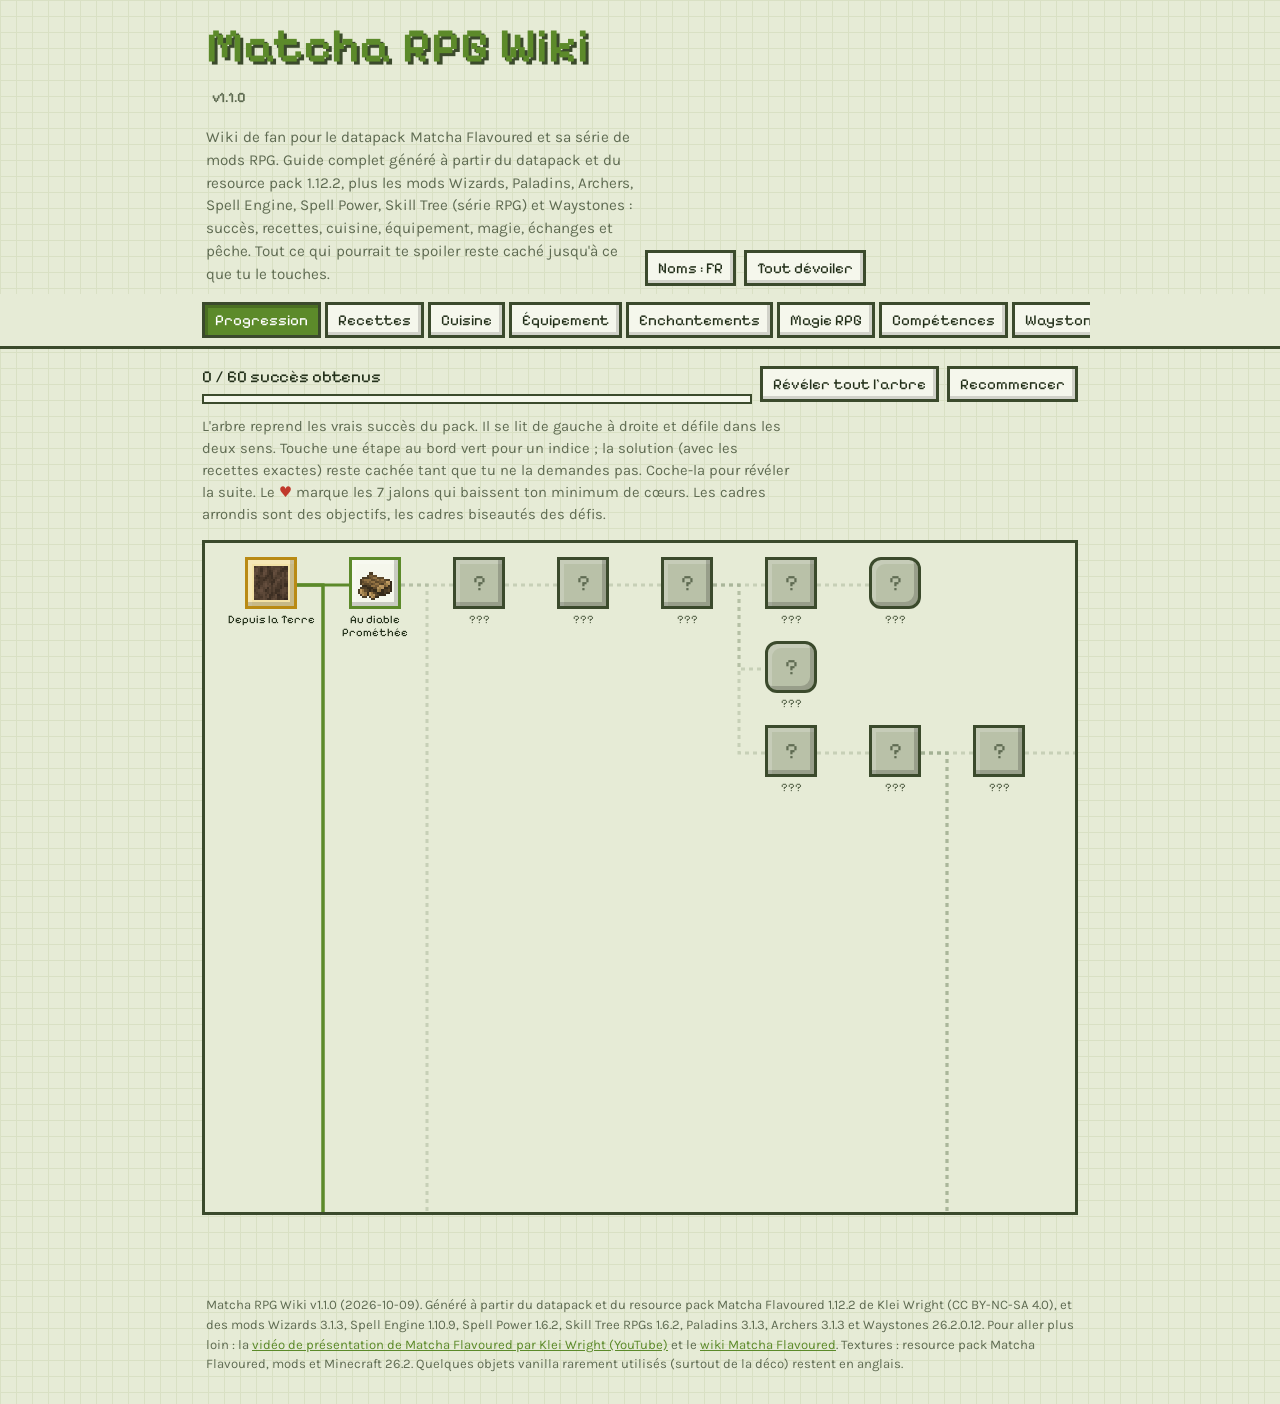
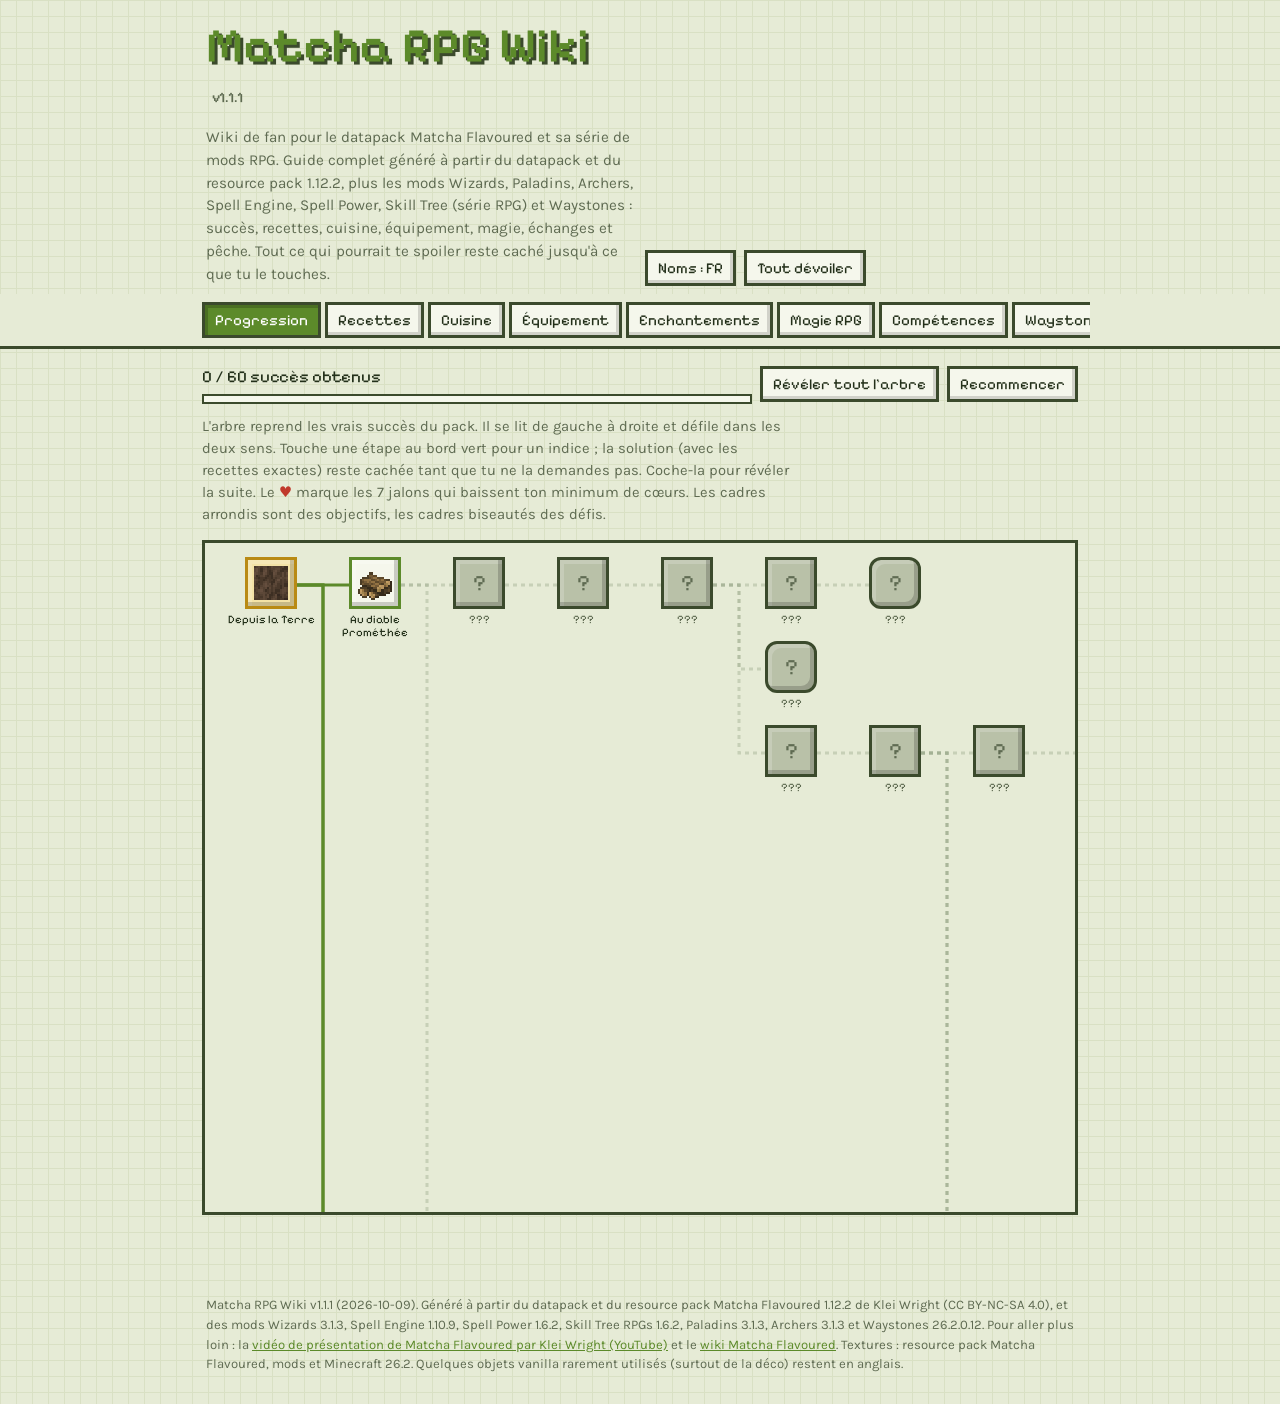
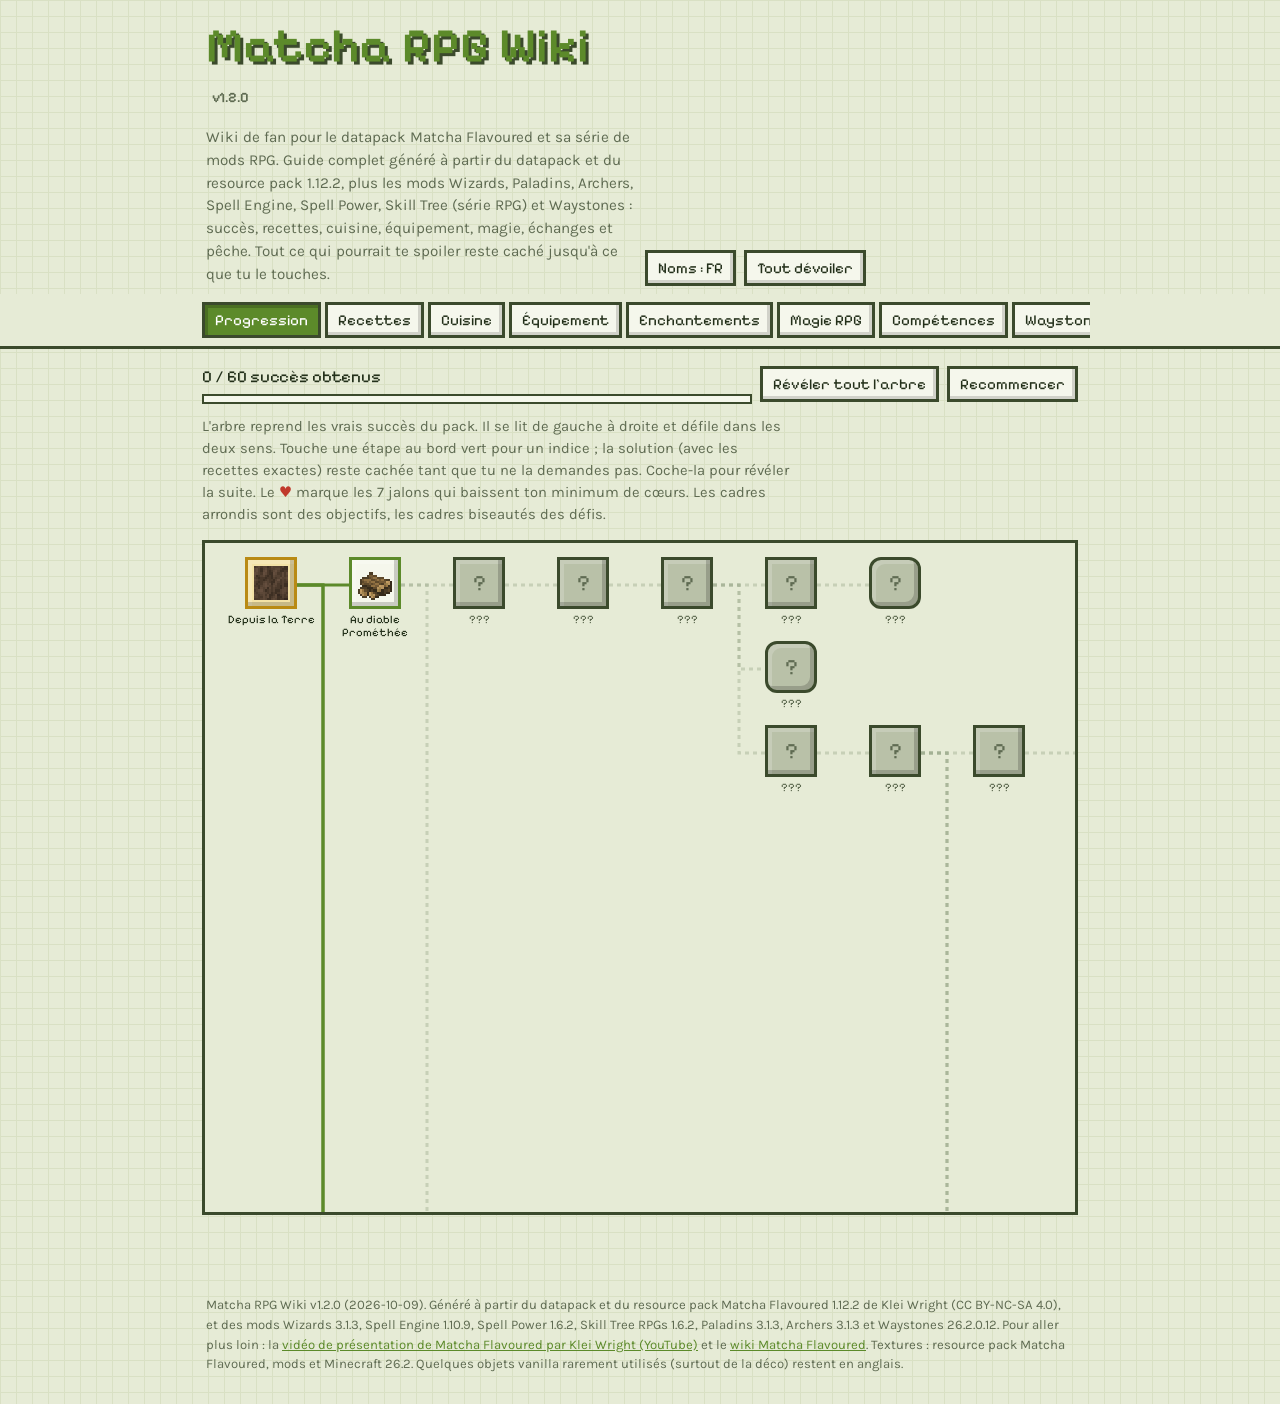
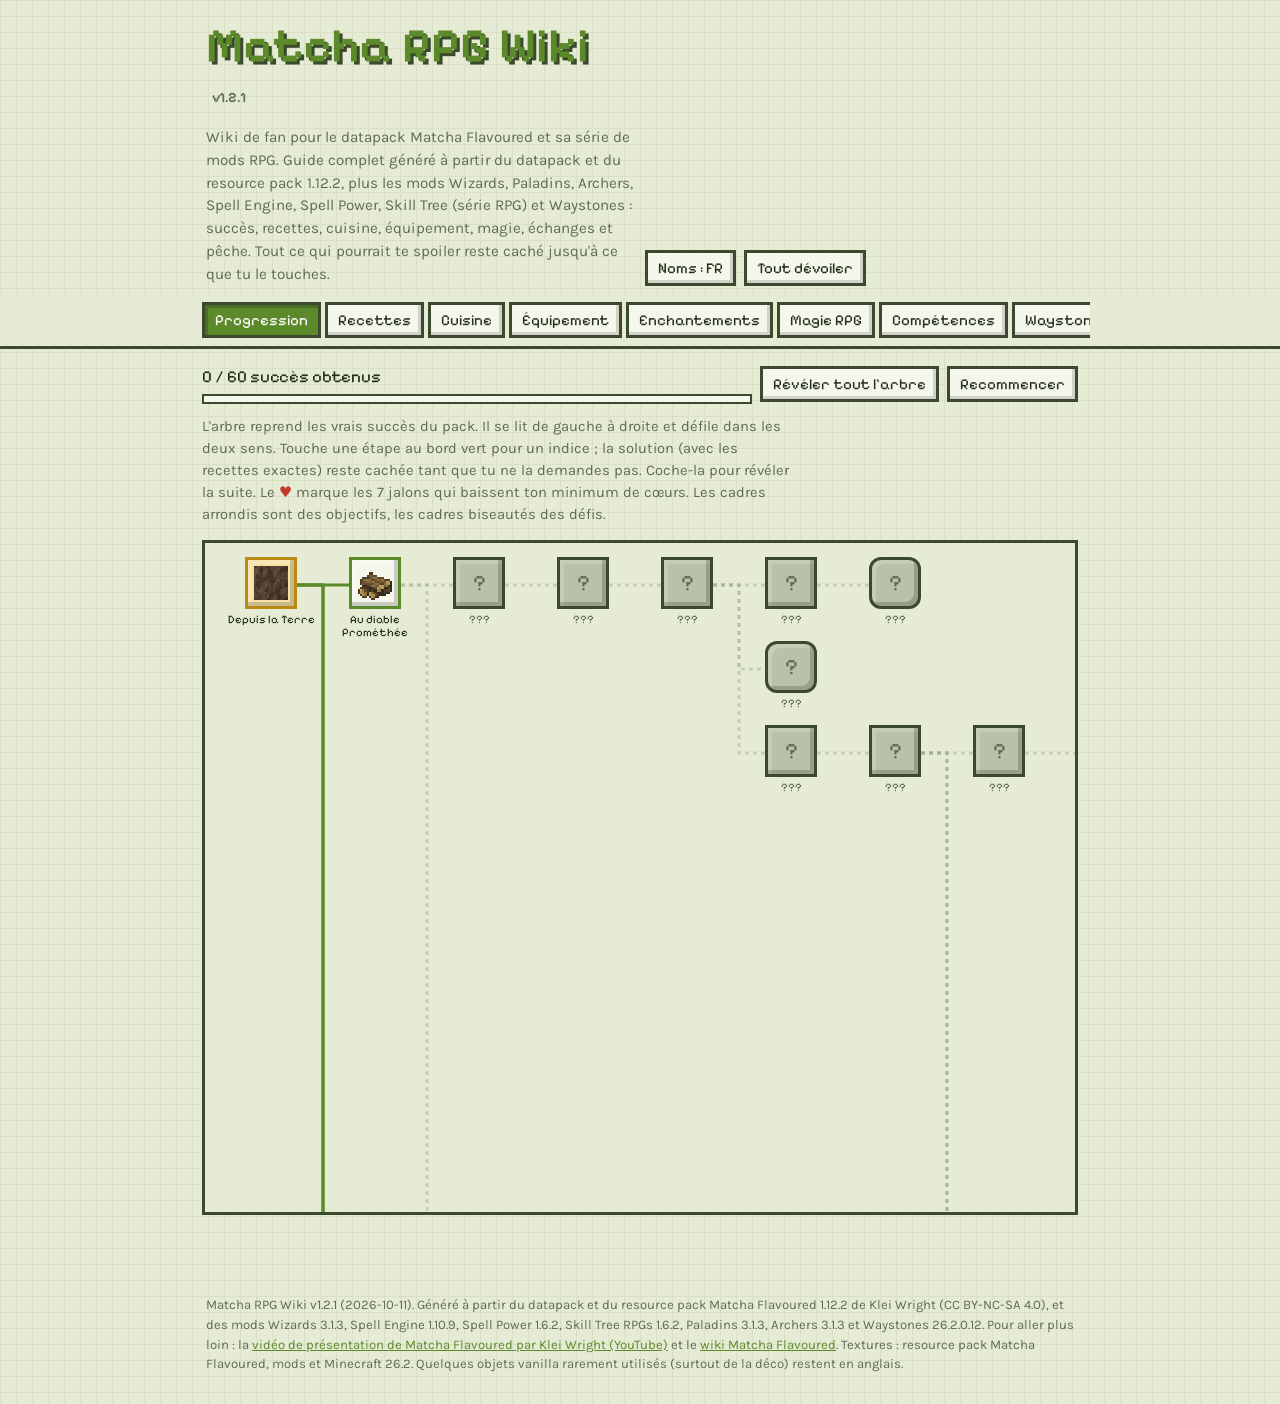
